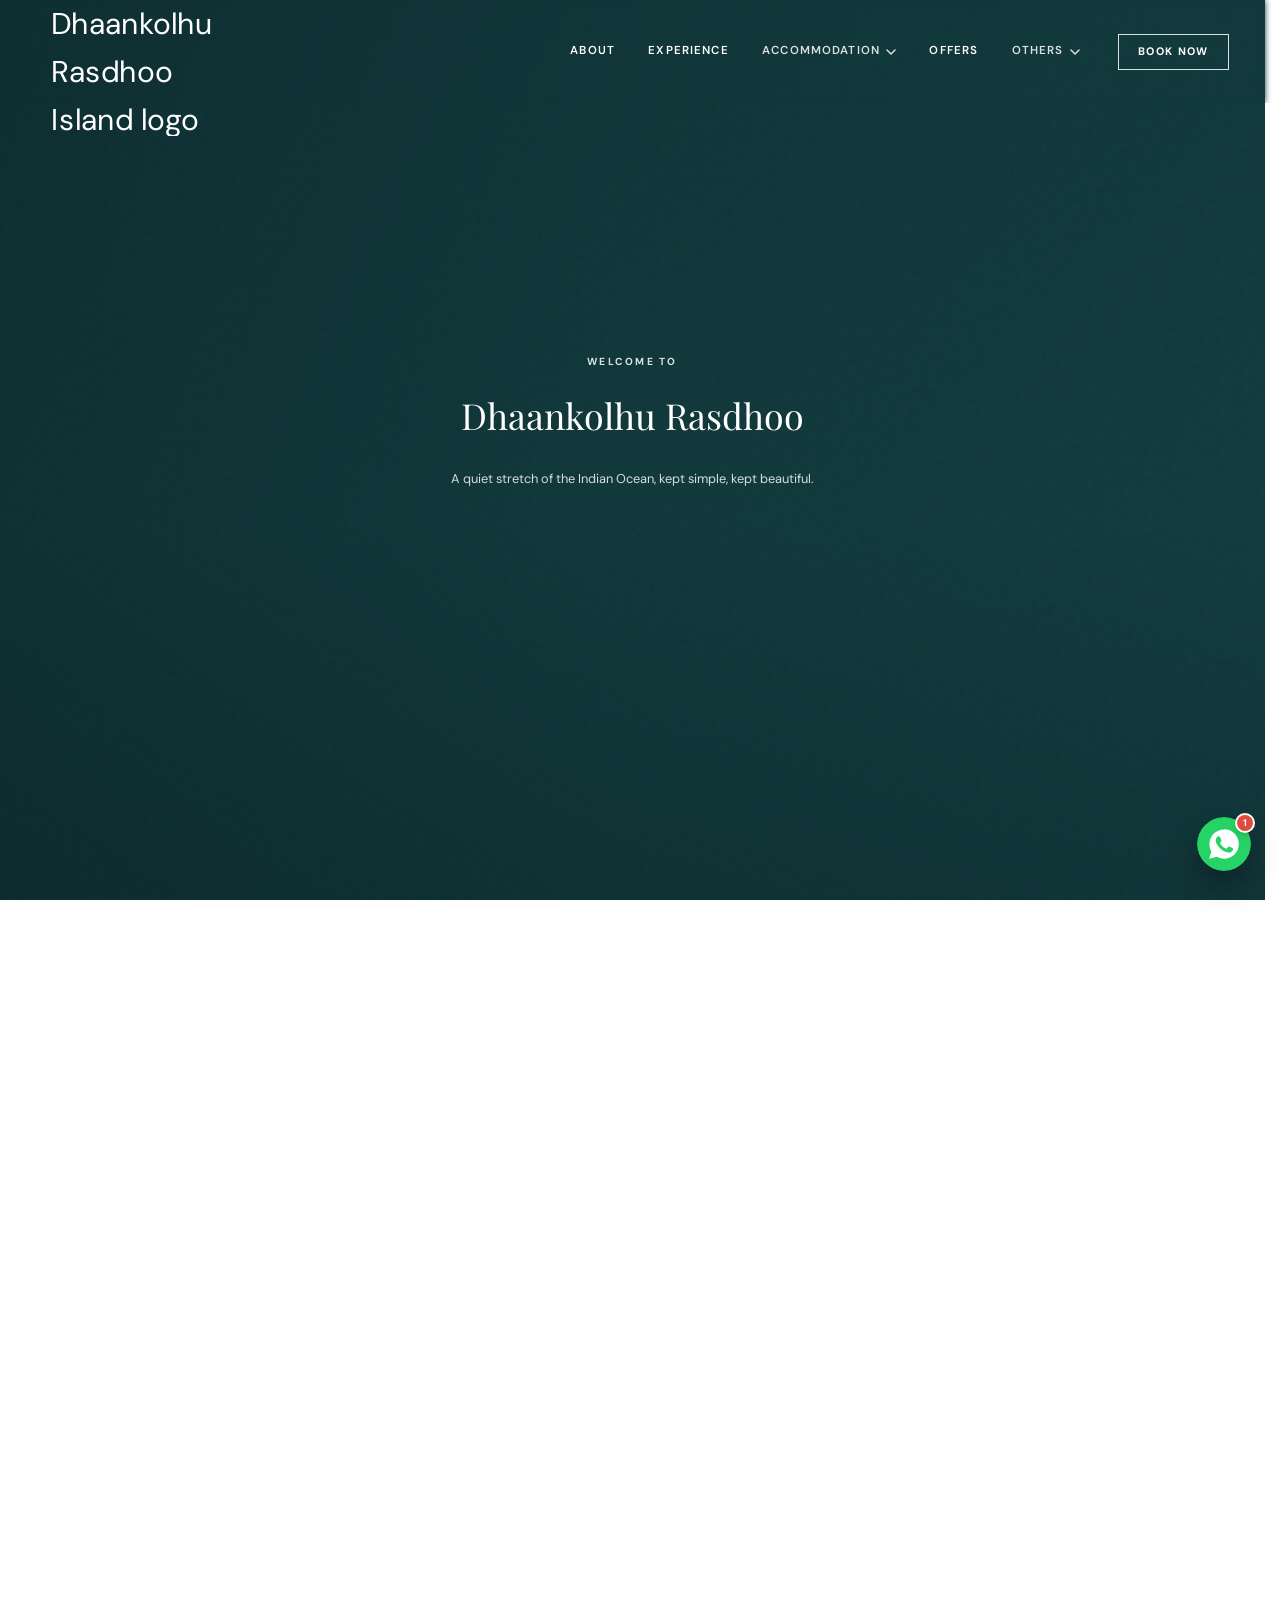
==== index.html @ 59142926 "Add files via upload" ====
<!doctype html>
<html lang="en">
<head>
  <meta charset="UTF-8" />
  <!-- Smooth cross-page transitions: hide the page instantly (before first paint)
       so script.js can fade it in — this inline script MUST stay first in <head>. -->
  <script>document.documentElement.classList.add("is-preload");</script>
  <meta name="viewport" content="width=device-width, initial-scale=1.0" />
  <meta name="theme-color" content="#0b6e70" />
  <meta name="description" content="Dhaankolhu Rasdhoo Island - a quiet stretch of the Indian Ocean, kept simple, kept beautiful." />
  <link rel="icon" type="image/png" href="img/logo/favicon-light-bg.png" />
  <link rel="icon" type="image/png" href="img/logo/favicon-light-bg.png" media="(prefers-color-scheme: light)" />
  <link rel="icon" type="image/png" href="img/logo/favicon-dark-bg.png" media="(prefers-color-scheme: dark)" />
  <link rel="shortcut icon" type="image/png" href="img/logo/favicon-light-bg.png" />
  <link rel="preconnect" href="https://fonts.googleapis.com" />
  <link rel="preconnect" href="https://fonts.gstatic.com" crossorigin />
  <link rel="preconnect" href="https://images.unsplash.com" />
  <link href="https://fonts.googleapis.com/css2?family=DM+Sans:wght@400;500;600;700&family=Poppins:ital,wght@0,400;0,500;0,600;0,700;1,400;1,500&family=Playfair+Display:ital,wght@0,500;0,600;0,700;1,500&display=swap" rel="stylesheet" />
  <link rel="stylesheet" href="style.css" />
  <!-- Preload the hero video (the biggest, first-seen asset) so it starts
       downloading immediately instead of waiting for the CSS to load and
       be parsed first. -->
  <link rel="preload" as="video" href="img/index-home.mp4" fetchpriority="high" />
  <style>
    /* Center the "Guest Moments" gallery heading block (eyebrow, title, lede) */
    .gallery-heading {
      text-align: center;
      margin-left: auto;
      margin-right: auto;
    }
    .gallery-heading .display-heading {
      white-space: nowrap;
    }
    .gallery-heading .section-lede {
      max-width: 640px;
      margin-left: auto;
      margin-right: auto;
    }
    @media (max-width: 640px) {
      .gallery-heading .display-heading {
        white-space: normal;
      }
      .section-shell {
        padding-top: 40px !important;
        padding-bottom: 40px !important;
      }
      #gallery .section-index {
        margin-bottom: 12px !important;
      }
    }

    /* --- Modern animated hamburger / close icon --- */
    #menu-trigger {
      position: relative !important;
      width: 40px !important;
      height: 40px !important;
      align-items: center !important;
      justify-content: center !important;
    }
    /* Only show the hamburger on mobile/tablet — matches the .desktop-nav
       breakpoint in style.css (max-width: 900px). On desktop, .menu-trigger
       keeps its default display:none from style.css. */
    @media (max-width: 900px) {
      #menu-trigger { display: inline-flex !important; }
    }
    #menu-trigger .hamburger-icon {
      position: relative;
      width: 22px;
      height: 16px;
      display: inline-block;
    }
    #menu-trigger .hamburger-icon .line {
      position: absolute;
      left: 0;
      width: 100%;
      height: 2px;
      background: currentColor;
      border-radius: 2px;
      transition: transform 0.35s cubic-bezier(0.65, 0, 0.35, 1),
                  opacity 0.25s ease,
                  top 0.35s cubic-bezier(0.65, 0, 0.35, 1);
    }
    #menu-trigger .hamburger-icon .line1 { top: 0; }
    #menu-trigger .hamburger-icon .line2 { top: 7px; }
    #menu-trigger .hamburger-icon .line3 { top: 14px; }
    #menu-trigger[aria-expanded="true"] .hamburger-icon .line1 {
      top: 7px;
      transform: rotate(45deg);
    }
    #menu-trigger[aria-expanded="true"] .hamburger-icon .line2 {
      opacity: 0;
      transform: scaleX(0);
    }
    #menu-trigger[aria-expanded="true"] .hamburger-icon .line3 {
      top: 7px;
      transform: rotate(-45deg);
    }

    /* --- YouTube-style play button --- */
    .video-play-button {
      background: #ff0000 !important;
      color: #ffffff !important;
      border: none !important;
      width: 52px !important;
      height: 37px !important;
      border-radius: 10px !important;
      display: flex !important;
      align-items: center !important;
      justify-content: center !important;
      font-size: 0 !important;
      box-shadow: 0 6px 20px rgba(0, 0, 0, 0.35) !important;
      transition: background 0.2s ease, transform 0.2s ease !important;
      cursor: pointer;
    }
    .video-play-button::before {
      content: "";
      display: block;
      width: 0;
      height: 0;
      border-top: 9px solid transparent;
      border-bottom: 9px solid transparent;
      border-left: 16px solid #ffffff;
      margin-left: 4px;
    }
    .video-play-button:hover {
      background: #cc0000 !important;
      filter: brightness(1.08);
    }
    @media (max-width: 640px) {
      .video-play-button {
        width: 42px !important;
        height: 30px !important;
        border-radius: 8px !important;
      }
      .video-play-button::before {
        border-top-width: 7px;
        border-bottom-width: 7px;
        border-left-width: 12px;
        margin-left: 3px;
      }
    }

    /* --- Slide reference image (feeds the click-to-expand viewer; the
       visible slide background keeps using CSS background-image) --- */
    .slide-media {
      position: absolute !important;
      width: 1px !important;
      height: 1px !important;
      opacity: 0 !important;
      pointer-events: none !important;
    }
    .slide { cursor: pointer; }

    /* --- Fix hero zoom animation gap --- */
    .hero-section {
      overflow: hidden !important;
    }
    /* Now a looping video instead of a static photo + CSS Ken Burns zoom —
       the footage already has its own motion, so no artificial zoom
       animation is layered on top of it anymore. object-fit: cover keeps
       it framed like the old background-size: cover did. */
    .hero-backdrop {
      position: absolute !important;
      inset: 0 !important;
      width: 100% !important;
      height: 100% !important;
      object-fit: cover !important;
      object-position: center !important;
      transform-origin: 55% 33% !important;
      background: var(--teal-deep);
      opacity: 0;
      transition: opacity .6s ease;
    }
    /* Once the video actually has a frame ready to paint, fade it in over
       the plain teal background — smoother and less jarring on refresh
       than popping in instantly or flashing a mismatched poster photo
       while the video buffers. */
    .hero-backdrop.is-ready { opacity: 1; }
    @media (prefers-reduced-motion: reduce) {
      .hero-backdrop { transition: none; }
    }
    /* --- Mobile menu: dropdown from navbar, full width --- */
    .mobile-menu {
      left: 0 !important;
      right: 0 !important;
      width: 100% !important;
      max-width: none !important;
      background: rgba(250, 248, 244, 0.96) !important;
      backdrop-filter: blur(28px) saturate(160%);
      -webkit-backdrop-filter: blur(28px) saturate(160%);
      border: none !important;
      border-radius: 0 0 20px 20px !important;
      transform-origin: top center !important;
      transform: scaleY(0) !important;
      transform-box: fill-box;
      overflow: hidden;
      opacity: 0 !important;
      pointer-events: none !important;
      transition: transform 0.45s cubic-bezier(0.65, 0, 0.35, 1) !important, opacity 0.35s ease !important;
      transition-delay: 0s !important;
      will-change: transform, opacity;
    }
    .mobile-menu.is-open {
      transform: scaleY(1) !important;
      opacity: 1 !important;
      pointer-events: auto !important;
      overflow-y: auto;
      transition: transform 0.45s cubic-bezier(0.34, 1.2, 0.4, 1) !important, opacity 0.3s ease !important;
      transition-delay: 0s !important;
    }
    .mobile-menu-inner {
      background: transparent !important;
      padding-top: 104px !important;
      padding-bottom: 8px !important;
      box-sizing: border-box;
    }
    .mobile-menu .eyebrow {
      color: #6b6355 !important;
    }
    .mobile-menu nav a {
      color: #12100d !important;
      border-bottom: 1px solid rgba(20, 18, 14, 0.12);
      background: transparent !important;
    }
    .mobile-menu nav a span {
      color: #8a8071 !important;
    }
    .mobile-menu nav a:hover,
    .mobile-menu nav a:focus {
      background: rgba(20, 18, 14, 0.06) !important;
      color: #000000 !important;
    }
    .mobile-menu .mobile-book {
      background: #12100d !important;
      color: #ffffff !important;
    }
    .mobile-menu-divider {
      display: none;
    }
    .mobile-book-now {
      display: block !important;
      width: 100% !important;
      box-sizing: border-box !important;
      text-align: left !important;
      align-self: stretch !important;
      margin: 0 !important;
      background: transparent !important;
      color: #12100d !important;
      border: none !important;
      border-top: 1px solid rgba(20, 18, 14, 0.12) !important;
      border-bottom: none !important;
      box-shadow: none !important;
      backdrop-filter: none !important;
      -webkit-backdrop-filter: none !important;
      border-radius: 0 !important;
      padding: 16px 24px !important;
      font-family: "DM Sans", sans-serif;
      font-size: 1rem !important;
      font-weight: 400 !important;
      letter-spacing: normal !important;
      text-decoration: none !important;
      cursor: pointer;
    }
    .mobile-book-now:hover {
      background: rgba(20, 18, 14, 0.06) !important;
      color: #000000 !important;
    }
    /* Keep header logo + close button dark and visible while the menu is open */
    .site-shell:has(.mobile-menu.is-open) .site-header .brand-lockup,
    .site-shell:has(.mobile-menu.is-open) .site-header .brand-type,
    .site-shell:has(.mobile-menu.is-open) .site-header .brand-type strong {
      color: #12100d !important;
      opacity: 1 !important;
      visibility: visible !important;
    }
    .site-shell:has(.mobile-menu.is-open) .site-header .brand-mark {
      filter: brightness(0) !important;
      /* Keep the logo at its normal oversized size (transform: scale(2))
         while the menu is open — the mobile-menu-inner padding-top below
         gives enough clearance so the logo's bleed no longer covers the
         first mobile-menu item ("About"). */
    }
    .site-shell:has(.mobile-menu.is-open) .site-header {
      position: fixed !important;
      top: 0 !important;
      left: 0 !important;
      right: 0 !important;
      width: 100% !important;
      z-index: 1001 !important;
      background: rgba(250, 248, 244, 0.98) !important;
      backdrop-filter: blur(20px) saturate(160%);
      -webkit-backdrop-filter: blur(20px) saturate(160%);
      box-shadow: none !important;
      opacity: 1 !important;
      visibility: visible !important;
      transform: none !important;
    }
    .site-shell:has(.mobile-menu.is-open) .mobile-menu {
      position: fixed !important;
      top: 0 !important;
    }
    .site-shell:has(.mobile-menu.is-open) .site-header #menu-trigger {
      color: #12100d !important;
      z-index: 1002 !important;
      position: relative !important;
    }
    .site-footer-v2 {
      background: #ba8d5c;
      color: rgba(255,255,255,.82);
      padding: 64px 6vw 24px;
      font-family: "DM Sans", sans-serif;
    }
    .footer-v2-center {
      max-width: 640px;
      margin: 0 auto;
      display: flex;
      flex-direction: column;
      align-items: center;
      gap: 26px;
      text-align: center;
    }
    .footer-v2-brand-row { display: flex; align-items: center; }
    .footer-mark {
      height: 168px;
      width: auto;
      display: block;
    }
    .footer-v2-tag {
      text-transform: uppercase;
      font-size: 0.7rem;
      letter-spacing: 0.08em;
      color: rgba(255,255,255,.68);
      margin-top: -14px;
    }
    .footer-v2-socials { display: flex; gap: 14px; }
    .footer-v2-social-btn {
      width: 42px;
      height: 42px;
      border-radius: 50%;
      display: flex;
      align-items: center;
      justify-content: center;
      border: 1px solid rgba(255,255,255,.4);
      color: #fff;
      transition: background 0.2s ease, border-color 0.2s ease, color 0.2s ease, transform 0.2s ease;
    }
    .footer-v2-social-btn svg { width: 18px; height: 18px; }
    .footer-v2-social-btn:hover {
      background: #fff;
      border-color: #fff;
      color: #ba8d5c;
      transform: translateY(-2px);
    }
    .footer-v2-desc, .footer-v2-address, .footer-v2-contact {
      font-size: 0.95rem;
      line-height: 1.75;
      color: rgba(255,255,255,.82);
      margin: 0;
      max-width: 560px;
    }
    .footer-v2-desc {
      max-width: 640px;
      font-size: 0.95rem;
      text-wrap: pretty;
    }
    .footer-v2-contact a { color: #fff; text-decoration: none; transition: color 0.2s ease; }
    .footer-v2-contact a:hover { color: rgba(255,255,255,.7); }
    .footer-v2-bottom {
      max-width: 1280px;
      margin: 48px auto 0;
      padding-top: 20px;
      border-top: 1px solid rgba(255,255,255,.25);
      display: flex;
      justify-content: space-between;
      align-items: center;
      flex-wrap: wrap;
      gap: 12px;
      font-size: 0.82rem;
      color: rgba(255,255,255,.68);
    }
    .footer-v2-legal { display: flex; gap: 20px; }
    .footer-v2-legal a { color: rgba(255,255,255,.68); text-decoration: none; }
    .footer-v2-legal a:hover { color: #fff; }
    @media (max-width: 560px) {
      .footer-v2-bottom { flex-direction: column; align-items: flex-start; }
    }

    /* ==========================================================================
       HERO STEPPER — a fixed full-viewport hero that steps through three
       "chapters" (Welcome → About → Island photo) one at a time. Each wheel
       tick / swipe advances or reverses exactly one chapter with its own
       fixed-duration CSS transition (fade + rise/zoom) — not scrubbed
       proportionally to how far the user drags the scrollwheel — so it
       reads as a deliberate "next" animation rather than a scrub. Once the
       last chapter is reached, the page hands off to normal scrolling into
       the rest of the site; scrolling back up to the very top re-engages
       the stepper. Driven from script.js (wheel/touch handlers), CSS below
       only defines the three visual states.
       ========================================================================== */
    .hero-section.story-scroll {
      position: relative;
      display: block;
      min-height: 700px;
      height: 100vh;
      height: 100dvh; /* tracks the real viewport as the mobile browser's
        address bar shows/hides (e.g. auto-collapses after ~2s idle) —
        100svh freezes at the smallest possible height, so once the bar
        hides and the viewport actually grows, this section stays short
        and leaves a gap underneath it. dvh keeps it exactly full-height
        at all times, no gap. */
      isolation: isolate;
      background: var(--teal-deep);
      overflow: hidden;
    }
    .story-sticky {
      position: absolute;
      inset: 0;
      overflow: hidden;
      display: block;
      color: #fff;
      z-index: 1;
    }
    .story-sticky .hero-backdrop-wrap,
    .story-sticky .hero-shade,
    .story-sticky .hero-grain { position: absolute; inset: 0; }
    .hero-section.is-intro-done .hero-backdrop-wrap { transition: transform 1.1s cubic-bezier(.22, .68, 0, 1); }
    .story-sticky .hero-shade { transition: opacity .8s ease; }

    .story-panel {
      position: absolute;
      inset: 0;
      display: flex;
      align-items: center;
      justify-content: center;
      padding: 0 1.5rem;
      opacity: 0;
      transform: translateY(28px) scale(0.94);
      pointer-events: none;
      transition: opacity .7s cubic-bezier(.22, .68, 0, 1), transform .7s cubic-bezier(.22, .68, 0, 1);
      will-change: opacity, transform;
    }
    .story-panel.is-active {
      opacity: 1;
      transform: translateY(0) scale(1);
      pointer-events: auto;
    }
    .story-panel.is-exited {
      opacity: 0;
      transform: translateY(-28px) scale(0.94);
    }
    /* nudge the welcome chapter's text up off dead-center, same technique
       used on .story-panel-about below — extra bottom padding on the
       flex-centered panel shifts the whole "Welcome to / Dhaankolhu
       Rasdhoo / ..." block up so it reads centered instead of low. */
    .story-panel-welcome { padding-bottom: clamp(1.5rem, 6vh, 4rem); }
    .story-panel-welcome .hero-content { width: min(100% - 2.5rem, 1080px); }

    .story-panel-about .story-panel-inner { width: min(100% - 2rem, 720px); margin: 0 auto; text-align: center; }
    /* nudge this chapter's content up off dead-center: on most phones the
       address bar eats into the top of 100svh, so a perfectly mathematical
       vertical center ends up looking low once the toolbar is accounted
       for. Extra bottom padding on the flex-centered panel shifts the
       whole block up to compensate. */
    .story-panel-about { padding-bottom: clamp(6rem, 26vh, 16rem); }
    .story-panel-about .eyebrow {
      display: block; margin-bottom: .9rem;
      color: #f2c079; text-shadow: 0 1px 10px rgba(0,0,0,.35);
    }
    .story-panel-about h2 {
      margin: 0 0 1.1rem; font-family: "DM Sans", Arial, Helvetica, sans-serif;
      font-weight: 700; letter-spacing: -.045em; line-height: 1.06;
      font-size: clamp(1.85rem, 3.6vw, 3.1rem); color: #fff;
    }
    /* brighter, more saturated gold than the site's usual --brass (#ba8d5c),
       which reads muted/low-contrast over a bright sky photo — plus a soft
       shadow so it stays legible on lighter parts of the image too. */
    .story-panel-about h2 em { font-style: normal; font-weight: 700; color: #f2c079; text-shadow: 0 1px 12px rgba(0,0,0,.4); }
    .story-panel-about p {
      margin: 0 auto; max-width: 34rem; color: rgba(255, 255, 255, .82);
      font-size: clamp(.92rem, 1.2vw, 1.05rem); line-height: 1.75;
    }
    .story-panel-about > .story-panel-inner > div { display: flex; justify-content: center; }
    .story-panel-about .text-link { color: #fff; border-bottom-color: rgba(255, 255, 255, .5); }
    .story-panel-about .text-link:hover { color: #f2c079; border-bottom-color: #f2c079; }

    /* Cap the box by viewport height too (not just width) — on wide-but-
       short laptop screens, a width-only cap can make the two-square row
       taller than the available room, so it gets clipped by the hero
       section's overflow:hidden. The vh cap keeps it comfortably inside
       on any screen shape. */
    /* nudge this chapter's photos + location badge up off dead-center,
       same technique as .story-panel-welcome/.story-panel-about above —
       it previously sat with no compensation at all (padding-bottom: 0)
       and read low on real devices just like those two chapters did. */
    .story-panel-frame { padding-bottom: clamp(4rem, 18vh, 11rem); }
    .story-panel-frame .story-panel-inner { width: min(100% - 2rem, 760px, 100vh); }
    .story-panel-frame .collage-tilt { width: 100%; }

    /* Full-screen "zoom in and take over" for the bonus exit beat: rather
       than resizing layout width/height (which read as a flat resize, not
       a zoom), the left square alone is scaled up hugely from its own
       center with a plain CSS transform — like a camera pushing in — so it
       visibly grows toward the viewer and overflows past its own frame's
       edges. (Scaled on .collage-main itself, not the shared .collage-tilt
       wrapper, so its sibling square/badge — siblings inside that same
       wrapper — aren't dragged along by this zoom.) The ancestor
       .hero-section keeps overflow clipped via overflow:hidden, so the
       scaled-up photo reads as filling the whole screen rather than
       spilling out of the page. */
    /* Zoom duration matched to the accent/badge exit above (1.6s) so the
       whole beat reads as one synced motion instead of the photo jumping
       huge almost instantly while the badge/accent were still slowly
       fading — that mismatch was what made the exit look messy/overlapping
       mid-transition. */
    .story-panel-frame .collage-main { transition: opacity .5s cubic-bezier(.22,.68,0,1) .05s, transform 1.6s cubic-bezier(.22,.68,0,1) .05s, border-radius 1.6s cubic-bezier(.22,.68,0,1); transform-origin: center; }
    /* Scaled up enough to fully cover even wide laptop/desktop viewports
       (~2500px+) with no gap at the edges. Each square is now roughly
       half the width the old single rectangle was, so this needs a
       noticeably bigger scale factor than before to reach the same
       full-bleed coverage. */
    .story-panel-frame.is-frame-exiting .collage-main { transform: scale(7.2); }
    /* Two stacked photo layers inside .collage-main — see advanceFrameCards()
       in script.js. Only .is-front is visible; the other sits ready behind
       it with the next photo already loaded, so switching which one carries
       .is-front dissolves the two into each other instead of a hard cut. */
    .collage-main-img { position: absolute; inset: 0; opacity: 0; transition: opacity 1.3s cubic-bezier(.22,.68,0,1); }
    .collage-main-img.is-front { opacity: 1; z-index: 1; }


    /* Short caption + "Learn more" CTA over the final chapter's photo,
       styled to match the offers slideshow (.slide-badge / .slide-cta).
       Pinned bottom-left as its own absolutely-positioned layer so it
       doesn't disturb the centered collage box's own layout/animation. */
    .frame-caption {
      position: absolute; inset: 0; z-index: 2;
      display: flex; align-items: center; justify-content: flex-start;
      padding: clamp(1.5rem, 6vw, 4rem);
      background: transparent;
      opacity: 0; transform: translateY(16px); pointer-events: none;
      transition: opacity .7s cubic-bezier(.22,.68,0,1) .3s, transform .7s cubic-bezier(.22,.68,0,1) .3s;
    }
    .frame-caption > * { pointer-events: auto; }
    .frame-caption-inner { width: min(100%, 560px); margin: 0; text-align: left; }
    .frame-caption-inner .slide-badge { font-size: clamp(.68rem, 1.2vw, .8rem); padding: .5rem 1.05rem; margin-bottom: .9rem; }
    .frame-caption-inner h2 { margin: 0 0 .7rem; font-family: "Playfair Display", Georgia, serif; font-weight: 600; letter-spacing: -.02em; line-height: 1.06; font-size: clamp(1.9rem, 4.2vw, 3.2rem); color: #fff; text-shadow: 0 2px 18px rgba(0,0,0,.5); }
    .frame-caption-inner p { max-width: 32rem; margin: 0 0 1.3rem; color: rgba(255,255,255,.92); font-size: clamp(1rem, 1.5vw, 1.15rem); line-height: 1.55; text-shadow: 0 1px 10px rgba(0,0,0,.55), 0 1px 2px rgba(0,0,0,.4); }
    .frame-caption-inner .slide-cta { font-size: .9rem; min-height: 46px; padding: 0 1.6rem; }
    /* "Liquid glass" treatment for this one CTA — frosted/translucent
       instead of the offers-slideshow's solid white pill (.slide-cta base
       rule, left alone so those other slides keep their original look). */
    .frame-caption-inner .frame-cta-glass {
      background: rgba(255,255,255,.16);
      -webkit-backdrop-filter: blur(18px) saturate(180%);
      backdrop-filter: blur(18px) saturate(180%);
      border: 1px solid rgba(255,255,255,.4);
      color: #fff;
      box-shadow: 0 8px 26px rgba(0,0,0,.22), inset 0 1px 0 rgba(255,255,255,.35);
    }
    .frame-caption-inner .frame-cta-glass:hover {
      background: rgba(255,255,255,.28);
      color: #fff;
      transform: translateY(-2px);
    }
    /* the badge/description/CTA only appear once the backdrop photo has
       zoomed to fill the whole screen (is-frame-exiting) — before that,
       while the small collage box is still on screen, only the heading
       shows, so nothing doubles up with the collage's own "Local island /
       South Ari Atoll" badge sitting right above it. */
    .frame-caption-inner h2,
    .frame-caption-inner .slide-badge,
    .frame-caption-inner p,
    .frame-caption-inner .slide-cta { opacity: 0; pointer-events: none; transition: opacity .35s ease; }
    .story-panel-frame.is-frame-exiting .frame-caption-inner h2,
    .story-panel-frame.is-frame-exiting .frame-caption-inner .slide-badge,
    .story-panel-frame.is-frame-exiting .frame-caption-inner p,
    .story-panel-frame.is-frame-exiting .frame-caption-inner .slide-cta { opacity: 1; pointer-events: auto; transition: opacity .6s ease .35s; }
    .story-panel-frame.is-active .frame-caption { opacity: 1; transform: translateY(0); }
    /* keep the caption on screen through the full-screen zoom-in exit beat
       (the doorway backdrop growing to fill the whole viewport) instead of
       fading out beforehand — that full-bleed moment is exactly where this
       badge/heading/copy/CTA should be read. */
    .story-panel-frame.is-frame-exiting .frame-caption { opacity: 1; transform: translateY(0); z-index: 3; }

    /* Row of 3 numbered photo thumbnails, bottom-right of the final chapter,
       once it's settled into the full-bleed "Welcome Home" banner (same
       moment the caption reveals — the circle/badge have slid away by then,
       leaving this side empty). Matches the reference: "01. / 02. / 03."
       labels above flat (not fanned) thumbnails, a thin progress bar
       underneath that fills up over each photo's dwell time, and the
       currently-showing photo's thumbnail highlighted. Auto-advances on a
       timer (script.js): whichever thumbnail lights up also becomes the
       new full-screen backdrop photo. */
    .frame-card-stack {
      position: absolute; bottom: clamp(9rem, 22vh, 13.5rem); right: clamp(7vw, 13vw, 16vw);
      width: clamp(300px, 32vw, 440px);
      z-index: 3; pointer-events: none;
      opacity: 0; transition: opacity .8s ease .5s;
    }
    .story-panel-frame.is-frame-exiting .frame-card-stack { opacity: 1; pointer-events: auto; }
    .frame-card-row { display: flex; gap: clamp(.6rem, 1.4vw, 1rem); }
    .frame-card-item { flex: 1 1 0; min-width: 0; opacity: .8; transition: opacity .6s ease; cursor: pointer; background: none; border: 0; padding: 0; text-align: left; font: inherit; display: block; }
    .frame-card-item.is-active { opacity: 1; }
    .frame-card-item:hover,
    .frame-card-item:focus-visible { opacity: .95; }
    .frame-card-item.is-active:hover,
    .frame-card-item.is-active:focus-visible { opacity: 1; }
    .frame-card-item:focus-visible .frame-card-thumb { outline: 2px solid #fff; outline-offset: 2px; }
    .frame-card-thumb {
      border-radius: 8px; overflow: hidden; aspect-ratio: 4 / 3;
      border: 2px solid rgba(255,255,255,.75);
      box-shadow: 0 16px 32px rgba(0,0,0,.45);
    }
    .frame-card-item.is-active .frame-card-thumb { border-color: #fff; box-shadow: 0 18px 36px rgba(0,0,0,.5); }
    .frame-card-thumb img { width: 100%; height: 100%; object-fit: cover; display: block; }
    .frame-card-progress { position: relative; margin-top: .8rem; height: 2px; background: rgba(255,255,255,.25); border-radius: 2px; overflow: hidden; }
    .frame-card-progress-fill { position: absolute; inset: 0 auto 0 0; width: 0%; height: 100%; background: #fff; border-radius: 2px; }
    /* Big screens: the clamp() ceilings above were tuned for normal desktop
       widths, so on large monitors the caption text and the 3-photo strip
       both read as too small against the full-bleed backdrop photo. Scale
       both up further past 1600px. */
    @media (min-width: 1600px) {
      .frame-caption-inner { width: min(100%, 760px); }
      .frame-caption-inner .slide-badge { font-size: 1rem; padding: .6rem 1.3rem; }
      .frame-caption-inner h2 { font-size: clamp(2.6rem, 4.6vw, 4.6rem); }
      .frame-caption-inner p { font-size: clamp(1.1rem, 1.7vw, 1.4rem); max-width: 38rem; }
      .frame-caption-inner .slide-cta { font-size: 1rem; min-height: 54px; padding: 0 2.1rem; }
      .frame-card-stack { width: clamp(440px, 30vw, 620px); bottom: clamp(10rem, 20vh, 15rem); }
      .frame-card-thumb { border-radius: 10px; }
      .frame-card-progress { margin-top: 1rem; height: 3px; }
    }
    @media (max-width: 900px) {
      /* not enough room beside the caption text once the layout narrows */
      .frame-card-stack { display: none; }
    }


    @media (max-width: 640px) {
      .story-panel-about h2 { font-size: clamp(1.6rem, 7vw, 2.2rem); }
      .story-panel-about p { font-size: .88rem; max-width: 22rem; }
      /* The per-chapter zoom (setBackdropForStep scaling the wrapper up a
         bit at each step) uses transform-origin: 55% 33% — fine on wide
         desktop screens, but on a narrow phone that off-center origin
         shifts the video sideways as it scales, which was both showing a
         dark gap down one edge (the video no longer fully covering it)
         and reading as the footage "flipping" direction between chapters.
         Recentering the origin fixes that shift/flip. (A previous version
         of this fix also locked the scale to one fixed value and killed
         the transition entirely — that stopped the shift, but also
         silently killed the per-chapter zoom effect itself on mobile.
         Just forcing a centered origin is enough on its own; the zoom
         still needs its normal transform/transition to actually play.) */
      .hero-backdrop-wrap { transform-origin: center !important; }
      /* Not enough room to keep the caption pinned to one side on a phone
         (the box would run edge-to-edge anyway) — center it instead, same
         as the original layout. */
      .frame-caption { justify-content: center; }
      .frame-caption-inner { width: min(100% - 2rem, 480px); text-align: center; transform: translateY(-6vh); }
      /* keep this heading on one line on phones instead of the desktop's
         two-line stack — hide the hardcoded <br> and shrink the size with
         a steeper vw ratio so it still fits without wrapping. */
      .frame-caption-inner h2 { white-space: nowrap; font-size: clamp(1.3rem, 6.6vw, 2rem); margin-bottom: .55rem; }
      .frame-caption-inner h2 .frame-title-break { display: none; }
      /* balanced line-wrapping (instead of one long ragged final line) plus
         tighter, more even spacing around it for a cleaner, more
         intentional look on narrow screens. */
      .frame-caption-inner p { margin: 0 auto 1.1rem; font-size: clamp(.82rem, 3.6vw, .92rem); line-height: 1.55; max-width: 19rem; white-space: normal; text-wrap: balance; }
      /* The (max-width: 900px) rule above hides this row entirely because
         there's no room for it beside the caption text — but on a phone
         the caption is centered (see above) and there's open space below
         it, so bring the row back, centered under the caption instead of
         pinned bottom-right like on desktop. */
      .frame-card-stack {
        display: block;
        left: 50%;
        right: auto;
        bottom: clamp(3.6rem, 12vh, 6rem);
        transform: translateX(-50%);
        width: min(84%, 320px);
      }
      /* Phones are much taller/narrower than the collage box's own shape,
         so the desktop scale (tuned for a wide row) isn't big enough to
         reach the top/bottom edges of a tall phone screen — that's the
         gap that was showing the backdrop photo peeking through instead
         of one continuous full-bleed image. Bump the end-scale up so it
         comfortably covers even tall phone viewports, same as it already
         does on desktop. On mobile the square is also narrower than the
         old single 4:3 box was, so this needs an even bigger jump than
         the desktop scale above did. */
      .story-panel-frame.is-frame-exiting .collage-main { transform: scale(9.5); }
    }
    /* While the stepper owns input, tell the browser at the compositor level
       (not just via JS preventDefault, which can lose a race on mobile under
       load) that this element does not scroll — this is what keeps the
       lock/step animation reliable on phones instead of intermittently
       leaking a native scroll through. html.story-scroll-lock backs it up by
       freezing the whole page so nothing can drift underneath. */
    .hero-section.story-scroll.is-story-locked { touch-action: none; }
    html.story-scroll-lock,
    html.story-scroll-lock body { overflow: hidden; height: 100%; }
    /* Reduced motion still gets the full-screen pinned "one chapter at a
       time" experience (same as desktop) — we only strip the animated
       easing/duration so chapters swap instantly instead of crossfading,
       rather than collapsing the whole stepper into a plain stacked page. */
    @media (prefers-reduced-motion: reduce) {
      .story-sticky .hero-backdrop-wrap,
      .hero-section.is-intro-done .hero-backdrop-wrap,
      .story-sticky .hero-shade,
      .story-panel,
      .story-panel-frame .collage-main,
      .collage-main-img,
      .frame-card-item,
      .frame-card-progress-fill,
      .frame-caption,
      .frame-caption-inner h2,
      .frame-caption-inner .slide-badge,
      .frame-caption-inner p,
      .frame-caption-inner .slide-cta { transition: none !important; }
    }

    /* Header slides in from the side on page load (e.g. coming back from
       Book Now): the logo and every nav item (including the Accommodation
       and Others dropdowns, and the Book Now button) start off to one
       side, then glide smoothly into place over 2s, staggered slightly
       so it reads as one continuous sweep rather than everything popping
       in at once. Tied to the same "is-preload" class the page-fade
       already uses, so it just works on every load, no extra JS needed.
       Uses ".desktop-nav > *" (not "a") so it still works now that
       Accommodation/Others are wrapped in ".nav-dropdown" divs rather
       than being plain <a> tags. */
    .site-header .brand-mark {
      opacity: 0;
      transform: translateX(-60px) scale(2);
      transition: opacity 2s cubic-bezier(.22,.68,0,1), transform 2s cubic-bezier(.22,.68,0,1);
    }
    html:not(.is-preload) .site-header .brand-mark {
      opacity: 1;
      transform: translateX(0) scale(2);
    }

    .site-header .desktop-nav > * {
      opacity: 0;
      transform: translateX(56px);
      transition: opacity 2s cubic-bezier(.22,.68,0,1), transform 2s cubic-bezier(.22,.68,0,1);
    }
    html:not(.is-preload) .site-header .desktop-nav > * {
      opacity: 1;
      transform: translateX(0);
    }
    .site-header .desktop-nav > *:nth-child(1) { transition-delay: .08s; }
    .site-header .desktop-nav > *:nth-child(2) { transition-delay: .18s; }
    .site-header .desktop-nav > *:nth-child(3) { transition-delay: .28s; }
    .site-header .desktop-nav > *:nth-child(4) { transition-delay: .38s; }
    .site-header .desktop-nav > *:nth-child(5) { transition-delay: .48s; }

    .site-header .header-cta {
      opacity: 0;
      transform: translateX(56px);
      transition: opacity 2s cubic-bezier(.22,.68,0,1), transform 2s cubic-bezier(.22,.68,0,1);
      transition-delay: .58s;
    }
    html:not(.is-preload) .site-header .header-cta {
      opacity: 1;
      transform: translateX(0);
    }

    @media (prefers-reduced-motion: reduce) {
      .site-header .brand-mark,
      .site-header .desktop-nav > *,
      .site-header .header-cta { transition: none !important; opacity: 1 !important; transform: none !important; }
    }
  </style>
  <title>Dhaankolhu Rasdhoo</title>
</head>
<body>
  <div class="page-curtain page-curtain-left" aria-hidden="true"></div>
  <div class="page-curtain page-curtain-right" aria-hidden="true"></div>
  <div class="site-shell">
    <header class="site-header" id="site-header">
      <a class="brand-lockup" href="#home" aria-label="Dhaankolhu Rasdhoo Island home"><img class="brand-mark" src="img/logo/logo-white.png" alt="Dhaankolhu Rasdhoo Island logo" /></a>
      <div class="header-nav-group">
        <nav class="desktop-nav" aria-label="Primary navigation"><a href="#about">About</a><a href="#experience">Experience</a><div class="nav-dropdown"><a href="family-room.html" class="nav-dropdown-trigger">Accommodation<svg class="nav-dropdown-chevron" viewBox="0 0 10 6" fill="none" xmlns="http://www.w3.org/2000/svg" aria-hidden="true"><path d="M1 1L5 5L9 1" stroke="currentColor" stroke-width="1.5" stroke-linecap="round" stroke-linejoin="round"/></svg></a><div class="nav-dropdown-panel"><a href="double-room.html">Double Room</a><a href="triple-room.html">Triple Room</a><a href="family-room.html">Family Room</a></div></div><a href="offers.html">Offers</a><div class="nav-dropdown"><a href="#highlights" class="nav-dropdown-trigger" data-nav-noop>Others<svg class="nav-dropdown-chevron" viewBox="0 0 10 6" fill="none" xmlns="http://www.w3.org/2000/svg" aria-hidden="true"><path d="M1 1L5 5L9 1" stroke="currentColor" stroke-width="1.5" stroke-linecap="round" stroke-linejoin="round"/></svg></a><div class="nav-dropdown-panel"><a href="#highlights">Highlights</a><a href="#gallery">Gallery</a></div></div></nav>
        <a class="header-cta" href="book-now.html">Book now</a>
        <button class="menu-trigger" id="menu-trigger" type="button" aria-label="Open menu" aria-expanded="false"><span class="hamburger-icon"><span class="line line1"></span><span class="line line2"></span><span class="line line3"></span></span></button>
      </div>
    </header>

    <div class="mobile-menu" id="mobile-menu" aria-hidden="true"><div class="mobile-menu-inner"><span class="eyebrow">The local island edit</span><nav aria-label="Mobile navigation"><a href="#about"><span>01</span>About</a><a href="#experience"><span>02</span>Experience</a><a href="family-room.html"><span>03</span>Accommodation</a><a href="offers.html"><span>04</span>Offers</a><a href="#highlights"><span>05</span>Highlights</a><a href="#gallery"><span>06</span>Gallery</a></nav><div class="mobile-menu-divider"></div><a class="mobile-book-now" href="book-now.html">Book now</a></div></div>

    <main>
      <section id="home" class="hero-section story-scroll" data-story-scroll><div class="story-sticky" id="story-sticky">
        <div class="hero-backdrop-wrap" id="hero-backdrop-wrap"><video class="hero-backdrop" id="hero-backdrop-video" src="img/index-home.mp4" autoplay muted loop playsinline preload="auto" fetchpriority="high" aria-label="Dhaankolhu Rasdhoo lagoon"></video></div><div class="hero-shade"></div><div class="hero-grain"></div>

        <div class="story-panel story-panel-welcome is-active" data-story-panel="0"><div class="hero-content"><span class="eyebrow hero-eyebrow hero-rise">Welcome to</span><h1 class="hero-title hero-rise">Dhaankolhu <br class="hero-title-break">Rasdhoo</h1><p class="hero-copy hero-rise">A quiet stretch of the Indian Ocean, kept simple, kept beautiful.</p></div></div>

        <div class="story-panel story-panel-about" data-story-panel="1" id="about"><div class="story-panel-inner"><span class="eyebrow">About</span><h2>Comfortable rooms, <br><em>a beautiful island</em></h2><p>Warm wooden interiors and cozy, well-kept rooms made for rest — set on one of the Maldives' most beautiful local islands, with coral sands, warm lagoons, and calm all around you.</p></div></div>

        <div class="story-panel story-panel-frame" data-story-panel="2"><div class="story-panel-inner"><div class="collage-tilt" id="story-collage-tilt"><figure class="collage-main"><img class="collage-main-img is-front" src="img/home/1.webp" alt="Dhaankolhu Rasdhoo shoreline" fetchpriority="high" decoding="async" /><img class="collage-main-img" src="img/home/1.webp" alt="" aria-hidden="true" decoding="async" /></figure><figure class="collage-accent" data-expand data-title="" tabindex="0" role="button" aria-haspopup="dialog" aria-label="View larger photo"><img src="img/home/2.webp" alt="Turquoise lagoon close-up" decoding="async" /></figure><div class="collage-badge"><span class="collage-badge-eyebrow">Local island</span><strong>South Ari Atoll, Maldives</strong></div></div></div><div class="frame-caption"><div class="frame-caption-inner"><h2>Ready for <br class="frame-title-break">Rasdhoo?</h2><p>Barefoot mornings, turquoise waters, warm nights, and memories that last.</p><a class="slide-cta frame-cta-glass" href="family-room.html">Book your stay</a></div></div><!-- Auto-cycling row of 3 numbered home photos (bottom-right, once the frame
             has zoomed to full-bleed) — the highlighted one also becomes the
             new full-screen backdrop photo above (see advanceFrameCards() in
             script.js). Swap the 3 <img> sources here any time to change
             which photos are in rotation. --><div class="frame-card-stack" id="frame-card-stack"><div class="frame-card-row"><button type="button" class="frame-card-item is-active" data-frame-index="0" aria-label="Show photo 1"><div class="frame-card-thumb"><img src="img/home/1.webp" alt="" loading="lazy" decoding="async" /></div></button><button type="button" class="frame-card-item" data-frame-index="1" aria-label="Show photo 2"><div class="frame-card-thumb"><img src="img/home/2.webp" alt="" loading="lazy" decoding="async" /></div></button><button type="button" class="frame-card-item" data-frame-index="2" aria-label="Show photo 3"><div class="frame-card-thumb"><img src="img/home/3.webp" alt="" loading="lazy" decoding="async" /></div></button></div><div class="frame-card-progress"><span class="frame-card-progress-fill"></span></div></div></div>

      </div></section>

      <div class="ticker-bar" aria-label="Island highlights">
        <div class="ticker-track">
          <span class="ticker-group">
            <span class="ticker-item">Barefoot Budget Paradise</span><span class="ticker-dot">•</span>
            <span class="ticker-item">Authentic Local Culture</span><span class="ticker-dot">•</span>
            <span class="ticker-item">Adventure Around Every Corner</span><span class="ticker-dot">•</span>
            <span class="ticker-item">Heartbeat of the Maldives</span><span class="ticker-dot">•</span>
            <span class="ticker-item">Easy to Reach, Hard to Forget</span><span class="ticker-dot">•</span>
            <span class="ticker-item">Comfy Rooms, Warm Welcomes</span><span class="ticker-dot">•</span>
          </span>
          <span class="ticker-group" aria-hidden="true">
            <span class="ticker-item">Barefoot Budget Paradise</span><span class="ticker-dot">•</span>
            <span class="ticker-item">Authentic Local Culture</span><span class="ticker-dot">•</span>
            <span class="ticker-item">Adventure Around Every Corner</span><span class="ticker-dot">•</span>
            <span class="ticker-item">Heartbeat of the Maldives</span><span class="ticker-dot">•</span>
            <span class="ticker-item">Easy to Reach, Hard to Forget</span><span class="ticker-dot">•</span>
            <span class="ticker-item">Comfy Rooms, Warm Welcomes</span><span class="ticker-dot">•</span>
          </span>
        </div>
      </div>

      <section id="experience" class="excursions-section"><div class="section-heading-row section-shell"><span class="eyebrow reveal">Experiences</span><h2 class="display-heading reveal">Island Activities</h2><p class="section-lede reveal">Easy ways to fill your days around the island.</p></div><div class="excursion-flat-grid"><article class="offer-card reveal"><div class="offer-card-media"><img loading="lazy" decoding="async" src="img/experience/snorkeling.webp" alt="Snorkeling half or full day" /></div><div class="offer-card-body"><h3>Snorkeling</h3><p>Slip into the calm lagoon and drift above vibrant coral gardens, spotting colorful reef fish and gentle rays just steps from shore, with half or full-day sessions available.</p></div></article><article class="offer-card reveal"><div class="offer-card-media"><img loading="lazy" decoding="async" src="img/experience/fishing.webp" alt="Night fishing" /></div><div class="offer-card-body"><h3>Fishing</h3><p>Head out after sunset with local fishermen for a traditional night fishing trip, learning old techniques and reeling in your own catch beneath a sky full of stars.</p></div></article><article class="offer-card reveal"><div class="offer-card-media"><img loading="lazy" decoding="async" src="img/experience/dolpin.webp" alt="Dolphin watching" /></div><div class="offer-card-body"><h3>Dolphin</h3><p>Cruise out to open water at golden hour as pods of spinner dolphins leap and play alongside the boat, a lively wildlife encounter guests remember long after the trip ends.</p></div></article><article class="offer-card reveal"><div class="offer-card-media"><img loading="lazy" decoding="async" src="img/experience/turtle.webp" alt="Sea turtle" /></div><div class="offer-card-body"><h3>Turtle</h3><p>Snorkel alongside gentle sea turtles gliding through crystal-clear shallows, an easy, unforgettable encounter with one of the ocean's most graceful creatures right off the island's shore.</p></div></article><article class="offer-card reveal"><div class="offer-card-media"><img loading="lazy" decoding="async" src="img/experience/shark.webp" alt="Shark" /></div><div class="offer-card-body"><h3>Sharks</h3><p>Venture to nearby reef channels to spot gentle nurse and reef sharks gliding through turquoise water, a thrilling yet safe wildlife encounter guided by experienced local boatmen.</p></div></article></div></section>

      <section class="location-section" id="location"><div class="section-heading-row section-shell"><span class="eyebrow reveal">Find us</span><h2 class="display-heading reveal">Where to Find Dhaankolhu Rasdhoo</h2><p class="section-lede reveal">Right on Rasdhoo Island, Alif Alif Atoll.</p></div><div class="location-frame"><iframe src="https://www.google.com/maps?q=Dhaankolhu+Rasdhoo,+Rasdhoo,+Maldives&output=embed" title="Dhaankolhu Rasdhoo location map" loading="lazy" referrerpolicy="no-referrer-when-downgrade" allowfullscreen></iframe></div><div class="location-cta-row section-shell"><a class="text-link location-directions-link" href="https://maps.app.goo.gl/RRLF6MCazh6PtJ4j9" target="_blank" rel="noopener noreferrer">Get directions <span aria-hidden="true">→</span></a></div></section>

      <section id="room-offers" class="room-offers-section other-offers-section section-shell">
        <div class="section-heading-row other-offers-heading-row">
          <span class="eyebrow reveal">Accommodation</span>
          <h2 class="display-heading reveal">Comfortable Stays, Steps from the Shore</h2>
          <p class="section-lede reveal">Warm, well-kept rooms built for easy island living — every stay just steps from the shoreline, from $65 per night.</p>
        </div>

        <div class="room-carousel reveal" id="room-carousel">
          <button type="button" class="room-carousel-arrow room-carousel-prev" id="room-carousel-prev" aria-label="Previous room">
            <svg viewBox="0 0 24 24" fill="none" xmlns="http://www.w3.org/2000/svg" aria-hidden="true"><path d="M15 5L8 12L15 19" stroke="currentColor" stroke-width="1.6" stroke-linecap="round" stroke-linejoin="round"/></svg>
          </button>

          <div class="room-carousel-viewport">
            <div class="room-carousel-track" id="room-carousel-track">

              <article class="room-carousel-slide" data-clone="true" aria-hidden="true">
                <div class="room-carousel-slide-inner">
                  <div class="room-carousel-media"><img loading="lazy" decoding="async" src="img/room/family%20room.webp" alt="" tabindex="-1" /></div>
                  <div class="room-carousel-copy">
                    <span class="eyebrow">Room for everyone</span>
                    <h3>Family Room</h3>
                    <p>The largest of the three, with room enough for the whole family — steps from the shoreline.</p>
                    <div class="offer-card-price"><span>Per night</span><strong>$95<small>+tax</small></strong></div>
                    <div class="offer-card-actions">
                      <a class="offer-btn offer-btn-outline" href="family-room.html" tabindex="-1">More Details</a>
                      <a class="offer-btn offer-btn-solid" href="book-now.html" tabindex="-1">Book Now</a>
                    </div>
                  </div>
                </div>
              </article>

              <article class="room-carousel-slide" data-room="0">
                <div class="room-carousel-slide-inner">
                  <div class="room-carousel-media"><img loading="lazy" decoding="async" src="img/room/double.webp" alt="Double Room" /></div>
                  <div class="room-carousel-copy">
                    <span class="eyebrow">Room for two</span>
                    <h3>Double Room</h3>
                    <p>A relaxed room built for two, steps from the shoreline.</p>
                    <div class="offer-card-price"><span>Per night</span><strong>$65<small>+tax</small></strong></div>
                    <div class="offer-card-actions">
                      <a class="offer-btn offer-btn-outline" href="double-room.html">More Details</a>
                      <a class="offer-btn offer-btn-solid" href="book-now.html">Book Now</a>
                    </div>
                  </div>
                </div>
              </article>

              <article class="room-carousel-slide" data-room="1">
                <div class="room-carousel-slide-inner">
                  <div class="room-carousel-media"><img loading="lazy" decoding="async" src="img/room/triple.webp" alt="Triple Room" /></div>
                  <div class="room-carousel-copy">
                    <span class="eyebrow">Room for three</span>
                    <h3>Triple Room</h3>
                    <p>Extra space to spread out, ideal for three sharing the stay.</p>
                    <div class="offer-card-price"><span>Per night</span><strong>$80<small>+tax</small></strong></div>
                    <div class="offer-card-actions">
                      <a class="offer-btn offer-btn-outline" href="triple-room.html">More Details</a>
                      <a class="offer-btn offer-btn-solid" href="book-now.html">Book Now</a>
                    </div>
                  </div>
                </div>
              </article>

              <article class="room-carousel-slide" data-room="2">
                <div class="room-carousel-slide-inner">
                  <div class="room-carousel-media"><img loading="lazy" decoding="async" src="img/room/family%20room.webp" alt="Family Room" /></div>
                  <div class="room-carousel-copy">
                    <span class="eyebrow">Room for everyone</span>
                    <h3>Family Room</h3>
                    <p>The largest of the three, with room enough for the whole family — steps from the shoreline.</p>
                    <div class="offer-card-price"><span>Per night</span><strong>$95<small>+tax</small></strong></div>
                    <div class="offer-card-actions">
                      <a class="offer-btn offer-btn-outline" href="family-room.html">More Details</a>
                      <a class="offer-btn offer-btn-solid" href="book-now.html">Book Now</a>
                    </div>
                  </div>
                </div>
              </article>

              <article class="room-carousel-slide" data-clone="true" aria-hidden="true">
                <div class="room-carousel-slide-inner">
                  <div class="room-carousel-media"><img loading="lazy" decoding="async" src="img/room/double.webp" alt="" tabindex="-1" /></div>
                  <div class="room-carousel-copy">
                    <span class="eyebrow">Room for two</span>
                    <h3>Double Room</h3>
                    <p>A relaxed room built for two, steps from the shoreline.</p>
                    <div class="offer-card-price"><span>Per night</span><strong>$65<small>+tax</small></strong></div>
                    <div class="offer-card-actions">
                      <a class="offer-btn offer-btn-outline" href="double-room.html" tabindex="-1">More Details</a>
                      <a class="offer-btn offer-btn-solid" href="book-now.html" tabindex="-1">Book Now</a>
                    </div>
                  </div>
                </div>
              </article>

            </div>
          </div>

          <button type="button" class="room-carousel-arrow room-carousel-next" id="room-carousel-next" aria-label="Next room">
            <svg viewBox="0 0 24 24" fill="none" xmlns="http://www.w3.org/2000/svg" aria-hidden="true"><path d="M9 5L16 12L9 19" stroke="currentColor" stroke-width="1.6" stroke-linecap="round" stroke-linejoin="round"/></svg>
          </button>
        </div>

        <div class="room-carousel-dots reveal" id="room-carousel-dots" role="tablist" aria-label="Room carousel navigation">
          <button class="room-carousel-dot is-active" type="button" data-index="0" aria-label="Show Double Room"></button>
          <button class="room-carousel-dot" type="button" data-index="1" aria-label="Show Triple Room"></button>
          <button class="room-carousel-dot" type="button" data-index="2" aria-label="Show Family Room"></button>
        </div>
      </section>

      <section id="highlights" class="highlights-section section-shell"><div class="section-heading-row"><span class="eyebrow highlights-eyebrow reveal">Highlights</span><h2 class="display-heading reveal highlights-heading">What Awaits You at Dhaankolhu Rasdhoo Island</h2><p class="section-lede reveal">Three ways to settle into the rhythm of the island.</p></div><div class="stay-card-grid"><article class="stay-card reveal card-offset-1" data-expand tabindex="0" role="button" aria-haspopup="dialog" data-detail="As the sky turns gold and pink, settle into an overwater swing strung between two old trees and watch the horizon do the rest. A quiet, unhurried way to end the day, just steps from the shore." data-amenities="Overwater Swing|Golden Hour|Sunset Views|Photo Spot"><div class="card-image-wrap"><img loading="lazy" decoding="async" src="img/highlights/4.webp" alt="Woman on an overwater swing at sunset" /></div><div class="card-copy"><span class="card-tag">Golden Hour</span><h3>Sunset Swing</h3><div class="card-hover-reveal"><div class="card-hover-reveal-inner"><p>As the sky turns gold and pink, settle into an overwater swing strung between two old trees and watch the horizon do the rest.</p><span class="card-cta">Find Out More</span></div></div></div></article><article class="stay-card reveal card-offset-2" data-expand tabindex="0" role="button" aria-haspopup="dialog" data-detail="See the island the way the birds do — turquoise shallows wrapping around the harbor, dhonis lined up at the jetty, and rooftops tucked between the palms. It's the view that welcomes every guest as they arrive." data-amenities="Aerial View|Harbor|Turquoise Lagoon|Island Life"><div class="card-image-wrap"><img loading="lazy" decoding="async" src="img/highlights/19.webp" alt="Aerial view of the island and harbor" /></div><div class="card-copy"><span class="card-tag">Aerial View</span><h3>Island From Above</h3><div class="card-hover-reveal"><div class="card-hover-reveal-inner"><p>See the island the way the birds do — turquoise shallows wrapping around the harbor, dhonis lined up at the jetty, and rooftops tucked between the palms.</p><span class="card-cta">Find Out More</span></div></div></div></article><article class="stay-card reveal card-offset-3" data-expand tabindex="0" role="button" aria-haspopup="dialog" data-detail="Slip beneath the surface and discover why our lagoon is a snorkeler's favorite — clear, calm water, colorful reef life, and visibility that stretches on for meters in every direction." data-amenities="Snorkeling|Reef Life|Crystal Waters|Guided Dives"><div class="card-image-wrap"><img loading="lazy" decoding="async" src="img/highlights/6.webp" alt="Snorkeling in the clear lagoon" /></div><div class="card-copy"><span class="card-tag">Reef Life</span><h3>Snorkeling the Lagoon</h3><div class="card-hover-reveal"><div class="card-hover-reveal-inner"><p>Slip beneath the surface and discover why our lagoon is a snorkeler's favorite — clear, calm water and colorful reef life.</p><span class="card-cta">Find Out More</span></div></div></div></article></div><div class="gallery-grid highlights-gallery-grid"><figure class="gallery-item gallery-tall reveal" data-expand tabindex="0" role="button" aria-haspopup="dialog" data-title=""><img loading="lazy" decoding="async" src="img/highlights/1.webp" alt="Dhaankolhu Rasdhoo highlights photo 1" /></figure><figure class="gallery-item gallery-wide reveal" data-expand tabindex="0" role="button" aria-haspopup="dialog" data-title=""><img loading="lazy" decoding="async" src="img/highlights/2.webp" alt="Dhaankolhu Rasdhoo highlights photo 2" /></figure><figure class="gallery-item gallery-square reveal" data-expand tabindex="0" role="button" aria-haspopup="dialog" data-title=""><img loading="lazy" decoding="async" src="img/highlights/8.webp" alt="Dhaankolhu Rasdhoo highlights photo 8" /></figure><figure class="gallery-item gallery-square reveal" data-expand tabindex="0" role="button" aria-haspopup="dialog" data-title=""><img loading="lazy" decoding="async" src="img/highlights/9.webp" alt="Dhaankolhu Rasdhoo highlights photo 9" /></figure><figure class="gallery-item gallery-wide reveal" data-expand tabindex="0" role="button" aria-haspopup="dialog" data-title=""><img loading="lazy" decoding="async" src="img/highlights/5.webp" alt="Dhaankolhu Rasdhoo highlights photo 5" /></figure><figure class="gallery-item gallery-square reveal" data-expand tabindex="0" role="button" aria-haspopup="dialog" data-title=""><img loading="lazy" decoding="async" src="img/highlights/10.webp" alt="Dhaankolhu Rasdhoo highlights photo 10" /></figure><div class="gallery-view-all-row gallery-view-all-cell"><button type="button" class="text-link gallery-view-all" id="highlights-gallery-view-all">See more <span aria-hidden="true">→</span></button></div></div><div class="instagram-cta reveal"><a class="instagram-link" href="https://www.instagram.com/dhaankolhu/" target="_blank" rel="noopener noreferrer"><span class="instagram-link-icon" aria-hidden="true"><svg viewBox="0 0 24 24" fill="none" xmlns="http://www.w3.org/2000/svg"><rect x="3" y="3" width="18" height="18" rx="5" stroke="currentColor" stroke-width="1.6"/><circle cx="12" cy="12" r="4.2" stroke="currentColor" stroke-width="1.6"/><circle cx="17.2" cy="6.8" r="1.1" fill="currentColor"/></svg></span><span class="instagram-link-text">Follow Us on Instagram</span></a></div></section>

      <section id="gallery" class="gallery-section section-shell"><div class="section-index reveal">03 <span>/ gallery</span></div><div class="gallery-heading"><span class="eyebrow reveal">Gallery</span><h2 class="display-heading reveal">Joy, Laughter &amp; Beautiful Memories</h2><p class="section-lede reveal">Every visit to Dhaankolhu Rasdhoo Island creates a story worth telling. Here are some of the beautiful moments our guests have shared with us.</p></div><div class="gallery-grid"><figure class="gallery-item gallery-tall reveal" data-expand tabindex="0" role="button" aria-haspopup="dialog" data-title=""><img loading="lazy" decoding="async" src="img/gallery/1.webp" alt="Dhaankolhu Rasdhoo gallery photo 1" /></figure><figure class="gallery-item gallery-wide reveal" data-expand tabindex="0" role="button" aria-haspopup="dialog" data-title=""><img loading="lazy" decoding="async" src="img/gallery/2.webp" alt="Dhaankolhu Rasdhoo gallery photo 2" /></figure><figure class="gallery-item gallery-square reveal" data-expand tabindex="0" role="button" aria-haspopup="dialog" data-title=""><img loading="lazy" decoding="async" src="img/gallery/3.webp" alt="Dhaankolhu Rasdhoo gallery photo 3" /></figure><figure class="gallery-item gallery-square reveal" data-expand tabindex="0" role="button" aria-haspopup="dialog" data-title=""><img loading="lazy" decoding="async" src="img/gallery/4.webp" alt="Dhaankolhu Rasdhoo gallery photo 4" /></figure><figure class="gallery-item gallery-wide reveal" data-expand tabindex="0" role="button" aria-haspopup="dialog" data-title=""><img loading="lazy" decoding="async" src="img/gallery/5.webp" alt="Dhaankolhu Rasdhoo gallery photo 5" /></figure><figure class="gallery-item gallery-square reveal" data-expand tabindex="0" role="button" aria-haspopup="dialog" data-title=""><img loading="lazy" decoding="async" src="img/gallery/6.webp" alt="Dhaankolhu Rasdhoo gallery photo 6" /></figure><div class="gallery-view-all-row gallery-view-all-cell"><button type="button" class="text-link gallery-view-all" id="gallery-view-all">See more <span aria-hidden="true">→</span></button></div></div></section>

      <section id="why-choose-us" class="excursions-section section-shell"><div class="section-heading-row"><span class="eyebrow reveal">Resort experience</span><h2 class="display-heading reveal">Why Choose Us</h2><p class="section-lede reveal">Three reasons guests keep coming back to Dhaankolhu Rasdhoo.</p></div><div class="stay-card-grid"><article class="stay-card reveal card-offset-1" data-expand tabindex="0" role="button" aria-haspopup="dialog" data-detail="Spacious, well-appointed rooms built for real comfort — from cozy doubles to family rooms with room to spread out. Every stay is designed to feel like a home away from home." data-amenities="Double|Triple|Family Room|Comfort"><div class="card-image-wrap"><img loading="lazy" decoding="async" src="img/why%20choose%20us/1.webp" alt="Comfortable family room interior" /></div><div class="card-copy"><h3>Comfortable Stays for Every Guest</h3><p>Spacious, well-appointed rooms — from cozy doubles to family rooms with plenty of room to spread out.</p></div></article><article class="stay-card reveal card-offset-2" data-expand tabindex="0" role="button" aria-haspopup="dialog" data-detail="Set right on Rasdhoo Island in the heart of South Ari Atoll, minutes from the harbor and the island's best snorkeling spots. Everything you need for an easy, unhurried stay is within walking distance." data-amenities="Local Island|South Ari Atoll|Easy Access|Walkable"><div class="card-image-wrap"><img loading="lazy" decoding="async" src="img/why%20choose%20us/2.webp" alt="Aerial view of Dhaankolhu Rasdhoo Island" /></div><div class="card-copy"><h3>Prime Island Location</h3><p>Set right on Rasdhoo Island in the heart of South Ari Atoll, close to the harbor and the best of the lagoon.</p></div></article><article class="stay-card reveal card-offset-3" data-expand tabindex="0" role="button" aria-haspopup="dialog" data-detail="From sunset swings to snorkeling the house reef, every day here is shaped around genuine island life — warm hospitality, local flavor, and moments you'll want to relive." data-amenities="Island Life|Local Hospitality|Authentic|Memorable"><div class="card-image-wrap"><img loading="lazy" decoding="async" src="img/why%20choose%20us/3.webp" alt="Guests enjoying island life at Dhaankolhu Rasdhoo" /></div><div class="card-copy"><h3>Authentic Island Experience</h3><p>From sunset swings to snorkeling the house reef, every day here is shaped around genuine local island life.</p></div></article></div></section>

      <section id="offers" class="slideshow-section section-shell"><div class="slideshow" id="offer-slideshow"><div class="slideshow-track"><div class="slide is-active" data-expand tabindex="0" role="button" aria-haspopup="dialog" data-detail="Our signature weekend packages include full beach access, cottage accommodations, and stunning ocean sunrise views." style="background-image:url('img/highlights/7.webp')"><img loading="lazy" decoding="async" class="slide-media" src="img/highlights/7.webp" alt="Escape to Clear Waters and White Sand" /><div class="slide-overlay"></div></div><div class="slide" data-expand tabindex="0" role="button" aria-haspopup="dialog" data-detail="Shaded picnic spots and cottage stays make room for slow mornings and easy family time." style="background-image:url('img/highlights/12.webp')"><img loading="lazy" decoding="async" class="slide-media" src="img/highlights/12.webp" alt="Gather Under the Palms" /><div class="slide-overlay"></div></div><div class="slide" data-expand tabindex="0" role="button" aria-haspopup="dialog" data-detail="Private overwater tables set the scene for an evening you won't forget." style="background-image:url('img/highlights/17.webp')"><img loading="lazy" decoding="async" class="slide-media" src="img/highlights/17.webp" alt="Dine Above the Lagoon" /><div class="slide-overlay"></div></div><div class="slideshow-top-loader"><span class="slideshow-top-loader-fill"></span></div><div class="slideshow-nav-left"><div class="slideshow-dots" role="tablist" aria-label="Slideshow navigation"><button class="dot is-active" type="button" data-index="0" aria-label="Show slide 1"></button><button class="dot" type="button" data-index="1" aria-label="Show slide 2"></button><button class="dot" type="button" data-index="2" aria-label="Show slide 3"></button></div></div><div class="slideshow-center-text">Discover the Island</div><a href="offers.html" class="slide-cta slideshow-explore-cta">Explore Rasdhoo</a></div></div></section>
    </main>

    <footer id="contact" class="site-footer-v2">
      <div class="footer-v2-center reveal">
        <div class="footer-v2-brand-row">
          <img loading="lazy" decoding="async" class="footer-mark" src="img/logo/logo-white.png" alt="Dhaankolhu Rasdhoo Island logo" />
        </div>
        <span class="footer-v2-tag">Local Island</span>
        <div class="footer-v2-socials">
          <a class="footer-v2-social-btn" href="mailto:info@dhaankolhu.com" aria-label="Email"><svg viewBox="0 0 24 24" fill="none" xmlns="http://www.w3.org/2000/svg"><rect x="3.5" y="5.5" width="17" height="13" rx="2" stroke="currentColor" stroke-width="1.6"/><path d="M4.5 7L12 12.5L19.5 7" stroke="currentColor" stroke-width="1.6" stroke-linecap="round" stroke-linejoin="round"/></svg></a>
          <a class="footer-v2-social-btn" href="#" target="_blank" rel="noopener noreferrer" aria-label="Facebook"><svg viewBox="0 0 24 24" fill="none" xmlns="http://www.w3.org/2000/svg"><path d="M14.5 8.5h2V5.6c-.35-.05-1.53-.15-2.9-.15-2.87 0-4.84 1.75-4.84 4.97v2.63H6.4v3.3h2.86V21h3.4v-4.65h2.75l.44-3.3h-3.19V10.8c0-.96.27-1.6 1.64-1.6Z" fill="currentColor"/></svg></a>
          <a class="footer-v2-social-btn" href="https://www.instagram.com/dhaankolhu/" target="_blank" rel="noopener noreferrer" aria-label="Instagram"><svg viewBox="0 0 24 24" fill="none" xmlns="http://www.w3.org/2000/svg"><rect x="3" y="3" width="18" height="18" rx="5" stroke="currentColor" stroke-width="1.6"/><circle cx="12" cy="12" r="4.2" stroke="currentColor" stroke-width="1.6"/><circle cx="17.2" cy="6.8" r="1.1" fill="currentColor"/></svg></a>
        </div>
        <p class="footer-v2-desc">A peaceful beach destination where the ocean meets serenity. Nestled along the turquoise shores of Rasdhoo, we offer an authentic taste of local island life paired with effortless comfort. Relax, unwind, and create lasting memories by the sea.</p>
        <p class="footer-v2-address">South Ari Atoll, Maldives</p>
        <p class="footer-v2-contact">
          <a href="mailto:info@dhaankolhu.com">info@dhaankolhu.com</a><br />
          <a href="tel:+9609898130">+960 989 8130</a>
        </p>
      </div>
      <div class="footer-v2-bottom">
        <span>© 2026 Dhaankolhu Rasdhoo Island. All rights reserved.</span>
        <div class="footer-v2-legal"><span>Website Designed &amp; Developed by AdFlare</span></div>
      </div>
    </footer>

  </div>
  <script src="script.js"></script>
  <script>
    (function () {
      var menu = document.getElementById("mobile-menu");
      var trigger = document.getElementById("menu-trigger");
      if (!menu || !trigger) return;

      var iconHTML =
        '<span class="hamburger-icon"><span class="line line1"></span><span class="line line2"></span><span class="line line3"></span></span>';
      var restoring = false;

      function ensureIcon() {
        if (restoring) return;
        if (trigger.querySelector(".hamburger-icon")) return;
        restoring = true;
        trigger.innerHTML = iconHTML;
        restoring = false;
      }

      ensureIcon();

      var iconObserver = new MutationObserver(ensureIcon);
      iconObserver.observe(trigger, { childList: true, characterData: true, subtree: true });

      window.addEventListener("scroll", function () {
        if (menu.classList.contains("is-open")) {
          menu.classList.remove("is-open");
          menu.setAttribute("aria-hidden", "true");
          trigger.setAttribute("aria-expanded", "false");
          trigger.setAttribute("aria-label", "Open menu");
          ensureIcon();
        }
      }, { passive: true });
    })();
  </script>

  <!-- hero "scroll down" cue: mirrors the contact bubble on the opposite
       (left) side, same bottom offset. Only visible while the pinned hero
       stepper still owns the scroll (html.story-scroll-lock, toggled in
       script.js) — i.e. through Welcome → About → the circle/rectangle
       photo chapter — and fades out once that releases into the rest of
       the page. -->
  <!-- scroll-down cue removed on request -->

  <!-- floating contact bubble: tap to open a WhatsApp-style chat widget, with a separate Telegram shortcut -->
  <div class="contact-bubbles" id="contact-bubbles">
    <div class="chat-widget-panel" id="chat-widget-panel" role="dialog" aria-modal="false" aria-label="Chat with Dhaankolhu Rasdhoo" aria-hidden="true">
      <div class="chat-widget-header">
        <span class="chat-widget-avatar"><img loading="lazy" decoding="async" src="img/logo/favicon-light-bg.png" alt="" /></span>
        <span class="chat-widget-headtext">
          <strong>Dhaankolhu Rasdhoo<span class="chat-widget-verified" aria-label="Verified" title="Verified"><svg viewBox="0 0 22 22" fill="none" xmlns="http://www.w3.org/2000/svg"><path d="M11 0.8l2.02 1.47 2.5-.1 1.03 2.28 2.28 1.03-.1 2.5L20.2 10l-1.47 2.02.1 2.5-2.28 1.03-1.03 2.28-2.5-.1L11 19.2l-2.02-1.47-2.5.1-1.03-2.28-2.28-1.03.1-2.5L1.8 10l1.47-2.02-.1-2.5 2.28-1.03L6.48 2.17l2.5.1L11 0.8z" fill="#3b82f6"/><path d="M7.2 11l2.4 2.4L14.8 8" stroke="#fff" stroke-width="1.6" stroke-linecap="round" stroke-linejoin="round"/></svg></span></strong>
          <em>online</em>
        </span>
      </div>
      <div class="chat-widget-body">
        <div class="chat-widget-message">
          <span class="chat-widget-message-avatar"><img loading="lazy" decoding="async" src="img/logo/favicon-light-bg.png" alt="" /></span>
          <div class="chat-widget-bubble">Welcome to Dhaankolhu Rasdhoo! How can we help you?</div>
        </div>
      </div>
      <form class="chat-widget-inputrow" id="chat-widget-form">
        <input type="text" id="chat-widget-input" class="chat-widget-input" placeholder="Type here..." autocomplete="off" aria-label="Type your message" />
        <button type="submit" class="chat-widget-send" aria-label="Send on WhatsApp">
          <svg viewBox="0 0 24 24" width="18" height="18" fill="none" stroke="currentColor" stroke-width="2.2" stroke-linecap="round" stroke-linejoin="round"><line x1="5" y1="12" x2="19" y2="12"/><polyline points="12 5 19 12 12 19"/></svg>
        </button>
      </form>
      <a class="chat-widget-telegram-link" href="https://t.me/+9609898130" target="_blank" rel="noopener">
        <span class="chat-widget-telegram-icon"><img loading="lazy" decoding="async" src="img/telegram.webp" alt="" /></span>
        Chat on Telegram instead
      </a>
    </div>
    <div class="contact-trigger-row">
      <div class="contact-trigger-wrap">
        <button class="contact-trigger" id="contact-trigger" type="button" aria-expanded="false" aria-controls="chat-widget-panel" aria-label="Contact us">
          <span class="contact-trigger-icon contact-trigger-icon-open" aria-hidden="true">
            <svg viewBox="0 0 24 24" width="100%" height="100%" style="display:block;"><circle cx="12" cy="12" r="12" fill="#25d366"/><path fill="#fff" d="M12.04 5.5c-3.61 0-6.54 2.93-6.54 6.54 0 1.15.3 2.28.87 3.27L5.4 18.6l3.42-.9a6.53 6.53 0 0 0 3.22.85h.003c3.61 0 6.545-2.93 6.545-6.54 0-1.75-.68-3.39-1.918-4.628A6.506 6.506 0 0 0 12.04 5.5zm3.837 9.354c-.16.45-.93.86-1.28.912-.328.05-.74.07-1.194-.075-.275-.088-.629-.205-1.083-.401-1.906-.823-3.15-2.74-3.244-2.867-.094-.127-.774-1.03-.774-1.966 0-.936.492-1.396.666-1.587.175-.19.381-.238.508-.238l.365.007c.118.005.276-.044.431.328.16.383.541 1.323.589 1.42.048.095.08.207.016.334-.064.127-.096.207-.19.317-.096.111-.201.248-.287.334-.096.096-.195.2-.084.39.111.19.494.817 1.062 1.324.729.65 1.344.852 1.535.949.19.096.301.08.412-.048.111-.127.476-.556.603-.746.127-.19.254-.16.428-.096.175.064 1.109.523 1.298.618.19.096.317.144.363.223.048.08.048.462-.112.911z"/></svg>
          </span>
          <span class="contact-trigger-icon contact-trigger-icon-close" aria-hidden="true">
            <svg viewBox="0 0 24 24" width="22" height="22" fill="none" stroke="currentColor" stroke-width="2.2" stroke-linecap="round" stroke-linejoin="round"><line x1="18" y1="6" x2="6" y2="18"/><line x1="6" y1="6" x2="18" y2="18"/></svg>
          </span>
        </button>
        <span class="contact-trigger-badge" aria-hidden="true">1</span>
      </div>
    </div>
  </div>

  <script>
    (function () {
      var wrap = document.getElementById("contact-bubbles");
      var trigger = document.getElementById("contact-trigger");
      if (!wrap || !trigger) return;

      function setOpen(open) {
        wrap.classList.toggle("is-open", open);
        trigger.setAttribute("aria-expanded", String(open));
        var panel = document.getElementById("chat-widget-panel");
        if (panel) panel.setAttribute("aria-hidden", String(!open));
        if (open) {
          var input = document.getElementById("chat-widget-input");
          if (input) setTimeout(function () { input.focus(); }, 250);
        }
      }

      trigger.addEventListener("click", function () {
        setOpen(!wrap.classList.contains("is-open"));
      });

      document.addEventListener("click", function (event) {
        if (!wrap.contains(event.target)) setOpen(false);
      });

      document.addEventListener("keydown", function (event) {
        if (event.key === "Escape") setOpen(false);
      });

      /* the chat widget looks like a live-chat box, but it's really just a
         friendlier front door to WhatsApp — typing a message and hitting
         send opens WhatsApp with that text pre-filled, same phone number
         as the WhatsApp bubble used before. */
      var chatForm = document.getElementById("chat-widget-form");
      var chatInput = document.getElementById("chat-widget-input");
      if (chatForm && chatInput) {
        chatForm.addEventListener("submit", function (event) {
          event.preventDefault();
          var msg = chatInput.value.trim() || "Hi Dhaankolhu Rasdhoo, I'd like to ask about a stay.";
          var url = "https://wa.me/9609898130?text=" + encodeURIComponent(msg);
          window.open(url, "_blank", "noopener");
          chatInput.value = "";
        });
      }

      /* icon colour swap: sample the actual background colour sitting behind
         the bubble (instead of hard-coding section class names, which drift
         out of sync as sections get renamed/restructured) and flip the icon
         to black once that backdrop is light, white when it's dark. Covers
         mobile too, and also the scroll-jacked pinned hero intro, where the
         window doesn't fire real "scroll" events while it's locked. */
      function relativeLuminance(rgb) {
        var a = rgb.map(function (v) {
          v /= 255;
          return v <= 0.03928 ? v / 12.92 : Math.pow((v + 0.055) / 1.055, 2.4);
        });
        return 0.2126 * a[0] + 0.7152 * a[1] + 0.0722 * a[2];
      }
      function parseRGB(str) {
        var m = str && str.match(/rgba?\(([^)]+)\)/);
        if (!m) return null;
        var parts = m[1].split(",").map(function (n) { return parseFloat(n); });
        if (parts.length >= 4 && parts[3] === 0) return null; /* fully transparent */
        return [parts[0], parts[1], parts[2]];
      }
      var zoneTicking = false;
      function checkZone() {
        zoneTicking = false;
        var rect = trigger.getBoundingClientRect();
        var cx = rect.left + rect.width / 2;
        var cy = rect.top + rect.height / 2;
        /* elementFromPoint + toggling wrap.style.pointerEvents doesn't work here:
           .contact-trigger-row/.contact-trigger-wrap/.contact-trigger carry their
           own "pointer-events: auto" CSS rule, which overrides the inherited
           "none" from the wrap and keeps re-capturing the point — so the sample
           always landed back on the bubble's own (transparent) row, fell through
           to <body>, and read as "light" no matter what was actually behind it.
           elementsFromPoint gives the whole stack at that point, so instead we
           just skip past anything that's part of the bubble cluster itself. */
        var stack = document.elementsFromPoint(cx, cy);
        var node = null;
        for (var i = 0; i < stack.length; i++) {
          if (!wrap.contains(stack[i])) { node = stack[i]; break; }
        }
        var isLight = true; /* default: most of the page is ivory/white */
        while (node && node !== document.documentElement) {
          var computed = window.getComputedStyle(node);
          var rgb = parseRGB(computed.backgroundColor);
          if (rgb) {
            isLight = relativeLuminance(rgb) > 0.55;
            break;
          }
          /* photo/video backdrops (hero image, gallery thumbnails, slideshow
             panels) rarely carry an explicit background-color, so the loop
             above would fall through to the "light" default even while
             sitting over a dark photo. Treat any <img> or CSS
             background-image as a dark zone instead, since this site's
             photography is consistently rich/colourful rather than
             stark white. */
          var hasImage = (node.tagName === "IMG" && node.currentSrc) ||
            (computed.backgroundImage && computed.backgroundImage !== "none");
          if (hasImage) {
            isLight = false;
            break;
          }
          node = node.parentElement;
        }
        wrap.classList.toggle("is-on-light", isLight);
      }
      function queueZoneCheck() {
        if (!zoneTicking) {
          zoneTicking = true;
          window.requestAnimationFrame(checkZone);
        }
      }
      window.addEventListener("scroll", queueZoneCheck, { passive: true });
      window.addEventListener("resize", queueZoneCheck);
      /* the pinned hero intro captures wheel/touch input directly and may
         not move window.scrollY at all while it plays, so also recheck on
         those events to stay in sync during that phase */
      window.addEventListener("wheel", queueZoneCheck, { passive: true });
      window.addEventListener("touchmove", queueZoneCheck, { passive: true });
      checkZone();
    })();
  </script>
  <!-- highlight card expand overlay: smooth "grow from the card" transition -->
  <div class="excursion-gallery-overlay" id="excursion-gallery-overlay">
    <div class="excursion-gallery-header">
      <span class="excursion-gallery-title">All Experiences</span>
      <button type="button" class="excursion-gallery-close" id="excursion-gallery-close" aria-label="Close">
        <svg viewBox="0 0 24 24" width="18" height="18" fill="none" stroke="currentColor" stroke-width="2.2" stroke-linecap="round" stroke-linejoin="round"><line x1="18" y1="6" x2="6" y2="18"/><line x1="6" y1="6" x2="18" y2="18"/></svg>
      </button>
    </div>
    <div class="excursion-gallery-grid" id="excursion-gallery-grid">
      <article class="excursion-row" data-expand tabindex="0" role="button" aria-haspopup="dialog" data-amenities="Reef &amp; lagoon" data-detail="Slip into the calm lagoon and drift above vibrant coral gardens, spotting colorful reef fish and gentle rays just steps from shore, with half or full-day sessions available.">
        <div class="card-image-wrap excursion-row-media"><img decoding="async" src="img/experience/snorkeling.webp" alt="Snorkeling half or full day" /></div>
        <div class="excursion-row-copy">
          <span class="excursion-row-eyebrow">Reef &amp; lagoon</span>
          <h3>Snorkeling</h3>
          <p>Slip into the calm lagoon and drift above vibrant coral gardens, spotting colorful reef fish and gentle rays just steps from shore, with half or full-day sessions available.</p>
        </div>
      </article>
      <article class="excursion-row" data-expand tabindex="0" role="button" aria-haspopup="dialog" data-amenities="After dark" data-detail="Head out after sunset with local fishermen for a traditional night fishing trip, learning old techniques and reeling in your own catch beneath a sky full of stars.">
        <div class="card-image-wrap excursion-row-media"><img decoding="async" src="img/experience/fishing.webp" alt="Night fishing" /></div>
        <div class="excursion-row-copy">
          <span class="excursion-row-eyebrow">After dark</span>
          <h3>Fishing</h3>
          <p>Head out after sunset with local fishermen for a traditional night fishing trip, learning old techniques and reeling in your own catch beneath a sky full of stars.</p>
        </div>
      </article>
      <article class="excursion-row" data-expand tabindex="0" role="button" aria-haspopup="dialog" data-amenities="Wildlife" data-detail="Cruise out to open water at golden hour as pods of spinner dolphins leap and play alongside the boat, a lively wildlife encounter guests remember long after the trip ends.">
        <div class="card-image-wrap excursion-row-media"><img decoding="async" src="img/experience/dolpin.webp" alt="Dolphin watching" /></div>
        <div class="excursion-row-copy">
          <span class="excursion-row-eyebrow">Wildlife</span>
          <h3>Dolphin</h3>
          <p>Cruise out to open water at golden hour as pods of spinner dolphins leap and play alongside the boat, a lively wildlife encounter guests remember long after the trip ends.</p>
        </div>
      </article>
      <article class="excursion-row" data-expand tabindex="0" role="button" aria-haspopup="dialog" data-amenities="Wildlife" data-detail="Snorkel alongside gentle sea turtles gliding through crystal-clear shallows, an easy, unforgettable encounter with one of the ocean's most graceful creatures right off the island's shore.">
        <div class="card-image-wrap excursion-row-media"><img decoding="async" src="img/experience/turtle.webp" alt="Sea turtle" /></div>
        <div class="excursion-row-copy">
          <span class="excursion-row-eyebrow">Wildlife</span>
          <h3>Turtle</h3>
          <p>Snorkel alongside gentle sea turtles gliding through crystal-clear shallows, an easy, unforgettable encounter with one of the ocean's most graceful creatures right off the island's shore.</p>
        </div>
      </article>
      <article class="excursion-row" data-expand tabindex="0" role="button" aria-haspopup="dialog" data-amenities="Wildlife" data-detail="Venture to nearby reef channels to spot gentle nurse and reef sharks gliding through turquoise water, a thrilling yet safe wildlife encounter guided by experienced local boatmen.">
        <div class="card-image-wrap excursion-row-media"><img decoding="async" src="img/experience/shark.webp" alt="Shark" /></div>
        <div class="excursion-row-copy">
          <span class="excursion-row-eyebrow">Wildlife</span>
          <h3>Sharks</h3>
          <p>Venture to nearby reef channels to spot gentle nurse and reef sharks gliding through turquoise water, a thrilling yet safe wildlife encounter guided by experienced local boatmen.</p>
        </div>
      </article>
    </div>
  </div>

  <div class="gallery-full-overlay" id="gallery-full-overlay">
    <div class="gallery-full-header">
      <span class="gallery-full-title">All Photos</span>
      <button type="button" class="gallery-full-close" id="gallery-full-close" aria-label="Close">
        <svg viewBox="0 0 24 24" width="18" height="18" fill="none" stroke="currentColor" stroke-width="2.2" stroke-linecap="round" stroke-linejoin="round"><line x1="18" y1="6" x2="6" y2="18"/><line x1="6" y1="6" x2="18" y2="18"/></svg>
      </button>
    </div>
    <div class="gallery-full-grid gallery-full-grid-captioned" id="gallery-full-grid">
      <figure class="gallery-item" data-expand tabindex="0" role="button" aria-haspopup="dialog" data-title=""><div class="card-image-wrap gallery-item-media"><img decoding="async" src="img/gallery/1.webp" alt="Dhaankolhu Rasdhoo gallery photo 1" /></div><figcaption>Room styled with a playful towel display</figcaption></figure>
      <figure class="gallery-item" data-expand tabindex="0" role="button" aria-haspopup="dialog" data-title=""><div class="card-image-wrap gallery-item-media"><img decoding="async" src="img/gallery/2.webp" alt="Dhaankolhu Rasdhoo gallery photo 2" /></div><figcaption>Towel hearts on the bed, ready for you</figcaption></figure>
      <figure class="gallery-item" data-expand tabindex="0" role="button" aria-haspopup="dialog" data-title=""><div class="card-image-wrap gallery-item-media"><img decoding="async" src="img/gallery/3.webp" alt="Dhaankolhu Rasdhoo gallery photo 3" /></div><figcaption>A cozy corner set up for arrival</figcaption></figure>
      <figure class="gallery-item" data-expand tabindex="0" role="button" aria-haspopup="dialog" data-title=""><div class="card-image-wrap gallery-item-media"><img decoding="async" src="img/gallery/4.webp" alt="Dhaankolhu Rasdhoo gallery photo 4" /></div><figcaption>Comfortable room ready for check-in</figcaption></figure>
      <figure class="gallery-item" data-expand tabindex="0" role="button" aria-haspopup="dialog" data-title=""><div class="card-image-wrap gallery-item-media"><img decoding="async" src="img/gallery/5.webp" alt="Dhaankolhu Rasdhoo gallery photo 5" /></div><figcaption>A quiet room to unwind in</figcaption></figure>
      <figure class="gallery-item" data-expand tabindex="0" role="button" aria-haspopup="dialog" data-title=""><div class="card-image-wrap gallery-item-media"><img decoding="async" src="img/gallery/6.webp" alt="Dhaankolhu Rasdhoo gallery photo 6" /></div><figcaption>Evening along the guest room veranda</figcaption></figure>
      <figure class="gallery-item" data-expand tabindex="0" role="button" aria-haspopup="dialog" data-title=""><div class="card-image-wrap gallery-item-media"><img decoding="async" src="img/gallery/7.webp" alt="Dhaankolhu Rasdhoo gallery photo 7" /></div><figcaption>Bedroom ready for a restful night</figcaption></figure>
      <figure class="gallery-item" data-expand tabindex="0" role="button" aria-haspopup="dialog" data-title=""><div class="card-image-wrap gallery-item-media"><img decoding="async" src="img/gallery/8.webp" alt="Dhaankolhu Rasdhoo gallery photo 8" /></div><figcaption>Ensuite bathroom, clean and modern</figcaption></figure>
      <figure class="gallery-item" data-expand tabindex="0" role="button" aria-haspopup="dialog" data-title=""><div class="card-image-wrap gallery-item-media"><img decoding="async" src="img/gallery/9.webp" alt="Dhaankolhu Rasdhoo gallery photo 9" /></div><figcaption>Lounge and reception area</figcaption></figure>
      <figure class="gallery-item" data-expand tabindex="0" role="button" aria-haspopup="dialog" data-title=""><div class="card-image-wrap gallery-item-media"><img decoding="async" src="img/gallery/10.webp" alt="Dhaankolhu Rasdhoo gallery photo 10" /></div><figcaption>A welcoming space to relax</figcaption></figure>
      <figure class="gallery-item" data-expand tabindex="0" role="button" aria-haspopup="dialog" data-title=""><div class="card-image-wrap gallery-item-media"><img decoding="async" src="img/gallery/11.webp" alt="Dhaankolhu Rasdhoo gallery photo 11" /></div><figcaption>Dining area with an open layout</figcaption></figure>
      <figure class="gallery-item" data-expand tabindex="0" role="button" aria-haspopup="dialog" data-title=""><div class="card-image-wrap gallery-item-media"><img decoding="async" src="img/gallery/12.webp" alt="Dhaankolhu Rasdhoo gallery photo 12" /></div><figcaption>Reception desk in the evening light</figcaption></figure>
      <figure class="gallery-item" data-expand tabindex="0" role="button" aria-haspopup="dialog" data-title=""><div class="card-image-wrap gallery-item-media"><img decoding="async" src="img/gallery/13.webp" alt="Dhaankolhu Rasdhoo gallery photo 13" /></div><figcaption>Guesthouse entrance after dark</figcaption></figure>
      <figure class="gallery-item" data-expand tabindex="0" role="button" aria-haspopup="dialog" data-title=""><div class="card-image-wrap gallery-item-media"><img decoding="async" src="img/gallery/14.webp" alt="Dhaankolhu Rasdhoo gallery photo 14" /></div><figcaption>The guesthouse facade at night</figcaption></figure>
    </div>
  </div>

  <!-- separate overlay for the Highlights section's own "View all" — it must
       show the highlights photos (img/highlights/*), not the Gallery
       section's photos. Reuses the same .gallery-full-* classes/styles as
       the overlay above, just with its own id + grid so the two "View all"
       buttons never fight over one shared grid's contents. -->
  <div class="gallery-full-overlay" id="highlights-gallery-full-overlay">
    <div class="gallery-full-header">
      <span class="gallery-full-title">All Photos</span>
      <button type="button" class="gallery-full-close" id="highlights-gallery-full-close" aria-label="Close">
        <svg viewBox="0 0 24 24" width="18" height="18" fill="none" stroke="currentColor" stroke-width="2.2" stroke-linecap="round" stroke-linejoin="round"><line x1="18" y1="6" x2="6" y2="18"/><line x1="6" y1="6" x2="18" y2="18"/></svg>
      </button>
    </div>
    <div class="gallery-full-grid gallery-full-grid-captioned" id="highlights-gallery-full-grid">
      <figure class="gallery-item" data-expand tabindex="0" role="button" aria-haspopup="dialog" data-title=""><div class="card-image-wrap gallery-item-media"><img decoding="async" src="img/highlights/1.webp" alt="Dhaankolhu Rasdhoo highlights photo 1" /></div><figcaption>Aerial view of the lagoon and sandbank</figcaption></figure>
      <figure class="gallery-item" data-expand tabindex="0" role="button" aria-haspopup="dialog" data-title=""><div class="card-image-wrap gallery-item-media"><img decoding="async" src="img/highlights/2.webp" alt="Dhaankolhu Rasdhoo highlights photo 2" /></div><figcaption>Speedboat ride across the lagoon</figcaption></figure>
      <figure class="gallery-item" data-expand tabindex="0" role="button" aria-haspopup="dialog" data-title=""><div class="card-image-wrap gallery-item-media"><img decoding="async" src="img/highlights/3.webp" alt="Dhaankolhu Rasdhoo highlights photo 3" /></div><figcaption>Aerial view of the harbor and jetty</figcaption></figure>
      <figure class="gallery-item" data-expand tabindex="0" role="button" aria-haspopup="dialog" data-title=""><div class="card-image-wrap gallery-item-media"><img decoding="async" src="img/highlights/4.webp" alt="Dhaankolhu Rasdhoo highlights photo 4" /></div><figcaption>Sunset on a rope hammock over the water</figcaption></figure>
      <figure class="gallery-item" data-expand tabindex="0" role="button" aria-haspopup="dialog" data-title=""><div class="card-image-wrap gallery-item-media"><img decoding="async" src="img/highlights/5.webp" alt="Dhaankolhu Rasdhoo highlights photo 5" /></div><figcaption>Local buggy loaded for an island errand</figcaption></figure>
      <figure class="gallery-item" data-expand tabindex="0" role="button" aria-haspopup="dialog" data-title=""><div class="card-image-wrap gallery-item-media"><img decoding="async" src="img/highlights/6.webp" alt="Dhaankolhu Rasdhoo highlights photo 6" /></div><figcaption>Divers exploring the reef with stingrays</figcaption></figure>
      <figure class="gallery-item" data-expand tabindex="0" role="button" aria-haspopup="dialog" data-title=""><div class="card-image-wrap gallery-item-media"><img decoding="async" src="img/highlights/7.webp" alt="Dhaankolhu Rasdhoo highlights photo 7" /></div><figcaption>Diver gliding over the coral reef</figcaption></figure>
      <figure class="gallery-item" data-expand tabindex="0" role="button" aria-haspopup="dialog" data-title=""><div class="card-image-wrap gallery-item-media"><img decoding="async" src="img/highlights/8.webp" alt="Dhaankolhu Rasdhoo highlights photo 8" /></div><figcaption>A proposal written in the sand</figcaption></figure>
      <figure class="gallery-item" data-expand tabindex="0" role="button" aria-haspopup="dialog" data-title=""><div class="card-image-wrap gallery-item-media"><img decoding="async" src="img/highlights/9.webp" alt="Dhaankolhu Rasdhoo highlights photo 9" /></div><figcaption>Lazy afternoons on a private sandbank</figcaption></figure>
      <figure class="gallery-item" data-expand tabindex="0" role="button" aria-haspopup="dialog" data-title=""><div class="card-image-wrap gallery-item-media"><img decoding="async" src="img/highlights/10.webp" alt="Dhaankolhu Rasdhoo highlights photo 10" /></div><figcaption>Arriving to postcard-perfect shores</figcaption></figure>
      <figure class="gallery-item" data-expand tabindex="0" role="button" aria-haspopup="dialog" data-title=""><div class="card-image-wrap gallery-item-media"><img decoding="async" src="img/highlights/11.webp" alt="Dhaankolhu Rasdhoo highlights photo 11" /></div><figcaption>Paddleboarding alongside sea turtles</figcaption></figure>
      <figure class="gallery-item" data-expand tabindex="0" role="button" aria-haspopup="dialog" data-title=""><div class="card-image-wrap gallery-item-media"><img decoding="async" src="img/highlights/12.webp" alt="Dhaankolhu Rasdhoo highlights photo 12" /></div><figcaption>Whale shark encounters in open water</figcaption></figure>
      <figure class="gallery-item" data-expand tabindex="0" role="button" aria-haspopup="dialog" data-title=""><div class="card-image-wrap gallery-item-media"><img decoding="async" src="img/highlights/13.webp" alt="Dhaankolhu Rasdhoo highlights photo 13" /></div><figcaption>Sunny days by the shore</figcaption></figure>
      <figure class="gallery-item" data-expand tabindex="0" role="button" aria-haspopup="dialog" data-title=""><div class="card-image-wrap gallery-item-media"><img decoding="async" src="img/highlights/14.webp" alt="Dhaankolhu Rasdhoo highlights photo 14" /></div><figcaption>Golden hour, mask in hand</figcaption></figure>
      <figure class="gallery-item" data-expand tabindex="0" role="button" aria-haspopup="dialog" data-title=""><div class="card-image-wrap gallery-item-media"><img decoding="async" src="img/highlights/15.webp" alt="Dhaankolhu Rasdhoo highlights photo 15" /></div><figcaption>Family time in the shallows</figcaption></figure>
      <figure class="gallery-item" data-expand tabindex="0" role="button" aria-haspopup="dialog" data-title=""><div class="card-image-wrap gallery-item-media"><img decoding="async" src="img/highlights/16.webp" alt="Dhaankolhu Rasdhoo highlights photo 16" /></div><figcaption>An umbrella built for two</figcaption></figure>
      <figure class="gallery-item" data-expand tabindex="0" role="button" aria-haspopup="dialog" data-title=""><div class="card-image-wrap gallery-item-media"><img decoding="async" src="img/highlights/17.webp" alt="Dhaankolhu Rasdhoo highlights photo 17" /></div><figcaption>Eagle rays gliding through the shallows</figcaption></figure>
      <figure class="gallery-item" data-expand tabindex="0" role="button" aria-haspopup="dialog" data-title=""><div class="card-image-wrap gallery-item-media"><img decoding="async" src="img/highlights/18.webp" alt="Dhaankolhu Rasdhoo highlights photo 18" /></div><figcaption>Free diving over the house reef</figcaption></figure>
      <figure class="gallery-item" data-expand tabindex="0" role="button" aria-haspopup="dialog" data-title=""><div class="card-image-wrap gallery-item-media"><img decoding="async" src="img/highlights/19.webp" alt="Dhaankolhu Rasdhoo highlights photo 19" /></div><figcaption>Swimming through sunlit water</figcaption></figure>
    </div>
  </div>

  <div class="highlight-expand-overlay" id="highlight-expand-overlay">
    <div class="highlight-expand-backdrop" id="highlight-expand-backdrop"></div>
    <div class="highlight-expand-panel" id="highlight-expand-panel" role="dialog" aria-modal="true" aria-label="Highlight details">
      <button type="button" class="highlight-expand-close" id="highlight-expand-close" aria-label="Close">
        <svg viewBox="0 0 24 24" width="18" height="18" fill="none" stroke="currentColor" stroke-width="2.2" stroke-linecap="round" stroke-linejoin="round"><line x1="18" y1="6" x2="6" y2="18"/><line x1="6" y1="6" x2="18" y2="18"/></svg>
      </button>
      <div class="highlight-expand-image"><img class="fade-load" decoding="async" id="highlight-expand-img" src="" alt="" /></div>
      <div class="highlight-expand-content">
        <h3 class="highlight-expand-title" id="highlight-expand-title"></h3>
        <p class="highlight-expand-desc" id="highlight-expand-desc"></p>
        <div class="highlight-expand-tags" id="highlight-expand-tags"></div>
      </div>
      <div class="highlight-expand-progress" id="highlight-expand-progress"><div class="highlight-expand-progress-bar" id="highlight-expand-progress-bar"></div></div>
      <div class="highlight-expand-nav" id="highlight-expand-nav">
        <button type="button" class="highlight-expand-nav-btn" id="highlight-expand-prev" aria-label="Previous">
          <svg viewBox="0 0 24 24" width="18" height="18" fill="none" stroke="currentColor" stroke-width="2.2" stroke-linecap="round" stroke-linejoin="round"><polyline points="15 18 9 12 15 6"/></svg>
        </button>
        <button type="button" class="highlight-expand-nav-btn" id="highlight-expand-next" aria-label="Next">
          <svg viewBox="0 0 24 24" width="18" height="18" fill="none" stroke="currentColor" stroke-width="2.2" stroke-linecap="round" stroke-linejoin="round"><polyline points="9 18 15 12 9 6"/></svg>
        </button>
      </div>
    </div>
  </div>

  <script>
    (function () {
      var cards = document.querySelectorAll("[data-expand]");
      var overlay = document.getElementById("highlight-expand-overlay");
      if (!cards.length || !overlay) return;

      var backdrop = document.getElementById("highlight-expand-backdrop");
      var panel = document.getElementById("highlight-expand-panel");
      var panelImg = document.getElementById("highlight-expand-img");
      var panelTitle = document.getElementById("highlight-expand-title");
      var panelDesc = document.getElementById("highlight-expand-desc");
      var panelTags = document.getElementById("highlight-expand-tags");
      var closeBtn = document.getElementById("highlight-expand-close");
      var progressBar = document.getElementById("highlight-expand-progress-bar");
      var nav = document.getElementById("highlight-expand-nav");
      var prevBtn = document.getElementById("highlight-expand-prev");
      var nextBtn = document.getElementById("highlight-expand-next");

      var EXPAND_MS = 600;
      var COLLAPSE_MS = 480;
      var AUTO_ADVANCE_MS = 6000;
      var activeCard = null;
      var isAnimating = false;
      var advanceTimer = null;

      /* every image-card style on the site shares one overlay but belongs
         to its own row/grid — group by that container so "next" cycles
         within the same set of highlights / excursions / gallery photos. */
      function getGroup(card) {
        /* highlights (stay-card-grid) show one story at a time — no
           auto-advance progress line and no prev/next arrows there */
        if (card.closest(".stay-card-grid")) return [card];
        /* the circular hero photo is a standalone accent, not part of any
           gallery row — show just itself instead of falling through to the
           document-wide group (which would pull in every unrelated image
           on the page for auto-advance/prev/next) */
        if (card.closest(".story-panel-frame")) return [card];
        var scope = card.closest(".excursion-track, .excursion-gallery-grid, .gallery-grid, .gallery-full-grid, .slideshow-track") || document;
        return Array.prototype.slice.call(scope.querySelectorAll("[data-expand]")).filter(function (el) {
          return el.getAttribute("aria-hidden") !== "true";
        });
      }

      function stopProgress() {
        if (advanceTimer) { window.clearTimeout(advanceTimer); advanceTimer = null; }
        progressBar.style.animation = "none";
        progressBar.style.width = "0%";
      }

      function startProgress(card) {
        stopProgress();
        if (panel.classList.contains("is-static-gallery")) return; /* no silent auto-advance without the visible cue */
        var group = getGroup(card);
        if (group.length < 2) return; /* nothing to advance to */
        void progressBar.offsetWidth; /* force reflow so the animation restarts cleanly */
        progressBar.style.animation = "highlightExpandProgress " + AUTO_ADVANCE_MS + "ms linear forwards";
        advanceTimer = window.setTimeout(function () {
          var index = group.indexOf(activeCard);
          var next = group[(index + 1) % group.length];
          crossfadeToCard(next);
        }, AUTO_ADVANCE_MS);
      }

      function crossfadeToCard(card) {
        activeCard = card;
        panel.classList.add("is-swapping");
        window.setTimeout(function () {
          populatePanel(card);
          panel.classList.remove("is-swapping");
          startProgress(card);
        }, 260);
      }

      function goToRelative(step) {
        if (!activeCard) return;
        var group = getGroup(activeCard);
        if (group.length < 2) return;
        var index = group.indexOf(activeCard);
        var target = group[(index + step + group.length) % group.length];
        crossfadeToCard(target);
      }

      function updateNavVisibility(card) {
        var group = getGroup(card);
        nav.style.display = group.length > 1 ? "" : "none";
      }

      function setPanelRect(rect, radius) {
        panel.style.top = rect.top + "px";
        panel.style.left = rect.left + "px";
        panel.style.width = rect.width + "px";
        panel.style.height = rect.height + "px";
        panel.style.borderRadius = radius;
      }

      function getExpandedRect() {
        var vw = window.innerWidth, vh = window.innerHeight;
        return { top: 0, left: 0, width: vw, height: vh };
      }

      /* every image-card style on the site (stay-card, excursion-card,
         gallery-item) has a different internal shape — this reads whichever
         parts exist so one overlay can serve all of them. */
      function getImageHost(card) {
        return card.querySelector(".card-image-wrap") || card;
      }

      function getCardData(card) {
        var img = card.querySelector("img");
        var titleEl = card.querySelector("h3") || card.querySelector("h2") || card.querySelector(".excursion-card-label strong");
        var title = titleEl ? titleEl.textContent.trim() : (card.hasAttribute("data-title") ? card.getAttribute("data-title") : (img ? img.alt : ""));

        var desc = card.getAttribute("data-detail") || "";
        if (!desc) {
          var pEl = card.querySelector(".card-copy p");
          if (pEl) desc = pEl.textContent.trim();
        }

        var tags = [];
        if (card.getAttribute("data-amenities")) {
          tags = card.getAttribute("data-amenities").split("|").filter(Boolean);
        } else {
          var categoryEl = card.querySelector(".excursion-card-label span");
          if (categoryEl) tags = [categoryEl.textContent.trim()];
        }

        return { img: img, title: title, desc: desc, tags: tags };
      }

      function populatePanel(card) {
        var data = getCardData(card);
        var newSrc = data.img ? (data.img.currentSrc || data.img.src) : "";

        /* panelImg carries the same .fade-load class as every other image
           on the site, which starts every image at opacity:0 until a
           one-time page-load listener adds "is-loaded" (see script.js).
           That listener only ever runs once for the images present when
           the page first loads — but this modal's <img> starts with an
           empty src, so it never fires, and the image stays invisible
           forever, showing just the panel's teal background behind it.
           Drive "is-loaded" here instead, every time the src changes. */
        panelImg.classList.remove("is-loaded");
        panelImg.src = newSrc;
        panelImg.alt = data.img ? (data.img.alt || "") : "";

        if (newSrc) {
          if (panelImg.complete && panelImg.naturalWidth > 0) {
            panelImg.classList.add("is-loaded");
          } else {
            panelImg.addEventListener("load", function onLoad() {
              panelImg.removeEventListener("load", onLoad);
              panelImg.classList.add("is-loaded");
            });
            panelImg.addEventListener("error", function onError() {
              panelImg.removeEventListener("error", onError);
              panelImg.classList.add("is-loaded");
            });
          }
        }

        panelTitle.textContent = data.title;
        panelTitle.style.display = data.title ? "" : "none";

        panelDesc.textContent = data.desc;
        panelDesc.style.display = data.desc ? "" : "none";

        panelTags.innerHTML = "";
        data.tags.forEach(function (tag) {
          var span = document.createElement("span");
          span.className = "highlight-expand-tag";
          span.textContent = tag;
          panelTags.appendChild(span);
        });
        panelTags.style.display = data.tags.length ? "" : "none";

        updateNavVisibility(card);
      }

      function openCard(card) {
        if (isAnimating) return;
        isAnimating = true;
        activeCard = card;
        populatePanel(card);

        /* the "All Experiences" gallery grid is a static grab-bag, not a
           themed set that should auto-advance with a progress line like
           the highlights/excursions rows do */
        var fromStaticGallery = !!(card.closest && card.closest(".excursion-gallery-grid, .gallery-full-grid"));
        panel.classList.toggle("is-static-gallery", fromStaticGallery);

        var imageWrap = getImageHost(card);
        var startRect = imageWrap.getBoundingClientRect();
        var startRadius = getComputedStyle(imageWrap).borderRadius || "0px";

        overlay.classList.add("is-visible");
        document.body.classList.add("highlight-expand-lock");

        panel.style.transition = "none";
        setPanelRect(startRect, startRadius);
        panel.classList.add("is-active");
        void panel.offsetWidth; /* force reflow so the next change animates */

        requestAnimationFrame(function () {
          panel.style.transition = "top " + EXPAND_MS + "ms cubic-bezier(.16,1,.3,1), left " + EXPAND_MS + "ms cubic-bezier(.16,1,.3,1), width " + EXPAND_MS + "ms cubic-bezier(.16,1,.3,1), height " + EXPAND_MS + "ms cubic-bezier(.16,1,.3,1), border-radius " + EXPAND_MS + "ms cubic-bezier(.16,1,.3,1)";
          backdrop.classList.add("is-visible");
          setPanelRect(getExpandedRect(), "0px");
        });

        window.setTimeout(function () {
          panel.classList.add("show-content");
          isAnimating = false;
          startProgress(card);
        }, EXPAND_MS);
      }

      function closeCard() {
        if (isAnimating || !activeCard) return;
        isAnimating = true;
        stopProgress();
        panel.classList.remove("show-content");

        var imageWrap = getImageHost(activeCard);
        var endRect = imageWrap.getBoundingClientRect();
        var endRadius = getComputedStyle(imageWrap).borderRadius || "0px";

        backdrop.classList.remove("is-visible");
        panel.style.transition = "top " + COLLAPSE_MS + "ms cubic-bezier(.4,0,.2,1), left " + COLLAPSE_MS + "ms cubic-bezier(.4,0,.2,1), width " + COLLAPSE_MS + "ms cubic-bezier(.4,0,.2,1), height " + COLLAPSE_MS + "ms cubic-bezier(.4,0,.2,1), border-radius " + COLLAPSE_MS + "ms cubic-bezier(.4,0,.2,1)";
        setPanelRect(endRect, endRadius);

        window.setTimeout(function () {
          panel.classList.remove("is-active");
          overlay.classList.remove("is-visible");
          if ((!excursionGalleryOverlay || !excursionGalleryOverlay.classList.contains("is-visible")) &&
              (!galleryFullOverlay || !galleryFullOverlay.classList.contains("is-visible"))) {
            document.body.classList.remove("highlight-expand-lock");
          }
          isAnimating = false;
          activeCard = null;
        }, COLLAPSE_MS);
      }

      /* the slideshow's own "Learn more" link sits inside a clickable
         slide — let the link navigate instead of also opening the viewer */
      document.querySelectorAll(".slide .slide-cta").forEach(function (link) {
        link.addEventListener("click", function (event) { event.stopPropagation(); });
      });

      cards.forEach(function (card) {
        card.addEventListener("click", function () { openCard(card); });
        card.addEventListener("keydown", function (event) {
          if (event.key === "Enter" || event.key === " ") {
            event.preventDefault();
            openCard(card);
          }
        });
      });

      closeBtn.addEventListener("click", closeCard);
      backdrop.addEventListener("click", closeCard);
      document.addEventListener("keydown", function (event) {
        if (event.key === "Escape") {
          if (panel.classList.contains("is-active")) {
            closeCard();
          } else if (excursionGalleryOverlay && excursionGalleryOverlay.classList.contains("is-visible")) {
            closeExcursionGallery();
          } else if (galleryFullOverlay && galleryFullOverlay.classList.contains("is-visible")) {
            closeGalleryFull();
          }
        }
        if (!panel.classList.contains("is-active")) return;
        if (event.key === "ArrowRight") goToRelative(1);
        if (event.key === "ArrowLeft") goToRelative(-1);
      });

      prevBtn.addEventListener("click", function () { goToRelative(-1); });
      nextBtn.addEventListener("click", function () { goToRelative(1); });

      var excursionViewAllBtn = document.getElementById("excursion-view-all");
      var excursionGalleryOverlay = document.getElementById("excursion-gallery-overlay");
      var excursionGalleryClose = document.getElementById("excursion-gallery-close");
      /* the drawer's slide transition is .45s (see style.css) — this must
         stay in sync with that duration. Tracking the timer id lets a
         rapid open/close/open ("spam-clicking" the View all / close
         buttons) cancel whichever half-finished animation was queued
         instead of stacking timeouts that fight each other and cause the
         drawer to flicker or hide itself right after it's just been reopened. */
      var EXCURSION_GALLERY_MS = 450;
      var excursionGalleryTimer = null;

      function openExcursionGallery() {
        if (!excursionGalleryOverlay) return;
        if (excursionGalleryTimer) { window.clearTimeout(excursionGalleryTimer); excursionGalleryTimer = null; }
        excursionGalleryOverlay.classList.remove("anim-settled");
        excursionGalleryOverlay.classList.add("is-visible");
        document.body.classList.add("highlight-expand-lock");
        requestAnimationFrame(function () {
          excursionGalleryOverlay.classList.add("is-shown");
        });
        /* only turn the header's backdrop-blur back on once the .45s slide
           has actually finished — running it mid-transition is what was
           making the open animation feel laggy on phones */
        excursionGalleryTimer = window.setTimeout(function () {
          excursionGalleryOverlay.classList.add("anim-settled");
        }, EXCURSION_GALLERY_MS + 60);
      }

      function closeExcursionGallery() {
        if (!excursionGalleryOverlay) return;
        if (excursionGalleryTimer) { window.clearTimeout(excursionGalleryTimer); excursionGalleryTimer = null; }
        excursionGalleryOverlay.classList.remove("anim-settled");
        excursionGalleryOverlay.classList.remove("is-shown");
        excursionGalleryTimer = window.setTimeout(function () {
          excursionGalleryOverlay.classList.remove("is-visible");
          /* only drop the scroll lock if the full-screen photo view isn't
             also open on top of the grid */
          if (!panel.classList.contains("is-active") &&
              (!galleryFullOverlay || !galleryFullOverlay.classList.contains("is-visible")) &&
              (!highlightsGalleryFullOverlay || !highlightsGalleryFullOverlay.classList.contains("is-visible"))) {
            document.body.classList.remove("highlight-expand-lock");
          }
        }, EXCURSION_GALLERY_MS);
      }

      if (excursionViewAllBtn) {
        excursionViewAllBtn.addEventListener("click", openExcursionGallery);
      }
      if (excursionGalleryClose) {
        excursionGalleryClose.addEventListener("click", closeExcursionGallery);
      }

      var galleryViewAllBtn = document.getElementById("gallery-view-all");
      var galleryFullOverlay = document.getElementById("gallery-full-overlay");
      var galleryFullClose = document.getElementById("gallery-full-close");
      /* same fix as the excursion drawer above: keep this in sync with the
         .45s CSS transition, and cancel any pending timer on every open/close
         so spam-clicking View all / close can't stack conflicting timeouts. */
      var GALLERY_FULL_MS = 450;
      var galleryFullTimer = null;

      function openGalleryFull() {
        if (!galleryFullOverlay) return;
        if (galleryFullTimer) { window.clearTimeout(galleryFullTimer); galleryFullTimer = null; }
        galleryFullOverlay.classList.remove("anim-settled");
        galleryFullOverlay.classList.add("is-visible");
        document.body.classList.add("highlight-expand-lock");
        requestAnimationFrame(function () {
          galleryFullOverlay.classList.add("is-shown");
        });
        /* same reasoning as the excursion drawer: don't turn the header's
           backdrop-blur on until the slide-in transition has settled */
        galleryFullTimer = window.setTimeout(function () {
          galleryFullOverlay.classList.add("anim-settled");
        }, GALLERY_FULL_MS + 60);
      }

      function closeGalleryFull() {
        if (!galleryFullOverlay) return;
        if (galleryFullTimer) { window.clearTimeout(galleryFullTimer); galleryFullTimer = null; }
        galleryFullOverlay.classList.remove("anim-settled");
        galleryFullOverlay.classList.remove("is-shown");
        galleryFullTimer = window.setTimeout(function () {
          galleryFullOverlay.classList.remove("is-visible");
          if (!panel.classList.contains("is-active") &&
              (!excursionGalleryOverlay || !excursionGalleryOverlay.classList.contains("is-visible")) &&
              (!highlightsGalleryFullOverlay || !highlightsGalleryFullOverlay.classList.contains("is-visible"))) {
            document.body.classList.remove("highlight-expand-lock");
          }
        }, GALLERY_FULL_MS);
      }

      if (galleryViewAllBtn) {
        galleryViewAllBtn.addEventListener("click", openGalleryFull);
      }
      if (galleryFullClose) {
        galleryFullClose.addEventListener("click", closeGalleryFull);
      }

      /* Highlights section's "View all" — its own overlay/grid (see markup
         above) so it shows img/highlights/* instead of the Gallery
         section's img/gallery/* photos. Same slide/backdrop-blur handling
         as the two overlays above. */
      var highlightsGalleryViewAllBtn = document.getElementById("highlights-gallery-view-all");
      var highlightsGalleryFullOverlay = document.getElementById("highlights-gallery-full-overlay");
      var highlightsGalleryFullClose = document.getElementById("highlights-gallery-full-close");
      var HIGHLIGHTS_GALLERY_FULL_MS = 450;
      var highlightsGalleryFullTimer = null;

      function openHighlightsGalleryFull() {
        if (!highlightsGalleryFullOverlay) return;
        if (highlightsGalleryFullTimer) { window.clearTimeout(highlightsGalleryFullTimer); highlightsGalleryFullTimer = null; }
        highlightsGalleryFullOverlay.classList.remove("anim-settled");
        highlightsGalleryFullOverlay.classList.add("is-visible");
        document.body.classList.add("highlight-expand-lock");
        requestAnimationFrame(function () {
          highlightsGalleryFullOverlay.classList.add("is-shown");
        });
        highlightsGalleryFullTimer = window.setTimeout(function () {
          highlightsGalleryFullOverlay.classList.add("anim-settled");
        }, HIGHLIGHTS_GALLERY_FULL_MS + 60);
      }

      function closeHighlightsGalleryFull() {
        if (!highlightsGalleryFullOverlay) return;
        if (highlightsGalleryFullTimer) { window.clearTimeout(highlightsGalleryFullTimer); highlightsGalleryFullTimer = null; }
        highlightsGalleryFullOverlay.classList.remove("anim-settled");
        highlightsGalleryFullOverlay.classList.remove("is-shown");
        highlightsGalleryFullTimer = window.setTimeout(function () {
          highlightsGalleryFullOverlay.classList.remove("is-visible");
          if (!panel.classList.contains("is-active") &&
              (!excursionGalleryOverlay || !excursionGalleryOverlay.classList.contains("is-visible")) &&
              (!galleryFullOverlay || !galleryFullOverlay.classList.contains("is-visible"))) {
            document.body.classList.remove("highlight-expand-lock");
          }
        }, HIGHLIGHTS_GALLERY_FULL_MS);
      }

      if (highlightsGalleryViewAllBtn) {
        highlightsGalleryViewAllBtn.addEventListener("click", openHighlightsGalleryFull);
      }
      if (highlightsGalleryFullClose) {
        highlightsGalleryFullClose.addEventListener("click", closeHighlightsGalleryFull);
      }

      /* pause the auto-advance while the person is actually looking at the
         panel (hovering it), resume once they move away */
      panel.addEventListener("mouseenter", function () {
        if (advanceTimer) { window.clearTimeout(advanceTimer); advanceTimer = null; }
        progressBar.style.animationPlayState = "paused";
      });
      panel.addEventListener("mouseleave", function () {
        if (activeCard && panel.classList.contains("show-content")) startProgress(activeCard);
      });

      window.addEventListener("resize", function () {
        if (panel.classList.contains("is-active") && !isAnimating) {
          setPanelRect(getExpandedRect(), "0px");
        }
      }, { passive: true });
    })();
  </script>
</body>
</html>
---- style.css ----
/* Editorial Island Luxury: ivory paper, mineral ocean teal, restrained brass, editorial offsets, and quiet-luxury motion. */

:root {
  --primary: #0b6e70;
  --primary-foreground: #f5f1e8;
  --sidebar-primary: #0b6e70;
  --sidebar-primary-foreground: #f5f1e8;
  --chart-1: #0b6e70;
  --chart-2: #ba8d5c;
  --chart-3: #183d3d;
  --chart-4: #ddd3c1;
  --chart-5: #17232a;
  --radius: 0.4rem;
  --background: #f5f1e8;
  --foreground: #17232a;
  --card: #fffdf7;
  --card-foreground: #17232a;
  --popover: #fffdf7;
  --popover-foreground: #17232a;
  --secondary: #e8e1d4;
  --secondary-foreground: #17232a;
  --muted: #eae3d8;
  --muted-foreground: #6c716d;
  --accent: #ba8d5c;
  --accent-foreground: #fffdf7;
  --destructive: #a44636;
  --destructive-foreground: #fffdf7;
  --border: rgba(23, 35, 42, 0.14);
  --input: rgba(23, 35, 42, 0.18);
  --ring: #0b6e70;
  --sidebar: #f5f1e8;
  --sidebar-foreground: #17232a;
  --sidebar-accent: #e8e1d4;
  --sidebar-accent-foreground: #17232a;
  --sidebar-border: rgba(23, 35, 42, 0.14);
  --sidebar-ring: #0b6e70;
  --ink: #17232a;
  --ivory: #f5f1e8;
  --paper: #fffdf7;
  --teal: #0b6e70;
  --teal-deep: #123d40;
  --brass: #ba8d5c;
  --ease-out: cubic-bezier(0.23, 1, 0.32, 1);
  --ease-in-out: cubic-bezier(0.77, 0, 0.175, 1);
}

* { box-sizing: border-box; }
html { scroll-behavior: smooth; background: #fff; overflow-x: hidden; scrollbar-gutter: stable; }
body {
  margin: 0;
  background: var(--ivory);
  color: var(--ink);
  font-family: "DM Sans", Arial, sans-serif;
  font-size: 15px;
  line-height: 1.6;
  text-rendering: optimizeLegibility;
  -webkit-font-smoothing: antialiased;
  overflow-x: hidden;
}
button, input, select { font: inherit; }
button { border: 0; }
a { color: inherit; text-decoration: none; }
img { display: block; max-width: 100%; }
::selection { background: var(--teal); color: var(--ivory); }


.site-shell { overflow: hidden; background: #fff; }

/* ==========================================================================
   Smooth cross-page transitions (e.g. Home -> Book Now, like maafushi.com's
   "Book Now" open). Works with the tiny inline script in each <head> that
   adds "is-preload" before first paint, plus the click-intercept logic in
   script.js / book-now.js. Pure opacity + transform (GPU-friendly) so it
   stays smooth with no jank/lag.
   ========================================================================== */
html.is-preload body { opacity: 0; }
body {
  opacity: 1;
  /* NOTE: intentionally no "transform" on <body> — a transform here would make
     it the containing block for any position:fixed descendant (like our
     navbar), breaking "stick to the viewport" and causing the header to
     scroll away instead of staying pinned. Opacity-only fade avoids that. */
  transition: opacity .38s cubic-bezier(.4,0,.2,1);
  will-change: opacity;
}
/* JS adds this right before navigating to the next page */
body.is-leaving { opacity: 0; pointer-events: none; }

/* Quick, smooth fade-in for lazy-loaded images (see script.js) — hidden
   until loaded, then a short 300ms fade rather than an abrupt pop. Kept
   fast on purpose so scrolling through the gallery/cards still feels
   snappy instead of laggy. */
img[loading="lazy"], img.fade-load { opacity: 0; transition: opacity .3s ease; }
img[loading="lazy"].is-loaded, img.fade-load.is-loaded { opacity: 1; }
@media (prefers-reduced-motion: reduce) {
  img[loading="lazy"], img.fade-load { opacity: 1; transition: none; }
}
.site-header {
  position: fixed;
  inset: 0 0 auto;
  z-index: 50;
  display: grid;
  grid-template-columns: auto 1fr auto;
  align-items: center;
  align-content: center;
  gap: 2rem;
  padding: 0 clamp(1.25rem, 4vw, 4.75rem);
  color: #fff;
  border-bottom: none;
  overflow: visible;
  transition: background-color .35s var(--ease-out), color .35s var(--ease-out), border-color .35s var(--ease-out), box-shadow .35s var(--ease-out), min-height .35s var(--ease-out), padding-top .35s var(--ease-out), padding-bottom .35s var(--ease-out), transform .5s var(--ease-out), opacity .5s var(--ease-out);
  will-change: min-height, padding-top, padding-bottom, background-color, transform, opacity;
}
/* hide-on-scroll-down / reveal-on-scroll-up: JS toggles this class in script.js */
.site-header.is-hidden { transform: translateY(-100%); }
/* smooth "drawer" close — JS adds this alongside .is-hidden (book-now.js)
   when a booking step starts, for a slower, more deliberate slide-up than
   the snappy scroll-triggered hide above. */
.site-header.is-drawer-hidden {
  transition: background-color .35s var(--ease-out), color .35s var(--ease-out), border-color .35s var(--ease-out), box-shadow .35s var(--ease-out), min-height .35s var(--ease-out), padding-top .35s var(--ease-out), padding-bottom .35s var(--ease-out), transform 1.5s cubic-bezier(.65,0,.35,1), opacity 1.5s cubic-bezier(.65,0,.35,1);
}
/* Slow, deliberate "drawer sliding open" reveal for the navbar — used when
   it reappears alongside the hero story's final full-bleed frame chapter,
   instead of the snappy .5s scroll-triggered fade above. JS adds this class
   right as it removes .is-story-hidden, then clears it once settled. */
.site-header.is-frame-reveal {
  transition: background-color .35s var(--ease-out), color .35s var(--ease-out), border-color .35s var(--ease-out), box-shadow .35s var(--ease-out), min-height .35s var(--ease-out), padding-top .35s var(--ease-out), padding-bottom .35s var(--ease-out), transform 1.5s cubic-bezier(.16,1,.3,1), opacity 1.5s cubic-bezier(.16,1,.3,1);
}
/* hidden while the pinned hero story is playing through its scroll-linked
   chapters, so the welcome/about text can sit dead-center in the full
   viewport with nothing overlapping it — JS toggles this in script.js */
.site-header.is-story-hidden { opacity: 0; transform: translateY(-14px); pointer-events: none; }
.site-header.is-scrolled {
  background: rgba(245,241,232,.9);
  color: var(--ink);
  border-color: rgba(23,35,42,.12);
  box-shadow: 0 12px 36px rgba(23,35,42,.08);
  backdrop-filter: blur(16px);
}
.header-left { display: flex; align-items: center; gap: clamp(1rem, 2.6vw, 2rem); justify-self: start; }
.brand-lockup { display: inline-flex; align-items: center; gap: .7rem; justify-self: start; }
.brand-mark { width: 84px; height: 84px; object-fit: contain; filter: none; transition: filter .35s var(--ease-out); transform: scale(2); transform-origin: right center; margin-left: 84px; }
.site-header.is-scrolled .brand-mark { filter: brightness(0); }
.site-header.is-scrolled .header-cta { border-color: rgba(11,110,112,.22); background: linear-gradient(135deg, rgba(255,255,255,.86), rgba(208,232,230,.58)); box-shadow: inset 0 1px 0 rgba(255,255,255,.95), 0 8px 25px rgba(11,110,112,.08); }
.brand-type { display: grid; gap: 0; line-height: 1; }
.brand-type strong { font-family: "Poppins", Arial, sans-serif; font-size: 1.12rem; font-weight: 600; letter-spacing: -.02em; }
.brand-type small { margin-top: .25rem; font-size: .44rem; font-weight: 700; letter-spacing: .2em; text-transform: uppercase; opacity: .72; }
/* Groups the nav links + Book now button (+ mobile menu-trigger) together
   as one right-hand cluster, so with .site-header's grid now split
   auto / 1fr / auto, the empty 1fr middle column opens up as breathing
   room between the logo and this group instead of the nav sitting
   dead-center. */
.header-nav-group { display: flex; align-items: center; gap: clamp(1.6rem, 3vw, 3.2rem); grid-column: 3; justify-self: end; }
.desktop-nav { display: flex; align-items: center; justify-content: center; gap: clamp(1.2rem, 2.8vw, 3.1rem); }

/* Accommodation nav dropdown — trigger keeps the same look as the other
   desktop-nav links (it's a plain <a>, styled by .desktop-nav a above)
   with a small chevron added; the panel opens on hover/focus below it,
   listing the three room types with the first one picked out in brass
   to match the reference screenshot's highlighted top row. */
.nav-dropdown { position: relative; display: flex; align-items: center; }
.nav-dropdown-trigger { display: inline-flex; align-items: center; gap: .38rem; }
.nav-dropdown-chevron { width: 10px; height: 10px; flex-shrink: 0; transition: transform .25s var(--ease-out); }
.nav-dropdown.is-open .nav-dropdown-chevron,
.nav-dropdown:hover .nav-dropdown-chevron,
.nav-dropdown:focus-within .nav-dropdown-chevron { transform: rotate(180deg); }

.nav-dropdown-panel {
  position: absolute;
  top: calc(100% + 1.1rem);
  left: 50%;
  transform: translateX(-50%) translateY(-8px);
  min-width: 240px;
  background: #fff;
  box-shadow: 0 20px 44px rgba(23, 35, 42, .18);
  opacity: 0;
  visibility: hidden;
  pointer-events: none;
  transition: opacity .25s var(--ease-out), transform .25s var(--ease-out), visibility .25s;
  z-index: 20;
}
/* Invisible "bridge" filling the 1.1rem gap between the trigger and the
   panel above it — without this, moving the mouse from the trigger word
   down to the panel crosses a dead strip with nothing rendered in it, so
   the cursor drifts off ".nav-dropdown" mid-travel, the panel starts
   fading out, and the click on Highlights/Gallery lands on a
   closing/already-gone panel (feels "stuck"/unresponsive). Since this
   sits inside .nav-dropdown-panel, hovering it still counts as hovering
   a descendant of .nav-dropdown, so the panel stays open the whole way down. */
.nav-dropdown-panel::before {
  content: "";
  position: absolute;
  left: 0;
  right: 0;
  bottom: 100%;
  height: 1.1rem;
}
/* Opens on hover — :focus-within is kept so keyboard/tab users can still
   reach it; .is-open is kept as a harmless fallback in case anything
   still toggles it. */
.nav-dropdown.is-open .nav-dropdown-panel,
.nav-dropdown:hover .nav-dropdown-panel,
.nav-dropdown:focus-within .nav-dropdown-panel {
  opacity: 1;
  visibility: visible;
  transform: translateX(-50%) translateY(0);
  pointer-events: auto;
}
.nav-dropdown-panel a {
  display: block;
  /* .desktop-nav a further down (padding: .4rem 0) sits later in the
     cascade at the SAME specificity as this rule, so it was silently
     winning and zeroing out the left/right padding on every panel row —
     invisible while the panel had a fixed 240px min-width to spare, but
     as soon as the Others panel was shrunk to fit its own content, the
     text had no breathing room and pressed right up against (and visually
     "clipped" into) the box edge. ".nav-dropdown .nav-dropdown-panel a"
     below bumps this one class higher in specificity so it wins instead. */
  padding: .95rem 1.4rem;
  font-family: "DM Sans", Arial, Helvetica, sans-serif;
  font-size: .72rem;
  font-weight: 400;
  letter-spacing: .07em;
  text-transform: uppercase;
  text-align: center;
  color: var(--ink);
  opacity: 1;
  transform: none;
  transition: background .2s ease, color .2s ease;
  white-space: nowrap;
}
.nav-dropdown-panel a::after { content: none; }
.nav-dropdown .nav-dropdown-panel a { padding: .95rem 1.4rem; }
/* The Others dropdown is the one closest to the right edge of the header
   (last item before "Book now"), so centering its panel under the
   trigger (left:50%/translateX(-50%)) could push it past the right edge
   of the viewport on narrower desktop widths — most visible on
   book-now.html, whose header has less room to the right. Right-align
   that one panel to the trigger's right edge instead so it always stays
   inside the viewport, however narrow. Accommodation (first dropdown)
   has more room to its right and keeps the centered style above. */
.nav-dropdown:last-of-type .nav-dropdown-panel {
  left: auto;
  right: 0;
  /* "Others" only holds two short one-word rows (Highlights/Gallery), unlike
     Accommodation's longer "Triple Room" etc. — the shared 240px min-width
     above made this panel sprawl far past its own trigger, overlapping
     "Offers" and reaching almost to "Accommodation". Shrink it to fit its
     own content instead, so it visually sits under "Others" like the
     trigger it belongs to. */
  min-width: 0;
  width: max-content;
  transform: translateY(-8px);
}
.nav-dropdown:last-of-type.is-open .nav-dropdown-panel,
.nav-dropdown:last-of-type:hover .nav-dropdown-panel,
.nav-dropdown:last-of-type:focus-within .nav-dropdown-panel {
  transform: translateY(0);
}
/* Thin divider between rows so the three room names don't run together —
   skip it on the first row (nothing above it to separate from). */
.nav-dropdown-panel a + a { border-top: 1px solid rgba(23, 35, 42, .1); }
/* Each row highlights only while the cursor is actually over it — no
   row stays highlighted by default. */
.nav-dropdown-panel a:hover { background: var(--brass); color: #fff !important; }

/* .desktop-nav a's transparent-over-hero / scrolled color rules (further
   down this file) target every anchor inside .desktop-nav, including
   these panel links — without this override the rows inherited white
   text on the panel's white background and went invisible. The panel
   itself is always solid white, so its links must always stay dark
   regardless of header state — hence !important, since those header-
   state rules sit later in the cascade at equal specificity. */
.nav-dropdown-panel a { color: var(--ink) !important; }

@media (max-width: 900px) {
  .nav-dropdown-panel { display: none; }
}
.desktop-nav a { position: relative; padding: .4rem 0; font-size: .72rem; font-weight: 700; letter-spacing: .13em; text-transform: uppercase; opacity: .82; transition: opacity .2s ease; }
.desktop-nav a::after { content: ""; position: absolute; left: 0; right: 100%; bottom: 0; height: 1px; background: currentColor; transition: right .3s var(--ease-out); }
.desktop-nav a:hover { opacity: 1; }
.desktop-nav a:hover::after { right: 0; }
.header-cta { justify-self: end; display: inline-flex; align-items: center; justify-content: center; line-height: 1; gap: .4rem; min-height: 34px; padding: .5rem .82rem; border: 1px solid rgba(255,255,255,.44); border-radius: 0; background: linear-gradient(135deg, rgba(255,255,255,.7), rgba(255,255,255,.28)); color: var(--ink); box-shadow: inset 0 1px 0 rgba(255,255,255,.9), 0 8px 28px rgba(3,22,26,.12); backdrop-filter: blur(18px) saturate(135%); -webkit-backdrop-filter: blur(18px) saturate(135%); font-size: .58rem; font-weight: 700; letter-spacing: .09em; text-transform: uppercase; transition: transform .18s var(--ease-out), background .25s ease, color .25s ease, border-color .25s ease, box-shadow .25s ease; }
.header-cta:hover { border-color: rgba(255,255,255,.7); background: linear-gradient(135deg, rgba(255,255,255,.88), rgba(186,141,92,.72)); color: var(--ink); box-shadow: inset 0 1px 0 rgba(255,255,255,.95), 0 10px 28px rgba(3,22,26,.18); }
.header-cta:active, .button:active, .circle-link:active { transform: scale(.97); }
.menu-trigger { display: none; justify-self: end; color: currentColor; background: transparent; }
/* Hamburger icon lines — previously only defined in book-now.css, so the
   button rendered with no visible icon on index.html and the room-detail
   pages (family-room.html, double-room.html, triple-room.html), none of
   which load book-now.css. Moved here into the shared stylesheet so the
   icon actually shows up on every page. */
#menu-trigger { position: relative !important; width: 40px !important; height: 40px !important; align-items: center !important; justify-content: center !important; }
#menu-trigger .hamburger-icon { position: relative; width: 22px; height: 16px; display: inline-block; }
#menu-trigger .hamburger-icon .line { position: absolute; left: 0; width: 100%; height: 2px; background: currentColor; border-radius: 2px; transition: transform .35s cubic-bezier(.65,0,.35,1), opacity .25s ease, top .35s cubic-bezier(.65,0,.35,1); }
#menu-trigger .hamburger-icon .line1 { top: 0; }
#menu-trigger .hamburger-icon .line2 { top: 7px; }
#menu-trigger .hamburger-icon .line3 { top: 14px; }
#menu-trigger[aria-expanded="true"] .hamburger-icon .line1 { top: 7px; transform: rotate(45deg); }
#menu-trigger[aria-expanded="true"] .hamburger-icon .line2 { opacity: 0; transform: scaleX(0); }
#menu-trigger[aria-expanded="true"] .hamburger-icon .line3 { top: 7px; transform: rotate(-45deg); }
.site-shell:has(.mobile-menu.is-open) .site-header #menu-trigger { color: #12100d !important; z-index: 1002 !important; position: relative !important; }

.mobile-menu { display: none; }
.hero-section { position: relative; min-height: max(700px, 100svh); display: grid; place-items: center; isolation: isolate; color: #fff; background: var(--teal-deep); }
@media (min-width: 641px) {
  .hero-section { min-height: clamp(600px, 82svh, 820px); }
}
/* ---------- Hero intro: page opens fully "zoomed in", then eases out to
   reveal the whole shot — like a video opening — before the header fades in
   and the text rises up. The wrap handles ONLY this one-time zoom-out layer,
   so it doesn't fight with the existing continuous ambient drift/flip
   animation already living on .hero-backdrop itself. ---------- */
.hero-backdrop-wrap { position: absolute; inset: 0; z-index: -3; overflow: hidden; transform: scale(1.32) translateZ(0); transform-origin: center; transition: transform 3s cubic-bezier(.16,1,.3,1); will-change: transform; backface-visibility: hidden; }
/* Loop-stutter fix: give the <video> itself its own compositor layer,
   separate from the wrapper's scroll-driven scale transform above. Without
   this, every scale() the stepper applies to .hero-backdrop-wrap forces the
   browser to repaint the video's decoded frames on the main thread, and if
   that repaint lands right on the loop boundary it shows up as a visible
   pause/stutter before it restarts. translateZ(0) + will-change promotes the
   video to the GPU so the wrapper's transform and the video's own decode/
   loop timing stay independent. */
.hero-backdrop { will-change: transform; backface-visibility: hidden; transform: translateZ(0); }
.hero-section.is-intro-revealed .hero-backdrop-wrap { transform: scale(1); }
.hero-backdrop, .hero-shade, .hero-grain { position: absolute; inset: 0; }
.hero-backdrop { animation: none; } /* now a <video> — framing/cover handled by the
  object-fit/object-position rules in index.html's inline style block, not a
  CSS background-image, so nothing to set here anymore. */
.hero-section.is-intro-done .hero-backdrop { animation: hero-drift 16s ease-in-out infinite alternate; }
.hero-shade { z-index: -2; background: linear-gradient(90deg, rgba(4,19,22,.30) 0%, rgba(3,24,25,.14) 48%, rgba(4,19,22,.04) 100%), linear-gradient(0deg, rgba(4,19,22,.18) 0%, transparent 42%, rgba(4,19,22,.08) 100%); }
.hero-grain { z-index: -1; pointer-events: none; opacity: .14; background-image: url("data:image/svg+xml,%3Csvg viewBox='0 0 180 180' xmlns='http://www.w3.org/2000/svg'%3E%3Cfilter id='n'%3E%3CfeTurbulence type='fractalNoise' baseFrequency='.9' numOctaves='2' stitchTiles='stitch'/%3E%3C/filter%3E%3Crect width='100%25' height='100%25' filter='url(%23n)' opacity='.2'/%3E%3C/svg%3E"); mix-blend-mode: soft-light; }
.hero-content { width: min(100% - 2.5rem, 1080px); display: flex; flex-direction: column; align-items: center; justify-content: center; padding-top: 0; text-align: center; }
/* text rises up per WORD (see script.js splitIntoWords), staggered, once
   the zoom-out reveal begins — .hero-rise itself is just a marker now */
.word-rise { display: inline-block; opacity: 0; transform: translateY(30px); transition: opacity .9s cubic-bezier(.16,1,.3,1), transform .9s cubic-bezier(.16,1,.3,1); will-change: opacity, transform; }
.word-rise.is-shown { opacity: 1; transform: translateY(0); }
/* header starts hidden and fades/slides in alongside the reveal */
.site-header.is-intro-hidden { opacity: 0; transform: translateY(-18px); pointer-events: none; }
@media (prefers-reduced-motion: reduce) {
  .hero-backdrop-wrap { transition: none; transform: scale(1); }
  .word-rise { transition: none; opacity: 1; transform: none; }
  .site-header.is-intro-hidden { transition: none; opacity: 1; transform: none; }
  .hero-explore-btn { transition: none !important; opacity: 1; transform: none; }
}
.hero-explore-btn { margin-top: 2.6rem; min-height: 50px; padding: .9rem 2.1rem; }
/* Liquid-glass treatment matching the "Book your stay" CTA (.frame-cta-glass
   in index.html's inline styles) — frosted, saturated blur with a crisp
   border and soft outer glow. Tinted with the brand teal (not plain white)
   so the glass reads as a solid, legible pill rather than a washed-out
   sheet — plain white glass let the bright aerial photo bleed straight
   through and killed the white text's contrast. The heavier blur is what
   gives the "frosted" look in the reference screenshot: the photo behind
   is still visible, just softened into a color wash instead of sharp detail. */
.hero-explore-btn {
  background: linear-gradient(135deg, rgba(11,110,112,.97), rgba(4,38,46,.97));
  border: 1.5px solid rgba(255,255,255,.8);
  color: #fff;
  text-shadow: 0 1px 6px rgba(0,0,0,.6);
  box-shadow: 0 10px 30px rgba(0,0,0,.5), inset 0 1px 0 rgba(255,255,255,.35);
  backdrop-filter: blur(22px) saturate(160%);
  -webkit-backdrop-filter: blur(22px) saturate(160%);
}
.hero-explore-btn:hover {
  background: linear-gradient(135deg, rgba(11,110,112,1), rgba(4,38,46,1));
  border-color: rgba(255,255,255,.95);
  color: #fff;
}
/* the button rises up as one piece (not word-by-word like the eyebrow/title/
   copy above it) — splitting its text into separate word spans would make
   them flex-items inside .button's own "gap", which visibly shoved
   "Explore" and "Rasdhoo" apart. Only the pre-reveal hidden state lives
   here; the actual 2s reveal transition is applied temporarily via inline
   style in script.js and cleared right after, so it doesn't permanently
   override .button's own (much faster) hover/active transition — that
   override was what made hovering/pressing the button feel broken. */
.hero-explore-btn { opacity: 0; transform: translateY(30px); }
.hero-explore-btn.is-shown { opacity: 1; transform: translateY(0); }
.hero-explore-btn.is-shown { opacity: 1; transform: translateY(0); }
.hero-eyebrow { color: rgba(255,255,255,.8); margin-bottom: .4rem; }
.eyebrow { display: inline-block; color: var(--brass); font-size: .64rem; font-weight: 700; letter-spacing: .25em; line-height: 1.2; text-transform: uppercase; }
.hero-title { max-width: 100%; margin: 1.1rem auto 1.3rem; font-family: "Poppins", Arial, sans-serif; font-size: clamp(1.8rem, 2.8vw, 2.8rem); font-weight: 500; letter-spacing: -.065em; line-height: 1.15; text-wrap: balance; }
.hero-title-break { display: none; }
.hero-copy { max-width: 30rem; margin: .6rem auto 0; font-size: clamp(.95rem, 1.35vw, 1.14rem); color: rgba(255,255,255,.83); }
.hero-actions { display: flex; align-items: center; justify-content: center; gap: 1rem; margin-top: 2.6rem; }
.button { display: inline-flex; align-items: center; justify-content: center; gap: .75rem; min-height: 45px; padding: .78rem 1.2rem; border: 1px solid rgba(255,255,255,.38); border-radius: 999px; background: linear-gradient(135deg, rgba(255,255,255,.26), rgba(255,255,255,.1)); color: #fff; box-shadow: inset 0 1px 0 rgba(255,255,255,.48), 0 9px 25px rgba(3,22,26,.14); backdrop-filter: blur(18px) saturate(135%); -webkit-backdrop-filter: blur(18px) saturate(135%); font-size: .68rem; font-weight: 700; letter-spacing: .12em; line-height: 1; text-transform: uppercase; transition: transform .18s var(--ease-out), background .25s ease, color .25s ease, border-color .25s ease, box-shadow .25s ease; }
.button:hover { transform: translateY(-2px); }
.button-light { border-color: rgba(255,255,255,.72); background: linear-gradient(135deg, rgba(255,255,255,.82), rgba(255,255,255,.38)); color: var(--ink); }
.button-light:hover { border-color: rgba(255,255,255,.92); background: linear-gradient(135deg, rgba(255,255,255,.92), rgba(186,141,92,.7)); color: var(--ink); box-shadow: inset 0 1px 0 rgba(255,255,255,.95), 0 12px 30px rgba(3,22,26,.2); }
.button-dark { border-color: rgba(11,110,112,.42); background: linear-gradient(135deg, rgba(11,110,112,.64), rgba(18,61,64,.46)); color: #fff; }
.button-dark:hover { border-color: rgba(186,141,92,.7); background: linear-gradient(135deg, rgba(11,110,112,.76), rgba(186,141,92,.5)); color: #fff; }
.circle-link { display: inline-grid; place-items: center; width: 45px; height: 45px; border: 1px solid rgba(255,255,255,.6); border-radius: 50%; color: #fff; background: linear-gradient(135deg, rgba(255,255,255,.22), rgba(255,255,255,.06)); box-shadow: inset 0 1px 0 rgba(255,255,255,.42), 0 8px 22px rgba(3,22,26,.12); backdrop-filter: blur(18px) saturate(135%); -webkit-backdrop-filter: blur(18px) saturate(135%); transition: background .25s ease, border-color .25s ease, transform .18s var(--ease-out), box-shadow .25s ease; }
.circle-link:hover { background: var(--brass); border-color: var(--brass); transform: translateY(-2px) rotate(-8deg); }
.circle-link-large { width: 62px; height: 62px; }
.hero-rail { position: absolute; top: 50%; font-size: .58rem; font-weight: 700; letter-spacing: .18em; text-transform: uppercase; writing-mode: vertical-rl; color: rgba(255,255,255,.68); }
.hero-rail-left { left: clamp(1.25rem, 4vw, 4.75rem); transform: rotate(180deg) translateY(50%); }
.hero-rail-right { right: clamp(1.25rem, 4vw, 4.75rem); transform: translateY(-50%); }
.hero-bottomline { position: absolute; inset: auto clamp(1.25rem, 4vw, 4.75rem) 2.2rem; display: flex; justify-content: space-between; padding-top: 1rem; border-top: 1px solid rgba(255,255,255,.28); color: rgba(255,255,255,.68); font-size: .58rem; font-weight: 700; letter-spacing: .18em; text-transform: uppercase; }
.hero-scroll-label { display: inline-flex; align-items: center; gap: .65rem; }

.section-shell { width: min(100% - 2.5rem, 1280px); margin: 0 auto; }
.section-index { display: flex; align-items: center; gap: .55rem; padding-top: 1.4rem; border-top: 1px solid rgba(23,35,42,.18); color: var(--teal); font-size: .62rem; font-weight: 700; letter-spacing: .16em; text-transform: uppercase; }
.section-index span { color: var(--muted-foreground); font-weight: 500; }
.intro-section { padding-top: clamp(6rem, 11vw, 11rem); padding-bottom: clamp(3rem, 6vw, 5rem); }
.intro-layout { display: grid; grid-template-columns: minmax(170px, .75fr) minmax(0, 2.8fr); gap: clamp(2rem, 8vw, 10rem); padding-top: clamp(3rem, 6vw, 6.2rem); }
.intro-aside { align-self: start; padding-top: .55rem; color: var(--muted-foreground); }
.intro-aside .eyebrow { color: var(--brass); }
.intro-aside p { max-width: 10rem; margin: 1.25rem 0 0; font-family: "Poppins", Arial, sans-serif; font-size: 1.25rem; line-height: 1.12; }
.vertical-rule { width: 1px; height: 76px; margin-top: 2.2rem; background: var(--brass); }
.display-heading { margin: 0; font-family: "Poppins", Arial, sans-serif; font-size: clamp(3rem, 6.3vw, 6.9rem); font-weight: 500; letter-spacing: -.06em; line-height: .88; text-wrap: balance; }
.display-heading em, h1 em, h2 em { color: var(--teal); font-style: italic; font-weight: 400; }
.intro-copy { max-width: 850px; }
.intro-body { display: grid; grid-template-columns: minmax(0, 1fr) minmax(210px, .72fr); gap: clamp(2rem, 8vw, 8.5rem); margin-top: clamp(3rem, 7vw, 7rem); padding-left: clamp(0rem, 8vw, 8rem); }
.intro-body p { margin: 0; max-width: 35rem; color: #52605e; font-size: 1rem; }
.intro-body p + p { max-width: 16rem; margin-top: 1rem; font-family: "Poppins", Arial, sans-serif; font-size: 1.55rem; line-height: 1.08; color: var(--ink); }
.text-link { display: inline-flex; align-items: center; gap: .7rem; width: fit-content; margin-top: 1.7rem; padding-bottom: .5rem; border-bottom: 1px solid var(--brass); color: var(--ink); font-size: .68rem; font-weight: 700; letter-spacing: .13em; text-transform: uppercase; transition: gap .25s var(--ease-out), color .25s ease; }
.text-link:hover { gap: 1rem; color: var(--teal); }

.motion-section { position: relative; min-height: min(74vh, 720px); display: grid; place-items: center; isolation: isolate; color: #fff; overflow: hidden; }
.motion-image, .motion-overlay { position: absolute; inset: 0; }
.motion-image { z-index: -2; background-position: center; background-size: cover; filter: saturate(.85); transition: transform 1.1s var(--ease-out); }
.motion-section:hover .motion-image { transform: scale(1.035); }
.motion-overlay { z-index: -1; background: linear-gradient(90deg, rgba(7,29,31,.7), rgba(7,29,31,.1) 68%), linear-gradient(0deg, rgba(7,29,31,.4), transparent 45%); }
.motion-content { width: min(100% - 2.5rem, 1280px); padding-top: 2rem; }
.motion-content .eyebrow { color: rgba(255,255,255,.7); }
.motion-content h2 { max-width: 34rem; margin: 1.5rem 0 1rem; font-family: "Poppins", Arial, sans-serif; font-size: clamp(3.2rem, 6.5vw, 7.2rem); font-weight: 500; letter-spacing: -.065em; line-height: .85; }
.motion-content h2 em { color: #fff; }
.motion-content p { color: rgba(255,255,255,.75); font-size: .7rem; font-weight: 700; letter-spacing: .15em; text-transform: uppercase; }
.play-button { display: grid; place-items: center; width: 58px; height: 58px; margin-bottom: 2rem; padding-left: 3px; border: 1px solid rgba(255,255,255,.7); border-radius: 50%; color: #fff; background: linear-gradient(135deg, rgba(255,255,255,.24), rgba(255,255,255,.07)); box-shadow: inset 0 1px 0 rgba(255,255,255,.46), 0 8px 22px rgba(3,22,26,.14); backdrop-filter: blur(18px) saturate(135%); -webkit-backdrop-filter: blur(18px) saturate(135%); transition: background .25s ease, transform .25s var(--ease-out), box-shadow .25s ease; }
.play-button:hover { background: var(--brass); transform: scale(1.06); }
.motion-caption { position: absolute; right: clamp(1.25rem, 4vw, 4.75rem); bottom: 2.2rem; color: rgba(255,255,255,.66); font-size: .6rem; letter-spacing: .15em; text-transform: uppercase; }

.highlights-section { padding-top: clamp(3rem, 6vw, 6rem); padding-bottom: clamp(3rem, 6vw, 6rem); }
.instagram-cta { display: flex; justify-content: center; margin-top: clamp(2.2rem, 5vw, 3.4rem); }
.instagram-link { --ig-color: var(--ink); display: inline-flex; align-items: center; gap: .5rem; position: relative; padding-bottom: .35rem; color: var(--ig-color); text-decoration: none; transition: transform .35s cubic-bezier(.22,1,.36,1); }
.instagram-link-icon { display: flex; transition: transform .4s cubic-bezier(.22,1,.36,1), color .35s ease; color: var(--ig-color); }
.instagram-link-icon svg { width: 15px; height: 15px; display: block; }
.instagram-link-text { font-family: "Poppins", Arial, sans-serif; font-size: .82rem; font-weight: 500; letter-spacing: -.005em; transition: color .35s ease; }
.instagram-link::after { content: ""; position: absolute; left: 0; right: 0; bottom: 0; height: 1px; background: currentColor; transform: scaleX(0); transform-origin: left; transition: transform .45s cubic-bezier(.22,1,.36,1), background-color .35s ease; }
.instagram-link:hover, .instagram-link:focus-visible { --ig-color: #3a6ff5; transform: translateY(-1px); }
.instagram-link:hover .instagram-link-icon, .instagram-link:focus-visible .instagram-link-icon { transform: rotate(-8deg) scale(1.1); }
.instagram-link:hover::after, .instagram-link:focus-visible::after { transform: scaleX(1); }
.section-heading-row { display: flex; align-items: end; justify-content: space-between; gap: 2rem; padding: clamp(3rem, 6vw, 6.2rem) 0 clamp(3.5rem, 7vw, 7rem); }
.section-heading-row h2 { max-width: 800px; }
.slideshow-section .section-heading-row h2 { font-size: clamp(1.8rem, 3.4vw, 2.9rem); }
.slideshow-section .section-heading-row .eyebrow { display: block; margin-bottom: 1.1rem; }
.section-lede { max-width: 17rem; margin: 0 1rem 0 0; color: var(--muted-foreground); font-size: .86rem; line-height: 1.5; }
.stay-card-grid { display: grid; grid-template-columns: repeat(3, 1fr); gap: clamp(1.1rem, 2.4vw, 2.7rem); align-items: start; }
.stay-card.card-offset-2 { margin-top: clamp(2.5rem, 7vw, 7rem); }
.stay-card.card-offset-3 { margin-top: clamp(1.2rem, 3vw, 3rem); }
.card-image-wrap { position: relative; aspect-ratio: .78; overflow: hidden; background: var(--secondary); }
.card-image-wrap img { position: absolute; top: -9%; left: 0; width: 100%; height: 118%; object-fit: cover; transform: translate3d(0, var(--img-drift, 0px), 0) scale(var(--img-scale, 1)); transition: transform .25s var(--ease-out), filter .5s ease; will-change: transform; }
.stay-card:hover .card-image-wrap img { --img-scale: 1.06; filter: saturate(1.08); }
.card-image-wrap::after { content: ""; position: absolute; inset: 0; background: linear-gradient(0deg, rgba(7,22,25,.35), transparent 35%); pointer-events: none; }
.card-number { position: absolute; z-index: 1; top: 1rem; left: 1rem; color: #fff; font-size: .62rem; font-weight: 700; letter-spacing: .15em; }
.card-arrow { position: absolute; z-index: 1; right: 1rem; bottom: 1rem; display: grid; place-items: center; width: 38px; height: 38px; border: 1px solid rgba(255,255,255,.65); border-radius: 50%; color: #fff; transition: background .25s ease, transform .25s var(--ease-out); }
.stay-card:hover .card-arrow { background: var(--brass); transform: rotate(-45deg); }
.arrow-up-right { transform: rotate(-45deg); }
.card-copy { padding: 1.25rem .2rem 0; }
.card-copy h3 { margin: 0; font-family: "Poppins", Arial, sans-serif; font-size: 1.7rem; font-weight: 600; letter-spacing: -.03em; line-height: 1; }
.card-copy p { max-width: 18rem; margin: .8rem 0 0; color: var(--muted-foreground); font-size: .8rem; line-height: 1.55; }

.offer-section { padding-bottom: clamp(7rem, 13vw, 13rem); }
.offer-frame { position: relative; min-height: 570px; overflow: hidden; color: #fff; }
.offer-image, .offer-overlay { position: absolute; inset: 0; }
.offer-image { background-position: center; background-size: cover; transition: transform 1s var(--ease-out); }
.offer-frame:hover .offer-image { transform: scale(1.04); }
.offer-overlay { background: linear-gradient(90deg, rgba(11,30,31,.82), rgba(11,30,31,.22) 74%), linear-gradient(0deg, rgba(11,30,31,.4), transparent 50%); }
.offer-copy { position: relative; z-index: 1; width: min(100% - 2.5rem, 520px); padding: clamp(3rem, 8vw, 8rem) 0 0 clamp(1.25rem, 7vw, 7.5rem); }
.offer-copy .eyebrow { color: rgba(255,255,255,.72); }
.offer-copy h2 { margin: 1.2rem 0 1.25rem; font-family: "Poppins", Arial, sans-serif; font-size: clamp(3.1rem, 6vw, 6.6rem); font-weight: 500; letter-spacing: -.06em; line-height: .84; }
.offer-copy h2 em { color: #fff; }
.offer-copy p { max-width: 20rem; margin: 0 0 2rem; color: rgba(255,255,255,.74); font-size: .88rem; }
.offer-note { position: absolute; z-index: 1; right: clamp(1.25rem, 3vw, 3rem); bottom: 1.7rem; color: rgba(255,255,255,.65); font-size: .58rem; font-weight: 700; letter-spacing: .16em; text-transform: uppercase; }

/* ---------- Island Experiences: continuous, seamless auto-scrolling card
   loop (marquee-style), driven by JS (see script.js) so it can pause while
   the user swipes/drags left-right and resume afterwards. Cards are
   duplicated once in the markup so the track can wrap invisibly. ---------- */
.excursions-section { padding: 0 0 clamp(4.5rem, 8vw, 7rem); background: #fff; overflow: hidden; }
.excursions-section .section-heading-row { padding-top: clamp(2rem, 4vw, 3rem); padding-bottom: 0; margin-bottom: clamp(2rem, 4vw, 3.2rem); text-align: center; }
.excursions-section .eyebrow { color: var(--brass); margin-bottom: 1.1rem; }
.excursions-section .display-heading { font-size: clamp(1.5rem, 2.6vw, 2.1rem); }
.excursions-section .section-lede { max-width: none; }
#why-choose-us .section-lede { white-space: nowrap; }
@media (max-width: 640px) {
  #why-choose-us .section-lede { white-space: normal; }
}
/* NOTE: this used to have a mask-image edge-fade (transparent at the very
   left/right of the loop, like a classic carousel vignette). Because this
   loop scrolls continuously (marquee-style, never stops at fixed
   positions), every single card constantly slides straight through those
   fade zones as it enters/exits the strip — so every photo kept getting a
   partial "washed out"/blended-with-white patch across part of itself at
   some point, which is exactly the artifact reported. A moving belt and an
   edge-fade mask don't mix, so the fade is removed; cards now stay fully
   opaque the whole time they're on screen. */

/* ==========================================================================
   Island Activities — flat, responsive card grid (replaces the old
   horizontal auto-scroll/drag carousel above, .excursion-loop/-track/-card,
   so every activity is visible at a glance instead of needing to swipe).
   Reuses .offer-card, the same component used for the Double/Triple/Family
   room cards below, and the same flex-wrap sizing approach used on the
   "Explore Rasdhoo" page's Accommodation grid: fixed-size cards that wrap
   3-up → 2-up → 1-up as the screen narrows, growing past 1400px on very
   wide monitors instead of leaving big empty gutters.
   ========================================================================== */
.excursion-flat-grid {
  display: flex;
  flex-wrap: wrap;
  justify-content: center;
  gap: clamp(1.4rem, 2.4vw, 2.2rem);
  max-width: 1400px;
  margin: 0 auto;
  padding: 0 clamp(1.5rem, 4vw, 3rem);
}
@media (min-width: 1600px) { .excursion-flat-grid { max-width: min(92vw, 1800px); } }
@media (min-width: 2000px) { .excursion-flat-grid { max-width: min(93vw, 2200px); } }
@media (min-width: 2400px) { .excursion-flat-grid { max-width: min(93vw, 2600px); } }

.excursion-flat-grid .offer-card {
  flex: 0 1 calc(33.333% - clamp(1.4rem, 2.4vw, 2.2rem) * 2 / 3);
  min-width: 260px;
}
@media (max-width: 640px) {
  .excursion-flat-grid .offer-card { flex: 1 1 100%; min-width: 0; }
}

/* Same 2s left/right "assemble" scroll-reveal as the Accommodation cards
   further down the page: each card slides in from an alternating side and
   settles into place, instead of the old carousel's per-card fade-up. */
#experience.excursions-section { overflow-x: hidden; }
#experience .offer-card.reveal {
  --assemble-x: -70px;
  opacity: 0;
  transform: translateX(var(--assemble-x));
  transition: opacity 2s cubic-bezier(.22,.68,0,1), transform 2s cubic-bezier(.22,.68,0,1);
  transition-delay: 0s;
}
#experience .excursion-flat-grid .offer-card.reveal:nth-child(2) { --assemble-x: 70px; transition-delay: .12s; }
#experience .excursion-flat-grid .offer-card.reveal:nth-child(3) { --assemble-x: 70px; transition-delay: .24s; }
#experience .excursion-flat-grid .offer-card.reveal:nth-child(4) { --assemble-x: -70px; transition-delay: .36s; }
#experience .excursion-flat-grid .offer-card.reveal:nth-child(5) { --assemble-x: 70px; transition-delay: .48s; }
#experience .offer-card.reveal.is-visible { opacity: 1; transform: translateX(0); }

@media (prefers-reduced-motion: reduce) {
  #experience .offer-card.reveal { transition: none; opacity: 1; transform: none; }
}

/* ---------- "glimpse" collage: two square photo frames facing each other,
   with the location badge centered in the gap between them. Left square
   slides in from the left, right square slides in from the right (like
   they're closing in to meet), badge grows into place last. ---------- */
.collage-section { padding: 0 0 clamp(3rem, 6vw, 5rem); }
.collage-heading { max-width: 34rem; margin: 0 auto clamp(2.5rem, 6vw, 4rem); text-align: center; }
.collage-heading .eyebrow { display: block; margin-bottom: .9rem; color: var(--brass); }
.collage-heading h2 { font-size: clamp(1.9rem, 4vw, 2.9rem); }
.collage-stage { display: flex; justify-content: center; padding: clamp(2.5rem, 6vw, 4rem) 0 clamp(2.5rem, 6vw, 4.5rem); overflow: visible; }
.collage-tilt {
  position: relative;
  display: flex;
  align-items: center;
  justify-content: center;
  gap: clamp(1.4rem, 4vw, 2.6rem);
  width: min(92%, 800px);
}
.collage-main, .collage-accent {
  position: relative; flex: 1 1 0; min-width: 0; margin: 0;
  aspect-ratio: 1 / 1; border-radius: 22px; overflow: hidden;
  box-shadow: 0 34px 70px rgba(10,22,24,.28);
}
.collage-main img, .collage-accent img { width: 100%; height: 100%; object-fit: cover; display: block; }
.collage-main {
  opacity: 0; transform: translateX(-46px) scale(0.92);
  transition: opacity .8s cubic-bezier(.22,.68,0,1) .1s, transform .8s cubic-bezier(.22,.68,0,1) .1s, border-radius .9s cubic-bezier(.22,.68,0,1);
  will-change: opacity, transform, border-radius;
}
.collage-accent {
  opacity: 0; transform: translateX(46px) scale(0.92);
  transition: opacity .8s cubic-bezier(.22,.68,0,1) .15s, transform .8s cubic-bezier(.22,.68,0,1) .15s;
  will-change: opacity, transform;
}
/* the location badge sits centered over the gap between the two squares —
   translate(-50%,-50%) is the permanent centering (always applied), the
   scale is what animates in/out so the badge never loses its centered
   position */
.collage-badge {
  position: absolute; z-index: 3; left: 50%; top: 50%; margin: 0;
  width: max-content; max-width: 78%;
  padding: .9rem 1.3rem; border-radius: 14px;
  background: var(--ink); color: #fff; text-align: center;
  box-shadow: 0 22px 44px rgba(10,22,24,.3);
  opacity: 0;
  transform: translate(-50%, -50%) scale(0.5);
  transition: opacity .8s cubic-bezier(.22,.68,0,1) .3s, transform .8s cubic-bezier(.22,.68,0,1) .3s;
  will-change: opacity, transform;
}
.collage-badge-eyebrow { display: block; margin-bottom: .25rem; font-size: .6rem; font-weight: 700; letter-spacing: .14em; text-transform: uppercase; opacity: .68; }
.collage-badge strong { font-family: "Poppins", Arial, sans-serif; font-size: 1.15rem; font-weight: 600; letter-spacing: -.01em; }
/* once the frame chapter is active, both squares slide to rest and the
   badge grows in last, staggered so it reads as pieces arriving one after
   another rather than all landing at once */
.story-panel-frame.is-active .collage-main { opacity: 1; transform: translateX(0) scale(1); }
.story-panel-frame.is-active .collage-accent { opacity: 1; transform: translateX(0) scale(1); transition-delay: .2s; }
.story-panel-frame.is-active .collage-badge { opacity: 1; transform: translate(-50%, -50%) scale(1); transition-delay: .4s; }
/* Bonus "exit" beat once you keep scrolling past this last chapter: the
   right-hand square and the centered badge shrink and drift DOWN toward
   where the 3-photo frame row (.frame-card-stack — bottom-right on
   desktop, bottom-center on mobile) fades in, fading out as they go, so
   it reads as one continuous motion "arriving" at those three frames
   rather than just vanishing off the top. Timed to finish (~1.6s) right
   around when .frame-card-stack finishes fading in (.5s delay + .8s
   fade = 1.3s) for a smooth handoff instead of the two overlapping
   mid-transition. Meanwhile the left-hand square — the only thing left
   — smoothly loses its rounded corners as it zooms in to fill the whole
   screen (the actual "zoom in and take over" scale-up lives on
   .collage-main in the <style> block, since scaling just that square —
   not the shared .collage-tilt wrapper — keeps its sibling above from
   being dragged along by the same zoom). */
.story-panel-frame.is-frame-exiting .collage-accent {
  opacity: 0;
  transform: translate(18vw, 42vh) scale(0.32);
  transition: opacity 1.6s cubic-bezier(.3,.7,.4,1) .1s, transform 1.6s cubic-bezier(.3,.7,.4,1);
}
.story-panel-frame.is-frame-exiting .collage-badge {
  opacity: 0;
  transform: translate(-50%, -50%) translate(20vw, 46vh) scale(0.3);
  transition: opacity 1.6s cubic-bezier(.3,.7,.4,1) .16s, transform 1.6s cubic-bezier(.3,.7,.4,1) .06s;
}
.story-panel-frame.is-frame-exiting .collage-main {
  border-radius: 0;
}

@media (max-width: 640px) {
  .collage-tilt { width: 94%; gap: 1rem; }
  .collage-badge { padding: .7rem 1rem; max-width: 86%; }
  .collage-badge strong { font-size: .95rem; }
  /* .frame-card-stack sits bottom-CENTER on phones (not bottom-right like
     desktop), so the exit drift should head straight down with little/no
     sideways pull, otherwise it overshoots past the mobile target. */
  .story-panel-frame.is-frame-exiting .collage-accent { transform: translate(2vw, 40vh) scale(0.32); }
  .story-panel-frame.is-frame-exiting .collage-badge { transform: translate(-50%, -50%) translate(2vw, 44vh) scale(0.3); }
}
@media (prefers-reduced-motion: reduce) {
  .collage-main, .collage-accent { opacity: 1 !important; transform: none !important; }
  .collage-badge { opacity: 1 !important; transform: translate(-50%, -50%) !important; }
  .collage-tilt { transform: none !important; }
}

.gallery-section { padding-bottom: clamp(3.5rem, 6vw, 5.5rem); }
.gallery-heading { padding: clamp(3rem, 6vw, 6rem) 0 clamp(3rem, 6vw, 5.5rem) clamp(12%, 17vw, 17rem); }
.gallery-heading .eyebrow { color: var(--brass); }
.gallery-heading h2 { max-width: 480px; margin: 1.1rem 0 1.5rem; font-size: clamp(1.5rem, 2.6vw, 2.1rem); }
.gallery-heading .section-lede { max-width: 22rem; margin: 0; }
.gallery-grid { display: grid; grid-template-columns: 1.1fr .8fr 1.1fr; grid-template-rows: 250px 250px 250px; gap: 1.1rem; }
.highlights-gallery-grid { margin-top: clamp(2.5rem, 5vw, 3.8rem); }
.gallery-item { position: relative; margin: 0; overflow: hidden; background: var(--secondary); }
.gallery-item img { position: absolute; top: -9%; left: 0; width: 100%; height: 118%; object-fit: cover; transform: translate3d(0, var(--img-drift, 0px), 0) scale(var(--img-scale, 1)); transition: transform .25s var(--ease-out), filter .6s ease; will-change: transform; }
.gallery-item:hover img { --img-scale: 1.06; filter: saturate(1.08); }
.gallery-item::after { content: ""; position: absolute; inset: 0; background: linear-gradient(0deg, rgba(7,22,25,.38), transparent 45%); pointer-events: none; }
.gallery-item figcaption { position: absolute; z-index: 1; left: 1rem; bottom: .8rem; color: #fff; font-size: .6rem; font-weight: 700; letter-spacing: .13em; }
.gallery-tall { grid-row: span 2; }
.gallery-wide { grid-column: span 2; }
.gallery-square { grid-column: auto; }

/* "View all" row under the gallery grid — was left with no real styling
   of its own, so it fell back to the browser's default <button> look
   (gray background, native padding/border) and just auto-placed itself
   into whatever grid cell was next in the flow instead of sitting
   centered under the whole grid. */
.gallery-view-all-row { grid-column: 1 / -1; display: flex; justify-content: center; margin-top: .6rem; }
.gallery-view-all {
  background: none;
  border: none;
  border-bottom: 1px solid var(--brass);
  cursor: pointer;
  font-family: inherit;
}

.story-section { display: grid; grid-template-columns: minmax(0, 1.1fr) minmax(300px, .9fr); gap: clamp(2.5rem, 9vw, 10rem); align-items: center; padding-bottom: clamp(8rem, 15vw, 15rem); }
.story-image { position: relative; aspect-ratio: .84; overflow: hidden; }
.story-image img { width: 100%; height: 100%; object-fit: cover; transition: transform .8s var(--ease-out); }
.story-image:hover img { transform: scale(1.045); }
.image-stamp { position: absolute; right: 1rem; bottom: 1rem; color: #fff; font-size: .58rem; font-weight: 700; letter-spacing: .18em; text-transform: uppercase; writing-mode: vertical-rl; }
.story-copy { max-width: 560px; }
.story-copy .section-index { margin-bottom: clamp(2.8rem, 5vw, 5rem); }
.story-copy p { max-width: 25rem; margin: 2.7rem 0 0; color: var(--muted-foreground); font-size: .95rem; }
.story-copy .text-link { margin-top: 2.2rem; }

.celebration-section { padding-bottom: clamp(8rem, 15vw, 15rem); }
.celebration-card { position: relative; min-height: 570px; overflow: hidden; color: #fff; }
.celebration-image, .celebration-overlay { position: absolute; inset: 0; }
.celebration-image { background-position: center; background-size: cover; transition: transform 1s var(--ease-out); }
.celebration-card:hover .celebration-image { transform: scale(1.04); }
.celebration-overlay { background: linear-gradient(90deg, rgba(7,26,27,.83), rgba(7,26,27,.16) 78%); }
.celebration-copy { position: relative; z-index: 1; max-width: 500px; padding: clamp(3rem, 7vw, 7rem) 0 0 clamp(1.25rem, 7vw, 7.5rem); }
.celebration-copy .eyebrow { color: rgba(255,255,255,.75); }
.celebration-copy h2 { margin: 1.25rem 0 1.35rem; font-family: "Poppins", Arial, sans-serif; font-size: clamp(3.1rem, 6vw, 6.4rem); font-weight: 500; letter-spacing: -.06em; line-height: .85; }
.celebration-copy h2 em { color: #fff; }
.celebration-copy p { max-width: 20rem; margin: 0 0 2rem; color: rgba(255,255,255,.77); font-size: .9rem; }

.closing-section { position: relative; min-height: min(78vh, 760px); display: grid; place-items: center; isolation: isolate; color: #fff; overflow: hidden; }
.closing-image, .closing-overlay { position: absolute; inset: 0; }
.closing-image { z-index: -2; background-position: center; background-size: cover; transition: transform 1.2s var(--ease-out); }
.closing-section:hover .closing-image { transform: scale(1.03); }
.closing-overlay { z-index: -1; background: linear-gradient(90deg, rgba(12,24,28,.75), rgba(12,24,28,.18)), linear-gradient(0deg, rgba(12,24,28,.52), transparent 55%); }
.closing-content { width: min(100% - 2.5rem, 1280px); padding-top: 1rem; }
.closing-content .eyebrow { color: rgba(255,255,255,.7); }
.closing-content h2 { max-width: 850px; margin: 1.4rem 0 2.5rem; font-family: "Poppins", Arial, sans-serif; font-size: clamp(3.2rem, 7vw, 7.6rem); font-weight: 500; letter-spacing: -.07em; line-height: .84; }
.closing-content h2 em { color: #fff; }

.site-footer { padding: clamp(4rem, 8vw, 8rem) clamp(1.25rem, 4vw, 4.75rem) 1.5rem; background: var(--ink); color: var(--ivory); }
.footer-top { display: grid; grid-template-columns: 1fr 1.45fr; gap: 3rem; width: min(100%, 1280px); margin: 0 auto; padding-bottom: clamp(4rem, 8vw, 8rem); }
.footer-brand { max-width: 340px; }
.footer-v2-brand-row { display: flex; align-items: center; gap: 14px; margin-bottom: 4px; }
.footer-mark { width: auto; height: 40px; margin-bottom: 0; opacity: .9; flex-shrink: 0; }
@media (max-width: 640px) {
  .footer-mark, .footer-mark-fallback { width: auto; height: 34px; margin-bottom: 0; }
  .footer-mark-fallback { font-size: 5.8rem; }
}
.footer-brand h2 { margin: 0; font-family: "Poppins", Arial, sans-serif; font-size: clamp(2.5rem, 4vw, 4.6rem); font-weight: 500; letter-spacing: -.06em; line-height: .86; }
.footer-brand h2 em { color: var(--brass); }
.footer-brand p { margin: 1.5rem 0 0; color: rgba(245,241,232,.58); font-family: "Poppins", Arial, sans-serif; font-size: 1.25rem; }
.footer-columns { display: grid; grid-template-columns: repeat(3, 1fr); gap: 2rem; }
.footer-columns > div { display: flex; flex-direction: column; align-items: flex-start; gap: .65rem; }
.footer-label { margin-bottom: .8rem; color: var(--brass); font-size: .6rem; font-weight: 700; letter-spacing: .18em; text-transform: uppercase; }
.footer-columns a, .footer-columns span, .footer-columns button { display: inline-flex; align-items: center; gap: .55rem; color: rgba(245,241,232,.65); font-size: .78rem; line-height: 1.45; text-align: left; transition: color .2s ease; }
.footer-columns a:hover, .footer-columns button:hover { color: #fff; }
.footer-columns button { padding: .65rem .9rem; border: 1px solid rgba(245,241,232,.28); border-radius: 999px; background: linear-gradient(135deg, rgba(255,255,255,.16), rgba(255,255,255,.05)); box-shadow: inset 0 1px 0 rgba(255,255,255,.2); backdrop-filter: blur(14px); -webkit-backdrop-filter: blur(14px); transition: background .2s ease, border-color .2s ease, color .2s ease, transform .18s var(--ease-out); }
.footer-columns button:hover { border-color: rgba(186,141,92,.7); background: linear-gradient(135deg, rgba(186,141,92,.42), rgba(255,255,255,.08)); transform: translateY(-2px); }
.footer-bottom { display: flex; align-items: center; justify-content: space-between; width: min(100%, 1280px); margin: 0 auto; padding-top: 1.15rem; border-top: 1px solid rgba(245,241,232,.18); color: rgba(245,241,232,.45); font-size: .58rem; font-weight: 700; letter-spacing: .12em; text-transform: uppercase; }
.footer-bottom button { display: grid; place-items: center; width: 32px; height: 32px; border: 1px solid rgba(245,241,232,.38); border-radius: 50%; color: var(--ivory); background: linear-gradient(135deg, rgba(255,255,255,.16), rgba(255,255,255,.04)); box-shadow: inset 0 1px 0 rgba(255,255,255,.22); backdrop-filter: blur(14px); -webkit-backdrop-filter: blur(14px); transition: background .2s ease, transform .18s var(--ease-out); }
.footer-bottom button:hover { background: linear-gradient(135deg, rgba(186,141,92,.48), rgba(255,255,255,.08)); transform: translateY(-2px); }
.rotate-180 { transform: rotate(180deg); }

.booking-backdrop { position: fixed; z-index: 100; inset: 0; display: grid; place-items: center; padding: 1.25rem; background: rgba(10,22,24,.56); backdrop-filter: blur(10px); animation: fade-in .25s ease both; }
.booking-panel { position: relative; width: min(100%, 560px); max-height: calc(100svh - 2.5rem); overflow-y: auto; padding: clamp(2rem, 5vw, 4rem); background: var(--paper); box-shadow: 0 30px 80px rgba(4,16,19,.24); animation: panel-in .45s var(--ease-out) both; }
.booking-close { position: absolute; top: 1.1rem; right: 1.1rem; display: grid; place-items: center; width: 35px; height: 35px; border: 1px solid rgba(11,110,112,.26); border-radius: 50%; color: var(--ink); background: linear-gradient(135deg, rgba(255,255,255,.72), rgba(208,232,230,.38)); box-shadow: inset 0 1px 0 rgba(255,255,255,.95), 0 6px 18px rgba(11,110,112,.09); backdrop-filter: blur(14px); -webkit-backdrop-filter: blur(14px); transition: background .2s ease, color .2s ease, transform .18s var(--ease-out); }
.booking-close:hover { color: #fff; background: var(--teal); }
.booking-panel .eyebrow { color: var(--teal); }
.booking-panel h2 { max-width: 25rem; margin: 1.1rem 0 1rem; font-family: "Poppins", Arial, sans-serif; font-size: clamp(2.8rem, 6vw, 4.8rem); font-weight: 500; letter-spacing: -.06em; line-height: .86; }
.booking-panel p { max-width: 27rem; margin: 0 0 2rem; color: var(--muted-foreground); font-size: .88rem; }
.booking-panel form { display: grid; gap: 1rem; }
.booking-panel label { display: grid; gap: .42rem; color: var(--ink); font-size: .62rem; font-weight: 700; letter-spacing: .12em; text-transform: uppercase; }
.booking-panel input, .booking-panel select { width: 100%; min-height: 45px; padding: 0 .8rem; border: 1px solid rgba(23,35,42,.2); border-radius: 0; outline: none; color: var(--ink); background: transparent; font-size: .85rem; font-weight: 400; letter-spacing: 0; text-transform: none; transition: border-color .2s ease, box-shadow .2s ease; }
.booking-panel input:focus, .booking-panel select:focus { border-color: var(--teal); box-shadow: 0 0 0 3px rgba(11,110,112,.12); }
.form-row { display: grid; grid-template-columns: 1fr 1fr; gap: 1rem; }
.form-submit { width: fit-content; margin-top: .5rem; }
.booking-success { min-height: 340px; display: flex; flex-direction: column; justify-content: center; }
.success-icon { display: grid; place-items: center; width: 48px; height: 48px; margin-bottom: 1.5rem; border-radius: 50%; color: #fff; background: var(--teal); }
.booking-success h2 { margin-top: 1rem; }

.reveal { opacity: 0; transform: translateY(22px); transition: opacity .8s var(--ease-out), transform .8s var(--ease-out); }
.reveal.is-visible { opacity: 1; transform: translateY(0); }
/* headings whose text is split into per-word .word-rise spans (see script.js)
   skip the block-level fade — the words themselves carry the motion */
.reveal.has-word-rise { opacity: 1; transform: none; }

/* Cascading stagger for grouped .reveal items (cards, gallery tiles, footer
   columns) so they rise up one after another instead of all at once — reads
   as smoother/more intentional, not "laggy". Pure CSS transition-delay, so
   it costs nothing extra at runtime. */
.stay-card-grid .reveal:nth-child(1), .gallery-grid .reveal:nth-child(1), .bk-info-grid .reveal:nth-child(1), .footer-v2-grid .reveal:nth-child(1) { transition-delay: 0s; }
.stay-card-grid .reveal:nth-child(2), .gallery-grid .reveal:nth-child(2), .bk-info-grid .reveal:nth-child(2), .footer-v2-grid .reveal:nth-child(2) { transition-delay: .1s; }
.stay-card-grid .reveal:nth-child(3), .gallery-grid .reveal:nth-child(3), .bk-info-grid .reveal:nth-child(3), .footer-v2-grid .reveal:nth-child(3) { transition-delay: .2s; }
.gallery-grid .reveal:nth-child(4), .footer-v2-grid .reveal:nth-child(4) { transition-delay: .3s; }
.gallery-grid .reveal:nth-child(5) { transition-delay: .4s; }
.gallery-grid .reveal:nth-child(6) { transition-delay: .5s; }
@keyframes hero-drift { from { transform: scale(1); } to { transform: scale(1.12); } }
@keyframes hero-drift-flipped { from { transform: scaleX(-1) scale(1); } to { transform: scaleX(-1) scale(1.12); } }
@keyframes fade-in { from { opacity: 0; } to { opacity: 1; } }
@keyframes panel-in { from { opacity: 0; transform: translateY(18px) scale(.98); } to { opacity: 1; transform: translateY(0) scale(1); } }

@media (min-width: 1500px) {
  .hero-title { font-size: clamp(2.4rem, 3vw, 3.6rem); }
}
/* Every .section-shell-based section (Highlights, Gallery, Why Choose Us,
   Room Offers heading, footer, etc.) should keep expanding to fill the
   screen on bigger displays instead of sitting centered inside a fixed
   1280/1440px column with big dead gutters on either side. Fluid,
   viewport-based width with a generous ceiling, starting from common
   laptop sizes and scaling further on large/ultrawide monitors.
   NOTE: overriding `width` here (not just `max-width`) is required —
   the base .section-shell rule sets `width: min(100% - 2.5rem, 1280px)`
   directly, and a plain `max-width` bump can never grow a box past a
   `width` that's already smaller than it. */
@media (min-width: 1300px) {
  .section-shell, .motion-content, .closing-content, .footer-top, .footer-bottom { width: min(92vw, 1600px); max-width: none; }
}
@media (min-width: 1700px) {
  .section-shell, .motion-content, .closing-content, .footer-top, .footer-bottom { width: min(93vw, 2000px); max-width: none; }
}
@media (min-width: 2100px) {
  .section-shell, .motion-content, .closing-content, .footer-top, .footer-bottom { width: min(93vw, 2400px); max-width: none; }
}
@media (max-width: 900px) {
  .desktop-nav, .header-cta { display: none; }
  .menu-trigger { display: grid; }
  /* Was animated via `max-height` (0 -> 28rem) over 1.5s — max-height is a
     layout property, so the browser had to recompute layout on nearly
     every frame of that 1.5-second animation just to open a menu, which is
     exactly what reads as "laggy". Switched to `transform: scaleY()`
     (already used for this same menu on book-now.html) so the whole open/
     close is handled by the compositor — no layout, no repaint — and cut
     the duration down to something that actually feels instant. */
  .mobile-menu { position: fixed; z-index: 45; display: block; top: 0; left: 0; right: 0; width: 100%; max-width: none; overflow: hidden; visibility: hidden; border: none; border-radius: 0 0 20px 20px; background: rgba(250,248,244,.96); color: var(--ink); box-shadow: 0 20px 45px rgba(23,35,42,.22); backdrop-filter: blur(28px) saturate(160%); -webkit-backdrop-filter: blur(28px) saturate(160%); opacity: 0; transform-origin: top center; transform: scaleY(0); pointer-events: none; will-change: transform, opacity; transition: transform .45s cubic-bezier(.65,0,.35,1), opacity .35s ease, visibility .45s; }
  .mobile-menu.is-open { visibility: visible; opacity: 1; transform: scaleY(1); pointer-events: auto; overflow-y: auto; transition: transform .45s cubic-bezier(.34,1.2,.4,1), opacity .3s ease; }
  .mobile-menu-inner { display: block; min-height: 0; background: transparent; padding: 104px 0 8px; box-sizing: border-box; }
  .mobile-menu .eyebrow, .mobile-book { display: none; }
  .mobile-menu nav { display: flex; flex-direction: column; margin: 0; }
  .mobile-menu nav a { display: flex; align-items: center; padding: 1.05rem 1.4rem; border-bottom: 1px solid rgba(20,18,14,.12); font-family: "DM Sans", Arial, Helvetica, sans-serif; font-size: 1rem; font-weight: 500; letter-spacing: 0; line-height: 1; color: #12100d; background: transparent; }
  .mobile-menu nav a:hover, .mobile-menu nav a:focus { background: rgba(20,18,14,.06); color: #000; }
  .mobile-menu nav a:last-child { border-bottom: 0; }
  .mobile-menu nav a span { display: none; }
  .mobile-book-now { display: block; width: 100%; box-sizing: border-box; text-align: left; align-self: stretch; margin: 0; background: transparent; color: #12100d; border: none; border-top: 1px solid rgba(20,18,14,.12); box-shadow: none; border-radius: 0; padding: 16px 24px; font-family: "DM Sans", sans-serif; font-size: 1rem; font-weight: 400; cursor: pointer; text-decoration: none; }
  .mobile-book-now:hover { background: rgba(20,18,14,.06); color: #000; }
  /* Keep header logo + close icon dark, and the header bar pinned solid
     white, while the menu is open (this dropdown sits directly under it). */
  .site-shell:has(.mobile-menu.is-open) .site-header .brand-lockup,
  .site-shell:has(.mobile-menu.is-open) .site-header .brand-type,
  .site-shell:has(.mobile-menu.is-open) .site-header .brand-type strong { color: #12100d; opacity: 1; visibility: visible; }
  .site-shell:has(.mobile-menu.is-open) .site-header .brand-mark { filter: brightness(0); }
  .site-header.is-menu-open .brand-lockup,
  .site-header.is-menu-open .brand-type,
  .site-header.is-menu-open .brand-type strong { color: #12100d; opacity: 1; visibility: visible; }
  .site-header.is-menu-open .brand-mark { filter: brightness(0); }
  .site-shell:has(.mobile-menu.is-open) .site-header { position: fixed; top: 0; left: 0; right: 0; width: 100%; z-index: 1001; background: rgba(250,248,244,.98); backdrop-filter: blur(20px) saturate(160%); -webkit-backdrop-filter: blur(20px) saturate(160%); box-shadow: none; opacity: 1; visibility: visible; transform: none; }
  .site-shell:has(.mobile-menu.is-open) .mobile-menu { position: fixed; top: 0; }
  .mobile-book { align-self: flex-start; }
  .hero-rail { display: none; }
  .intro-layout { grid-template-columns: 1fr; gap: 3rem; }
  .intro-aside { display: flex; align-items: center; gap: 1rem; }
  .intro-aside .vertical-rule { width: 48px; height: 1px; margin: 0; }
  .intro-aside p { max-width: 12rem; margin: 0; }
  .intro-body { padding-left: 0; }
  .footer-top { grid-template-columns: 1fr; }
}
@media (max-width: 640px) {
  .site-header { padding: 0 1.25rem; }
  .brand-mark { width: 68px; height: 68px; margin-left: 68px; }
  .brand-type strong { font-size: 1.1rem; }
  .hero-section { min-height: 760px; }
  .hero-content { width: min(100% - 2.5rem, 500px); padding-top: 1rem; }
  .hero-title { font-size: clamp(2rem, 8vw, 3rem); line-height: 1.55; margin-bottom: 1.6rem; }
  .hero-title-break { display: block; }
  .hero-copy { max-width: 17rem; font-size: .9rem; }
  .hero-actions { margin-top: 1.8rem; }
  .hero-bottomline { bottom: 1.5rem; font-size: .5rem; }
  .hero-bottomline > span:first-child { display: none; }
  .hero-bottomline { justify-content: flex-end; }
  .section-shell { width: min(100% - 2.5rem, 1280px); }
  .section-index { font-size: .56rem; }
  .intro-section, .highlights-section, .gallery-section { padding-top: 5.5rem; padding-bottom: 6.5rem; }
  .intro-layout { padding-top: 2.8rem; }
  .display-heading { font-size: clamp(3.25rem, 15vw, 5.1rem); }
  .intro-body { grid-template-columns: 1fr; gap: 1.2rem; margin-top: 3rem; }
  .intro-body p + p { margin-top: 0; }
  .motion-section { min-height: 590px; }
  .motion-content { width: min(100% - 2.5rem, 1280px); }
  .motion-content h2 { font-size: clamp(3.45rem, 15vw, 5.6rem); }
  .motion-caption { right: 1.25rem; bottom: 1.4rem; font-size: .5rem; }
  .section-heading-row { display: block; padding-top: 2.8rem; padding-bottom: 3.5rem; }
  .section-lede { margin-top: 1.8rem; }
  .stay-card-grid {
    display: flex;
    grid-template-columns: unset;
    overflow-x: auto;
    scroll-snap-type: x mandatory;
    -webkit-overflow-scrolling: touch;
    gap: 1rem;
    margin: 0 -1.25rem;
    padding: 0 1.25rem 1rem;
    scrollbar-width: none;
  }
  .stay-card-grid::-webkit-scrollbar { display: none; }
  .stay-card {
    flex: 0 0 84%;
    scroll-snap-align: center;
  }
  .stay-card.card-offset-2, .stay-card.card-offset-3 { margin-top: 0; }
  .card-image-wrap { aspect-ratio: 1.08; }
  .card-copy { padding-top: 1rem; }
  .card-copy h3 { font-size: 1.8rem; }
  .offer-section, .story-section, .celebration-section { padding-bottom: 6.5rem; }
  .offer-frame, .celebration-card { min-height: 590px; }
  .offer-copy, .celebration-copy { padding: 3rem 1.25rem 0; }
  .offer-copy h2, .celebration-copy h2 { font-size: clamp(3.5rem, 16vw, 5.6rem); }
  .offer-note { right: 1.25rem; bottom: 1.35rem; max-width: 12rem; text-align: right; line-height: 1.4; }
  .gallery-heading { padding: 2.8rem 0 3.5rem; }
  .gallery-grid { grid-template-columns: 1fr 1fr; grid-auto-rows: 170px; grid-auto-flow: dense; gap: .75rem; }
  .gallery-view-all-row.gallery-view-all-cell { grid-column: auto; margin-top: 0; height: 100%; align-items: center; }
  .story-section { grid-template-columns: 1fr; gap: 3.8rem; }
  .story-image { aspect-ratio: 1.05; }
  .story-copy .section-index { margin-bottom: 2.8rem; }
  .story-copy p { margin-top: 2rem; }
  .closing-section { min-height: 680px; }
  .closing-content h2 { font-size: clamp(3.7rem, 17vw, 6.2rem); }
  .footer-columns { grid-template-columns: 1fr 1fr; gap: 2.5rem 1rem; }
  .footer-columns > div:last-child { grid-column: span 2; }
  .footer-bottom { align-items: flex-start; gap: 1rem; flex-wrap: wrap; }
  .footer-bottom span:nth-child(2) { max-width: 10rem; margin-left: auto; text-align: right; }
  .booking-panel { padding: 2.4rem 1.35rem 1.6rem; }
  .form-row { grid-template-columns: 1fr; }
}
@media (prefers-reduced-motion: reduce) {
  *, *::before, *::after { scroll-behavior: auto !important; animation-duration: .01ms !important; animation-iteration-count: 1 !important; transition-duration: .01ms !important; }
  .reveal { opacity: 1; transform: none; }
}

/* Standalone Live Server utilities: preserve the same island mark and interaction polish without framework dependencies. */
.brand-mark-fallback, .footer-mark-fallback { display: inline-grid; place-items: center; color: currentColor; font-size: 1.55rem; line-height: 1; }
.brand-mark-fallback { width: 27px; height: 27px; color: #fff; font-family: Georgia, serif; font-size: 1.55rem; }
.site-header.is-scrolled .brand-mark-fallback { color: var(--teal); }
.footer-mark-fallback { width: 192px; height: 192px; margin-bottom: 1.8rem; color: var(--brass); font-family: Georgia, serif; font-size: 7.6rem; }
.button span, .header-cta span, .text-link span { transition: transform .25s var(--ease-out); }
.button:hover span, .header-cta:hover span, .text-link:hover span { transform: translateX(3px); }
[hidden] { display: none !important; }

/* Editorial Island Luxury: text-only chapters use plain white paper, centered hierarchy, and calm editorial spacing. */
.site-shell { background: #fff; }
.intro-section, .highlights-section, .gallery-section { background: #fff; }
.intro-section .section-index { display: none; }
.intro-layout { display: block; padding-top: clamp(3rem, 6vw, 5rem); }
.intro-aside { display: flex; flex-direction: column; align-items: center; justify-content: center; padding: 0; text-align: center; }
.intro-aside .eyebrow { color: var(--brass); }
.intro-aside .vertical-rule { width: 70px; height: 3px; margin: 2.2rem auto 0; background: #a99a83; }
.intro-aside p { display: none; }
.intro-copy { max-width: none; margin-top: 1.9rem; text-align: center; }
.intro-copy .display-heading { color: #17232a; max-width: 900px; margin-inline: auto; font-size: clamp(1.5rem, 2.6vw, 2.1rem); }
.intro-copy .display-heading em { color: #17232a; font-style: normal; font-weight: 600; }
.intro-body { display: block; max-width: 1120px; margin: clamp(2.4rem, 4.5vw, 4rem) auto 0; padding: 0; text-align: center; }
.intro-body > p { max-width: 1080px; margin: 0 auto; color: #4d5961; font-size: .86rem; line-height: 1.75; }
.intro-body > div { max-width: 1080px; margin: .35rem auto 0; }
.intro-body p + p { max-width: 1080px; margin: 0 auto; color: #4d5961; font-family: "DM Sans", Arial, sans-serif; font-size: .86rem; line-height: 1.75; }
.intro-body .text-link { margin-top: 2rem; }
.section-heading-row { display: block; text-align: center; }
.section-heading-row h2 { max-width: 800px; margin-inline: auto; }
.section-heading-row .section-lede { max-width: 24rem; margin: 1.6rem auto 0; }
.gallery-heading { padding-left: 0; text-align: center; }
.gallery-heading h2 { margin-inline: auto; }
.gallery-heading .section-lede { margin-inline: auto; }
@media (max-width: 640px) {
  .intro-copy { margin-top: 1.5rem; }
  .intro-body { margin-top: 2rem; }
  .intro-body > p, .intro-body p + p { line-height: 1.65; }
}

/* Editorial Island Luxury: the navigation sits on plain white paper with dark ink contrast; the CTA remains frosted glass. */
.site-header, .site-header.is-scrolled { background: #fff; color: var(--ink); border-bottom: none; box-shadow: 0 8px 26px rgba(23,35,42,.06); backdrop-filter: none; -webkit-backdrop-filter: none; }
.site-header .brand-mark { filter: none; }
.site-header .brand-mark-fallback { color: var(--teal); }
.site-header .header-cta { border-color: rgba(11,110,112,.22); background: linear-gradient(135deg, rgba(255,255,255,.98), rgba(208,232,230,.62)); color: var(--ink); box-shadow: inset 0 1px 0 rgba(255,255,255,.98), 0 7px 20px rgba(11,110,112,.08); }
.site-header .header-cta:hover { background: linear-gradient(135deg, rgba(255,255,255,1), rgba(186,141,92,.52)); }

/* Final navbar rule: always solid white, never transparent, regardless of scroll or breakpoint. */
.site-header, .site-header.is-scrolled { background-color: #fff !important; background-image: none !important; color: var(--ink) !important; opacity: 1; }
.site-header .desktop-nav a, .site-header .brand-type { color: var(--ink); }

/* Reference navbar behavior: transparent over the hero, solid white after the user scrolls. */
.site-header:not(.is-scrolled) { background-color: transparent !important; background-image: none !important; color: #fff !important; border-bottom: none; box-shadow: none; backdrop-filter: blur(3px); -webkit-backdrop-filter: blur(3px); }
.site-header:not(.is-scrolled) .desktop-nav a, .site-header:not(.is-scrolled) .brand-type { color: #fff; }
.site-header:not(.is-scrolled) .brand-mark { filter: none; }
.site-header:not(.is-scrolled) .brand-mark-fallback { color: #fff; }
.site-header:not(.is-scrolled) .header-cta { border-color: rgba(255,255,255,.5); background: linear-gradient(135deg, rgba(255,255,255,.7), rgba(255,255,255,.25)); color: #fff; }
.site-header.is-scrolled { background-color: #fff !important; color: var(--ink) !important; border-bottom: none; box-shadow: 0 8px 26px rgba(23,35,42,.06); backdrop-filter: none; -webkit-backdrop-filter: none; }
.site-header.is-scrolled .desktop-nav a, .site-header.is-scrolled .brand-type { color: var(--ink); }
.site-header.is-scrolled .brand-mark { filter: brightness(0); }
.site-header.is-scrolled .brand-mark-fallback { color: var(--teal); }

/* Editorial Island Luxury: gently lift the hero copy so its optical center sits above the image midpoint. */
.hero-content { transform: translateY(0); }
@media (max-width: 640px) { .hero-content { transform: translateY(0); } }

/* Editorial Island Luxury: the hero descriptor stays quiet and single-line on desktop, then wraps safely on compact screens. */
.hero-copy { max-width: none; white-space: nowrap; font-size: clamp(.76rem, 1vw, .92rem); }
@media (max-width: 640px) { .hero-copy { max-width: 18rem; white-space: normal; font-size: .84rem; } }
/* on mobile the glass button's top inset highlight reads as an odd mirror-
   like sheen across the pill — flatten it to a plain translucent fill with
   just the outer drop shadow, no inset line, no gradient. */
@media (max-width: 640px) {
  .hero-explore-btn { background: linear-gradient(135deg, rgba(11,110,112,.97), rgba(4,38,46,.97)); border-color: rgba(255,255,255,.8); box-shadow: 0 9px 25px rgba(0,0,0,.5); backdrop-filter: blur(18px) saturate(150%); -webkit-backdrop-filter: blur(18px) saturate(150%); }
}

/* Editorial Island Luxury: ocean-blue ink and sea-glass white define the palette across paper sections and CTAs. */
:root { --ocean-blue: #0b6170; --ocean-deep: #073d4a; --ocean-mist: #e8f4f4; --ocean-line: #9bc5c7; }
.intro-section, .highlights-section, .gallery-section { background: #fff; color: var(--ink); }
.intro-aside .eyebrow, .section-index, .section-index span, .section-lede, .card-copy p, .intro-body > p, .intro-body p + p { color: var(--muted-foreground); }
.intro-copy .display-heading, .intro-copy .display-heading em, .section-heading-row h2, .gallery-heading h2, .card-copy h3 { color: var(--ink); }
.intro-aside .vertical-rule { background: var(--brass); }
.text-link { color: var(--ink); border-bottom-color: var(--brass); }
.text-link:hover { color: var(--muted-foreground); border-bottom-color: var(--brass); }
.button-light, .button-dark { border-color: rgba(255,255,255,.48); background: linear-gradient(135deg, rgba(11,97,112,.94), rgba(7,61,74,.96)); color: #fff; box-shadow: inset 0 1px 0 rgba(255,255,255,.34), 0 12px 28px rgba(7,61,74,.18); }
.button-light:hover, .button-dark:hover { border-color: rgba(255,255,255,.78); background: linear-gradient(135deg, #0b7180, #0a4b5a); color: #fff; }
.site-header.is-scrolled .header-cta { border-color: rgba(255,255,255,.44); background: linear-gradient(135deg, var(--ocean-blue), var(--ocean-deep)); color: #fff; box-shadow: inset 0 1px 0 rgba(255,255,255,.3), 0 8px 22px rgba(7,61,74,.18); }
.site-header.is-scrolled .header-cta:hover { background: linear-gradient(135deg, #0b7180, #0a4b5a); color: #fff; }
.footer-section { background: var(--ocean-deep); }

/* Editorial Island Luxury: every text block on white paper is centered for a unified editorial rhythm. */
.intro-section, .highlights-section, .gallery-section { text-align: center; }
.intro-section .intro-layout, .intro-section .intro-aside, .intro-section .intro-copy, .intro-section .intro-body, .intro-section .intro-body > div { text-align: center; }
.intro-section .intro-body .text-link { display: inline-flex; margin-inline: auto; }
.highlights-section .section-heading-row, .highlights-section .section-heading-row h2, .highlights-section .section-heading-row .section-lede { text-align: center; }
.highlights-section .stay-card-grid { text-align: center; }
.highlights-section .card-copy, .highlights-section .card-copy h3, .highlights-section .card-copy p { text-align: center; }
.gallery-section .gallery-heading, .gallery-section .gallery-heading h2, .gallery-section .gallery-heading .section-lede { text-align: center; }
@media (max-width: 640px) {
  .intro-section, .highlights-section, .gallery-section { text-align: center; }
  .intro-section .intro-body, .intro-section .intro-body > div, .highlights-section .card-copy { text-align: center; }
}

/* Editorial Island Luxury: the Highlights eyebrow is centered, spaced, and quiet above the section title. */
.highlights-eyebrow { display: block; margin-bottom: 1.1rem; color: #9d8d78; }

/* Editorial Island Luxury: About, Gallery, Experience, and Contact share one centered section rhythm. */
.gallery-section > .section-index { display: none; }
.gallery-section .gallery-heading { padding-top: clamp(3rem, 6vw, 5rem); }
.offer-copy { left: 50%; width: min(100% - 2.5rem, 620px); display: flex; flex-direction: column; align-items: center; text-align: center; transform: translate(-50%, -50%); }
.offer-copy .eyebrow, .offer-copy h2, .offer-copy p { text-align: center; }
.offer-copy .button { margin-inline: auto; }
.offer-note { left: 50%; transform: translateX(-50%); text-align: center; }
.site-footer { text-align: center; }
.footer-top { display: flex; flex-direction: column; align-items: center; text-align: center; }
.footer-brand, .footer-brand h2, .footer-brand p, .footer-columns, .footer-columns > div, .footer-label { text-align: center; }
.footer-columns { justify-content: center; width: 100%; }
.footer-bottom { justify-content: center; text-align: center; }
@media (max-width: 640px) {
  .offer-copy { width: min(100% - 2rem, 25rem); }
  .footer-columns { grid-template-columns: 1fr; justify-items: center; gap: 1.5rem; }
  .footer-bottom { flex-direction: column; gap: .7rem; }
}

/* Editorial Island Luxury: section eyebrows share one brass ink color. */
.intro-aside .eyebrow, .highlights-eyebrow { color: var(--brass) !important; }

/* Editorial Island Luxury: sample-matched typography uses clean sans-serif geometry, bold display weight, and calm uppercase labels. */
body, .site-shell, .site-header, button, input, textarea { font-family: "DM Sans", Arial, Helvetica, sans-serif; }
.hero-title, .display-heading, .motion-content h2, .offer-copy h2, .story-copy h2, .closing-content h2, .footer-brand h2, .footer-brand h2 em, .card-copy h3 { font-family: "DM Sans", Arial, Helvetica, sans-serif; font-style: normal; font-weight: 700; letter-spacing: -.045em; line-height: 1.04; }
.hero-title { line-height: 1.3; }
/* Mobile: the custom Agraham display face has tall swashes/ascenders that
   still crowd the two title lines together even at line-height 1.3 on
   larger screens — mobile needs noticeably more room between "Dhaankolhu"
   and "Rasdhoo", plus more breathing space before the subtitle below.
   Placed after the unconditional rule above so it wins the cascade on
   small screens without touching desktop spacing. */
@media (max-width: 640px) {
  .hero-title { line-height: 1.55; margin: .9rem auto 1.6rem; }
}
.hero-title em, .display-heading em, .motion-content h2 em, .offer-copy h2 em, .story-copy h2 em, .closing-content h2 em { font-family: inherit; font-style: normal; font-weight: 700; }
.brand-type strong, .brand-type small, .desktop-nav a, .eyebrow, .button, .header-cta, .section-index, .card-number, .card-arrow, .footer-label, .footer-bottom { font-family: "DM Sans", Arial, Helvetica, sans-serif; }
.eyebrow { font-weight: 700; letter-spacing: .22em; }
.hero-eyebrow { color: rgba(255,255,255,.85) !important; }
.hero-copy, .intro-body, .section-lede, .card-copy p, .offer-copy p, .story-copy p, .footer-brand p, .footer-columns, .motion-content p { font-family: "DM Sans", Arial, Helvetica, sans-serif; font-style: normal; }

/* Luxury resort touch: page headers get an elegant serif display face instead
   of the site's default geometric sans, giving them a more premium,
   resort-editorial feel. Body copy/descriptions stay on the sans-serif font. */
.display-heading, .motion-content h2, .offer-copy h2, .story-copy h2, .closing-content h2, .footer-brand h2, .card-copy h3, .celebration-copy h2, .excursion-row-copy h3 { font-family: "Playfair Display", Georgia, serif; font-weight: 600; letter-spacing: -.02em; line-height: 1.18; }
/* Custom luxury display font (client-supplied, commercially licensed) —
   used on the hero header only; every other heading keeps Playfair Display. */
@font-face {
  font-family: "Agraham";
  src: url("fonts/Agraham.otf") format("opentype");
  font-weight: 400;
  font-style: normal;
  font-display: swap;
}
.hero-title { font-family: "Agraham", "Playfair Display", Georgia, serif; font-weight: 400; letter-spacing: 0; }
.hero-title em, .display-heading em, .motion-content h2 em, .offer-copy h2 em, .story-copy h2 em, .closing-content h2 em, .footer-brand h2 em { font-family: inherit; font-weight: 600; }

/* Uniform small text sizing for header nav and footer content, as requested. */
.brand-type strong { font-size: .95rem; }
.brand-type small { font-size: .5rem; }
.desktop-nav a { font-size: .78rem; }
.header-cta { font-size: .7rem; }

.footer-brand h2 { font-size: 1.6rem; letter-spacing: -.02em; line-height: 1.15; }
.footer-brand p { font-size: .82rem; }
.footer-label { font-size: .7rem; }
.footer-columns a, .footer-columns span, .footer-columns button { font-size: .8rem; }
.footer-bottom { font-size: .7rem; }

/* Remove the vertical rule under the "An island in its own time" eyebrow and tighten the gap to the heading below it. */
.intro-aside .vertical-rule { display: none; }
.intro-copy { margin-top: .6rem; }

/* Shrink the "Where the day moves at water speed." motion section heading and supporting text. */
.motion-content h2 { font-size: clamp(2.2rem, 4.5vw, 4.2rem); }
.motion-content .eyebrow { font-size: .58rem; }
.motion-content p { font-size: .62rem; }
@media (max-width: 640px) {
  .motion-content h2 { font-size: clamp(2rem, 9vw, 2.9rem); }
}

/* New "Discover Dhaankolhu Rasdhoo Island in Motion" video showcase section, replacing the old film scroller. */
.video-section { padding: clamp(6rem, 11vw, 10rem) 0 clamp(5rem, 10vw, 9rem); background: var(--ivory); }
.video-section-inner { text-align: center; }
.video-section-heading { max-width: 760px; margin: 0 auto clamp(2.2rem, 4.5vw, 3.2rem); text-align: center; }
.video-section-heading .eyebrow { display: block; margin-bottom: 1.1rem; color: var(--brass); }
.video-section-heading h2 { color: var(--ink); font-size: clamp(1.1rem, 2.2vw, 1.9rem); white-space: nowrap; }
.video-section-heading h2 em { color: var(--ink); }
.video-frame { position: relative; overflow: hidden; border-radius: 16px; aspect-ratio: 16 / 9; background: #1c1c1c; max-width: 860px; margin: 0 auto; }
.video-frame img { width: 100%; height: 100%; object-fit: cover; opacity: .82; transition: transform .8s var(--ease-out), opacity .3s ease; }
.video-frame:hover img { transform: scale(1.03); opacity: .9; }
.video-play-button { position: absolute; right: 1.5rem; bottom: 1.5rem; display: grid; place-items: center; width: 52px; height: 52px; padding-left: 3px; border: 1px solid rgba(255,255,255,.35); border-radius: 12px; color: #fff; background: rgba(20,20,20,.55); backdrop-filter: blur(10px); font-size: .95rem; transition: background .25s ease, transform .2s var(--ease-out); }
.video-play-button:hover { background: var(--brass); transform: scale(1.05); }
.video-caption { max-width: 640px; margin: clamp(1.6rem, 3vw, 2.2rem) auto 0; color: var(--muted-foreground); font-size: .9rem; line-height: 1.7; }
.video-credit { max-width: 640px; margin: .6rem auto 0; color: var(--muted-foreground); opacity: .7; font-size: .78rem; line-height: 1.6; }
.video-credit a { color: inherit; text-decoration: underline; text-underline-offset: 2px; }
.video-credit a:hover { color: var(--ink); }

/* --- Video frame: ambient glow + viewfinder corners + location badge --- */
.video-frame-wrap { position: relative; max-width: 900px; margin: 0 auto; }
.video-frame-wrap::before {
  content: "";
  position: absolute;
  inset: -8%;
  z-index: -1;
  background: radial-gradient(60% 60% at 50% 45%, rgba(186,141,92,.22), transparent 72%);
  filter: blur(18px);
}
.video-corner {
  position: absolute;
  width: 38px;
  height: 38px;
  border: 2px solid var(--brass);
  z-index: 2;
  pointer-events: none;
}
.video-corner-tl { top: -14px; left: -14px; border-right: none; border-bottom: none; border-radius: 8px 0 0 0; }
.video-corner-br { bottom: -14px; right: -14px; border-left: none; border-top: none; border-radius: 0 0 8px 0; }
.video-frame-scrim {
  position: absolute;
  inset: 0;
  background: linear-gradient(180deg, rgba(18,61,64,0) 42%, rgba(11,25,27,.58) 100%);
  pointer-events: none;
}
.video-watch-badge {
  position: absolute;
  left: 1.5rem;
  bottom: 1.5rem;
  z-index: 1;
  padding: .7rem 1.1rem;
  border-radius: 12px;
  background: rgba(20,20,20,.42);
  backdrop-filter: blur(10px);
  color: #fff;
  text-align: left;
}
.video-watch-badge-eyebrow { display: block; margin-bottom: .2rem; font-size: .58rem; font-weight: 700; letter-spacing: .16em; text-transform: uppercase; opacity: .72; }
.video-watch-badge strong { font-family: "Poppins", Arial, sans-serif; font-size: 1rem; font-weight: 600; letter-spacing: -.01em; }
@media (max-width: 640px) {
  .video-corner { width: 26px; height: 26px; }
  .video-corner-tl { top: -10px; left: -10px; }
  .video-corner-br { bottom: -10px; right: -10px; }
  .video-watch-badge { left: 1rem; bottom: 1rem; padding: .55rem .85rem; }
  .video-watch-badge strong { font-size: .85rem; }
}
@media (max-width: 640px) {
  .video-section-heading h2 { white-space: normal; font-size: clamp(1.5rem, 7vw, 2.1rem); }
  .video-frame { aspect-ratio: 16 / 10; border-radius: 12px; max-width: 100%; }
  .video-play-button { width: 46px; height: 46px; right: 1rem; bottom: 1rem; }
}

/* Fill the video frame with the YouTube iframe once it's clicked to play. */
.video-frame { cursor: pointer; }
.video-frame iframe { width: 100%; height: 100%; border: 0; display: block; }

/* Header size matched to the Gallery heading so all section titles read the same scale. */
.highlights-heading { max-width: 900px; white-space: normal; font-size: clamp(1.5rem, 2.6vw, 2.1rem); }

/* Redesign the highlight cards: rounded images, left-aligned titles and copy, no number/arrow overlay. */
.card-image-wrap { border-radius: 0; aspect-ratio: 16 / 9; }
.card-image-wrap::after { display: none; }
.card-copy { text-align: left; padding: 1.1rem 0 0; }
.card-copy h3 { font-size: 1.35rem; }
.card-copy p { max-width: none; text-align: left; }
.highlights-section .card-copy, .highlights-section .card-copy h3, .highlights-section .card-copy p { text-align: left; }

/* ==========================================================================
   Highlights cards (Sunset Swing / Island From Above / Snorkeling the
   Lagoon) — the title now sits baked onto the photo itself instead of as
   plain text underneath it, and hovering smoothly darkens the photo and
   reveals the description + a "Find Out More" cta beneath the title —
   same idea as the Adaaran-style highlight tiles. Scoped to
   .highlights-section .stay-card specifically (and carries higher
   specificity than the unscoped .card-image-wrap/.card-copy rules just
   above) so "Why Choose Us" further down, which reuses the exact same
   .stay-card markup, is untouched and keeps its plain photo-then-text
   layout.
   ========================================================================== */
.highlights-section .stay-card { position: relative; }
.highlights-section .stay-card .card-image-wrap { aspect-ratio: .82; }
.highlights-section .stay-card .card-image-wrap::after {
  display: block;
  background: linear-gradient(0deg, rgba(7,22,25,.82) 0%, rgba(7,22,25,.38) 42%, rgba(7,22,25,0) 70%);
  transition: background .5s var(--ease-out);
}
.highlights-section .stay-card:hover .card-image-wrap::after,
.highlights-section .stay-card:focus-within .card-image-wrap::after {
  background: linear-gradient(0deg, rgba(7,22,25,.92) 0%, rgba(7,22,25,.6) 55%, rgba(7,22,25,.05) 100%);
}

.highlights-section .stay-card .card-copy {
  position: absolute;
  inset: auto 0 0 0;
  z-index: 1;
  display: flex;
  flex-direction: column;
  align-items: flex-start;
  padding: clamp(1.3rem, 2.4vw, 1.9rem) clamp(1.2rem, 2.2vw, 1.7rem) clamp(1.5rem, 2.6vw, 2rem);
  color: #fff;
}
.highlights-section .stay-card .card-tag {
  display: block;
  margin-bottom: .5rem;
  font-family: "DM Sans", Arial, Helvetica, sans-serif;
  font-size: .66rem;
  font-weight: 600;
  letter-spacing: .14em;
  text-transform: uppercase;
  color: rgba(255,255,255,.82);
}
.highlights-section .stay-card .card-copy h3 { margin: 0; color: #fff; font-size: clamp(1.3rem, 2.2vw, 1.6rem); }

/* The description + cta live inside a grid row that's collapsed to 0fr by
   default and expands to 1fr on hover — a pure-CSS height animation
   (no fixed max-height guess needed) that reads as the panel "growing"
   open, pushing the title up slightly as it does. */
.highlights-section .stay-card .card-hover-reveal {
  display: grid;
  grid-template-rows: 0fr;
  width: 100%;
  opacity: 0;
  transition: grid-template-rows .5s var(--ease-out), opacity .4s ease;
}
.highlights-section .stay-card:hover .card-hover-reveal,
.highlights-section .stay-card:focus-within .card-hover-reveal {
  grid-template-rows: 1fr;
  opacity: 1;
}
.highlights-section .stay-card .card-hover-reveal-inner { overflow: hidden; }
.highlights-section .stay-card .card-copy p {
  margin: .85rem 0 0;
  max-width: none;
  color: rgba(255,255,255,.88);
  font-size: .82rem;
  line-height: 1.6;
}
.highlights-section .stay-card .card-cta {
  display: inline-flex;
  align-items: center;
  justify-content: center;
  margin-top: 1.1rem;
  padding: .6rem 1.25rem;
  background: var(--brass);
  color: #fff;
  font-family: "DM Sans", Arial, Helvetica, sans-serif;
  font-size: .6rem;
  font-weight: 700;
  letter-spacing: .12em;
  text-transform: uppercase;
  border-radius: 2px;
  transition: background .2s ease, transform .2s var(--ease-out);
}
.highlights-section .stay-card:hover .card-cta,
.highlights-section .stay-card:focus-within .card-cta { transform: translateY(-1px); }

/* Touch devices can't hover, so show the description + cta right away
   instead of hiding content behind an interaction that can't happen there
   — tapping the card still opens the full detail view as normal. */
@media (hover: none) {
  .highlights-section .stay-card .card-hover-reveal { grid-template-rows: 1fr; opacity: 1; }
  .highlights-section .stay-card .card-image-wrap::after { background: linear-gradient(0deg, rgba(7,22,25,.88) 0%, rgba(7,22,25,.45) 50%, rgba(7,22,25,.05) 100%); }
}

@media (prefers-reduced-motion: reduce) {
  .highlights-section .stay-card .card-image-wrap::after,
  .highlights-section .stay-card .card-hover-reveal,
  .highlights-section .stay-card .card-cta { transition: none; }
}

/* Even out the highlight cards so all three sit at the same height, no staggered offsets. */
.stay-card.card-offset-2, .stay-card.card-offset-3 { margin-top: 0; }

/* Image slideshow with badge, heading, copy, CTA, and dot navigation, replacing the static offer banner. */
.slideshow-section { padding-bottom: clamp(3rem, 6vw, 6rem); }
/* Location / map section — replaces the full-bleed banner that used to sit
   below Island Activities. Heading matches the Experience section's centered,
   single-line treatment; the map itself is edge-to-edge, no frame/border. */
.location-section { padding-bottom: clamp(3rem, 6vw, 6rem); }
.location-section .section-heading-row { padding-top: clamp(2rem, 4vw, 3rem); margin-bottom: clamp(1.6rem, 3vw, 2.6rem); text-align: center; }
.location-section .eyebrow { color: var(--brass); margin-bottom: 1.1rem; }
.location-section .display-heading { font-size: clamp(1.5rem, 2.6vw, 2.1rem); white-space: nowrap; }
.location-section .section-lede { max-width: none; margin: .9rem auto 0; }
.location-frame { position: relative; width: 100%; height: 100vh; height: 100dvh; overflow: hidden; }
.location-frame iframe { position: absolute; inset: 0; width: 100%; height: 100%; border: 0; display: block; }
.location-cta-row { margin-top: clamp(1.8rem, 3.5vw, 2.6rem); text-align: center; }
@media (max-width: 640px) {
  .location-section .display-heading { white-space: normal; font-size: clamp(1.5rem, 7vw, 2.1rem); }
  .location-frame { height: 100vh; height: 100dvh; } /* dvh, not svh — svh freezes at the
    smallest possible height, leaving a gap once the address bar auto-hides */
}
/* heading row was removed from this section (no title/eyebrow above the
   slideshow anymore) — add back a bit of breathing room above it since it
   no longer inherits spacing from the heading row that used to precede it. */
.slideshow-section { padding-top: clamp(2.5rem, 5vw, 4rem); }
.slideshow { position: relative; }
.slideshow-track { position: relative; min-height: 342px; overflow: hidden; border-radius: 16px; }
.slide { position: absolute; inset: 0; display: flex; align-items: center; background-position: center; background-size: cover; color: #fff; opacity: 0; visibility: hidden; transition: opacity 1.5s var(--ease-out), visibility 1.5s var(--ease-out); }
.slide.is-active { opacity: 1; visibility: visible; z-index: 1; }
.slide-overlay { position: absolute; inset: 0; background: linear-gradient(0deg, rgba(11,30,31,.78) 0%, rgba(11,30,31,.24) 46%, rgba(11,30,31,.05) 70%); }
.slide-content { position: relative; z-index: 1; width: min(100% - 2.5rem, 620px); padding: 0 0 0 clamp(1.5rem, 4vw, 3.5rem); }
.slide-badge { display: inline-block; margin-bottom: .6rem; padding: .35rem .8rem; border: 1px solid rgba(255,255,255,.35); border-radius: 999px; background: rgba(255,255,255,.12); backdrop-filter: blur(8px); font-size: .58rem; font-weight: 700; letter-spacing: .16em; text-transform: uppercase; }
.slide-content h2 { margin: 0 0 .55rem; font-family: "DM Sans", Arial, Helvetica, sans-serif; font-weight: 700; letter-spacing: -.03em; line-height: 1.06; font-size: clamp(1.3rem, 2.6vw, 2.1rem); }
.slide-content p { max-width: 30rem; margin: 0 0 .8rem; color: rgba(255,255,255,.82); font-size: .82rem; line-height: 1.5; }
.slide-cta { display: inline-flex; align-items: center; min-height: 36px; padding: 0 1.15rem; border: 0; border-radius: 999px; background: #fff; color: var(--ink); font-size: .74rem; font-weight: 700; transition: transform .18s var(--ease-out), background .2s ease; }
.slide-cta:hover { background: var(--brass); color: #fff; transform: translateY(-2px); }
/* Dots + line loader now sit together, bottom-left, instead of the dots
   being centered — .slideshow-dots is no longer absolutely positioned on
   its own; it's a normal flex child of .slideshow-nav-left below. */
.slideshow-nav-left { position: absolute; left: clamp(1.2rem, 3vw, 2rem); bottom: 1.3rem; z-index: 2; display: flex; align-items: center; }
.slideshow-dots { position: static; display: flex; align-items: center; gap: .5rem; transform: none; }
/* Full-width loading line across the very top of the slideshow, filling
   left-to-right over each slide's 6s dwell time and resetting on every
   slide change (restarted in script.js). */
.slideshow-top-loader { position: absolute; bottom: 0; left: 0; right: 0; height: 3px; z-index: 2; background: rgba(255,255,255,.25); overflow: hidden; }
.slideshow-top-loader-fill { position: absolute; inset: 0 auto 0 0; width: 0%; height: 100%; background: #fff; }
/* Dots are now a plain, simple on/off switch — no per-dot progress ring —
   just a smooth width/opacity/background transition between states. */
.dot { position: relative; width: 8px; height: 8px; padding: 0; border: 0; border-radius: 999px; background: rgba(255,255,255,.42); opacity: .8; transition: width .35s var(--ease-out), background .35s ease, opacity .35s ease; }
.dot.is-active { width: 22px; background: #fff; opacity: 1; }
.dot:hover, .dot:focus-visible { opacity: 1; }
/* Centered "Discover the Island" caption over the slideshow photos. */
.slideshow-center-text { position: absolute; inset: 0; z-index: 2; display: flex; align-items: center; justify-content: center; padding: 0 1.5rem; pointer-events: none; font-family: "Cormorant Garamond", serif; font-weight: 500; font-size: clamp(1.9rem, 4.2vw, 3.2rem); color: #fff; text-align: center; text-shadow: 0 2px 22px rgba(0,0,0,.5); }
@media (max-width: 640px) { .slideshow-nav-left { left: clamp(1rem, 4vw, 1.4rem); bottom: 1.1rem; } }
/* "Explore Rasdhoo" CTA, overlaid inside the slideshow photos (not tied to
   any one slide — sits above all 3 so it reads correctly regardless of
   which photo is currently showing). Right-aligned so it never collides
   with the centered dots. Pulsing "wave" rings (like sonar/ripples)
   expand outward from the pill on a loop to draw the eye to it. */
.slideshow-explore-cta { position: absolute; right: clamp(1.2rem, 3vw, 2rem); bottom: 1.3rem; z-index: 2; }
.slideshow-explore-cta::before,
.slideshow-explore-cta::after {
  content: "";
  position: absolute;
  inset: 0;
  border-radius: inherit;
  border: 1.5px solid rgba(255,255,255,.85);
  pointer-events: none;
  animation: slideshowCtaWave 2.6s ease-out infinite;
}
.slideshow-explore-cta::after { animation-delay: 1.3s; }
@keyframes slideshowCtaWave {
  0%   { transform: scale(1);    opacity: .65; }
  70%  { transform: scale(1.35); opacity: 0; }
  100% { transform: scale(1.35); opacity: 0; }
}
@media (prefers-reduced-motion: reduce) {
  .slideshow-explore-cta::before, .slideshow-explore-cta::after { animation: none; display: none; }
}
@media (max-width: 640px) { .slideshow-explore-cta { right: clamp(1rem, 4vw, 1.4rem); bottom: 1.1rem; } }
@media (prefers-reduced-motion: reduce) {
  .slideshow-top-loader-fill { transition: none !important; width: 100% !important; }
}
@media (max-width: 640px) {
  .slideshow-track { min-height: 312px; border-radius: 12px; }
  .slide-content { padding-bottom: 0; }
}

/* Header redesign to match reference: larger brand, plain-case nav links, solid dark "Book Now" pill. */
.brand-type strong { font-size: 1.02rem; font-weight: 700; letter-spacing: -.02em; }
.brand-type small { margin-top: .25rem; font-size: .46rem; letter-spacing: .16em; color: var(--brass); opacity: 1; }
.desktop-nav { gap: clamp(1.3rem, 2.6vw, 2.2rem); }
.desktop-nav a { font-size: .72rem; font-weight: 600; letter-spacing: .1em; text-transform: uppercase; opacity: .85; }
.desktop-nav a:hover { opacity: 1; }
.header-cta { min-height: 36px; padding: .6rem 1.2rem; border-radius: 0; border: 0; background: var(--ink); background-image: none; color: #fff; box-shadow: none; backdrop-filter: none; -webkit-backdrop-filter: none; font-size: .68rem; font-weight: 700; letter-spacing: .12em; text-transform: uppercase; }
.header-cta:hover { background: var(--teal); color: #fff; box-shadow: none; }
.site-header.is-scrolled .header-cta { background: var(--ink); background-image: none; color: #fff; box-shadow: none; }
.site-header.is-scrolled .header-cta:hover { background: var(--teal); }

/* Header starts tall at the top of the page, then smoothly shrinks to a compact bar once scrolled. */
.site-header:not(.is-scrolled) { min-height: 76px; padding-top: .6rem; padding-bottom: .6rem; }
.site-header.is-scrolled { min-height: 64px; padding-top: .35rem; padding-bottom: .35rem; }
@media (max-width: 640px) {
  .site-header:not(.is-scrolled) { min-height: 76px; }
  .site-header.is-scrolled { min-height: 64px; }
}

/* ---------- hero "scroll down" cue: mirrors the contact bubble on the
   opposite (left) side at the same bottom offset; only visible while the
   pinned hero stepper (html.story-scroll-lock) still owns the scroll ---------- */
.hero-scroll-cue {
  position: fixed;
  left: clamp(1.1rem, 3vw, 1.8rem);
  bottom: clamp(1.1rem, 3vw, 1.8rem);
  z-index: 60;
  display: flex;
  align-items: center;
  gap: .6rem;
  color: #fff;
  opacity: 0;
  visibility: hidden;
  transform: translateY(6px);
  transition: opacity .4s ease, transform .4s ease, visibility 0s linear .4s;
  pointer-events: none;
}
html.story-scroll-lock .hero-scroll-cue {
  opacity: .92;
  visibility: visible;
  transform: translateY(0);
  transition: opacity .4s ease .15s, transform .4s ease .15s, visibility 0s linear 0s;
}
.hero-scroll-cue-icon {
  display: grid;
  place-items: center;
  width: 30px;
  height: 30px;
  border-radius: 999px;
  border: 1px solid rgba(255,255,255,.55);
  flex-shrink: 0;
  animation: heroScrollCueBounce 1.6s ease-in-out infinite;
}
.hero-scroll-cue-text {
  font-family: "Poppins", Arial, sans-serif;
  font-size: .68rem;
  font-weight: 600;
  letter-spacing: .14em;
  text-transform: uppercase;
  white-space: nowrap;
}
@keyframes heroScrollCueBounce {
  0%, 100% { transform: translateY(0); }
  50% { transform: translateY(4px); }
}
@media (prefers-reduced-motion: reduce) {
  .hero-scroll-cue-icon { animation: none; }
}
@media (max-width: 640px) {
  .hero-scroll-cue-text { display: none; }
}

/* ---------- floating contact bubbles (WhatsApp + Telegram, site-wide) ---------- */
.contact-bubbles {
  position: fixed;
  right: clamp(1.1rem, 3vw, 1.8rem);
  bottom: clamp(1.1rem, 3vw, 1.8rem);
  z-index: 60;
  display: flex;
  flex-direction: column;
  align-items: flex-end;
  gap: .7rem;
  /* the column's own box spans the full height of its children — including
     the chat panel and telegram bubble even while they're invisible/closed
     (opacity:0) — so without this, that empty space silently blocked
     clicks on whatever sat underneath it (e.g. the "View all" link) */
  pointer-events: none;
}
.contact-bubble-options {
  display: flex;
  flex-direction: column;
  align-items: flex-end;
  gap: .7rem;
  pointer-events: none;
}
.contact-trigger-row, .contact-trigger-wrap, .contact-trigger { pointer-events: auto; }
/* ---------- chat widget popup (styled like a live-chat box, but the
   send button just opens WhatsApp with the typed message) ---------- */
.chat-widget-panel {
  width: min(320px, calc(100vw - 2.4rem));
  border-radius: 20px;
  overflow: hidden;
  background: #fff;
  box-shadow: 0 24px 60px rgba(9,30,33,.28), 0 4px 14px rgba(9,30,33,.12);
  opacity: 0;
  transform: translateY(18px) scale(.92);
  transform-origin: bottom right;
  pointer-events: none;
  transition: opacity .28s var(--ease-out, ease), transform .28s var(--ease-out, ease);
}
.contact-bubbles.is-open .chat-widget-panel {
  opacity: 1;
  transform: none;
  pointer-events: auto;
}
.chat-widget-header {
  display: flex;
  align-items: center;
  gap: .7rem;
  padding: 1rem 1.1rem;
  background: linear-gradient(155deg, #25d366, #128c7e);
  color: #fff;
}
.chat-widget-avatar {
  flex-shrink: 0;
  display: grid;
  place-items: center;
  width: 42px;
  height: 42px;
  border-radius: 50%;
  background: #fff;
  overflow: hidden;
}
.chat-widget-avatar img { width: 100%; height: 100%; object-fit: contain; padding: 6px; }
.chat-widget-headtext { display: flex; flex-direction: column; gap: .12rem; line-height: 1.2; }
.chat-widget-headtext strong { display: inline-flex; align-items: center; gap: .3rem; font-family: "DM Sans", Arial, Helvetica, sans-serif; font-size: .95rem; font-weight: 700; color: #fff; }
.chat-widget-verified { flex-shrink: 0; display: inline-grid; place-items: center; width: 15px; height: 15px; }
.chat-widget-verified svg { width: 100%; height: 100%; display: block; }
.chat-widget-headtext em { font-style: italic; font-size: .78rem; color: rgba(255,255,255,.85); }
.chat-widget-body {
  padding: 1.2rem 1.1rem 1rem;
  background: var(--ivory, #f6f1e8);
}
.chat-widget-message { display: flex; align-items: flex-end; gap: .5rem; }
.chat-widget-message-avatar {
  flex-shrink: 0;
  display: grid;
  place-items: center;
  width: 26px;
  height: 26px;
  border-radius: 50%;
  background: #fff;
  border: 1px solid rgba(23,35,42,.1);
  overflow: hidden;
}
.chat-widget-message-avatar img { width: 100%; height: 100%; object-fit: contain; padding: 4px; }
.chat-widget-bubble {
  position: relative;
  max-width: 88%;
  padding: .8rem 1rem;
  border-radius: 16px 16px 16px 4px;
  background: #fff;
  color: var(--ink, #17232a);
  font-size: .88rem;
  line-height: 1.45;
  box-shadow: 0 6px 18px rgba(9,30,33,.08);
}
.chat-widget-inputrow {
  display: flex;
  align-items: center;
  gap: .6rem;
  padding: 0 1rem 1.1rem;
  background: var(--ivory, #f6f1e8);
}
.chat-widget-input {
  flex: 1 1 auto;
  min-width: 0;
  height: 44px;
  padding: 0 1rem;
  border: 1px solid rgba(23,35,42,.12);
  border-radius: 999px;
  background: #fff;
  color: var(--ink, #17232a);
  font-family: "DM Sans", Arial, Helvetica, sans-serif;
  font-size: .85rem;
}
.chat-widget-input::placeholder { color: rgba(23,35,42,.42); }
.chat-widget-input:focus { outline: none; border-color: #25d366; box-shadow: 0 0 0 3px rgba(37,211,102,.14); }
.chat-widget-send {
  flex-shrink: 0;
  display: grid;
  place-items: center;
  width: 40px;
  height: 40px;
  border: 0;
  border-radius: 50%;
  background: linear-gradient(155deg, #25d366, #128c7e);
  color: #fff;
  cursor: pointer;
  transition: transform .2s var(--ease-out, ease), box-shadow .2s ease;
  box-shadow: 0 8px 18px rgba(37,211,102,.35);
}
.chat-widget-send:hover { transform: translateY(-2px) scale(1.05); }
.chat-widget-telegram-link {
  display: flex;
  align-items: center;
  gap: .6rem;
  padding: .85rem 1.1rem;
  background: #fff;
  border-top: 1px solid rgba(23,35,42,.08);
  color: var(--ink, #17232a);
  font-family: "DM Sans", Arial, Helvetica, sans-serif;
  font-size: .82rem;
  font-weight: 600;
  text-decoration: none;
  transition: background .2s ease;
}
.chat-widget-telegram-link:hover { background: var(--ivory, #f6f1e8); }
.chat-widget-telegram-icon {
  flex-shrink: 0;
  display: grid;
  place-items: center;
  width: 26px;
  height: 26px;
  border-radius: 50%;
  overflow: hidden;
  background: linear-gradient(155deg, #4bc3ec, #229ed9);
}
.chat-widget-telegram-icon img { width: 100%; height: 100%; object-fit: cover; display: block; }
/* row holding the small Telegram shortcut beside the main trigger/close button */
.contact-trigger-row {
  display: flex;
  align-items: center;
  gap: .6rem;
}
.telegram-fab {
  position: relative;
  display: grid;
  place-items: center;
  width: 44px;
  height: 44px;
  border-radius: 50%;
  background: linear-gradient(155deg, #4bc3ec, #229ed9);
  box-shadow: 0 12px 26px rgba(34,158,217,.4), inset 0 1px 0 rgba(255,255,255,.3);
  opacity: 0;
  transform: translateY(10px) scale(.85);
  pointer-events: none;
  transition: opacity .26s var(--ease-out, ease) .04s, transform .26s var(--ease-out, ease) .04s, box-shadow .2s ease;
  overflow: hidden;
}
.contact-bubbles.is-open .telegram-fab {
  opacity: 1;
  transform: none;
  pointer-events: auto;
}
.telegram-fab img { width: 100%; height: 100%; object-fit: cover; display: block; }
.telegram-fab:hover { transform: translateY(-3px) scale(1.04); box-shadow: 0 16px 32px rgba(34,158,217,.48), inset 0 1px 0 rgba(255,255,255,.3); }
.telegram-fab-tooltip {
  position: absolute;
  right: calc(100% + .6rem);
  top: 50%;
  transform: translateY(-50%) translateX(8px);
  padding: .55rem .95rem;
  background: var(--ink, #17232a);
  color: #fff;
  border-radius: 999px;
  font-size: .78rem;
  font-weight: 600;
  white-space: nowrap;
  box-shadow: 0 10px 24px rgba(17,30,34,.18);
  opacity: 0;
  pointer-events: none;
  transition: opacity .22s ease, transform .22s ease;
}
.telegram-fab:hover .telegram-fab-tooltip,
.telegram-fab:focus-visible .telegram-fab-tooltip {
  opacity: 1;
  transform: translateY(-50%) translateX(0);
}
.contact-trigger {
  position: relative;
  display: grid;
  place-items: center;
  width: 54px;
  height: 54px;
  padding: 0;
  border: 0;
  border-radius: 50%;
  overflow: hidden;
  background: transparent;
  color: #fff;
  box-shadow: 0 14px 30px rgba(0,0,0,.3);
  cursor: pointer;
  transition: transform .2s var(--ease-out, ease), box-shadow .2s ease;
}
.contact-trigger:hover { transform: translateY(-3px) scale(1.04); box-shadow: 0 18px 36px rgba(0,0,0,.36); }
.contact-trigger-wrap { position: relative; display: inline-flex; }
.contact-trigger-badge { position: absolute; top: -2px; right: -2px; z-index: 3; display: grid; place-items: center; min-width: 16px; height: 16px; padding: 0 4px; border-radius: 999px; background: #e14b3f; color: #fff; font-family: "DM Sans", Arial, Helvetica, sans-serif; font-size: .6rem; font-weight: 700; line-height: 1; box-shadow: 0 0 0 2px #fff, 0 3px 8px rgba(0,0,0,.25); transition: opacity .2s ease, transform .2s ease; }
.contact-bubbles.is-open .contact-trigger-badge { opacity: 0; transform: scale(.5); pointer-events: none; }
.contact-trigger-icon { position: absolute; display: grid; place-items: center; transition: opacity .2s ease, transform .25s var(--ease-out, ease); }
.contact-trigger-icon-open { inset: 0; }
.contact-trigger-icon-open svg { display: block; }
.contact-trigger-icon-close { opacity: 0; transform: scale(.5) rotate(-45deg); }
.contact-bubbles.is-open .contact-trigger-icon-open { opacity: 0; transform: scale(.5) rotate(45deg); }
.contact-bubbles.is-open .contact-trigger-icon-close { opacity: 1; transform: scale(1) rotate(0deg); }
@media (max-width: 640px) {
  .telegram-fab-tooltip { display: none; }
  .telegram-fab { width: 40px; height: 40px; }
  .contact-trigger { width: 48px; height: 48px; }
  .chat-widget-panel { width: min(300px, calc(100vw - 2rem)); }
}

/* ==========================================================================
   Ticker / marquee bar (below the hero) — infinite, seamless auto-scroll,
   inspired by maafushi.com's highlights strip.
   ========================================================================== */
.ticker-bar {
  position: relative;
  overflow: hidden;
  width: 100%;
  background: linear-gradient(90deg, #0a1d3d, #123a6b 45%, #0d2c56 75%, #081833);
  padding: 1.1rem 0;
  white-space: nowrap;
}
.ticker-bar::before,
.ticker-bar::after {
  content: "";
  position: absolute;
  top: 0;
  bottom: 0;
  width: clamp(2.5rem, 10vw, 7rem);
  z-index: 2;
  pointer-events: none;
}
.ticker-bar::before {
  left: 0;
  background: linear-gradient(to right, #0a1d3d, rgba(10,29,61,0));
}
.ticker-bar::after {
  right: 0;
  background: linear-gradient(to left, #081833, rgba(8,24,51,0));
}
.ticker-track {
  display: inline-flex;
  width: max-content;
  animation: tickerScroll 32s linear infinite;
  will-change: transform;
}
.ticker-bar:hover .ticker-track { animation-play-state: paused; }
.ticker-group {
  display: inline-flex;
  align-items: center;
  flex-shrink: 0;
}
.ticker-item {
  display: inline-block;
  padding: 0 1.6rem;
  font-family: "DM Sans", sans-serif;
  font-size: .95rem;
  font-weight: 600;
  letter-spacing: .01em;
  color: rgba(255,255,255,.94);
}
.ticker-dot {
  color: rgba(255,255,255,.4);
  font-size: .8rem;
}
@keyframes tickerScroll {
  from { transform: translateX(0); }
  to   { transform: translateX(-50%); }
}
@media (prefers-reduced-motion: reduce) {
  .ticker-track { animation: none; }
}
@media (max-width: 640px) {
  .ticker-item { font-size: .82rem; padding: 0 1.1rem; }
  .ticker-track { animation-duration: 22s; }
}

/* ---------- highlight card expand overlay: smooth "grow from the card" ---------- */
[data-expand] { cursor: pointer; }
[data-expand]:focus-visible { outline: 2px solid var(--brass, #b08d57); outline-offset: 5px; border-radius: 4px; }

.highlight-expand-overlay { position: fixed; inset: 0; z-index: 200; display: none; }
.highlight-expand-overlay.is-visible { display: block; }

/* ---------- "View all" excursion gallery: full-screen grid of every photo,
   opened from the carousel's View all link; clicking a tile hands off to the
   same [data-expand] expand-lightbox used everywhere else on the site ---------- */
.excursion-gallery-overlay { position: fixed; inset: 0; z-index: 190; display: none; overflow-y: auto; background: #fff; transform: translate3d(-100%,0,0); transition: transform .45s cubic-bezier(.4,0,.2,1); will-change: transform; backface-visibility: hidden; contain: layout style paint; }
.excursion-gallery-overlay.is-visible { display: block; }
.excursion-gallery-overlay.is-shown { transform: translate3d(0,0,0); }
/* backdrop-filter is expensive to recompute every frame while the panel is
   sliding (it has to resample everything behind it), which is the main
   source of the janky/laggy open animation on mid-range phones. Keep it off
   while .is-shown is still being applied (mid-transition) and only switch
   it on once .anim-settled lands ~1 frame after the transition finishes. */
.excursion-gallery-header { position: sticky; top: 0; z-index: 1; display: flex; align-items: center; justify-content: space-between; padding: 1.4rem 6vw; background: #fff; border-bottom: 1px solid rgba(23,35,42,.08); }
.excursion-gallery-overlay.anim-settled .excursion-gallery-header { background: rgba(255,255,255,.92); backdrop-filter: blur(10px); -webkit-backdrop-filter: blur(10px); }
.excursion-gallery-title { font-family: "Poppins", Arial, sans-serif; font-size: 1.4rem; font-weight: 600; color: var(--ink); }
.excursion-gallery-close { display: grid; place-items: center; width: 38px; height: 38px; border-radius: 999px; border: 1px solid rgba(23,35,42,.18); background: #fff; color: var(--ink); cursor: pointer; transition: background .2s ease, transform .2s ease; }
.excursion-gallery-close:hover { background: rgba(23,35,42,.06); transform: rotate(90deg); }
.excursion-gallery-grid { display: flex; flex-direction: column; gap: 0; max-width: 1400px; padding: clamp(1.8rem, 4vw, 2.8rem) 6vw clamp(3rem, 6vw, 4.5rem); }
.excursion-row { display: grid; grid-template-columns: 380px 1fr; align-items: center; gap: clamp(1.6rem, 3.5vw, 3rem); cursor: pointer; padding: clamp(1.6rem, 3vw, 2.2rem) 0; border-bottom: 1px solid rgba(23,35,42,.08); }
.excursion-row:first-child { padding-top: 0; }
.excursion-row:last-child { border-bottom: none; padding-bottom: 0; }
.excursion-row-media { position: relative; aspect-ratio: 4 / 3; border-radius: 0; overflow: hidden; box-shadow: 0 8px 24px rgba(23,35,42,.1); }
.excursion-row-media img { width: 100%; height: 100%; object-fit: cover; display: block; transition: transform .6s cubic-bezier(.16,1,.3,1); }
.excursion-row:hover .excursion-row-media img { transform: scale(1.06); }
.excursion-row-copy { max-width: 520px; }
.excursion-row-eyebrow { display: block; text-transform: uppercase; font-size: .72rem; letter-spacing: .08em; color: var(--brass, #b98a4d); font-weight: 600; }
.excursion-row-copy h3 { font-family: "Poppins", Arial, sans-serif; font-size: clamp(1.15rem, 2vw, 1.45rem); font-weight: 600; color: var(--ink); margin: .35rem 0 .5rem; }
.excursion-row-copy p { font-size: .92rem; line-height: 1.7; color: #5a6570; margin: 0; }

/* ---------- "All Photos" gallery overlay: same slide-in/out treatment as
   the excursions "All Experiences" overlay, opened from the "View all"
   link under the curated 6-photo mosaic ---------- */
.gallery-full-overlay { position: fixed; inset: 0; z-index: 190; display: none; overflow-y: auto; background: #fff; transform: translate3d(-100%,0,0); transition: transform .45s cubic-bezier(.4,0,.2,1); will-change: transform; backface-visibility: hidden; contain: layout style paint; }
.gallery-full-overlay.is-visible { display: block; }
.gallery-full-overlay.is-shown { transform: translate3d(0,0,0); }
/* same backdrop-filter fix as the excursion overlay above: no blur while
   the slide-in transition is actually running, only once settled */
.gallery-full-header { position: sticky; top: 0; z-index: 1; display: flex; align-items: center; justify-content: space-between; padding: 1.4rem clamp(1.25rem, 2.5vw, 2.5rem); background: #fff; border-bottom: 1px solid rgba(23,35,42,.08); }
.gallery-full-overlay.anim-settled .gallery-full-header { background: rgba(255,255,255,.92); backdrop-filter: blur(10px); -webkit-backdrop-filter: blur(10px); }
.gallery-full-title { font-family: "Poppins", Arial, sans-serif; font-size: 1.4rem; font-weight: 600; color: var(--ink); }
.gallery-full-close { display: grid; place-items: center; width: 38px; height: 38px; border-radius: 999px; border: 1px solid rgba(23,35,42,.18); background: #fff; color: var(--ink); cursor: pointer; transition: background .2s ease, transform .2s ease; }
.gallery-full-close:hover { background: rgba(23,35,42,.06); transform: rotate(90deg); }
.gallery-full-grid { display: grid; grid-template-columns: repeat(auto-fill, minmax(320px, 1fr)); gap: clamp(1.2rem, 2.4vw, 2rem); max-width: min(97vw, 1600px); margin: 0 auto; padding: clamp(1.8rem, 4vw, 2.8rem) clamp(1.25rem, 2.5vw, 2.5rem) clamp(3rem, 6vw, 4.5rem); }
/* On big/ultrawide monitors, let the grid keep growing past 1600px
   instead of staying capped there with a big empty gutter down the sides
   — same widening breakpoints already used elsewhere on the site
   (Discover page grid, room carousel). auto-fill + minmax already adds
   more columns as width grows, so the grid genuinely fills the extra
   space instead of just centering with wasted margin. */
@media (min-width: 1800px) {
  .gallery-full-grid { max-width: min(97vw, 2000px); }
}
@media (min-width: 2200px) {
  .gallery-full-grid { max-width: min(97vw, 2400px); }
}
@media (min-width: 2600px) {
  .gallery-full-grid { max-width: min(97vw, 2900px); }
}
.gallery-full-grid .gallery-item { aspect-ratio: 1 / 1; border-radius: 0; content-visibility: auto; contain-intrinsic-size: 320px 320px; }
/* Captioned variant (used for the "All Photos" gallery overlay): the photo
   keeps its square crop inside .gallery-item-media, but the figure itself
   grows to fit a short caption underneath instead of overlaying text on
   top of the image. Overrides the base .gallery-item's on-image caption
   treatment (the dark gradient + absolutely-positioned white text). */
.gallery-full-grid-captioned .gallery-item { aspect-ratio: auto; display: flex; flex-direction: column; background: none; }
.gallery-full-grid-captioned .gallery-item::after { display: none; }
.gallery-full-grid-captioned .gallery-item-media { position: relative; aspect-ratio: 1 / 1; overflow: hidden; background: var(--secondary); }
.gallery-full-grid-captioned .gallery-item-media img { width: 100%; height: 100%; object-fit: cover; display: block; }
.gallery-full-grid-captioned .gallery-item figcaption { position: static; margin: .6rem 0 0; padding: 0; color: var(--muted-foreground, #5a6a70); font-size: .74rem; font-weight: 500; letter-spacing: 0; line-height: 1.4; text-align: left; }
@media (max-width: 640px) {
  .gallery-full-header { padding: 1.1rem 1.25rem; }
  .gallery-full-title { font-size: 1.1rem; }
  .gallery-full-grid { grid-template-columns: repeat(2, 1fr); gap: .8rem; padding: 1.4rem 1.25rem 2.8rem; }
}
@media (max-width: 900px) {
  .excursion-row { grid-template-columns: 300px 1fr; }
}
@media (max-width: 640px) {
  .excursion-gallery-header { padding: 1.1rem 1.25rem; }
  .excursion-gallery-title { font-size: 1.1rem; }
  .excursion-gallery-grid { padding: 1.4rem 1.25rem 2.8rem; }
  .excursion-row { grid-template-columns: 1fr; gap: .9rem; align-items: start; padding: 1.2rem 0; }
  .excursion-row-media { aspect-ratio: 16 / 10; border-radius: 0; }
  .excursion-row-eyebrow { font-size: .6rem; }
  .excursion-row-copy h3 { font-size: 1.05rem; margin: .2rem 0 .3rem; }
  .excursion-row-copy p { font-size: .82rem; line-height: 1.55; }
}

.highlight-expand-backdrop {
  position: absolute;
  inset: 0;
  background: rgba(7,22,25,.6);
  opacity: 0;
  transition: opacity .45s ease;
}
.highlight-expand-backdrop.is-visible { opacity: 1; }

.highlight-expand-panel {
  position: fixed;
  overflow: hidden;
  box-shadow: 0 30px 80px rgba(7,22,25,.4);
  background: var(--teal-deep, #073f40);
  will-change: top, left, width, height, border-radius;
}
.highlight-expand-panel.is-active { display: block; }

.highlight-expand-image { position: absolute; inset: 0; }
.highlight-expand-image img { width: 100%; height: 100%; object-fit: cover; display: block; transition: opacity .26s ease; }
.highlight-expand-panel.is-swapping .highlight-expand-image img { opacity: 0; }

.highlight-expand-panel::after {
  content: "";
  position: absolute;
  inset: 0;
  background: linear-gradient(180deg, rgba(7,22,25,0) 40%, rgba(7,22,25,.82) 100%);
  pointer-events: none;
}

.highlight-expand-content {
  position: absolute;
  left: 0;
  right: 0;
  bottom: 0;
  z-index: 1;
  padding: clamp(1.3rem, 3vw, 2.2rem);
  color: #fff;
  opacity: 0;
  transform: translateY(18px);
  transition: opacity .4s ease, transform .4s ease;
}
.highlight-expand-panel.show-content .highlight-expand-content { opacity: 1; transform: none; }
.highlight-expand-panel.is-swapping .highlight-expand-content { opacity: 0; }

.highlight-expand-title {
  margin: 0 0 .55rem;
  font-family: "DM Sans", Arial, Helvetica, sans-serif;
  font-weight: 700;
  letter-spacing: -.03em;
  font-size: clamp(1.5rem, 3.2vw, 2.1rem);
}
.highlight-expand-desc {
  margin: 0 0 1.1rem;
  max-width: 34rem;
  font-size: .88rem;
  line-height: 1.65;
  color: rgba(255,255,255,.86);
}
.highlight-expand-tags {
  display: flex;
  flex-wrap: wrap;
  gap: .5rem;
  margin-bottom: 1.3rem;
  opacity: 0;
  transform: translateY(10px);
  transition: opacity .4s ease .08s, transform .4s ease .08s;
}
.highlight-expand-panel.show-content .highlight-expand-tags { opacity: 1; transform: none; }
.highlight-expand-tag {
  padding: .35rem .85rem;
  border: 1px solid rgba(255,255,255,.35);
  border-radius: 999px;
  font-size: .64rem;
  font-weight: 700;
  letter-spacing: .1em;
  text-transform: uppercase;
}

.highlight-expand-close {
  position: absolute;
  z-index: 2;
  top: 1rem;
  right: 1rem;
  display: grid;
  place-items: center;
  width: 38px;
  height: 38px;
  border: 0;
  border-radius: 50%;
  background: rgba(7,22,25,.5);
  color: #fff;
  cursor: pointer;
  opacity: 0;
  transform: scale(.7);
  transition: opacity .3s ease .1s, transform .3s ease .1s, background .2s ease;
}
.highlight-expand-panel.show-content .highlight-expand-close { opacity: 1; transform: scale(1); }
.highlight-expand-close:hover { background: rgba(7,22,25,.75); }

.highlight-expand-progress {
  position: absolute;
  z-index: 2;
  left: 0;
  right: 0;
  bottom: 0;
  height: 3px;
  background: rgba(255,255,255,.28);
  pointer-events: none;
}
.highlight-expand-progress-bar {
  height: 100%;
  width: 0%;
  background: #fff;
}
.highlight-expand-panel.is-static-gallery .highlight-expand-progress { display: none; }

.highlight-expand-nav {
  position: absolute;
  z-index: 2;
  right: clamp(1.3rem, 3vw, 2.2rem);
  bottom: clamp(1.3rem, 3vw, 2.2rem);
  display: flex;
  gap: .6rem;
  opacity: 0;
  transform: translateY(10px);
  transition: opacity .4s ease .08s, transform .4s ease .08s;
}
.highlight-expand-panel.show-content .highlight-expand-nav { opacity: 1; transform: none; }
.highlight-expand-panel.is-swapping .highlight-expand-nav { opacity: 0; }
.highlight-expand-nav-btn {
  display: grid;
  place-items: center;
  width: 42px;
  height: 42px;
  border: 1px solid rgba(255,255,255,.35);
  border-radius: 50%;
  background: rgba(7,22,25,.5);
  color: #fff;
  cursor: pointer;
  transition: background .2s ease, transform .2s ease;
}
.highlight-expand-nav-btn:hover { background: rgba(7,22,25,.75); }
.highlight-expand-nav-btn:active { transform: scale(.92); }
@keyframes highlightExpandProgress {
  from { width: 0%; }
  to   { width: 100%; }
}

body.highlight-expand-lock { overflow: hidden; }

@media (max-width: 640px) {
  .highlight-expand-desc { font-size: .82rem; }
  .highlight-expand-tags { gap: .4rem; }
  .highlight-expand-tag { font-size: .58rem; padding: .3rem .7rem; }
  .highlight-expand-nav-btn { width: 38px; height: 38px; }
}

@media (prefers-reduced-motion: reduce) {
  .highlight-expand-panel, .highlight-expand-backdrop { transition: none !important; }
}

/* ==========================================================================
   iOS-style glassmorphism: "Book now" pill (header CTA, all header states
   and breakpoints) and the floating chat trigger bubble. Uses !important
   on the handful of properties that earlier, more specific rules in this
   file also set (border/background/shadow/blur across scrolled + mobile
   states), so the frosted-glass look stays consistent everywhere the pill
   or bubble appears instead of getting overridden state-by-state.
   ========================================================================== */
/* ==========================================================================
   Liquid-glass redesign: "Book now" pill (header CTA, all header states
   and breakpoints) and the floating chat trigger bubble. Modeled on the
   brighter, more refractive "liquid glass" look (soft specular highlight
   arcing across the top, saturated blur so color behind bleeds through,
   a crisp bright rim) rather than a flat frosted panel. Uses !important
   on the handful of properties that earlier, more specific rules in this
   file also set (border/background/shadow/blur across scrolled + mobile
   states), so the look stays consistent everywhere the pill or bubble
   appears instead of getting overridden state-by-state.
   ========================================================================== */
/* reference "BOOK NOW": a quiet outlined rectangle, no fill — reads clean
   against the transparent hero header, then flips to a dark-ink outline
   once the header goes solid white on scroll. */
.header-cta {
  background: transparent !important;
  border: 1px solid rgba(255,255,255,.85) !important;
  box-shadow: none !important;
  backdrop-filter: none !important;
  -webkit-backdrop-filter: none !important;
  color: #fff !important;
  text-shadow: none !important;
  transition: transform .18s var(--ease-out, ease), background .25s ease, border-color .25s ease, color .25s ease !important;
}
.header-cta:hover {
  background: rgba(255,255,255,.14) !important;
  border-color: #fff !important;
  box-shadow: none !important;
  color: #fff !important;
}

/* same outline treatment, dark-on-white once the header has scrolled to
   its compact solid bar */
.site-header.is-scrolled .header-cta {
  background: transparent !important;
  border: 1px solid rgba(23,35,42,.4) !important;
  box-shadow: none !important;
  color: var(--ink) !important;
  text-shadow: none !important;
}
.site-header.is-scrolled .header-cta:hover {
  background: rgba(23,35,42,.06) !important;
  border-color: var(--ink) !important;
  color: var(--ink) !important;
}

.contact-trigger {
  position: relative !important;
  overflow: hidden !important;
  isolation: isolate !important;
  background: transparent !important;
  border: 0 !important;
  box-shadow: 0 14px 30px rgba(0,0,0,.3) !important;
  backdrop-filter: none !important;
  -webkit-backdrop-filter: none !important;
  color: #fff !important;
  transition: transform .2s var(--ease-out, ease), box-shadow .2s ease !important;
}
.contact-trigger::before { content: none; }
.contact-trigger:hover {
  box-shadow: 0 18px 36px rgba(0,0,0,.36) !important;
}

@media (prefers-contrast: more) {
  .header-cta, .contact-trigger { backdrop-filter: none !important; -webkit-backdrop-filter: none !important; }
  .header-cta::before, .header-cta::after, .contact-trigger::before { display: none !important; }
}

/* Force true centering for the Highlights section heading — an older
   flex/nowrap rule elsewhere in this file was pulling the title off-center
   at some widths, so pin it explicitly instead of relying on cascade order. */
.highlights-section .section-heading-row {
  display: flex !important;
  flex-direction: column !important;
  align-items: center !important;
  text-align: center !important;
  gap: 0 !important;
  padding-bottom: clamp(1.6rem, 3vw, 2.6rem) !important;
}
.highlights-section .section-heading-row .highlights-heading,
.highlights-section .section-heading-row .section-lede,
.highlights-section .section-heading-row .highlights-eyebrow {
  width: 100%;
  margin-left: auto !important;
  margin-right: auto !important;
  white-space: normal !important;
  text-align: center !important;
}

/* [data-expand] cards (excursion cards, highlight cards, gallery photos)
   open via the "highlight-expand" overlay defined inline in index.html. */
[data-expand] { cursor: pointer; }

/* ==========================================================================
   Room Offers — auto-looping carousel (Double / Triple / Family) instead of
   the old static 2-up grid + separate Family promo panel below it. See
   ".room-carousel" block further down for the carousel itself; this first
   part just keeps the section heading/shell rules that still apply.
   ========================================================================== */
.room-offers-section, .other-offers-section { padding-bottom: clamp(3.5rem, 7vw, 6.5rem); }
.other-offers-heading-row { display: block; text-align: center; padding: clamp(2rem, 4vw, 3rem) clamp(1.5rem, 4vw, 3rem) 0; margin-bottom: clamp(1.6rem, 3vw, 2.6rem); }
.other-offers-heading-row .eyebrow { display: block; margin-bottom: 1.1rem; }
.other-offers-heading-row .display-heading { font-size: clamp(1.5rem, 2.6vw, 2.1rem); }

/* Room Offers breaks out of the shared 1280/1440/etc.-capped .section-shell
   entirely and runs the full width of the page, instead of sitting centered
   in a narrow strip with big empty gutters on large screens. */
.room-offers-section.section-shell { max-width: none; width: 100%; }

.offer-card { display: flex; flex-direction: column; background: #f3efe6; overflow: hidden; width: 100%; }
/* Reference-style card: full-width landscape photo on top, centered
   content below with a thin divider under the title. */
.offer-card-media { position: relative; overflow: hidden; width: 100%; aspect-ratio: 3 / 2; }
.offer-card-media img { position: absolute; top: -9%; left: 0; width: 100%; height: 118%; object-fit: cover; display: block; -webkit-user-drag: none; user-drag: none; pointer-events: none; will-change: transform; transform: translate3d(0, var(--img-drift, 0px), 0) scale(var(--img-scale, 1)); transition: transform .25s var(--ease-out), filter .5s ease; }
.offer-card:hover .offer-card-media img { --img-scale: 1.06; filter: saturate(1.08); }
.offer-card-body { display: flex; flex-direction: column; align-items: center; text-align: center; gap: .85rem; padding: clamp(1.7rem, 2.8vw, 2.4rem) clamp(1.6rem, 3vw, 2.4rem) clamp(2rem, 3.4vw, 2.6rem); }
.offer-card-body h3 { width: 100%; margin: 0 0 .85rem; padding-bottom: .9rem; border-bottom: 1px solid rgba(23,35,42,.14); font-family: "Poppins", Arial, sans-serif; font-size: clamp(1.15rem, 1.7vw, 1.4rem); font-weight: 500; letter-spacing: -.02em; line-height: 1.1; color: var(--ink); }
.offer-card-body p { margin: 0; color: var(--muted-foreground, #5a6a70); font-size: .84rem; line-height: 1.55; }
.offer-card-price { display: flex; align-items: baseline; justify-content: center; gap: .4rem; }
.offer-card-price span { font-size: .62rem; letter-spacing: .1em; text-transform: uppercase; color: var(--muted-foreground, #5a6a70); }
.offer-card-price strong { font-family: "Poppins", Arial, sans-serif; font-size: 1.15rem; color: var(--ink); }
.offer-card-price strong small { font-size: .58rem; font-weight: 500; color: var(--muted-foreground, #5a6a70); margin-left: .2rem; text-transform: uppercase; }
.offer-card-actions { display: flex; align-items: center; justify-content: center; gap: .7rem; margin-top: .4rem; }
.offer-btn { display: inline-flex; align-items: center; justify-content: center; min-height: 40px; padding: .55rem 1.2rem; border-radius: 2px; font-size: .62rem; font-weight: 700; letter-spacing: .12em; text-transform: uppercase; line-height: 1; cursor: pointer; transition: transform .18s var(--ease-out, ease), background .25s ease, color .25s ease, border-color .25s ease; text-decoration: none; }
.offer-btn-outline { background: transparent; border: 1px solid var(--brass); color: var(--ink); }
.offer-btn-outline:hover { background: rgba(186,141,92,.1); }
.offer-btn-solid { background: var(--brass); border: 1px solid var(--brass); color: #fff; }
.offer-btn-solid:hover { background: #a67c4d; border-color: #a67c4d; transform: translateY(-1px); }

@media (max-width: 640px) {
  .offer-card-actions { flex-wrap: wrap; }
}

/* ==========================================================================
   Room Offers carousel — Double / Triple / Family, one photo-left/copy-right
   slide at a time (two slides visible side by side on desktop), sliding
   automatically every 4s and looping seamlessly forever. Round prev/next
   arrows sit outside the viewport; dots below show which room is active.

   Looping mechanic: the track holds the 3 real slides plus one clone of the
   last slide prepended and one clone of the first slide appended
   (Family-clone, Double, Triple, Family, Double-clone). JS always animates
   forward/back by exactly one slide; the instant a clone finishes sliding
   fully into view, JS snaps the track back to the matching real slide with
   transitions switched off for that one frame — invisible to the eye, but
   it means autoplay/arrows can keep moving the same direction forever
   without ever visually "rewinding" across all the slides.
   ========================================================================== */
.room-offers-section { overflow-x: hidden; }

.room-carousel { position: relative; display: flex; align-items: center; gap: clamp(.6rem, 1.8vw, 1.6rem); max-width: 1500px; margin: 0 auto; padding: 0 clamp(1rem, 3vw, 2rem); }
.room-carousel-viewport { flex: 1 1 auto; min-width: 0; overflow: hidden; }

/* On big/ultrawide monitors, let the carousel keep growing past 1500px
   instead of staying capped there with empty gutters on either side —
   same widening breakpoints already used for the Discover page's flat
   grid (offers.css). Since .room-carousel-media img is
   position:absolute + width/height:100%, the photo itself scales up to
   fill however large the card gets, instead of staying a fixed size. */
@media (min-width: 1600px) {
  .room-carousel { max-width: min(92vw, 1800px); }
}
@media (min-width: 2000px) {
  .room-carousel { max-width: min(93vw, 2200px); }
}
@media (min-width: 2400px) {
  .room-carousel { max-width: min(93vw, 2600px); }
}
.room-carousel-track { display: flex; transition: transform .7s cubic-bezier(.65,0,.35,1); }
.room-carousel-track.is-jumping { transition: none !important; }
.room-carousel-slide { flex: 0 0 auto; box-sizing: border-box; padding: 0 clamp(.5rem, 1.2vw, .9rem); }

.room-carousel-slide-inner { display: grid; grid-template-columns: 3fr 2fr; align-items: stretch; height: 100%; min-height: 560px; background: #f3efe6; }
.room-carousel-media { position: relative; overflow: hidden; }
.room-carousel-media img { position: absolute; inset: 0; width: 100%; height: 100%; object-fit: cover; display: block; -webkit-user-drag: none; user-drag: none; }
.room-carousel-copy { display: flex; flex-direction: column; align-items: flex-start; justify-content: center; gap: .8rem; padding: clamp(1.8rem, 3vw, 2.8rem); text-align: left; }
.room-carousel-copy .eyebrow { color: var(--brass); }
.room-carousel-copy h3 { margin: 0; font-family: "Cormorant Garamond", serif; font-size: clamp(1.7rem, 3vw, 2.3rem); font-weight: 500; color: var(--ink); }
.room-carousel-copy p { margin: 0; max-width: 26rem; color: var(--muted-foreground, #5a6a70); font-size: .9rem; line-height: 1.65; }
.room-carousel-copy .offer-card-price { justify-content: flex-start; margin: .1rem 0 .2rem; }
.room-carousel-copy .offer-card-price span { text-align: left; }

.room-carousel-arrow { flex: 0 0 auto; display: grid; place-items: center; width: 44px; height: 44px; padding: 0; border-radius: 50%; border: 1px solid rgba(23,35,42,.28); background: transparent; color: var(--ink); cursor: pointer; transition: background .2s ease, border-color .2s ease, color .2s ease, transform .2s var(--ease-out); }
.room-carousel-arrow svg { width: 18px; height: 18px; }
.room-carousel-arrow:hover { background: var(--brass); border-color: var(--brass); color: #fff; }
.room-carousel-arrow:active { transform: scale(.94); }

.room-carousel-dots { display: flex; align-items: center; justify-content: center; gap: .55rem; margin: clamp(1.6rem, 3vw, 2.4rem) auto 0; }
.room-carousel-dot { position: relative; width: 8px; height: 8px; padding: 0; border: 0; border-radius: 999px; background: rgba(23,35,42,.22); cursor: pointer; transition: width .35s var(--ease-out), background .35s ease; }
.room-carousel-dot.is-active { width: 22px; background: var(--brass); }

@media (max-width: 860px) {
  /* Stop equal-height stretching on mobile: the track is a flex row with
     the browser default align-items:stretch, so every slide (including
     off-screen ones) gets forced to the height of the tallest slide's
     natural content — e.g. Family Room's longer copy makes Double/Triple
     taller than their own content needs. On desktop this is invisible
     (image + copy sit side-by-side and the image just crops taller), but
     once stacked into 2 rows on mobile, that forced extra height lands as
     a big empty gap between the image and the text below it. Sizing each
     slide to its own content here removes that gap. */
  .room-carousel-track { align-items: flex-start; }
  .room-carousel-slide-inner { grid-template-columns: 1fr; height: auto; min-height: 0; }
  .room-carousel-media { aspect-ratio: 3 / 2; }
  .room-carousel-copy { align-items: center; justify-content: flex-start; text-align: center; padding: clamp(1.6rem, 3vw, 2.2rem); }
  .room-carousel-copy .offer-card-price, .room-carousel-copy .offer-card-actions { justify-content: center; }
  .room-carousel-copy .offer-card-price span { text-align: center; }
}

@media (max-width: 640px) {
  .room-carousel { gap: .4rem; padding: 0 .5rem; }
  .room-carousel-arrow { width: 36px; height: 36px; }
  .room-carousel-arrow svg { width: 15px; height: 15px; }
}

/* Whole carousel + dots fade/rise in together on scroll (plain .reveal
   timing is fine here — no need for the old per-card stagger since it's
   one moving unit now, not separate static cards). */
.room-offers-section .room-carousel.reveal,
.room-offers-section .room-carousel-dots.reveal { opacity: 0; transform: translateY(26px); transition: opacity 1.3s var(--ease-out), transform 1.3s var(--ease-out); }
.room-offers-section .room-carousel-dots.reveal { transition-delay: .12s; }
.room-offers-section .room-carousel.reveal.is-visible,
.room-offers-section .room-carousel-dots.reveal.is-visible { opacity: 1; transform: translateY(0); }

@media (prefers-reduced-motion: reduce) {
  .room-carousel-track { transition: none !important; }
  .room-offers-section .room-carousel.reveal,
  .room-offers-section .room-carousel-dots.reveal { transition: none; opacity: 1; transform: none; }
}

/* ==========================================================================
   Highlights ("What Awaits You…") + Why Choose Us cards (both use the
   shared .stay-card-grid), and the main Gallery ("Joy, Laughter…") grid —
   same left/right "assemble" scroll-reveal as the accommodation cards
   above: each piece slides in from an alternating side over 2s and
   settles into place, instead of the site's plain fade-up. Selectors
   carry extra specificity so they cleanly override both the base .reveal
   timing and the cascading fade-up delays set for these same elements
   further up in this file, without touching .reveal anywhere else.
   ========================================================================== */
.highlights-section, .excursions-section, .gallery-section { overflow-x: hidden; }

.stay-card-grid .stay-card.reveal {
  --assemble-x: -70px;
  opacity: 0;
  transform: translateX(var(--assemble-x));
  transition: opacity 2s cubic-bezier(.22,.68,0,1), transform 2s cubic-bezier(.22,.68,0,1);
}
.stay-card-grid .stay-card.reveal.is-visible {
  opacity: 1;
  transform: translateX(0);
}
/* alternating stagger: card 1 (left column) slides in from the left,
   card 3 (right column) slides in from the right, card 2 (center
   column) rises up from below instead of sliding sideways — matches
   each card's actual position instead of alternating regardless of it. */
.stay-card-grid .stay-card.reveal:nth-child(1) { transition-delay: 0s; }
.stay-card-grid .stay-card.reveal:nth-child(2) {
  --assemble-x: 0px;
  transform: translateY(34px);
  transition-delay: .12s;
}
.stay-card-grid .stay-card.reveal:nth-child(2).is-visible { transform: translateY(0); }
.stay-card-grid .stay-card.reveal:nth-child(3) { --assemble-x: 70px; transition-delay: .24s; }

.gallery-section .gallery-grid .gallery-item.reveal {
  --assemble-x: -70px;
  opacity: 0;
  transform: translateX(var(--assemble-x));
  transition: opacity 2s cubic-bezier(.22,.68,0,1), transform 2s cubic-bezier(.22,.68,0,1);
}
.gallery-section .gallery-grid .gallery-item.reveal.is-visible {
  opacity: 1;
  transform: translateX(0);
}
.gallery-section .gallery-grid .gallery-item.reveal:nth-child(1) { transition-delay: 0s; }
.gallery-section .gallery-grid .gallery-item.reveal:nth-child(2) { --assemble-x: 70px; transition-delay: .1s; }
.gallery-section .gallery-grid .gallery-item.reveal:nth-child(3) { transition-delay: .2s; }
.gallery-section .gallery-grid .gallery-item.reveal:nth-child(4) { --assemble-x: 70px; transition-delay: .3s; }
.gallery-section .gallery-grid .gallery-item.reveal:nth-child(5) { transition-delay: .4s; }
.gallery-section .gallery-grid .gallery-item.reveal:nth-child(6) { --assemble-x: 70px; transition-delay: .5s; }

/* On phones .stay-card-grid becomes a horizontal snap-scroll strip, so a
   left/right slide fights the swipe direction — drop to a simple rise
   from below instead (still a 2s assemble, just vertical). */
@media (max-width: 640px) {
  .stay-card-grid .stay-card.reveal,
  .gallery-section .gallery-grid .gallery-item.reveal {
    --assemble-x: 0px;
    transform: translateY(34px);
  }
  .stay-card-grid .stay-card.reveal.is-visible,
  .gallery-section .gallery-grid .gallery-item.reveal.is-visible {
    transform: translateY(0);
  }
}

@media (prefers-reduced-motion: reduce) {
  .stay-card-grid .stay-card.reveal,
  .gallery-section .gallery-grid .gallery-item.reveal {
    transition: none; opacity: 1; transform: none;
  }
}

/* ==========================================================================
   "Explore Rasdhoo" hero CTA — restyled to match the "Explore Maafushi"
   reference: a quiet outlined rectangle (not a pill) with a soft frosted
   fill, a slim white border, gently rounded ("semi-curved") corners, and
   the text set in the site's serif for a calmer, more editorial feel
   than the old all-caps glass pill. Same look on web and mobile.
   ========================================================================== */
.hero-explore-btn {
  min-height: 38px;
  padding: .55rem 1.5rem;
  border-radius: 8px;
  border: 1.3px solid rgba(255,255,255,.85);
  background: rgba(20,38,40,.28);
  box-shadow: 0 6px 18px rgba(0,0,0,.2);
  backdrop-filter: blur(6px) saturate(120%);
  -webkit-backdrop-filter: blur(6px) saturate(120%);
  font-family: "Cormorant Garamond", serif;
  font-style: italic;
  font-weight: 500;
  font-size: .82rem;
  letter-spacing: .01em;
  text-transform: none;
}
.hero-explore-btn:hover {
  background: rgba(20,38,40,.4);
  border-color: #fff;
  box-shadow: 0 8px 22px rgba(0,0,0,.26);
}
@media (max-width: 640px) {
  .hero-explore-btn { min-height: 34px; padding: .48rem 1.2rem; font-size: .76rem; border-radius: 7px; }
}

/* ==========================================================================
   "Book Now" / "More Details" CTAs — back to the sharp-cornered rectangle
   (the 10px curved treatment below is disabled again per feedback), and
   forced to a single line: at the room-carousel's taller card width the
   "MORE DETAILS" label was narrow enough to wrap onto 2 lines.
   ========================================================================== */
.offer-btn { border-radius: 2px; white-space: nowrap; }
/* reference "BOOK NOW" reads as a sharp-cornered outline, not the rounded
   pill used elsewhere on the site — keep the header CTA squared off. */
.header-cta { border-radius: 0 !important; }

/* ==========================================================================
   Force-center text: Hero (Welcome to Dhaankolhu Rasdhoo), the About
   chapter, and the collage "Local Island / South Ari Atoll" badge —
   on both desktop and mobile, regardless of any earlier rule.
   ========================================================================== */
.hero-content,
.hero-content .eyebrow,
.hero-content .hero-eyebrow,
.hero-content .hero-title,
.hero-content .hero-copy,
.story-panel-about,
.story-panel-about .story-panel-inner,
.story-panel-about .eyebrow,
.story-panel-about h2,
.story-panel-about p,
.collage-badge,
.collage-badge-eyebrow,
.collage-badge strong {
  text-align: center !important;
}
.hero-content { display: flex !important; flex-direction: column !important; align-items: center !important; }
.story-panel-about .story-panel-inner { margin-left: auto !important; margin-right: auto !important; }
.collage-badge { left: 50% !important; transform: translate(-50%, -50%) !important; }

@media (max-width: 640px) {
  .hero-content,
  .hero-content .eyebrow,
  .hero-content .hero-eyebrow,
  .hero-content .hero-title,
  .hero-content .hero-copy,
  .story-panel-about,
  .story-panel-about .story-panel-inner,
  .story-panel-about .eyebrow,
  .story-panel-about h2,
  .story-panel-about p,
  .collage-badge,
  .collage-badge-eyebrow,
  .collage-badge strong {
    text-align: center !important;
  }
  .hero-content { align-items: center !important; }
}
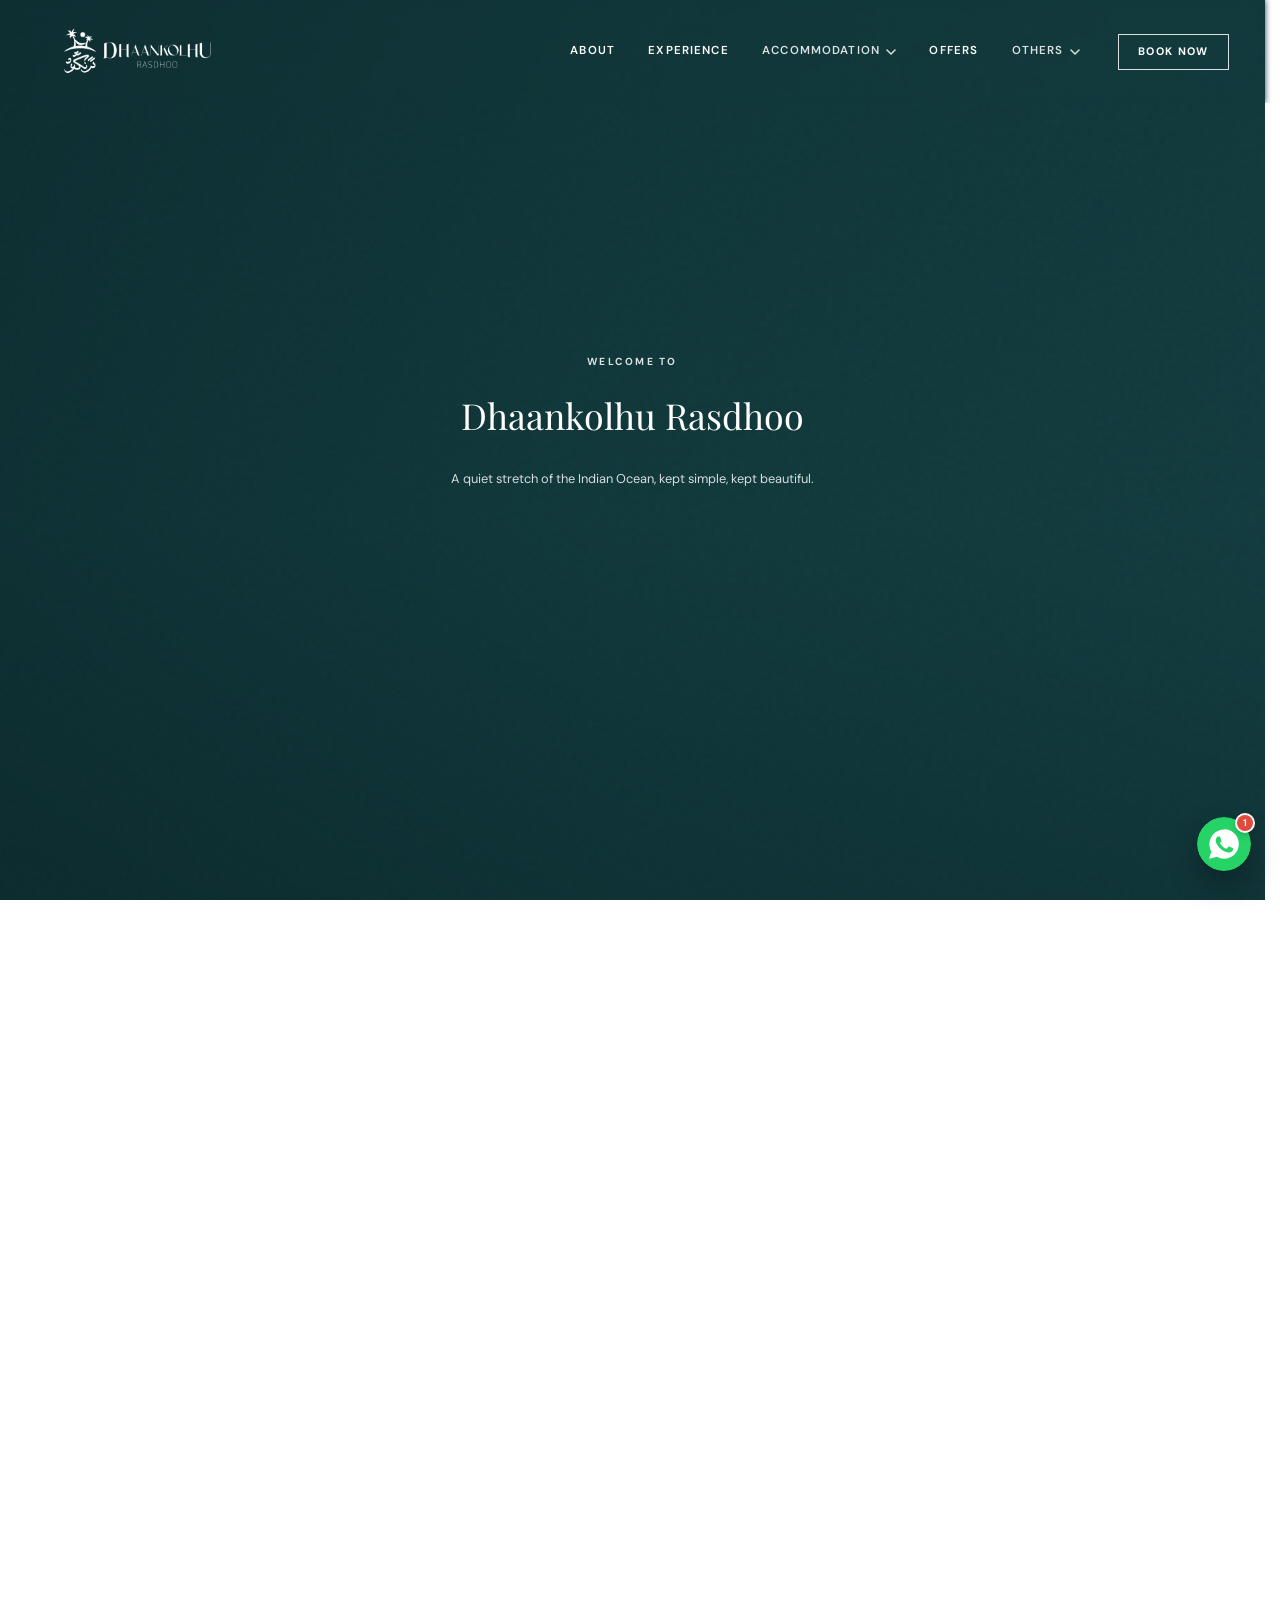
==== commit c3f77dbf: "Add files via upload" ====
--- a/index.html
+++ b/index.html
@@ -461,7 +461,7 @@
        vertical center ends up looking low once the toolbar is accounted
        for. Extra bottom padding on the flex-centered panel shifts the
        whole block up to compensate. */
-    .story-panel-about { padding-bottom: clamp(6rem, 26vh, 16rem); }
+    .story-panel-about { padding-bottom: clamp(2rem, 10vh, 6rem); }
     .story-panel-about .eyebrow {
       display: block; margin-bottom: .9rem;
       color: #f2c079; text-shadow: 0 1px 10px rgba(0,0,0,.35);
@@ -823,7 +823,58 @@
         </div>
       </div>
 
-      <section id="experience" class="excursions-section"><div class="section-heading-row section-shell"><span class="eyebrow reveal">Experiences</span><h2 class="display-heading reveal">Island Activities</h2><p class="section-lede reveal">Easy ways to fill your days around the island.</p></div><div class="excursion-flat-grid"><article class="offer-card reveal"><div class="offer-card-media"><img loading="lazy" decoding="async" src="img/experience/snorkeling.webp" alt="Snorkeling half or full day" /></div><div class="offer-card-body"><h3>Snorkeling</h3><p>Slip into the calm lagoon and drift above vibrant coral gardens, spotting colorful reef fish and gentle rays just steps from shore, with half or full-day sessions available.</p></div></article><article class="offer-card reveal"><div class="offer-card-media"><img loading="lazy" decoding="async" src="img/experience/fishing.webp" alt="Night fishing" /></div><div class="offer-card-body"><h3>Fishing</h3><p>Head out after sunset with local fishermen for a traditional night fishing trip, learning old techniques and reeling in your own catch beneath a sky full of stars.</p></div></article><article class="offer-card reveal"><div class="offer-card-media"><img loading="lazy" decoding="async" src="img/experience/dolpin.webp" alt="Dolphin watching" /></div><div class="offer-card-body"><h3>Dolphin</h3><p>Cruise out to open water at golden hour as pods of spinner dolphins leap and play alongside the boat, a lively wildlife encounter guests remember long after the trip ends.</p></div></article><article class="offer-card reveal"><div class="offer-card-media"><img loading="lazy" decoding="async" src="img/experience/turtle.webp" alt="Sea turtle" /></div><div class="offer-card-body"><h3>Turtle</h3><p>Snorkel alongside gentle sea turtles gliding through crystal-clear shallows, an easy, unforgettable encounter with one of the ocean's most graceful creatures right off the island's shore.</p></div></article><article class="offer-card reveal"><div class="offer-card-media"><img loading="lazy" decoding="async" src="img/experience/shark.webp" alt="Shark" /></div><div class="offer-card-body"><h3>Sharks</h3><p>Venture to nearby reef channels to spot gentle nurse and reef sharks gliding through turquoise water, a thrilling yet safe wildlife encounter guided by experienced local boatmen.</p></div></article></div></section>
+      <section id="experience" class="excursions-section">
+        <div class="section-heading-row section-shell"><span class="eyebrow reveal">Experiences</span><h2 class="display-heading reveal">Island Activities</h2><p class="section-lede reveal">Easy ways to fill your days around the island.</p></div>
+
+        <div class="experience-carousel reveal" id="experience-carousel">
+          <div class="experience-carousel-viewport">
+            <div class="experience-carousel-track" id="experience-carousel-track">
+
+              <article class="experience-carousel-slide" data-clone="true" aria-hidden="true">
+                <div class="offer-card"><div class="offer-card-media"><img loading="lazy" decoding="async" src="img/experience/shark.webp" alt="" tabindex="-1" /></div><div class="offer-card-body"><h3>Sharks</h3><p>Venture to nearby reef channels to spot gentle nurse and reef sharks gliding through turquoise water, a thrilling yet safe wildlife encounter guided by experienced local boatmen.</p></div></div>
+              </article>
+
+              <article class="experience-carousel-slide" data-activity="0">
+                <div class="offer-card"><div class="offer-card-media"><img loading="lazy" decoding="async" src="img/experience/snorkeling.webp" alt="Snorkeling half or full day" /></div><div class="offer-card-body"><h3>Snorkeling</h3><p>Slip into the calm lagoon and drift above vibrant coral gardens, spotting colorful reef fish and gentle rays just steps from shore, with half or full-day sessions available.</p></div></div>
+              </article>
+
+              <article class="experience-carousel-slide" data-activity="1">
+                <div class="offer-card"><div class="offer-card-media"><img loading="lazy" decoding="async" src="img/experience/fishing.webp" alt="Night fishing" /></div><div class="offer-card-body"><h3>Fishing</h3><p>Head out after sunset with local fishermen for a traditional night fishing trip, learning old techniques and reeling in your own catch beneath a sky full of stars.</p></div></div>
+              </article>
+
+              <article class="experience-carousel-slide" data-activity="2">
+                <div class="offer-card"><div class="offer-card-media"><img loading="lazy" decoding="async" src="img/experience/dolpin.webp" alt="Dolphin watching" /></div><div class="offer-card-body"><h3>Dolphin</h3><p>Cruise out to open water at golden hour as pods of spinner dolphins leap and play alongside the boat, a lively wildlife encounter guests remember long after the trip ends.</p></div></div>
+              </article>
+
+              <article class="experience-carousel-slide" data-activity="3">
+                <div class="offer-card"><div class="offer-card-media"><img loading="lazy" decoding="async" src="img/experience/turtle.webp" alt="Sea turtle" /></div><div class="offer-card-body"><h3>Turtle</h3><p>Snorkel alongside gentle sea turtles gliding through crystal-clear shallows, an easy, unforgettable encounter with one of the ocean's most graceful creatures right off the island's shore.</p></div></div>
+              </article>
+
+              <article class="experience-carousel-slide" data-activity="4">
+                <div class="offer-card"><div class="offer-card-media"><img loading="lazy" decoding="async" src="img/experience/shark.webp" alt="Shark" /></div><div class="offer-card-body"><h3>Sharks</h3><p>Venture to nearby reef channels to spot gentle nurse and reef sharks gliding through turquoise water, a thrilling yet safe wildlife encounter guided by experienced local boatmen.</p></div></div>
+              </article>
+
+              <article class="experience-carousel-slide" data-clone="true" aria-hidden="true">
+                <div class="offer-card"><div class="offer-card-media"><img loading="lazy" decoding="async" src="img/experience/snorkeling.webp" alt="" tabindex="-1" /></div><div class="offer-card-body"><h3>Snorkeling</h3><p>Slip into the calm lagoon and drift above vibrant coral gardens, spotting colorful reef fish and gentle rays just steps from shore, with half or full-day sessions available.</p></div></div>
+              </article>
+
+            </div>
+          </div>
+        </div>
+
+        <div class="experience-carousel-arrows reveal">
+          <button type="button" class="experience-carousel-arrow experience-carousel-prev" id="experience-carousel-prev" aria-label="Previous activity">
+            <svg viewBox="0 0 24 24" fill="none" xmlns="http://www.w3.org/2000/svg" aria-hidden="true"><path d="M15 5L8 12L15 19" stroke="currentColor" stroke-width="1.6" stroke-linecap="round" stroke-linejoin="round"/></svg>
+          </button>
+          <button type="button" class="experience-carousel-arrow experience-carousel-next" id="experience-carousel-next" aria-label="Next activity">
+            <svg viewBox="0 0 24 24" fill="none" xmlns="http://www.w3.org/2000/svg" aria-hidden="true"><path d="M9 5L16 12L9 19" stroke="currentColor" stroke-width="1.6" stroke-linecap="round" stroke-linejoin="round"/></svg>
+          </button>
+        </div>
+
+        <div class="experience-carousel-view-all-row reveal">
+          <a class="offer-btn offer-btn-outline experience-carousel-view-all" href="explore-rasdhoo.html#discover-activities">View All Activities</a>
+        </div>
+      </section>
 
       <section class="location-section" id="location"><div class="section-heading-row section-shell"><span class="eyebrow reveal">Find us</span><h2 class="display-heading reveal">Where to Find Dhaankolhu Rasdhoo</h2><p class="section-lede reveal">Right on Rasdhoo Island, Alif Alif Atoll.</p></div><div class="location-frame"><iframe src="https://www.google.com/maps?q=Dhaankolhu+Rasdhoo,+Rasdhoo,+Maldives&output=embed" title="Dhaankolhu Rasdhoo location map" loading="lazy" referrerpolicy="no-referrer-when-downgrade" allowfullscreen></iframe></div><div class="location-cta-row section-shell"><a class="text-link location-directions-link" href="https://maps.app.goo.gl/RRLF6MCazh6PtJ4j9" target="_blank" rel="noopener noreferrer">Get directions <span aria-hidden="true">→</span></a></div></section>
 
@@ -844,7 +895,7 @@
 
               <article class="room-carousel-slide" data-clone="true" aria-hidden="true">
                 <div class="room-carousel-slide-inner">
-                  <div class="room-carousel-media"><img loading="lazy" decoding="async" src="img/room/family%20room.webp" alt="" tabindex="-1" /></div>
+                  <a class="room-carousel-media" href="family-room.html" tabindex="-1"><img loading="lazy" decoding="async" src="img/room/family%20room.webp" alt="" tabindex="-1" /></a>
                   <div class="room-carousel-copy">
                     <span class="eyebrow">Room for everyone</span>
                     <h3>Family Room</h3>
@@ -860,7 +911,7 @@
 
               <article class="room-carousel-slide" data-room="0">
                 <div class="room-carousel-slide-inner">
-                  <div class="room-carousel-media"><img loading="lazy" decoding="async" src="img/room/double.webp" alt="Double Room" /></div>
+                  <a class="room-carousel-media" href="double-room.html"><img loading="lazy" decoding="async" src="img/room/double.webp" alt="Double Room" /></a>
                   <div class="room-carousel-copy">
                     <span class="eyebrow">Room for two</span>
                     <h3>Double Room</h3>
@@ -876,7 +927,7 @@
 
               <article class="room-carousel-slide" data-room="1">
                 <div class="room-carousel-slide-inner">
-                  <div class="room-carousel-media"><img loading="lazy" decoding="async" src="img/room/triple.webp" alt="Triple Room" /></div>
+                  <a class="room-carousel-media" href="triple-room.html"><img loading="lazy" decoding="async" src="img/room/triple.webp" alt="Triple Room" /></a>
                   <div class="room-carousel-copy">
                     <span class="eyebrow">Room for three</span>
                     <h3>Triple Room</h3>
@@ -892,7 +943,7 @@
 
               <article class="room-carousel-slide" data-room="2">
                 <div class="room-carousel-slide-inner">
-                  <div class="room-carousel-media"><img loading="lazy" decoding="async" src="img/room/family%20room.webp" alt="Family Room" /></div>
+                  <a class="room-carousel-media" href="family-room.html"><img loading="lazy" decoding="async" src="img/room/family%20room.webp" alt="Family Room" /></a>
                   <div class="room-carousel-copy">
                     <span class="eyebrow">Room for everyone</span>
                     <h3>Family Room</h3>
@@ -908,7 +959,7 @@
 
               <article class="room-carousel-slide" data-clone="true" aria-hidden="true">
                 <div class="room-carousel-slide-inner">
-                  <div class="room-carousel-media"><img loading="lazy" decoding="async" src="img/room/double.webp" alt="" tabindex="-1" /></div>
+                  <a class="room-carousel-media" href="double-room.html" tabindex="-1"><img loading="lazy" decoding="async" src="img/room/double.webp" alt="" tabindex="-1" /></a>
                   <div class="room-carousel-copy">
                     <span class="eyebrow">Room for two</span>
                     <h3>Double Room</h3>
@@ -930,16 +981,14 @@
           </button>
         </div>
 
-        <div class="room-carousel-dots reveal" id="room-carousel-dots" role="tablist" aria-label="Room carousel navigation">
-          <button class="room-carousel-dot is-active" type="button" data-index="0" aria-label="Show Double Room"></button>
-          <button class="room-carousel-dot" type="button" data-index="1" aria-label="Show Triple Room"></button>
-          <button class="room-carousel-dot" type="button" data-index="2" aria-label="Show Family Room"></button>
+        <div class="room-carousel-view-all-row reveal">
+          <a id="room-carousel-view-all-link" class="offer-btn offer-btn-outline room-carousel-view-all" href="double-room.html">View Double Room</a>
         </div>
       </section>
 
-      <section id="highlights" class="highlights-section section-shell"><div class="section-heading-row"><span class="eyebrow highlights-eyebrow reveal">Highlights</span><h2 class="display-heading reveal highlights-heading">What Awaits You at Dhaankolhu Rasdhoo Island</h2><p class="section-lede reveal">Three ways to settle into the rhythm of the island.</p></div><div class="stay-card-grid"><article class="stay-card reveal card-offset-1" data-expand tabindex="0" role="button" aria-haspopup="dialog" data-detail="As the sky turns gold and pink, settle into an overwater swing strung between two old trees and watch the horizon do the rest. A quiet, unhurried way to end the day, just steps from the shore." data-amenities="Overwater Swing|Golden Hour|Sunset Views|Photo Spot"><div class="card-image-wrap"><img loading="lazy" decoding="async" src="img/highlights/4.webp" alt="Woman on an overwater swing at sunset" /></div><div class="card-copy"><span class="card-tag">Golden Hour</span><h3>Sunset Swing</h3><div class="card-hover-reveal"><div class="card-hover-reveal-inner"><p>As the sky turns gold and pink, settle into an overwater swing strung between two old trees and watch the horizon do the rest.</p><span class="card-cta">Find Out More</span></div></div></div></article><article class="stay-card reveal card-offset-2" data-expand tabindex="0" role="button" aria-haspopup="dialog" data-detail="See the island the way the birds do — turquoise shallows wrapping around the harbor, dhonis lined up at the jetty, and rooftops tucked between the palms. It's the view that welcomes every guest as they arrive." data-amenities="Aerial View|Harbor|Turquoise Lagoon|Island Life"><div class="card-image-wrap"><img loading="lazy" decoding="async" src="img/highlights/19.webp" alt="Aerial view of the island and harbor" /></div><div class="card-copy"><span class="card-tag">Aerial View</span><h3>Island From Above</h3><div class="card-hover-reveal"><div class="card-hover-reveal-inner"><p>See the island the way the birds do — turquoise shallows wrapping around the harbor, dhonis lined up at the jetty, and rooftops tucked between the palms.</p><span class="card-cta">Find Out More</span></div></div></div></article><article class="stay-card reveal card-offset-3" data-expand tabindex="0" role="button" aria-haspopup="dialog" data-detail="Slip beneath the surface and discover why our lagoon is a snorkeler's favorite — clear, calm water, colorful reef life, and visibility that stretches on for meters in every direction." data-amenities="Snorkeling|Reef Life|Crystal Waters|Guided Dives"><div class="card-image-wrap"><img loading="lazy" decoding="async" src="img/highlights/6.webp" alt="Snorkeling in the clear lagoon" /></div><div class="card-copy"><span class="card-tag">Reef Life</span><h3>Snorkeling the Lagoon</h3><div class="card-hover-reveal"><div class="card-hover-reveal-inner"><p>Slip beneath the surface and discover why our lagoon is a snorkeler's favorite — clear, calm water and colorful reef life.</p><span class="card-cta">Find Out More</span></div></div></div></article></div><div class="gallery-grid highlights-gallery-grid"><figure class="gallery-item gallery-tall reveal" data-expand tabindex="0" role="button" aria-haspopup="dialog" data-title=""><img loading="lazy" decoding="async" src="img/highlights/1.webp" alt="Dhaankolhu Rasdhoo highlights photo 1" /></figure><figure class="gallery-item gallery-wide reveal" data-expand tabindex="0" role="button" aria-haspopup="dialog" data-title=""><img loading="lazy" decoding="async" src="img/highlights/2.webp" alt="Dhaankolhu Rasdhoo highlights photo 2" /></figure><figure class="gallery-item gallery-square reveal" data-expand tabindex="0" role="button" aria-haspopup="dialog" data-title=""><img loading="lazy" decoding="async" src="img/highlights/8.webp" alt="Dhaankolhu Rasdhoo highlights photo 8" /></figure><figure class="gallery-item gallery-square reveal" data-expand tabindex="0" role="button" aria-haspopup="dialog" data-title=""><img loading="lazy" decoding="async" src="img/highlights/9.webp" alt="Dhaankolhu Rasdhoo highlights photo 9" /></figure><figure class="gallery-item gallery-wide reveal" data-expand tabindex="0" role="button" aria-haspopup="dialog" data-title=""><img loading="lazy" decoding="async" src="img/highlights/5.webp" alt="Dhaankolhu Rasdhoo highlights photo 5" /></figure><figure class="gallery-item gallery-square reveal" data-expand tabindex="0" role="button" aria-haspopup="dialog" data-title=""><img loading="lazy" decoding="async" src="img/highlights/10.webp" alt="Dhaankolhu Rasdhoo highlights photo 10" /></figure><div class="gallery-view-all-row gallery-view-all-cell"><button type="button" class="text-link gallery-view-all" id="highlights-gallery-view-all">See more <span aria-hidden="true">→</span></button></div></div><div class="instagram-cta reveal"><a class="instagram-link" href="https://www.instagram.com/dhaankolhu/" target="_blank" rel="noopener noreferrer"><span class="instagram-link-icon" aria-hidden="true"><svg viewBox="0 0 24 24" fill="none" xmlns="http://www.w3.org/2000/svg"><rect x="3" y="3" width="18" height="18" rx="5" stroke="currentColor" stroke-width="1.6"/><circle cx="12" cy="12" r="4.2" stroke="currentColor" stroke-width="1.6"/><circle cx="17.2" cy="6.8" r="1.1" fill="currentColor"/></svg></span><span class="instagram-link-text">Follow Us on Instagram</span></a></div></section>
-
-      <section id="gallery" class="gallery-section section-shell"><div class="section-index reveal">03 <span>/ gallery</span></div><div class="gallery-heading"><span class="eyebrow reveal">Gallery</span><h2 class="display-heading reveal">Joy, Laughter &amp; Beautiful Memories</h2><p class="section-lede reveal">Every visit to Dhaankolhu Rasdhoo Island creates a story worth telling. Here are some of the beautiful moments our guests have shared with us.</p></div><div class="gallery-grid"><figure class="gallery-item gallery-tall reveal" data-expand tabindex="0" role="button" aria-haspopup="dialog" data-title=""><img loading="lazy" decoding="async" src="img/gallery/1.webp" alt="Dhaankolhu Rasdhoo gallery photo 1" /></figure><figure class="gallery-item gallery-wide reveal" data-expand tabindex="0" role="button" aria-haspopup="dialog" data-title=""><img loading="lazy" decoding="async" src="img/gallery/2.webp" alt="Dhaankolhu Rasdhoo gallery photo 2" /></figure><figure class="gallery-item gallery-square reveal" data-expand tabindex="0" role="button" aria-haspopup="dialog" data-title=""><img loading="lazy" decoding="async" src="img/gallery/3.webp" alt="Dhaankolhu Rasdhoo gallery photo 3" /></figure><figure class="gallery-item gallery-square reveal" data-expand tabindex="0" role="button" aria-haspopup="dialog" data-title=""><img loading="lazy" decoding="async" src="img/gallery/4.webp" alt="Dhaankolhu Rasdhoo gallery photo 4" /></figure><figure class="gallery-item gallery-wide reveal" data-expand tabindex="0" role="button" aria-haspopup="dialog" data-title=""><img loading="lazy" decoding="async" src="img/gallery/5.webp" alt="Dhaankolhu Rasdhoo gallery photo 5" /></figure><figure class="gallery-item gallery-square reveal" data-expand tabindex="0" role="button" aria-haspopup="dialog" data-title=""><img loading="lazy" decoding="async" src="img/gallery/6.webp" alt="Dhaankolhu Rasdhoo gallery photo 6" /></figure><div class="gallery-view-all-row gallery-view-all-cell"><button type="button" class="text-link gallery-view-all" id="gallery-view-all">See more <span aria-hidden="true">→</span></button></div></div></section>
+      <section id="highlights" class="highlights-section section-shell"><div class="section-heading-row"><span class="eyebrow highlights-eyebrow reveal">Highlights</span><h2 class="display-heading reveal highlights-heading">What Awaits You at Dhaankolhu Rasdhoo Island</h2><p class="section-lede reveal">Three ways to settle into the rhythm of the island.</p></div><div class="stay-card-grid"><article class="stay-card reveal card-offset-1" data-expand tabindex="0" role="button" aria-haspopup="dialog" data-detail="As the sky turns gold and pink, settle into an overwater swing strung between two old trees and watch the horizon do the rest. A quiet, unhurried way to end the day, just steps from the shore." data-amenities="Overwater Swing|Golden Hour|Sunset Views|Photo Spot"><div class="card-image-wrap"><img loading="lazy" decoding="async" src="img/highlights/4.webp" alt="Woman on an overwater swing at sunset" /></div><div class="card-copy"><span class="card-tag">Golden Hour</span><h3>Sunset Swing</h3><div class="card-hover-reveal"><div class="card-hover-reveal-inner"><p>As the sky turns gold and pink, settle into an overwater swing strung between two old trees and watch the horizon do the rest.</p><span class="card-cta">Find Out More</span></div></div></div></article><article class="stay-card reveal card-offset-2" data-expand tabindex="0" role="button" aria-haspopup="dialog" data-detail="See the island the way the birds do — turquoise shallows wrapping around the harbor, dhonis lined up at the jetty, and rooftops tucked between the palms. It's the view that welcomes every guest as they arrive." data-amenities="Aerial View|Harbor|Turquoise Lagoon|Island Life"><div class="card-image-wrap"><img loading="lazy" decoding="async" src="img/highlights/19.webp" alt="Aerial view of the island and harbor" /></div><div class="card-copy"><span class="card-tag">Aerial View</span><h3>Island From Above</h3><div class="card-hover-reveal"><div class="card-hover-reveal-inner"><p>See the island the way the birds do — turquoise shallows wrapping around the harbor, dhonis lined up at the jetty, and rooftops tucked between the palms.</p><span class="card-cta">Find Out More</span></div></div></div></article><article class="stay-card reveal card-offset-3" data-expand tabindex="0" role="button" aria-haspopup="dialog" data-detail="Slip beneath the surface and discover why our lagoon is a snorkeler's favorite — clear, calm water, colorful reef life, and visibility that stretches on for meters in every direction." data-amenities="Snorkeling|Reef Life|Crystal Waters|Guided Dives"><div class="card-image-wrap"><img loading="lazy" decoding="async" src="img/highlights/6.webp" alt="Snorkeling in the clear lagoon" /></div><div class="card-copy"><span class="card-tag">Reef Life</span><h3>Snorkeling the Lagoon</h3><div class="card-hover-reveal"><div class="card-hover-reveal-inner"><p>Slip beneath the surface and discover why our lagoon is a snorkeler's favorite — clear, calm water and colorful reef life.</p><span class="card-cta">Find Out More</span></div></div></div></article></div><div class="gallery-grid highlights-gallery-grid"><figure class="gallery-item gallery-tall reveal" data-expand tabindex="0" role="button" aria-haspopup="dialog" data-title=""><img loading="lazy" decoding="async" src="img/highlights/1.webp" alt="Dhaankolhu Rasdhoo highlights photo 1" /></figure><figure class="gallery-item gallery-wide reveal" data-expand tabindex="0" role="button" aria-haspopup="dialog" data-title=""><img loading="lazy" decoding="async" src="img/highlights/2.webp" alt="Dhaankolhu Rasdhoo highlights photo 2" /></figure><figure class="gallery-item gallery-square reveal" data-expand tabindex="0" role="button" aria-haspopup="dialog" data-title=""><img loading="lazy" decoding="async" src="img/highlights/8.webp" alt="Dhaankolhu Rasdhoo highlights photo 8" /></figure><figure class="gallery-item gallery-square reveal" data-expand tabindex="0" role="button" aria-haspopup="dialog" data-title=""><img loading="lazy" decoding="async" src="img/highlights/9.webp" alt="Dhaankolhu Rasdhoo highlights photo 9" /></figure><figure class="gallery-item gallery-wide reveal" data-expand tabindex="0" role="button" aria-haspopup="dialog" data-title=""><img loading="lazy" decoding="async" src="img/highlights/5.webp" alt="Dhaankolhu Rasdhoo highlights photo 5" /></figure><figure class="gallery-item gallery-square reveal" data-expand tabindex="0" role="button" aria-haspopup="dialog" data-title=""><img loading="lazy" decoding="async" src="img/highlights/10.webp" alt="Dhaankolhu Rasdhoo highlights photo 10" /></figure><div class="gallery-view-all-row"><button type="button" class="offer-btn offer-btn-outline gallery-view-all" id="highlights-gallery-view-all">See More</button></div></div><div class="instagram-cta reveal"><a class="instagram-link" href="https://www.instagram.com/dhaankolhu/" target="_blank" rel="noopener noreferrer"><span class="instagram-link-icon" aria-hidden="true"><svg viewBox="0 0 24 24" fill="none" xmlns="http://www.w3.org/2000/svg"><rect x="3" y="3" width="18" height="18" rx="5" stroke="currentColor" stroke-width="1.6"/><circle cx="12" cy="12" r="4.2" stroke="currentColor" stroke-width="1.6"/><circle cx="17.2" cy="6.8" r="1.1" fill="currentColor"/></svg></span><span class="instagram-link-text">Follow Us on Instagram</span></a></div></section>
+
+      <section id="gallery" class="gallery-section section-shell"><div class="section-index reveal">03 <span>/ gallery</span></div><div class="gallery-heading"><span class="eyebrow reveal">Gallery</span><h2 class="display-heading reveal">Joy, Laughter &amp; Beautiful Memories</h2><p class="section-lede reveal">Every visit to Dhaankolhu Rasdhoo Island creates a story worth telling. Here are some of the beautiful moments our guests have shared with us.</p></div><div class="gallery-grid"><figure class="gallery-item reveal" data-expand tabindex="0" role="button" aria-haspopup="dialog" data-title=""><img loading="lazy" decoding="async" src="img/gallery/1.webp" alt="Dhaankolhu Rasdhoo gallery photo 1" /></figure><figure class="gallery-item reveal" data-expand tabindex="0" role="button" aria-haspopup="dialog" data-title=""><img loading="lazy" decoding="async" src="img/gallery/2.webp" alt="Dhaankolhu Rasdhoo gallery photo 2" /></figure><figure class="gallery-item reveal" data-expand tabindex="0" role="button" aria-haspopup="dialog" data-title=""><img loading="lazy" decoding="async" src="img/gallery/3.webp" alt="Dhaankolhu Rasdhoo gallery photo 3" /></figure><figure class="gallery-item reveal" data-expand tabindex="0" role="button" aria-haspopup="dialog" data-title=""><img loading="lazy" decoding="async" src="img/gallery/4.webp" alt="Dhaankolhu Rasdhoo gallery photo 4" /></figure><figure class="gallery-item reveal" data-expand tabindex="0" role="button" aria-haspopup="dialog" data-title=""><img loading="lazy" decoding="async" src="img/gallery/5.webp" alt="Dhaankolhu Rasdhoo gallery photo 5" /></figure><figure class="gallery-item reveal" data-expand tabindex="0" role="button" aria-haspopup="dialog" data-title=""><img loading="lazy" decoding="async" src="img/gallery/6.webp" alt="Dhaankolhu Rasdhoo gallery photo 6" /></figure></div><div class="gallery-view-all-row"><button type="button" class="offer-btn offer-btn-outline gallery-view-all" id="gallery-view-all">See More</button></div></section>
 
       <section id="why-choose-us" class="excursions-section section-shell"><div class="section-heading-row"><span class="eyebrow reveal">Resort experience</span><h2 class="display-heading reveal">Why Choose Us</h2><p class="section-lede reveal">Three reasons guests keep coming back to Dhaankolhu Rasdhoo.</p></div><div class="stay-card-grid"><article class="stay-card reveal card-offset-1" data-expand tabindex="0" role="button" aria-haspopup="dialog" data-detail="Spacious, well-appointed rooms built for real comfort — from cozy doubles to family rooms with room to spread out. Every stay is designed to feel like a home away from home." data-amenities="Double|Triple|Family Room|Comfort"><div class="card-image-wrap"><img loading="lazy" decoding="async" src="img/why%20choose%20us/1.webp" alt="Comfortable family room interior" /></div><div class="card-copy"><h3>Comfortable Stays for Every Guest</h3><p>Spacious, well-appointed rooms — from cozy doubles to family rooms with plenty of room to spread out.</p></div></article><article class="stay-card reveal card-offset-2" data-expand tabindex="0" role="button" aria-haspopup="dialog" data-detail="Set right on Rasdhoo Island in the heart of South Ari Atoll, minutes from the harbor and the island's best snorkeling spots. Everything you need for an easy, unhurried stay is within walking distance." data-amenities="Local Island|South Ari Atoll|Easy Access|Walkable"><div class="card-image-wrap"><img loading="lazy" decoding="async" src="img/why%20choose%20us/2.webp" alt="Aerial view of Dhaankolhu Rasdhoo Island" /></div><div class="card-copy"><h3>Prime Island Location</h3><p>Set right on Rasdhoo Island in the heart of South Ari Atoll, close to the harbor and the best of the lagoon.</p></div></article><article class="stay-card reveal card-offset-3" data-expand tabindex="0" role="button" aria-haspopup="dialog" data-detail="From sunset swings to snorkeling the house reef, every day here is shaped around genuine island life — warm hospitality, local flavor, and moments you'll want to relive." data-amenities="Island Life|Local Hospitality|Authentic|Memorable"><div class="card-image-wrap"><img loading="lazy" decoding="async" src="img/why%20choose%20us/3.webp" alt="Guests enjoying island life at Dhaankolhu Rasdhoo" /></div><div class="card-copy"><h3>Authentic Island Experience</h3><p>From sunset swings to snorkeling the house reef, every day here is shaped around genuine local island life.</p></div></article></div></section>
 
--- a/style.css
+++ b/style.css
@@ -495,55 +495,62 @@
    opaque the whole time they're on screen. */
 
 /* ==========================================================================
-   Island Activities — flat, responsive card grid (replaces the old
-   horizontal auto-scroll/drag carousel above, .excursion-loop/-track/-card,
-   so every activity is visible at a glance instead of needing to swipe).
-   Reuses .offer-card, the same component used for the Double/Triple/Family
-   room cards below, and the same flex-wrap sizing approach used on the
-   "Explore Rasdhoo" page's Accommodation grid: fixed-size cards that wrap
-   3-up → 2-up → 1-up as the screen narrows, growing past 1400px on very
-   wide monitors instead of leaving big empty gutters.
+   Island Activities — auto-looping single-card carousel (Snorkeling /
+   Fishing / Dolphin / Turtle / Sharks), matching the reference mobile
+   layout: one .offer-card centered at a time, prev/next arrows together
+   in their own row BELOW the card (not left/right of it), dots, then a
+   "View All Activities" button. Same clone-slide seamless-loop mechanic
+   as the Accommodation carousel further down (see its comment block for
+   how that works); this section shares that JS via initCardCarousel().
    ========================================================================== */
-.excursion-flat-grid {
-  display: flex;
-  flex-wrap: wrap;
-  justify-content: center;
-  gap: clamp(1.4rem, 2.4vw, 2.2rem);
-  max-width: 1400px;
-  margin: 0 auto;
-  padding: 0 clamp(1.5rem, 4vw, 3rem);
-}
-@media (min-width: 1600px) { .excursion-flat-grid { max-width: min(92vw, 1800px); } }
-@media (min-width: 2000px) { .excursion-flat-grid { max-width: min(93vw, 2200px); } }
-@media (min-width: 2400px) { .excursion-flat-grid { max-width: min(93vw, 2600px); } }
-
-.excursion-flat-grid .offer-card {
-  flex: 0 1 calc(33.333% - clamp(1.4rem, 2.4vw, 2.2rem) * 2 / 3);
-  min-width: 260px;
-}
-@media (max-width: 640px) {
-  .excursion-flat-grid .offer-card { flex: 1 1 100%; min-width: 0; }
-}
-
-/* Same 2s left/right "assemble" scroll-reveal as the Accommodation cards
-   further down the page: each card slides in from an alternating side and
-   settles into place, instead of the old carousel's per-card fade-up. */
 #experience.excursions-section { overflow-x: hidden; }
-#experience .offer-card.reveal {
-  --assemble-x: -70px;
-  opacity: 0;
-  transform: translateX(var(--assemble-x));
-  transition: opacity 2s cubic-bezier(.22,.68,0,1), transform 2s cubic-bezier(.22,.68,0,1);
-  transition-delay: 0s;
-}
-#experience .excursion-flat-grid .offer-card.reveal:nth-child(2) { --assemble-x: 70px; transition-delay: .12s; }
-#experience .excursion-flat-grid .offer-card.reveal:nth-child(3) { --assemble-x: 70px; transition-delay: .24s; }
-#experience .excursion-flat-grid .offer-card.reveal:nth-child(4) { --assemble-x: -70px; transition-delay: .36s; }
-#experience .excursion-flat-grid .offer-card.reveal:nth-child(5) { --assemble-x: 70px; transition-delay: .48s; }
-#experience .offer-card.reveal.is-visible { opacity: 1; transform: translateX(0); }
+
+.experience-carousel { position: relative; max-width: 440px; margin: 0 auto; padding: 0 clamp(1rem, 3vw, 2rem); }
+.experience-carousel-viewport { overflow: hidden; }
+.experience-carousel-track { display: flex; transition: transform .7s cubic-bezier(.65,0,.35,1); }
+.experience-carousel-track.is-jumping { transition: none !important; }
+.experience-carousel-slide { flex: 0 0 auto; box-sizing: border-box; padding: 0 clamp(.4rem, 1vw, .7rem); }
+
+.experience-carousel-arrows { display: flex; align-items: center; justify-content: center; gap: .8rem; margin: clamp(1.2rem, 2.4vw, 1.8rem) auto 0; }
+.experience-carousel-arrow { flex: 0 0 auto; display: grid; place-items: center; width: 44px; height: 44px; padding: 0; border-radius: 50%; border: 1px solid rgba(23,35,42,.28); background: transparent; color: var(--ink); cursor: pointer; transition: background .2s ease, border-color .2s ease, color .2s ease, transform .2s var(--ease-out); }
+.experience-carousel-arrow svg { width: 18px; height: 18px; }
+.experience-carousel-arrow:hover { background: var(--brass); border-color: var(--brass); color: #fff; }
+.experience-carousel-arrow:active { transform: scale(.94); }
+
+.experience-carousel-dots { display: flex; align-items: center; justify-content: center; gap: .55rem; margin: clamp(1rem, 2vw, 1.4rem) auto 0; }
+.experience-carousel-dot { position: relative; width: 8px; height: 8px; padding: 0; border: 0; border-radius: 999px; background: rgba(23,35,42,.22); cursor: pointer; transition: width .35s var(--ease-out), background .35s ease; }
+.experience-carousel-dot.is-active { width: 22px; background: var(--brass); }
+
+.experience-carousel-view-all-row { display: flex; justify-content: center; margin: clamp(1.4rem, 2.6vw, 2rem) auto 0; }
+
+@media (min-width: 540px) { .experience-carousel { max-width: 480px; } }
+
+@media (max-width: 640px) {
+  .experience-carousel { padding: 0 .5rem; }
+  .experience-carousel-arrow { width: 36px; height: 36px; }
+  .experience-carousel-arrow svg { width: 15px; height: 15px; }
+}
+
+/* Whole carousel + arrows + dots + view-all fade/rise in together on
+   scroll, same timing pattern as the Accommodation carousel below. */
+.excursions-section .experience-carousel.reveal,
+.excursions-section .experience-carousel-arrows.reveal,
+.excursions-section .experience-carousel-dots.reveal,
+.excursions-section .experience-carousel-view-all-row.reveal { opacity: 0; transform: translateY(26px); transition: opacity 1.3s var(--ease-out), transform 1.3s var(--ease-out); }
+.excursions-section .experience-carousel-arrows.reveal { transition-delay: .08s; }
+.excursions-section .experience-carousel-dots.reveal { transition-delay: .16s; }
+.excursions-section .experience-carousel-view-all-row.reveal { transition-delay: .24s; }
+.excursions-section .experience-carousel.reveal.is-visible,
+.excursions-section .experience-carousel-arrows.reveal.is-visible,
+.excursions-section .experience-carousel-dots.reveal.is-visible,
+.excursions-section .experience-carousel-view-all-row.reveal.is-visible { opacity: 1; transform: translateY(0); }
 
 @media (prefers-reduced-motion: reduce) {
-  #experience .offer-card.reveal { transition: none; opacity: 1; transform: none; }
+  .experience-carousel-track { transition: none !important; }
+  .excursions-section .experience-carousel.reveal,
+  .excursions-section .experience-carousel-arrows.reveal,
+  .excursions-section .experience-carousel-dots.reveal,
+  .excursions-section .experience-carousel-view-all-row.reveal { transition: none; opacity: 1; transform: none; }
 }
 
 /* ---------- "glimpse" collage: two square photo frames facing each other,
@@ -662,18 +669,46 @@
 .gallery-wide { grid-column: span 2; }
 .gallery-square { grid-column: auto; }
 
-/* "View all" row under the gallery grid — was left with no real styling
-   of its own, so it fell back to the browser's default <button> look
-   (gray background, native padding/border) and just auto-placed itself
-   into whatever grid cell was next in the flow instead of sitting
-   centered under the whole grid. */
-.gallery-view-all-row { grid-column: 1 / -1; display: flex; justify-content: center; margin-top: .6rem; }
+/* "View all" row under the gallery grid. Base look: plain flex row,
+   centered button. */
+.gallery-view-all-row { display: flex; justify-content: center; align-items: center; margin-top: .6rem; }
 .gallery-view-all {
   background: none;
   border: none;
   border-bottom: 1px solid var(--brass);
   cursor: pointer;
   font-family: inherit;
+}
+
+/* Highlights gallery only: the row is now the grid's own last child (see
+   index.html) instead of a sibling after it, on purpose — the masonry mix
+   of tall/wide/square photos packs perfectly on desktop (3 cols x 3 rows,
+   no gaps), so grid-column:1/-1 makes the button span the full width as a
+   row below the last photo, same look as before. On mobile the grid drops
+   to 2 columns with dense auto-flow, and this exact photo order (tall,
+   wide, square, square, wide, square) leaves precisely one empty cell —
+   right beside the last photo. Dropping the grid-column override there
+   (see the mobile media query) lets dense auto-flow place the button
+   straight into that empty cell instead of leaving it blank with the
+   button centered below. */
+.highlights-gallery-grid .gallery-view-all-row { grid-column: 1 / -1; }
+
+/* Final "Joy, Laughter..." gallery — uniform Instagram-style grid (equal
+   square cells, no tall/wide spans) instead of the masonry mix used by
+   Highlights' own gallery-grid, plus its "See more" is now a real boxed
+   button (same .offer-btn-outline component as "View All Rooms") instead
+   of a plain text link. Scoped to .gallery-section only so Highlights'
+   gallery-grid keeps its existing masonry layout and text-link button. */
+.gallery-section .gallery-grid { grid-template-columns: repeat(3, 1fr); grid-template-rows: none; }
+.gallery-section .gallery-tall,
+.gallery-section .gallery-wide,
+.gallery-section .gallery-square { grid-column: auto; grid-row: auto; }
+.gallery-section .gallery-item { aspect-ratio: 1 / 1; }
+.gallery-section .gallery-view-all-row,
+.highlights-section .gallery-view-all-row { margin-top: clamp(1.3rem, 2.6vw, 2rem); }
+
+@media (max-width: 640px) {
+  .gallery-section .gallery-grid { grid-template-columns: repeat(2, 1fr); grid-auto-rows: auto; grid-auto-flow: row; }
 }
 
 .story-section { display: grid; grid-template-columns: minmax(0, 1.1fr) minmax(300px, .9fr); gap: clamp(2.5rem, 9vw, 10rem); align-items: center; padding-bottom: clamp(8rem, 15vw, 15rem); }
@@ -887,7 +922,11 @@
   .offer-note { right: 1.25rem; bottom: 1.35rem; max-width: 12rem; text-align: right; line-height: 1.4; }
   .gallery-heading { padding: 2.8rem 0 3.5rem; }
   .gallery-grid { grid-template-columns: 1fr 1fr; grid-auto-rows: 170px; grid-auto-flow: dense; gap: .75rem; }
-  .gallery-view-all-row.gallery-view-all-cell { grid-column: auto; margin-top: 0; height: 100%; align-items: center; }
+  .gallery-section .gallery-view-all-row { margin-top: 1.1rem; }
+  /* Drop the full-width span from desktop so this cell-sized row falls
+     into the one empty cell dense auto-flow leaves next to the last
+     photo (see comment above .highlights-gallery-grid .gallery-view-all-row). */
+  .highlights-gallery-grid .gallery-view-all-row { grid-column: auto; grid-row: auto; margin-top: 2.8rem; }
   .story-section { grid-template-columns: 1fr; gap: 3.8rem; }
   .story-image { aspect-ratio: 1.05; }
   .story-copy .section-index { margin-bottom: 2.8rem; }
@@ -2119,6 +2158,9 @@
 .room-offers-section.section-shell { max-width: none; width: 100%; }
 
 .offer-card { display: flex; flex-direction: column; background: #f3efe6; overflow: hidden; width: 100%; }
+/* Room cards (Other Rooms / Accommodation) made fully clickable via
+   room-detail.js — cursor cue for the whole card, not just the button. */
+.offer-card-clickable { cursor: pointer; }
 /* Reference-style card: full-width landscape photo on top, centered
    content below with a thin divider under the title. */
 .offer-card-media { position: relative; overflow: hidden; width: 100%; aspect-ratio: 3 / 2; }
@@ -2182,7 +2224,7 @@
 .room-carousel-slide { flex: 0 0 auto; box-sizing: border-box; padding: 0 clamp(.5rem, 1.2vw, .9rem); }
 
 .room-carousel-slide-inner { display: grid; grid-template-columns: 3fr 2fr; align-items: stretch; height: 100%; min-height: 560px; background: #f3efe6; }
-.room-carousel-media { position: relative; overflow: hidden; }
+.room-carousel-media { display: block; position: relative; overflow: hidden; }
 .room-carousel-media img { position: absolute; inset: 0; width: 100%; height: 100%; object-fit: cover; display: block; -webkit-user-drag: none; user-drag: none; }
 .room-carousel-copy { display: flex; flex-direction: column; align-items: flex-start; justify-content: center; gap: .8rem; padding: clamp(1.8rem, 3vw, 2.8rem); text-align: left; }
 .room-carousel-copy .eyebrow { color: var(--brass); }
@@ -2199,6 +2241,11 @@
 .room-carousel-dots { display: flex; align-items: center; justify-content: center; gap: .55rem; margin: clamp(1.6rem, 3vw, 2.4rem) auto 0; }
 .room-carousel-dot { position: relative; width: 8px; height: 8px; padding: 0; border: 0; border-radius: 999px; background: rgba(23,35,42,.22); cursor: pointer; transition: width .35s var(--ease-out), background .35s ease; }
 .room-carousel-dot.is-active { width: 22px; background: var(--brass); }
+
+/* "View All Rooms" button below the carousel dots — reuses the site's
+   existing .offer-btn-outline button (same component as "More Details")
+   so it reads as a real CTA rather than a plain text link. */
+.room-carousel-view-all-row { display: flex; justify-content: center; margin: clamp(1.3rem, 2.6vw, 2rem) auto 0; }
 
 @media (max-width: 860px) {
   /* Stop equal-height stretching on mobile: the track is a flex row with
@@ -2219,24 +2266,49 @@
 }
 
 @media (max-width: 640px) {
-  .room-carousel { gap: .4rem; padding: 0 .5rem; }
+  /* Arrows move below the card, side by side, instead of floating at the
+     left/right edges of the viewport — matches the reference mobile
+     layout. .room-carousel-viewport takes the full first row (order: 1);
+     the two arrow buttons drop to a centered row underneath (order: 2/3),
+     just using flex-wrap + order so the existing prev/next buttons don't
+     need to move in the markup. */
+  .room-carousel { gap: .4rem; padding: 0 .5rem; flex-wrap: wrap; justify-content: center; row-gap: .9rem; }
+  .room-carousel-viewport { flex: 1 1 100%; order: 1; }
+  .room-carousel-prev { order: 2; }
+  .room-carousel-next { order: 3; }
   .room-carousel-arrow { width: 36px; height: 36px; }
   .room-carousel-arrow svg { width: 15px; height: 15px; }
+  .room-carousel-view-all-row { margin-top: 2rem; }
+}
+
+/* Accommodation's own bottom padding (.room-offers-section) plus
+   Highlights' shared mobile top padding (5.5rem, set alongside
+   .intro-section/.gallery-section above) stacked into a ~144px dead gap
+   once the room-carousel dots were removed and there was nothing left to
+   visually bridge it. Only trims Highlights' top padding when it's the
+   section right after Accommodation, so .intro-section/.gallery-section's
+   own mobile spacing is untouched. */
+@media (max-width: 640px) {
+  .room-offers-section + .highlights-section { padding-top: 3rem; }
 }
 
 /* Whole carousel + dots fade/rise in together on scroll (plain .reveal
    timing is fine here — no need for the old per-card stagger since it's
    one moving unit now, not separate static cards). */
 .room-offers-section .room-carousel.reveal,
-.room-offers-section .room-carousel-dots.reveal { opacity: 0; transform: translateY(26px); transition: opacity 1.3s var(--ease-out), transform 1.3s var(--ease-out); }
+.room-offers-section .room-carousel-dots.reveal,
+.room-offers-section .room-carousel-view-all-row.reveal { opacity: 0; transform: translateY(26px); transition: opacity 1.3s var(--ease-out), transform 1.3s var(--ease-out); }
 .room-offers-section .room-carousel-dots.reveal { transition-delay: .12s; }
+.room-offers-section .room-carousel-view-all-row.reveal { transition-delay: .2s; }
 .room-offers-section .room-carousel.reveal.is-visible,
-.room-offers-section .room-carousel-dots.reveal.is-visible { opacity: 1; transform: translateY(0); }
+.room-offers-section .room-carousel-dots.reveal.is-visible,
+.room-offers-section .room-carousel-view-all-row.reveal.is-visible { opacity: 1; transform: translateY(0); }
 
 @media (prefers-reduced-motion: reduce) {
   .room-carousel-track { transition: none !important; }
   .room-offers-section .room-carousel.reveal,
-  .room-offers-section .room-carousel-dots.reveal { transition: none; opacity: 1; transform: none; }
+  .room-offers-section .room-carousel-dots.reveal,
+  .room-offers-section .room-carousel-view-all-row.reveal { transition: none; opacity: 1; transform: none; }
 }
 
 /* ==========================================================================
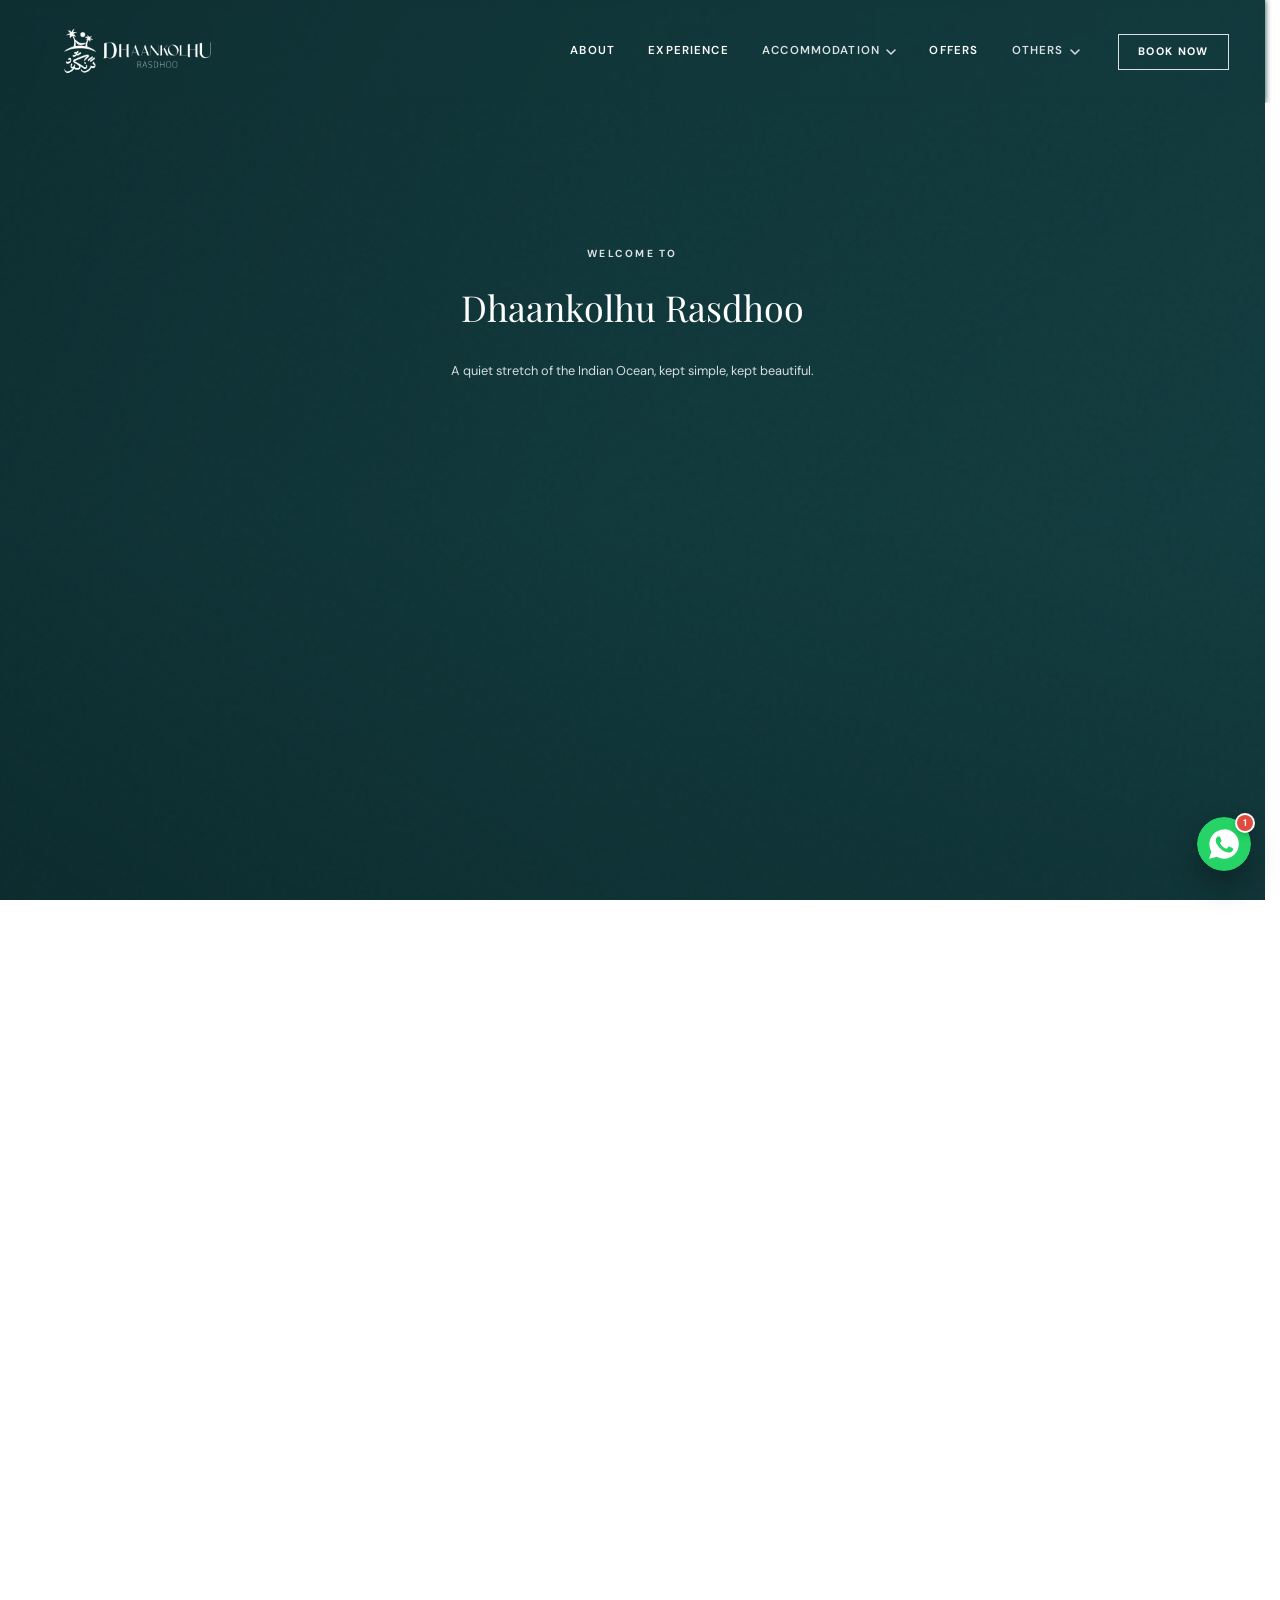
==== commit 02dda2e9: "Add files via upload" ====
--- a/index.html
+++ b/index.html
@@ -454,6 +454,12 @@
        Rasdhoo / ..." block up so it reads centered instead of low. */
     .story-panel-welcome { padding-bottom: clamp(1.5rem, 6vh, 4rem); }
     .story-panel-welcome .hero-content { width: min(100% - 2.5rem, 1080px); }
+    /* Desktop: push the welcome text further up off dead-center — on wide/
+       tall desktop viewports the flex-centered block was reading too low
+       against the aerial photo. */
+    @media (min-width: 641px) {
+      .story-panel-welcome { padding-bottom: clamp(10rem, 30vh, 20rem); }
+    }
 
     .story-panel-about .story-panel-inner { width: min(100% - 2rem, 720px); margin: 0 auto; text-align: center; }
     /* nudge this chapter's content up off dead-center: on most phones the
@@ -462,6 +468,12 @@
        for. Extra bottom padding on the flex-centered panel shifts the
        whole block up to compensate. */
     .story-panel-about { padding-bottom: clamp(2rem, 10vh, 6rem); }
+    /* Desktop: push the "About" copy up off dead-center, same treatment
+       as the welcome chapter above — on wide/tall desktop viewports the
+       flex-centered block was reading too low against the aerial photo. */
+    @media (min-width: 641px) {
+      .story-panel-about { padding-bottom: clamp(10rem, 30vh, 20rem); }
+    }
     .story-panel-about .eyebrow {
       display: block; margin-bottom: .9rem;
       color: #f2c079; text-shadow: 0 1px 10px rgba(0,0,0,.35);
@@ -826,49 +838,42 @@
       <section id="experience" class="excursions-section">
         <div class="section-heading-row section-shell"><span class="eyebrow reveal">Experiences</span><h2 class="display-heading reveal">Island Activities</h2><p class="section-lede reveal">Easy ways to fill your days around the island.</p></div>
 
-        <div class="experience-carousel reveal" id="experience-carousel">
-          <div class="experience-carousel-viewport">
-            <div class="experience-carousel-track" id="experience-carousel-track">
-
-              <article class="experience-carousel-slide" data-clone="true" aria-hidden="true">
-                <div class="offer-card"><div class="offer-card-media"><img loading="lazy" decoding="async" src="img/experience/shark.webp" alt="" tabindex="-1" /></div><div class="offer-card-body"><h3>Sharks</h3><p>Venture to nearby reef channels to spot gentle nurse and reef sharks gliding through turquoise water, a thrilling yet safe wildlife encounter guided by experienced local boatmen.</p></div></div>
-              </article>
-
-              <article class="experience-carousel-slide" data-activity="0">
-                <div class="offer-card"><div class="offer-card-media"><img loading="lazy" decoding="async" src="img/experience/snorkeling.webp" alt="Snorkeling half or full day" /></div><div class="offer-card-body"><h3>Snorkeling</h3><p>Slip into the calm lagoon and drift above vibrant coral gardens, spotting colorful reef fish and gentle rays just steps from shore, with half or full-day sessions available.</p></div></div>
-              </article>
-
-              <article class="experience-carousel-slide" data-activity="1">
-                <div class="offer-card"><div class="offer-card-media"><img loading="lazy" decoding="async" src="img/experience/fishing.webp" alt="Night fishing" /></div><div class="offer-card-body"><h3>Fishing</h3><p>Head out after sunset with local fishermen for a traditional night fishing trip, learning old techniques and reeling in your own catch beneath a sky full of stars.</p></div></div>
-              </article>
-
-              <article class="experience-carousel-slide" data-activity="2">
-                <div class="offer-card"><div class="offer-card-media"><img loading="lazy" decoding="async" src="img/experience/dolpin.webp" alt="Dolphin watching" /></div><div class="offer-card-body"><h3>Dolphin</h3><p>Cruise out to open water at golden hour as pods of spinner dolphins leap and play alongside the boat, a lively wildlife encounter guests remember long after the trip ends.</p></div></div>
-              </article>
-
-              <article class="experience-carousel-slide" data-activity="3">
-                <div class="offer-card"><div class="offer-card-media"><img loading="lazy" decoding="async" src="img/experience/turtle.webp" alt="Sea turtle" /></div><div class="offer-card-body"><h3>Turtle</h3><p>Snorkel alongside gentle sea turtles gliding through crystal-clear shallows, an easy, unforgettable encounter with one of the ocean's most graceful creatures right off the island's shore.</p></div></div>
-              </article>
-
-              <article class="experience-carousel-slide" data-activity="4">
-                <div class="offer-card"><div class="offer-card-media"><img loading="lazy" decoding="async" src="img/experience/shark.webp" alt="Shark" /></div><div class="offer-card-body"><h3>Sharks</h3><p>Venture to nearby reef channels to spot gentle nurse and reef sharks gliding through turquoise water, a thrilling yet safe wildlife encounter guided by experienced local boatmen.</p></div></div>
-              </article>
-
-              <article class="experience-carousel-slide" data-clone="true" aria-hidden="true">
-                <div class="offer-card"><div class="offer-card-media"><img loading="lazy" decoding="async" src="img/experience/snorkeling.webp" alt="" tabindex="-1" /></div><div class="offer-card-body"><h3>Snorkeling</h3><p>Slip into the calm lagoon and drift above vibrant coral gardens, spotting colorful reef fish and gentle rays just steps from shore, with half or full-day sessions available.</p></div></div>
-              </article>
-
+        <div class="discover-flat-grid">
+          <article class="offer-card reveal">
+            <div class="offer-card-media"><img loading="lazy" decoding="async" src="img/experience/snorkeling.webp" alt="Snorkeling half or full day" /></div>
+            <div class="offer-card-body">
+              <h3>Snorkeling</h3>
+              <p>Slip into the calm lagoon and drift above vibrant coral gardens, spotting colorful reef fish and gentle rays just steps from shore, with half or full-day sessions available.</p>
             </div>
-          </div>
-        </div>
-
-        <div class="experience-carousel-arrows reveal">
-          <button type="button" class="experience-carousel-arrow experience-carousel-prev" id="experience-carousel-prev" aria-label="Previous activity">
-            <svg viewBox="0 0 24 24" fill="none" xmlns="http://www.w3.org/2000/svg" aria-hidden="true"><path d="M15 5L8 12L15 19" stroke="currentColor" stroke-width="1.6" stroke-linecap="round" stroke-linejoin="round"/></svg>
-          </button>
-          <button type="button" class="experience-carousel-arrow experience-carousel-next" id="experience-carousel-next" aria-label="Next activity">
-            <svg viewBox="0 0 24 24" fill="none" xmlns="http://www.w3.org/2000/svg" aria-hidden="true"><path d="M9 5L16 12L9 19" stroke="currentColor" stroke-width="1.6" stroke-linecap="round" stroke-linejoin="round"/></svg>
-          </button>
+          </article>
+          <article class="offer-card reveal">
+            <div class="offer-card-media"><img loading="lazy" decoding="async" src="img/experience/fishing.webp" alt="Night fishing" /></div>
+            <div class="offer-card-body">
+              <h3>Fishing</h3>
+              <p>Head out after sunset with local fishermen for a traditional night fishing trip, learning old techniques and reeling in your own catch beneath a sky full of stars.</p>
+            </div>
+          </article>
+          <article class="offer-card reveal">
+            <div class="offer-card-media"><img loading="lazy" decoding="async" src="img/experience/dolpin.webp" alt="Dolphin watching" /></div>
+            <div class="offer-card-body">
+              <h3>Dolphin</h3>
+              <p>Cruise out to open water at golden hour as pods of spinner dolphins leap and play alongside the boat, a lively wildlife encounter guests remember long after the trip ends.</p>
+            </div>
+          </article>
+          <article class="offer-card reveal">
+            <div class="offer-card-media"><img loading="lazy" decoding="async" src="img/experience/turtle.webp" alt="Sea turtle" /></div>
+            <div class="offer-card-body">
+              <h3>Turtle</h3>
+              <p>Snorkel alongside gentle sea turtles gliding through crystal-clear shallows, an easy, unforgettable encounter with one of the ocean's most graceful creatures right off the island's shore.</p>
+            </div>
+          </article>
+          <article class="offer-card reveal">
+            <div class="offer-card-media"><img loading="lazy" decoding="async" src="img/experience/shark.webp" alt="Shark" /></div>
+            <div class="offer-card-body">
+              <h3>Sharks</h3>
+              <p>Venture to nearby reef channels to spot gentle nurse and reef sharks gliding through turquoise water, a thrilling yet safe wildlife encounter guided by experienced local boatmen.</p>
+            </div>
+          </article>
         </div>
 
         <div class="experience-carousel-view-all-row reveal">
--- a/style.css
+++ b/style.css
@@ -495,61 +495,61 @@
    opaque the whole time they're on screen. */
 
 /* ==========================================================================
-   Island Activities — auto-looping single-card carousel (Snorkeling /
-   Fishing / Dolphin / Turtle / Sharks), matching the reference mobile
-   layout: one .offer-card centered at a time, prev/next arrows together
-   in their own row BELOW the card (not left/right of it), dots, then a
-   "View All Activities" button. Same clone-slide seamless-loop mechanic
-   as the Accommodation carousel further down (see its comment block for
-   how that works); this section shares that JS via initCardCarousel().
+   Island Activities — flat, responsive card grid (Snorkeling / Fishing /
+   Dolphin / Turtle / Sharks), matching the same .discover-flat-grid
+   component used on offers.html / explore-rasdhoo.html: cards "assemble"
+   in from alternating left/right sides as the section scrolls into view,
+   instead of the old single-card auto-looping carousel.
    ========================================================================== */
 #experience.excursions-section { overflow-x: hidden; }
 
-.experience-carousel { position: relative; max-width: 440px; margin: 0 auto; padding: 0 clamp(1rem, 3vw, 2rem); }
-.experience-carousel-viewport { overflow: hidden; }
-.experience-carousel-track { display: flex; transition: transform .7s cubic-bezier(.65,0,.35,1); }
-.experience-carousel-track.is-jumping { transition: none !important; }
-.experience-carousel-slide { flex: 0 0 auto; box-sizing: border-box; padding: 0 clamp(.4rem, 1vw, .7rem); }
-
-.experience-carousel-arrows { display: flex; align-items: center; justify-content: center; gap: .8rem; margin: clamp(1.2rem, 2.4vw, 1.8rem) auto 0; }
-.experience-carousel-arrow { flex: 0 0 auto; display: grid; place-items: center; width: 44px; height: 44px; padding: 0; border-radius: 50%; border: 1px solid rgba(23,35,42,.28); background: transparent; color: var(--ink); cursor: pointer; transition: background .2s ease, border-color .2s ease, color .2s ease, transform .2s var(--ease-out); }
-.experience-carousel-arrow svg { width: 18px; height: 18px; }
-.experience-carousel-arrow:hover { background: var(--brass); border-color: var(--brass); color: #fff; }
-.experience-carousel-arrow:active { transform: scale(.94); }
-
-.experience-carousel-dots { display: flex; align-items: center; justify-content: center; gap: .55rem; margin: clamp(1rem, 2vw, 1.4rem) auto 0; }
-.experience-carousel-dot { position: relative; width: 8px; height: 8px; padding: 0; border: 0; border-radius: 999px; background: rgba(23,35,42,.22); cursor: pointer; transition: width .35s var(--ease-out), background .35s ease; }
-.experience-carousel-dot.is-active { width: 22px; background: var(--brass); }
+#experience .discover-flat-grid {
+  display: flex;
+  flex-wrap: wrap;
+  justify-content: center;
+  gap: clamp(1.4rem, 2.4vw, 2.2rem);
+  max-width: 1400px;
+  margin: 0 auto;
+  padding: 0 clamp(1.5rem, 4vw, 3rem);
+}
+
+@media (min-width: 1600px) { #experience .discover-flat-grid { max-width: min(92vw, 1800px); } }
+@media (min-width: 2000px) { #experience .discover-flat-grid { max-width: min(93vw, 2200px); } }
+@media (min-width: 2400px) { #experience .discover-flat-grid { max-width: min(93vw, 2600px); } }
+
+#experience .discover-flat-grid .offer-card {
+  flex: 0 1 calc(33.333% - clamp(1.4rem, 2.4vw, 2.2rem) * 2 / 3);
+  min-width: 260px;
+}
+
+@media (max-width: 640px) {
+  #experience .discover-flat-grid .offer-card { flex: 1 1 100%; min-width: 0; }
+}
 
 .experience-carousel-view-all-row { display: flex; justify-content: center; margin: clamp(1.4rem, 2.6vw, 2rem) auto 0; }
 
-@media (min-width: 540px) { .experience-carousel { max-width: 480px; } }
-
-@media (max-width: 640px) {
-  .experience-carousel { padding: 0 .5rem; }
-  .experience-carousel-arrow { width: 36px; height: 36px; }
-  .experience-carousel-arrow svg { width: 15px; height: 15px; }
-}
-
-/* Whole carousel + arrows + dots + view-all fade/rise in together on
-   scroll, same timing pattern as the Accommodation carousel below. */
-.excursions-section .experience-carousel.reveal,
-.excursions-section .experience-carousel-arrows.reveal,
-.excursions-section .experience-carousel-dots.reveal,
-.excursions-section .experience-carousel-view-all-row.reveal { opacity: 0; transform: translateY(26px); transition: opacity 1.3s var(--ease-out), transform 1.3s var(--ease-out); }
-.excursions-section .experience-carousel-arrows.reveal { transition-delay: .08s; }
-.excursions-section .experience-carousel-dots.reveal { transition-delay: .16s; }
-.excursions-section .experience-carousel-view-all-row.reveal { transition-delay: .24s; }
-.excursions-section .experience-carousel.reveal.is-visible,
-.excursions-section .experience-carousel-arrows.reveal.is-visible,
-.excursions-section .experience-carousel-dots.reveal.is-visible,
+/* Cards assemble in from alternating sides as the grid scrolls into view —
+   card 1 from the left, card 2 from the right, and so on. */
+#experience .offer-card.reveal {
+  --assemble-x: -70px;
+  opacity: 0;
+  transform: translateX(var(--assemble-x));
+  transition: opacity 2s cubic-bezier(.22,.68,0,1), transform 2s cubic-bezier(.22,.68,0,1);
+  transition-delay: 0s;
+}
+#experience .discover-flat-grid .offer-card.reveal:nth-child(2) { --assemble-x: 70px; transition-delay: .12s; }
+#experience .discover-flat-grid .offer-card.reveal:nth-child(3) { --assemble-x: 70px; transition-delay: .24s; }
+#experience .discover-flat-grid .offer-card.reveal:nth-child(4) { --assemble-x: -70px; transition-delay: .36s; }
+#experience .discover-flat-grid .offer-card.reveal:nth-child(5) { --assemble-x: 70px; transition-delay: .48s; }
+#experience .offer-card.reveal.is-visible { opacity: 1; transform: translateX(0); }
+
+/* View-all button fades/rises in on scroll, same timing pattern used
+   elsewhere on the page. */
+.excursions-section .experience-carousel-view-all-row.reveal { opacity: 0; transform: translateY(26px); transition: opacity 1.3s var(--ease-out), transform 1.3s var(--ease-out); transition-delay: .24s; }
 .excursions-section .experience-carousel-view-all-row.reveal.is-visible { opacity: 1; transform: translateY(0); }
 
 @media (prefers-reduced-motion: reduce) {
-  .experience-carousel-track { transition: none !important; }
-  .excursions-section .experience-carousel.reveal,
-  .excursions-section .experience-carousel-arrows.reveal,
-  .excursions-section .experience-carousel-dots.reveal,
+  #experience .offer-card.reveal,
   .excursions-section .experience-carousel-view-all-row.reveal { transition: none; opacity: 1; transform: none; }
 }
 
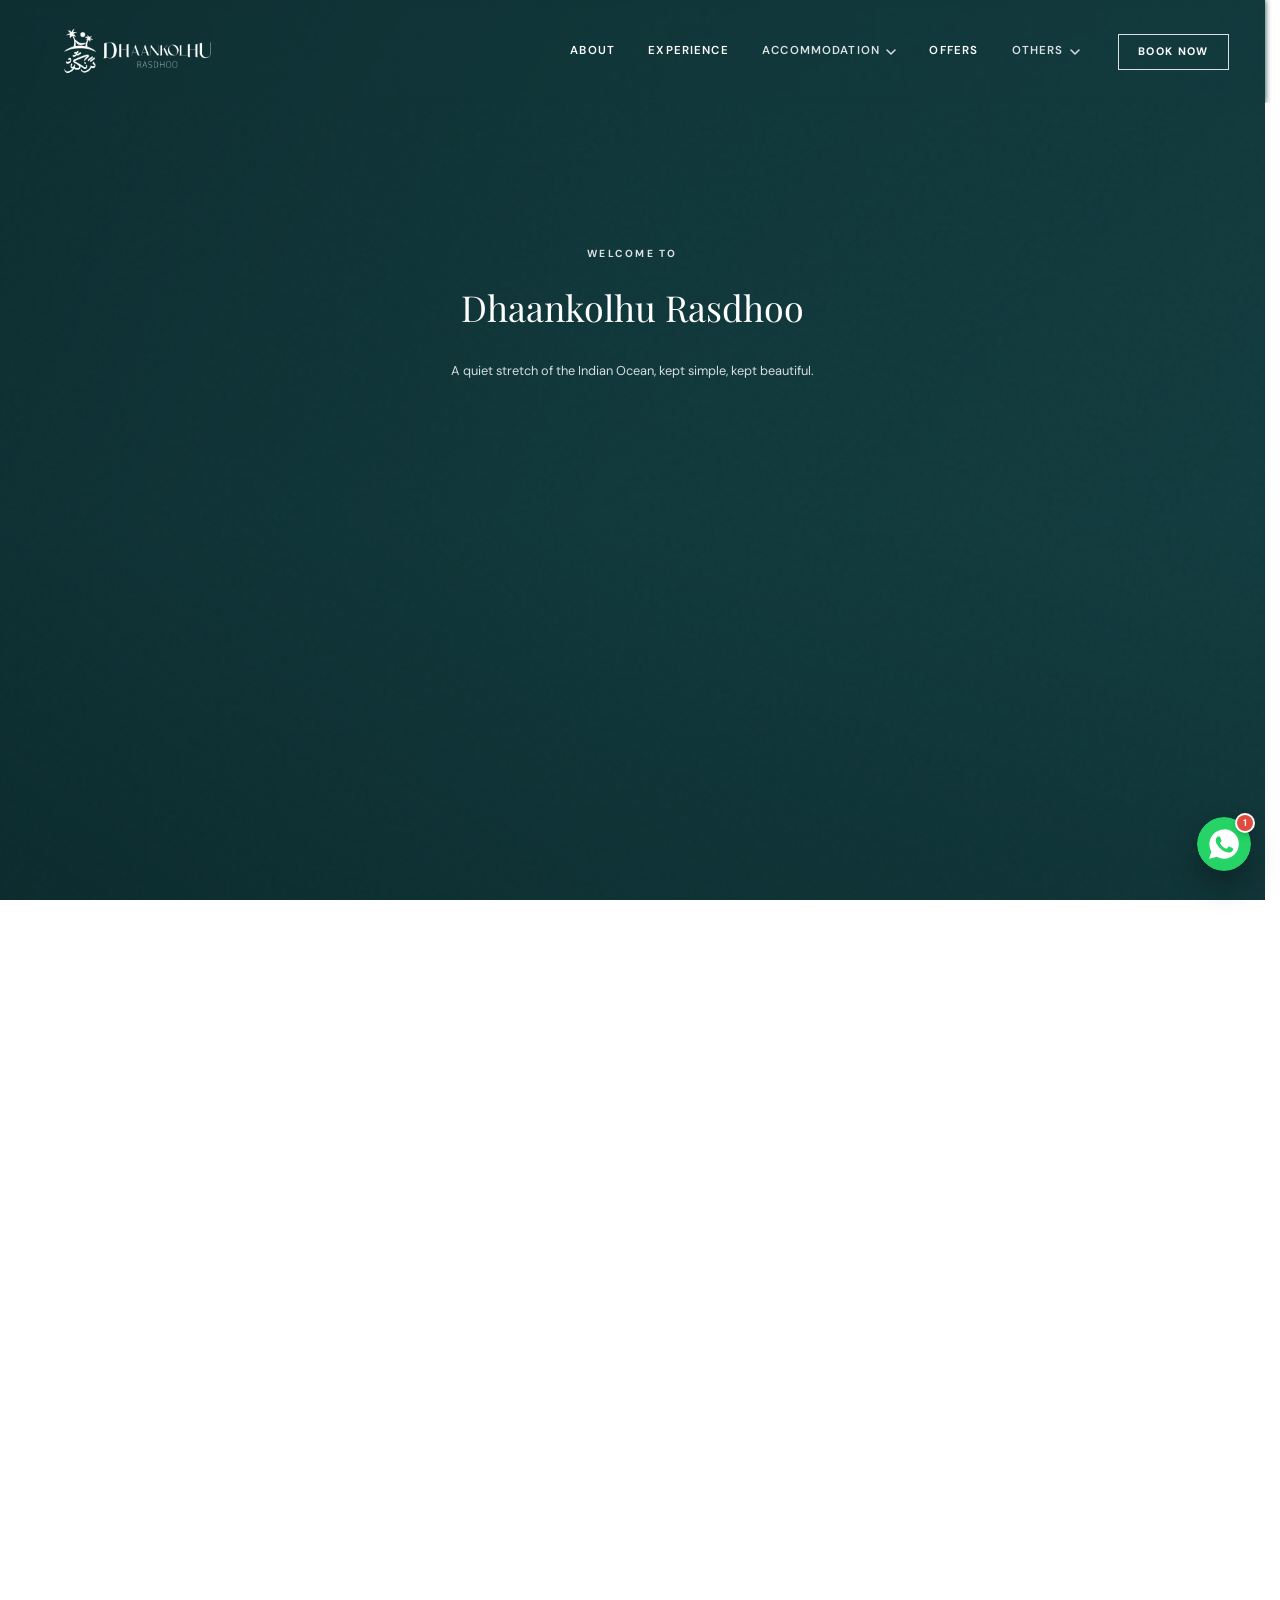
==== commit c416e832: "Add files via upload" ====
--- a/index.html
+++ b/index.html
@@ -530,7 +530,7 @@
        half the width the old single rectangle was, so this needs a
        noticeably bigger scale factor than before to reach the same
        full-bleed coverage. */
-    .story-panel-frame.is-frame-exiting .collage-main { transform: scale(7.2); }
+    .story-panel-frame.is-frame-exiting .collage-main { transform: scale(7.2); filter: blur(3px) brightness(.72) saturate(1.05); }
     /* Two stacked photo layers inside .collage-main — see advanceFrameCards()
        in script.js. Only .is-front is visible; the other sits ready behind
        it with the next photo already loaded, so switching which one carries
@@ -698,7 +698,7 @@
          does on desktop. On mobile the square is also narrower than the
          old single 4:3 box was, so this needs an even bigger jump than
          the desktop scale above did. */
-      .story-panel-frame.is-frame-exiting .collage-main { transform: scale(9.5); }
+      .story-panel-frame.is-frame-exiting .collage-main { transform: scale(9.5); filter: blur(3px) brightness(.72) saturate(1.05); }
     }
     /* While the stepper owns input, tell the browser at the compositor level
        (not just via JS preventDefault, which can lose a race on mobile under
@@ -838,42 +838,90 @@
       <section id="experience" class="excursions-section">
         <div class="section-heading-row section-shell"><span class="eyebrow reveal">Experiences</span><h2 class="display-heading reveal">Island Activities</h2><p class="section-lede reveal">Easy ways to fill your days around the island.</p></div>
 
-        <div class="discover-flat-grid">
-          <article class="offer-card reveal">
-            <div class="offer-card-media"><img loading="lazy" decoding="async" src="img/experience/snorkeling.webp" alt="Snorkeling half or full day" /></div>
-            <div class="offer-card-body">
-              <h3>Snorkeling</h3>
-              <p>Slip into the calm lagoon and drift above vibrant coral gardens, spotting colorful reef fish and gentle rays just steps from shore, with half or full-day sessions available.</p>
+        <div class="room-carousel experience-carousel reveal" id="experience-carousel">
+          <button type="button" class="room-carousel-arrow room-carousel-prev" id="experience-carousel-prev" aria-label="Previous activity">
+            <svg viewBox="0 0 24 24" fill="none" xmlns="http://www.w3.org/2000/svg" aria-hidden="true"><path d="M15 5L8 12L15 19" stroke="currentColor" stroke-width="1.6" stroke-linecap="round" stroke-linejoin="round"/></svg>
+          </button>
+
+          <div class="room-carousel-viewport">
+            <div class="room-carousel-track" id="experience-carousel-track">
+
+              <article class="room-carousel-slide" data-clone="true" aria-hidden="true">
+                <div class="room-carousel-slide-inner">
+                  <div class="room-carousel-media"><img loading="lazy" decoding="async" src="img/experience/shark.webp" alt="" /></div>
+                  <div class="room-carousel-copy">
+                    <h3>Sharks</h3>
+                    <p>Venture to nearby reef channels to spot gentle nurse and reef sharks gliding through turquoise water, a thrilling yet safe wildlife encounter guided by experienced local boatmen.</p>
+                  </div>
+                </div>
+              </article>
+
+              <article class="room-carousel-slide" data-activity="0">
+                <div class="room-carousel-slide-inner">
+                  <div class="room-carousel-media"><img loading="lazy" decoding="async" src="img/experience/snorkeling.webp" alt="Snorkeling half or full day" /></div>
+                  <div class="room-carousel-copy">
+                    <h3>Snorkeling</h3>
+                    <p>Slip into the calm lagoon and drift above vibrant coral gardens, spotting colorful reef fish and gentle rays just steps from shore, with half or full-day sessions available.</p>
+                  </div>
+                </div>
+              </article>
+
+              <article class="room-carousel-slide" data-activity="1">
+                <div class="room-carousel-slide-inner">
+                  <div class="room-carousel-media"><img loading="lazy" decoding="async" src="img/experience/fishing.webp" alt="Night fishing" /></div>
+                  <div class="room-carousel-copy">
+                    <h3>Fishing</h3>
+                    <p>Head out after sunset with local fishermen for a traditional night fishing trip, learning old techniques and reeling in your own catch beneath a sky full of stars.</p>
+                  </div>
+                </div>
+              </article>
+
+              <article class="room-carousel-slide" data-activity="2">
+                <div class="room-carousel-slide-inner">
+                  <div class="room-carousel-media"><img loading="lazy" decoding="async" src="img/experience/dolpin.webp" alt="Dolphin watching" /></div>
+                  <div class="room-carousel-copy">
+                    <h3>Dolphin</h3>
+                    <p>Cruise out to open water at golden hour as pods of spinner dolphins leap and play alongside the boat, a lively wildlife encounter guests remember long after the trip ends.</p>
+                  </div>
+                </div>
+              </article>
+
+              <article class="room-carousel-slide" data-activity="3">
+                <div class="room-carousel-slide-inner">
+                  <div class="room-carousel-media"><img loading="lazy" decoding="async" src="img/experience/turtle.webp" alt="Sea turtle" /></div>
+                  <div class="room-carousel-copy">
+                    <h3>Turtle</h3>
+                    <p>Snorkel alongside gentle sea turtles gliding through crystal-clear shallows, an easy, unforgettable encounter with one of the ocean's most graceful creatures right off the island's shore.</p>
+                  </div>
+                </div>
+              </article>
+
+              <article class="room-carousel-slide" data-activity="4">
+                <div class="room-carousel-slide-inner">
+                  <div class="room-carousel-media"><img loading="lazy" decoding="async" src="img/experience/shark.webp" alt="Shark" /></div>
+                  <div class="room-carousel-copy">
+                    <h3>Sharks</h3>
+                    <p>Venture to nearby reef channels to spot gentle nurse and reef sharks gliding through turquoise water, a thrilling yet safe wildlife encounter guided by experienced local boatmen.</p>
+                  </div>
+                </div>
+              </article>
+
+              <article class="room-carousel-slide" data-clone="true" aria-hidden="true">
+                <div class="room-carousel-slide-inner">
+                  <div class="room-carousel-media"><img loading="lazy" decoding="async" src="img/experience/snorkeling.webp" alt="" /></div>
+                  <div class="room-carousel-copy">
+                    <h3>Snorkeling</h3>
+                    <p>Slip into the calm lagoon and drift above vibrant coral gardens, spotting colorful reef fish and gentle rays just steps from shore, with half or full-day sessions available.</p>
+                  </div>
+                </div>
+              </article>
+
             </div>
-          </article>
-          <article class="offer-card reveal">
-            <div class="offer-card-media"><img loading="lazy" decoding="async" src="img/experience/fishing.webp" alt="Night fishing" /></div>
-            <div class="offer-card-body">
-              <h3>Fishing</h3>
-              <p>Head out after sunset with local fishermen for a traditional night fishing trip, learning old techniques and reeling in your own catch beneath a sky full of stars.</p>
-            </div>
-          </article>
-          <article class="offer-card reveal">
-            <div class="offer-card-media"><img loading="lazy" decoding="async" src="img/experience/dolpin.webp" alt="Dolphin watching" /></div>
-            <div class="offer-card-body">
-              <h3>Dolphin</h3>
-              <p>Cruise out to open water at golden hour as pods of spinner dolphins leap and play alongside the boat, a lively wildlife encounter guests remember long after the trip ends.</p>
-            </div>
-          </article>
-          <article class="offer-card reveal">
-            <div class="offer-card-media"><img loading="lazy" decoding="async" src="img/experience/turtle.webp" alt="Sea turtle" /></div>
-            <div class="offer-card-body">
-              <h3>Turtle</h3>
-              <p>Snorkel alongside gentle sea turtles gliding through crystal-clear shallows, an easy, unforgettable encounter with one of the ocean's most graceful creatures right off the island's shore.</p>
-            </div>
-          </article>
-          <article class="offer-card reveal">
-            <div class="offer-card-media"><img loading="lazy" decoding="async" src="img/experience/shark.webp" alt="Shark" /></div>
-            <div class="offer-card-body">
-              <h3>Sharks</h3>
-              <p>Venture to nearby reef channels to spot gentle nurse and reef sharks gliding through turquoise water, a thrilling yet safe wildlife encounter guided by experienced local boatmen.</p>
-            </div>
-          </article>
+          </div>
+
+          <button type="button" class="room-carousel-arrow room-carousel-next" id="experience-carousel-next" aria-label="Next activity">
+            <svg viewBox="0 0 24 24" fill="none" xmlns="http://www.w3.org/2000/svg" aria-hidden="true"><path d="M9 5L16 12L9 19" stroke="currentColor" stroke-width="1.6" stroke-linecap="round" stroke-linejoin="round"/></svg>
+          </button>
         </div>
 
         <div class="experience-carousel-view-all-row reveal">
@@ -1345,6 +1393,7 @@
       <figure class="gallery-item" data-expand tabindex="0" role="button" aria-haspopup="dialog" data-title=""><div class="card-image-wrap gallery-item-media"><img decoding="async" src="img/highlights/17.webp" alt="Dhaankolhu Rasdhoo highlights photo 17" /></div><figcaption>Eagle rays gliding through the shallows</figcaption></figure>
       <figure class="gallery-item" data-expand tabindex="0" role="button" aria-haspopup="dialog" data-title=""><div class="card-image-wrap gallery-item-media"><img decoding="async" src="img/highlights/18.webp" alt="Dhaankolhu Rasdhoo highlights photo 18" /></div><figcaption>Free diving over the house reef</figcaption></figure>
       <figure class="gallery-item" data-expand tabindex="0" role="button" aria-haspopup="dialog" data-title=""><div class="card-image-wrap gallery-item-media"><img decoding="async" src="img/highlights/19.webp" alt="Dhaankolhu Rasdhoo highlights photo 19" /></div><figcaption>Swimming through sunlit water</figcaption></figure>
+      <figure class="gallery-item" data-expand tabindex="0" role="button" aria-haspopup="dialog" data-title=""><div class="card-image-wrap gallery-item-media"><img decoding="async" src="img/highlights/20.webp" alt="Dhaankolhu Rasdhoo highlights photo 20" /></div><figcaption>Bird's-eye view of the island and reef</figcaption></figure>
     </div>
   </div>
 
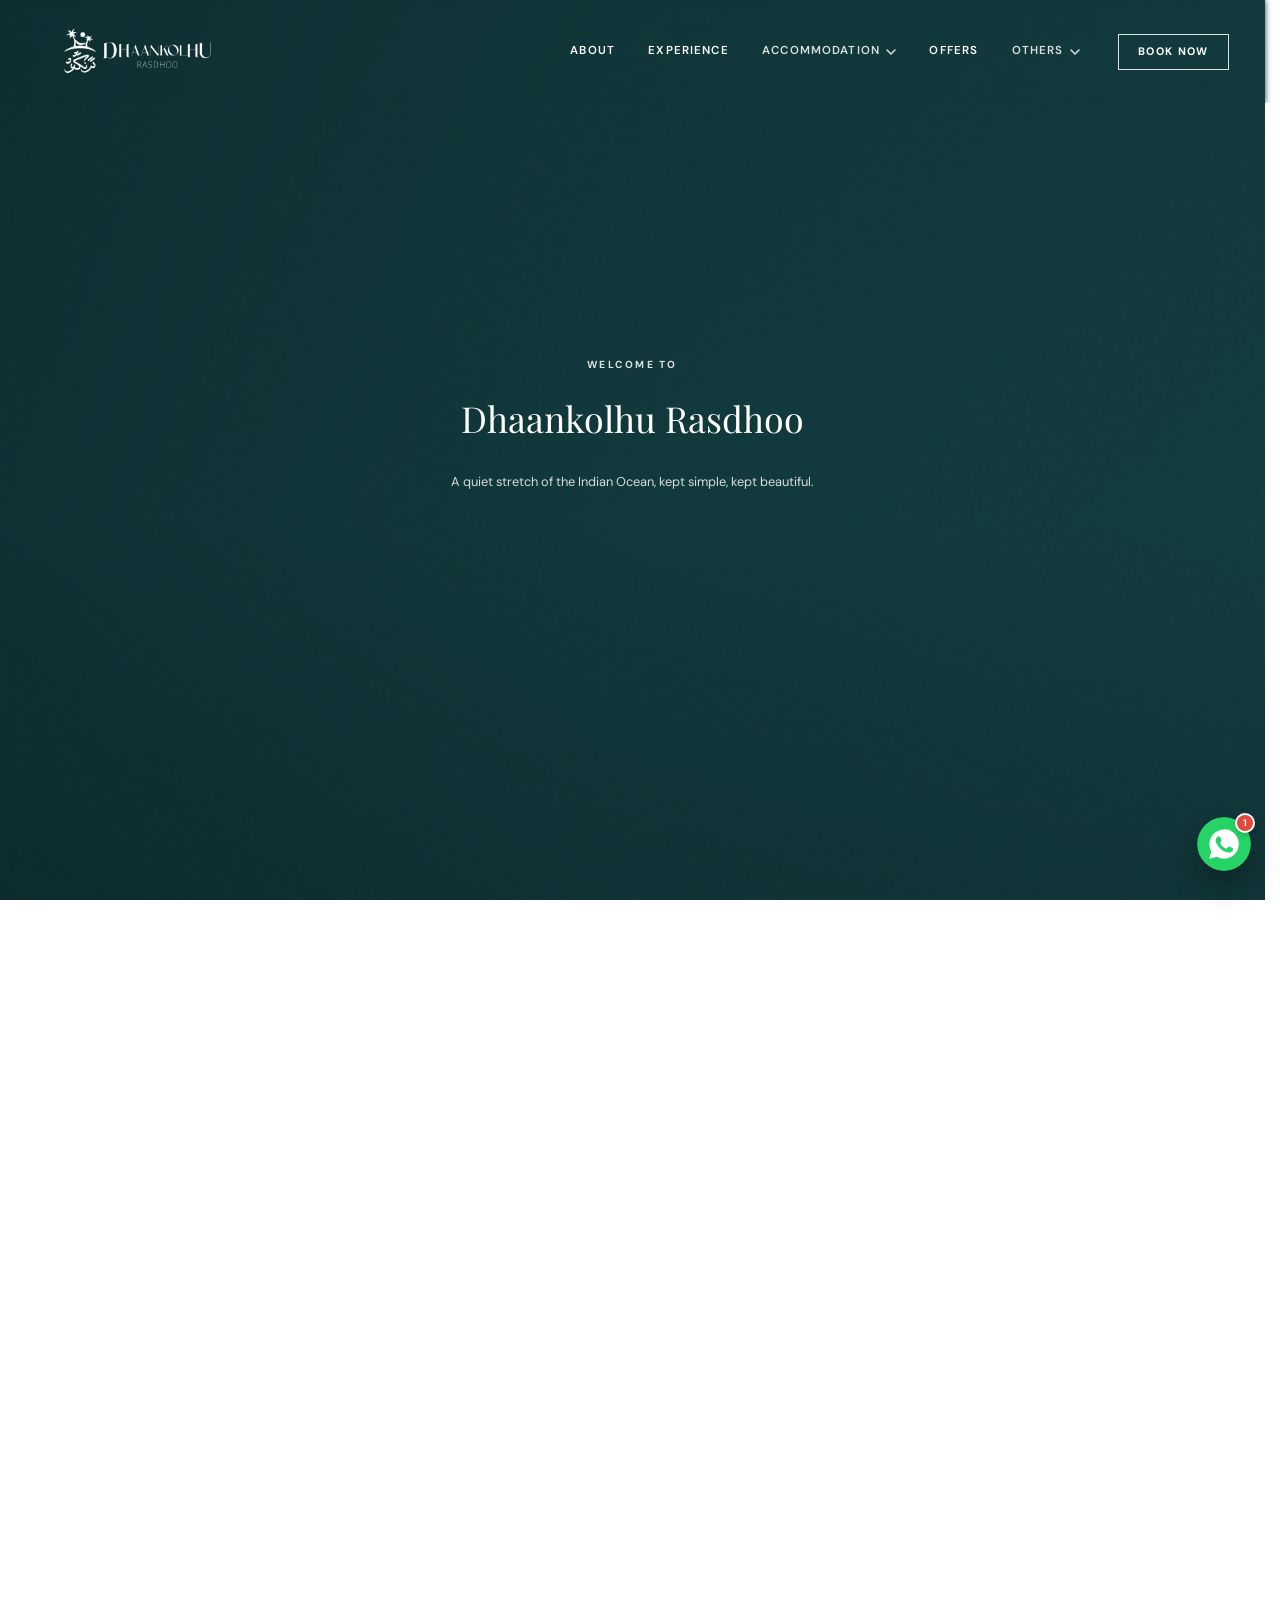
==== commit c7c1e90c: "Add files via upload" ====
--- a/index.html
+++ b/index.html
@@ -454,11 +454,13 @@
        Rasdhoo / ..." block up so it reads centered instead of low. */
     .story-panel-welcome { padding-bottom: clamp(1.5rem, 6vh, 4rem); }
     .story-panel-welcome .hero-content { width: min(100% - 2.5rem, 1080px); }
-    /* Desktop: push the welcome text further up off dead-center — on wide/
-       tall desktop viewports the flex-centered block was reading too low
-       against the aerial photo. */
+    /* Desktop (laptop through big PC monitors): a single FIXED nudge, not
+       vh-based — vh scaling was the actual bug (it pushed the text higher
+       and higher as the screen got taller, so laptop and a big monitor
+       never matched). A flat rem value looks the same, correctly
+       centered, on every desktop size. */
     @media (min-width: 641px) {
-      .story-panel-welcome { padding-bottom: clamp(10rem, 30vh, 20rem); }
+      .story-panel-welcome { padding-bottom: 3rem; }
     }
 
     .story-panel-about .story-panel-inner { width: min(100% - 2rem, 720px); margin: 0 auto; text-align: center; }
@@ -468,11 +470,11 @@
        for. Extra bottom padding on the flex-centered panel shifts the
        whole block up to compensate. */
     .story-panel-about { padding-bottom: clamp(2rem, 10vh, 6rem); }
-    /* Desktop: push the "About" copy up off dead-center, same treatment
-       as the welcome chapter above — on wide/tall desktop viewports the
-       flex-centered block was reading too low against the aerial photo. */
+    /* Desktop (laptop through big PC monitors): same flat, non-vh nudge as
+       the welcome chapter above, so both chapters center identically no
+       matter how big or tall the screen is. */
     @media (min-width: 641px) {
-      .story-panel-about { padding-bottom: clamp(10rem, 30vh, 20rem); }
+      .story-panel-about { padding-bottom: 3rem; }
     }
     .story-panel-about .eyebrow {
       display: block; margin-bottom: .9rem;
@@ -577,7 +579,7 @@
        zoomed to fill the whole screen (is-frame-exiting) — before that,
        while the small collage box is still on screen, only the heading
        shows, so nothing doubles up with the collage's own "Local island /
-       South Ari Atoll" badge sitting right above it. */
+       North Ari Atoll" badge sitting right above it. */
     .frame-caption-inner h2,
     .frame-caption-inner .slide-badge,
     .frame-caption-inner p,
@@ -806,7 +808,7 @@
 
         <div class="story-panel story-panel-about" data-story-panel="1" id="about"><div class="story-panel-inner"><span class="eyebrow">About</span><h2>Comfortable rooms, <br><em>a beautiful island</em></h2><p>Warm wooden interiors and cozy, well-kept rooms made for rest — set on one of the Maldives' most beautiful local islands, with coral sands, warm lagoons, and calm all around you.</p></div></div>
 
-        <div class="story-panel story-panel-frame" data-story-panel="2"><div class="story-panel-inner"><div class="collage-tilt" id="story-collage-tilt"><figure class="collage-main"><img class="collage-main-img is-front" src="img/home/1.webp" alt="Dhaankolhu Rasdhoo shoreline" fetchpriority="high" decoding="async" /><img class="collage-main-img" src="img/home/1.webp" alt="" aria-hidden="true" decoding="async" /></figure><figure class="collage-accent" data-expand data-title="" tabindex="0" role="button" aria-haspopup="dialog" aria-label="View larger photo"><img src="img/home/2.webp" alt="Turquoise lagoon close-up" decoding="async" /></figure><div class="collage-badge"><span class="collage-badge-eyebrow">Local island</span><strong>South Ari Atoll, Maldives</strong></div></div></div><div class="frame-caption"><div class="frame-caption-inner"><h2>Ready for <br class="frame-title-break">Rasdhoo?</h2><p>Barefoot mornings, turquoise waters, warm nights, and memories that last.</p><a class="slide-cta frame-cta-glass" href="family-room.html">Book your stay</a></div></div><!-- Auto-cycling row of 3 numbered home photos (bottom-right, once the frame
+        <div class="story-panel story-panel-frame" data-story-panel="2"><div class="story-panel-inner"><div class="collage-tilt" id="story-collage-tilt"><figure class="collage-main"><img class="collage-main-img is-front" src="img/home/1.webp" alt="Dhaankolhu Rasdhoo shoreline" fetchpriority="high" decoding="async" /><img class="collage-main-img" src="img/home/1.webp" alt="" aria-hidden="true" decoding="async" /></figure><figure class="collage-accent" data-expand data-title="" tabindex="0" role="button" aria-haspopup="dialog" aria-label="View larger photo"><img src="img/home/2.webp" alt="Turquoise lagoon close-up" decoding="async" /></figure><div class="collage-badge"><span class="collage-badge-eyebrow">Local island</span><strong>North Ari Atoll, Maldives</strong></div></div></div><div class="frame-caption"><div class="frame-caption-inner"><h2>Ready for <br class="frame-title-break">Rasdhoo?</h2><p>Barefoot mornings, turquoise waters, warm nights, and memories that last.</p><a class="slide-cta frame-cta-glass" href="family-room.html">Book your stay</a></div></div><!-- Auto-cycling row of 3 numbered home photos (bottom-right, once the frame
              has zoomed to full-bleed) — the highlighted one also becomes the
              new full-screen backdrop photo above (see advanceFrameCards() in
              script.js). Swap the 3 <img> sources here any time to change
@@ -950,13 +952,23 @@
                 <div class="room-carousel-slide-inner">
                   <a class="room-carousel-media" href="family-room.html" tabindex="-1"><img loading="lazy" decoding="async" src="img/room/family%20room.webp" alt="" tabindex="-1" /></a>
                   <div class="room-carousel-copy">
-                    <span class="eyebrow">Room for everyone</span>
-                    <h3>Family Room</h3>
-                    <p>The largest of the three, with room enough for the whole family — steps from the shoreline.</p>
-                    <div class="offer-card-price"><span>Per night</span><strong>$95<small>+tax</small></strong></div>
-                    <div class="offer-card-actions">
-                      <a class="offer-btn offer-btn-outline" href="family-room.html" tabindex="-1">More Details</a>
-                      <a class="offer-btn offer-btn-solid" href="book-now.html" tabindex="-1">Book Now</a>
+                    <div class="room-carousel-copy-top">
+                      <span class="eyebrow">Room for everyone</span>
+                      <h3>Family Room</h3>
+                      <p>The largest of the three, with room enough for the whole family — steps from the shoreline.</p>
+                      <div class="room-carousel-meta">
+                        <a class="room-carousel-meta-item room-carousel-meta-link" href="https://www.booking.com/hotel/mv/dhaankolhu-rasdhoo.html#tab-main" target="_blank" rel="noopener" tabindex="-1"><svg viewBox="0 0 24 24" fill="none" xmlns="http://www.w3.org/2000/svg"><path d="M12 3.5l2.47 5.01 5.53.8-4 3.9.94 5.5L12 16.9l-4.94 2.8.94-5.5-4-3.9 5.53-.8L12 3.5Z" stroke="currentColor" stroke-width="1.4" stroke-linejoin="round"/></svg><strong>9.1 · 59 Reviews</strong></a>
+                        <div class="room-carousel-meta-item"><svg viewBox="0 0 24 24" fill="none" xmlns="http://www.w3.org/2000/svg"><rect x="3.5" y="4" width="17" height="16" rx="1.4" stroke="currentColor" stroke-width="1.6"/><path d="M3.5 9h17M8 4v5M16 4v5" stroke="currentColor" stroke-width="1.6"/></svg><strong>22 m²</strong></div>
+                        <div class="room-carousel-meta-item"><svg viewBox="0 0 24 24" fill="none" xmlns="http://www.w3.org/2000/svg"><path d="M3.5 18v-5.5C3.5 11.12 4.62 10 6 10h12c1.38 0 2.5 1.12 2.5 2.5V18" stroke="currentColor" stroke-width="1.6" stroke-linecap="round"/><path d="M3.5 15h17" stroke="currentColor" stroke-width="1.6"/><circle cx="7.5" cy="8" r="1.7" stroke="currentColor" stroke-width="1.6"/></svg><strong>2 Queen Beds</strong></div>
+                        <div class="room-carousel-meta-item"><svg viewBox="0 0 24 24" fill="none" xmlns="http://www.w3.org/2000/svg"><path d="M12 3v18M4.5 7.5l15 9M19.5 7.5l-15 9" stroke="currentColor" stroke-width="1.6" stroke-linecap="round"/><path d="M4.5 7.5l.4-2.2M4.5 7.5l2.2.4M19.5 7.5l-2.2.4M19.5 7.5l-.4-2.2M4.5 16.5l2.2-.4M4.5 16.5l.4 2.2M19.5 16.5l-.4 2.2M19.5 16.5l-2.2-.4" stroke="currentColor" stroke-width="1.6" stroke-linecap="round"/></svg><strong>Included</strong></div>
+                      </div>
+                    </div>
+                    <div class="room-carousel-copy-bottom">
+                      <div class="offer-card-price"><span>Per night</span><strong>$95<small>+tax</small></strong></div>
+                      <div class="offer-card-actions">
+                        <a class="offer-btn offer-btn-outline" href="family-room.html" tabindex="-1">More Details</a>
+                        <a class="offer-btn offer-btn-solid" href="book-now.html" tabindex="-1">Book Now</a>
+                      </div>
                     </div>
                   </div>
                 </div>
@@ -966,13 +978,23 @@
                 <div class="room-carousel-slide-inner">
                   <a class="room-carousel-media" href="double-room.html"><img loading="lazy" decoding="async" src="img/room/double.webp" alt="Double Room" /></a>
                   <div class="room-carousel-copy">
-                    <span class="eyebrow">Room for two</span>
-                    <h3>Double Room</h3>
-                    <p>A relaxed room built for two, steps from the shoreline.</p>
-                    <div class="offer-card-price"><span>Per night</span><strong>$65<small>+tax</small></strong></div>
-                    <div class="offer-card-actions">
-                      <a class="offer-btn offer-btn-outline" href="double-room.html">More Details</a>
-                      <a class="offer-btn offer-btn-solid" href="book-now.html">Book Now</a>
+                    <div class="room-carousel-copy-top">
+                      <span class="eyebrow">Room for two</span>
+                      <h3>Double Room</h3>
+                      <p>A relaxed room built for two, steps from the shoreline.</p>
+                      <div class="room-carousel-meta">
+                        <a class="room-carousel-meta-item room-carousel-meta-link" href="https://www.booking.com/hotel/mv/dhaankolhu-rasdhoo.html#tab-main" target="_blank" rel="noopener"><svg viewBox="0 0 24 24" fill="none" xmlns="http://www.w3.org/2000/svg"><path d="M12 3.5l2.47 5.01 5.53.8-4 3.9.94 5.5L12 16.9l-4.94 2.8.94-5.5-4-3.9 5.53-.8L12 3.5Z" stroke="currentColor" stroke-width="1.4" stroke-linejoin="round"/></svg><strong>9.1 · 59 Reviews</strong></a>
+                        <div class="room-carousel-meta-item"><svg viewBox="0 0 24 24" fill="none" xmlns="http://www.w3.org/2000/svg"><rect x="3.5" y="4" width="17" height="16" rx="1.4" stroke="currentColor" stroke-width="1.6"/><path d="M3.5 9h17M8 4v5M16 4v5" stroke="currentColor" stroke-width="1.6"/></svg><strong>16 m²</strong></div>
+                        <div class="room-carousel-meta-item"><svg viewBox="0 0 24 24" fill="none" xmlns="http://www.w3.org/2000/svg"><path d="M3.5 18v-5.5C3.5 11.12 4.62 10 6 10h12c1.38 0 2.5 1.12 2.5 2.5V18" stroke="currentColor" stroke-width="1.6" stroke-linecap="round"/><path d="M3.5 15h17" stroke="currentColor" stroke-width="1.6"/><circle cx="7.5" cy="8" r="1.7" stroke="currentColor" stroke-width="1.6"/></svg><strong>1 Full Bed</strong></div>
+                        <div class="room-carousel-meta-item"><svg viewBox="0 0 24 24" fill="none" xmlns="http://www.w3.org/2000/svg"><circle cx="12" cy="12" r="3.6" stroke="currentColor" stroke-width="1.6"/><path d="M12 3v2.4M12 18.6V21M21 12h-2.4M5.4 12H3M18.1 5.9l-1.7 1.7M7.6 16.4l-1.7 1.7M18.1 18.1l-1.7-1.7M7.6 7.6L5.9 5.9" stroke="currentColor" stroke-width="1.6" stroke-linecap="round"/></svg><strong>City View</strong></div>
+                      </div>
+                    </div>
+                    <div class="room-carousel-copy-bottom">
+                      <div class="offer-card-price"><span>Per night</span><strong>$65<small>+tax</small></strong></div>
+                      <div class="offer-card-actions">
+                        <a class="offer-btn offer-btn-outline" href="double-room.html">More Details</a>
+                        <a class="offer-btn offer-btn-solid" href="book-now.html">Book Now</a>
+                      </div>
                     </div>
                   </div>
                 </div>
@@ -982,13 +1004,23 @@
                 <div class="room-carousel-slide-inner">
                   <a class="room-carousel-media" href="triple-room.html"><img loading="lazy" decoding="async" src="img/room/triple.webp" alt="Triple Room" /></a>
                   <div class="room-carousel-copy">
-                    <span class="eyebrow">Room for three</span>
-                    <h3>Triple Room</h3>
-                    <p>Extra space to spread out, ideal for three sharing the stay.</p>
-                    <div class="offer-card-price"><span>Per night</span><strong>$80<small>+tax</small></strong></div>
-                    <div class="offer-card-actions">
-                      <a class="offer-btn offer-btn-outline" href="triple-room.html">More Details</a>
-                      <a class="offer-btn offer-btn-solid" href="book-now.html">Book Now</a>
+                    <div class="room-carousel-copy-top">
+                      <span class="eyebrow">Room for three</span>
+                      <h3>Triple Room</h3>
+                      <p>Extra space to spread out, ideal for three sharing the stay.</p>
+                      <div class="room-carousel-meta">
+                        <a class="room-carousel-meta-item room-carousel-meta-link" href="https://www.booking.com/hotel/mv/dhaankolhu-rasdhoo.html#tab-main" target="_blank" rel="noopener"><svg viewBox="0 0 24 24" fill="none" xmlns="http://www.w3.org/2000/svg"><path d="M12 3.5l2.47 5.01 5.53.8-4 3.9.94 5.5L12 16.9l-4.94 2.8.94-5.5-4-3.9 5.53-.8L12 3.5Z" stroke="currentColor" stroke-width="1.4" stroke-linejoin="round"/></svg><strong>9.1 · 59 Reviews</strong></a>
+                        <div class="room-carousel-meta-item"><svg viewBox="0 0 24 24" fill="none" xmlns="http://www.w3.org/2000/svg"><rect x="3.5" y="4" width="17" height="16" rx="1.4" stroke="currentColor" stroke-width="1.6"/><path d="M3.5 9h17M8 4v5M16 4v5" stroke="currentColor" stroke-width="1.6"/></svg><strong>22 m²</strong></div>
+                        <div class="room-carousel-meta-item"><svg viewBox="0 0 24 24" fill="none" xmlns="http://www.w3.org/2000/svg"><path d="M3.5 18v-5.5C3.5 11.12 4.62 10 6 10h12c1.38 0 2.5 1.12 2.5 2.5V18" stroke="currentColor" stroke-width="1.6" stroke-linecap="round"/><path d="M3.5 15h17" stroke="currentColor" stroke-width="1.6"/><circle cx="7.5" cy="8" r="1.7" stroke="currentColor" stroke-width="1.6"/></svg><strong>1 Twin Bed + 1 Full Bed</strong></div>
+                        <div class="room-carousel-meta-item"><svg viewBox="0 0 24 24" fill="none" xmlns="http://www.w3.org/2000/svg"><path d="M12 3v18M4.5 7.5l15 9M19.5 7.5l-15 9" stroke="currentColor" stroke-width="1.6" stroke-linecap="round"/><path d="M4.5 7.5l.4-2.2M4.5 7.5l2.2.4M19.5 7.5l-2.2.4M19.5 7.5l-.4-2.2M4.5 16.5l2.2-.4M4.5 16.5l.4 2.2M19.5 16.5l-.4 2.2M19.5 16.5l-2.2-.4" stroke="currentColor" stroke-width="1.6" stroke-linecap="round"/></svg><strong>Included</strong></div>
+                      </div>
+                    </div>
+                    <div class="room-carousel-copy-bottom">
+                      <div class="offer-card-price"><span>Per night</span><strong>$80<small>+tax</small></strong></div>
+                      <div class="offer-card-actions">
+                        <a class="offer-btn offer-btn-outline" href="triple-room.html">More Details</a>
+                        <a class="offer-btn offer-btn-solid" href="book-now.html">Book Now</a>
+                      </div>
                     </div>
                   </div>
                 </div>
@@ -998,13 +1030,23 @@
                 <div class="room-carousel-slide-inner">
                   <a class="room-carousel-media" href="family-room.html"><img loading="lazy" decoding="async" src="img/room/family%20room.webp" alt="Family Room" /></a>
                   <div class="room-carousel-copy">
-                    <span class="eyebrow">Room for everyone</span>
-                    <h3>Family Room</h3>
-                    <p>The largest of the three, with room enough for the whole family — steps from the shoreline.</p>
-                    <div class="offer-card-price"><span>Per night</span><strong>$95<small>+tax</small></strong></div>
-                    <div class="offer-card-actions">
-                      <a class="offer-btn offer-btn-outline" href="family-room.html">More Details</a>
-                      <a class="offer-btn offer-btn-solid" href="book-now.html">Book Now</a>
+                    <div class="room-carousel-copy-top">
+                      <span class="eyebrow">Room for everyone</span>
+                      <h3>Family Room</h3>
+                      <p>The largest of the three, with room enough for the whole family — steps from the shoreline.</p>
+                      <div class="room-carousel-meta">
+                        <a class="room-carousel-meta-item room-carousel-meta-link" href="https://www.booking.com/hotel/mv/dhaankolhu-rasdhoo.html#tab-main" target="_blank" rel="noopener"><svg viewBox="0 0 24 24" fill="none" xmlns="http://www.w3.org/2000/svg"><path d="M12 3.5l2.47 5.01 5.53.8-4 3.9.94 5.5L12 16.9l-4.94 2.8.94-5.5-4-3.9 5.53-.8L12 3.5Z" stroke="currentColor" stroke-width="1.4" stroke-linejoin="round"/></svg><strong>9.1 · 59 Reviews</strong></a>
+                        <div class="room-carousel-meta-item"><svg viewBox="0 0 24 24" fill="none" xmlns="http://www.w3.org/2000/svg"><rect x="3.5" y="4" width="17" height="16" rx="1.4" stroke="currentColor" stroke-width="1.6"/><path d="M3.5 9h17M8 4v5M16 4v5" stroke="currentColor" stroke-width="1.6"/></svg><strong>22 m²</strong></div>
+                        <div class="room-carousel-meta-item"><svg viewBox="0 0 24 24" fill="none" xmlns="http://www.w3.org/2000/svg"><path d="M3.5 18v-5.5C3.5 11.12 4.62 10 6 10h12c1.38 0 2.5 1.12 2.5 2.5V18" stroke="currentColor" stroke-width="1.6" stroke-linecap="round"/><path d="M3.5 15h17" stroke="currentColor" stroke-width="1.6"/><circle cx="7.5" cy="8" r="1.7" stroke="currentColor" stroke-width="1.6"/></svg><strong>2 Queen Beds</strong></div>
+                        <div class="room-carousel-meta-item"><svg viewBox="0 0 24 24" fill="none" xmlns="http://www.w3.org/2000/svg"><path d="M12 3v18M4.5 7.5l15 9M19.5 7.5l-15 9" stroke="currentColor" stroke-width="1.6" stroke-linecap="round"/><path d="M4.5 7.5l.4-2.2M4.5 7.5l2.2.4M19.5 7.5l-2.2.4M19.5 7.5l-.4-2.2M4.5 16.5l2.2-.4M4.5 16.5l.4 2.2M19.5 16.5l-.4 2.2M19.5 16.5l-2.2-.4" stroke="currentColor" stroke-width="1.6" stroke-linecap="round"/></svg><strong>Included</strong></div>
+                      </div>
+                    </div>
+                    <div class="room-carousel-copy-bottom">
+                      <div class="offer-card-price"><span>Per night</span><strong>$95<small>+tax</small></strong></div>
+                      <div class="offer-card-actions">
+                        <a class="offer-btn offer-btn-outline" href="family-room.html">More Details</a>
+                        <a class="offer-btn offer-btn-solid" href="book-now.html">Book Now</a>
+                      </div>
                     </div>
                   </div>
                 </div>
@@ -1014,13 +1056,23 @@
                 <div class="room-carousel-slide-inner">
                   <a class="room-carousel-media" href="double-room.html" tabindex="-1"><img loading="lazy" decoding="async" src="img/room/double.webp" alt="" tabindex="-1" /></a>
                   <div class="room-carousel-copy">
-                    <span class="eyebrow">Room for two</span>
-                    <h3>Double Room</h3>
-                    <p>A relaxed room built for two, steps from the shoreline.</p>
-                    <div class="offer-card-price"><span>Per night</span><strong>$65<small>+tax</small></strong></div>
-                    <div class="offer-card-actions">
-                      <a class="offer-btn offer-btn-outline" href="double-room.html" tabindex="-1">More Details</a>
-                      <a class="offer-btn offer-btn-solid" href="book-now.html" tabindex="-1">Book Now</a>
+                    <div class="room-carousel-copy-top">
+                      <span class="eyebrow">Room for two</span>
+                      <h3>Double Room</h3>
+                      <p>A relaxed room built for two, steps from the shoreline.</p>
+                      <div class="room-carousel-meta">
+                        <a class="room-carousel-meta-item room-carousel-meta-link" href="https://www.booking.com/hotel/mv/dhaankolhu-rasdhoo.html#tab-main" target="_blank" rel="noopener" tabindex="-1"><svg viewBox="0 0 24 24" fill="none" xmlns="http://www.w3.org/2000/svg"><path d="M12 3.5l2.47 5.01 5.53.8-4 3.9.94 5.5L12 16.9l-4.94 2.8.94-5.5-4-3.9 5.53-.8L12 3.5Z" stroke="currentColor" stroke-width="1.4" stroke-linejoin="round"/></svg><strong>9.1 · 59 Reviews</strong></a>
+                        <div class="room-carousel-meta-item"><svg viewBox="0 0 24 24" fill="none" xmlns="http://www.w3.org/2000/svg"><rect x="3.5" y="4" width="17" height="16" rx="1.4" stroke="currentColor" stroke-width="1.6"/><path d="M3.5 9h17M8 4v5M16 4v5" stroke="currentColor" stroke-width="1.6"/></svg><strong>16 m²</strong></div>
+                        <div class="room-carousel-meta-item"><svg viewBox="0 0 24 24" fill="none" xmlns="http://www.w3.org/2000/svg"><path d="M3.5 18v-5.5C3.5 11.12 4.62 10 6 10h12c1.38 0 2.5 1.12 2.5 2.5V18" stroke="currentColor" stroke-width="1.6" stroke-linecap="round"/><path d="M3.5 15h17" stroke="currentColor" stroke-width="1.6"/><circle cx="7.5" cy="8" r="1.7" stroke="currentColor" stroke-width="1.6"/></svg><strong>1 Full Bed</strong></div>
+                        <div class="room-carousel-meta-item"><svg viewBox="0 0 24 24" fill="none" xmlns="http://www.w3.org/2000/svg"><circle cx="12" cy="12" r="3.6" stroke="currentColor" stroke-width="1.6"/><path d="M12 3v2.4M12 18.6V21M21 12h-2.4M5.4 12H3M18.1 5.9l-1.7 1.7M7.6 16.4l-1.7 1.7M18.1 18.1l-1.7-1.7M7.6 7.6L5.9 5.9" stroke="currentColor" stroke-width="1.6" stroke-linecap="round"/></svg><strong>City View</strong></div>
+                      </div>
+                    </div>
+                    <div class="room-carousel-copy-bottom">
+                      <div class="offer-card-price"><span>Per night</span><strong>$65<small>+tax</small></strong></div>
+                      <div class="offer-card-actions">
+                        <a class="offer-btn offer-btn-outline" href="double-room.html" tabindex="-1">More Details</a>
+                        <a class="offer-btn offer-btn-solid" href="book-now.html" tabindex="-1">Book Now</a>
+                      </div>
                     </div>
                   </div>
                 </div>
@@ -1043,7 +1095,7 @@
 
       <section id="gallery" class="gallery-section section-shell"><div class="section-index reveal">03 <span>/ gallery</span></div><div class="gallery-heading"><span class="eyebrow reveal">Gallery</span><h2 class="display-heading reveal">Joy, Laughter &amp; Beautiful Memories</h2><p class="section-lede reveal">Every visit to Dhaankolhu Rasdhoo Island creates a story worth telling. Here are some of the beautiful moments our guests have shared with us.</p></div><div class="gallery-grid"><figure class="gallery-item reveal" data-expand tabindex="0" role="button" aria-haspopup="dialog" data-title=""><img loading="lazy" decoding="async" src="img/gallery/1.webp" alt="Dhaankolhu Rasdhoo gallery photo 1" /></figure><figure class="gallery-item reveal" data-expand tabindex="0" role="button" aria-haspopup="dialog" data-title=""><img loading="lazy" decoding="async" src="img/gallery/2.webp" alt="Dhaankolhu Rasdhoo gallery photo 2" /></figure><figure class="gallery-item reveal" data-expand tabindex="0" role="button" aria-haspopup="dialog" data-title=""><img loading="lazy" decoding="async" src="img/gallery/3.webp" alt="Dhaankolhu Rasdhoo gallery photo 3" /></figure><figure class="gallery-item reveal" data-expand tabindex="0" role="button" aria-haspopup="dialog" data-title=""><img loading="lazy" decoding="async" src="img/gallery/4.webp" alt="Dhaankolhu Rasdhoo gallery photo 4" /></figure><figure class="gallery-item reveal" data-expand tabindex="0" role="button" aria-haspopup="dialog" data-title=""><img loading="lazy" decoding="async" src="img/gallery/5.webp" alt="Dhaankolhu Rasdhoo gallery photo 5" /></figure><figure class="gallery-item reveal" data-expand tabindex="0" role="button" aria-haspopup="dialog" data-title=""><img loading="lazy" decoding="async" src="img/gallery/6.webp" alt="Dhaankolhu Rasdhoo gallery photo 6" /></figure></div><div class="gallery-view-all-row"><button type="button" class="offer-btn offer-btn-outline gallery-view-all" id="gallery-view-all">See More</button></div></section>
 
-      <section id="why-choose-us" class="excursions-section section-shell"><div class="section-heading-row"><span class="eyebrow reveal">Resort experience</span><h2 class="display-heading reveal">Why Choose Us</h2><p class="section-lede reveal">Three reasons guests keep coming back to Dhaankolhu Rasdhoo.</p></div><div class="stay-card-grid"><article class="stay-card reveal card-offset-1" data-expand tabindex="0" role="button" aria-haspopup="dialog" data-detail="Spacious, well-appointed rooms built for real comfort — from cozy doubles to family rooms with room to spread out. Every stay is designed to feel like a home away from home." data-amenities="Double|Triple|Family Room|Comfort"><div class="card-image-wrap"><img loading="lazy" decoding="async" src="img/why%20choose%20us/1.webp" alt="Comfortable family room interior" /></div><div class="card-copy"><h3>Comfortable Stays for Every Guest</h3><p>Spacious, well-appointed rooms — from cozy doubles to family rooms with plenty of room to spread out.</p></div></article><article class="stay-card reveal card-offset-2" data-expand tabindex="0" role="button" aria-haspopup="dialog" data-detail="Set right on Rasdhoo Island in the heart of South Ari Atoll, minutes from the harbor and the island's best snorkeling spots. Everything you need for an easy, unhurried stay is within walking distance." data-amenities="Local Island|South Ari Atoll|Easy Access|Walkable"><div class="card-image-wrap"><img loading="lazy" decoding="async" src="img/why%20choose%20us/2.webp" alt="Aerial view of Dhaankolhu Rasdhoo Island" /></div><div class="card-copy"><h3>Prime Island Location</h3><p>Set right on Rasdhoo Island in the heart of South Ari Atoll, close to the harbor and the best of the lagoon.</p></div></article><article class="stay-card reveal card-offset-3" data-expand tabindex="0" role="button" aria-haspopup="dialog" data-detail="From sunset swings to snorkeling the house reef, every day here is shaped around genuine island life — warm hospitality, local flavor, and moments you'll want to relive." data-amenities="Island Life|Local Hospitality|Authentic|Memorable"><div class="card-image-wrap"><img loading="lazy" decoding="async" src="img/why%20choose%20us/3.webp" alt="Guests enjoying island life at Dhaankolhu Rasdhoo" /></div><div class="card-copy"><h3>Authentic Island Experience</h3><p>From sunset swings to snorkeling the house reef, every day here is shaped around genuine local island life.</p></div></article></div></section>
+      <section id="why-choose-us" class="excursions-section section-shell"><div class="section-heading-row"><span class="eyebrow reveal">Resort experience</span><h2 class="display-heading reveal">Why Choose Us</h2><p class="section-lede reveal">Three reasons guests keep coming back to Dhaankolhu Rasdhoo.</p></div><div class="stay-card-grid"><article class="stay-card reveal card-offset-1" data-expand tabindex="0" role="button" aria-haspopup="dialog" data-detail="Spacious, well-appointed rooms built for real comfort — from cozy doubles to family rooms with room to spread out. Every stay is designed to feel like a home away from home." data-amenities="Double|Triple|Family Room|Comfort"><div class="card-image-wrap"><img loading="lazy" decoding="async" src="img/why%20choose%20us/1.webp" alt="Comfortable family room interior" /></div><div class="card-copy"><h3>Comfortable Stays for Every Guest</h3><p>Spacious, well-appointed rooms — from cozy doubles to family rooms with plenty of room to spread out.</p></div></article><article class="stay-card reveal card-offset-2" data-expand tabindex="0" role="button" aria-haspopup="dialog" data-detail="Set right on Rasdhoo Island in the heart of North Ari Atoll, minutes from the harbor and the island's best snorkeling spots. Everything you need for an easy, unhurried stay is within walking distance." data-amenities="Local Island|North Ari Atoll|Easy Access|Walkable"><div class="card-image-wrap"><img loading="lazy" decoding="async" src="img/why%20choose%20us/2.webp" alt="Aerial view of Dhaankolhu Rasdhoo Island" /></div><div class="card-copy"><h3>Prime Island Location</h3><p>Set right on Rasdhoo Island in the heart of North Ari Atoll, close to the harbor and the best of the lagoon.</p></div></article><article class="stay-card reveal card-offset-3" data-expand tabindex="0" role="button" aria-haspopup="dialog" data-detail="From sunset swings to snorkeling the house reef, every day here is shaped around genuine island life — warm hospitality, local flavor, and moments you'll want to relive." data-amenities="Island Life|Local Hospitality|Authentic|Memorable"><div class="card-image-wrap"><img loading="lazy" decoding="async" src="img/why%20choose%20us/3.webp" alt="Guests enjoying island life at Dhaankolhu Rasdhoo" /></div><div class="card-copy"><h3>Authentic Island Experience</h3><p>From sunset swings to snorkeling the house reef, every day here is shaped around genuine local island life.</p></div></article></div></section>
 
       <section id="offers" class="slideshow-section section-shell"><div class="slideshow" id="offer-slideshow"><div class="slideshow-track"><div class="slide is-active" data-expand tabindex="0" role="button" aria-haspopup="dialog" data-detail="Our signature weekend packages include full beach access, cottage accommodations, and stunning ocean sunrise views." style="background-image:url('img/highlights/7.webp')"><img loading="lazy" decoding="async" class="slide-media" src="img/highlights/7.webp" alt="Escape to Clear Waters and White Sand" /><div class="slide-overlay"></div></div><div class="slide" data-expand tabindex="0" role="button" aria-haspopup="dialog" data-detail="Shaded picnic spots and cottage stays make room for slow mornings and easy family time." style="background-image:url('img/highlights/12.webp')"><img loading="lazy" decoding="async" class="slide-media" src="img/highlights/12.webp" alt="Gather Under the Palms" /><div class="slide-overlay"></div></div><div class="slide" data-expand tabindex="0" role="button" aria-haspopup="dialog" data-detail="Private overwater tables set the scene for an evening you won't forget." style="background-image:url('img/highlights/17.webp')"><img loading="lazy" decoding="async" class="slide-media" src="img/highlights/17.webp" alt="Dine Above the Lagoon" /><div class="slide-overlay"></div></div><div class="slideshow-top-loader"><span class="slideshow-top-loader-fill"></span></div><div class="slideshow-nav-left"><div class="slideshow-dots" role="tablist" aria-label="Slideshow navigation"><button class="dot is-active" type="button" data-index="0" aria-label="Show slide 1"></button><button class="dot" type="button" data-index="1" aria-label="Show slide 2"></button><button class="dot" type="button" data-index="2" aria-label="Show slide 3"></button></div></div><div class="slideshow-center-text">Discover the Island</div><a href="offers.html" class="slide-cta slideshow-explore-cta">Explore Rasdhoo</a></div></div></section>
     </main>
@@ -1060,7 +1112,7 @@
           <a class="footer-v2-social-btn" href="https://www.instagram.com/dhaankolhu/" target="_blank" rel="noopener noreferrer" aria-label="Instagram"><svg viewBox="0 0 24 24" fill="none" xmlns="http://www.w3.org/2000/svg"><rect x="3" y="3" width="18" height="18" rx="5" stroke="currentColor" stroke-width="1.6"/><circle cx="12" cy="12" r="4.2" stroke="currentColor" stroke-width="1.6"/><circle cx="17.2" cy="6.8" r="1.1" fill="currentColor"/></svg></a>
         </div>
         <p class="footer-v2-desc">A peaceful beach destination where the ocean meets serenity. Nestled along the turquoise shores of Rasdhoo, we offer an authentic taste of local island life paired with effortless comfort. Relax, unwind, and create lasting memories by the sea.</p>
-        <p class="footer-v2-address">South Ari Atoll, Maldives</p>
+        <p class="footer-v2-address">North Ari Atoll, Maldives</p>
         <p class="footer-v2-contact">
           <a href="mailto:info@dhaankolhu.com">info@dhaankolhu.com</a><br />
           <a href="tel:+9609898130">+960 989 8130</a>
--- a/style.css
+++ b/style.css
@@ -2226,12 +2226,36 @@
 .room-carousel-slide-inner { display: grid; grid-template-columns: 3fr 2fr; align-items: stretch; height: 100%; min-height: 560px; background: #f3efe6; }
 .room-carousel-media { display: block; position: relative; overflow: hidden; }
 .room-carousel-media img { position: absolute; inset: 0; width: 100%; height: 100%; object-fit: cover; display: block; -webkit-user-drag: none; user-drag: none; }
-.room-carousel-copy { display: flex; flex-direction: column; align-items: flex-start; justify-content: center; gap: .8rem; padding: clamp(1.8rem, 3vw, 2.8rem); text-align: left; }
+/* justify-content: space-between (not center) so the copy column actually
+   uses the card's full min-height instead of clustering everything in the
+   middle with dead space above/below: the top group (eyebrow/title/desc/
+   meta) anchors to the top, the bottom group (price/actions) anchors to
+   the bottom, and the space between them grows to fill whatever height the
+   card ends up at. */
+.room-carousel-copy { display: flex; flex-direction: column; align-items: flex-start; justify-content: space-between; gap: 1.6rem; padding: clamp(2rem, 3.4vw, 3.2rem); text-align: left; }
+.room-carousel-copy-top { display: flex; flex-direction: column; align-items: inherit; gap: 1rem; width: 100%; }
+.room-carousel-copy-bottom { display: flex; flex-direction: column; align-items: inherit; gap: .9rem; width: 100%; }
 .room-carousel-copy .eyebrow { color: var(--brass); }
-.room-carousel-copy h3 { margin: 0; font-family: "Cormorant Garamond", serif; font-size: clamp(1.7rem, 3vw, 2.3rem); font-weight: 500; color: var(--ink); }
-.room-carousel-copy p { margin: 0; max-width: 26rem; color: var(--muted-foreground, #5a6a70); font-size: .9rem; line-height: 1.65; }
-.room-carousel-copy .offer-card-price { justify-content: flex-start; margin: .1rem 0 .2rem; }
+.room-carousel-copy h3 { margin: 0; font-family: "Cormorant Garamond", serif; font-size: clamp(1.9rem, 3.4vw, 2.6rem); font-weight: 500; color: var(--ink); }
+.room-carousel-copy p { margin: 0; max-width: 26rem; color: var(--muted-foreground, #5a6a70); font-size: .95rem; line-height: 1.75; }
+.room-carousel-copy .offer-card-price { justify-content: flex-start; }
 .room-carousel-copy .offer-card-price span { text-align: left; }
+.room-carousel-copy .offer-card-price strong { font-size: 1.3rem; }
+
+/* Room carousel meta row — quick-glance rating/size/bed/view details on the
+   index.html accommodation cards, echoing the fuller .room-meta-row used on
+   the room-detail pages but compact enough to sit inside the narrower
+   carousel copy column. Wraps to 2-up on its own rather than a fixed grid,
+   since the 4th value's length varies a lot ("City View" vs "1 Twin Bed +
+   1 Full Bed"). */
+.room-carousel-meta { display: flex; flex-wrap: wrap; align-items: center; gap: .5rem 1.1rem; margin: .1rem 0; }
+.room-carousel-meta-item { display: flex; align-items: center; gap: .4rem; font-size: .78rem; line-height: 1.3; color: var(--muted-foreground, #5a6a70); }
+.room-carousel-meta-item svg { width: 16px; height: 16px; color: var(--brass); flex: 0 0 auto; opacity: .9; }
+.room-carousel-meta-item strong { font-family: "Poppins", Arial, sans-serif; font-weight: 500; color: var(--ink); }
+a.room-carousel-meta-link { text-decoration: none; cursor: pointer; }
+a.room-carousel-meta-link strong { text-decoration: underline; text-decoration-color: transparent; text-underline-offset: 3px; transition: text-decoration-color .2s ease, color .2s ease; }
+a.room-carousel-meta-link:hover strong,
+a.room-carousel-meta-link:focus-visible strong { text-decoration-color: var(--brass); color: var(--brass); }
 
 .room-carousel-arrow { flex: 0 0 auto; display: grid; place-items: center; width: 44px; height: 44px; padding: 0; border-radius: 50%; border: 1px solid rgba(23,35,42,.28); background: transparent; color: var(--ink); cursor: pointer; transition: background .2s ease, border-color .2s ease, color .2s ease, transform .2s var(--ease-out); }
 .room-carousel-arrow svg { width: 18px; height: 18px; }
@@ -2262,6 +2286,7 @@
   .room-carousel-media { aspect-ratio: 3 / 2; }
   .room-carousel-copy { align-items: center; justify-content: flex-start; text-align: center; padding: clamp(1.6rem, 3vw, 2.2rem); }
   .room-carousel-copy .offer-card-price, .room-carousel-copy .offer-card-actions { justify-content: center; }
+  .room-carousel-copy .room-carousel-meta { justify-content: center; }
   .room-carousel-copy .offer-card-price span { text-align: center; }
 }
 
@@ -2430,7 +2455,7 @@
 
 /* ==========================================================================
    Force-center text: Hero (Welcome to Dhaankolhu Rasdhoo), the About
-   chapter, and the collage "Local Island / South Ari Atoll" badge —
+   chapter, and the collage "Local Island / North Ari Atoll" badge —
    on both desktop and mobile, regardless of any earlier rule.
    ========================================================================== */
 .hero-content,
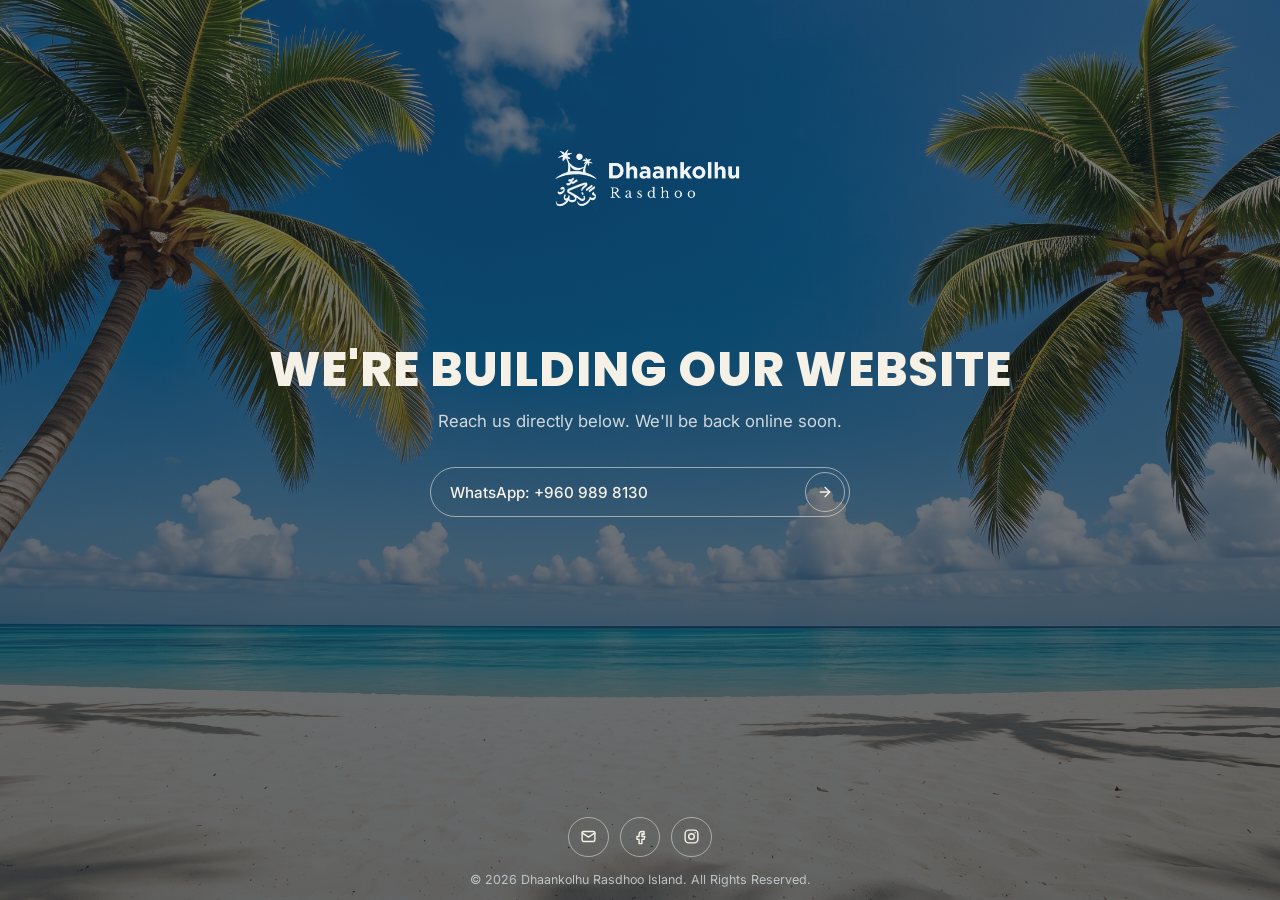
==== commit 1aca594b: "Add files via upload" ====
--- a/index.html
+++ b/index.html
@@ -1,1917 +1,213 @@
-<!doctype html>
+<!DOCTYPE html>
 <html lang="en">
 <head>
-  <meta charset="UTF-8" />
-  <!-- Smooth cross-page transitions: hide the page instantly (before first paint)
-       so script.js can fade it in — this inline script MUST stay first in <head>. -->
-  <script>document.documentElement.classList.add("is-preload");</script>
-  <meta name="viewport" content="width=device-width, initial-scale=1.0" />
-  <meta name="theme-color" content="#0b6e70" />
-  <meta name="description" content="Dhaankolhu Rasdhoo Island - a quiet stretch of the Indian Ocean, kept simple, kept beautiful." />
-  <link rel="icon" type="image/png" href="img/logo/favicon-light-bg.png" />
-  <link rel="icon" type="image/png" href="img/logo/favicon-light-bg.png" media="(prefers-color-scheme: light)" />
-  <link rel="icon" type="image/png" href="img/logo/favicon-dark-bg.png" media="(prefers-color-scheme: dark)" />
-  <link rel="shortcut icon" type="image/png" href="img/logo/favicon-light-bg.png" />
-  <link rel="preconnect" href="https://fonts.googleapis.com" />
-  <link rel="preconnect" href="https://fonts.gstatic.com" crossorigin />
-  <link rel="preconnect" href="https://images.unsplash.com" />
-  <link href="https://fonts.googleapis.com/css2?family=DM+Sans:wght@400;500;600;700&family=Poppins:ital,wght@0,400;0,500;0,600;0,700;1,400;1,500&family=Playfair+Display:ital,wght@0,500;0,600;0,700;1,500&display=swap" rel="stylesheet" />
-  <link rel="stylesheet" href="style.css" />
-  <!-- Preload the hero video (the biggest, first-seen asset) so it starts
-       downloading immediately instead of waiting for the CSS to load and
-       be parsed first. -->
-  <link rel="preload" as="video" href="img/index-home.mp4" fetchpriority="high" />
-  <style>
-    /* Center the "Guest Moments" gallery heading block (eyebrow, title, lede) */
-    .gallery-heading {
-      text-align: center;
-      margin-left: auto;
-      margin-right: auto;
+<meta charset="UTF-8" />
+<meta name="viewport" content="width=device-width, initial-scale=1.0" />
+<meta name="robots" content="noindex" />
+<title>We'll be right back — Dhaankolhu Rasdhoo Island</title>
+<link rel="preconnect" href="https://fonts.googleapis.com" />
+<link rel="preconnect" href="https://fonts.gstatic.com" crossorigin />
+<link href="https://fonts.googleapis.com/css2?family=Poppins:wght@400;500;700;800&family=Inter:wght@400;500;600&display=swap" rel="stylesheet" />
+<style>
+  :root {
+    --ivory: #f6f1e7;
+    --mist: #cfd8dc;
+    --brass: #c9a063;
+  }
+  * { box-sizing: border-box; }
+  html, body {
+    margin: 0;
+    padding: 0;
+    height: 100%;
+    overflow: hidden;
+    font-family: "Inter", sans-serif;
+    color: var(--ivory);
+  }
+  body {
+    min-height: 100vh;
+    background-image:
+      linear-gradient(180deg, rgba(20,30,38,0.55) 0%, rgba(15,23,29,0.65) 100%),
+      url("img/home%20web.jpeg");
+    background-size: cover;
+    background-position: center;
+    background-repeat: no-repeat;
+    background-attachment: fixed;
+  }
+  @media (max-width: 768px) {
+    body {
+      background-image:
+        linear-gradient(180deg, rgba(20,30,38,0.55) 0%, rgba(15,23,29,0.68) 100%),
+        url("img/home%20mobile.jpeg");
+      background-attachment: scroll;
     }
-    .gallery-heading .display-heading {
-      white-space: nowrap;
-    }
-    .gallery-heading .section-lede {
-      max-width: 640px;
-      margin-left: auto;
-      margin-right: auto;
-    }
-    @media (max-width: 640px) {
-      .gallery-heading .display-heading {
-        white-space: normal;
-      }
-      .section-shell {
-        padding-top: 40px !important;
-        padding-bottom: 40px !important;
-      }
-      #gallery .section-index {
-        margin-bottom: 12px !important;
-      }
-    }
-
-    /* --- Modern animated hamburger / close icon --- */
-    #menu-trigger {
-      position: relative !important;
-      width: 40px !important;
-      height: 40px !important;
-      align-items: center !important;
-      justify-content: center !important;
-    }
-    /* Only show the hamburger on mobile/tablet — matches the .desktop-nav
-       breakpoint in style.css (max-width: 900px). On desktop, .menu-trigger
-       keeps its default display:none from style.css. */
-    @media (max-width: 900px) {
-      #menu-trigger { display: inline-flex !important; }
-    }
-    #menu-trigger .hamburger-icon {
-      position: relative;
-      width: 22px;
-      height: 16px;
-      display: inline-block;
-    }
-    #menu-trigger .hamburger-icon .line {
-      position: absolute;
-      left: 0;
-      width: 100%;
-      height: 2px;
-      background: currentColor;
-      border-radius: 2px;
-      transition: transform 0.35s cubic-bezier(0.65, 0, 0.35, 1),
-                  opacity 0.25s ease,
-                  top 0.35s cubic-bezier(0.65, 0, 0.35, 1);
-    }
-    #menu-trigger .hamburger-icon .line1 { top: 0; }
-    #menu-trigger .hamburger-icon .line2 { top: 7px; }
-    #menu-trigger .hamburger-icon .line3 { top: 14px; }
-    #menu-trigger[aria-expanded="true"] .hamburger-icon .line1 {
-      top: 7px;
-      transform: rotate(45deg);
-    }
-    #menu-trigger[aria-expanded="true"] .hamburger-icon .line2 {
-      opacity: 0;
-      transform: scaleX(0);
-    }
-    #menu-trigger[aria-expanded="true"] .hamburger-icon .line3 {
-      top: 7px;
-      transform: rotate(-45deg);
-    }
-
-    /* --- YouTube-style play button --- */
-    .video-play-button {
-      background: #ff0000 !important;
-      color: #ffffff !important;
-      border: none !important;
-      width: 52px !important;
-      height: 37px !important;
-      border-radius: 10px !important;
-      display: flex !important;
-      align-items: center !important;
-      justify-content: center !important;
-      font-size: 0 !important;
-      box-shadow: 0 6px 20px rgba(0, 0, 0, 0.35) !important;
-      transition: background 0.2s ease, transform 0.2s ease !important;
-      cursor: pointer;
-    }
-    .video-play-button::before {
-      content: "";
-      display: block;
-      width: 0;
-      height: 0;
-      border-top: 9px solid transparent;
-      border-bottom: 9px solid transparent;
-      border-left: 16px solid #ffffff;
-      margin-left: 4px;
-    }
-    .video-play-button:hover {
-      background: #cc0000 !important;
-      filter: brightness(1.08);
-    }
-    @media (max-width: 640px) {
-      .video-play-button {
-        width: 42px !important;
-        height: 30px !important;
-        border-radius: 8px !important;
-      }
-      .video-play-button::before {
-        border-top-width: 7px;
-        border-bottom-width: 7px;
-        border-left-width: 12px;
-        margin-left: 3px;
-      }
-    }
-
-    /* --- Slide reference image (feeds the click-to-expand viewer; the
-       visible slide background keeps using CSS background-image) --- */
-    .slide-media {
-      position: absolute !important;
-      width: 1px !important;
-      height: 1px !important;
-      opacity: 0 !important;
-      pointer-events: none !important;
-    }
-    .slide { cursor: pointer; }
-
-    /* --- Fix hero zoom animation gap --- */
-    .hero-section {
-      overflow: hidden !important;
-    }
-    /* Now a looping video instead of a static photo + CSS Ken Burns zoom —
-       the footage already has its own motion, so no artificial zoom
-       animation is layered on top of it anymore. object-fit: cover keeps
-       it framed like the old background-size: cover did. */
-    .hero-backdrop {
-      position: absolute !important;
-      inset: 0 !important;
-      width: 100% !important;
-      height: 100% !important;
-      object-fit: cover !important;
-      object-position: center !important;
-      transform-origin: 55% 33% !important;
-      background: var(--teal-deep);
-      opacity: 0;
-      transition: opacity .6s ease;
-    }
-    /* Once the video actually has a frame ready to paint, fade it in over
-       the plain teal background — smoother and less jarring on refresh
-       than popping in instantly or flashing a mismatched poster photo
-       while the video buffers. */
-    .hero-backdrop.is-ready { opacity: 1; }
-    @media (prefers-reduced-motion: reduce) {
-      .hero-backdrop { transition: none; }
-    }
-    /* --- Mobile menu: dropdown from navbar, full width --- */
-    .mobile-menu {
-      left: 0 !important;
-      right: 0 !important;
-      width: 100% !important;
-      max-width: none !important;
-      background: rgba(250, 248, 244, 0.96) !important;
-      backdrop-filter: blur(28px) saturate(160%);
-      -webkit-backdrop-filter: blur(28px) saturate(160%);
-      border: none !important;
-      border-radius: 0 0 20px 20px !important;
-      transform-origin: top center !important;
-      transform: scaleY(0) !important;
-      transform-box: fill-box;
-      overflow: hidden;
-      opacity: 0 !important;
-      pointer-events: none !important;
-      transition: transform 0.45s cubic-bezier(0.65, 0, 0.35, 1) !important, opacity 0.35s ease !important;
-      transition-delay: 0s !important;
-      will-change: transform, opacity;
-    }
-    .mobile-menu.is-open {
-      transform: scaleY(1) !important;
-      opacity: 1 !important;
-      pointer-events: auto !important;
-      overflow-y: auto;
-      transition: transform 0.45s cubic-bezier(0.34, 1.2, 0.4, 1) !important, opacity 0.3s ease !important;
-      transition-delay: 0s !important;
-    }
-    .mobile-menu-inner {
-      background: transparent !important;
-      padding-top: 104px !important;
-      padding-bottom: 8px !important;
-      box-sizing: border-box;
-    }
-    .mobile-menu .eyebrow {
-      color: #6b6355 !important;
-    }
-    .mobile-menu nav a {
-      color: #12100d !important;
-      border-bottom: 1px solid rgba(20, 18, 14, 0.12);
-      background: transparent !important;
-    }
-    .mobile-menu nav a span {
-      color: #8a8071 !important;
-    }
-    .mobile-menu nav a:hover,
-    .mobile-menu nav a:focus {
-      background: rgba(20, 18, 14, 0.06) !important;
-      color: #000000 !important;
-    }
-    .mobile-menu .mobile-book {
-      background: #12100d !important;
-      color: #ffffff !important;
-    }
-    .mobile-menu-divider {
-      display: none;
-    }
-    .mobile-book-now {
-      display: block !important;
-      width: 100% !important;
-      box-sizing: border-box !important;
-      text-align: left !important;
-      align-self: stretch !important;
-      margin: 0 !important;
-      background: transparent !important;
-      color: #12100d !important;
-      border: none !important;
-      border-top: 1px solid rgba(20, 18, 14, 0.12) !important;
-      border-bottom: none !important;
-      box-shadow: none !important;
-      backdrop-filter: none !important;
-      -webkit-backdrop-filter: none !important;
-      border-radius: 0 !important;
-      padding: 16px 24px !important;
-      font-family: "DM Sans", sans-serif;
-      font-size: 1rem !important;
-      font-weight: 400 !important;
-      letter-spacing: normal !important;
-      text-decoration: none !important;
-      cursor: pointer;
-    }
-    .mobile-book-now:hover {
-      background: rgba(20, 18, 14, 0.06) !important;
-      color: #000000 !important;
-    }
-    /* Keep header logo + close button dark and visible while the menu is open */
-    .site-shell:has(.mobile-menu.is-open) .site-header .brand-lockup,
-    .site-shell:has(.mobile-menu.is-open) .site-header .brand-type,
-    .site-shell:has(.mobile-menu.is-open) .site-header .brand-type strong {
-      color: #12100d !important;
-      opacity: 1 !important;
-      visibility: visible !important;
-    }
-    .site-shell:has(.mobile-menu.is-open) .site-header .brand-mark {
-      filter: brightness(0) !important;
-      /* Keep the logo at its normal oversized size (transform: scale(2))
-         while the menu is open — the mobile-menu-inner padding-top below
-         gives enough clearance so the logo's bleed no longer covers the
-         first mobile-menu item ("About"). */
-    }
-    .site-shell:has(.mobile-menu.is-open) .site-header {
-      position: fixed !important;
-      top: 0 !important;
-      left: 0 !important;
-      right: 0 !important;
-      width: 100% !important;
-      z-index: 1001 !important;
-      background: rgba(250, 248, 244, 0.98) !important;
-      backdrop-filter: blur(20px) saturate(160%);
-      -webkit-backdrop-filter: blur(20px) saturate(160%);
-      box-shadow: none !important;
-      opacity: 1 !important;
-      visibility: visible !important;
-      transform: none !important;
-    }
-    .site-shell:has(.mobile-menu.is-open) .mobile-menu {
-      position: fixed !important;
-      top: 0 !important;
-    }
-    .site-shell:has(.mobile-menu.is-open) .site-header #menu-trigger {
-      color: #12100d !important;
-      z-index: 1002 !important;
-      position: relative !important;
-    }
-    .site-footer-v2 {
-      background: #ba8d5c;
-      color: rgba(255,255,255,.82);
-      padding: 64px 6vw 24px;
-      font-family: "DM Sans", sans-serif;
-    }
-    .footer-v2-center {
-      max-width: 640px;
-      margin: 0 auto;
-      display: flex;
-      flex-direction: column;
-      align-items: center;
-      gap: 26px;
-      text-align: center;
-    }
-    .footer-v2-brand-row { display: flex; align-items: center; }
-    .footer-mark {
-      height: 168px;
-      width: auto;
-      display: block;
-    }
-    .footer-v2-tag {
-      text-transform: uppercase;
-      font-size: 0.7rem;
-      letter-spacing: 0.08em;
-      color: rgba(255,255,255,.68);
-      margin-top: -14px;
-    }
-    .footer-v2-socials { display: flex; gap: 14px; }
-    .footer-v2-social-btn {
-      width: 42px;
-      height: 42px;
-      border-radius: 50%;
-      display: flex;
-      align-items: center;
-      justify-content: center;
-      border: 1px solid rgba(255,255,255,.4);
-      color: #fff;
-      transition: background 0.2s ease, border-color 0.2s ease, color 0.2s ease, transform 0.2s ease;
-    }
-    .footer-v2-social-btn svg { width: 18px; height: 18px; }
-    .footer-v2-social-btn:hover {
-      background: #fff;
-      border-color: #fff;
-      color: #ba8d5c;
-      transform: translateY(-2px);
-    }
-    .footer-v2-desc, .footer-v2-address, .footer-v2-contact {
-      font-size: 0.95rem;
-      line-height: 1.75;
-      color: rgba(255,255,255,.82);
-      margin: 0;
-      max-width: 560px;
-    }
-    .footer-v2-desc {
-      max-width: 640px;
-      font-size: 0.95rem;
-      text-wrap: pretty;
-    }
-    .footer-v2-contact a { color: #fff; text-decoration: none; transition: color 0.2s ease; }
-    .footer-v2-contact a:hover { color: rgba(255,255,255,.7); }
-    .footer-v2-bottom {
-      max-width: 1280px;
-      margin: 48px auto 0;
-      padding-top: 20px;
-      border-top: 1px solid rgba(255,255,255,.25);
-      display: flex;
-      justify-content: space-between;
-      align-items: center;
-      flex-wrap: wrap;
-      gap: 12px;
-      font-size: 0.82rem;
-      color: rgba(255,255,255,.68);
-    }
-    .footer-v2-legal { display: flex; gap: 20px; }
-    .footer-v2-legal a { color: rgba(255,255,255,.68); text-decoration: none; }
-    .footer-v2-legal a:hover { color: #fff; }
-    @media (max-width: 560px) {
-      .footer-v2-bottom { flex-direction: column; align-items: flex-start; }
-    }
-
-    /* ==========================================================================
-       HERO STEPPER — a fixed full-viewport hero that steps through three
-       "chapters" (Welcome → About → Island photo) one at a time. Each wheel
-       tick / swipe advances or reverses exactly one chapter with its own
-       fixed-duration CSS transition (fade + rise/zoom) — not scrubbed
-       proportionally to how far the user drags the scrollwheel — so it
-       reads as a deliberate "next" animation rather than a scrub. Once the
-       last chapter is reached, the page hands off to normal scrolling into
-       the rest of the site; scrolling back up to the very top re-engages
-       the stepper. Driven from script.js (wheel/touch handlers), CSS below
-       only defines the three visual states.
-       ========================================================================== */
-    .hero-section.story-scroll {
-      position: relative;
-      display: block;
-      min-height: 700px;
-      height: 100vh;
-      height: 100dvh; /* tracks the real viewport as the mobile browser's
-        address bar shows/hides (e.g. auto-collapses after ~2s idle) —
-        100svh freezes at the smallest possible height, so once the bar
-        hides and the viewport actually grows, this section stays short
-        and leaves a gap underneath it. dvh keeps it exactly full-height
-        at all times, no gap. */
-      isolation: isolate;
-      background: var(--teal-deep);
-      overflow: hidden;
-    }
-    .story-sticky {
-      position: absolute;
-      inset: 0;
-      overflow: hidden;
-      display: block;
-      color: #fff;
-      z-index: 1;
-    }
-    .story-sticky .hero-backdrop-wrap,
-    .story-sticky .hero-shade,
-    .story-sticky .hero-grain { position: absolute; inset: 0; }
-    .hero-section.is-intro-done .hero-backdrop-wrap { transition: transform 1.1s cubic-bezier(.22, .68, 0, 1); }
-    .story-sticky .hero-shade { transition: opacity .8s ease; }
-
-    .story-panel {
-      position: absolute;
-      inset: 0;
-      display: flex;
-      align-items: center;
-      justify-content: center;
-      padding: 0 1.5rem;
-      opacity: 0;
-      transform: translateY(28px) scale(0.94);
-      pointer-events: none;
-      transition: opacity .7s cubic-bezier(.22, .68, 0, 1), transform .7s cubic-bezier(.22, .68, 0, 1);
-      will-change: opacity, transform;
-    }
-    .story-panel.is-active {
-      opacity: 1;
-      transform: translateY(0) scale(1);
-      pointer-events: auto;
-    }
-    .story-panel.is-exited {
-      opacity: 0;
-      transform: translateY(-28px) scale(0.94);
-    }
-    /* nudge the welcome chapter's text up off dead-center, same technique
-       used on .story-panel-about below — extra bottom padding on the
-       flex-centered panel shifts the whole "Welcome to / Dhaankolhu
-       Rasdhoo / ..." block up so it reads centered instead of low. */
-    .story-panel-welcome { padding-bottom: clamp(1.5rem, 6vh, 4rem); }
-    .story-panel-welcome .hero-content { width: min(100% - 2.5rem, 1080px); }
-    /* Desktop (laptop through big PC monitors): a single FIXED nudge, not
-       vh-based — vh scaling was the actual bug (it pushed the text higher
-       and higher as the screen got taller, so laptop and a big monitor
-       never matched). A flat rem value looks the same, correctly
-       centered, on every desktop size. */
-    @media (min-width: 641px) {
-      .story-panel-welcome { padding-bottom: 3rem; }
-    }
-
-    .story-panel-about .story-panel-inner { width: min(100% - 2rem, 720px); margin: 0 auto; text-align: center; }
-    /* nudge this chapter's content up off dead-center: on most phones the
-       address bar eats into the top of 100svh, so a perfectly mathematical
-       vertical center ends up looking low once the toolbar is accounted
-       for. Extra bottom padding on the flex-centered panel shifts the
-       whole block up to compensate. */
-    .story-panel-about { padding-bottom: clamp(2rem, 10vh, 6rem); }
-    /* Desktop (laptop through big PC monitors): same flat, non-vh nudge as
-       the welcome chapter above, so both chapters center identically no
-       matter how big or tall the screen is. */
-    @media (min-width: 641px) {
-      .story-panel-about { padding-bottom: 3rem; }
-    }
-    .story-panel-about .eyebrow {
-      display: block; margin-bottom: .9rem;
-      color: #f2c079; text-shadow: 0 1px 10px rgba(0,0,0,.35);
-    }
-    .story-panel-about h2 {
-      margin: 0 0 1.1rem; font-family: "DM Sans", Arial, Helvetica, sans-serif;
-      font-weight: 700; letter-spacing: -.045em; line-height: 1.06;
-      font-size: clamp(1.85rem, 3.6vw, 3.1rem); color: #fff;
-    }
-    /* brighter, more saturated gold than the site's usual --brass (#ba8d5c),
-       which reads muted/low-contrast over a bright sky photo — plus a soft
-       shadow so it stays legible on lighter parts of the image too. */
-    .story-panel-about h2 em { font-style: normal; font-weight: 700; color: #f2c079; text-shadow: 0 1px 12px rgba(0,0,0,.4); }
-    .story-panel-about p {
-      margin: 0 auto; max-width: 34rem; color: rgba(255, 255, 255, .82);
-      font-size: clamp(.92rem, 1.2vw, 1.05rem); line-height: 1.75;
-    }
-    .story-panel-about > .story-panel-inner > div { display: flex; justify-content: center; }
-    .story-panel-about .text-link { color: #fff; border-bottom-color: rgba(255, 255, 255, .5); }
-    .story-panel-about .text-link:hover { color: #f2c079; border-bottom-color: #f2c079; }
-
-    /* Cap the box by viewport height too (not just width) — on wide-but-
-       short laptop screens, a width-only cap can make the two-square row
-       taller than the available room, so it gets clipped by the hero
-       section's overflow:hidden. The vh cap keeps it comfortably inside
-       on any screen shape. */
-    /* nudge this chapter's photos + location badge up off dead-center,
-       same technique as .story-panel-welcome/.story-panel-about above —
-       it previously sat with no compensation at all (padding-bottom: 0)
-       and read low on real devices just like those two chapters did. */
-    .story-panel-frame { padding-bottom: clamp(4rem, 18vh, 11rem); }
-    .story-panel-frame .story-panel-inner { width: min(100% - 2rem, 760px, 100vh); }
-    .story-panel-frame .collage-tilt { width: 100%; }
-
-    /* Full-screen "zoom in and take over" for the bonus exit beat: rather
-       than resizing layout width/height (which read as a flat resize, not
-       a zoom), the left square alone is scaled up hugely from its own
-       center with a plain CSS transform — like a camera pushing in — so it
-       visibly grows toward the viewer and overflows past its own frame's
-       edges. (Scaled on .collage-main itself, not the shared .collage-tilt
-       wrapper, so its sibling square/badge — siblings inside that same
-       wrapper — aren't dragged along by this zoom.) The ancestor
-       .hero-section keeps overflow clipped via overflow:hidden, so the
-       scaled-up photo reads as filling the whole screen rather than
-       spilling out of the page. */
-    /* Zoom duration matched to the accent/badge exit above (1.6s) so the
-       whole beat reads as one synced motion instead of the photo jumping
-       huge almost instantly while the badge/accent were still slowly
-       fading — that mismatch was what made the exit look messy/overlapping
-       mid-transition. */
-    .story-panel-frame .collage-main { transition: opacity .5s cubic-bezier(.22,.68,0,1) .05s, transform 1.6s cubic-bezier(.22,.68,0,1) .05s, border-radius 1.6s cubic-bezier(.22,.68,0,1); transform-origin: center; }
-    /* Scaled up enough to fully cover even wide laptop/desktop viewports
-       (~2500px+) with no gap at the edges. Each square is now roughly
-       half the width the old single rectangle was, so this needs a
-       noticeably bigger scale factor than before to reach the same
-       full-bleed coverage. */
-    .story-panel-frame.is-frame-exiting .collage-main { transform: scale(7.2); filter: blur(3px) brightness(.72) saturate(1.05); }
-    /* Two stacked photo layers inside .collage-main — see advanceFrameCards()
-       in script.js. Only .is-front is visible; the other sits ready behind
-       it with the next photo already loaded, so switching which one carries
-       .is-front dissolves the two into each other instead of a hard cut. */
-    .collage-main-img { position: absolute; inset: 0; opacity: 0; transition: opacity 1.3s cubic-bezier(.22,.68,0,1); }
-    .collage-main-img.is-front { opacity: 1; z-index: 1; }
-
-
-    /* Short caption + "Learn more" CTA over the final chapter's photo,
-       styled to match the offers slideshow (.slide-badge / .slide-cta).
-       Pinned bottom-left as its own absolutely-positioned layer so it
-       doesn't disturb the centered collage box's own layout/animation. */
-    .frame-caption {
-      position: absolute; inset: 0; z-index: 2;
-      display: flex; align-items: center; justify-content: flex-start;
-      padding: clamp(1.5rem, 6vw, 4rem);
-      background: transparent;
-      opacity: 0; transform: translateY(16px); pointer-events: none;
-      transition: opacity .7s cubic-bezier(.22,.68,0,1) .3s, transform .7s cubic-bezier(.22,.68,0,1) .3s;
-    }
-    .frame-caption > * { pointer-events: auto; }
-    .frame-caption-inner { width: min(100%, 560px); margin: 0; text-align: left; }
-    .frame-caption-inner .slide-badge { font-size: clamp(.68rem, 1.2vw, .8rem); padding: .5rem 1.05rem; margin-bottom: .9rem; }
-    .frame-caption-inner h2 { margin: 0 0 .7rem; font-family: "Playfair Display", Georgia, serif; font-weight: 600; letter-spacing: -.02em; line-height: 1.06; font-size: clamp(1.9rem, 4.2vw, 3.2rem); color: #fff; text-shadow: 0 2px 18px rgba(0,0,0,.5); }
-    .frame-caption-inner p { max-width: 32rem; margin: 0 0 1.3rem; color: rgba(255,255,255,.92); font-size: clamp(1rem, 1.5vw, 1.15rem); line-height: 1.55; text-shadow: 0 1px 10px rgba(0,0,0,.55), 0 1px 2px rgba(0,0,0,.4); }
-    .frame-caption-inner .slide-cta { font-size: .9rem; min-height: 46px; padding: 0 1.6rem; }
-    /* "Liquid glass" treatment for this one CTA — frosted/translucent
-       instead of the offers-slideshow's solid white pill (.slide-cta base
-       rule, left alone so those other slides keep their original look). */
-    .frame-caption-inner .frame-cta-glass {
-      background: rgba(255,255,255,.16);
-      -webkit-backdrop-filter: blur(18px) saturate(180%);
-      backdrop-filter: blur(18px) saturate(180%);
-      border: 1px solid rgba(255,255,255,.4);
-      color: #fff;
-      box-shadow: 0 8px 26px rgba(0,0,0,.22), inset 0 1px 0 rgba(255,255,255,.35);
-    }
-    .frame-caption-inner .frame-cta-glass:hover {
-      background: rgba(255,255,255,.28);
-      color: #fff;
-      transform: translateY(-2px);
-    }
-    /* the badge/description/CTA only appear once the backdrop photo has
-       zoomed to fill the whole screen (is-frame-exiting) — before that,
-       while the small collage box is still on screen, only the heading
-       shows, so nothing doubles up with the collage's own "Local island /
-       North Ari Atoll" badge sitting right above it. */
-    .frame-caption-inner h2,
-    .frame-caption-inner .slide-badge,
-    .frame-caption-inner p,
-    .frame-caption-inner .slide-cta { opacity: 0; pointer-events: none; transition: opacity .35s ease; }
-    .story-panel-frame.is-frame-exiting .frame-caption-inner h2,
-    .story-panel-frame.is-frame-exiting .frame-caption-inner .slide-badge,
-    .story-panel-frame.is-frame-exiting .frame-caption-inner p,
-    .story-panel-frame.is-frame-exiting .frame-caption-inner .slide-cta { opacity: 1; pointer-events: auto; transition: opacity .6s ease .35s; }
-    .story-panel-frame.is-active .frame-caption { opacity: 1; transform: translateY(0); }
-    /* keep the caption on screen through the full-screen zoom-in exit beat
-       (the doorway backdrop growing to fill the whole viewport) instead of
-       fading out beforehand — that full-bleed moment is exactly where this
-       badge/heading/copy/CTA should be read. */
-    .story-panel-frame.is-frame-exiting .frame-caption { opacity: 1; transform: translateY(0); z-index: 3; }
-
-    /* Row of 3 numbered photo thumbnails, bottom-right of the final chapter,
-       once it's settled into the full-bleed "Welcome Home" banner (same
-       moment the caption reveals — the circle/badge have slid away by then,
-       leaving this side empty). Matches the reference: "01. / 02. / 03."
-       labels above flat (not fanned) thumbnails, a thin progress bar
-       underneath that fills up over each photo's dwell time, and the
-       currently-showing photo's thumbnail highlighted. Auto-advances on a
-       timer (script.js): whichever thumbnail lights up also becomes the
-       new full-screen backdrop photo. */
-    .frame-card-stack {
-      position: absolute; bottom: clamp(9rem, 22vh, 13.5rem); right: clamp(7vw, 13vw, 16vw);
-      width: clamp(300px, 32vw, 440px);
-      z-index: 3; pointer-events: none;
-      opacity: 0; transition: opacity .8s ease .5s;
-    }
-    .story-panel-frame.is-frame-exiting .frame-card-stack { opacity: 1; pointer-events: auto; }
-    .frame-card-row { display: flex; gap: clamp(.6rem, 1.4vw, 1rem); }
-    .frame-card-item { flex: 1 1 0; min-width: 0; opacity: .8; transition: opacity .6s ease; cursor: pointer; background: none; border: 0; padding: 0; text-align: left; font: inherit; display: block; }
-    .frame-card-item.is-active { opacity: 1; }
-    .frame-card-item:hover,
-    .frame-card-item:focus-visible { opacity: .95; }
-    .frame-card-item.is-active:hover,
-    .frame-card-item.is-active:focus-visible { opacity: 1; }
-    .frame-card-item:focus-visible .frame-card-thumb { outline: 2px solid #fff; outline-offset: 2px; }
-    .frame-card-thumb {
-      border-radius: 8px; overflow: hidden; aspect-ratio: 4 / 3;
-      border: 2px solid rgba(255,255,255,.75);
-      box-shadow: 0 16px 32px rgba(0,0,0,.45);
-    }
-    .frame-card-item.is-active .frame-card-thumb { border-color: #fff; box-shadow: 0 18px 36px rgba(0,0,0,.5); }
-    .frame-card-thumb img { width: 100%; height: 100%; object-fit: cover; display: block; }
-    .frame-card-progress { position: relative; margin-top: .8rem; height: 2px; background: rgba(255,255,255,.25); border-radius: 2px; overflow: hidden; }
-    .frame-card-progress-fill { position: absolute; inset: 0 auto 0 0; width: 0%; height: 100%; background: #fff; border-radius: 2px; }
-    /* Big screens: the clamp() ceilings above were tuned for normal desktop
-       widths, so on large monitors the caption text and the 3-photo strip
-       both read as too small against the full-bleed backdrop photo. Scale
-       both up further past 1600px. */
-    @media (min-width: 1600px) {
-      .frame-caption-inner { width: min(100%, 760px); }
-      .frame-caption-inner .slide-badge { font-size: 1rem; padding: .6rem 1.3rem; }
-      .frame-caption-inner h2 { font-size: clamp(2.6rem, 4.6vw, 4.6rem); }
-      .frame-caption-inner p { font-size: clamp(1.1rem, 1.7vw, 1.4rem); max-width: 38rem; }
-      .frame-caption-inner .slide-cta { font-size: 1rem; min-height: 54px; padding: 0 2.1rem; }
-      .frame-card-stack { width: clamp(440px, 30vw, 620px); bottom: clamp(10rem, 20vh, 15rem); }
-      .frame-card-thumb { border-radius: 10px; }
-      .frame-card-progress { margin-top: 1rem; height: 3px; }
-    }
-    @media (max-width: 900px) {
-      /* not enough room beside the caption text once the layout narrows */
-      .frame-card-stack { display: none; }
-    }
-
-
-    @media (max-width: 640px) {
-      .story-panel-about h2 { font-size: clamp(1.6rem, 7vw, 2.2rem); }
-      .story-panel-about p { font-size: .88rem; max-width: 22rem; }
-      /* The per-chapter zoom (setBackdropForStep scaling the wrapper up a
-         bit at each step) uses transform-origin: 55% 33% — fine on wide
-         desktop screens, but on a narrow phone that off-center origin
-         shifts the video sideways as it scales, which was both showing a
-         dark gap down one edge (the video no longer fully covering it)
-         and reading as the footage "flipping" direction between chapters.
-         Recentering the origin fixes that shift/flip. (A previous version
-         of this fix also locked the scale to one fixed value and killed
-         the transition entirely — that stopped the shift, but also
-         silently killed the per-chapter zoom effect itself on mobile.
-         Just forcing a centered origin is enough on its own; the zoom
-         still needs its normal transform/transition to actually play.) */
-      .hero-backdrop-wrap { transform-origin: center !important; }
-      /* Not enough room to keep the caption pinned to one side on a phone
-         (the box would run edge-to-edge anyway) — center it instead, same
-         as the original layout. */
-      .frame-caption { justify-content: center; }
-      .frame-caption-inner { width: min(100% - 2rem, 480px); text-align: center; transform: translateY(-6vh); }
-      /* keep this heading on one line on phones instead of the desktop's
-         two-line stack — hide the hardcoded <br> and shrink the size with
-         a steeper vw ratio so it still fits without wrapping. */
-      .frame-caption-inner h2 { white-space: nowrap; font-size: clamp(1.3rem, 6.6vw, 2rem); margin-bottom: .55rem; }
-      .frame-caption-inner h2 .frame-title-break { display: none; }
-      /* balanced line-wrapping (instead of one long ragged final line) plus
-         tighter, more even spacing around it for a cleaner, more
-         intentional look on narrow screens. */
-      .frame-caption-inner p { margin: 0 auto 1.1rem; font-size: clamp(.82rem, 3.6vw, .92rem); line-height: 1.55; max-width: 19rem; white-space: normal; text-wrap: balance; }
-      /* The (max-width: 900px) rule above hides this row entirely because
-         there's no room for it beside the caption text — but on a phone
-         the caption is centered (see above) and there's open space below
-         it, so bring the row back, centered under the caption instead of
-         pinned bottom-right like on desktop. */
-      .frame-card-stack {
-        display: block;
-        left: 50%;
-        right: auto;
-        bottom: clamp(3.6rem, 12vh, 6rem);
-        transform: translateX(-50%);
-        width: min(84%, 320px);
-      }
-      /* Phones are much taller/narrower than the collage box's own shape,
-         so the desktop scale (tuned for a wide row) isn't big enough to
-         reach the top/bottom edges of a tall phone screen — that's the
-         gap that was showing the backdrop photo peeking through instead
-         of one continuous full-bleed image. Bump the end-scale up so it
-         comfortably covers even tall phone viewports, same as it already
-         does on desktop. On mobile the square is also narrower than the
-         old single 4:3 box was, so this needs an even bigger jump than
-         the desktop scale above did. */
-      .story-panel-frame.is-frame-exiting .collage-main { transform: scale(9.5); filter: blur(3px) brightness(.72) saturate(1.05); }
-    }
-    /* While the stepper owns input, tell the browser at the compositor level
-       (not just via JS preventDefault, which can lose a race on mobile under
-       load) that this element does not scroll — this is what keeps the
-       lock/step animation reliable on phones instead of intermittently
-       leaking a native scroll through. html.story-scroll-lock backs it up by
-       freezing the whole page so nothing can drift underneath. */
-    .hero-section.story-scroll.is-story-locked { touch-action: none; }
-    html.story-scroll-lock,
-    html.story-scroll-lock body { overflow: hidden; height: 100%; }
-    /* Reduced motion still gets the full-screen pinned "one chapter at a
-       time" experience (same as desktop) — we only strip the animated
-       easing/duration so chapters swap instantly instead of crossfading,
-       rather than collapsing the whole stepper into a plain stacked page. */
-    @media (prefers-reduced-motion: reduce) {
-      .story-sticky .hero-backdrop-wrap,
-      .hero-section.is-intro-done .hero-backdrop-wrap,
-      .story-sticky .hero-shade,
-      .story-panel,
-      .story-panel-frame .collage-main,
-      .collage-main-img,
-      .frame-card-item,
-      .frame-card-progress-fill,
-      .frame-caption,
-      .frame-caption-inner h2,
-      .frame-caption-inner .slide-badge,
-      .frame-caption-inner p,
-      .frame-caption-inner .slide-cta { transition: none !important; }
-    }
-
-    /* Header slides in from the side on page load (e.g. coming back from
-       Book Now): the logo and every nav item (including the Accommodation
-       and Others dropdowns, and the Book Now button) start off to one
-       side, then glide smoothly into place over 2s, staggered slightly
-       so it reads as one continuous sweep rather than everything popping
-       in at once. Tied to the same "is-preload" class the page-fade
-       already uses, so it just works on every load, no extra JS needed.
-       Uses ".desktop-nav > *" (not "a") so it still works now that
-       Accommodation/Others are wrapped in ".nav-dropdown" divs rather
-       than being plain <a> tags. */
-    .site-header .brand-mark {
-      opacity: 0;
-      transform: translateX(-60px) scale(2);
-      transition: opacity 2s cubic-bezier(.22,.68,0,1), transform 2s cubic-bezier(.22,.68,0,1);
-    }
-    html:not(.is-preload) .site-header .brand-mark {
-      opacity: 1;
-      transform: translateX(0) scale(2);
-    }
-
-    .site-header .desktop-nav > * {
-      opacity: 0;
-      transform: translateX(56px);
-      transition: opacity 2s cubic-bezier(.22,.68,0,1), transform 2s cubic-bezier(.22,.68,0,1);
-    }
-    html:not(.is-preload) .site-header .desktop-nav > * {
-      opacity: 1;
-      transform: translateX(0);
-    }
-    .site-header .desktop-nav > *:nth-child(1) { transition-delay: .08s; }
-    .site-header .desktop-nav > *:nth-child(2) { transition-delay: .18s; }
-    .site-header .desktop-nav > *:nth-child(3) { transition-delay: .28s; }
-    .site-header .desktop-nav > *:nth-child(4) { transition-delay: .38s; }
-    .site-header .desktop-nav > *:nth-child(5) { transition-delay: .48s; }
-
-    .site-header .header-cta {
-      opacity: 0;
-      transform: translateX(56px);
-      transition: opacity 2s cubic-bezier(.22,.68,0,1), transform 2s cubic-bezier(.22,.68,0,1);
-      transition-delay: .58s;
-    }
-    html:not(.is-preload) .site-header .header-cta {
-      opacity: 1;
-      transform: translateX(0);
-    }
-
-    @media (prefers-reduced-motion: reduce) {
-      .site-header .brand-mark,
-      .site-header .desktop-nav > *,
-      .site-header .header-cta { transition: none !important; opacity: 1 !important; transform: none !important; }
-    }
-  </style>
-  <title>Dhaankolhu Rasdhoo</title>
+  }
+
+  .wrap {
+    height: 100vh;
+    height: 100dvh;
+    overflow: hidden;
+    display: flex;
+    flex-direction: column;
+    align-items: center;
+    text-align: center;
+    padding: 1vh 6vw 1.5vh;
+  }
+
+  .core {
+    flex: 1;
+    min-height: 0;
+    display: flex;
+    flex-direction: column;
+    align-items: center;
+    justify-content: flex-start;
+    padding-top: clamp(1.5vh, 6vh, 8vh);
+    width: 100%;
+  }
+
+  .mark img {
+    height: clamp(140px, 28vh, 600px);
+    width: auto;
+    margin-bottom: clamp(0.8rem, 2.5vh, 2rem);
+    opacity: 0.95;
+  }
+
+  h1 {
+    font-family: "Poppins", sans-serif;
+    font-weight: 800;
+    text-transform: uppercase;
+    letter-spacing: 0.02em;
+    font-size: clamp(1.4rem, 4.2vw, 3rem);
+    line-height: 1.15;
+    margin: 0 0 clamp(0.5rem, 1.6vh, 1.2rem);
+    color: var(--ivory);
+  }
+
+  p.lede {
+    font-family: "Inter", sans-serif;
+    font-weight: 400;
+    font-size: clamp(0.8rem, 1.6vw, 1.05rem);
+    color: var(--mist);
+    margin: 0 0 clamp(1.4rem, 4vh, 3.6rem);
+  }
+
+  .cta {
+    display: flex;
+    align-items: center;
+    justify-content: space-between;
+    gap: 1rem;
+    width: 100%;
+    max-width: 420px;
+    border: 1px solid rgba(246,241,231,0.55);
+    border-radius: 999px;
+    padding: 0.25rem 0.25rem 0.25rem 1.2rem;
+    text-decoration: none;
+    color: var(--ivory);
+    margin-bottom: clamp(0.7rem, 2vh, 1.6rem);
+    transition: border-color 0.2s ease, background 0.2s ease;
+  }
+  .cta:hover,
+  .cta:focus-visible {
+    border-color: var(--brass);
+    background: rgba(246,241,231,0.06);
+  }
+  .cta span.label {
+    font-size: clamp(0.78rem, 1.4vw, 0.95rem);
+    font-weight: 500;
+    text-align: left;
+  }
+  .cta span.arrow {
+    flex-shrink: 0;
+    width: clamp(32px, 4.5vh, 40px);
+    height: clamp(32px, 4.5vh, 40px);
+    border: 1px solid rgba(246,241,231,0.55);
+    border-radius: 50%;
+    display: flex;
+    align-items: center;
+    justify-content: center;
+  }
+  .cta span.arrow svg {
+    width: 16px;
+    height: 16px;
+    stroke: var(--ivory);
+  }
+
+  .secondary {
+    display: flex;
+    gap: 0.7rem;
+    justify-content: center;
+    margin-top: clamp(0.5rem, 1.6vh, 1rem);
+    margin-bottom: clamp(0.5rem, 1.6vh, 1rem);
+  }
+  .icon-link {
+    width: clamp(34px, 4.5vh, 42px);
+    height: clamp(34px, 4.5vh, 42px);
+    border: 1px solid rgba(246,241,231,0.5);
+    border-radius: 50%;
+    display: flex;
+    align-items: center;
+    justify-content: center;
+    color: var(--ivory);
+    text-decoration: none;
+    transition: border-color 0.2s ease, background 0.2s ease;
+  }
+  .icon-link:hover,
+  .icon-link:focus-visible {
+    border-color: var(--brass);
+    background: rgba(246,241,231,0.06);
+  }
+  .icon-link svg {
+    width: 17px;
+    height: 17px;
+    stroke: var(--ivory);
+    fill: none;
+  }
+  a:focus-visible {
+    outline: 2px solid var(--brass);
+    outline-offset: 3px;
+  }
+
+  .foot {
+    font-size: clamp(0.62rem, 1.3vw, 0.78rem);
+    color: var(--mist);
+    opacity: 0.85;
+    padding-bottom: env(safe-area-inset-bottom, 0);
+  }
+
+  @media (max-width: 640px) {
+    .cta { max-width: 100%; }
+  }
+</style>
 </head>
 <body>
-  <div class="page-curtain page-curtain-left" aria-hidden="true"></div>
-  <div class="page-curtain page-curtain-right" aria-hidden="true"></div>
-  <div class="site-shell">
-    <header class="site-header" id="site-header">
-      <a class="brand-lockup" href="#home" aria-label="Dhaankolhu Rasdhoo Island home"><img class="brand-mark" src="img/logo/logo-white.png" alt="Dhaankolhu Rasdhoo Island logo" /></a>
-      <div class="header-nav-group">
-        <nav class="desktop-nav" aria-label="Primary navigation"><a href="#about">About</a><a href="#experience">Experience</a><div class="nav-dropdown"><a href="family-room.html" class="nav-dropdown-trigger">Accommodation<svg class="nav-dropdown-chevron" viewBox="0 0 10 6" fill="none" xmlns="http://www.w3.org/2000/svg" aria-hidden="true"><path d="M1 1L5 5L9 1" stroke="currentColor" stroke-width="1.5" stroke-linecap="round" stroke-linejoin="round"/></svg></a><div class="nav-dropdown-panel"><a href="double-room.html">Double Room</a><a href="triple-room.html">Triple Room</a><a href="family-room.html">Family Room</a></div></div><a href="offers.html">Offers</a><div class="nav-dropdown"><a href="#highlights" class="nav-dropdown-trigger" data-nav-noop>Others<svg class="nav-dropdown-chevron" viewBox="0 0 10 6" fill="none" xmlns="http://www.w3.org/2000/svg" aria-hidden="true"><path d="M1 1L5 5L9 1" stroke="currentColor" stroke-width="1.5" stroke-linecap="round" stroke-linejoin="round"/></svg></a><div class="nav-dropdown-panel"><a href="#highlights">Highlights</a><a href="#gallery">Gallery</a></div></div></nav>
-        <a class="header-cta" href="book-now.html">Book now</a>
-        <button class="menu-trigger" id="menu-trigger" type="button" aria-label="Open menu" aria-expanded="false"><span class="hamburger-icon"><span class="line line1"></span><span class="line line2"></span><span class="line line3"></span></span></button>
+  <div class="wrap">
+    <div class="core">
+      <div class="mark">
+        <img src="img/logo/logo%20white.png" alt="Dhaankolhu Rasdhoo Island" />
       </div>
-    </header>
-
-    <div class="mobile-menu" id="mobile-menu" aria-hidden="true"><div class="mobile-menu-inner"><span class="eyebrow">The local island edit</span><nav aria-label="Mobile navigation"><a href="#about"><span>01</span>About</a><a href="#experience"><span>02</span>Experience</a><a href="family-room.html"><span>03</span>Accommodation</a><a href="offers.html"><span>04</span>Offers</a><a href="#highlights"><span>05</span>Highlights</a><a href="#gallery"><span>06</span>Gallery</a></nav><div class="mobile-menu-divider"></div><a class="mobile-book-now" href="book-now.html">Book now</a></div></div>
-
-    <main>
-      <section id="home" class="hero-section story-scroll" data-story-scroll><div class="story-sticky" id="story-sticky">
-        <div class="hero-backdrop-wrap" id="hero-backdrop-wrap"><video class="hero-backdrop" id="hero-backdrop-video" src="img/index-home.mp4" autoplay muted loop playsinline preload="auto" fetchpriority="high" aria-label="Dhaankolhu Rasdhoo lagoon"></video></div><div class="hero-shade"></div><div class="hero-grain"></div>
-
-        <div class="story-panel story-panel-welcome is-active" data-story-panel="0"><div class="hero-content"><span class="eyebrow hero-eyebrow hero-rise">Welcome to</span><h1 class="hero-title hero-rise">Dhaankolhu <br class="hero-title-break">Rasdhoo</h1><p class="hero-copy hero-rise">A quiet stretch of the Indian Ocean, kept simple, kept beautiful.</p></div></div>
-
-        <div class="story-panel story-panel-about" data-story-panel="1" id="about"><div class="story-panel-inner"><span class="eyebrow">About</span><h2>Comfortable rooms, <br><em>a beautiful island</em></h2><p>Warm wooden interiors and cozy, well-kept rooms made for rest — set on one of the Maldives' most beautiful local islands, with coral sands, warm lagoons, and calm all around you.</p></div></div>
-
-        <div class="story-panel story-panel-frame" data-story-panel="2"><div class="story-panel-inner"><div class="collage-tilt" id="story-collage-tilt"><figure class="collage-main"><img class="collage-main-img is-front" src="img/home/1.webp" alt="Dhaankolhu Rasdhoo shoreline" fetchpriority="high" decoding="async" /><img class="collage-main-img" src="img/home/1.webp" alt="" aria-hidden="true" decoding="async" /></figure><figure class="collage-accent" data-expand data-title="" tabindex="0" role="button" aria-haspopup="dialog" aria-label="View larger photo"><img src="img/home/2.webp" alt="Turquoise lagoon close-up" decoding="async" /></figure><div class="collage-badge"><span class="collage-badge-eyebrow">Local island</span><strong>North Ari Atoll, Maldives</strong></div></div></div><div class="frame-caption"><div class="frame-caption-inner"><h2>Ready for <br class="frame-title-break">Rasdhoo?</h2><p>Barefoot mornings, turquoise waters, warm nights, and memories that last.</p><a class="slide-cta frame-cta-glass" href="family-room.html">Book your stay</a></div></div><!-- Auto-cycling row of 3 numbered home photos (bottom-right, once the frame
-             has zoomed to full-bleed) — the highlighted one also becomes the
-             new full-screen backdrop photo above (see advanceFrameCards() in
-             script.js). Swap the 3 <img> sources here any time to change
-             which photos are in rotation. --><div class="frame-card-stack" id="frame-card-stack"><div class="frame-card-row"><button type="button" class="frame-card-item is-active" data-frame-index="0" aria-label="Show photo 1"><div class="frame-card-thumb"><img src="img/home/1.webp" alt="" loading="lazy" decoding="async" /></div></button><button type="button" class="frame-card-item" data-frame-index="1" aria-label="Show photo 2"><div class="frame-card-thumb"><img src="img/home/2.webp" alt="" loading="lazy" decoding="async" /></div></button><button type="button" class="frame-card-item" data-frame-index="2" aria-label="Show photo 3"><div class="frame-card-thumb"><img src="img/home/3.webp" alt="" loading="lazy" decoding="async" /></div></button></div><div class="frame-card-progress"><span class="frame-card-progress-fill"></span></div></div></div>
-
-      </div></section>
-
-      <div class="ticker-bar" aria-label="Island highlights">
-        <div class="ticker-track">
-          <span class="ticker-group">
-            <span class="ticker-item">Barefoot Budget Paradise</span><span class="ticker-dot">•</span>
-            <span class="ticker-item">Authentic Local Culture</span><span class="ticker-dot">•</span>
-            <span class="ticker-item">Adventure Around Every Corner</span><span class="ticker-dot">•</span>
-            <span class="ticker-item">Heartbeat of the Maldives</span><span class="ticker-dot">•</span>
-            <span class="ticker-item">Easy to Reach, Hard to Forget</span><span class="ticker-dot">•</span>
-            <span class="ticker-item">Comfy Rooms, Warm Welcomes</span><span class="ticker-dot">•</span>
-          </span>
-          <span class="ticker-group" aria-hidden="true">
-            <span class="ticker-item">Barefoot Budget Paradise</span><span class="ticker-dot">•</span>
-            <span class="ticker-item">Authentic Local Culture</span><span class="ticker-dot">•</span>
-            <span class="ticker-item">Adventure Around Every Corner</span><span class="ticker-dot">•</span>
-            <span class="ticker-item">Heartbeat of the Maldives</span><span class="ticker-dot">•</span>
-            <span class="ticker-item">Easy to Reach, Hard to Forget</span><span class="ticker-dot">•</span>
-            <span class="ticker-item">Comfy Rooms, Warm Welcomes</span><span class="ticker-dot">•</span>
-          </span>
-        </div>
-      </div>
-
-      <section id="experience" class="excursions-section">
-        <div class="section-heading-row section-shell"><span class="eyebrow reveal">Experiences</span><h2 class="display-heading reveal">Island Activities</h2><p class="section-lede reveal">Easy ways to fill your days around the island.</p></div>
-
-        <div class="room-carousel experience-carousel reveal" id="experience-carousel">
-          <button type="button" class="room-carousel-arrow room-carousel-prev" id="experience-carousel-prev" aria-label="Previous activity">
-            <svg viewBox="0 0 24 24" fill="none" xmlns="http://www.w3.org/2000/svg" aria-hidden="true"><path d="M15 5L8 12L15 19" stroke="currentColor" stroke-width="1.6" stroke-linecap="round" stroke-linejoin="round"/></svg>
-          </button>
-
-          <div class="room-carousel-viewport">
-            <div class="room-carousel-track" id="experience-carousel-track">
-
-              <article class="room-carousel-slide" data-clone="true" aria-hidden="true">
-                <div class="room-carousel-slide-inner">
-                  <div class="room-carousel-media"><img loading="lazy" decoding="async" src="img/experience/shark.webp" alt="" /></div>
-                  <div class="room-carousel-copy">
-                    <h3>Sharks</h3>
-                    <p>Venture to nearby reef channels to spot gentle nurse and reef sharks gliding through turquoise water, a thrilling yet safe wildlife encounter guided by experienced local boatmen.</p>
-                  </div>
-                </div>
-              </article>
-
-              <article class="room-carousel-slide" data-activity="0">
-                <div class="room-carousel-slide-inner">
-                  <div class="room-carousel-media"><img loading="lazy" decoding="async" src="img/experience/snorkeling.webp" alt="Snorkeling half or full day" /></div>
-                  <div class="room-carousel-copy">
-                    <h3>Snorkeling</h3>
-                    <p>Slip into the calm lagoon and drift above vibrant coral gardens, spotting colorful reef fish and gentle rays just steps from shore, with half or full-day sessions available.</p>
-                  </div>
-                </div>
-              </article>
-
-              <article class="room-carousel-slide" data-activity="1">
-                <div class="room-carousel-slide-inner">
-                  <div class="room-carousel-media"><img loading="lazy" decoding="async" src="img/experience/fishing.webp" alt="Night fishing" /></div>
-                  <div class="room-carousel-copy">
-                    <h3>Fishing</h3>
-                    <p>Head out after sunset with local fishermen for a traditional night fishing trip, learning old techniques and reeling in your own catch beneath a sky full of stars.</p>
-                  </div>
-                </div>
-              </article>
-
-              <article class="room-carousel-slide" data-activity="2">
-                <div class="room-carousel-slide-inner">
-                  <div class="room-carousel-media"><img loading="lazy" decoding="async" src="img/experience/dolpin.webp" alt="Dolphin watching" /></div>
-                  <div class="room-carousel-copy">
-                    <h3>Dolphin</h3>
-                    <p>Cruise out to open water at golden hour as pods of spinner dolphins leap and play alongside the boat, a lively wildlife encounter guests remember long after the trip ends.</p>
-                  </div>
-                </div>
-              </article>
-
-              <article class="room-carousel-slide" data-activity="3">
-                <div class="room-carousel-slide-inner">
-                  <div class="room-carousel-media"><img loading="lazy" decoding="async" src="img/experience/turtle.webp" alt="Sea turtle" /></div>
-                  <div class="room-carousel-copy">
-                    <h3>Turtle</h3>
-                    <p>Snorkel alongside gentle sea turtles gliding through crystal-clear shallows, an easy, unforgettable encounter with one of the ocean's most graceful creatures right off the island's shore.</p>
-                  </div>
-                </div>
-              </article>
-
-              <article class="room-carousel-slide" data-activity="4">
-                <div class="room-carousel-slide-inner">
-                  <div class="room-carousel-media"><img loading="lazy" decoding="async" src="img/experience/shark.webp" alt="Shark" /></div>
-                  <div class="room-carousel-copy">
-                    <h3>Sharks</h3>
-                    <p>Venture to nearby reef channels to spot gentle nurse and reef sharks gliding through turquoise water, a thrilling yet safe wildlife encounter guided by experienced local boatmen.</p>
-                  </div>
-                </div>
-              </article>
-
-              <article class="room-carousel-slide" data-clone="true" aria-hidden="true">
-                <div class="room-carousel-slide-inner">
-                  <div class="room-carousel-media"><img loading="lazy" decoding="async" src="img/experience/snorkeling.webp" alt="" /></div>
-                  <div class="room-carousel-copy">
-                    <h3>Snorkeling</h3>
-                    <p>Slip into the calm lagoon and drift above vibrant coral gardens, spotting colorful reef fish and gentle rays just steps from shore, with half or full-day sessions available.</p>
-                  </div>
-                </div>
-              </article>
-
-            </div>
-          </div>
-
-          <button type="button" class="room-carousel-arrow room-carousel-next" id="experience-carousel-next" aria-label="Next activity">
-            <svg viewBox="0 0 24 24" fill="none" xmlns="http://www.w3.org/2000/svg" aria-hidden="true"><path d="M9 5L16 12L9 19" stroke="currentColor" stroke-width="1.6" stroke-linecap="round" stroke-linejoin="round"/></svg>
-          </button>
-        </div>
-
-        <div class="experience-carousel-view-all-row reveal">
-          <a class="offer-btn offer-btn-outline experience-carousel-view-all" href="explore-rasdhoo.html#discover-activities">View All Activities</a>
-        </div>
-      </section>
-
-      <section class="location-section" id="location"><div class="section-heading-row section-shell"><span class="eyebrow reveal">Find us</span><h2 class="display-heading reveal">Where to Find Dhaankolhu Rasdhoo</h2><p class="section-lede reveal">Right on Rasdhoo Island, Alif Alif Atoll.</p></div><div class="location-frame"><iframe src="https://www.google.com/maps?q=Dhaankolhu+Rasdhoo,+Rasdhoo,+Maldives&output=embed" title="Dhaankolhu Rasdhoo location map" loading="lazy" referrerpolicy="no-referrer-when-downgrade" allowfullscreen></iframe></div><div class="location-cta-row section-shell"><a class="text-link location-directions-link" href="https://maps.app.goo.gl/RRLF6MCazh6PtJ4j9" target="_blank" rel="noopener noreferrer">Get directions <span aria-hidden="true">→</span></a></div></section>
-
-      <section id="room-offers" class="room-offers-section other-offers-section section-shell">
-        <div class="section-heading-row other-offers-heading-row">
-          <span class="eyebrow reveal">Accommodation</span>
-          <h2 class="display-heading reveal">Comfortable Stays, Steps from the Shore</h2>
-          <p class="section-lede reveal">Warm, well-kept rooms built for easy island living — every stay just steps from the shoreline, from $65 per night.</p>
-        </div>
-
-        <div class="room-carousel reveal" id="room-carousel">
-          <button type="button" class="room-carousel-arrow room-carousel-prev" id="room-carousel-prev" aria-label="Previous room">
-            <svg viewBox="0 0 24 24" fill="none" xmlns="http://www.w3.org/2000/svg" aria-hidden="true"><path d="M15 5L8 12L15 19" stroke="currentColor" stroke-width="1.6" stroke-linecap="round" stroke-linejoin="round"/></svg>
-          </button>
-
-          <div class="room-carousel-viewport">
-            <div class="room-carousel-track" id="room-carousel-track">
-
-              <article class="room-carousel-slide" data-clone="true" aria-hidden="true">
-                <div class="room-carousel-slide-inner">
-                  <a class="room-carousel-media" href="family-room.html" tabindex="-1"><img loading="lazy" decoding="async" src="img/room/family%20room.webp" alt="" tabindex="-1" /></a>
-                  <div class="room-carousel-copy">
-                    <div class="room-carousel-copy-top">
-                      <span class="eyebrow">Room for everyone</span>
-                      <h3>Family Room</h3>
-                      <p>The largest of the three, with room enough for the whole family — steps from the shoreline.</p>
-                      <div class="room-carousel-meta">
-                        <a class="room-carousel-meta-item room-carousel-meta-link" href="https://www.booking.com/hotel/mv/dhaankolhu-rasdhoo.html#tab-main" target="_blank" rel="noopener" tabindex="-1"><svg viewBox="0 0 24 24" fill="none" xmlns="http://www.w3.org/2000/svg"><path d="M12 3.5l2.47 5.01 5.53.8-4 3.9.94 5.5L12 16.9l-4.94 2.8.94-5.5-4-3.9 5.53-.8L12 3.5Z" stroke="currentColor" stroke-width="1.4" stroke-linejoin="round"/></svg><strong>9.1 · 59 Reviews</strong></a>
-                        <div class="room-carousel-meta-item"><svg viewBox="0 0 24 24" fill="none" xmlns="http://www.w3.org/2000/svg"><rect x="3.5" y="4" width="17" height="16" rx="1.4" stroke="currentColor" stroke-width="1.6"/><path d="M3.5 9h17M8 4v5M16 4v5" stroke="currentColor" stroke-width="1.6"/></svg><strong>22 m²</strong></div>
-                        <div class="room-carousel-meta-item"><svg viewBox="0 0 24 24" fill="none" xmlns="http://www.w3.org/2000/svg"><path d="M3.5 18v-5.5C3.5 11.12 4.62 10 6 10h12c1.38 0 2.5 1.12 2.5 2.5V18" stroke="currentColor" stroke-width="1.6" stroke-linecap="round"/><path d="M3.5 15h17" stroke="currentColor" stroke-width="1.6"/><circle cx="7.5" cy="8" r="1.7" stroke="currentColor" stroke-width="1.6"/></svg><strong>2 Queen Beds</strong></div>
-                        <div class="room-carousel-meta-item"><svg viewBox="0 0 24 24" fill="none" xmlns="http://www.w3.org/2000/svg"><path d="M12 3v18M4.5 7.5l15 9M19.5 7.5l-15 9" stroke="currentColor" stroke-width="1.6" stroke-linecap="round"/><path d="M4.5 7.5l.4-2.2M4.5 7.5l2.2.4M19.5 7.5l-2.2.4M19.5 7.5l-.4-2.2M4.5 16.5l2.2-.4M4.5 16.5l.4 2.2M19.5 16.5l-.4 2.2M19.5 16.5l-2.2-.4" stroke="currentColor" stroke-width="1.6" stroke-linecap="round"/></svg><strong>Included</strong></div>
-                      </div>
-                    </div>
-                    <div class="room-carousel-copy-bottom">
-                      <div class="offer-card-price"><span>Per night</span><strong>$95<small>+tax</small></strong></div>
-                      <div class="offer-card-actions">
-                        <a class="offer-btn offer-btn-outline" href="family-room.html" tabindex="-1">More Details</a>
-                        <a class="offer-btn offer-btn-solid" href="book-now.html" tabindex="-1">Book Now</a>
-                      </div>
-                    </div>
-                  </div>
-                </div>
-              </article>
-
-              <article class="room-carousel-slide" data-room="0">
-                <div class="room-carousel-slide-inner">
-                  <a class="room-carousel-media" href="double-room.html"><img loading="lazy" decoding="async" src="img/room/double.webp" alt="Double Room" /></a>
-                  <div class="room-carousel-copy">
-                    <div class="room-carousel-copy-top">
-                      <span class="eyebrow">Room for two</span>
-                      <h3>Double Room</h3>
-                      <p>A relaxed room built for two, steps from the shoreline.</p>
-                      <div class="room-carousel-meta">
-                        <a class="room-carousel-meta-item room-carousel-meta-link" href="https://www.booking.com/hotel/mv/dhaankolhu-rasdhoo.html#tab-main" target="_blank" rel="noopener"><svg viewBox="0 0 24 24" fill="none" xmlns="http://www.w3.org/2000/svg"><path d="M12 3.5l2.47 5.01 5.53.8-4 3.9.94 5.5L12 16.9l-4.94 2.8.94-5.5-4-3.9 5.53-.8L12 3.5Z" stroke="currentColor" stroke-width="1.4" stroke-linejoin="round"/></svg><strong>9.1 · 59 Reviews</strong></a>
-                        <div class="room-carousel-meta-item"><svg viewBox="0 0 24 24" fill="none" xmlns="http://www.w3.org/2000/svg"><rect x="3.5" y="4" width="17" height="16" rx="1.4" stroke="currentColor" stroke-width="1.6"/><path d="M3.5 9h17M8 4v5M16 4v5" stroke="currentColor" stroke-width="1.6"/></svg><strong>16 m²</strong></div>
-                        <div class="room-carousel-meta-item"><svg viewBox="0 0 24 24" fill="none" xmlns="http://www.w3.org/2000/svg"><path d="M3.5 18v-5.5C3.5 11.12 4.62 10 6 10h12c1.38 0 2.5 1.12 2.5 2.5V18" stroke="currentColor" stroke-width="1.6" stroke-linecap="round"/><path d="M3.5 15h17" stroke="currentColor" stroke-width="1.6"/><circle cx="7.5" cy="8" r="1.7" stroke="currentColor" stroke-width="1.6"/></svg><strong>1 Full Bed</strong></div>
-                        <div class="room-carousel-meta-item"><svg viewBox="0 0 24 24" fill="none" xmlns="http://www.w3.org/2000/svg"><circle cx="12" cy="12" r="3.6" stroke="currentColor" stroke-width="1.6"/><path d="M12 3v2.4M12 18.6V21M21 12h-2.4M5.4 12H3M18.1 5.9l-1.7 1.7M7.6 16.4l-1.7 1.7M18.1 18.1l-1.7-1.7M7.6 7.6L5.9 5.9" stroke="currentColor" stroke-width="1.6" stroke-linecap="round"/></svg><strong>City View</strong></div>
-                      </div>
-                    </div>
-                    <div class="room-carousel-copy-bottom">
-                      <div class="offer-card-price"><span>Per night</span><strong>$65<small>+tax</small></strong></div>
-                      <div class="offer-card-actions">
-                        <a class="offer-btn offer-btn-outline" href="double-room.html">More Details</a>
-                        <a class="offer-btn offer-btn-solid" href="book-now.html">Book Now</a>
-                      </div>
-                    </div>
-                  </div>
-                </div>
-              </article>
-
-              <article class="room-carousel-slide" data-room="1">
-                <div class="room-carousel-slide-inner">
-                  <a class="room-carousel-media" href="triple-room.html"><img loading="lazy" decoding="async" src="img/room/triple.webp" alt="Triple Room" /></a>
-                  <div class="room-carousel-copy">
-                    <div class="room-carousel-copy-top">
-                      <span class="eyebrow">Room for three</span>
-                      <h3>Triple Room</h3>
-                      <p>Extra space to spread out, ideal for three sharing the stay.</p>
-                      <div class="room-carousel-meta">
-                        <a class="room-carousel-meta-item room-carousel-meta-link" href="https://www.booking.com/hotel/mv/dhaankolhu-rasdhoo.html#tab-main" target="_blank" rel="noopener"><svg viewBox="0 0 24 24" fill="none" xmlns="http://www.w3.org/2000/svg"><path d="M12 3.5l2.47 5.01 5.53.8-4 3.9.94 5.5L12 16.9l-4.94 2.8.94-5.5-4-3.9 5.53-.8L12 3.5Z" stroke="currentColor" stroke-width="1.4" stroke-linejoin="round"/></svg><strong>9.1 · 59 Reviews</strong></a>
-                        <div class="room-carousel-meta-item"><svg viewBox="0 0 24 24" fill="none" xmlns="http://www.w3.org/2000/svg"><rect x="3.5" y="4" width="17" height="16" rx="1.4" stroke="currentColor" stroke-width="1.6"/><path d="M3.5 9h17M8 4v5M16 4v5" stroke="currentColor" stroke-width="1.6"/></svg><strong>22 m²</strong></div>
-                        <div class="room-carousel-meta-item"><svg viewBox="0 0 24 24" fill="none" xmlns="http://www.w3.org/2000/svg"><path d="M3.5 18v-5.5C3.5 11.12 4.62 10 6 10h12c1.38 0 2.5 1.12 2.5 2.5V18" stroke="currentColor" stroke-width="1.6" stroke-linecap="round"/><path d="M3.5 15h17" stroke="currentColor" stroke-width="1.6"/><circle cx="7.5" cy="8" r="1.7" stroke="currentColor" stroke-width="1.6"/></svg><strong>1 Twin Bed + 1 Full Bed</strong></div>
-                        <div class="room-carousel-meta-item"><svg viewBox="0 0 24 24" fill="none" xmlns="http://www.w3.org/2000/svg"><path d="M12 3v18M4.5 7.5l15 9M19.5 7.5l-15 9" stroke="currentColor" stroke-width="1.6" stroke-linecap="round"/><path d="M4.5 7.5l.4-2.2M4.5 7.5l2.2.4M19.5 7.5l-2.2.4M19.5 7.5l-.4-2.2M4.5 16.5l2.2-.4M4.5 16.5l.4 2.2M19.5 16.5l-.4 2.2M19.5 16.5l-2.2-.4" stroke="currentColor" stroke-width="1.6" stroke-linecap="round"/></svg><strong>Included</strong></div>
-                      </div>
-                    </div>
-                    <div class="room-carousel-copy-bottom">
-                      <div class="offer-card-price"><span>Per night</span><strong>$80<small>+tax</small></strong></div>
-                      <div class="offer-card-actions">
-                        <a class="offer-btn offer-btn-outline" href="triple-room.html">More Details</a>
-                        <a class="offer-btn offer-btn-solid" href="book-now.html">Book Now</a>
-                      </div>
-                    </div>
-                  </div>
-                </div>
-              </article>
-
-              <article class="room-carousel-slide" data-room="2">
-                <div class="room-carousel-slide-inner">
-                  <a class="room-carousel-media" href="family-room.html"><img loading="lazy" decoding="async" src="img/room/family%20room.webp" alt="Family Room" /></a>
-                  <div class="room-carousel-copy">
-                    <div class="room-carousel-copy-top">
-                      <span class="eyebrow">Room for everyone</span>
-                      <h3>Family Room</h3>
-                      <p>The largest of the three, with room enough for the whole family — steps from the shoreline.</p>
-                      <div class="room-carousel-meta">
-                        <a class="room-carousel-meta-item room-carousel-meta-link" href="https://www.booking.com/hotel/mv/dhaankolhu-rasdhoo.html#tab-main" target="_blank" rel="noopener"><svg viewBox="0 0 24 24" fill="none" xmlns="http://www.w3.org/2000/svg"><path d="M12 3.5l2.47 5.01 5.53.8-4 3.9.94 5.5L12 16.9l-4.94 2.8.94-5.5-4-3.9 5.53-.8L12 3.5Z" stroke="currentColor" stroke-width="1.4" stroke-linejoin="round"/></svg><strong>9.1 · 59 Reviews</strong></a>
-                        <div class="room-carousel-meta-item"><svg viewBox="0 0 24 24" fill="none" xmlns="http://www.w3.org/2000/svg"><rect x="3.5" y="4" width="17" height="16" rx="1.4" stroke="currentColor" stroke-width="1.6"/><path d="M3.5 9h17M8 4v5M16 4v5" stroke="currentColor" stroke-width="1.6"/></svg><strong>22 m²</strong></div>
-                        <div class="room-carousel-meta-item"><svg viewBox="0 0 24 24" fill="none" xmlns="http://www.w3.org/2000/svg"><path d="M3.5 18v-5.5C3.5 11.12 4.62 10 6 10h12c1.38 0 2.5 1.12 2.5 2.5V18" stroke="currentColor" stroke-width="1.6" stroke-linecap="round"/><path d="M3.5 15h17" stroke="currentColor" stroke-width="1.6"/><circle cx="7.5" cy="8" r="1.7" stroke="currentColor" stroke-width="1.6"/></svg><strong>2 Queen Beds</strong></div>
-                        <div class="room-carousel-meta-item"><svg viewBox="0 0 24 24" fill="none" xmlns="http://www.w3.org/2000/svg"><path d="M12 3v18M4.5 7.5l15 9M19.5 7.5l-15 9" stroke="currentColor" stroke-width="1.6" stroke-linecap="round"/><path d="M4.5 7.5l.4-2.2M4.5 7.5l2.2.4M19.5 7.5l-2.2.4M19.5 7.5l-.4-2.2M4.5 16.5l2.2-.4M4.5 16.5l.4 2.2M19.5 16.5l-.4 2.2M19.5 16.5l-2.2-.4" stroke="currentColor" stroke-width="1.6" stroke-linecap="round"/></svg><strong>Included</strong></div>
-                      </div>
-                    </div>
-                    <div class="room-carousel-copy-bottom">
-                      <div class="offer-card-price"><span>Per night</span><strong>$95<small>+tax</small></strong></div>
-                      <div class="offer-card-actions">
-                        <a class="offer-btn offer-btn-outline" href="family-room.html">More Details</a>
-                        <a class="offer-btn offer-btn-solid" href="book-now.html">Book Now</a>
-                      </div>
-                    </div>
-                  </div>
-                </div>
-              </article>
-
-              <article class="room-carousel-slide" data-clone="true" aria-hidden="true">
-                <div class="room-carousel-slide-inner">
-                  <a class="room-carousel-media" href="double-room.html" tabindex="-1"><img loading="lazy" decoding="async" src="img/room/double.webp" alt="" tabindex="-1" /></a>
-                  <div class="room-carousel-copy">
-                    <div class="room-carousel-copy-top">
-                      <span class="eyebrow">Room for two</span>
-                      <h3>Double Room</h3>
-                      <p>A relaxed room built for two, steps from the shoreline.</p>
-                      <div class="room-carousel-meta">
-                        <a class="room-carousel-meta-item room-carousel-meta-link" href="https://www.booking.com/hotel/mv/dhaankolhu-rasdhoo.html#tab-main" target="_blank" rel="noopener" tabindex="-1"><svg viewBox="0 0 24 24" fill="none" xmlns="http://www.w3.org/2000/svg"><path d="M12 3.5l2.47 5.01 5.53.8-4 3.9.94 5.5L12 16.9l-4.94 2.8.94-5.5-4-3.9 5.53-.8L12 3.5Z" stroke="currentColor" stroke-width="1.4" stroke-linejoin="round"/></svg><strong>9.1 · 59 Reviews</strong></a>
-                        <div class="room-carousel-meta-item"><svg viewBox="0 0 24 24" fill="none" xmlns="http://www.w3.org/2000/svg"><rect x="3.5" y="4" width="17" height="16" rx="1.4" stroke="currentColor" stroke-width="1.6"/><path d="M3.5 9h17M8 4v5M16 4v5" stroke="currentColor" stroke-width="1.6"/></svg><strong>16 m²</strong></div>
-                        <div class="room-carousel-meta-item"><svg viewBox="0 0 24 24" fill="none" xmlns="http://www.w3.org/2000/svg"><path d="M3.5 18v-5.5C3.5 11.12 4.62 10 6 10h12c1.38 0 2.5 1.12 2.5 2.5V18" stroke="currentColor" stroke-width="1.6" stroke-linecap="round"/><path d="M3.5 15h17" stroke="currentColor" stroke-width="1.6"/><circle cx="7.5" cy="8" r="1.7" stroke="currentColor" stroke-width="1.6"/></svg><strong>1 Full Bed</strong></div>
-                        <div class="room-carousel-meta-item"><svg viewBox="0 0 24 24" fill="none" xmlns="http://www.w3.org/2000/svg"><circle cx="12" cy="12" r="3.6" stroke="currentColor" stroke-width="1.6"/><path d="M12 3v2.4M12 18.6V21M21 12h-2.4M5.4 12H3M18.1 5.9l-1.7 1.7M7.6 16.4l-1.7 1.7M18.1 18.1l-1.7-1.7M7.6 7.6L5.9 5.9" stroke="currentColor" stroke-width="1.6" stroke-linecap="round"/></svg><strong>City View</strong></div>
-                      </div>
-                    </div>
-                    <div class="room-carousel-copy-bottom">
-                      <div class="offer-card-price"><span>Per night</span><strong>$65<small>+tax</small></strong></div>
-                      <div class="offer-card-actions">
-                        <a class="offer-btn offer-btn-outline" href="double-room.html" tabindex="-1">More Details</a>
-                        <a class="offer-btn offer-btn-solid" href="book-now.html" tabindex="-1">Book Now</a>
-                      </div>
-                    </div>
-                  </div>
-                </div>
-              </article>
-
-            </div>
-          </div>
-
-          <button type="button" class="room-carousel-arrow room-carousel-next" id="room-carousel-next" aria-label="Next room">
-            <svg viewBox="0 0 24 24" fill="none" xmlns="http://www.w3.org/2000/svg" aria-hidden="true"><path d="M9 5L16 12L9 19" stroke="currentColor" stroke-width="1.6" stroke-linecap="round" stroke-linejoin="round"/></svg>
-          </button>
-        </div>
-
-        <div class="room-carousel-view-all-row reveal">
-          <a id="room-carousel-view-all-link" class="offer-btn offer-btn-outline room-carousel-view-all" href="double-room.html">View Double Room</a>
-        </div>
-      </section>
-
-      <section id="highlights" class="highlights-section section-shell"><div class="section-heading-row"><span class="eyebrow highlights-eyebrow reveal">Highlights</span><h2 class="display-heading reveal highlights-heading">What Awaits You at Dhaankolhu Rasdhoo Island</h2><p class="section-lede reveal">Three ways to settle into the rhythm of the island.</p></div><div class="stay-card-grid"><article class="stay-card reveal card-offset-1" data-expand tabindex="0" role="button" aria-haspopup="dialog" data-detail="As the sky turns gold and pink, settle into an overwater swing strung between two old trees and watch the horizon do the rest. A quiet, unhurried way to end the day, just steps from the shore." data-amenities="Overwater Swing|Golden Hour|Sunset Views|Photo Spot"><div class="card-image-wrap"><img loading="lazy" decoding="async" src="img/highlights/4.webp" alt="Woman on an overwater swing at sunset" /></div><div class="card-copy"><span class="card-tag">Golden Hour</span><h3>Sunset Swing</h3><div class="card-hover-reveal"><div class="card-hover-reveal-inner"><p>As the sky turns gold and pink, settle into an overwater swing strung between two old trees and watch the horizon do the rest.</p><span class="card-cta">Find Out More</span></div></div></div></article><article class="stay-card reveal card-offset-2" data-expand tabindex="0" role="button" aria-haspopup="dialog" data-detail="See the island the way the birds do — turquoise shallows wrapping around the harbor, dhonis lined up at the jetty, and rooftops tucked between the palms. It's the view that welcomes every guest as they arrive." data-amenities="Aerial View|Harbor|Turquoise Lagoon|Island Life"><div class="card-image-wrap"><img loading="lazy" decoding="async" src="img/highlights/19.webp" alt="Aerial view of the island and harbor" /></div><div class="card-copy"><span class="card-tag">Aerial View</span><h3>Island From Above</h3><div class="card-hover-reveal"><div class="card-hover-reveal-inner"><p>See the island the way the birds do — turquoise shallows wrapping around the harbor, dhonis lined up at the jetty, and rooftops tucked between the palms.</p><span class="card-cta">Find Out More</span></div></div></div></article><article class="stay-card reveal card-offset-3" data-expand tabindex="0" role="button" aria-haspopup="dialog" data-detail="Slip beneath the surface and discover why our lagoon is a snorkeler's favorite — clear, calm water, colorful reef life, and visibility that stretches on for meters in every direction." data-amenities="Snorkeling|Reef Life|Crystal Waters|Guided Dives"><div class="card-image-wrap"><img loading="lazy" decoding="async" src="img/highlights/6.webp" alt="Snorkeling in the clear lagoon" /></div><div class="card-copy"><span class="card-tag">Reef Life</span><h3>Snorkeling the Lagoon</h3><div class="card-hover-reveal"><div class="card-hover-reveal-inner"><p>Slip beneath the surface and discover why our lagoon is a snorkeler's favorite — clear, calm water and colorful reef life.</p><span class="card-cta">Find Out More</span></div></div></div></article></div><div class="gallery-grid highlights-gallery-grid"><figure class="gallery-item gallery-tall reveal" data-expand tabindex="0" role="button" aria-haspopup="dialog" data-title=""><img loading="lazy" decoding="async" src="img/highlights/1.webp" alt="Dhaankolhu Rasdhoo highlights photo 1" /></figure><figure class="gallery-item gallery-wide reveal" data-expand tabindex="0" role="button" aria-haspopup="dialog" data-title=""><img loading="lazy" decoding="async" src="img/highlights/2.webp" alt="Dhaankolhu Rasdhoo highlights photo 2" /></figure><figure class="gallery-item gallery-square reveal" data-expand tabindex="0" role="button" aria-haspopup="dialog" data-title=""><img loading="lazy" decoding="async" src="img/highlights/8.webp" alt="Dhaankolhu Rasdhoo highlights photo 8" /></figure><figure class="gallery-item gallery-square reveal" data-expand tabindex="0" role="button" aria-haspopup="dialog" data-title=""><img loading="lazy" decoding="async" src="img/highlights/9.webp" alt="Dhaankolhu Rasdhoo highlights photo 9" /></figure><figure class="gallery-item gallery-wide reveal" data-expand tabindex="0" role="button" aria-haspopup="dialog" data-title=""><img loading="lazy" decoding="async" src="img/highlights/5.webp" alt="Dhaankolhu Rasdhoo highlights photo 5" /></figure><figure class="gallery-item gallery-square reveal" data-expand tabindex="0" role="button" aria-haspopup="dialog" data-title=""><img loading="lazy" decoding="async" src="img/highlights/10.webp" alt="Dhaankolhu Rasdhoo highlights photo 10" /></figure><div class="gallery-view-all-row"><button type="button" class="offer-btn offer-btn-outline gallery-view-all" id="highlights-gallery-view-all">See More</button></div></div><div class="instagram-cta reveal"><a class="instagram-link" href="https://www.instagram.com/dhaankolhu/" target="_blank" rel="noopener noreferrer"><span class="instagram-link-icon" aria-hidden="true"><svg viewBox="0 0 24 24" fill="none" xmlns="http://www.w3.org/2000/svg"><rect x="3" y="3" width="18" height="18" rx="5" stroke="currentColor" stroke-width="1.6"/><circle cx="12" cy="12" r="4.2" stroke="currentColor" stroke-width="1.6"/><circle cx="17.2" cy="6.8" r="1.1" fill="currentColor"/></svg></span><span class="instagram-link-text">Follow Us on Instagram</span></a></div></section>
-
-      <section id="gallery" class="gallery-section section-shell"><div class="section-index reveal">03 <span>/ gallery</span></div><div class="gallery-heading"><span class="eyebrow reveal">Gallery</span><h2 class="display-heading reveal">Joy, Laughter &amp; Beautiful Memories</h2><p class="section-lede reveal">Every visit to Dhaankolhu Rasdhoo Island creates a story worth telling. Here are some of the beautiful moments our guests have shared with us.</p></div><div class="gallery-grid"><figure class="gallery-item reveal" data-expand tabindex="0" role="button" aria-haspopup="dialog" data-title=""><img loading="lazy" decoding="async" src="img/gallery/1.webp" alt="Dhaankolhu Rasdhoo gallery photo 1" /></figure><figure class="gallery-item reveal" data-expand tabindex="0" role="button" aria-haspopup="dialog" data-title=""><img loading="lazy" decoding="async" src="img/gallery/2.webp" alt="Dhaankolhu Rasdhoo gallery photo 2" /></figure><figure class="gallery-item reveal" data-expand tabindex="0" role="button" aria-haspopup="dialog" data-title=""><img loading="lazy" decoding="async" src="img/gallery/3.webp" alt="Dhaankolhu Rasdhoo gallery photo 3" /></figure><figure class="gallery-item reveal" data-expand tabindex="0" role="button" aria-haspopup="dialog" data-title=""><img loading="lazy" decoding="async" src="img/gallery/4.webp" alt="Dhaankolhu Rasdhoo gallery photo 4" /></figure><figure class="gallery-item reveal" data-expand tabindex="0" role="button" aria-haspopup="dialog" data-title=""><img loading="lazy" decoding="async" src="img/gallery/5.webp" alt="Dhaankolhu Rasdhoo gallery photo 5" /></figure><figure class="gallery-item reveal" data-expand tabindex="0" role="button" aria-haspopup="dialog" data-title=""><img loading="lazy" decoding="async" src="img/gallery/6.webp" alt="Dhaankolhu Rasdhoo gallery photo 6" /></figure></div><div class="gallery-view-all-row"><button type="button" class="offer-btn offer-btn-outline gallery-view-all" id="gallery-view-all">See More</button></div></section>
-
-      <section id="why-choose-us" class="excursions-section section-shell"><div class="section-heading-row"><span class="eyebrow reveal">Resort experience</span><h2 class="display-heading reveal">Why Choose Us</h2><p class="section-lede reveal">Three reasons guests keep coming back to Dhaankolhu Rasdhoo.</p></div><div class="stay-card-grid"><article class="stay-card reveal card-offset-1" data-expand tabindex="0" role="button" aria-haspopup="dialog" data-detail="Spacious, well-appointed rooms built for real comfort — from cozy doubles to family rooms with room to spread out. Every stay is designed to feel like a home away from home." data-amenities="Double|Triple|Family Room|Comfort"><div class="card-image-wrap"><img loading="lazy" decoding="async" src="img/why%20choose%20us/1.webp" alt="Comfortable family room interior" /></div><div class="card-copy"><h3>Comfortable Stays for Every Guest</h3><p>Spacious, well-appointed rooms — from cozy doubles to family rooms with plenty of room to spread out.</p></div></article><article class="stay-card reveal card-offset-2" data-expand tabindex="0" role="button" aria-haspopup="dialog" data-detail="Set right on Rasdhoo Island in the heart of North Ari Atoll, minutes from the harbor and the island's best snorkeling spots. Everything you need for an easy, unhurried stay is within walking distance." data-amenities="Local Island|North Ari Atoll|Easy Access|Walkable"><div class="card-image-wrap"><img loading="lazy" decoding="async" src="img/why%20choose%20us/2.webp" alt="Aerial view of Dhaankolhu Rasdhoo Island" /></div><div class="card-copy"><h3>Prime Island Location</h3><p>Set right on Rasdhoo Island in the heart of North Ari Atoll, close to the harbor and the best of the lagoon.</p></div></article><article class="stay-card reveal card-offset-3" data-expand tabindex="0" role="button" aria-haspopup="dialog" data-detail="From sunset swings to snorkeling the house reef, every day here is shaped around genuine island life — warm hospitality, local flavor, and moments you'll want to relive." data-amenities="Island Life|Local Hospitality|Authentic|Memorable"><div class="card-image-wrap"><img loading="lazy" decoding="async" src="img/why%20choose%20us/3.webp" alt="Guests enjoying island life at Dhaankolhu Rasdhoo" /></div><div class="card-copy"><h3>Authentic Island Experience</h3><p>From sunset swings to snorkeling the house reef, every day here is shaped around genuine local island life.</p></div></article></div></section>
-
-      <section id="offers" class="slideshow-section section-shell"><div class="slideshow" id="offer-slideshow"><div class="slideshow-track"><div class="slide is-active" data-expand tabindex="0" role="button" aria-haspopup="dialog" data-detail="Our signature weekend packages include full beach access, cottage accommodations, and stunning ocean sunrise views." style="background-image:url('img/highlights/7.webp')"><img loading="lazy" decoding="async" class="slide-media" src="img/highlights/7.webp" alt="Escape to Clear Waters and White Sand" /><div class="slide-overlay"></div></div><div class="slide" data-expand tabindex="0" role="button" aria-haspopup="dialog" data-detail="Shaded picnic spots and cottage stays make room for slow mornings and easy family time." style="background-image:url('img/highlights/12.webp')"><img loading="lazy" decoding="async" class="slide-media" src="img/highlights/12.webp" alt="Gather Under the Palms" /><div class="slide-overlay"></div></div><div class="slide" data-expand tabindex="0" role="button" aria-haspopup="dialog" data-detail="Private overwater tables set the scene for an evening you won't forget." style="background-image:url('img/highlights/17.webp')"><img loading="lazy" decoding="async" class="slide-media" src="img/highlights/17.webp" alt="Dine Above the Lagoon" /><div class="slide-overlay"></div></div><div class="slideshow-top-loader"><span class="slideshow-top-loader-fill"></span></div><div class="slideshow-nav-left"><div class="slideshow-dots" role="tablist" aria-label="Slideshow navigation"><button class="dot is-active" type="button" data-index="0" aria-label="Show slide 1"></button><button class="dot" type="button" data-index="1" aria-label="Show slide 2"></button><button class="dot" type="button" data-index="2" aria-label="Show slide 3"></button></div></div><div class="slideshow-center-text">Discover the Island</div><a href="offers.html" class="slide-cta slideshow-explore-cta">Explore Rasdhoo</a></div></div></section>
-    </main>
-
-    <footer id="contact" class="site-footer-v2">
-      <div class="footer-v2-center reveal">
-        <div class="footer-v2-brand-row">
-          <img loading="lazy" decoding="async" class="footer-mark" src="img/logo/logo-white.png" alt="Dhaankolhu Rasdhoo Island logo" />
-        </div>
-        <span class="footer-v2-tag">Local Island</span>
-        <div class="footer-v2-socials">
-          <a class="footer-v2-social-btn" href="mailto:info@dhaankolhu.com" aria-label="Email"><svg viewBox="0 0 24 24" fill="none" xmlns="http://www.w3.org/2000/svg"><rect x="3.5" y="5.5" width="17" height="13" rx="2" stroke="currentColor" stroke-width="1.6"/><path d="M4.5 7L12 12.5L19.5 7" stroke="currentColor" stroke-width="1.6" stroke-linecap="round" stroke-linejoin="round"/></svg></a>
-          <a class="footer-v2-social-btn" href="#" target="_blank" rel="noopener noreferrer" aria-label="Facebook"><svg viewBox="0 0 24 24" fill="none" xmlns="http://www.w3.org/2000/svg"><path d="M14.5 8.5h2V5.6c-.35-.05-1.53-.15-2.9-.15-2.87 0-4.84 1.75-4.84 4.97v2.63H6.4v3.3h2.86V21h3.4v-4.65h2.75l.44-3.3h-3.19V10.8c0-.96.27-1.6 1.64-1.6Z" fill="currentColor"/></svg></a>
-          <a class="footer-v2-social-btn" href="https://www.instagram.com/dhaankolhu/" target="_blank" rel="noopener noreferrer" aria-label="Instagram"><svg viewBox="0 0 24 24" fill="none" xmlns="http://www.w3.org/2000/svg"><rect x="3" y="3" width="18" height="18" rx="5" stroke="currentColor" stroke-width="1.6"/><circle cx="12" cy="12" r="4.2" stroke="currentColor" stroke-width="1.6"/><circle cx="17.2" cy="6.8" r="1.1" fill="currentColor"/></svg></a>
-        </div>
-        <p class="footer-v2-desc">A peaceful beach destination where the ocean meets serenity. Nestled along the turquoise shores of Rasdhoo, we offer an authentic taste of local island life paired with effortless comfort. Relax, unwind, and create lasting memories by the sea.</p>
-        <p class="footer-v2-address">North Ari Atoll, Maldives</p>
-        <p class="footer-v2-contact">
-          <a href="mailto:info@dhaankolhu.com">info@dhaankolhu.com</a><br />
-          <a href="tel:+9609898130">+960 989 8130</a>
-        </p>
-      </div>
-      <div class="footer-v2-bottom">
-        <span>© 2026 Dhaankolhu Rasdhoo Island. All rights reserved.</span>
-        <div class="footer-v2-legal"><span>Website Designed &amp; Developed by AdFlare</span></div>
-      </div>
-    </footer>
-
+      <h1>We're building our website</h1>
+      <p class="lede">Reach us directly below. We'll be back online soon.</p>
+
+      <a class="cta" href="https://wa.me/9609898130" target="_blank" rel="noopener">
+        <span class="label">WhatsApp: +960 989 8130</span>
+        <span class="arrow">
+          <svg viewBox="0 0 24 24" fill="none" stroke-width="2" stroke-linecap="round" stroke-linejoin="round"><line x1="5" y1="12" x2="19" y2="12"/><polyline points="12 5 19 12 12 19"/></svg>
+        </span>
+      </a>
+    </div>
+
+    <div class="secondary">
+      <a class="icon-link" href="mailto:info@dhaankolhu.com" aria-label="Email info@dhaankolhu.com" title="info@dhaankolhu.com">
+        <svg viewBox="0 0 24 24" stroke-width="2" stroke-linecap="round" stroke-linejoin="round"><rect x="3" y="5" width="18" height="14" rx="2"/><polyline points="3 7 12 13 21 7"/></svg>
+      </a>
+      <a class="icon-link" href="https://www.facebook.com/profile.php?id=61565172224877" target="_blank" rel="noopener" aria-label="Facebook" title="Facebook">
+        <svg viewBox="0 0 24 24" stroke-width="2" stroke-linecap="round" stroke-linejoin="round"><path d="M14 9h3V5h-3a4 4 0 0 0-4 4v3H7v4h3v6h4v-6h3l1-4h-4V9a1 1 0 0 1 1-1z"/></svg>
+      </a>
+      <a class="icon-link" href="https://www.instagram.com/dhaankolhu/" target="_blank" rel="noopener" aria-label="Instagram" title="Instagram">
+        <svg viewBox="0 0 24 24" stroke-width="2" stroke-linecap="round" stroke-linejoin="round"><rect x="3" y="3" width="18" height="18" rx="5"/><circle cx="12" cy="12" r="4"/><circle cx="17.2" cy="6.8" r="1" fill="currentColor" stroke="none"/></svg>
+      </a>
+    </div>
+
+    <div class="foot">&copy; 2026 Dhaankolhu Rasdhoo Island. All Rights Reserved.</div>
   </div>
-  <script src="script.js"></script>
-  <script>
-    (function () {
-      var menu = document.getElementById("mobile-menu");
-      var trigger = document.getElementById("menu-trigger");
-      if (!menu || !trigger) return;
-
-      var iconHTML =
-        '<span class="hamburger-icon"><span class="line line1"></span><span class="line line2"></span><span class="line line3"></span></span>';
-      var restoring = false;
-
-      function ensureIcon() {
-        if (restoring) return;
-        if (trigger.querySelector(".hamburger-icon")) return;
-        restoring = true;
-        trigger.innerHTML = iconHTML;
-        restoring = false;
-      }
-
-      ensureIcon();
-
-      var iconObserver = new MutationObserver(ensureIcon);
-      iconObserver.observe(trigger, { childList: true, characterData: true, subtree: true });
-
-      window.addEventListener("scroll", function () {
-        if (menu.classList.contains("is-open")) {
-          menu.classList.remove("is-open");
-          menu.setAttribute("aria-hidden", "true");
-          trigger.setAttribute("aria-expanded", "false");
-          trigger.setAttribute("aria-label", "Open menu");
-          ensureIcon();
-        }
-      }, { passive: true });
-    })();
-  </script>
-
-  <!-- hero "scroll down" cue: mirrors the contact bubble on the opposite
-       (left) side, same bottom offset. Only visible while the pinned hero
-       stepper still owns the scroll (html.story-scroll-lock, toggled in
-       script.js) — i.e. through Welcome → About → the circle/rectangle
-       photo chapter — and fades out once that releases into the rest of
-       the page. -->
-  <!-- scroll-down cue removed on request -->
-
-  <!-- floating contact bubble: tap to open a WhatsApp-style chat widget, with a separate Telegram shortcut -->
-  <div class="contact-bubbles" id="contact-bubbles">
-    <div class="chat-widget-panel" id="chat-widget-panel" role="dialog" aria-modal="false" aria-label="Chat with Dhaankolhu Rasdhoo" aria-hidden="true">
-      <div class="chat-widget-header">
-        <span class="chat-widget-avatar"><img loading="lazy" decoding="async" src="img/logo/favicon-light-bg.png" alt="" /></span>
-        <span class="chat-widget-headtext">
-          <strong>Dhaankolhu Rasdhoo<span class="chat-widget-verified" aria-label="Verified" title="Verified"><svg viewBox="0 0 22 22" fill="none" xmlns="http://www.w3.org/2000/svg"><path d="M11 0.8l2.02 1.47 2.5-.1 1.03 2.28 2.28 1.03-.1 2.5L20.2 10l-1.47 2.02.1 2.5-2.28 1.03-1.03 2.28-2.5-.1L11 19.2l-2.02-1.47-2.5.1-1.03-2.28-2.28-1.03.1-2.5L1.8 10l1.47-2.02-.1-2.5 2.28-1.03L6.48 2.17l2.5.1L11 0.8z" fill="#3b82f6"/><path d="M7.2 11l2.4 2.4L14.8 8" stroke="#fff" stroke-width="1.6" stroke-linecap="round" stroke-linejoin="round"/></svg></span></strong>
-          <em>online</em>
-        </span>
-      </div>
-      <div class="chat-widget-body">
-        <div class="chat-widget-message">
-          <span class="chat-widget-message-avatar"><img loading="lazy" decoding="async" src="img/logo/favicon-light-bg.png" alt="" /></span>
-          <div class="chat-widget-bubble">Welcome to Dhaankolhu Rasdhoo! How can we help you?</div>
-        </div>
-      </div>
-      <form class="chat-widget-inputrow" id="chat-widget-form">
-        <input type="text" id="chat-widget-input" class="chat-widget-input" placeholder="Type here..." autocomplete="off" aria-label="Type your message" />
-        <button type="submit" class="chat-widget-send" aria-label="Send on WhatsApp">
-          <svg viewBox="0 0 24 24" width="18" height="18" fill="none" stroke="currentColor" stroke-width="2.2" stroke-linecap="round" stroke-linejoin="round"><line x1="5" y1="12" x2="19" y2="12"/><polyline points="12 5 19 12 12 19"/></svg>
-        </button>
-      </form>
-      <a class="chat-widget-telegram-link" href="https://t.me/+9609898130" target="_blank" rel="noopener">
-        <span class="chat-widget-telegram-icon"><img loading="lazy" decoding="async" src="img/telegram.webp" alt="" /></span>
-        Chat on Telegram instead
-      </a>
-    </div>
-    <div class="contact-trigger-row">
-      <div class="contact-trigger-wrap">
-        <button class="contact-trigger" id="contact-trigger" type="button" aria-expanded="false" aria-controls="chat-widget-panel" aria-label="Contact us">
-          <span class="contact-trigger-icon contact-trigger-icon-open" aria-hidden="true">
-            <svg viewBox="0 0 24 24" width="100%" height="100%" style="display:block;"><circle cx="12" cy="12" r="12" fill="#25d366"/><path fill="#fff" d="M12.04 5.5c-3.61 0-6.54 2.93-6.54 6.54 0 1.15.3 2.28.87 3.27L5.4 18.6l3.42-.9a6.53 6.53 0 0 0 3.22.85h.003c3.61 0 6.545-2.93 6.545-6.54 0-1.75-.68-3.39-1.918-4.628A6.506 6.506 0 0 0 12.04 5.5zm3.837 9.354c-.16.45-.93.86-1.28.912-.328.05-.74.07-1.194-.075-.275-.088-.629-.205-1.083-.401-1.906-.823-3.15-2.74-3.244-2.867-.094-.127-.774-1.03-.774-1.966 0-.936.492-1.396.666-1.587.175-.19.381-.238.508-.238l.365.007c.118.005.276-.044.431.328.16.383.541 1.323.589 1.42.048.095.08.207.016.334-.064.127-.096.207-.19.317-.096.111-.201.248-.287.334-.096.096-.195.2-.084.39.111.19.494.817 1.062 1.324.729.65 1.344.852 1.535.949.19.096.301.08.412-.048.111-.127.476-.556.603-.746.127-.19.254-.16.428-.096.175.064 1.109.523 1.298.618.19.096.317.144.363.223.048.08.048.462-.112.911z"/></svg>
-          </span>
-          <span class="contact-trigger-icon contact-trigger-icon-close" aria-hidden="true">
-            <svg viewBox="0 0 24 24" width="22" height="22" fill="none" stroke="currentColor" stroke-width="2.2" stroke-linecap="round" stroke-linejoin="round"><line x1="18" y1="6" x2="6" y2="18"/><line x1="6" y1="6" x2="18" y2="18"/></svg>
-          </span>
-        </button>
-        <span class="contact-trigger-badge" aria-hidden="true">1</span>
-      </div>
-    </div>
-  </div>
-
-  <script>
-    (function () {
-      var wrap = document.getElementById("contact-bubbles");
-      var trigger = document.getElementById("contact-trigger");
-      if (!wrap || !trigger) return;
-
-      function setOpen(open) {
-        wrap.classList.toggle("is-open", open);
-        trigger.setAttribute("aria-expanded", String(open));
-        var panel = document.getElementById("chat-widget-panel");
-        if (panel) panel.setAttribute("aria-hidden", String(!open));
-        if (open) {
-          var input = document.getElementById("chat-widget-input");
-          if (input) setTimeout(function () { input.focus(); }, 250);
-        }
-      }
-
-      trigger.addEventListener("click", function () {
-        setOpen(!wrap.classList.contains("is-open"));
-      });
-
-      document.addEventListener("click", function (event) {
-        if (!wrap.contains(event.target)) setOpen(false);
-      });
-
-      document.addEventListener("keydown", function (event) {
-        if (event.key === "Escape") setOpen(false);
-      });
-
-      /* the chat widget looks like a live-chat box, but it's really just a
-         friendlier front door to WhatsApp — typing a message and hitting
-         send opens WhatsApp with that text pre-filled, same phone number
-         as the WhatsApp bubble used before. */
-      var chatForm = document.getElementById("chat-widget-form");
-      var chatInput = document.getElementById("chat-widget-input");
-      if (chatForm && chatInput) {
-        chatForm.addEventListener("submit", function (event) {
-          event.preventDefault();
-          var msg = chatInput.value.trim() || "Hi Dhaankolhu Rasdhoo, I'd like to ask about a stay.";
-          var url = "https://wa.me/9609898130?text=" + encodeURIComponent(msg);
-          window.open(url, "_blank", "noopener");
-          chatInput.value = "";
-        });
-      }
-
-      /* icon colour swap: sample the actual background colour sitting behind
-         the bubble (instead of hard-coding section class names, which drift
-         out of sync as sections get renamed/restructured) and flip the icon
-         to black once that backdrop is light, white when it's dark. Covers
-         mobile too, and also the scroll-jacked pinned hero intro, where the
-         window doesn't fire real "scroll" events while it's locked. */
-      function relativeLuminance(rgb) {
-        var a = rgb.map(function (v) {
-          v /= 255;
-          return v <= 0.03928 ? v / 12.92 : Math.pow((v + 0.055) / 1.055, 2.4);
-        });
-        return 0.2126 * a[0] + 0.7152 * a[1] + 0.0722 * a[2];
-      }
-      function parseRGB(str) {
-        var m = str && str.match(/rgba?\(([^)]+)\)/);
-        if (!m) return null;
-        var parts = m[1].split(",").map(function (n) { return parseFloat(n); });
-        if (parts.length >= 4 && parts[3] === 0) return null; /* fully transparent */
-        return [parts[0], parts[1], parts[2]];
-      }
-      var zoneTicking = false;
-      function checkZone() {
-        zoneTicking = false;
-        var rect = trigger.getBoundingClientRect();
-        var cx = rect.left + rect.width / 2;
-        var cy = rect.top + rect.height / 2;
-        /* elementFromPoint + toggling wrap.style.pointerEvents doesn't work here:
-           .contact-trigger-row/.contact-trigger-wrap/.contact-trigger carry their
-           own "pointer-events: auto" CSS rule, which overrides the inherited
-           "none" from the wrap and keeps re-capturing the point — so the sample
-           always landed back on the bubble's own (transparent) row, fell through
-           to <body>, and read as "light" no matter what was actually behind it.
-           elementsFromPoint gives the whole stack at that point, so instead we
-           just skip past anything that's part of the bubble cluster itself. */
-        var stack = document.elementsFromPoint(cx, cy);
-        var node = null;
-        for (var i = 0; i < stack.length; i++) {
-          if (!wrap.contains(stack[i])) { node = stack[i]; break; }
-        }
-        var isLight = true; /* default: most of the page is ivory/white */
-        while (node && node !== document.documentElement) {
-          var computed = window.getComputedStyle(node);
-          var rgb = parseRGB(computed.backgroundColor);
-          if (rgb) {
-            isLight = relativeLuminance(rgb) > 0.55;
-            break;
-          }
-          /* photo/video backdrops (hero image, gallery thumbnails, slideshow
-             panels) rarely carry an explicit background-color, so the loop
-             above would fall through to the "light" default even while
-             sitting over a dark photo. Treat any <img> or CSS
-             background-image as a dark zone instead, since this site's
-             photography is consistently rich/colourful rather than
-             stark white. */
-          var hasImage = (node.tagName === "IMG" && node.currentSrc) ||
-            (computed.backgroundImage && computed.backgroundImage !== "none");
-          if (hasImage) {
-            isLight = false;
-            break;
-          }
-          node = node.parentElement;
-        }
-        wrap.classList.toggle("is-on-light", isLight);
-      }
-      function queueZoneCheck() {
-        if (!zoneTicking) {
-          zoneTicking = true;
-          window.requestAnimationFrame(checkZone);
-        }
-      }
-      window.addEventListener("scroll", queueZoneCheck, { passive: true });
-      window.addEventListener("resize", queueZoneCheck);
-      /* the pinned hero intro captures wheel/touch input directly and may
-         not move window.scrollY at all while it plays, so also recheck on
-         those events to stay in sync during that phase */
-      window.addEventListener("wheel", queueZoneCheck, { passive: true });
-      window.addEventListener("touchmove", queueZoneCheck, { passive: true });
-      checkZone();
-    })();
-  </script>
-  <!-- highlight card expand overlay: smooth "grow from the card" transition -->
-  <div class="excursion-gallery-overlay" id="excursion-gallery-overlay">
-    <div class="excursion-gallery-header">
-      <span class="excursion-gallery-title">All Experiences</span>
-      <button type="button" class="excursion-gallery-close" id="excursion-gallery-close" aria-label="Close">
-        <svg viewBox="0 0 24 24" width="18" height="18" fill="none" stroke="currentColor" stroke-width="2.2" stroke-linecap="round" stroke-linejoin="round"><line x1="18" y1="6" x2="6" y2="18"/><line x1="6" y1="6" x2="18" y2="18"/></svg>
-      </button>
-    </div>
-    <div class="excursion-gallery-grid" id="excursion-gallery-grid">
-      <article class="excursion-row" data-expand tabindex="0" role="button" aria-haspopup="dialog" data-amenities="Reef &amp; lagoon" data-detail="Slip into the calm lagoon and drift above vibrant coral gardens, spotting colorful reef fish and gentle rays just steps from shore, with half or full-day sessions available.">
-        <div class="card-image-wrap excursion-row-media"><img decoding="async" src="img/experience/snorkeling.webp" alt="Snorkeling half or full day" /></div>
-        <div class="excursion-row-copy">
-          <span class="excursion-row-eyebrow">Reef &amp; lagoon</span>
-          <h3>Snorkeling</h3>
-          <p>Slip into the calm lagoon and drift above vibrant coral gardens, spotting colorful reef fish and gentle rays just steps from shore, with half or full-day sessions available.</p>
-        </div>
-      </article>
-      <article class="excursion-row" data-expand tabindex="0" role="button" aria-haspopup="dialog" data-amenities="After dark" data-detail="Head out after sunset with local fishermen for a traditional night fishing trip, learning old techniques and reeling in your own catch beneath a sky full of stars.">
-        <div class="card-image-wrap excursion-row-media"><img decoding="async" src="img/experience/fishing.webp" alt="Night fishing" /></div>
-        <div class="excursion-row-copy">
-          <span class="excursion-row-eyebrow">After dark</span>
-          <h3>Fishing</h3>
-          <p>Head out after sunset with local fishermen for a traditional night fishing trip, learning old techniques and reeling in your own catch beneath a sky full of stars.</p>
-        </div>
-      </article>
-      <article class="excursion-row" data-expand tabindex="0" role="button" aria-haspopup="dialog" data-amenities="Wildlife" data-detail="Cruise out to open water at golden hour as pods of spinner dolphins leap and play alongside the boat, a lively wildlife encounter guests remember long after the trip ends.">
-        <div class="card-image-wrap excursion-row-media"><img decoding="async" src="img/experience/dolpin.webp" alt="Dolphin watching" /></div>
-        <div class="excursion-row-copy">
-          <span class="excursion-row-eyebrow">Wildlife</span>
-          <h3>Dolphin</h3>
-          <p>Cruise out to open water at golden hour as pods of spinner dolphins leap and play alongside the boat, a lively wildlife encounter guests remember long after the trip ends.</p>
-        </div>
-      </article>
-      <article class="excursion-row" data-expand tabindex="0" role="button" aria-haspopup="dialog" data-amenities="Wildlife" data-detail="Snorkel alongside gentle sea turtles gliding through crystal-clear shallows, an easy, unforgettable encounter with one of the ocean's most graceful creatures right off the island's shore.">
-        <div class="card-image-wrap excursion-row-media"><img decoding="async" src="img/experience/turtle.webp" alt="Sea turtle" /></div>
-        <div class="excursion-row-copy">
-          <span class="excursion-row-eyebrow">Wildlife</span>
-          <h3>Turtle</h3>
-          <p>Snorkel alongside gentle sea turtles gliding through crystal-clear shallows, an easy, unforgettable encounter with one of the ocean's most graceful creatures right off the island's shore.</p>
-        </div>
-      </article>
-      <article class="excursion-row" data-expand tabindex="0" role="button" aria-haspopup="dialog" data-amenities="Wildlife" data-detail="Venture to nearby reef channels to spot gentle nurse and reef sharks gliding through turquoise water, a thrilling yet safe wildlife encounter guided by experienced local boatmen.">
-        <div class="card-image-wrap excursion-row-media"><img decoding="async" src="img/experience/shark.webp" alt="Shark" /></div>
-        <div class="excursion-row-copy">
-          <span class="excursion-row-eyebrow">Wildlife</span>
-          <h3>Sharks</h3>
-          <p>Venture to nearby reef channels to spot gentle nurse and reef sharks gliding through turquoise water, a thrilling yet safe wildlife encounter guided by experienced local boatmen.</p>
-        </div>
-      </article>
-    </div>
-  </div>
-
-  <div class="gallery-full-overlay" id="gallery-full-overlay">
-    <div class="gallery-full-header">
-      <span class="gallery-full-title">All Photos</span>
-      <button type="button" class="gallery-full-close" id="gallery-full-close" aria-label="Close">
-        <svg viewBox="0 0 24 24" width="18" height="18" fill="none" stroke="currentColor" stroke-width="2.2" stroke-linecap="round" stroke-linejoin="round"><line x1="18" y1="6" x2="6" y2="18"/><line x1="6" y1="6" x2="18" y2="18"/></svg>
-      </button>
-    </div>
-    <div class="gallery-full-grid gallery-full-grid-captioned" id="gallery-full-grid">
-      <figure class="gallery-item" data-expand tabindex="0" role="button" aria-haspopup="dialog" data-title=""><div class="card-image-wrap gallery-item-media"><img decoding="async" src="img/gallery/1.webp" alt="Dhaankolhu Rasdhoo gallery photo 1" /></div><figcaption>Room styled with a playful towel display</figcaption></figure>
-      <figure class="gallery-item" data-expand tabindex="0" role="button" aria-haspopup="dialog" data-title=""><div class="card-image-wrap gallery-item-media"><img decoding="async" src="img/gallery/2.webp" alt="Dhaankolhu Rasdhoo gallery photo 2" /></div><figcaption>Towel hearts on the bed, ready for you</figcaption></figure>
-      <figure class="gallery-item" data-expand tabindex="0" role="button" aria-haspopup="dialog" data-title=""><div class="card-image-wrap gallery-item-media"><img decoding="async" src="img/gallery/3.webp" alt="Dhaankolhu Rasdhoo gallery photo 3" /></div><figcaption>A cozy corner set up for arrival</figcaption></figure>
-      <figure class="gallery-item" data-expand tabindex="0" role="button" aria-haspopup="dialog" data-title=""><div class="card-image-wrap gallery-item-media"><img decoding="async" src="img/gallery/4.webp" alt="Dhaankolhu Rasdhoo gallery photo 4" /></div><figcaption>Comfortable room ready for check-in</figcaption></figure>
-      <figure class="gallery-item" data-expand tabindex="0" role="button" aria-haspopup="dialog" data-title=""><div class="card-image-wrap gallery-item-media"><img decoding="async" src="img/gallery/5.webp" alt="Dhaankolhu Rasdhoo gallery photo 5" /></div><figcaption>A quiet room to unwind in</figcaption></figure>
-      <figure class="gallery-item" data-expand tabindex="0" role="button" aria-haspopup="dialog" data-title=""><div class="card-image-wrap gallery-item-media"><img decoding="async" src="img/gallery/6.webp" alt="Dhaankolhu Rasdhoo gallery photo 6" /></div><figcaption>Evening along the guest room veranda</figcaption></figure>
-      <figure class="gallery-item" data-expand tabindex="0" role="button" aria-haspopup="dialog" data-title=""><div class="card-image-wrap gallery-item-media"><img decoding="async" src="img/gallery/7.webp" alt="Dhaankolhu Rasdhoo gallery photo 7" /></div><figcaption>Bedroom ready for a restful night</figcaption></figure>
-      <figure class="gallery-item" data-expand tabindex="0" role="button" aria-haspopup="dialog" data-title=""><div class="card-image-wrap gallery-item-media"><img decoding="async" src="img/gallery/8.webp" alt="Dhaankolhu Rasdhoo gallery photo 8" /></div><figcaption>Ensuite bathroom, clean and modern</figcaption></figure>
-      <figure class="gallery-item" data-expand tabindex="0" role="button" aria-haspopup="dialog" data-title=""><div class="card-image-wrap gallery-item-media"><img decoding="async" src="img/gallery/9.webp" alt="Dhaankolhu Rasdhoo gallery photo 9" /></div><figcaption>Lounge and reception area</figcaption></figure>
-      <figure class="gallery-item" data-expand tabindex="0" role="button" aria-haspopup="dialog" data-title=""><div class="card-image-wrap gallery-item-media"><img decoding="async" src="img/gallery/10.webp" alt="Dhaankolhu Rasdhoo gallery photo 10" /></div><figcaption>A welcoming space to relax</figcaption></figure>
-      <figure class="gallery-item" data-expand tabindex="0" role="button" aria-haspopup="dialog" data-title=""><div class="card-image-wrap gallery-item-media"><img decoding="async" src="img/gallery/11.webp" alt="Dhaankolhu Rasdhoo gallery photo 11" /></div><figcaption>Dining area with an open layout</figcaption></figure>
-      <figure class="gallery-item" data-expand tabindex="0" role="button" aria-haspopup="dialog" data-title=""><div class="card-image-wrap gallery-item-media"><img decoding="async" src="img/gallery/12.webp" alt="Dhaankolhu Rasdhoo gallery photo 12" /></div><figcaption>Reception desk in the evening light</figcaption></figure>
-      <figure class="gallery-item" data-expand tabindex="0" role="button" aria-haspopup="dialog" data-title=""><div class="card-image-wrap gallery-item-media"><img decoding="async" src="img/gallery/13.webp" alt="Dhaankolhu Rasdhoo gallery photo 13" /></div><figcaption>Guesthouse entrance after dark</figcaption></figure>
-      <figure class="gallery-item" data-expand tabindex="0" role="button" aria-haspopup="dialog" data-title=""><div class="card-image-wrap gallery-item-media"><img decoding="async" src="img/gallery/14.webp" alt="Dhaankolhu Rasdhoo gallery photo 14" /></div><figcaption>The guesthouse facade at night</figcaption></figure>
-    </div>
-  </div>
-
-  <!-- separate overlay for the Highlights section's own "View all" — it must
-       show the highlights photos (img/highlights/*), not the Gallery
-       section's photos. Reuses the same .gallery-full-* classes/styles as
-       the overlay above, just with its own id + grid so the two "View all"
-       buttons never fight over one shared grid's contents. -->
-  <div class="gallery-full-overlay" id="highlights-gallery-full-overlay">
-    <div class="gallery-full-header">
-      <span class="gallery-full-title">All Photos</span>
-      <button type="button" class="gallery-full-close" id="highlights-gallery-full-close" aria-label="Close">
-        <svg viewBox="0 0 24 24" width="18" height="18" fill="none" stroke="currentColor" stroke-width="2.2" stroke-linecap="round" stroke-linejoin="round"><line x1="18" y1="6" x2="6" y2="18"/><line x1="6" y1="6" x2="18" y2="18"/></svg>
-      </button>
-    </div>
-    <div class="gallery-full-grid gallery-full-grid-captioned" id="highlights-gallery-full-grid">
-      <figure class="gallery-item" data-expand tabindex="0" role="button" aria-haspopup="dialog" data-title=""><div class="card-image-wrap gallery-item-media"><img decoding="async" src="img/highlights/1.webp" alt="Dhaankolhu Rasdhoo highlights photo 1" /></div><figcaption>Aerial view of the lagoon and sandbank</figcaption></figure>
-      <figure class="gallery-item" data-expand tabindex="0" role="button" aria-haspopup="dialog" data-title=""><div class="card-image-wrap gallery-item-media"><img decoding="async" src="img/highlights/2.webp" alt="Dhaankolhu Rasdhoo highlights photo 2" /></div><figcaption>Speedboat ride across the lagoon</figcaption></figure>
-      <figure class="gallery-item" data-expand tabindex="0" role="button" aria-haspopup="dialog" data-title=""><div class="card-image-wrap gallery-item-media"><img decoding="async" src="img/highlights/3.webp" alt="Dhaankolhu Rasdhoo highlights photo 3" /></div><figcaption>Aerial view of the harbor and jetty</figcaption></figure>
-      <figure class="gallery-item" data-expand tabindex="0" role="button" aria-haspopup="dialog" data-title=""><div class="card-image-wrap gallery-item-media"><img decoding="async" src="img/highlights/4.webp" alt="Dhaankolhu Rasdhoo highlights photo 4" /></div><figcaption>Sunset on a rope hammock over the water</figcaption></figure>
-      <figure class="gallery-item" data-expand tabindex="0" role="button" aria-haspopup="dialog" data-title=""><div class="card-image-wrap gallery-item-media"><img decoding="async" src="img/highlights/5.webp" alt="Dhaankolhu Rasdhoo highlights photo 5" /></div><figcaption>Local buggy loaded for an island errand</figcaption></figure>
-      <figure class="gallery-item" data-expand tabindex="0" role="button" aria-haspopup="dialog" data-title=""><div class="card-image-wrap gallery-item-media"><img decoding="async" src="img/highlights/6.webp" alt="Dhaankolhu Rasdhoo highlights photo 6" /></div><figcaption>Divers exploring the reef with stingrays</figcaption></figure>
-      <figure class="gallery-item" data-expand tabindex="0" role="button" aria-haspopup="dialog" data-title=""><div class="card-image-wrap gallery-item-media"><img decoding="async" src="img/highlights/7.webp" alt="Dhaankolhu Rasdhoo highlights photo 7" /></div><figcaption>Diver gliding over the coral reef</figcaption></figure>
-      <figure class="gallery-item" data-expand tabindex="0" role="button" aria-haspopup="dialog" data-title=""><div class="card-image-wrap gallery-item-media"><img decoding="async" src="img/highlights/8.webp" alt="Dhaankolhu Rasdhoo highlights photo 8" /></div><figcaption>A proposal written in the sand</figcaption></figure>
-      <figure class="gallery-item" data-expand tabindex="0" role="button" aria-haspopup="dialog" data-title=""><div class="card-image-wrap gallery-item-media"><img decoding="async" src="img/highlights/9.webp" alt="Dhaankolhu Rasdhoo highlights photo 9" /></div><figcaption>Lazy afternoons on a private sandbank</figcaption></figure>
-      <figure class="gallery-item" data-expand tabindex="0" role="button" aria-haspopup="dialog" data-title=""><div class="card-image-wrap gallery-item-media"><img decoding="async" src="img/highlights/10.webp" alt="Dhaankolhu Rasdhoo highlights photo 10" /></div><figcaption>Arriving to postcard-perfect shores</figcaption></figure>
-      <figure class="gallery-item" data-expand tabindex="0" role="button" aria-haspopup="dialog" data-title=""><div class="card-image-wrap gallery-item-media"><img decoding="async" src="img/highlights/11.webp" alt="Dhaankolhu Rasdhoo highlights photo 11" /></div><figcaption>Paddleboarding alongside sea turtles</figcaption></figure>
-      <figure class="gallery-item" data-expand tabindex="0" role="button" aria-haspopup="dialog" data-title=""><div class="card-image-wrap gallery-item-media"><img decoding="async" src="img/highlights/12.webp" alt="Dhaankolhu Rasdhoo highlights photo 12" /></div><figcaption>Whale shark encounters in open water</figcaption></figure>
-      <figure class="gallery-item" data-expand tabindex="0" role="button" aria-haspopup="dialog" data-title=""><div class="card-image-wrap gallery-item-media"><img decoding="async" src="img/highlights/13.webp" alt="Dhaankolhu Rasdhoo highlights photo 13" /></div><figcaption>Sunny days by the shore</figcaption></figure>
-      <figure class="gallery-item" data-expand tabindex="0" role="button" aria-haspopup="dialog" data-title=""><div class="card-image-wrap gallery-item-media"><img decoding="async" src="img/highlights/14.webp" alt="Dhaankolhu Rasdhoo highlights photo 14" /></div><figcaption>Golden hour, mask in hand</figcaption></figure>
-      <figure class="gallery-item" data-expand tabindex="0" role="button" aria-haspopup="dialog" data-title=""><div class="card-image-wrap gallery-item-media"><img decoding="async" src="img/highlights/15.webp" alt="Dhaankolhu Rasdhoo highlights photo 15" /></div><figcaption>Family time in the shallows</figcaption></figure>
-      <figure class="gallery-item" data-expand tabindex="0" role="button" aria-haspopup="dialog" data-title=""><div class="card-image-wrap gallery-item-media"><img decoding="async" src="img/highlights/16.webp" alt="Dhaankolhu Rasdhoo highlights photo 16" /></div><figcaption>An umbrella built for two</figcaption></figure>
-      <figure class="gallery-item" data-expand tabindex="0" role="button" aria-haspopup="dialog" data-title=""><div class="card-image-wrap gallery-item-media"><img decoding="async" src="img/highlights/17.webp" alt="Dhaankolhu Rasdhoo highlights photo 17" /></div><figcaption>Eagle rays gliding through the shallows</figcaption></figure>
-      <figure class="gallery-item" data-expand tabindex="0" role="button" aria-haspopup="dialog" data-title=""><div class="card-image-wrap gallery-item-media"><img decoding="async" src="img/highlights/18.webp" alt="Dhaankolhu Rasdhoo highlights photo 18" /></div><figcaption>Free diving over the house reef</figcaption></figure>
-      <figure class="gallery-item" data-expand tabindex="0" role="button" aria-haspopup="dialog" data-title=""><div class="card-image-wrap gallery-item-media"><img decoding="async" src="img/highlights/19.webp" alt="Dhaankolhu Rasdhoo highlights photo 19" /></div><figcaption>Swimming through sunlit water</figcaption></figure>
-      <figure class="gallery-item" data-expand tabindex="0" role="button" aria-haspopup="dialog" data-title=""><div class="card-image-wrap gallery-item-media"><img decoding="async" src="img/highlights/20.webp" alt="Dhaankolhu Rasdhoo highlights photo 20" /></div><figcaption>Bird's-eye view of the island and reef</figcaption></figure>
-    </div>
-  </div>
-
-  <div class="highlight-expand-overlay" id="highlight-expand-overlay">
-    <div class="highlight-expand-backdrop" id="highlight-expand-backdrop"></div>
-    <div class="highlight-expand-panel" id="highlight-expand-panel" role="dialog" aria-modal="true" aria-label="Highlight details">
-      <button type="button" class="highlight-expand-close" id="highlight-expand-close" aria-label="Close">
-        <svg viewBox="0 0 24 24" width="18" height="18" fill="none" stroke="currentColor" stroke-width="2.2" stroke-linecap="round" stroke-linejoin="round"><line x1="18" y1="6" x2="6" y2="18"/><line x1="6" y1="6" x2="18" y2="18"/></svg>
-      </button>
-      <div class="highlight-expand-image"><img class="fade-load" decoding="async" id="highlight-expand-img" src="" alt="" /></div>
-      <div class="highlight-expand-content">
-        <h3 class="highlight-expand-title" id="highlight-expand-title"></h3>
-        <p class="highlight-expand-desc" id="highlight-expand-desc"></p>
-        <div class="highlight-expand-tags" id="highlight-expand-tags"></div>
-      </div>
-      <div class="highlight-expand-progress" id="highlight-expand-progress"><div class="highlight-expand-progress-bar" id="highlight-expand-progress-bar"></div></div>
-      <div class="highlight-expand-nav" id="highlight-expand-nav">
-        <button type="button" class="highlight-expand-nav-btn" id="highlight-expand-prev" aria-label="Previous">
-          <svg viewBox="0 0 24 24" width="18" height="18" fill="none" stroke="currentColor" stroke-width="2.2" stroke-linecap="round" stroke-linejoin="round"><polyline points="15 18 9 12 15 6"/></svg>
-        </button>
-        <button type="button" class="highlight-expand-nav-btn" id="highlight-expand-next" aria-label="Next">
-          <svg viewBox="0 0 24 24" width="18" height="18" fill="none" stroke="currentColor" stroke-width="2.2" stroke-linecap="round" stroke-linejoin="round"><polyline points="9 18 15 12 9 6"/></svg>
-        </button>
-      </div>
-    </div>
-  </div>
-
-  <script>
-    (function () {
-      var cards = document.querySelectorAll("[data-expand]");
-      var overlay = document.getElementById("highlight-expand-overlay");
-      if (!cards.length || !overlay) return;
-
-      var backdrop = document.getElementById("highlight-expand-backdrop");
-      var panel = document.getElementById("highlight-expand-panel");
-      var panelImg = document.getElementById("highlight-expand-img");
-      var panelTitle = document.getElementById("highlight-expand-title");
-      var panelDesc = document.getElementById("highlight-expand-desc");
-      var panelTags = document.getElementById("highlight-expand-tags");
-      var closeBtn = document.getElementById("highlight-expand-close");
-      var progressBar = document.getElementById("highlight-expand-progress-bar");
-      var nav = document.getElementById("highlight-expand-nav");
-      var prevBtn = document.getElementById("highlight-expand-prev");
-      var nextBtn = document.getElementById("highlight-expand-next");
-
-      var EXPAND_MS = 600;
-      var COLLAPSE_MS = 480;
-      var AUTO_ADVANCE_MS = 6000;
-      var activeCard = null;
-      var isAnimating = false;
-      var advanceTimer = null;
-
-      /* every image-card style on the site shares one overlay but belongs
-         to its own row/grid — group by that container so "next" cycles
-         within the same set of highlights / excursions / gallery photos. */
-      function getGroup(card) {
-        /* highlights (stay-card-grid) show one story at a time — no
-           auto-advance progress line and no prev/next arrows there */
-        if (card.closest(".stay-card-grid")) return [card];
-        /* the circular hero photo is a standalone accent, not part of any
-           gallery row — show just itself instead of falling through to the
-           document-wide group (which would pull in every unrelated image
-           on the page for auto-advance/prev/next) */
-        if (card.closest(".story-panel-frame")) return [card];
-        var scope = card.closest(".excursion-track, .excursion-gallery-grid, .gallery-grid, .gallery-full-grid, .slideshow-track") || document;
-        return Array.prototype.slice.call(scope.querySelectorAll("[data-expand]")).filter(function (el) {
-          return el.getAttribute("aria-hidden") !== "true";
-        });
-      }
-
-      function stopProgress() {
-        if (advanceTimer) { window.clearTimeout(advanceTimer); advanceTimer = null; }
-        progressBar.style.animation = "none";
-        progressBar.style.width = "0%";
-      }
-
-      function startProgress(card) {
-        stopProgress();
-        if (panel.classList.contains("is-static-gallery")) return; /* no silent auto-advance without the visible cue */
-        var group = getGroup(card);
-        if (group.length < 2) return; /* nothing to advance to */
-        void progressBar.offsetWidth; /* force reflow so the animation restarts cleanly */
-        progressBar.style.animation = "highlightExpandProgress " + AUTO_ADVANCE_MS + "ms linear forwards";
-        advanceTimer = window.setTimeout(function () {
-          var index = group.indexOf(activeCard);
-          var next = group[(index + 1) % group.length];
-          crossfadeToCard(next);
-        }, AUTO_ADVANCE_MS);
-      }
-
-      function crossfadeToCard(card) {
-        activeCard = card;
-        panel.classList.add("is-swapping");
-        window.setTimeout(function () {
-          populatePanel(card);
-          panel.classList.remove("is-swapping");
-          startProgress(card);
-        }, 260);
-      }
-
-      function goToRelative(step) {
-        if (!activeCard) return;
-        var group = getGroup(activeCard);
-        if (group.length < 2) return;
-        var index = group.indexOf(activeCard);
-        var target = group[(index + step + group.length) % group.length];
-        crossfadeToCard(target);
-      }
-
-      function updateNavVisibility(card) {
-        var group = getGroup(card);
-        nav.style.display = group.length > 1 ? "" : "none";
-      }
-
-      function setPanelRect(rect, radius) {
-        panel.style.top = rect.top + "px";
-        panel.style.left = rect.left + "px";
-        panel.style.width = rect.width + "px";
-        panel.style.height = rect.height + "px";
-        panel.style.borderRadius = radius;
-      }
-
-      function getExpandedRect() {
-        var vw = window.innerWidth, vh = window.innerHeight;
-        return { top: 0, left: 0, width: vw, height: vh };
-      }
-
-      /* every image-card style on the site (stay-card, excursion-card,
-         gallery-item) has a different internal shape — this reads whichever
-         parts exist so one overlay can serve all of them. */
-      function getImageHost(card) {
-        return card.querySelector(".card-image-wrap") || card;
-      }
-
-      function getCardData(card) {
-        var img = card.querySelector("img");
-        var titleEl = card.querySelector("h3") || card.querySelector("h2") || card.querySelector(".excursion-card-label strong");
-        var title = titleEl ? titleEl.textContent.trim() : (card.hasAttribute("data-title") ? card.getAttribute("data-title") : (img ? img.alt : ""));
-
-        var desc = card.getAttribute("data-detail") || "";
-        if (!desc) {
-          var pEl = card.querySelector(".card-copy p");
-          if (pEl) desc = pEl.textContent.trim();
-        }
-
-        var tags = [];
-        if (card.getAttribute("data-amenities")) {
-          tags = card.getAttribute("data-amenities").split("|").filter(Boolean);
-        } else {
-          var categoryEl = card.querySelector(".excursion-card-label span");
-          if (categoryEl) tags = [categoryEl.textContent.trim()];
-        }
-
-        return { img: img, title: title, desc: desc, tags: tags };
-      }
-
-      function populatePanel(card) {
-        var data = getCardData(card);
-        var newSrc = data.img ? (data.img.currentSrc || data.img.src) : "";
-
-        /* panelImg carries the same .fade-load class as every other image
-           on the site, which starts every image at opacity:0 until a
-           one-time page-load listener adds "is-loaded" (see script.js).
-           That listener only ever runs once for the images present when
-           the page first loads — but this modal's <img> starts with an
-           empty src, so it never fires, and the image stays invisible
-           forever, showing just the panel's teal background behind it.
-           Drive "is-loaded" here instead, every time the src changes. */
-        panelImg.classList.remove("is-loaded");
-        panelImg.src = newSrc;
-        panelImg.alt = data.img ? (data.img.alt || "") : "";
-
-        if (newSrc) {
-          if (panelImg.complete && panelImg.naturalWidth > 0) {
-            panelImg.classList.add("is-loaded");
-          } else {
-            panelImg.addEventListener("load", function onLoad() {
-              panelImg.removeEventListener("load", onLoad);
-              panelImg.classList.add("is-loaded");
-            });
-            panelImg.addEventListener("error", function onError() {
-              panelImg.removeEventListener("error", onError);
-              panelImg.classList.add("is-loaded");
-            });
-          }
-        }
-
-        panelTitle.textContent = data.title;
-        panelTitle.style.display = data.title ? "" : "none";
-
-        panelDesc.textContent = data.desc;
-        panelDesc.style.display = data.desc ? "" : "none";
-
-        panelTags.innerHTML = "";
-        data.tags.forEach(function (tag) {
-          var span = document.createElement("span");
-          span.className = "highlight-expand-tag";
-          span.textContent = tag;
-          panelTags.appendChild(span);
-        });
-        panelTags.style.display = data.tags.length ? "" : "none";
-
-        updateNavVisibility(card);
-      }
-
-      function openCard(card) {
-        if (isAnimating) return;
-        isAnimating = true;
-        activeCard = card;
-        populatePanel(card);
-
-        /* the "All Experiences" gallery grid is a static grab-bag, not a
-           themed set that should auto-advance with a progress line like
-           the highlights/excursions rows do */
-        var fromStaticGallery = !!(card.closest && card.closest(".excursion-gallery-grid, .gallery-full-grid"));
-        panel.classList.toggle("is-static-gallery", fromStaticGallery);
-
-        var imageWrap = getImageHost(card);
-        var startRect = imageWrap.getBoundingClientRect();
-        var startRadius = getComputedStyle(imageWrap).borderRadius || "0px";
-
-        overlay.classList.add("is-visible");
-        document.body.classList.add("highlight-expand-lock");
-
-        panel.style.transition = "none";
-        setPanelRect(startRect, startRadius);
-        panel.classList.add("is-active");
-        void panel.offsetWidth; /* force reflow so the next change animates */
-
-        requestAnimationFrame(function () {
-          panel.style.transition = "top " + EXPAND_MS + "ms cubic-bezier(.16,1,.3,1), left " + EXPAND_MS + "ms cubic-bezier(.16,1,.3,1), width " + EXPAND_MS + "ms cubic-bezier(.16,1,.3,1), height " + EXPAND_MS + "ms cubic-bezier(.16,1,.3,1), border-radius " + EXPAND_MS + "ms cubic-bezier(.16,1,.3,1)";
-          backdrop.classList.add("is-visible");
-          setPanelRect(getExpandedRect(), "0px");
-        });
-
-        window.setTimeout(function () {
-          panel.classList.add("show-content");
-          isAnimating = false;
-          startProgress(card);
-        }, EXPAND_MS);
-      }
-
-      function closeCard() {
-        if (isAnimating || !activeCard) return;
-        isAnimating = true;
-        stopProgress();
-        panel.classList.remove("show-content");
-
-        var imageWrap = getImageHost(activeCard);
-        var endRect = imageWrap.getBoundingClientRect();
-        var endRadius = getComputedStyle(imageWrap).borderRadius || "0px";
-
-        backdrop.classList.remove("is-visible");
-        panel.style.transition = "top " + COLLAPSE_MS + "ms cubic-bezier(.4,0,.2,1), left " + COLLAPSE_MS + "ms cubic-bezier(.4,0,.2,1), width " + COLLAPSE_MS + "ms cubic-bezier(.4,0,.2,1), height " + COLLAPSE_MS + "ms cubic-bezier(.4,0,.2,1), border-radius " + COLLAPSE_MS + "ms cubic-bezier(.4,0,.2,1)";
-        setPanelRect(endRect, endRadius);
-
-        window.setTimeout(function () {
-          panel.classList.remove("is-active");
-          overlay.classList.remove("is-visible");
-          if ((!excursionGalleryOverlay || !excursionGalleryOverlay.classList.contains("is-visible")) &&
-              (!galleryFullOverlay || !galleryFullOverlay.classList.contains("is-visible"))) {
-            document.body.classList.remove("highlight-expand-lock");
-          }
-          isAnimating = false;
-          activeCard = null;
-        }, COLLAPSE_MS);
-      }
-
-      /* the slideshow's own "Learn more" link sits inside a clickable
-         slide — let the link navigate instead of also opening the viewer */
-      document.querySelectorAll(".slide .slide-cta").forEach(function (link) {
-        link.addEventListener("click", function (event) { event.stopPropagation(); });
-      });
-
-      cards.forEach(function (card) {
-        card.addEventListener("click", function () { openCard(card); });
-        card.addEventListener("keydown", function (event) {
-          if (event.key === "Enter" || event.key === " ") {
-            event.preventDefault();
-            openCard(card);
-          }
-        });
-      });
-
-      closeBtn.addEventListener("click", closeCard);
-      backdrop.addEventListener("click", closeCard);
-      document.addEventListener("keydown", function (event) {
-        if (event.key === "Escape") {
-          if (panel.classList.contains("is-active")) {
-            closeCard();
-          } else if (excursionGalleryOverlay && excursionGalleryOverlay.classList.contains("is-visible")) {
-            closeExcursionGallery();
-          } else if (galleryFullOverlay && galleryFullOverlay.classList.contains("is-visible")) {
-            closeGalleryFull();
-          }
-        }
-        if (!panel.classList.contains("is-active")) return;
-        if (event.key === "ArrowRight") goToRelative(1);
-        if (event.key === "ArrowLeft") goToRelative(-1);
-      });
-
-      prevBtn.addEventListener("click", function () { goToRelative(-1); });
-      nextBtn.addEventListener("click", function () { goToRelative(1); });
-
-      var excursionViewAllBtn = document.getElementById("excursion-view-all");
-      var excursionGalleryOverlay = document.getElementById("excursion-gallery-overlay");
-      var excursionGalleryClose = document.getElementById("excursion-gallery-close");
-      /* the drawer's slide transition is .45s (see style.css) — this must
-         stay in sync with that duration. Tracking the timer id lets a
-         rapid open/close/open ("spam-clicking" the View all / close
-         buttons) cancel whichever half-finished animation was queued
-         instead of stacking timeouts that fight each other and cause the
-         drawer to flicker or hide itself right after it's just been reopened. */
-      var EXCURSION_GALLERY_MS = 450;
-      var excursionGalleryTimer = null;
-
-      function openExcursionGallery() {
-        if (!excursionGalleryOverlay) return;
-        if (excursionGalleryTimer) { window.clearTimeout(excursionGalleryTimer); excursionGalleryTimer = null; }
-        excursionGalleryOverlay.classList.remove("anim-settled");
-        excursionGalleryOverlay.classList.add("is-visible");
-        document.body.classList.add("highlight-expand-lock");
-        requestAnimationFrame(function () {
-          excursionGalleryOverlay.classList.add("is-shown");
-        });
-        /* only turn the header's backdrop-blur back on once the .45s slide
-           has actually finished — running it mid-transition is what was
-           making the open animation feel laggy on phones */
-        excursionGalleryTimer = window.setTimeout(function () {
-          excursionGalleryOverlay.classList.add("anim-settled");
-        }, EXCURSION_GALLERY_MS + 60);
-      }
-
-      function closeExcursionGallery() {
-        if (!excursionGalleryOverlay) return;
-        if (excursionGalleryTimer) { window.clearTimeout(excursionGalleryTimer); excursionGalleryTimer = null; }
-        excursionGalleryOverlay.classList.remove("anim-settled");
-        excursionGalleryOverlay.classList.remove("is-shown");
-        excursionGalleryTimer = window.setTimeout(function () {
-          excursionGalleryOverlay.classList.remove("is-visible");
-          /* only drop the scroll lock if the full-screen photo view isn't
-             also open on top of the grid */
-          if (!panel.classList.contains("is-active") &&
-              (!galleryFullOverlay || !galleryFullOverlay.classList.contains("is-visible")) &&
-              (!highlightsGalleryFullOverlay || !highlightsGalleryFullOverlay.classList.contains("is-visible"))) {
-            document.body.classList.remove("highlight-expand-lock");
-          }
-        }, EXCURSION_GALLERY_MS);
-      }
-
-      if (excursionViewAllBtn) {
-        excursionViewAllBtn.addEventListener("click", openExcursionGallery);
-      }
-      if (excursionGalleryClose) {
-        excursionGalleryClose.addEventListener("click", closeExcursionGallery);
-      }
-
-      var galleryViewAllBtn = document.getElementById("gallery-view-all");
-      var galleryFullOverlay = document.getElementById("gallery-full-overlay");
-      var galleryFullClose = document.getElementById("gallery-full-close");
-      /* same fix as the excursion drawer above: keep this in sync with the
-         .45s CSS transition, and cancel any pending timer on every open/close
-         so spam-clicking View all / close can't stack conflicting timeouts. */
-      var GALLERY_FULL_MS = 450;
-      var galleryFullTimer = null;
-
-      function openGalleryFull() {
-        if (!galleryFullOverlay) return;
-        if (galleryFullTimer) { window.clearTimeout(galleryFullTimer); galleryFullTimer = null; }
-        galleryFullOverlay.classList.remove("anim-settled");
-        galleryFullOverlay.classList.add("is-visible");
-        document.body.classList.add("highlight-expand-lock");
-        requestAnimationFrame(function () {
-          galleryFullOverlay.classList.add("is-shown");
-        });
-        /* same reasoning as the excursion drawer: don't turn the header's
-           backdrop-blur on until the slide-in transition has settled */
-        galleryFullTimer = window.setTimeout(function () {
-          galleryFullOverlay.classList.add("anim-settled");
-        }, GALLERY_FULL_MS + 60);
-      }
-
-      function closeGalleryFull() {
-        if (!galleryFullOverlay) return;
-        if (galleryFullTimer) { window.clearTimeout(galleryFullTimer); galleryFullTimer = null; }
-        galleryFullOverlay.classList.remove("anim-settled");
-        galleryFullOverlay.classList.remove("is-shown");
-        galleryFullTimer = window.setTimeout(function () {
-          galleryFullOverlay.classList.remove("is-visible");
-          if (!panel.classList.contains("is-active") &&
-              (!excursionGalleryOverlay || !excursionGalleryOverlay.classList.contains("is-visible")) &&
-              (!highlightsGalleryFullOverlay || !highlightsGalleryFullOverlay.classList.contains("is-visible"))) {
-            document.body.classList.remove("highlight-expand-lock");
-          }
-        }, GALLERY_FULL_MS);
-      }
-
-      if (galleryViewAllBtn) {
-        galleryViewAllBtn.addEventListener("click", openGalleryFull);
-      }
-      if (galleryFullClose) {
-        galleryFullClose.addEventListener("click", closeGalleryFull);
-      }
-
-      /* Highlights section's "View all" — its own overlay/grid (see markup
-         above) so it shows img/highlights/* instead of the Gallery
-         section's img/gallery/* photos. Same slide/backdrop-blur handling
-         as the two overlays above. */
-      var highlightsGalleryViewAllBtn = document.getElementById("highlights-gallery-view-all");
-      var highlightsGalleryFullOverlay = document.getElementById("highlights-gallery-full-overlay");
-      var highlightsGalleryFullClose = document.getElementById("highlights-gallery-full-close");
-      var HIGHLIGHTS_GALLERY_FULL_MS = 450;
-      var highlightsGalleryFullTimer = null;
-
-      function openHighlightsGalleryFull() {
-        if (!highlightsGalleryFullOverlay) return;
-        if (highlightsGalleryFullTimer) { window.clearTimeout(highlightsGalleryFullTimer); highlightsGalleryFullTimer = null; }
-        highlightsGalleryFullOverlay.classList.remove("anim-settled");
-        highlightsGalleryFullOverlay.classList.add("is-visible");
-        document.body.classList.add("highlight-expand-lock");
-        requestAnimationFrame(function () {
-          highlightsGalleryFullOverlay.classList.add("is-shown");
-        });
-        highlightsGalleryFullTimer = window.setTimeout(function () {
-          highlightsGalleryFullOverlay.classList.add("anim-settled");
-        }, HIGHLIGHTS_GALLERY_FULL_MS + 60);
-      }
-
-      function closeHighlightsGalleryFull() {
-        if (!highlightsGalleryFullOverlay) return;
-        if (highlightsGalleryFullTimer) { window.clearTimeout(highlightsGalleryFullTimer); highlightsGalleryFullTimer = null; }
-        highlightsGalleryFullOverlay.classList.remove("anim-settled");
-        highlightsGalleryFullOverlay.classList.remove("is-shown");
-        highlightsGalleryFullTimer = window.setTimeout(function () {
-          highlightsGalleryFullOverlay.classList.remove("is-visible");
-          if (!panel.classList.contains("is-active") &&
-              (!excursionGalleryOverlay || !excursionGalleryOverlay.classList.contains("is-visible")) &&
-              (!galleryFullOverlay || !galleryFullOverlay.classList.contains("is-visible"))) {
-            document.body.classList.remove("highlight-expand-lock");
-          }
-        }, HIGHLIGHTS_GALLERY_FULL_MS);
-      }
-
-      if (highlightsGalleryViewAllBtn) {
-        highlightsGalleryViewAllBtn.addEventListener("click", openHighlightsGalleryFull);
-      }
-      if (highlightsGalleryFullClose) {
-        highlightsGalleryFullClose.addEventListener("click", closeHighlightsGalleryFull);
-      }
-
-      /* pause the auto-advance while the person is actually looking at the
-         panel (hovering it), resume once they move away */
-      panel.addEventListener("mouseenter", function () {
-        if (advanceTimer) { window.clearTimeout(advanceTimer); advanceTimer = null; }
-        progressBar.style.animationPlayState = "paused";
-      });
-      panel.addEventListener("mouseleave", function () {
-        if (activeCard && panel.classList.contains("show-content")) startProgress(activeCard);
-      });
-
-      window.addEventListener("resize", function () {
-        if (panel.classList.contains("is-active") && !isAnimating) {
-          setPanelRect(getExpandedRect(), "0px");
-        }
-      }, { passive: true });
-    })();
-  </script>
 </body>
 </html>
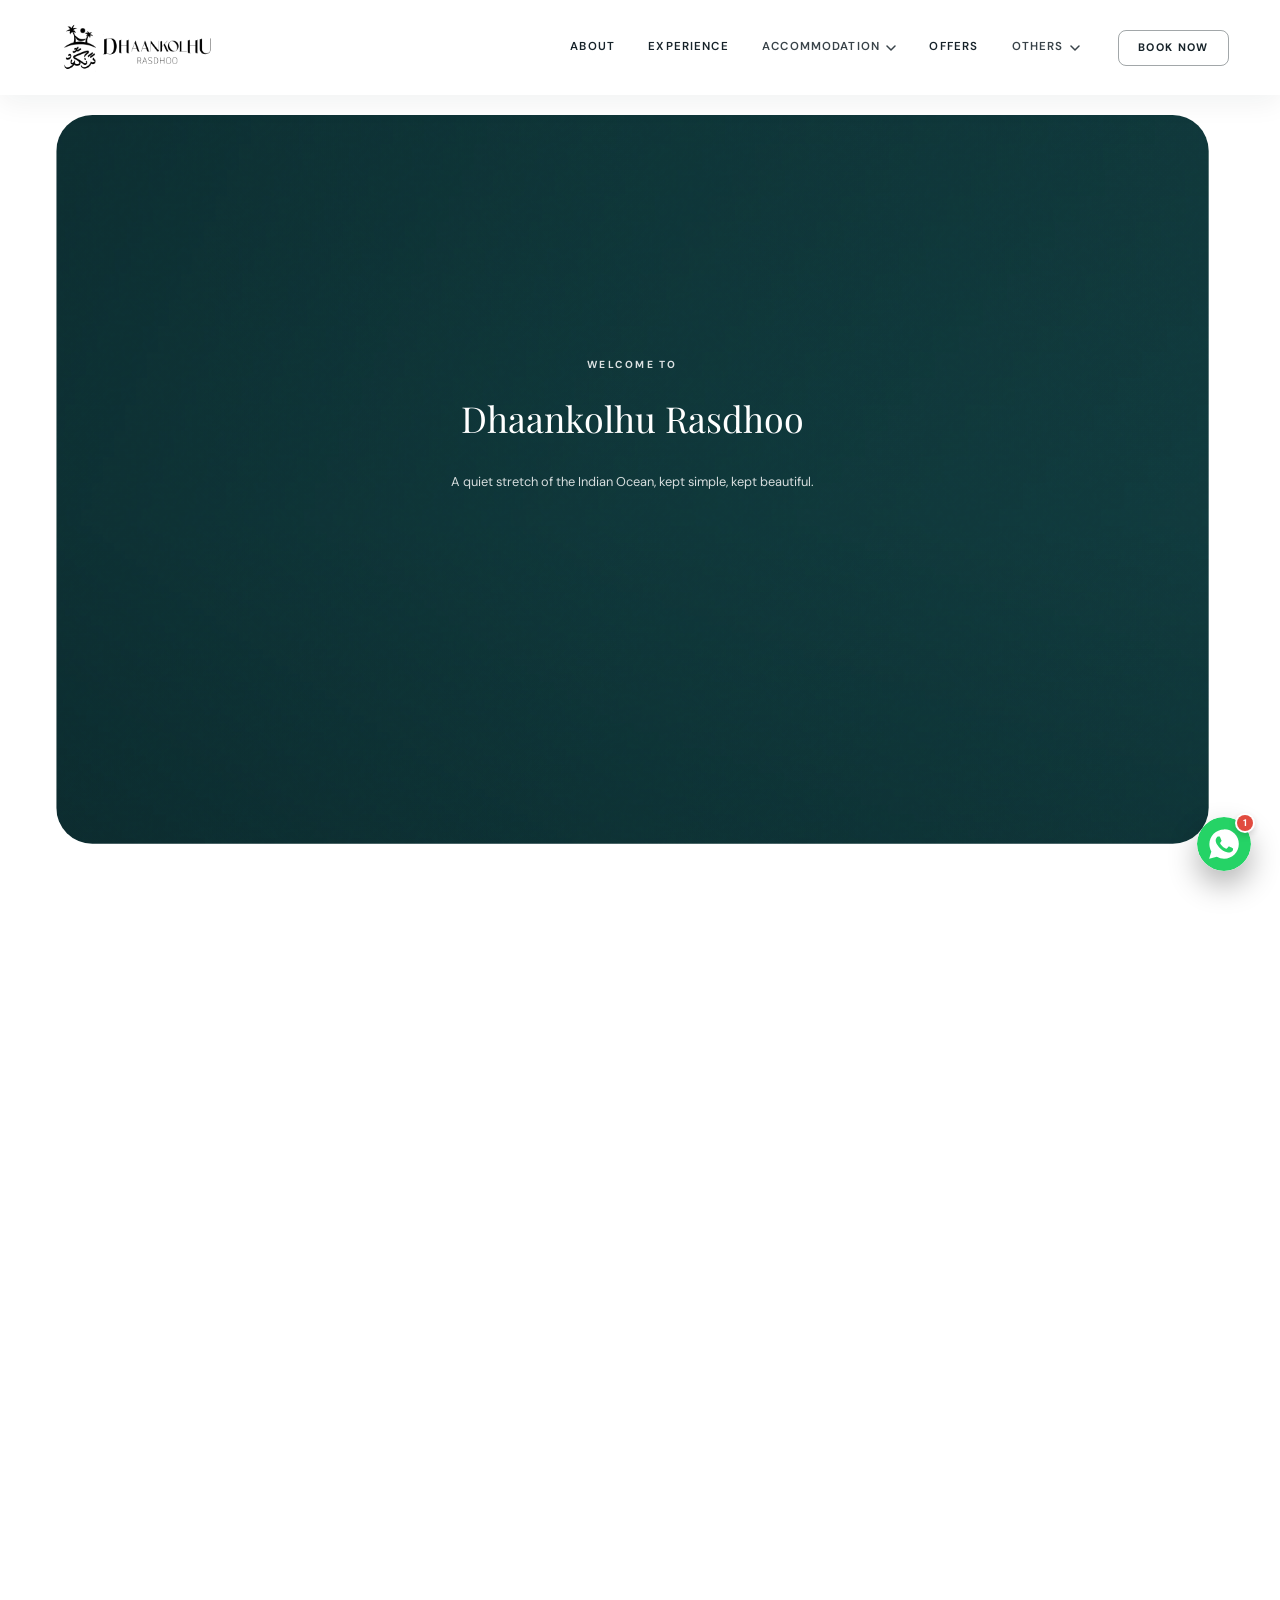
==== commit a82c2c7d: "Add files via upload" ====
--- a/index.html
+++ b/index.html
@@ -1,213 +1,1823 @@
-<!DOCTYPE html>
+<!doctype html>
 <html lang="en">
 <head>
-<meta charset="UTF-8" />
-<meta name="viewport" content="width=device-width, initial-scale=1.0" />
-<meta name="robots" content="noindex" />
-<title>We'll be right back — Dhaankolhu Rasdhoo Island</title>
-<link rel="preconnect" href="https://fonts.googleapis.com" />
-<link rel="preconnect" href="https://fonts.gstatic.com" crossorigin />
-<link href="https://fonts.googleapis.com/css2?family=Poppins:wght@400;500;700;800&family=Inter:wght@400;500;600&display=swap" rel="stylesheet" />
-<style>
-  :root {
-    --ivory: #f6f1e7;
-    --mist: #cfd8dc;
-    --brass: #c9a063;
-  }
-  * { box-sizing: border-box; }
-  html, body {
-    margin: 0;
-    padding: 0;
-    height: 100%;
-    overflow: hidden;
-    font-family: "Inter", sans-serif;
-    color: var(--ivory);
-  }
-  body {
-    min-height: 100vh;
-    background-image:
-      linear-gradient(180deg, rgba(20,30,38,0.55) 0%, rgba(15,23,29,0.65) 100%),
-      url("img/home%20web.jpeg");
-    background-size: cover;
-    background-position: center;
-    background-repeat: no-repeat;
-    background-attachment: fixed;
-  }
-  @media (max-width: 768px) {
-    body {
-      background-image:
-        linear-gradient(180deg, rgba(20,30,38,0.55) 0%, rgba(15,23,29,0.68) 100%),
-        url("img/home%20mobile.jpeg");
-      background-attachment: scroll;
-    }
-  }
-
-  .wrap {
-    height: 100vh;
-    height: 100dvh;
-    overflow: hidden;
-    display: flex;
-    flex-direction: column;
-    align-items: center;
-    text-align: center;
-    padding: 1vh 6vw 1.5vh;
-  }
-
-  .core {
-    flex: 1;
-    min-height: 0;
-    display: flex;
-    flex-direction: column;
-    align-items: center;
-    justify-content: flex-start;
-    padding-top: clamp(1.5vh, 6vh, 8vh);
-    width: 100%;
-  }
-
-  .mark img {
-    height: clamp(140px, 28vh, 600px);
-    width: auto;
-    margin-bottom: clamp(0.8rem, 2.5vh, 2rem);
-    opacity: 0.95;
-  }
-
-  h1 {
-    font-family: "Poppins", sans-serif;
-    font-weight: 800;
-    text-transform: uppercase;
-    letter-spacing: 0.02em;
-    font-size: clamp(1.4rem, 4.2vw, 3rem);
-    line-height: 1.15;
-    margin: 0 0 clamp(0.5rem, 1.6vh, 1.2rem);
-    color: var(--ivory);
-  }
-
-  p.lede {
-    font-family: "Inter", sans-serif;
-    font-weight: 400;
-    font-size: clamp(0.8rem, 1.6vw, 1.05rem);
-    color: var(--mist);
-    margin: 0 0 clamp(1.4rem, 4vh, 3.6rem);
-  }
-
-  .cta {
-    display: flex;
-    align-items: center;
-    justify-content: space-between;
-    gap: 1rem;
-    width: 100%;
-    max-width: 420px;
-    border: 1px solid rgba(246,241,231,0.55);
-    border-radius: 999px;
-    padding: 0.25rem 0.25rem 0.25rem 1.2rem;
-    text-decoration: none;
-    color: var(--ivory);
-    margin-bottom: clamp(0.7rem, 2vh, 1.6rem);
-    transition: border-color 0.2s ease, background 0.2s ease;
-  }
-  .cta:hover,
-  .cta:focus-visible {
-    border-color: var(--brass);
-    background: rgba(246,241,231,0.06);
-  }
-  .cta span.label {
-    font-size: clamp(0.78rem, 1.4vw, 0.95rem);
-    font-weight: 500;
-    text-align: left;
-  }
-  .cta span.arrow {
-    flex-shrink: 0;
-    width: clamp(32px, 4.5vh, 40px);
-    height: clamp(32px, 4.5vh, 40px);
-    border: 1px solid rgba(246,241,231,0.55);
-    border-radius: 50%;
-    display: flex;
-    align-items: center;
-    justify-content: center;
-  }
-  .cta span.arrow svg {
-    width: 16px;
-    height: 16px;
-    stroke: var(--ivory);
-  }
-
-  .secondary {
-    display: flex;
-    gap: 0.7rem;
-    justify-content: center;
-    margin-top: clamp(0.5rem, 1.6vh, 1rem);
-    margin-bottom: clamp(0.5rem, 1.6vh, 1rem);
-  }
-  .icon-link {
-    width: clamp(34px, 4.5vh, 42px);
-    height: clamp(34px, 4.5vh, 42px);
-    border: 1px solid rgba(246,241,231,0.5);
-    border-radius: 50%;
-    display: flex;
-    align-items: center;
-    justify-content: center;
-    color: var(--ivory);
-    text-decoration: none;
-    transition: border-color 0.2s ease, background 0.2s ease;
-  }
-  .icon-link:hover,
-  .icon-link:focus-visible {
-    border-color: var(--brass);
-    background: rgba(246,241,231,0.06);
-  }
-  .icon-link svg {
-    width: 17px;
-    height: 17px;
-    stroke: var(--ivory);
-    fill: none;
-  }
-  a:focus-visible {
-    outline: 2px solid var(--brass);
-    outline-offset: 3px;
-  }
-
-  .foot {
-    font-size: clamp(0.62rem, 1.3vw, 0.78rem);
-    color: var(--mist);
-    opacity: 0.85;
-    padding-bottom: env(safe-area-inset-bottom, 0);
-  }
-
-  @media (max-width: 640px) {
-    .cta { max-width: 100%; }
-  }
-</style>
+  <meta charset="UTF-8" />
+  <!-- Smooth cross-page transitions: hide the page instantly (before first paint)
+       so script.js can fade it in — this inline script MUST stay first in <head>. -->
+  <script>document.documentElement.classList.add("is-preload");</script>
+  <meta name="viewport" content="width=device-width, initial-scale=1.0" />
+  <meta name="theme-color" content="#0b6e70" />
+  <meta name="description" content="Dhaankolhu Rasdhoo Island - a quiet stretch of the Indian Ocean, kept simple, kept beautiful." />
+  <link rel="icon" type="image/png" href="img/logo/favicon-light-bg.png" />
+  <link rel="icon" type="image/png" href="img/logo/favicon-light-bg.png" media="(prefers-color-scheme: light)" />
+  <link rel="icon" type="image/png" href="img/logo/favicon-dark-bg.png" media="(prefers-color-scheme: dark)" />
+  <link rel="shortcut icon" type="image/png" href="img/logo/favicon-light-bg.png" />
+  <link rel="preconnect" href="https://fonts.googleapis.com" />
+  <link rel="preconnect" href="https://fonts.gstatic.com" crossorigin />
+  <link rel="preconnect" href="https://images.unsplash.com" />
+  <link href="https://fonts.googleapis.com/css2?family=DM+Sans:wght@400;500;600;700&family=Poppins:ital,wght@0,400;0,500;0,600;0,700;1,400;1,500&family=Playfair+Display:ital,wght@0,500;0,600;0,700;1,500&display=swap" rel="stylesheet" />
+  <link rel="stylesheet" href="style.css" />
+  <link rel="stylesheet" href="activity-rates.css" />
+  <link rel="stylesheet" href="smooth-ux.css" />
+  <!-- Preload the hero video (the biggest, first-seen asset) so it starts
+       downloading immediately instead of waiting for the CSS to load and
+       be parsed first. -->
+  <link rel="preload" as="video" href="img/index-home.mp4" fetchpriority="high" />
+  <style>
+    /* Center the "Guest Moments" gallery heading block (eyebrow, title, lede) */
+    .gallery-heading {
+      text-align: center;
+      margin-left: auto;
+      margin-right: auto;
+    }
+    .gallery-heading .display-heading {
+      white-space: nowrap;
+    }
+    .gallery-heading .section-lede {
+      max-width: 640px;
+      margin-left: auto;
+      margin-right: auto;
+    }
+    @media (max-width: 640px) {
+      .gallery-heading .display-heading {
+        white-space: normal;
+      }
+      .section-shell {
+        padding-top: 40px !important;
+        padding-bottom: 40px !important;
+      }
+      #gallery .section-index {
+        margin-bottom: 12px !important;
+      }
+    }
+
+    /* --- Modern animated hamburger / close icon --- */
+    #menu-trigger {
+      position: relative !important;
+      width: 40px !important;
+      height: 40px !important;
+      align-items: center !important;
+      justify-content: center !important;
+    }
+    /* Only show the hamburger on mobile/tablet — matches the .desktop-nav
+       breakpoint in style.css (max-width: 900px). On desktop, .menu-trigger
+       keeps its default display:none from style.css. */
+    @media (max-width: 900px) {
+      #menu-trigger { display: inline-flex !important; }
+    }
+    #menu-trigger .hamburger-icon {
+      position: relative;
+      width: 22px;
+      height: 16px;
+      display: inline-block;
+    }
+    #menu-trigger .hamburger-icon .line {
+      position: absolute;
+      left: 0;
+      width: 100%;
+      height: 2px;
+      background: currentColor;
+      border-radius: 2px;
+      transition: transform 0.35s cubic-bezier(0.65, 0, 0.35, 1),
+                  opacity 0.25s ease,
+                  top 0.35s cubic-bezier(0.65, 0, 0.35, 1);
+    }
+    #menu-trigger .hamburger-icon .line1 { top: 0; }
+    #menu-trigger .hamburger-icon .line2 { top: 7px; }
+    #menu-trigger .hamburger-icon .line3 { top: 14px; }
+    #menu-trigger[aria-expanded="true"] .hamburger-icon .line1 {
+      top: 7px;
+      transform: rotate(45deg);
+    }
+    #menu-trigger[aria-expanded="true"] .hamburger-icon .line2 {
+      opacity: 0;
+      transform: scaleX(0);
+    }
+    #menu-trigger[aria-expanded="true"] .hamburger-icon .line3 {
+      top: 7px;
+      transform: rotate(-45deg);
+    }
+
+    /* --- YouTube-style play button --- */
+    .video-play-button {
+      background: #ff0000 !important;
+      color: #ffffff !important;
+      border: none !important;
+      width: 52px !important;
+      height: 37px !important;
+      border-radius: 10px !important;
+      display: flex !important;
+      align-items: center !important;
+      justify-content: center !important;
+      font-size: 0 !important;
+      box-shadow: 0 6px 20px rgba(0, 0, 0, 0.35) !important;
+      transition: background 0.2s ease, transform 0.2s ease !important;
+      cursor: pointer;
+    }
+    .video-play-button::before {
+      content: "";
+      display: block;
+      width: 0;
+      height: 0;
+      border-top: 9px solid transparent;
+      border-bottom: 9px solid transparent;
+      border-left: 16px solid #ffffff;
+      margin-left: 4px;
+    }
+    .video-play-button:hover {
+      background: #cc0000 !important;
+      filter: brightness(1.08);
+    }
+    @media (max-width: 640px) {
+      .video-play-button {
+        width: 42px !important;
+        height: 30px !important;
+        border-radius: 8px !important;
+      }
+      .video-play-button::before {
+        border-top-width: 7px;
+        border-bottom-width: 7px;
+        border-left-width: 12px;
+        margin-left: 3px;
+      }
+    }
+
+    /* --- Slide reference image (feeds the click-to-expand viewer; the
+       visible slide background keeps using CSS background-image) --- */
+    .slide-media {
+      position: absolute !important;
+      width: 1px !important;
+      height: 1px !important;
+      opacity: 0 !important;
+      pointer-events: none !important;
+    }
+    .slide { cursor: pointer; }
+
+    /* --- Fix hero zoom animation gap --- */
+    .hero-section {
+      overflow: hidden !important;
+    }
+    /* Now a looping video instead of a static photo + CSS Ken Burns zoom —
+       the footage already has its own motion, so no artificial zoom
+       animation is layered on top of it anymore. object-fit: cover keeps
+       it framed like the old background-size: cover did. */
+    .hero-backdrop {
+      position: absolute !important;
+      inset: 0 !important;
+      width: 100% !important;
+      height: 100% !important;
+      object-fit: cover !important;
+      object-position: center !important;
+      transform-origin: 55% 33% !important;
+      background: var(--teal-deep);
+      opacity: 0;
+      transition: opacity .6s ease;
+    }
+    /* Once the video actually has a frame ready to paint, fade it in over
+       the plain teal background — smoother and less jarring on refresh
+       than popping in instantly or flashing a mismatched poster photo
+       while the video buffers. */
+    .hero-backdrop.is-ready { opacity: 1; }
+    @media (prefers-reduced-motion: reduce) {
+      .hero-backdrop { transition: none; }
+    }
+    /* --- Mobile menu: dropdown from navbar, full width --- */
+    .mobile-menu {
+      left: 0 !important;
+      right: 0 !important;
+      width: 100% !important;
+      max-width: none !important;
+      background: rgba(250, 248, 244, 0.96) !important;
+      backdrop-filter: blur(28px) saturate(160%);
+      -webkit-backdrop-filter: blur(28px) saturate(160%);
+      border: none !important;
+      border-radius: 0 0 20px 20px !important;
+      transform-origin: top center !important;
+      transform: scaleY(0) !important;
+      transform-box: fill-box;
+      overflow: hidden;
+      opacity: 0 !important;
+      pointer-events: none !important;
+      transition: transform 0.45s cubic-bezier(0.65, 0, 0.35, 1) !important, opacity 0.35s ease !important;
+      transition-delay: 0s !important;
+      will-change: transform, opacity;
+    }
+    .mobile-menu.is-open {
+      transform: scaleY(1) !important;
+      opacity: 1 !important;
+      pointer-events: auto !important;
+      overflow-y: auto;
+      transition: transform 0.45s cubic-bezier(0.34, 1.2, 0.4, 1) !important, opacity 0.3s ease !important;
+      transition-delay: 0s !important;
+    }
+    .mobile-menu-inner {
+      background: transparent !important;
+      padding-top: 104px !important;
+      padding-bottom: 8px !important;
+      box-sizing: border-box;
+    }
+    .mobile-menu .eyebrow {
+      color: #6b6355 !important;
+    }
+    .mobile-menu nav a {
+      color: #12100d !important;
+      border-bottom: 1px solid rgba(20, 18, 14, 0.12);
+      background: transparent !important;
+    }
+    .mobile-menu nav a span {
+      color: #8a8071 !important;
+    }
+    .mobile-menu nav a:hover,
+    .mobile-menu nav a:focus {
+      background: rgba(20, 18, 14, 0.06) !important;
+      color: #000000 !important;
+    }
+    .mobile-menu .mobile-book {
+      background: #12100d !important;
+      color: #ffffff !important;
+    }
+    .mobile-menu-divider {
+      display: none;
+    }
+    .mobile-book-now {
+      display: block !important;
+      width: 100% !important;
+      box-sizing: border-box !important;
+      text-align: left !important;
+      align-self: stretch !important;
+      margin: 0 !important;
+      background: transparent !important;
+      color: #12100d !important;
+      border: none !important;
+      border-top: 1px solid rgba(20, 18, 14, 0.12) !important;
+      border-bottom: none !important;
+      box-shadow: none !important;
+      backdrop-filter: none !important;
+      -webkit-backdrop-filter: none !important;
+      border-radius: 0 !important;
+      padding: 16px 24px !important;
+      font-family: "DM Sans", sans-serif;
+      font-size: 1rem !important;
+      font-weight: 400 !important;
+      letter-spacing: normal !important;
+      text-decoration: none !important;
+      cursor: pointer;
+    }
+    .mobile-book-now:hover {
+      background: rgba(20, 18, 14, 0.06) !important;
+      color: #000000 !important;
+    }
+    /* Keep header logo + close button dark and visible while the menu is open */
+    .site-shell:has(.mobile-menu.is-open) .site-header .brand-lockup,
+    .site-shell:has(.mobile-menu.is-open) .site-header .brand-type,
+    .site-shell:has(.mobile-menu.is-open) .site-header .brand-type strong {
+      color: #12100d !important;
+      opacity: 1 !important;
+      visibility: visible !important;
+    }
+    .site-shell:has(.mobile-menu.is-open) .site-header .brand-mark {
+      filter: brightness(0) !important;
+      /* Keep the logo at its normal oversized size (transform: scale(2))
+         while the menu is open — the mobile-menu-inner padding-top below
+         gives enough clearance so the logo's bleed no longer covers the
+         first mobile-menu item ("About"). */
+    }
+    .site-shell:has(.mobile-menu.is-open) .site-header {
+      position: fixed !important;
+      top: 0 !important;
+      left: 0 !important;
+      right: 0 !important;
+      width: 100% !important;
+      z-index: 1001 !important;
+      background: rgba(250, 248, 244, 0.98) !important;
+      backdrop-filter: blur(20px) saturate(160%);
+      -webkit-backdrop-filter: blur(20px) saturate(160%);
+      box-shadow: none !important;
+      opacity: 1 !important;
+      visibility: visible !important;
+      transform: none !important;
+    }
+    .site-shell:has(.mobile-menu.is-open) .mobile-menu {
+      position: fixed !important;
+      top: 0 !important;
+    }
+    .site-shell:has(.mobile-menu.is-open) .site-header #menu-trigger {
+      color: #12100d !important;
+      z-index: 1002 !important;
+      position: relative !important;
+    }
+    .site-footer-v2 {
+      background: #ba8d5c;
+      color: rgba(255,255,255,.82);
+      padding: 64px 6vw 24px;
+      font-family: "DM Sans", sans-serif;
+    }
+    .footer-v2-center {
+      max-width: 640px;
+      margin: 0 auto;
+      display: flex;
+      flex-direction: column;
+      align-items: center;
+      gap: 26px;
+      text-align: center;
+    }
+    .footer-v2-brand-row { display: flex; align-items: center; }
+    .footer-mark {
+      height: 168px;
+      width: auto;
+      display: block;
+    }
+    .footer-v2-tag {
+      text-transform: uppercase;
+      font-size: 0.7rem;
+      letter-spacing: 0.08em;
+      color: rgba(255,255,255,.68);
+      margin-top: -14px;
+    }
+    .footer-v2-socials { display: flex; gap: 14px; }
+    .footer-v2-social-btn {
+      width: 42px;
+      height: 42px;
+      border-radius: 50%;
+      display: flex;
+      align-items: center;
+      justify-content: center;
+      border: 1px solid rgba(255,255,255,.4);
+      color: #fff;
+      transition: background 0.2s ease, border-color 0.2s ease, color 0.2s ease, transform 0.2s ease;
+    }
+    .footer-v2-social-btn svg { width: 18px; height: 18px; }
+    .footer-v2-social-btn:hover {
+      background: #fff;
+      border-color: #fff;
+      color: #ba8d5c;
+      transform: translateY(-2px);
+    }
+    .footer-v2-desc, .footer-v2-address, .footer-v2-contact {
+      font-size: 0.95rem;
+      line-height: 1.75;
+      color: rgba(255,255,255,.82);
+      margin: 0;
+      max-width: 560px;
+    }
+    .footer-v2-desc {
+      max-width: 640px;
+      font-size: 0.95rem;
+      text-wrap: pretty;
+    }
+    .footer-v2-contact a { color: #fff; text-decoration: none; transition: color 0.2s ease; }
+    .footer-v2-contact a:hover { color: rgba(255,255,255,.7); }
+    .footer-v2-bottom {
+      max-width: 1280px;
+      margin: 48px auto 0;
+      padding-top: 20px;
+      border-top: 1px solid rgba(255,255,255,.25);
+      display: flex;
+      justify-content: space-between;
+      align-items: center;
+      flex-wrap: wrap;
+      gap: 12px;
+      font-size: 0.82rem;
+      color: rgba(255,255,255,.68);
+    }
+    .footer-v2-legal { display: flex; gap: 20px; }
+    .footer-v2-legal a { color: rgba(255,255,255,.68); text-decoration: none; }
+    .footer-v2-legal a:hover { color: #fff; }
+    @media (max-width: 560px) {
+      .footer-v2-bottom { flex-direction: column; align-items: flex-start; }
+    }
+
+    /* ==========================================================================
+       HERO STEPPER — a fixed full-viewport hero that steps through three
+       "chapters" (Welcome → About → Island photo) one at a time. Each wheel
+       tick / swipe advances or reverses exactly one chapter with its own
+       fixed-duration CSS transition (fade + rise/zoom) — not scrubbed
+       proportionally to how far the user drags the scrollwheel — so it
+       reads as a deliberate "next" animation rather than a scrub. Once the
+       last chapter is reached, the page hands off to normal scrolling into
+       the rest of the site; scrolling back up to the very top re-engages
+       the stepper. Driven from script.js (wheel/touch handlers), CSS below
+       only defines the three visual states.
+       ========================================================================== */
+    .hero-section.story-scroll {
+      position: relative;
+      display: block;
+      /* was min-height:700px — on laptops with display scaling (125-150%)
+         the real viewport is only ~550-650 CSS px tall, so a 700px floor
+         made the hero taller than the screen and pushed the card's bottom
+         edge (and its rounded corners) below the fold. The hero now always
+         matches the viewport; the floor is only a tiny safety net. */
+      min-height: 420px;
+      height: 100vh;
+      height: 100dvh; /* tracks the real viewport as the mobile browser's
+        address bar shows/hides (e.g. auto-collapses after ~2s idle) —
+        100svh freezes at the smallest possible height, so once the bar
+        hides and the viewport actually grows, this section stays short
+        and leaves a gap underneath it. dvh keeps it exactly full-height
+        at all times, no gap. */
+      isolation: isolate;
+      background: #fff; /* the frame around the hero card (matches the white header) */
+      overflow: hidden;
+      --hero-card-top: 112px;  /* fallback only — script.js measures the real header height + gap */
+      --hero-card-x: 18px;
+      --hero-card-bottom: 18px;
+      --hero-card-r: 24px;
+    }
+    @media (min-width: 1024px) {
+      .hero-section.story-scroll { --hero-card-x: clamp(40px, 4.4vw, 96px); --hero-card-bottom: clamp(40px, 4.4vw, 96px); --hero-card-r: 36px; }
+    }
+    /* Laptops / short screens: keep the WHOLE rounded card in view — a bit
+       smaller side + bottom margin tied to the screen height (big monitors
+       keep the roomy margins above, they were already right). */
+    @media (min-width: 1024px) and (max-height: 820px) {
+      .hero-section.story-scroll { --hero-card-x: clamp(28px, 3.4vw, 64px); --hero-card-bottom: clamp(22px, 4.2vh, 40px); --hero-card-r: 28px; }
+    }
+    /* Phones: same idea — small equal margins so the bottom corners always show */
+    @media (max-width: 1023px) {
+      .hero-section.story-scroll { --hero-card-bottom: 14px; }
+    }
+    /* The whole hero (video, shade, grain, chapters) is clipped as one layer:
+       full-screen at first, shrinking into a rounded card once script.js adds
+       .is-hero-card, and expanding back to full-bleed when the stepper moves
+       on to the next chapter. clip-path (not width/height/inset) keeps the
+       video on its own GPU layer with no layout work while it animates. */
+    .story-sticky {
+      position: absolute;
+      inset: 0;
+      overflow: hidden;
+      display: block;
+      color: #fff;
+      z-index: 1;
+      background: var(--teal-deep);
+      clip-path: inset(0px 0px 0px 0px round 0px);
+      transition: clip-path .9s cubic-bezier(.65, 0, .35, 1);
+      will-change: clip-path;
+    }
+    .hero-section.is-hero-card .story-sticky {
+      clip-path: inset(var(--hero-card-top) var(--hero-card-x) var(--hero-card-bottom) var(--hero-card-x) round var(--hero-card-r));
+    }
+    .story-sticky .hero-backdrop-wrap,
+    .story-sticky .hero-shade,
+    .story-sticky .hero-grain { position: absolute; inset: 0; }
+    .story-sticky .hero-shade { transition: opacity .8s ease; }
+
+    .story-panel {
+      position: absolute;
+      inset: 0;
+      display: flex;
+      align-items: center;
+      justify-content: center;
+      padding: 0 1.5rem;
+      opacity: 0;
+      transform: translateY(28px) scale(0.94);
+      pointer-events: none;
+      transition: opacity .7s cubic-bezier(.22, .68, 0, 1), transform .7s cubic-bezier(.22, .68, 0, 1);
+      will-change: opacity, transform;
+    }
+    .story-panel.is-active {
+      opacity: 1;
+      transform: translateY(0) scale(1);
+      pointer-events: auto;
+    }
+    .story-panel.is-exited {
+      opacity: 0;
+      transform: translateY(-28px) scale(0.94);
+    }
+    /* nudge the welcome chapter's text up off dead-center, same technique
+       used on .story-panel-about below — extra bottom padding on the
+       flex-centered panel shifts the whole "Welcome to / Dhaankolhu
+       Rasdhoo / ..." block up so it reads centered instead of low. */
+    .story-panel-welcome { padding-bottom: clamp(1.5rem, 6vh, 4rem); }
+    .story-panel-welcome .hero-content { width: min(100% - 2.5rem, 1080px); }
+    /* Desktop (laptop through big PC monitors): a single FIXED nudge, not
+       vh-based — vh scaling was the actual bug (it pushed the text higher
+       and higher as the screen got taller, so laptop and a big monitor
+       never matched). A flat rem value looks the same, correctly
+       centered, on every desktop size. */
+    @media (min-width: 641px) {
+      .story-panel-welcome { padding-bottom: 3rem; }
+    }
+    /* Laptops / short screens: the panel is centered on the WHOLE hero, but
+       the visible card starts below the navbar, so the text sat too high
+       (closer to the top of the card than the bottom). Pad the panel by the
+       card's own top/bottom insets so the text block centers inside the
+       card itself. */
+    @media (min-width: 1024px) and (max-height: 820px) {
+      .hero-section.story-scroll .story-panel-welcome {
+        padding-top: var(--hero-card-top);
+        padding-bottom: var(--hero-card-bottom);
+      }
+    }
+
+    .story-panel-about .story-panel-inner { width: min(100% - 2rem, 720px); margin: 0 auto; text-align: center; }
+    /* nudge this chapter's content up off dead-center: on most phones the
+       address bar eats into the top of 100svh, so a perfectly mathematical
+       vertical center ends up looking low once the toolbar is accounted
+       for. Extra bottom padding on the flex-centered panel shifts the
+       whole block up to compensate. */
+    .story-panel-about { padding-bottom: clamp(2rem, 10vh, 6rem); }
+    /* Desktop (laptop through big PC monitors): same flat, non-vh nudge as
+       the welcome chapter above, so both chapters center identically no
+       matter how big or tall the screen is. */
+    @media (min-width: 641px) {
+      .story-panel-about { padding-bottom: 3rem; }
+    }
+    .story-panel-about .eyebrow {
+      display: block; margin-bottom: .9rem;
+      color: #f2c079; text-shadow: 0 1px 10px rgba(0,0,0,.35);
+    }
+    .story-panel-about h2 {
+      margin: 0 0 1.1rem; font-family: "DM Sans", Arial, Helvetica, sans-serif;
+      font-weight: 700; letter-spacing: -.045em; line-height: 1.06;
+      font-size: clamp(1.85rem, 3.6vw, 3.1rem); color: #fff;
+    }
+    /* brighter, more saturated gold than the site's usual --brass (#ba8d5c),
+       which reads muted/low-contrast over a bright sky photo — plus a soft
+       shadow so it stays legible on lighter parts of the image too. */
+    .story-panel-about h2 em { font-style: normal; font-weight: 700; color: #f2c079; text-shadow: 0 1px 12px rgba(0,0,0,.4); }
+    .story-panel-about p {
+      margin: 0 auto; max-width: 34rem; color: rgba(255, 255, 255, .82);
+      font-size: clamp(.92rem, 1.2vw, 1.05rem); line-height: 1.75;
+    }
+    .story-panel-about > .story-panel-inner > div { display: flex; justify-content: center; }
+    .story-panel-about .text-link { color: #fff; border-bottom-color: rgba(255, 255, 255, .5); }
+    .story-panel-about .text-link:hover { color: #f2c079; border-bottom-color: #f2c079; }
+
+    /* Cap the box by viewport height too (not just width) — on wide-but-
+       short laptop screens, a width-only cap can make the two-square row
+       taller than the available room, so it gets clipped by the hero
+       section's overflow:hidden. The vh cap keeps it comfortably inside
+       on any screen shape. */
+    /* nudge this chapter's photos + location badge up off dead-center,
+       same technique as .story-panel-welcome/.story-panel-about above —
+       it previously sat with no compensation at all (padding-bottom: 0)
+       and read low on real devices just like those two chapters did. */
+    .story-panel-frame { padding-bottom: clamp(4rem, 18vh, 11rem); }
+    .story-panel-frame .story-panel-inner { width: min(100% - 2rem, 760px, 100vh); }
+    .story-panel-frame .collage-tilt { width: 100%; }
+
+    /* Full-screen "zoom in and take over" for the bonus exit beat: rather
+       than resizing layout width/height (which read as a flat resize, not
+       a zoom), the left square alone is scaled up hugely from its own
+       center with a plain CSS transform — like a camera pushing in — so it
+       visibly grows toward the viewer and overflows past its own frame's
+       edges. (Scaled on .collage-main itself, not the shared .collage-tilt
+       wrapper, so its sibling square/badge — siblings inside that same
+       wrapper — aren't dragged along by this zoom.) The ancestor
+       .hero-section keeps overflow clipped via overflow:hidden, so the
+       scaled-up photo reads as filling the whole screen rather than
+       spilling out of the page. */
+    /* Zoom duration matched to the accent/badge exit above (1.6s) so the
+       whole beat reads as one synced motion instead of the photo jumping
+       huge almost instantly while the badge/accent were still slowly
+       fading — that mismatch was what made the exit look messy/overlapping
+       mid-transition. */
+    .story-panel-frame .collage-main { transition: opacity .5s cubic-bezier(.22,.68,0,1) .05s, transform 1.6s cubic-bezier(.22,.68,0,1) .05s, border-radius 1.6s cubic-bezier(.22,.68,0,1); transform-origin: center; }
+    /* Scaled up enough to fully cover even wide laptop/desktop viewports
+       (~2500px+) with no gap at the edges. Each square is now roughly
+       half the width the old single rectangle was, so this needs a
+       noticeably bigger scale factor than before to reach the same
+       full-bleed coverage. */
+    .story-panel-frame.is-frame-exiting .collage-main { transform: scale(7.2); filter: blur(3px) brightness(.72) saturate(1.05); }
+    /* Two stacked photo layers inside .collage-main — see advanceFrameCards()
+       in script.js. Only .is-front is visible; the other sits ready behind
+       it with the next photo already loaded, so switching which one carries
+       .is-front dissolves the two into each other instead of a hard cut. */
+    .collage-main-img { position: absolute; inset: 0; opacity: 0; transition: opacity 1.3s cubic-bezier(.22,.68,0,1); }
+    .collage-main-img.is-front { opacity: 1; z-index: 1; }
+
+
+    /* Short caption + "Learn more" CTA over the final chapter's photo,
+       styled to match the offers slideshow (.slide-badge / .slide-cta).
+       Pinned bottom-left as its own absolutely-positioned layer so it
+       doesn't disturb the centered collage box's own layout/animation. */
+    .frame-caption {
+      position: absolute; inset: 0; z-index: 2;
+      display: flex; align-items: center; justify-content: flex-start;
+      padding: clamp(1.5rem, 6vw, 4rem);
+      background: transparent;
+      opacity: 0; transform: translateY(16px); pointer-events: none;
+      transition: opacity .7s cubic-bezier(.22,.68,0,1) .3s, transform .7s cubic-bezier(.22,.68,0,1) .3s;
+    }
+    .frame-caption > * { pointer-events: auto; }
+    .frame-caption-inner { width: min(100%, 560px); margin: 0; text-align: left; }
+    .frame-caption-inner .slide-badge { font-size: clamp(.68rem, 1.2vw, .8rem); padding: .5rem 1.05rem; margin-bottom: .9rem; }
+    .frame-caption-inner h2 { margin: 0 0 .7rem; font-family: "Playfair Display", Georgia, serif; font-weight: 600; letter-spacing: -.02em; line-height: 1.06; font-size: clamp(1.9rem, 4.2vw, 3.2rem); color: #fff; text-shadow: 0 2px 18px rgba(0,0,0,.5); }
+    .frame-caption-inner p { max-width: 32rem; margin: 0 0 1.3rem; color: rgba(255,255,255,.92); font-size: clamp(1rem, 1.5vw, 1.15rem); line-height: 1.55; text-shadow: 0 1px 10px rgba(0,0,0,.55), 0 1px 2px rgba(0,0,0,.4); }
+    .frame-caption-inner .slide-cta { font-size: .9rem; min-height: 46px; padding: 0 1.6rem; }
+    /* "Liquid glass" treatment for this one CTA — frosted/translucent
+       instead of the offers-slideshow's solid white pill (.slide-cta base
+       rule, left alone so those other slides keep their original look). */
+    .frame-caption-inner .frame-cta-glass {
+      background: rgba(255,255,255,.16);
+      -webkit-backdrop-filter: blur(18px) saturate(180%);
+      backdrop-filter: blur(18px) saturate(180%);
+      border: 1px solid rgba(255,255,255,.4);
+      color: #fff;
+      box-shadow: 0 8px 26px rgba(0,0,0,.22), inset 0 1px 0 rgba(255,255,255,.35);
+    }
+    .frame-caption-inner .frame-cta-glass:hover {
+      background: rgba(255,255,255,.28);
+      color: #fff;
+      transform: translateY(-2px);
+    }
+    /* the badge/description/CTA only appear once the backdrop photo has
+       zoomed to fill the whole screen (is-frame-exiting) — before that,
+       while the small collage box is still on screen, only the heading
+       shows, so nothing doubles up with the collage's own "Local island /
+       North Ari Atoll" badge sitting right above it. */
+    .frame-caption-inner h2,
+    .frame-caption-inner .slide-badge,
+    .frame-caption-inner p,
+    .frame-caption-inner .slide-cta { opacity: 0; pointer-events: none; transition: opacity .35s ease; }
+    .story-panel-frame.is-frame-exiting .frame-caption-inner h2,
+    .story-panel-frame.is-frame-exiting .frame-caption-inner .slide-badge,
+    .story-panel-frame.is-frame-exiting .frame-caption-inner p,
+    .story-panel-frame.is-frame-exiting .frame-caption-inner .slide-cta { opacity: 1; pointer-events: auto; transition: opacity .6s ease .35s; }
+    .story-panel-frame.is-active .frame-caption { opacity: 1; transform: translateY(0); }
+    /* keep the caption on screen through the full-screen zoom-in exit beat
+       (the doorway backdrop growing to fill the whole viewport) instead of
+       fading out beforehand — that full-bleed moment is exactly where this
+       badge/heading/copy/CTA should be read. */
+    .story-panel-frame.is-frame-exiting .frame-caption { opacity: 1; transform: translateY(0); z-index: 3; }
+
+    /* Row of 3 numbered photo thumbnails, bottom-right of the final chapter,
+       once it's settled into the full-bleed "Welcome Home" banner (same
+       moment the caption reveals — the circle/badge have slid away by then,
+       leaving this side empty). Matches the reference: "01. / 02. / 03."
+       labels above flat (not fanned) thumbnails, a thin progress bar
+       underneath that fills up over each photo's dwell time, and the
+       currently-showing photo's thumbnail highlighted. Auto-advances on a
+       timer (script.js): whichever thumbnail lights up also becomes the
+       new full-screen backdrop photo. */
+    .frame-card-stack {
+      position: absolute; bottom: clamp(9rem, 22vh, 13.5rem); right: clamp(7vw, 13vw, 16vw);
+      width: clamp(300px, 32vw, 440px);
+      z-index: 3; pointer-events: none;
+      opacity: 0; transition: opacity .8s ease .5s;
+    }
+    .story-panel-frame.is-frame-exiting .frame-card-stack { opacity: 1; pointer-events: auto; }
+    .frame-card-row { display: flex; gap: clamp(.6rem, 1.4vw, 1rem); }
+    .frame-card-item { flex: 1 1 0; min-width: 0; opacity: .8; transition: opacity .6s ease; cursor: pointer; background: none; border: 0; padding: 0; text-align: left; font: inherit; display: block; }
+    .frame-card-item.is-active { opacity: 1; }
+    .frame-card-item:hover,
+    .frame-card-item:focus-visible { opacity: .95; }
+    .frame-card-item.is-active:hover,
+    .frame-card-item.is-active:focus-visible { opacity: 1; }
+    .frame-card-item:focus-visible .frame-card-thumb { outline: 2px solid #fff; outline-offset: 2px; }
+    .frame-card-thumb {
+      border-radius: 8px; overflow: hidden; aspect-ratio: 4 / 3;
+      border: 2px solid rgba(255,255,255,.75);
+      box-shadow: 0 16px 32px rgba(0,0,0,.45);
+    }
+    .frame-card-item.is-active .frame-card-thumb { border-color: #fff; box-shadow: 0 18px 36px rgba(0,0,0,.5); }
+    .frame-card-thumb img { width: 100%; height: 100%; object-fit: cover; display: block; }
+    .frame-card-progress { position: relative; margin-top: .8rem; height: 2px; background: rgba(255,255,255,.25); border-radius: 2px; overflow: hidden; }
+    .frame-card-progress-fill { position: absolute; inset: 0 auto 0 0; width: 0%; height: 100%; background: #fff; border-radius: 2px; }
+    /* Big screens: the clamp() ceilings above were tuned for normal desktop
+       widths, so on large monitors the caption text and the 3-photo strip
+       both read as too small against the full-bleed backdrop photo. Scale
+       both up further past 1600px. */
+    @media (min-width: 1600px) {
+      .frame-caption-inner { width: min(100%, 760px); }
+      .frame-caption-inner .slide-badge { font-size: 1rem; padding: .6rem 1.3rem; }
+      .frame-caption-inner h2 { font-size: clamp(2.6rem, 4.6vw, 4.6rem); }
+      .frame-caption-inner p { font-size: clamp(1.1rem, 1.7vw, 1.4rem); max-width: 38rem; }
+      .frame-caption-inner .slide-cta { font-size: 1rem; min-height: 54px; padding: 0 2.1rem; }
+      .frame-card-stack { width: clamp(440px, 30vw, 620px); bottom: clamp(10rem, 20vh, 15rem); }
+      .frame-card-thumb { border-radius: 10px; }
+      .frame-card-progress { margin-top: 1rem; height: 3px; }
+    }
+    @media (max-width: 900px) {
+      /* not enough room beside the caption text once the layout narrows */
+      .frame-card-stack { display: none; }
+    }
+
+
+    @media (max-width: 640px) {
+      .story-panel-about h2 { font-size: clamp(1.6rem, 7vw, 2.2rem); }
+      .story-panel-about p { font-size: .88rem; max-width: 22rem; }
+      /* The per-chapter zoom (setBackdropForStep scaling the wrapper up a
+         bit at each step) uses transform-origin: 55% 33% — fine on wide
+         desktop screens, but on a narrow phone that off-center origin
+         shifts the video sideways as it scales, which was both showing a
+         dark gap down one edge (the video no longer fully covering it)
+         and reading as the footage "flipping" direction between chapters.
+         Recentering the origin fixes that shift/flip. (A previous version
+         of this fix also locked the scale to one fixed value and killed
+         the transition entirely — that stopped the shift, but also
+         silently killed the per-chapter zoom effect itself on mobile.
+         Just forcing a centered origin is enough on its own; the zoom
+         still needs its normal transform/transition to actually play.) */
+      .hero-backdrop-wrap { transform-origin: center !important; }
+      /* Not enough room to keep the caption pinned to one side on a phone
+         (the box would run edge-to-edge anyway) — center it instead, same
+         as the original layout. */
+      .frame-caption { justify-content: center; }
+      .frame-caption-inner { width: min(100% - 2rem, 480px); text-align: center; transform: translateY(-6vh); }
+      /* keep this heading on one line on phones instead of the desktop's
+         two-line stack — hide the hardcoded <br> and shrink the size with
+         a steeper vw ratio so it still fits without wrapping. */
+      .frame-caption-inner h2 { white-space: nowrap; font-size: clamp(1.3rem, 6.6vw, 2rem); margin-bottom: .55rem; }
+      .frame-caption-inner h2 .frame-title-break { display: none; }
+      /* balanced line-wrapping (instead of one long ragged final line) plus
+         tighter, more even spacing around it for a cleaner, more
+         intentional look on narrow screens. */
+      .frame-caption-inner p { margin: 0 auto 1.1rem; font-size: clamp(.82rem, 3.6vw, .92rem); line-height: 1.55; max-width: 19rem; white-space: normal; text-wrap: balance; }
+      /* The (max-width: 900px) rule above hides this row entirely because
+         there's no room for it beside the caption text — but on a phone
+         the caption is centered (see above) and there's open space below
+         it, so bring the row back, centered under the caption instead of
+         pinned bottom-right like on desktop. */
+      .frame-card-stack {
+        display: block;
+        left: 50%;
+        right: auto;
+        bottom: clamp(3.6rem, 12vh, 6rem);
+        transform: translateX(-50%);
+        width: min(84%, 320px);
+      }
+      /* Phones are much taller/narrower than the collage box's own shape,
+         so the desktop scale (tuned for a wide row) isn't big enough to
+         reach the top/bottom edges of a tall phone screen — that's the
+         gap that was showing the backdrop photo peeking through instead
+         of one continuous full-bleed image. Bump the end-scale up so it
+         comfortably covers even tall phone viewports, same as it already
+         does on desktop. On mobile the square is also narrower than the
+         old single 4:3 box was, so this needs an even bigger jump than
+         the desktop scale above did. */
+      .story-panel-frame.is-frame-exiting .collage-main { transform: scale(9.5); filter: blur(3px) brightness(.72) saturate(1.05); }
+    }
+    /* While the stepper owns input, tell the browser at the compositor level
+       (not just via JS preventDefault, which can lose a race on mobile under
+       load) that this element does not scroll — this is what keeps the
+       lock/step animation reliable on phones instead of intermittently
+       leaking a native scroll through. html.story-scroll-lock backs it up by
+       freezing the whole page so nothing can drift underneath. */
+    .hero-section.story-scroll.is-story-locked { touch-action: none; }
+    html.story-scroll-lock,
+    html.story-scroll-lock body { overflow: hidden; height: 100%; }
+    /* Reduced motion still gets the full-screen pinned "one chapter at a
+       time" experience (same as desktop) — we only strip the animated
+       easing/duration so chapters swap instantly instead of crossfading,
+       rather than collapsing the whole stepper into a plain stacked page. */
+    @media (prefers-reduced-motion: reduce) {
+      .story-sticky,
+      .story-sticky .hero-backdrop-wrap,
+      .story-sticky .hero-shade,
+      .story-panel,
+      .story-panel-frame .collage-main,
+      .collage-main-img,
+      .frame-card-item,
+      .frame-card-progress-fill,
+      .frame-caption,
+      .frame-caption-inner h2,
+      .frame-caption-inner .slide-badge,
+      .frame-caption-inner p,
+      .frame-caption-inner .slide-cta { transition: none !important; }
+    }
+
+    /* Header slides in from the side on page load (e.g. coming back from
+       Book Now): the logo and every nav item (including the Accommodation
+       and Others dropdowns, and the Book Now button) start off to one
+       side, then glide smoothly into place over 2s, staggered slightly
+       so it reads as one continuous sweep rather than everything popping
+       in at once. Tied to the same "is-preload" class the page-fade
+       already uses, so it just works on every load, no extra JS needed.
+       Uses ".desktop-nav > *" (not "a") so it still works now that
+       Accommodation/Others are wrapped in ".nav-dropdown" divs rather
+       than being plain <a> tags. */
+    .site-header .brand-mark {
+      opacity: 0;
+      transform: translateX(-60px) scale(2);
+      transition: opacity 2s cubic-bezier(.22,.68,0,1), transform 2s cubic-bezier(.22,.68,0,1);
+    }
+    html:not(.is-preload) .site-header .brand-mark {
+      opacity: 1;
+      transform: translateX(0) scale(2);
+    }
+
+    .site-header .desktop-nav > * {
+      opacity: 0;
+      transform: translateX(56px);
+      transition: opacity 2s cubic-bezier(.22,.68,0,1), transform 2s cubic-bezier(.22,.68,0,1);
+    }
+    html:not(.is-preload) .site-header .desktop-nav > * {
+      opacity: 1;
+      transform: translateX(0);
+    }
+    .site-header .desktop-nav > *:nth-child(1) { transition-delay: .08s; }
+    .site-header .desktop-nav > *:nth-child(2) { transition-delay: .18s; }
+    .site-header .desktop-nav > *:nth-child(3) { transition-delay: .28s; }
+    .site-header .desktop-nav > *:nth-child(4) { transition-delay: .38s; }
+    .site-header .desktop-nav > *:nth-child(5) { transition-delay: .48s; }
+
+    .site-header .header-cta {
+      opacity: 0;
+      transform: translateX(56px);
+      transition: opacity 2s cubic-bezier(.22,.68,0,1), transform 2s cubic-bezier(.22,.68,0,1);
+      transition-delay: .58s;
+    }
+    html:not(.is-preload) .site-header .header-cta {
+      opacity: 1;
+      transform: translateX(0);
+    }
+
+    @media (prefers-reduced-motion: reduce) {
+      .site-header .brand-mark,
+      .site-header .desktop-nav > *,
+      .site-header .header-cta { transition: none !important; opacity: 1 !important; transform: none !important; }
+    }
+  </style>
+  <title>Dhaankolhu Rasdhoo</title>
 </head>
 <body>
-  <div class="wrap">
-    <div class="core">
-      <div class="mark">
-        <img src="img/logo/logo%20white.png" alt="Dhaankolhu Rasdhoo Island" />
+  <div class="page-curtain page-curtain-left" aria-hidden="true"></div>
+  <div class="page-curtain page-curtain-right" aria-hidden="true"></div>
+  <div class="site-shell">
+    <header class="site-header" id="site-header">
+      <a class="brand-lockup" href="#home" aria-label="Dhaankolhu Rasdhoo Island home"><img class="brand-mark" src="img/logo/logo-white.png" alt="Dhaankolhu Rasdhoo Island logo" /></a>
+      <div class="header-nav-group">
+        <nav class="desktop-nav" aria-label="Primary navigation"><a href="#about">About</a><a href="#experience">Experience</a><div class="nav-dropdown"><a href="family-room.html" class="nav-dropdown-trigger">Accommodation<svg class="nav-dropdown-chevron" viewBox="0 0 10 6" fill="none" xmlns="http://www.w3.org/2000/svg" aria-hidden="true"><path d="M1 1L5 5L9 1" stroke="currentColor" stroke-width="1.5" stroke-linecap="round" stroke-linejoin="round"/></svg></a><div class="nav-dropdown-panel"><a href="double-room.html">Double Room</a><a href="triple-room.html">Triple Room</a><a href="family-room.html">Family Room</a></div></div><a href="offers.html">Offers</a><div class="nav-dropdown"><a href="#highlights" class="nav-dropdown-trigger" data-nav-noop>Others<svg class="nav-dropdown-chevron" viewBox="0 0 10 6" fill="none" xmlns="http://www.w3.org/2000/svg" aria-hidden="true"><path d="M1 1L5 5L9 1" stroke="currentColor" stroke-width="1.5" stroke-linecap="round" stroke-linejoin="round"/></svg></a><div class="nav-dropdown-panel"><a href="#highlights">Highlights</a><a href="#gallery">Gallery</a></div></div></nav>
+        <a class="header-cta" href="book-now.html">Book now</a>
+        <button class="menu-trigger" id="menu-trigger" type="button" aria-label="Open menu" aria-expanded="false"><span class="hamburger-icon"><span class="line line1"></span><span class="line line2"></span><span class="line line3"></span></span></button>
+      </div>  
+    </header>
+
+    <div class="mobile-menu" id="mobile-menu" aria-hidden="true"><div class="mobile-menu-inner"><span class="eyebrow">The local island edit</span><nav aria-label="Mobile navigation"><a href="#about"><span>01</span>About</a><a href="#experience"><span>02</span>Experience</a><a href="family-room.html"><span>03</span>Accommodation</a><a href="offers.html"><span>04</span>Offers</a><a href="#highlights"><span>05</span>Highlights</a><a href="#gallery"><span>06</span>Gallery</a></nav><div class="mobile-menu-divider"></div><a class="mobile-book-now" href="book-now.html">Book now</a></div></div>
+
+    <main>
+      <section id="home" class="hero-section story-scroll" data-story-scroll><div class="story-sticky" id="story-sticky">
+        <div class="hero-backdrop-wrap" id="hero-backdrop-wrap"><video class="hero-backdrop" id="hero-backdrop-video" src="img/index-home.mp4" autoplay muted loop playsinline preload="auto" fetchpriority="high" aria-label="Dhaankolhu Rasdhoo lagoon"></video></div><div class="hero-shade"></div><div class="hero-grain"></div>
+
+        <div class="story-panel story-panel-welcome is-active" data-story-panel="0"><div class="hero-content"><span class="eyebrow hero-eyebrow hero-rise">Welcome to</span><h1 class="hero-title hero-rise">Dhaankolhu <br class="hero-title-break">Rasdhoo</h1><p class="hero-copy hero-rise">A quiet stretch of the Indian Ocean, kept simple, kept beautiful.</p></div></div>
+
+        <div class="story-panel story-panel-about" data-story-panel="1" id="about"><div class="story-panel-inner"><span class="eyebrow">About</span><h2>Comfortable rooms, <br><em>a beautiful island</em></h2><p>Warm wooden interiors and cozy, well-kept rooms made for rest — set on one of the Maldives' most beautiful local islands, with coral sands, warm lagoons, and calm all around you.</p></div></div>
+
+
+
+      </div></section>
+
+      <div class="ticker-bar" aria-label="Island highlights">
+        <div class="ticker-track">
+          <span class="ticker-group">
+            <span class="ticker-item">Barefoot Budget Paradise</span><span class="ticker-dot">•</span>
+            <span class="ticker-item">Authentic Local Culture</span><span class="ticker-dot">•</span>
+            <span class="ticker-item">Adventure Around Every Corner</span><span class="ticker-dot">•</span>
+            <span class="ticker-item">Heartbeat of the Maldives</span><span class="ticker-dot">•</span>
+            <span class="ticker-item">Easy to Reach, Hard to Forget</span><span class="ticker-dot">•</span>
+            <span class="ticker-item">Comfy Rooms, Warm Welcomes</span><span class="ticker-dot">•</span>
+          </span>
+          <span class="ticker-group" aria-hidden="true">
+            <span class="ticker-item">Barefoot Budget Paradise</span><span class="ticker-dot">•</span>
+            <span class="ticker-item">Authentic Local Culture</span><span class="ticker-dot">•</span>
+            <span class="ticker-item">Adventure Around Every Corner</span><span class="ticker-dot">•</span>
+            <span class="ticker-item">Heartbeat of the Maldives</span><span class="ticker-dot">•</span>
+            <span class="ticker-item">Easy to Reach, Hard to Forget</span><span class="ticker-dot">•</span>
+            <span class="ticker-item">Comfy Rooms, Warm Welcomes</span><span class="ticker-dot">•</span>
+          </span>
+        </div>
       </div>
-      <h1>We're building our website</h1>
-      <p class="lede">Reach us directly below. We'll be back online soon.</p>
-
-      <a class="cta" href="https://wa.me/9609898130" target="_blank" rel="noopener">
-        <span class="label">WhatsApp: +960 989 8130</span>
-        <span class="arrow">
-          <svg viewBox="0 0 24 24" fill="none" stroke-width="2" stroke-linecap="round" stroke-linejoin="round"><line x1="5" y1="12" x2="19" y2="12"/><polyline points="12 5 19 12 12 19"/></svg>
+
+      <section id="experience" class="excursions-section">
+        <div class="section-heading-row section-shell"><span class="eyebrow reveal">Experiences</span><h2 class="display-heading reveal">Island Activities</h2><p class="section-lede reveal">Easy ways to fill your days around the island.</p>
+          <svg class="ar-wave" viewBox="0 0 120 14" aria-hidden="true"><path d="M2 7 Q17 -1 32 7 T62 7 T92 7 T118 7"/></svg></div>
+
+        <div class="ar-carousel-top reveal">
+          <a class="ar-viewall-top" href="offers.html">View All Activities<svg viewBox="0 0 24 24" fill="none" xmlns="http://www.w3.org/2000/svg" aria-hidden="true"><path d="M9 5L16 12L9 19" stroke="currentColor" stroke-width="2" stroke-linecap="round" stroke-linejoin="round"/></svg></a>
+        </div>
+
+        <div class="ar-carousel-wrap reveal" id="experience-rates-carousel">
+          <button type="button" class="ar-carousel-arrow ar-carousel-prev" id="experience-rates-prev" aria-label="Previous activity">
+            <svg viewBox="0 0 24 24" fill="none" xmlns="http://www.w3.org/2000/svg" aria-hidden="true"><path d="M15 5L8 12L15 19" stroke="currentColor" stroke-width="1.6" stroke-linecap="round" stroke-linejoin="round"/></svg>
+          </button>
+          <div class="ar-carousel-viewport">
+            <div class="ar-carousel-track" id="experience-rates-track"><!-- cards injected by activity-rates.js from the same DATA used on the Activity Rates section --></div>
+          </div>
+          <button type="button" class="ar-carousel-arrow ar-carousel-next" id="experience-rates-next" aria-label="Next activity">
+            <svg viewBox="0 0 24 24" fill="none" xmlns="http://www.w3.org/2000/svg" aria-hidden="true"><path d="M9 5L16 12L9 19" stroke="currentColor" stroke-width="1.6" stroke-linecap="round" stroke-linejoin="round"/></svg>
+          </button>
+        </div>
+
+        <div class="activity-theme-grid">
+          <a class="activity-theme-featured" href="offers.html#activity-rates">
+            <img loading="lazy" decoding="async" src="img/experience/turtle.webp" alt="Browse all island activities" />
+            <span class="activity-theme-featured-scrim" aria-hidden="true"></span>
+            <span class="activity-theme-featured-copy">
+              <span class="eyebrow">Browse Activities</span>
+              <span class="activity-theme-featured-title">Through Island Categories</span>
+              <span class="activity-theme-cta">Explore All <svg viewBox="0 0 24 24" width="13" height="13" fill="none" stroke="currentColor" stroke-width="2" stroke-linecap="round" stroke-linejoin="round" aria-hidden="true"><path d="M5 12h14M13 6l6 6-6 6"/></svg></span>
+            </span>
+          </a>
+          <figure class="activity-theme-cell" data-expand tabindex="0" role="button" aria-haspopup="dialog" data-title="Snorkeling" data-amenities="1 Spot Snorkeling|3 Spot Snorkeling|Manta Snorkeling|Turtle Snorkeling|Gangehi Shark Quest">
+            <img loading="lazy" decoding="async" src="img/experience/snorkeling.webp" alt="Snorkeling" />
+            <span class="activity-theme-cell-scrim" aria-hidden="true"></span>
+            <span class="activity-theme-cell-label">Snorkeling</span>
+          </figure>
+          <figure class="activity-theme-cell" data-expand tabindex="0" role="button" aria-haspopup="dialog" data-title="Fishing" data-amenities="Night Fishing with BBQ Dinner|Day Fishing with BBQ Dinner|Big Game Fishing">
+            <img loading="lazy" decoding="async" src="img/experience/fishing.webp" alt="Fishing" />
+            <span class="activity-theme-cell-scrim" aria-hidden="true"></span>
+            <span class="activity-theme-cell-label">Fishing</span>
+          </figure>
+          <figure class="activity-theme-cell" data-expand tabindex="0" role="button" aria-haspopup="dialog" data-title="Cruise &amp; Dining" data-amenities="Sunset Cruise|Beach Dinner|Sandbank Dinner">
+            <img loading="lazy" decoding="async" src="img/experience/dolpin.webp" alt="Cruise and dining" />
+            <span class="activity-theme-cell-scrim" aria-hidden="true"></span>
+            <span class="activity-theme-cell-label">Cruise &amp; Dining</span>
+          </figure>
+          <figure class="activity-theme-cell" data-expand tabindex="0" role="button" aria-haspopup="dialog" data-title="Day Trips" data-amenities="Sandbank Full Day Trip|Island Hopping|Madivaru Camping|Whale Shark Trip|Hanifaru Bay Manta">
+            <img loading="lazy" decoding="async" src="img/experience/shark.webp" alt="Day trips and expeditions" />
+            <span class="activity-theme-cell-scrim" aria-hidden="true"></span>
+            <span class="activity-theme-cell-label">Day Trips</span>
+          </figure>
+        </div>
+      </section>
+
+      <section class="location-section" id="location"><div class="section-heading-row section-shell"><span class="eyebrow reveal">Find us</span><h2 class="display-heading reveal">Where to Find Dhaankolhu Rasdhoo</h2><p class="section-lede reveal">Right on Rasdhoo Island, Alif Alif Atoll.</p></div><div class="location-frame"><iframe src="https://www.google.com/maps?q=Dhaankolhu+Rasdhoo,+Rasdhoo,+Maldives&output=embed" title="Dhaankolhu Rasdhoo location map" loading="lazy" referrerpolicy="no-referrer-when-downgrade" allowfullscreen></iframe></div><div class="location-cta-row section-shell"><a class="text-link location-directions-link" href="https://maps.app.goo.gl/RRLF6MCazh6PtJ4j9" target="_blank" rel="noopener noreferrer">Get directions <span aria-hidden="true">→</span></a></div></section>
+
+      <section id="room-offers" class="room-offers-section other-offers-section section-shell">
+        <div class="section-heading-row other-offers-heading-row">
+          <span class="eyebrow reveal">Accommodation</span>
+          <h2 class="display-heading reveal">Comfortable Stays, Steps from the Shore</h2>
+          <p class="section-lede reveal">Warm, well-kept rooms built for easy island living — every stay just steps from the shoreline, from $65 per night.</p>
+        </div>
+
+        <div class="ar-carousel-top reveal">
+          <a class="ar-viewall-top" href="double-room.html">View All Rooms<svg viewBox="0 0 24 24" fill="none" xmlns="http://www.w3.org/2000/svg" aria-hidden="true"><path d="M9 5L16 12L9 19" stroke="currentColor" stroke-width="2" stroke-linecap="round" stroke-linejoin="round"/></svg></a>
+        </div>
+
+        <div class="ar-carousel-wrap ar-rooms reveal" id="rooms-carousel">
+          <button type="button" class="ar-carousel-arrow ar-carousel-prev" id="rooms-prev" aria-label="Previous room">
+            <svg viewBox="0 0 24 24" fill="none" xmlns="http://www.w3.org/2000/svg" aria-hidden="true"><path d="M15 5L8 12L15 19" stroke="currentColor" stroke-width="1.6" stroke-linecap="round" stroke-linejoin="round"/></svg>
+          </button>
+          <div class="ar-carousel-viewport">
+            <div class="ar-carousel-track" id="rooms-track">
+              <article class="ar-card ar-card-preview ar-room">
+                <div class="ar-media">
+                  <img loading="lazy" decoding="async" src="img/room/double.webp" alt="Double Room" />
+                  <a class="ar-room-cover" href="double-room.html" aria-label="Double Room details"></a>
+                  <div class="ar-cap"><div class="ar-cap-l">
+                    <h3>Double Room</h3>
+                    <div class="ar-cap-price"><em>Per night</em><strong class="ar-price"><sup>$</sup><span>65</span></strong><span class="ar-per">+tax</span></div>
+                    <div class="ar-room-meta"><a class="ar-room-rating" href="https://www.booking.com/hotel/mv/dhaankolhu-rasdhoo.html#tab-main" target="_blank" rel="noopener"><svg viewBox="0 0 24 24" width="12" height="12" fill="none" stroke="currentColor" stroke-width="1.6" stroke-linejoin="round" aria-hidden="true"><path d="M12 3.5l2.47 5.01 5.53.8-4 3.9.94 5.5L12 16.9l-4.94 2.8.94-5.5-4-3.9 5.53-.8L12 3.5Z"/></svg>9.1 · 59 Reviews</a><span>16 m²</span><span>1 Full Bed</span><span>City View</span></div>
+                    <a class="ar-room-book" href="book-now.html">Book Now</a>
+                  </div></div>
+                </div>
+              </article>
+              <article class="ar-card ar-card-preview ar-room">
+                <div class="ar-media">
+                  <img loading="lazy" decoding="async" src="img/room/triple.webp" alt="Triple Room" />
+                  <a class="ar-room-cover" href="triple-room.html" aria-label="Triple Room details"></a>
+                  <div class="ar-cap"><div class="ar-cap-l">
+                    <h3>Triple Room</h3>
+                    <div class="ar-cap-price"><em>Per night</em><strong class="ar-price"><sup>$</sup><span>80</span></strong><span class="ar-per">+tax</span></div>
+                    <div class="ar-room-meta"><a class="ar-room-rating" href="https://www.booking.com/hotel/mv/dhaankolhu-rasdhoo.html#tab-main" target="_blank" rel="noopener"><svg viewBox="0 0 24 24" width="12" height="12" fill="none" stroke="currentColor" stroke-width="1.6" stroke-linejoin="round" aria-hidden="true"><path d="M12 3.5l2.47 5.01 5.53.8-4 3.9.94 5.5L12 16.9l-4.94 2.8.94-5.5-4-3.9 5.53-.8L12 3.5Z"/></svg>9.1 · 59 Reviews</a><span>22 m²</span><span>1 Twin Bed + 1 Full Bed</span><span>Included</span></div>
+                    <a class="ar-room-book" href="book-now.html">Book Now</a>
+                  </div></div>
+                </div>
+              </article>
+              <article class="ar-card ar-card-preview ar-room">
+                <div class="ar-media">
+                  <img loading="lazy" decoding="async" src="img/room/family%20room.webp" alt="Family Room" />
+                  <a class="ar-room-cover" href="family-room.html" aria-label="Family Room details"></a>
+                  <div class="ar-cap"><div class="ar-cap-l">
+                    <h3>Family Room</h3>
+                    <div class="ar-cap-price"><em>Per night</em><strong class="ar-price"><sup>$</sup><span>95</span></strong><span class="ar-per">+tax</span></div>
+                    <div class="ar-room-meta"><a class="ar-room-rating" href="https://www.booking.com/hotel/mv/dhaankolhu-rasdhoo.html#tab-main" target="_blank" rel="noopener"><svg viewBox="0 0 24 24" width="12" height="12" fill="none" stroke="currentColor" stroke-width="1.6" stroke-linejoin="round" aria-hidden="true"><path d="M12 3.5l2.47 5.01 5.53.8-4 3.9.94 5.5L12 16.9l-4.94 2.8.94-5.5-4-3.9 5.53-.8L12 3.5Z"/></svg>9.1 · 59 Reviews</a><span>22 m²</span><span>2 Queen Beds</span><span>Included</span></div>
+                    <a class="ar-room-book" href="book-now.html">Book Now</a>
+                  </div></div>
+                </div>
+              </article>
+            </div>
+          </div>
+          <button type="button" class="ar-carousel-arrow ar-carousel-next" id="rooms-next" aria-label="Next room">
+            <svg viewBox="0 0 24 24" fill="none" xmlns="http://www.w3.org/2000/svg" aria-hidden="true"><path d="M9 5L16 12L9 19" stroke="currentColor" stroke-width="1.6" stroke-linecap="round" stroke-linejoin="round"/></svg>
+          </button>
+        </div>
+      </section>
+
+      <section id="highlights" class="highlights-section section-shell"><div class="section-heading-row"><span class="eyebrow highlights-eyebrow reveal">Highlights</span><h2 class="display-heading reveal highlights-heading">What Awaits You at Dhaankolhu Rasdhoo Island</h2><p class="section-lede reveal">Three ways to settle into the rhythm of the island.</p></div><div class="stay-card-grid"><article class="stay-card reveal card-offset-1" data-expand tabindex="0" role="button" aria-haspopup="dialog" data-detail="As the sky turns gold and pink, settle into an overwater swing strung between two old trees and watch the horizon do the rest. A quiet, unhurried way to end the day, just steps from the shore." data-amenities="Overwater Swing|Golden Hour|Sunset Views|Photo Spot"><div class="card-image-wrap"><img loading="lazy" decoding="async" src="img/highlights/4.webp" alt="Woman on an overwater swing at sunset" /></div><div class="card-copy"><span class="card-tag">Golden Hour</span><h3>Sunset Swing</h3><div class="card-hover-reveal"><div class="card-hover-reveal-inner"><p>As the sky turns gold and pink, settle into an overwater swing strung between two old trees and watch the horizon do the rest.</p><span class="card-cta">Find Out More</span></div></div></div></article><article class="stay-card reveal card-offset-2" data-expand tabindex="0" role="button" aria-haspopup="dialog" data-detail="See the island the way the birds do — turquoise shallows wrapping around the harbor, dhonis lined up at the jetty, and rooftops tucked between the palms. It's the view that welcomes every guest as they arrive." data-amenities="Aerial View|Harbor|Turquoise Lagoon|Island Life"><div class="card-image-wrap"><img loading="lazy" decoding="async" src="img/highlights/19.webp" alt="Aerial view of the island and harbor" /></div><div class="card-copy"><span class="card-tag">Aerial View</span><h3>Island From Above</h3><div class="card-hover-reveal"><div class="card-hover-reveal-inner"><p>See the island the way the birds do — turquoise shallows wrapping around the harbor, dhonis lined up at the jetty, and rooftops tucked between the palms.</p><span class="card-cta">Find Out More</span></div></div></div></article><article class="stay-card reveal card-offset-3" data-expand tabindex="0" role="button" aria-haspopup="dialog" data-detail="Slip beneath the surface and discover why our lagoon is a snorkeler's favorite — clear, calm water, colorful reef life, and visibility that stretches on for meters in every direction." data-amenities="Snorkeling|Reef Life|Crystal Waters|Guided Dives"><div class="card-image-wrap"><img loading="lazy" decoding="async" src="img/highlights/6.webp" alt="Snorkeling in the clear lagoon" /></div><div class="card-copy"><span class="card-tag">Reef Life</span><h3>Snorkeling the Lagoon</h3><div class="card-hover-reveal"><div class="card-hover-reveal-inner"><p>Slip beneath the surface and discover why our lagoon is a snorkeler's favorite — clear, calm water and colorful reef life.</p><span class="card-cta">Find Out More</span></div></div></div></article></div><div class="gallery-grid highlights-gallery-grid"><figure class="gallery-item gallery-tall reveal" data-expand tabindex="0" role="button" aria-haspopup="dialog" data-title=""><img loading="lazy" decoding="async" src="img/highlights/1.webp" alt="Aerial view of the Rasdhoo shoreline and turquoise lagoon" /><figcaption class="hl-tile-cap"><span class="hl-tile-text"><strong>Rasdhoo Shoreline</strong><small>Aerial view, South Ari Atoll</small></span><span class="hl-tile-arrow" aria-hidden="true"><svg viewBox="0 0 24 24" fill="none" xmlns="http://www.w3.org/2000/svg"><path d="M7 17L17 7M9 7h8v8" stroke="currentColor" stroke-width="1.7" stroke-linecap="round" stroke-linejoin="round"/></svg></span></figcaption></figure><figure class="gallery-item gallery-square reveal" data-expand tabindex="0" role="button" aria-haspopup="dialog" data-title=""><img loading="lazy" decoding="async" src="img/highlights/8.webp" alt="Marriage proposal written in the sand at sunset" /><figcaption class="hl-tile-cap"><span class="hl-tile-text"><strong>Beach Proposals</strong><small>Sunset on the sand</small></span><span class="hl-tile-arrow" aria-hidden="true"><svg viewBox="0 0 24 24" fill="none" xmlns="http://www.w3.org/2000/svg"><path d="M7 17L17 7M9 7h8v8" stroke="currentColor" stroke-width="1.7" stroke-linecap="round" stroke-linejoin="round"/></svg></span></figcaption></figure><figure class="gallery-item gallery-square reveal" data-expand tabindex="0" role="button" aria-haspopup="dialog" data-title=""><img loading="lazy" decoding="async" src="img/highlights/9.webp" alt="Couple having lunch under an umbrella on the sandbank" /><figcaption class="hl-tile-cap"><span class="hl-tile-text"><strong>Sandbank Escape</strong><small>Sun, sea and a quiet table</small></span><span class="hl-tile-arrow" aria-hidden="true"><svg viewBox="0 0 24 24" fill="none" xmlns="http://www.w3.org/2000/svg"><path d="M7 17L17 7M9 7h8v8" stroke="currentColor" stroke-width="1.7" stroke-linecap="round" stroke-linejoin="round"/></svg></span></figcaption></figure><figure class="gallery-item gallery-wide reveal" data-expand tabindex="0" role="button" aria-haspopup="dialog" data-title=""><img loading="lazy" decoding="async" src="img/highlights/2.webp" alt="Speedboat crossing the crystal-clear lagoon" /><figcaption class="hl-tile-cap"><span class="hl-tile-text"><strong>Island Boat Rides</strong><small>Crystal-clear lagoon</small></span><span class="hl-tile-arrow" aria-hidden="true"><svg viewBox="0 0 24 24" fill="none" xmlns="http://www.w3.org/2000/svg"><path d="M7 17L17 7M9 7h8v8" stroke="currentColor" stroke-width="1.7" stroke-linecap="round" stroke-linejoin="round"/></svg></span></figcaption></figure></div><div class="instagram-cta reveal"><a class="instagram-link" href="https://www.instagram.com/dhaankolhu/" target="_blank" rel="noopener noreferrer"><span class="instagram-link-icon" aria-hidden="true"><svg viewBox="0 0 24 24" fill="none" xmlns="http://www.w3.org/2000/svg"><rect x="3" y="3" width="18" height="18" rx="5" stroke="currentColor" stroke-width="1.6"/><circle cx="12" cy="12" r="4.2" stroke="currentColor" stroke-width="1.6"/><circle cx="17.2" cy="6.8" r="1.1" fill="currentColor"/></svg></span><span class="instagram-link-text">Follow Us on Instagram</span></a></div></section>
+
+      <section id="gallery" class="gallery-section section-shell"><div class="section-index reveal">03 <span>/ gallery</span></div><div class="gallery-heading"><span class="eyebrow reveal">Gallery</span><h2 class="display-heading reveal">Joy, Laughter &amp; Beautiful Memories</h2><p class="section-lede reveal">Every visit to Dhaankolhu Rasdhoo Island creates a story worth telling. Here are some of the beautiful moments our guests have shared with us.</p></div><div class="gallery-top-row reveal"><button type="button" class="ar-viewall-top" id="gallery-view-all">See More<svg viewBox="0 0 24 24" fill="none" xmlns="http://www.w3.org/2000/svg" aria-hidden="true"><path d="M9 5L16 12L9 19" stroke="currentColor" stroke-width="2" stroke-linecap="round" stroke-linejoin="round"/></svg></button></div><div class="gallery-grid gallery-bento"><figure class="gallery-item gallery-tall reveal" data-expand tabindex="0" role="button" aria-haspopup="dialog" data-title=""><img loading="lazy" decoding="async" src="img/gallery/1.webp" alt="Dhaankolhu Rasdhoo gallery photo 1" /><figcaption class="hl-tile-cap"><span class="hl-tile-text"><strong>Room Styled for You</strong><small>Playful towel display</small></span><span class="hl-tile-arrow" aria-hidden="true"><svg viewBox="0 0 24 24" fill="none" xmlns="http://www.w3.org/2000/svg"><path d="M7 17L17 7M9 7h8v8" stroke="currentColor" stroke-width="1.7" stroke-linecap="round" stroke-linejoin="round"/></svg></span></figcaption></figure><figure class="gallery-item gallery-square reveal" data-expand tabindex="0" role="button" aria-haspopup="dialog" data-title=""><img loading="lazy" decoding="async" src="img/gallery/2.webp" alt="Dhaankolhu Rasdhoo gallery photo 2" /><figcaption class="hl-tile-cap"><span class="hl-tile-text"><strong>Towel Hearts</strong><small>Ready for you on the bed</small></span><span class="hl-tile-arrow" aria-hidden="true"><svg viewBox="0 0 24 24" fill="none" xmlns="http://www.w3.org/2000/svg"><path d="M7 17L17 7M9 7h8v8" stroke="currentColor" stroke-width="1.7" stroke-linecap="round" stroke-linejoin="round"/></svg></span></figcaption></figure><figure class="gallery-item gallery-square reveal" data-expand tabindex="0" role="button" aria-haspopup="dialog" data-title=""><img loading="lazy" decoding="async" src="img/gallery/3.webp" alt="Dhaankolhu Rasdhoo gallery photo 3" /><figcaption class="hl-tile-cap"><span class="hl-tile-text"><strong>Cozy Corner</strong><small>Set up for your arrival</small></span><span class="hl-tile-arrow" aria-hidden="true"><svg viewBox="0 0 24 24" fill="none" xmlns="http://www.w3.org/2000/svg"><path d="M7 17L17 7M9 7h8v8" stroke="currentColor" stroke-width="1.7" stroke-linecap="round" stroke-linejoin="round"/></svg></span></figcaption></figure><figure class="gallery-item gallery-wide reveal" data-expand tabindex="0" role="button" aria-haspopup="dialog" data-title=""><img loading="lazy" decoding="async" src="img/gallery/4.webp" alt="Dhaankolhu Rasdhoo gallery photo 4" /><figcaption class="hl-tile-cap"><span class="hl-tile-text"><strong>Ready for Check-in</strong><small>Comfortable room</small></span><span class="hl-tile-arrow" aria-hidden="true"><svg viewBox="0 0 24 24" fill="none" xmlns="http://www.w3.org/2000/svg"><path d="M7 17L17 7M9 7h8v8" stroke="currentColor" stroke-width="1.7" stroke-linecap="round" stroke-linejoin="round"/></svg></span></figcaption></figure></div></section>
+
+      <section id="why-choose-us" class="excursions-section section-shell"><div class="section-heading-row"><span class="eyebrow reveal">Resort experience</span><h2 class="display-heading reveal">Why Choose Us</h2><p class="section-lede reveal">Three reasons guests keep coming back to Dhaankolhu Rasdhoo.</p></div><div class="stay-card-grid"><article class="stay-card reveal card-offset-1" data-expand tabindex="0" role="button" aria-haspopup="dialog" data-detail="Spacious, well-appointed rooms built for real comfort — from cozy doubles to family rooms with room to spread out. Every stay is designed to feel like a home away from home." data-amenities="Double|Triple|Family Room|Comfort"><div class="card-image-wrap"><img loading="lazy" decoding="async" src="img/why%20choose%20us/1.webp" alt="Comfortable family room interior" /></div><div class="card-copy"><h3>Comfortable Stays for Every Guest</h3><p>Spacious, well-appointed rooms — from cozy doubles to family rooms with plenty of room to spread out.</p></div></article><article class="stay-card reveal card-offset-2" data-expand tabindex="0" role="button" aria-haspopup="dialog" data-detail="Set right on Rasdhoo Island in the heart of North Ari Atoll, minutes from the harbor and the island's best snorkeling spots. Everything you need for an easy, unhurried stay is within walking distance." data-amenities="Local Island|North Ari Atoll|Easy Access|Walkable"><div class="card-image-wrap"><img loading="lazy" decoding="async" src="img/why%20choose%20us/2.webp" alt="Aerial view of Dhaankolhu Rasdhoo Island" /></div><div class="card-copy"><h3>Prime Island Location</h3><p>Set right on Rasdhoo Island in the heart of North Ari Atoll, close to the harbor and the best of the lagoon.</p></div></article><article class="stay-card reveal card-offset-3" data-expand tabindex="0" role="button" aria-haspopup="dialog" data-detail="From sunset swings to snorkeling the house reef, every day here is shaped around genuine island life — warm hospitality, local flavor, and moments you'll want to relive." data-amenities="Island Life|Local Hospitality|Authentic|Memorable"><div class="card-image-wrap"><img loading="lazy" decoding="async" src="img/why%20choose%20us/3.webp" alt="Guests enjoying island life at Dhaankolhu Rasdhoo" /></div><div class="card-copy"><h3>Authentic Island Experience</h3><p>From sunset swings to snorkeling the house reef, every day here is shaped around genuine local island life.</p></div></article></div></section>
+
+      <section id="offers" class="slideshow-section section-shell"><div class="slideshow" id="offer-slideshow"><div class="slideshow-track"><div class="slide is-active" data-expand tabindex="0" role="button" aria-haspopup="dialog" data-detail="Our signature weekend packages include full beach access, cottage accommodations, and stunning ocean sunrise views." style="background-image:url('img/highlights/7.webp')"><img loading="lazy" decoding="async" class="slide-media" src="img/highlights/7.webp" alt="Escape to Clear Waters and White Sand" /><div class="slide-overlay"></div></div><div class="slide" data-expand tabindex="0" role="button" aria-haspopup="dialog" data-detail="Shaded picnic spots and cottage stays make room for slow mornings and easy family time." style="background-image:url('img/highlights/12.webp')"><img loading="lazy" decoding="async" class="slide-media" src="img/highlights/12.webp" alt="Gather Under the Palms" /><div class="slide-overlay"></div></div><div class="slide" data-expand tabindex="0" role="button" aria-haspopup="dialog" data-detail="Private overwater tables set the scene for an evening you won't forget." style="background-image:url('img/highlights/17.webp')"><img loading="lazy" decoding="async" class="slide-media" src="img/highlights/17.webp" alt="Dine Above the Lagoon" /><div class="slide-overlay"></div></div><div class="slideshow-top-loader"><span class="slideshow-top-loader-fill"></span></div><div class="slideshow-nav-left"><div class="slideshow-dots" role="tablist" aria-label="Slideshow navigation"><button class="dot is-active" type="button" data-index="0" aria-label="Show slide 1"></button><button class="dot" type="button" data-index="1" aria-label="Show slide 2"></button><button class="dot" type="button" data-index="2" aria-label="Show slide 3"></button></div></div><div class="slideshow-center-text">Discover the Island</div><a href="offers.html" class="slide-cta slideshow-explore-cta">Explore Rasdhoo</a></div></div></section>
+    </main>
+
+    <footer id="contact" class="site-footer-v2">
+      <div class="footer-v2-center reveal">
+        <div class="footer-v2-brand-row">
+          <img loading="lazy" decoding="async" class="footer-mark" src="img/logo/logo-white.png" alt="Dhaankolhu Rasdhoo Island logo" />
+        </div>
+        <span class="footer-v2-tag">Local Island</span>
+        <div class="footer-v2-socials">
+          <a class="footer-v2-social-btn" href="mailto:info@dhaankolhu.com" aria-label="Email"><svg viewBox="0 0 24 24" fill="none" xmlns="http://www.w3.org/2000/svg"><rect x="3.5" y="5.5" width="17" height="13" rx="2" stroke="currentColor" stroke-width="1.6"/><path d="M4.5 7L12 12.5L19.5 7" stroke="currentColor" stroke-width="1.6" stroke-linecap="round" stroke-linejoin="round"/></svg></a>
+          <a class="footer-v2-social-btn" href="#" target="_blank" rel="noopener noreferrer" aria-label="Facebook"><svg viewBox="0 0 24 24" fill="none" xmlns="http://www.w3.org/2000/svg"><path d="M14.5 8.5h2V5.6c-.35-.05-1.53-.15-2.9-.15-2.87 0-4.84 1.75-4.84 4.97v2.63H6.4v3.3h2.86V21h3.4v-4.65h2.75l.44-3.3h-3.19V10.8c0-.96.27-1.6 1.64-1.6Z" fill="currentColor"/></svg></a>
+          <a class="footer-v2-social-btn" href="https://www.instagram.com/dhaankolhu/" target="_blank" rel="noopener noreferrer" aria-label="Instagram"><svg viewBox="0 0 24 24" fill="none" xmlns="http://www.w3.org/2000/svg"><rect x="3" y="3" width="18" height="18" rx="5" stroke="currentColor" stroke-width="1.6"/><circle cx="12" cy="12" r="4.2" stroke="currentColor" stroke-width="1.6"/><circle cx="17.2" cy="6.8" r="1.1" fill="currentColor"/></svg></a>
+        </div>
+        <p class="footer-v2-desc">A peaceful beach destination where the ocean meets serenity. Nestled along the turquoise shores of Rasdhoo, we offer an authentic taste of local island life paired with effortless comfort. Relax, unwind, and create lasting memories by the sea.</p>
+        <p class="footer-v2-address">North Ari Atoll, Maldives</p>
+        <p class="footer-v2-contact">
+          <a href="mailto:info@dhaankolhu.com">info@dhaankolhu.com</a><br />
+          <a href="tel:+9609898130">+960 989 8130</a>
+        </p>
+      </div>
+      <div class="footer-v2-bottom">
+        <span>© 2026 Dhaankolhu Rasdhoo Island. All rights reserved.</span>
+        <div class="footer-v2-legal"><span>Website Designed &amp; Developed by <a href="https://www.ad-flare.org/" target="_blank" rel="noopener noreferrer">AdFlare</a></span></div>
+      </div>
+    </footer>
+
+  </div>
+  <script src="script.js"></script>
+  <script>
+    (function () {
+      var menu = document.getElementById("mobile-menu");
+      var trigger = document.getElementById("menu-trigger");
+      if (!menu || !trigger) return;
+
+      var iconHTML =
+        '<span class="hamburger-icon"><span class="line line1"></span><span class="line line2"></span><span class="line line3"></span></span>';
+      var restoring = false;
+
+      function ensureIcon() {
+        if (restoring) return;
+        if (trigger.querySelector(".hamburger-icon")) return;
+        restoring = true;
+        trigger.innerHTML = iconHTML;
+        restoring = false;
+      }
+
+      ensureIcon();
+
+      var iconObserver = new MutationObserver(ensureIcon);
+      iconObserver.observe(trigger, { childList: true, characterData: true, subtree: true });
+
+      window.addEventListener("scroll", function () {
+        if (menu.classList.contains("is-open")) {
+          menu.classList.remove("is-open");
+          menu.setAttribute("aria-hidden", "true");
+          trigger.setAttribute("aria-expanded", "false");
+          trigger.setAttribute("aria-label", "Open menu");
+          ensureIcon();
+        }
+      }, { passive: true });
+    })();
+  </script>
+
+  <!-- hero "scroll down" cue: mirrors the contact bubble on the opposite
+       (left) side, same bottom offset. Only visible while the pinned hero
+       stepper still owns the scroll (html.story-scroll-lock, toggled in
+       script.js) — i.e. through Welcome → About → the circle/rectangle
+       photo chapter — and fades out once that releases into the rest of
+       the page. -->
+  <!-- scroll-down cue removed on request -->
+
+  <!-- floating contact bubble: tap to open a WhatsApp-style chat widget, with a separate Telegram shortcut -->
+  <div class="contact-bubbles" id="contact-bubbles">
+    <div class="chat-widget-panel" id="chat-widget-panel" role="dialog" aria-modal="false" aria-label="Chat with Dhaankolhu Rasdhoo" aria-hidden="true">
+      <div class="chat-widget-header">
+        <span class="chat-widget-avatar"><img loading="lazy" decoding="async" src="img/logo/favicon-light-bg.png" alt="" /></span>
+        <span class="chat-widget-headtext">
+          <strong>Dhaankolhu Rasdhoo<span class="chat-widget-verified" aria-label="Verified" title="Verified"><svg viewBox="0 0 22 22" fill="none" xmlns="http://www.w3.org/2000/svg"><path d="M11 0.8l2.02 1.47 2.5-.1 1.03 2.28 2.28 1.03-.1 2.5L20.2 10l-1.47 2.02.1 2.5-2.28 1.03-1.03 2.28-2.5-.1L11 19.2l-2.02-1.47-2.5.1-1.03-2.28-2.28-1.03.1-2.5L1.8 10l1.47-2.02-.1-2.5 2.28-1.03L6.48 2.17l2.5.1L11 0.8z" fill="#3b82f6"/><path d="M7.2 11l2.4 2.4L14.8 8" stroke="#fff" stroke-width="1.6" stroke-linecap="round" stroke-linejoin="round"/></svg></span></strong>
+          <em>online</em>
         </span>
+      </div>
+      <div class="chat-widget-body">
+        <div class="chat-widget-message">
+          <span class="chat-widget-message-avatar"><img loading="lazy" decoding="async" src="img/logo/favicon-light-bg.png" alt="" /></span>
+          <div class="chat-widget-bubble">Welcome to Dhaankolhu Rasdhoo! How can we help you?</div>
+        </div>
+      </div>
+      <form class="chat-widget-inputrow" id="chat-widget-form">
+        <input type="text" id="chat-widget-input" class="chat-widget-input" placeholder="Type here..." autocomplete="off" aria-label="Type your message" />
+        <button type="submit" class="chat-widget-send" aria-label="Send on WhatsApp">
+          <svg viewBox="0 0 24 24" width="18" height="18" fill="none" stroke="currentColor" stroke-width="2.2" stroke-linecap="round" stroke-linejoin="round"><line x1="5" y1="12" x2="19" y2="12"/><polyline points="12 5 19 12 12 19"/></svg>
+        </button>
+      </form>
+      <a class="chat-widget-telegram-link" href="https://t.me/+9609898130" target="_blank" rel="noopener">
+        <span class="chat-widget-telegram-icon"><img loading="lazy" decoding="async" src="img/telegram.webp" alt="" /></span>
+        Chat on Telegram instead
       </a>
     </div>
-
-    <div class="secondary">
-      <a class="icon-link" href="mailto:info@dhaankolhu.com" aria-label="Email info@dhaankolhu.com" title="info@dhaankolhu.com">
-        <svg viewBox="0 0 24 24" stroke-width="2" stroke-linecap="round" stroke-linejoin="round"><rect x="3" y="5" width="18" height="14" rx="2"/><polyline points="3 7 12 13 21 7"/></svg>
-      </a>
-      <a class="icon-link" href="https://www.facebook.com/profile.php?id=61565172224877" target="_blank" rel="noopener" aria-label="Facebook" title="Facebook">
-        <svg viewBox="0 0 24 24" stroke-width="2" stroke-linecap="round" stroke-linejoin="round"><path d="M14 9h3V5h-3a4 4 0 0 0-4 4v3H7v4h3v6h4v-6h3l1-4h-4V9a1 1 0 0 1 1-1z"/></svg>
-      </a>
-      <a class="icon-link" href="https://www.instagram.com/dhaankolhu/" target="_blank" rel="noopener" aria-label="Instagram" title="Instagram">
-        <svg viewBox="0 0 24 24" stroke-width="2" stroke-linecap="round" stroke-linejoin="round"><rect x="3" y="3" width="18" height="18" rx="5"/><circle cx="12" cy="12" r="4"/><circle cx="17.2" cy="6.8" r="1" fill="currentColor" stroke="none"/></svg>
-      </a>
+    <div class="contact-trigger-row">
+      <div class="contact-trigger-wrap">
+        <button class="contact-trigger" id="contact-trigger" type="button" aria-expanded="false" aria-controls="chat-widget-panel" aria-label="Contact us">
+          <span class="contact-trigger-icon contact-trigger-icon-open" aria-hidden="true">
+            <svg viewBox="0 0 24 24" width="100%" height="100%" style="display:block;"><circle cx="12" cy="12" r="12" fill="#25d366"/><path fill="#fff" d="M12.04 5.5c-3.61 0-6.54 2.93-6.54 6.54 0 1.15.3 2.28.87 3.27L5.4 18.6l3.42-.9a6.53 6.53 0 0 0 3.22.85h.003c3.61 0 6.545-2.93 6.545-6.54 0-1.75-.68-3.39-1.918-4.628A6.506 6.506 0 0 0 12.04 5.5zm3.837 9.354c-.16.45-.93.86-1.28.912-.328.05-.74.07-1.194-.075-.275-.088-.629-.205-1.083-.401-1.906-.823-3.15-2.74-3.244-2.867-.094-.127-.774-1.03-.774-1.966 0-.936.492-1.396.666-1.587.175-.19.381-.238.508-.238l.365.007c.118.005.276-.044.431.328.16.383.541 1.323.589 1.42.048.095.08.207.016.334-.064.127-.096.207-.19.317-.096.111-.201.248-.287.334-.096.096-.195.2-.084.39.111.19.494.817 1.062 1.324.729.65 1.344.852 1.535.949.19.096.301.08.412-.048.111-.127.476-.556.603-.746.127-.19.254-.16.428-.096.175.064 1.109.523 1.298.618.19.096.317.144.363.223.048.08.048.462-.112.911z"/></svg>
+          </span>
+          <span class="contact-trigger-icon contact-trigger-icon-close" aria-hidden="true">
+            <svg viewBox="0 0 24 24" width="22" height="22" fill="none" stroke="currentColor" stroke-width="2.2" stroke-linecap="round" stroke-linejoin="round"><line x1="18" y1="6" x2="6" y2="18"/><line x1="6" y1="6" x2="18" y2="18"/></svg>
+          </span>
+        </button>
+        <span class="contact-trigger-badge" aria-hidden="true">1</span>
+      </div>
     </div>
-
-    <div class="foot">&copy; 2026 Dhaankolhu Rasdhoo Island. All Rights Reserved.</div>
   </div>
+
+  <script>
+    (function () {
+      var wrap = document.getElementById("contact-bubbles");
+      var trigger = document.getElementById("contact-trigger");
+      if (!wrap || !trigger) return;
+
+      function setOpen(open) {
+        wrap.classList.toggle("is-open", open);
+        trigger.setAttribute("aria-expanded", String(open));
+        var panel = document.getElementById("chat-widget-panel");
+        if (panel) panel.setAttribute("aria-hidden", String(!open));
+        if (open) {
+          var input = document.getElementById("chat-widget-input");
+          if (input) setTimeout(function () { input.focus(); }, 250);
+        }
+      }
+
+      trigger.addEventListener("click", function () {
+        setOpen(!wrap.classList.contains("is-open"));
+      });
+
+      document.addEventListener("click", function (event) {
+        if (!wrap.contains(event.target)) setOpen(false);
+      });
+
+      document.addEventListener("keydown", function (event) {
+        if (event.key === "Escape") setOpen(false);
+      });
+
+      /* the chat widget looks like a live-chat box, but it's really just a
+         friendlier front door to WhatsApp — typing a message and hitting
+         send opens WhatsApp with that text pre-filled, same phone number
+         as the WhatsApp bubble used before. */
+      var chatForm = document.getElementById("chat-widget-form");
+      var chatInput = document.getElementById("chat-widget-input");
+      if (chatForm && chatInput) {
+        chatForm.addEventListener("submit", function (event) {
+          event.preventDefault();
+          var msg = chatInput.value.trim() || "Hi Dhaankolhu Rasdhoo, I'd like to ask about a stay.";
+          var url = "https://wa.me/9609898130?text=" + encodeURIComponent(msg);
+          window.open(url, "_blank", "noopener");
+          chatInput.value = "";
+        });
+      }
+
+      /* icon colour swap: sample the actual background colour sitting behind
+         the bubble (instead of hard-coding section class names, which drift
+         out of sync as sections get renamed/restructured) and flip the icon
+         to black once that backdrop is light, white when it's dark. Covers
+         mobile too, and also the scroll-jacked pinned hero intro, where the
+         window doesn't fire real "scroll" events while it's locked. */
+      function relativeLuminance(rgb) {
+        var a = rgb.map(function (v) {
+          v /= 255;
+          return v <= 0.03928 ? v / 12.92 : Math.pow((v + 0.055) / 1.055, 2.4);
+        });
+        return 0.2126 * a[0] + 0.7152 * a[1] + 0.0722 * a[2];
+      }
+      function parseRGB(str) {
+        var m = str && str.match(/rgba?\(([^)]+)\)/);
+        if (!m) return null;
+        var parts = m[1].split(",").map(function (n) { return parseFloat(n); });
+        if (parts.length >= 4 && parts[3] === 0) return null; /* fully transparent */
+        return [parts[0], parts[1], parts[2]];
+      }
+      var zoneTicking = false;
+      function checkZone() {
+        zoneTicking = false;
+        var rect = trigger.getBoundingClientRect();
+        var cx = rect.left + rect.width / 2;
+        var cy = rect.top + rect.height / 2;
+        /* elementFromPoint + toggling wrap.style.pointerEvents doesn't work here:
+           .contact-trigger-row/.contact-trigger-wrap/.contact-trigger carry their
+           own "pointer-events: auto" CSS rule, which overrides the inherited
+           "none" from the wrap and keeps re-capturing the point — so the sample
+           always landed back on the bubble's own (transparent) row, fell through
+           to <body>, and read as "light" no matter what was actually behind it.
+           elementsFromPoint gives the whole stack at that point, so instead we
+           just skip past anything that's part of the bubble cluster itself. */
+        var stack = document.elementsFromPoint(cx, cy);
+        var node = null;
+        for (var i = 0; i < stack.length; i++) {
+          if (!wrap.contains(stack[i])) { node = stack[i]; break; }
+        }
+        var isLight = true; /* default: most of the page is ivory/white */
+        while (node && node !== document.documentElement) {
+          var computed = window.getComputedStyle(node);
+          var rgb = parseRGB(computed.backgroundColor);
+          if (rgb) {
+            isLight = relativeLuminance(rgb) > 0.55;
+            break;
+          }
+          /* photo/video backdrops (hero image, gallery thumbnails, slideshow
+             panels) rarely carry an explicit background-color, so the loop
+             above would fall through to the "light" default even while
+             sitting over a dark photo. Treat any <img> or CSS
+             background-image as a dark zone instead, since this site's
+             photography is consistently rich/colourful rather than
+             stark white. */
+          var hasImage = (node.tagName === "IMG" && node.currentSrc) ||
+            (computed.backgroundImage && computed.backgroundImage !== "none");
+          if (hasImage) {
+            isLight = false;
+            break;
+          }
+          node = node.parentElement;
+        }
+        wrap.classList.toggle("is-on-light", isLight);
+      }
+      function queueZoneCheck() {
+        if (!zoneTicking) {
+          zoneTicking = true;
+          window.requestAnimationFrame(checkZone);
+        }
+      }
+      window.addEventListener("scroll", queueZoneCheck, { passive: true });
+      window.addEventListener("resize", queueZoneCheck);
+      /* the pinned hero intro captures wheel/touch input directly and may
+         not move window.scrollY at all while it plays, so also recheck on
+         those events to stay in sync during that phase */
+      window.addEventListener("wheel", queueZoneCheck, { passive: true });
+      window.addEventListener("touchmove", queueZoneCheck, { passive: true });
+      checkZone();
+    })();
+  </script>
+  <!-- highlight card expand overlay: smooth "grow from the card" transition -->
+  <div class="excursion-gallery-overlay" id="excursion-gallery-overlay">
+    <div class="excursion-gallery-header">
+      <span class="excursion-gallery-title">All Experiences</span>
+      <button type="button" class="excursion-gallery-close" id="excursion-gallery-close" aria-label="Close">
+        <svg viewBox="0 0 24 24" width="18" height="18" fill="none" stroke="currentColor" stroke-width="2.2" stroke-linecap="round" stroke-linejoin="round"><line x1="18" y1="6" x2="6" y2="18"/><line x1="6" y1="6" x2="18" y2="18"/></svg>
+      </button>
+    </div>
+    <div class="excursion-gallery-grid" id="excursion-gallery-grid">
+      <article class="excursion-row" data-expand tabindex="0" role="button" aria-haspopup="dialog" data-amenities="Reef &amp; lagoon" data-detail="Slip into the calm lagoon and drift above vibrant coral gardens, spotting colorful reef fish and gentle rays just steps from shore, with half or full-day sessions available.">
+        <div class="card-image-wrap excursion-row-media"><img loading="lazy" decoding="async" src="img/experience/snorkeling.webp" alt="Snorkeling half or full day" /></div>
+        <div class="excursion-row-copy">
+          <span class="excursion-row-eyebrow">Reef &amp; lagoon</span>
+          <h3>Snorkeling</h3>
+          <p>Slip into the calm lagoon and drift above vibrant coral gardens, spotting colorful reef fish and gentle rays just steps from shore, with half or full-day sessions available.</p>
+        </div>
+      </article>
+      <article class="excursion-row" data-expand tabindex="0" role="button" aria-haspopup="dialog" data-amenities="After dark" data-detail="Head out after sunset with local fishermen for a traditional night fishing trip, learning old techniques and reeling in your own catch beneath a sky full of stars.">
+        <div class="card-image-wrap excursion-row-media"><img loading="lazy" decoding="async" src="img/experience/fishing.webp" alt="Night fishing" /></div>
+        <div class="excursion-row-copy">
+          <span class="excursion-row-eyebrow">After dark</span>
+          <h3>Fishing</h3>
+          <p>Head out after sunset with local fishermen for a traditional night fishing trip, learning old techniques and reeling in your own catch beneath a sky full of stars.</p>
+        </div>
+      </article>
+      <article class="excursion-row" data-expand tabindex="0" role="button" aria-haspopup="dialog" data-amenities="Wildlife" data-detail="Cruise out to open water at golden hour as pods of spinner dolphins leap and play alongside the boat, a lively wildlife encounter guests remember long after the trip ends.">
+        <div class="card-image-wrap excursion-row-media"><img loading="lazy" decoding="async" src="img/experience/dolpin.webp" alt="Dolphin watching" /></div>
+        <div class="excursion-row-copy">
+          <span class="excursion-row-eyebrow">Wildlife</span>
+          <h3>Dolphin</h3>
+          <p>Cruise out to open water at golden hour as pods of spinner dolphins leap and play alongside the boat, a lively wildlife encounter guests remember long after the trip ends.</p>
+        </div>
+      </article>
+      <article class="excursion-row" data-expand tabindex="0" role="button" aria-haspopup="dialog" data-amenities="Wildlife" data-detail="Snorkel alongside gentle sea turtles gliding through crystal-clear shallows, an easy, unforgettable encounter with one of the ocean's most graceful creatures right off the island's shore.">
+        <div class="card-image-wrap excursion-row-media"><img loading="lazy" decoding="async" src="img/experience/turtle.webp" alt="Sea turtle" /></div>
+        <div class="excursion-row-copy">
+          <span class="excursion-row-eyebrow">Wildlife</span>
+          <h3>Turtle</h3>
+          <p>Snorkel alongside gentle sea turtles gliding through crystal-clear shallows, an easy, unforgettable encounter with one of the ocean's most graceful creatures right off the island's shore.</p>
+        </div>
+      </article>
+      <article class="excursion-row" data-expand tabindex="0" role="button" aria-haspopup="dialog" data-amenities="Wildlife" data-detail="Venture to nearby reef channels to spot gentle nurse and reef sharks gliding through turquoise water, a thrilling yet safe wildlife encounter guided by experienced local boatmen.">
+        <div class="card-image-wrap excursion-row-media"><img loading="lazy" decoding="async" src="img/experience/shark.webp" alt="Shark" /></div>
+        <div class="excursion-row-copy">
+          <span class="excursion-row-eyebrow">Wildlife</span>
+          <h3>Sharks</h3>
+          <p>Venture to nearby reef channels to spot gentle nurse and reef sharks gliding through turquoise water, a thrilling yet safe wildlife encounter guided by experienced local boatmen.</p>
+        </div>
+      </article>
+    </div>
+  </div>
+
+  <div class="gallery-full-overlay" id="gallery-full-overlay">
+    <div class="gallery-full-header">
+      <span class="gallery-full-title">All Photos</span>
+      <button type="button" class="gallery-full-close" id="gallery-full-close" aria-label="Close">
+        <svg viewBox="0 0 24 24" width="18" height="18" fill="none" stroke="currentColor" stroke-width="2.2" stroke-linecap="round" stroke-linejoin="round"><line x1="18" y1="6" x2="6" y2="18"/><line x1="6" y1="6" x2="18" y2="18"/></svg>
+      </button>
+    </div>
+    <div class="gallery-full-grid gallery-full-grid-captioned" id="gallery-full-grid">
+      <figure class="gallery-item" data-expand tabindex="0" role="button" aria-haspopup="dialog" data-title=""><div class="card-image-wrap gallery-item-media"><img loading="lazy" decoding="async" src="img/gallery/1.webp" alt="Dhaankolhu Rasdhoo gallery photo 1" /></div><figcaption>Room styled with a playful towel display</figcaption></figure>
+      <figure class="gallery-item" data-expand tabindex="0" role="button" aria-haspopup="dialog" data-title=""><div class="card-image-wrap gallery-item-media"><img loading="lazy" decoding="async" src="img/gallery/2.webp" alt="Dhaankolhu Rasdhoo gallery photo 2" /></div><figcaption>Towel hearts on the bed, ready for you</figcaption></figure>
+      <figure class="gallery-item" data-expand tabindex="0" role="button" aria-haspopup="dialog" data-title=""><div class="card-image-wrap gallery-item-media"><img loading="lazy" decoding="async" src="img/gallery/3.webp" alt="Dhaankolhu Rasdhoo gallery photo 3" /></div><figcaption>A cozy corner set up for arrival</figcaption></figure>
+      <figure class="gallery-item" data-expand tabindex="0" role="button" aria-haspopup="dialog" data-title=""><div class="card-image-wrap gallery-item-media"><img loading="lazy" decoding="async" src="img/gallery/4.webp" alt="Dhaankolhu Rasdhoo gallery photo 4" /></div><figcaption>Comfortable room ready for check-in</figcaption></figure>
+      <figure class="gallery-item" data-expand tabindex="0" role="button" aria-haspopup="dialog" data-title=""><div class="card-image-wrap gallery-item-media"><img loading="lazy" decoding="async" src="img/gallery/5.webp" alt="Dhaankolhu Rasdhoo gallery photo 5" /></div><figcaption>A quiet room to unwind in</figcaption></figure>
+      <figure class="gallery-item" data-expand tabindex="0" role="button" aria-haspopup="dialog" data-title=""><div class="card-image-wrap gallery-item-media"><img loading="lazy" decoding="async" src="img/gallery/6.webp" alt="Dhaankolhu Rasdhoo gallery photo 6" /></div><figcaption>Evening along the guest room veranda</figcaption></figure>
+      <figure class="gallery-item" data-expand tabindex="0" role="button" aria-haspopup="dialog" data-title=""><div class="card-image-wrap gallery-item-media"><img loading="lazy" decoding="async" src="img/gallery/7.webp" alt="Dhaankolhu Rasdhoo gallery photo 7" /></div><figcaption>Bedroom ready for a restful night</figcaption></figure>
+      <figure class="gallery-item" data-expand tabindex="0" role="button" aria-haspopup="dialog" data-title=""><div class="card-image-wrap gallery-item-media"><img loading="lazy" decoding="async" src="img/gallery/8.webp" alt="Dhaankolhu Rasdhoo gallery photo 8" /></div><figcaption>Ensuite bathroom, clean and modern</figcaption></figure>
+      <figure class="gallery-item" data-expand tabindex="0" role="button" aria-haspopup="dialog" data-title=""><div class="card-image-wrap gallery-item-media"><img loading="lazy" decoding="async" src="img/gallery/9.webp" alt="Dhaankolhu Rasdhoo gallery photo 9" /></div><figcaption>Lounge and reception area</figcaption></figure>
+      <figure class="gallery-item" data-expand tabindex="0" role="button" aria-haspopup="dialog" data-title=""><div class="card-image-wrap gallery-item-media"><img loading="lazy" decoding="async" src="img/gallery/10.webp" alt="Dhaankolhu Rasdhoo gallery photo 10" /></div><figcaption>A welcoming space to relax</figcaption></figure>
+      <figure class="gallery-item" data-expand tabindex="0" role="button" aria-haspopup="dialog" data-title=""><div class="card-image-wrap gallery-item-media"><img loading="lazy" decoding="async" src="img/gallery/11.webp" alt="Dhaankolhu Rasdhoo gallery photo 11" /></div><figcaption>Dining area with an open layout</figcaption></figure>
+      <figure class="gallery-item" data-expand tabindex="0" role="button" aria-haspopup="dialog" data-title=""><div class="card-image-wrap gallery-item-media"><img loading="lazy" decoding="async" src="img/gallery/12.webp" alt="Dhaankolhu Rasdhoo gallery photo 12" /></div><figcaption>Reception desk in the evening light</figcaption></figure>
+      <figure class="gallery-item" data-expand tabindex="0" role="button" aria-haspopup="dialog" data-title=""><div class="card-image-wrap gallery-item-media"><img loading="lazy" decoding="async" src="img/gallery/13.webp" alt="Dhaankolhu Rasdhoo gallery photo 13" /></div><figcaption>Guesthouse entrance after dark</figcaption></figure>
+      <figure class="gallery-item" data-expand tabindex="0" role="button" aria-haspopup="dialog" data-title=""><div class="card-image-wrap gallery-item-media"><img loading="lazy" decoding="async" src="img/gallery/14.webp" alt="Dhaankolhu Rasdhoo gallery photo 14" /></div><figcaption>The guesthouse facade at night</figcaption></figure>
+    </div>
+  </div>
+
+  <!-- separate overlay for the Highlights section's own "View all" — it must
+       show the highlights photos (img/highlights/*), not the Gallery
+       section's photos. Reuses the same .gallery-full-* classes/styles as
+       the overlay above, just with its own id + grid so the two "View all"
+       buttons never fight over one shared grid's contents. -->
+  <div class="gallery-full-overlay" id="highlights-gallery-full-overlay">
+    <div class="gallery-full-header">
+      <span class="gallery-full-title">All Photos</span>
+      <button type="button" class="gallery-full-close" id="highlights-gallery-full-close" aria-label="Close">
+        <svg viewBox="0 0 24 24" width="18" height="18" fill="none" stroke="currentColor" stroke-width="2.2" stroke-linecap="round" stroke-linejoin="round"><line x1="18" y1="6" x2="6" y2="18"/><line x1="6" y1="6" x2="18" y2="18"/></svg>
+      </button>
+    </div>
+    <div class="gallery-full-grid gallery-full-grid-captioned" id="highlights-gallery-full-grid">
+      <figure class="gallery-item" data-expand tabindex="0" role="button" aria-haspopup="dialog" data-title=""><div class="card-image-wrap gallery-item-media"><img loading="lazy" decoding="async" src="img/highlights/1.webp" alt="Dhaankolhu Rasdhoo highlights photo 1" /></div><figcaption>Aerial view of the lagoon and sandbank</figcaption></figure>
+      <figure class="gallery-item" data-expand tabindex="0" role="button" aria-haspopup="dialog" data-title=""><div class="card-image-wrap gallery-item-media"><img loading="lazy" decoding="async" src="img/highlights/2.webp" alt="Dhaankolhu Rasdhoo highlights photo 2" /></div><figcaption>Speedboat ride across the lagoon</figcaption></figure>
+      <figure class="gallery-item" data-expand tabindex="0" role="button" aria-haspopup="dialog" data-title=""><div class="card-image-wrap gallery-item-media"><img loading="lazy" decoding="async" src="img/highlights/3.webp" alt="Dhaankolhu Rasdhoo highlights photo 3" /></div><figcaption>Aerial view of the harbor and jetty</figcaption></figure>
+      <figure class="gallery-item" data-expand tabindex="0" role="button" aria-haspopup="dialog" data-title=""><div class="card-image-wrap gallery-item-media"><img loading="lazy" decoding="async" src="img/highlights/4.webp" alt="Dhaankolhu Rasdhoo highlights photo 4" /></div><figcaption>Sunset on a rope hammock over the water</figcaption></figure>
+      <figure class="gallery-item" data-expand tabindex="0" role="button" aria-haspopup="dialog" data-title=""><div class="card-image-wrap gallery-item-media"><img loading="lazy" decoding="async" src="img/highlights/5.webp" alt="Dhaankolhu Rasdhoo highlights photo 5" /></div><figcaption>Local buggy loaded for an island errand</figcaption></figure>
+      <figure class="gallery-item" data-expand tabindex="0" role="button" aria-haspopup="dialog" data-title=""><div class="card-image-wrap gallery-item-media"><img loading="lazy" decoding="async" src="img/highlights/6.webp" alt="Dhaankolhu Rasdhoo highlights photo 6" /></div><figcaption>Divers exploring the reef with stingrays</figcaption></figure>
+      <figure class="gallery-item" data-expand tabindex="0" role="button" aria-haspopup="dialog" data-title=""><div class="card-image-wrap gallery-item-media"><img loading="lazy" decoding="async" src="img/highlights/7.webp" alt="Dhaankolhu Rasdhoo highlights photo 7" /></div><figcaption>Diver gliding over the coral reef</figcaption></figure>
+      <figure class="gallery-item" data-expand tabindex="0" role="button" aria-haspopup="dialog" data-title=""><div class="card-image-wrap gallery-item-media"><img loading="lazy" decoding="async" src="img/highlights/8.webp" alt="Dhaankolhu Rasdhoo highlights photo 8" /></div><figcaption>A proposal written in the sand</figcaption></figure>
+      <figure class="gallery-item" data-expand tabindex="0" role="button" aria-haspopup="dialog" data-title=""><div class="card-image-wrap gallery-item-media"><img loading="lazy" decoding="async" src="img/highlights/9.webp" alt="Dhaankolhu Rasdhoo highlights photo 9" /></div><figcaption>Lazy afternoons on a private sandbank</figcaption></figure>
+      <figure class="gallery-item" data-expand tabindex="0" role="button" aria-haspopup="dialog" data-title=""><div class="card-image-wrap gallery-item-media"><img loading="lazy" decoding="async" src="img/highlights/10.webp" alt="Dhaankolhu Rasdhoo highlights photo 10" /></div><figcaption>Arriving to postcard-perfect shores</figcaption></figure>
+      <figure class="gallery-item" data-expand tabindex="0" role="button" aria-haspopup="dialog" data-title=""><div class="card-image-wrap gallery-item-media"><img loading="lazy" decoding="async" src="img/highlights/11.webp" alt="Dhaankolhu Rasdhoo highlights photo 11" /></div><figcaption>Paddleboarding alongside sea turtles</figcaption></figure>
+      <figure class="gallery-item" data-expand tabindex="0" role="button" aria-haspopup="dialog" data-title=""><div class="card-image-wrap gallery-item-media"><img loading="lazy" decoding="async" src="img/highlights/12.webp" alt="Dhaankolhu Rasdhoo highlights photo 12" /></div><figcaption>Whale shark encounters in open water</figcaption></figure>
+      <figure class="gallery-item" data-expand tabindex="0" role="button" aria-haspopup="dialog" data-title=""><div class="card-image-wrap gallery-item-media"><img loading="lazy" decoding="async" src="img/highlights/13.webp" alt="Dhaankolhu Rasdhoo highlights photo 13" /></div><figcaption>Sunny days by the shore</figcaption></figure>
+      <figure class="gallery-item" data-expand tabindex="0" role="button" aria-haspopup="dialog" data-title=""><div class="card-image-wrap gallery-item-media"><img loading="lazy" decoding="async" src="img/highlights/14.webp" alt="Dhaankolhu Rasdhoo highlights photo 14" /></div><figcaption>Golden hour, mask in hand</figcaption></figure>
+      <figure class="gallery-item" data-expand tabindex="0" role="button" aria-haspopup="dialog" data-title=""><div class="card-image-wrap gallery-item-media"><img loading="lazy" decoding="async" src="img/highlights/15.webp" alt="Dhaankolhu Rasdhoo highlights photo 15" /></div><figcaption>Family time in the shallows</figcaption></figure>
+      <figure class="gallery-item" data-expand tabindex="0" role="button" aria-haspopup="dialog" data-title=""><div class="card-image-wrap gallery-item-media"><img loading="lazy" decoding="async" src="img/highlights/16.webp" alt="Dhaankolhu Rasdhoo highlights photo 16" /></div><figcaption>An umbrella built for two</figcaption></figure>
+      <figure class="gallery-item" data-expand tabindex="0" role="button" aria-haspopup="dialog" data-title=""><div class="card-image-wrap gallery-item-media"><img loading="lazy" decoding="async" src="img/highlights/17.webp" alt="Dhaankolhu Rasdhoo highlights photo 17" /></div><figcaption>Eagle rays gliding through the shallows</figcaption></figure>
+      <figure class="gallery-item" data-expand tabindex="0" role="button" aria-haspopup="dialog" data-title=""><div class="card-image-wrap gallery-item-media"><img loading="lazy" decoding="async" src="img/highlights/18.webp" alt="Dhaankolhu Rasdhoo highlights photo 18" /></div><figcaption>Free diving over the house reef</figcaption></figure>
+      <figure class="gallery-item" data-expand tabindex="0" role="button" aria-haspopup="dialog" data-title=""><div class="card-image-wrap gallery-item-media"><img loading="lazy" decoding="async" src="img/highlights/19.webp" alt="Dhaankolhu Rasdhoo highlights photo 19" /></div><figcaption>Swimming through sunlit water</figcaption></figure>
+      <figure class="gallery-item" data-expand tabindex="0" role="button" aria-haspopup="dialog" data-title=""><div class="card-image-wrap gallery-item-media"><img loading="lazy" decoding="async" src="img/highlights/20.webp" alt="Dhaankolhu Rasdhoo highlights photo 20" /></div><figcaption>Bird's-eye view of the island and reef</figcaption></figure>
+    </div>
+  </div>
+
+  <div class="highlight-expand-overlay" id="highlight-expand-overlay">
+    <div class="highlight-expand-backdrop" id="highlight-expand-backdrop"></div>
+    <div class="highlight-expand-panel" id="highlight-expand-panel" role="dialog" aria-modal="true" aria-label="Highlight details">
+      <button type="button" class="highlight-expand-close" id="highlight-expand-close" aria-label="Close">
+        <svg viewBox="0 0 24 24" width="18" height="18" fill="none" stroke="currentColor" stroke-width="2.2" stroke-linecap="round" stroke-linejoin="round"><line x1="18" y1="6" x2="6" y2="18"/><line x1="6" y1="6" x2="18" y2="18"/></svg>
+      </button>
+      <div class="highlight-expand-image"><img loading="lazy" class="fade-load" decoding="async" id="highlight-expand-img" src="" alt="" /></div>
+      <div class="highlight-expand-content">
+        <h3 class="highlight-expand-title" id="highlight-expand-title"></h3>
+        <p class="highlight-expand-desc" id="highlight-expand-desc"></p>
+        <div class="highlight-expand-tags" id="highlight-expand-tags"></div>
+      </div>
+      <div class="highlight-expand-progress" id="highlight-expand-progress"><div class="highlight-expand-progress-bar" id="highlight-expand-progress-bar"></div></div>
+      <div class="highlight-expand-nav" id="highlight-expand-nav">
+        <button type="button" class="highlight-expand-nav-btn" id="highlight-expand-prev" aria-label="Previous">
+          <svg viewBox="0 0 24 24" width="18" height="18" fill="none" stroke="currentColor" stroke-width="2.2" stroke-linecap="round" stroke-linejoin="round"><polyline points="15 18 9 12 15 6"/></svg>
+        </button>
+        <button type="button" class="highlight-expand-nav-btn" id="highlight-expand-next" aria-label="Next">
+          <svg viewBox="0 0 24 24" width="18" height="18" fill="none" stroke="currentColor" stroke-width="2.2" stroke-linecap="round" stroke-linejoin="round"><polyline points="9 18 15 12 9 6"/></svg>
+        </button>
+      </div>
+    </div>
+  </div>
+
+  <script>
+    (function () {
+      var cards = document.querySelectorAll("[data-expand]");
+      var overlay = document.getElementById("highlight-expand-overlay");
+      if (!cards.length || !overlay) return;
+
+      var backdrop = document.getElementById("highlight-expand-backdrop");
+      var panel = document.getElementById("highlight-expand-panel");
+      var panelImg = document.getElementById("highlight-expand-img");
+      var panelTitle = document.getElementById("highlight-expand-title");
+      var panelDesc = document.getElementById("highlight-expand-desc");
+      var panelTags = document.getElementById("highlight-expand-tags");
+      var closeBtn = document.getElementById("highlight-expand-close");
+      var progressBar = document.getElementById("highlight-expand-progress-bar");
+      var nav = document.getElementById("highlight-expand-nav");
+      var prevBtn = document.getElementById("highlight-expand-prev");
+      var nextBtn = document.getElementById("highlight-expand-next");
+
+      var EXPAND_MS = 600;
+      var COLLAPSE_MS = 480;
+      var AUTO_ADVANCE_MS = 6000;
+      var activeCard = null;
+      var isAnimating = false;
+      var advanceTimer = null;
+
+      /* every image-card style on the site shares one overlay but belongs
+         to its own row/grid — group by that container so "next" cycles
+         within the same set of highlights / excursions / gallery photos. */
+      function getGroup(card) {
+        /* highlights (stay-card-grid) show one story at a time — no
+           auto-advance progress line and no prev/next arrows there */
+        if (card.closest(".stay-card-grid")) return [card];
+        /* the circular hero photo is a standalone accent, not part of any
+           gallery row — show just itself instead of falling through to the
+           document-wide group (which would pull in every unrelated image
+           on the page for auto-advance/prev/next) */
+        if (card.closest(".story-panel-frame")) return [card];
+        var scope = card.closest(".excursion-track, .excursion-gallery-grid, .gallery-grid, .gallery-full-grid, .slideshow-track, .activity-theme-grid") || document;
+        return Array.prototype.slice.call(scope.querySelectorAll("[data-expand]")).filter(function (el) {
+          return el.getAttribute("aria-hidden") !== "true";
+        });
+      }
+
+      function stopProgress() {
+        if (advanceTimer) { window.clearTimeout(advanceTimer); advanceTimer = null; }
+        progressBar.style.animation = "none";
+        progressBar.style.width = "0%";
+      }
+
+      function startProgress(card) {
+        stopProgress();
+        if (panel.classList.contains("is-static-gallery")) return; /* no silent auto-advance without the visible cue */
+        var group = getGroup(card);
+        if (group.length < 2) return; /* nothing to advance to */
+        void progressBar.offsetWidth; /* force reflow so the animation restarts cleanly */
+        progressBar.style.animation = "highlightExpandProgress " + AUTO_ADVANCE_MS + "ms linear forwards";
+        advanceTimer = window.setTimeout(function () {
+          var index = group.indexOf(activeCard);
+          var next = group[(index + 1) % group.length];
+          crossfadeToCard(next);
+        }, AUTO_ADVANCE_MS);
+      }
+
+      function crossfadeToCard(card) {
+        activeCard = card;
+        panel.classList.add("is-swapping");
+        window.setTimeout(function () {
+          populatePanel(card);
+          panel.classList.remove("is-swapping");
+          startProgress(card);
+        }, 260);
+      }
+
+      function goToRelative(step) {
+        if (!activeCard) return;
+        var group = getGroup(activeCard);
+        if (group.length < 2) return;
+        var index = group.indexOf(activeCard);
+        var target = group[(index + step + group.length) % group.length];
+        crossfadeToCard(target);
+      }
+
+      function updateNavVisibility(card) {
+        var group = getGroup(card);
+        nav.style.display = group.length > 1 ? "" : "none";
+      }
+
+      function setPanelRect(rect, radius) {
+        panel.style.top = rect.top + "px";
+        panel.style.left = rect.left + "px";
+        panel.style.width = rect.width + "px";
+        panel.style.height = rect.height + "px";
+        panel.style.borderRadius = radius;
+      }
+
+      function getExpandedRect() {
+        var vw = window.innerWidth, vh = window.innerHeight;
+        return { top: 0, left: 0, width: vw, height: vh };
+      }
+
+      /* every image-card style on the site (stay-card, excursion-card,
+         gallery-item) has a different internal shape — this reads whichever
+         parts exist so one overlay can serve all of them. */
+      function getImageHost(card) {
+        return card.querySelector(".card-image-wrap") || card;
+      }
+
+      function getCardData(card) {
+        var img = card.querySelector("img");
+        var titleEl = card.querySelector("h3") || card.querySelector("h2") || card.querySelector(".excursion-card-label strong");
+        var title = titleEl ? titleEl.textContent.trim() : (card.hasAttribute("data-title") ? card.getAttribute("data-title") : (img ? img.alt : ""));
+
+        var desc = card.getAttribute("data-detail") || "";
+        if (!desc) {
+          var pEl = card.querySelector(".card-copy p");
+          if (pEl) desc = pEl.textContent.trim();
+        }
+
+        var tags = [];
+        if (card.getAttribute("data-amenities")) {
+          tags = card.getAttribute("data-amenities").split("|").filter(Boolean);
+        } else {
+          var categoryEl = card.querySelector(".excursion-card-label span");
+          if (categoryEl) tags = [categoryEl.textContent.trim()];
+        }
+
+        return { img: img, title: title, desc: desc, tags: tags };
+      }
+
+      function populatePanel(card) {
+        var data = getCardData(card);
+        var newSrc = data.img ? (data.img.currentSrc || data.img.src) : "";
+
+        /* panelImg carries the same .fade-load class as every other image
+           on the site, which starts every image at opacity:0 until a
+           one-time page-load listener adds "is-loaded" (see script.js).
+           That listener only ever runs once for the images present when
+           the page first loads — but this modal's <img> starts with an
+           empty src, so it never fires, and the image stays invisible
+           forever, showing just the panel's teal background behind it.
+           Drive "is-loaded" here instead, every time the src changes. */
+        panelImg.classList.remove("is-loaded");
+        panelImg.src = newSrc;
+        panelImg.alt = data.img ? (data.img.alt || "") : "";
+
+        if (newSrc) {
+          if (panelImg.complete && panelImg.naturalWidth > 0) {
+            panelImg.classList.add("is-loaded");
+          } else {
+            panelImg.addEventListener("load", function onLoad() {
+              panelImg.removeEventListener("load", onLoad);
+              panelImg.classList.add("is-loaded");
+            });
+            panelImg.addEventListener("error", function onError() {
+              panelImg.removeEventListener("error", onError);
+              panelImg.classList.add("is-loaded");
+            });
+          }
+        }
+
+        panelTitle.textContent = data.title;
+        panelTitle.style.display = data.title ? "" : "none";
+
+        panelDesc.textContent = data.desc;
+        panelDesc.style.display = data.desc ? "" : "none";
+
+        panelTags.innerHTML = "";
+        data.tags.forEach(function (tag) {
+          var span = document.createElement("span");
+          span.className = "highlight-expand-tag";
+          span.textContent = tag;
+          panelTags.appendChild(span);
+        });
+        panelTags.style.display = data.tags.length ? "" : "none";
+
+        updateNavVisibility(card);
+      }
+
+      function openCard(card) {
+        if (isAnimating) return;
+        isAnimating = true;
+        activeCard = card;
+        populatePanel(card);
+
+        /* the "All Experiences" gallery grid is a static grab-bag, not a
+           themed set that should auto-advance with a progress line like
+           the highlights/excursions rows do */
+        var fromStaticGallery = !!(card.closest && card.closest(".excursion-gallery-grid, .gallery-full-grid"));
+        panel.classList.toggle("is-static-gallery", fromStaticGallery);
+
+        var imageWrap = getImageHost(card);
+        var startRect = imageWrap.getBoundingClientRect();
+        var startRadius = getComputedStyle(imageWrap).borderRadius || "0px";
+
+        overlay.classList.add("is-visible");
+        document.body.classList.add("highlight-expand-lock");
+
+        panel.style.transition = "none";
+        setPanelRect(startRect, startRadius);
+        panel.classList.add("is-active");
+        void panel.offsetWidth; /* force reflow so the next change animates */
+
+        requestAnimationFrame(function () {
+          panel.style.transition = "top " + EXPAND_MS + "ms cubic-bezier(.16,1,.3,1), left " + EXPAND_MS + "ms cubic-bezier(.16,1,.3,1), width " + EXPAND_MS + "ms cubic-bezier(.16,1,.3,1), height " + EXPAND_MS + "ms cubic-bezier(.16,1,.3,1), border-radius " + EXPAND_MS + "ms cubic-bezier(.16,1,.3,1)";
+          backdrop.classList.add("is-visible");
+          setPanelRect(getExpandedRect(), "0px");
+        });
+
+        window.setTimeout(function () {
+          panel.classList.add("show-content");
+          isAnimating = false;
+          startProgress(card);
+        }, EXPAND_MS);
+      }
+
+      function closeCard() {
+        if (isAnimating || !activeCard) return;
+        isAnimating = true;
+        stopProgress();
+        panel.classList.remove("show-content");
+
+        var imageWrap = getImageHost(activeCard);
+        var endRect = imageWrap.getBoundingClientRect();
+        var endRadius = getComputedStyle(imageWrap).borderRadius || "0px";
+
+        backdrop.classList.remove("is-visible");
+        panel.style.transition = "top " + COLLAPSE_MS + "ms cubic-bezier(.4,0,.2,1), left " + COLLAPSE_MS + "ms cubic-bezier(.4,0,.2,1), width " + COLLAPSE_MS + "ms cubic-bezier(.4,0,.2,1), height " + COLLAPSE_MS + "ms cubic-bezier(.4,0,.2,1), border-radius " + COLLAPSE_MS + "ms cubic-bezier(.4,0,.2,1)";
+        setPanelRect(endRect, endRadius);
+
+        window.setTimeout(function () {
+          panel.classList.remove("is-active");
+          overlay.classList.remove("is-visible");
+          if ((!excursionGalleryOverlay || !excursionGalleryOverlay.classList.contains("is-visible")) &&
+              (!galleryFullOverlay || !galleryFullOverlay.classList.contains("is-visible"))) {
+            document.body.classList.remove("highlight-expand-lock");
+          }
+          isAnimating = false;
+          activeCard = null;
+        }, COLLAPSE_MS);
+      }
+
+      /* the slideshow's own "Learn more" link sits inside a clickable
+         slide — let the link navigate instead of also opening the viewer */
+      document.querySelectorAll(".slide .slide-cta").forEach(function (link) {
+        link.addEventListener("click", function (event) { event.stopPropagation(); });
+      });
+
+      cards.forEach(function (card) {
+        card.addEventListener("click", function () { openCard(card); });
+        card.addEventListener("keydown", function (event) {
+          if (event.key === "Enter" || event.key === " ") {
+            event.preventDefault();
+            openCard(card);
+          }
+        });
+      });
+
+      closeBtn.addEventListener("click", closeCard);
+      backdrop.addEventListener("click", closeCard);
+      document.addEventListener("keydown", function (event) {
+        if (event.key === "Escape") {
+          if (panel.classList.contains("is-active")) {
+            closeCard();
+          } else if (excursionGalleryOverlay && excursionGalleryOverlay.classList.contains("is-visible")) {
+            closeExcursionGallery();
+          } else if (galleryFullOverlay && galleryFullOverlay.classList.contains("is-visible")) {
+            closeGalleryFull();
+          }
+        }
+        if (!panel.classList.contains("is-active")) return;
+        if (event.key === "ArrowRight") goToRelative(1);
+        if (event.key === "ArrowLeft") goToRelative(-1);
+      });
+
+      prevBtn.addEventListener("click", function () { goToRelative(-1); });
+      nextBtn.addEventListener("click", function () { goToRelative(1); });
+
+      var excursionViewAllBtn = document.getElementById("excursion-view-all");
+      var excursionGalleryOverlay = document.getElementById("excursion-gallery-overlay");
+      var excursionGalleryClose = document.getElementById("excursion-gallery-close");
+      /* the drawer's slide transition is .45s (see style.css) — this must
+         stay in sync with that duration. Tracking the timer id lets a
+         rapid open/close/open ("spam-clicking" the View all / close
+         buttons) cancel whichever half-finished animation was queued
+         instead of stacking timeouts that fight each other and cause the
+         drawer to flicker or hide itself right after it's just been reopened. */
+      var EXCURSION_GALLERY_MS = 450;
+      var excursionGalleryTimer = null;
+
+      function openExcursionGallery() {
+        if (!excursionGalleryOverlay) return;
+        if (excursionGalleryTimer) { window.clearTimeout(excursionGalleryTimer); excursionGalleryTimer = null; }
+        excursionGalleryOverlay.classList.remove("anim-settled");
+        excursionGalleryOverlay.classList.add("is-visible");
+        document.body.classList.add("highlight-expand-lock");
+        requestAnimationFrame(function () {
+          excursionGalleryOverlay.classList.add("is-shown");
+        });
+        /* only turn the header's backdrop-blur back on once the .45s slide
+           has actually finished — running it mid-transition is what was
+           making the open animation feel laggy on phones */
+        excursionGalleryTimer = window.setTimeout(function () {
+          excursionGalleryOverlay.classList.add("anim-settled");
+        }, EXCURSION_GALLERY_MS + 60);
+      }
+
+      function closeExcursionGallery() {
+        if (!excursionGalleryOverlay) return;
+        if (excursionGalleryTimer) { window.clearTimeout(excursionGalleryTimer); excursionGalleryTimer = null; }
+        excursionGalleryOverlay.classList.remove("anim-settled");
+        excursionGalleryOverlay.classList.remove("is-shown");
+        excursionGalleryTimer = window.setTimeout(function () {
+          excursionGalleryOverlay.classList.remove("is-visible");
+          /* only drop the scroll lock if the full-screen photo view isn't
+             also open on top of the grid */
+          if (!panel.classList.contains("is-active") &&
+              (!galleryFullOverlay || !galleryFullOverlay.classList.contains("is-visible")) &&
+              (!highlightsGalleryFullOverlay || !highlightsGalleryFullOverlay.classList.contains("is-visible"))) {
+            document.body.classList.remove("highlight-expand-lock");
+          }
+        }, EXCURSION_GALLERY_MS);
+      }
+
+      if (excursionViewAllBtn) {
+        excursionViewAllBtn.addEventListener("click", openExcursionGallery);
+      }
+      if (excursionGalleryClose) {
+        excursionGalleryClose.addEventListener("click", closeExcursionGallery);
+      }
+
+      var galleryViewAllBtn = document.getElementById("gallery-view-all");
+      var galleryFullOverlay = document.getElementById("gallery-full-overlay");
+      var galleryFullClose = document.getElementById("gallery-full-close");
+      /* same fix as the excursion drawer above: keep this in sync with the
+         .45s CSS transition, and cancel any pending timer on every open/close
+         so spam-clicking View all / close can't stack conflicting timeouts. */
+      var GALLERY_FULL_MS = 450;
+      var galleryFullTimer = null;
+
+      function openGalleryFull() {
+        if (!galleryFullOverlay) return;
+        if (galleryFullTimer) { window.clearTimeout(galleryFullTimer); galleryFullTimer = null; }
+        galleryFullOverlay.classList.remove("anim-settled");
+        galleryFullOverlay.classList.add("is-visible");
+        document.body.classList.add("highlight-expand-lock");
+        requestAnimationFrame(function () {
+          galleryFullOverlay.classList.add("is-shown");
+        });
+        /* same reasoning as the excursion drawer: don't turn the header's
+           backdrop-blur on until the slide-in transition has settled */
+        galleryFullTimer = window.setTimeout(function () {
+          galleryFullOverlay.classList.add("anim-settled");
+        }, GALLERY_FULL_MS + 60);
+      }
+
+      function closeGalleryFull() {
+        if (!galleryFullOverlay) return;
+        if (galleryFullTimer) { window.clearTimeout(galleryFullTimer); galleryFullTimer = null; }
+        galleryFullOverlay.classList.remove("anim-settled");
+        galleryFullOverlay.classList.remove("is-shown");
+        galleryFullTimer = window.setTimeout(function () {
+          galleryFullOverlay.classList.remove("is-visible");
+          if (!panel.classList.contains("is-active") &&
+              (!excursionGalleryOverlay || !excursionGalleryOverlay.classList.contains("is-visible")) &&
+              (!highlightsGalleryFullOverlay || !highlightsGalleryFullOverlay.classList.contains("is-visible"))) {
+            document.body.classList.remove("highlight-expand-lock");
+          }
+        }, GALLERY_FULL_MS);
+      }
+
+      if (galleryViewAllBtn) {
+        galleryViewAllBtn.addEventListener("click", openGalleryFull);
+      }
+      if (galleryFullClose) {
+        galleryFullClose.addEventListener("click", closeGalleryFull);
+      }
+
+      /* Highlights section's "View all" — its own overlay/grid (see markup
+         above) so it shows img/highlights/* instead of the Gallery
+         section's img/gallery/* photos. Same slide/backdrop-blur handling
+         as the two overlays above. */
+      var highlightsGalleryViewAllBtn = document.getElementById("highlights-gallery-view-all");
+      var highlightsGalleryFullOverlay = document.getElementById("highlights-gallery-full-overlay");
+      var highlightsGalleryFullClose = document.getElementById("highlights-gallery-full-close");
+      var HIGHLIGHTS_GALLERY_FULL_MS = 450;
+      var highlightsGalleryFullTimer = null;
+
+      function openHighlightsGalleryFull() {
+        if (!highlightsGalleryFullOverlay) return;
+        if (highlightsGalleryFullTimer) { window.clearTimeout(highlightsGalleryFullTimer); highlightsGalleryFullTimer = null; }
+        highlightsGalleryFullOverlay.classList.remove("anim-settled");
+        highlightsGalleryFullOverlay.classList.add("is-visible");
+        document.body.classList.add("highlight-expand-lock");
+        requestAnimationFrame(function () {
+          highlightsGalleryFullOverlay.classList.add("is-shown");
+        });
+        highlightsGalleryFullTimer = window.setTimeout(function () {
+          highlightsGalleryFullOverlay.classList.add("anim-settled");
+        }, HIGHLIGHTS_GALLERY_FULL_MS + 60);
+      }
+
+      function closeHighlightsGalleryFull() {
+        if (!highlightsGalleryFullOverlay) return;
+        if (highlightsGalleryFullTimer) { window.clearTimeout(highlightsGalleryFullTimer); highlightsGalleryFullTimer = null; }
+        highlightsGalleryFullOverlay.classList.remove("anim-settled");
+        highlightsGalleryFullOverlay.classList.remove("is-shown");
+        highlightsGalleryFullTimer = window.setTimeout(function () {
+          highlightsGalleryFullOverlay.classList.remove("is-visible");
+          if (!panel.classList.contains("is-active") &&
+              (!excursionGalleryOverlay || !excursionGalleryOverlay.classList.contains("is-visible")) &&
+              (!galleryFullOverlay || !galleryFullOverlay.classList.contains("is-visible"))) {
+            document.body.classList.remove("highlight-expand-lock");
+          }
+        }, HIGHLIGHTS_GALLERY_FULL_MS);
+      }
+
+      if (highlightsGalleryViewAllBtn) {
+        highlightsGalleryViewAllBtn.addEventListener("click", openHighlightsGalleryFull);
+      }
+      if (highlightsGalleryFullClose) {
+        highlightsGalleryFullClose.addEventListener("click", closeHighlightsGalleryFull);
+      }
+
+      /* pause the auto-advance while the person is actually looking at the
+         panel (hovering it), resume once they move away */
+      panel.addEventListener("mouseenter", function () {
+        if (advanceTimer) { window.clearTimeout(advanceTimer); advanceTimer = null; }
+        progressBar.style.animationPlayState = "paused";
+      });
+      panel.addEventListener("mouseleave", function () {
+        if (activeCard && panel.classList.contains("show-content")) startProgress(activeCard);
+      });
+
+      window.addEventListener("resize", function () {
+        if (panel.classList.contains("is-active") && !isAnimating) {
+          setPanelRect(getExpandedRect(), "0px");
+        }
+      }, { passive: true });
+    })();
+  </script>
+  <script src="activity-rates.js"></script>
+  <script src="smooth-ux.js" defer></script>
 </body>
 </html>
--- a/style.css
+++ b/style.css
@@ -0,0 +1,2631 @@
+/* Editorial Island Luxury: ivory paper, mineral ocean teal, restrained brass, editorial offsets, and quiet-luxury motion. */
+
+:root {
+  --primary: #0b6e70;
+  --primary-foreground: #f5f1e8;
+  --sidebar-primary: #0b6e70;
+  --sidebar-primary-foreground: #f5f1e8;
+  --chart-1: #0b6e70;
+  --chart-2: #ba8d5c;
+  --chart-3: #183d3d;
+  --chart-4: #ddd3c1;
+  --chart-5: #17232a;
+  --radius: 0.4rem;
+  --background: #f5f1e8;
+  --foreground: #17232a;
+  --card: #fffdf7;
+  --card-foreground: #17232a;
+  --popover: #fffdf7;
+  --popover-foreground: #17232a;
+  --secondary: #e8e1d4;
+  --secondary-foreground: #17232a;
+  --muted: #eae3d8;
+  --muted-foreground: #6c716d;
+  --accent: #ba8d5c;
+  --accent-foreground: #fffdf7;
+  --destructive: #a44636;
+  --destructive-foreground: #fffdf7;
+  --border: rgba(23, 35, 42, 0.14);
+  --input: rgba(23, 35, 42, 0.18);
+  --ring: #0b6e70;
+  --sidebar: #f5f1e8;
+  --sidebar-foreground: #17232a;
+  --sidebar-accent: #e8e1d4;
+  --sidebar-accent-foreground: #17232a;
+  --sidebar-border: rgba(23, 35, 42, 0.14);
+  --sidebar-ring: #0b6e70;
+  --ink: #17232a;
+  --ivory: #f5f1e8;
+  --paper: #fffdf7;
+  --teal: #0b6e70;
+  --teal-deep: #123d40;
+  --brass: #ba8d5c;
+  --ease-out: cubic-bezier(0.23, 1, 0.32, 1);
+  --ease-in-out: cubic-bezier(0.77, 0, 0.175, 1);
+}
+
+* { box-sizing: border-box; }
+html { scroll-behavior: smooth; background: #fff; overflow-x: hidden; scrollbar-gutter: stable; }
+body {
+  margin: 0;
+  background: var(--ivory);
+  color: var(--ink);
+  font-family: "DM Sans", Arial, sans-serif;
+  font-size: 15px;
+  line-height: 1.6;
+  text-rendering: optimizeLegibility;
+  -webkit-font-smoothing: antialiased;
+  overflow-x: hidden;
+}
+button, input, select { font: inherit; }
+button { border: 0; }
+a { color: inherit; text-decoration: none; }
+img { display: block; max-width: 100%; }
+::selection { background: var(--teal); color: var(--ivory); }
+
+
+.site-shell { overflow: hidden; background: #fff; }
+
+/* ==========================================================================
+   Smooth cross-page transitions (e.g. Home -> Book Now, like maafushi.com's
+   "Book Now" open). Works with the tiny inline script in each <head> that
+   adds "is-preload" before first paint, plus the click-intercept logic in
+   script.js / book-now.js. Pure opacity + transform (GPU-friendly) so it
+   stays smooth with no jank/lag.
+   ========================================================================== */
+html.is-preload body { opacity: 0; }
+body {
+  opacity: 1;
+  /* NOTE: intentionally no "transform" on <body> — a transform here would make
+     it the containing block for any position:fixed descendant (like our
+     navbar), breaking "stick to the viewport" and causing the header to
+     scroll away instead of staying pinned. Opacity-only fade avoids that. */
+  transition: opacity .22s cubic-bezier(.4,0,.2,1);
+}
+/* JS adds this right before navigating to the next page */
+body.is-leaving { opacity: 0; pointer-events: none; }
+
+/* Quick, smooth fade-in for lazy-loaded images (see script.js) — hidden
+   until loaded, then a short 300ms fade rather than an abrupt pop. Kept
+   fast on purpose so scrolling through the gallery/cards still feels
+   snappy instead of laggy. */
+img[loading="lazy"], img.fade-load { opacity: 0; transition: opacity .3s ease; }
+img[loading="lazy"].is-loaded, img.fade-load.is-loaded { opacity: 1; }
+@media (prefers-reduced-motion: reduce) {
+  img[loading="lazy"], img.fade-load { opacity: 1; transition: none; }
+}
+.site-header {
+  position: fixed;
+  inset: 0 0 auto;
+  z-index: 50;
+  display: grid;
+  grid-template-columns: auto 1fr auto;
+  align-items: center;
+  align-content: center;
+  gap: 2rem;
+  padding: 0 clamp(1.25rem, 4vw, 4.75rem);
+  color: #fff;
+  border-bottom: none;
+  overflow: visible;
+  transition: background-color .35s var(--ease-out), color .35s var(--ease-out), border-color .35s var(--ease-out), box-shadow .35s var(--ease-out), min-height .35s var(--ease-out), padding-top .35s var(--ease-out), padding-bottom .35s var(--ease-out), transform .5s var(--ease-out), opacity .5s var(--ease-out);
+  will-change: min-height, padding-top, padding-bottom, background-color, transform, opacity;
+}
+/* hide-on-scroll-down / reveal-on-scroll-up: JS toggles this class in script.js */
+.site-header.is-hidden { transform: translateY(-100%); }
+/* smooth "drawer" close — JS adds this alongside .is-hidden (book-now.js)
+   when a booking step starts, for a slower, more deliberate slide-up than
+   the snappy scroll-triggered hide above. */
+.site-header.is-drawer-hidden {
+  transition: background-color .35s var(--ease-out), color .35s var(--ease-out), border-color .35s var(--ease-out), box-shadow .35s var(--ease-out), min-height .35s var(--ease-out), padding-top .35s var(--ease-out), padding-bottom .35s var(--ease-out), transform 1.5s cubic-bezier(.65,0,.35,1), opacity 1.5s cubic-bezier(.65,0,.35,1);
+}
+/* Slow, deliberate "drawer sliding open" reveal for the navbar — used when
+   it reappears alongside the hero story's final full-bleed frame chapter,
+   instead of the snappy .5s scroll-triggered fade above. JS adds this class
+   right as it removes .is-story-hidden, then clears it once settled. */
+.site-header.is-frame-reveal {
+  transition: background-color .35s var(--ease-out), color .35s var(--ease-out), border-color .35s var(--ease-out), box-shadow .35s var(--ease-out), min-height .35s var(--ease-out), padding-top .35s var(--ease-out), padding-bottom .35s var(--ease-out), transform 1.5s cubic-bezier(.16,1,.3,1), opacity 1.5s cubic-bezier(.16,1,.3,1);
+}
+/* hidden while the pinned hero story is playing through its scroll-linked
+   chapters, so the welcome/about text can sit dead-center in the full
+   viewport with nothing overlapping it — JS toggles this in script.js */
+.site-header.is-story-hidden { opacity: 0; transform: translateY(-14px); pointer-events: none; }
+.site-header.is-scrolled {
+  background: rgba(245,241,232,.9);
+  color: var(--ink);
+  border-color: rgba(23,35,42,.12);
+  box-shadow: 0 12px 36px rgba(23,35,42,.08);
+  backdrop-filter: blur(16px);
+}
+.header-left { display: flex; align-items: center; gap: clamp(1rem, 2.6vw, 2rem); justify-self: start; }
+.brand-lockup { display: inline-flex; align-items: center; gap: .7rem; justify-self: start; }
+.brand-mark { width: 84px; height: 84px; object-fit: contain; filter: none; transition: filter .35s var(--ease-out); transform: scale(2); transform-origin: right center; margin-left: 84px; }
+.site-header.is-scrolled .brand-mark { filter: brightness(0); }
+.site-header.is-scrolled .header-cta { border-color: rgba(11,110,112,.22); background: linear-gradient(135deg, rgba(255,255,255,.86), rgba(208,232,230,.58)); box-shadow: inset 0 1px 0 rgba(255,255,255,.95), 0 8px 25px rgba(11,110,112,.08); }
+.brand-type { display: grid; gap: 0; line-height: 1; }
+.brand-type strong { font-family: "Poppins", Arial, sans-serif; font-size: 1.12rem; font-weight: 600; letter-spacing: -.02em; }
+.brand-type small { margin-top: .25rem; font-size: .44rem; font-weight: 700; letter-spacing: .2em; text-transform: uppercase; opacity: .72; }
+/* Groups the nav links + Book now button (+ mobile menu-trigger) together
+   as one right-hand cluster, so with .site-header's grid now split
+   auto / 1fr / auto, the empty 1fr middle column opens up as breathing
+   room between the logo and this group instead of the nav sitting
+   dead-center. */
+.header-nav-group { display: flex; align-items: center; gap: clamp(1.6rem, 3vw, 3.2rem); grid-column: 3; justify-self: end; }
+.desktop-nav { display: flex; align-items: center; justify-content: center; gap: clamp(1.2rem, 2.8vw, 3.1rem); }
+
+/* Accommodation nav dropdown — trigger keeps the same look as the other
+   desktop-nav links (it's a plain <a>, styled by .desktop-nav a above)
+   with a small chevron added; the panel opens on hover/focus below it,
+   listing the three room types with the first one picked out in brass
+   to match the reference screenshot's highlighted top row. */
+.nav-dropdown { position: relative; display: flex; align-items: center; }
+.nav-dropdown-trigger { display: inline-flex; align-items: center; gap: .38rem; }
+.nav-dropdown-chevron { width: 10px; height: 10px; flex-shrink: 0; transition: transform .25s var(--ease-out); }
+.nav-dropdown.is-open .nav-dropdown-chevron,
+.nav-dropdown:hover .nav-dropdown-chevron,
+.nav-dropdown:focus-within .nav-dropdown-chevron { transform: rotate(180deg); }
+
+.nav-dropdown-panel {
+  position: absolute;
+  top: calc(100% + 1.1rem);
+  left: 50%;
+  transform: translateX(-50%) translateY(-8px);
+  min-width: 240px;
+  background: #fff;
+  box-shadow: 0 20px 44px rgba(23, 35, 42, .18);
+  opacity: 0;
+  visibility: hidden;
+  pointer-events: none;
+  transition: opacity .25s var(--ease-out), transform .25s var(--ease-out), visibility .25s;
+  z-index: 20;
+}
+/* Invisible "bridge" filling the 1.1rem gap between the trigger and the
+   panel above it — without this, moving the mouse from the trigger word
+   down to the panel crosses a dead strip with nothing rendered in it, so
+   the cursor drifts off ".nav-dropdown" mid-travel, the panel starts
+   fading out, and the click on Highlights/Gallery lands on a
+   closing/already-gone panel (feels "stuck"/unresponsive). Since this
+   sits inside .nav-dropdown-panel, hovering it still counts as hovering
+   a descendant of .nav-dropdown, so the panel stays open the whole way down. */
+.nav-dropdown-panel::before {
+  content: "";
+  position: absolute;
+  left: 0;
+  right: 0;
+  bottom: 100%;
+  height: 1.1rem;
+}
+/* Opens on hover — :focus-within is kept so keyboard/tab users can still
+   reach it; .is-open is kept as a harmless fallback in case anything
+   still toggles it. */
+.nav-dropdown.is-open .nav-dropdown-panel,
+.nav-dropdown:hover .nav-dropdown-panel,
+.nav-dropdown:focus-within .nav-dropdown-panel {
+  opacity: 1;
+  visibility: visible;
+  transform: translateX(-50%) translateY(0);
+  pointer-events: auto;
+}
+.nav-dropdown-panel a {
+  display: block;
+  /* .desktop-nav a further down (padding: .4rem 0) sits later in the
+     cascade at the SAME specificity as this rule, so it was silently
+     winning and zeroing out the left/right padding on every panel row —
+     invisible while the panel had a fixed 240px min-width to spare, but
+     as soon as the Others panel was shrunk to fit its own content, the
+     text had no breathing room and pressed right up against (and visually
+     "clipped" into) the box edge. ".nav-dropdown .nav-dropdown-panel a"
+     below bumps this one class higher in specificity so it wins instead. */
+  padding: .95rem 1.4rem;
+  font-family: "DM Sans", Arial, Helvetica, sans-serif;
+  font-size: .72rem;
+  font-weight: 400;
+  letter-spacing: .07em;
+  text-transform: uppercase;
+  text-align: center;
+  color: var(--ink);
+  opacity: 1;
+  transform: none;
+  transition: background .2s ease, color .2s ease;
+  white-space: nowrap;
+}
+.nav-dropdown-panel a::after { content: none; }
+.nav-dropdown .nav-dropdown-panel a { padding: .95rem 1.4rem; }
+/* The Others dropdown is the one closest to the right edge of the header
+   (last item before "Book now"), so centering its panel under the
+   trigger (left:50%/translateX(-50%)) could push it past the right edge
+   of the viewport on narrower desktop widths — most visible on
+   book-now.html, whose header has less room to the right. Right-align
+   that one panel to the trigger's right edge instead so it always stays
+   inside the viewport, however narrow. Accommodation (first dropdown)
+   has more room to its right and keeps the centered style above. */
+.nav-dropdown:last-of-type .nav-dropdown-panel {
+  left: auto;
+  right: 0;
+  /* "Others" only holds two short one-word rows (Highlights/Gallery), unlike
+     Accommodation's longer "Triple Room" etc. — the shared 240px min-width
+     above made this panel sprawl far past its own trigger, overlapping
+     "Offers" and reaching almost to "Accommodation". Shrink it to fit its
+     own content instead, so it visually sits under "Others" like the
+     trigger it belongs to. */
+  min-width: 0;
+  width: max-content;
+  transform: translateY(-8px);
+}
+.nav-dropdown:last-of-type.is-open .nav-dropdown-panel,
+.nav-dropdown:last-of-type:hover .nav-dropdown-panel,
+.nav-dropdown:last-of-type:focus-within .nav-dropdown-panel {
+  transform: translateY(0);
+}
+/* Thin divider between rows so the three room names don't run together —
+   skip it on the first row (nothing above it to separate from). */
+.nav-dropdown-panel a + a { border-top: 1px solid rgba(23, 35, 42, .1); }
+/* Each row highlights only while the cursor is actually over it — no
+   row stays highlighted by default. */
+.nav-dropdown-panel a:hover { background: var(--brass); color: #fff !important; }
+
+/* .desktop-nav a's transparent-over-hero / scrolled color rules (further
+   down this file) target every anchor inside .desktop-nav, including
+   these panel links — without this override the rows inherited white
+   text on the panel's white background and went invisible. The panel
+   itself is always solid white, so its links must always stay dark
+   regardless of header state — hence !important, since those header-
+   state rules sit later in the cascade at equal specificity. */
+.nav-dropdown-panel a { color: var(--ink) !important; }
+
+@media (max-width: 900px) {
+  .nav-dropdown-panel { display: none; }
+}
+.desktop-nav a { position: relative; padding: .4rem 0; font-size: .72rem; font-weight: 700; letter-spacing: .13em; text-transform: uppercase; opacity: .82; transition: opacity .2s ease; }
+.desktop-nav a::after { content: ""; position: absolute; left: 0; right: 100%; bottom: 0; height: 1px; background: currentColor; transition: right .3s var(--ease-out); }
+.desktop-nav a:hover { opacity: 1; }
+.desktop-nav a:hover::after { right: 0; }
+.header-cta { justify-self: end; display: inline-flex; align-items: center; justify-content: center; line-height: 1; gap: .4rem; min-height: 34px; padding: .5rem .82rem; border: 1px solid rgba(255,255,255,.44); border-radius: 0; background: linear-gradient(135deg, rgba(255,255,255,.7), rgba(255,255,255,.28)); color: var(--ink); box-shadow: inset 0 1px 0 rgba(255,255,255,.9), 0 8px 28px rgba(3,22,26,.12); backdrop-filter: blur(18px) saturate(135%); -webkit-backdrop-filter: blur(18px) saturate(135%); font-size: .58rem; font-weight: 700; letter-spacing: .09em; text-transform: uppercase; transition: transform .18s var(--ease-out), background .25s ease, color .25s ease, border-color .25s ease, box-shadow .25s ease; }
+.header-cta:hover { border-color: rgba(255,255,255,.7); background: linear-gradient(135deg, rgba(255,255,255,.88), rgba(186,141,92,.72)); color: var(--ink); box-shadow: inset 0 1px 0 rgba(255,255,255,.95), 0 10px 28px rgba(3,22,26,.18); }
+.header-cta:active, .button:active, .circle-link:active { transform: scale(.97); }
+.menu-trigger { display: none; justify-self: end; color: currentColor; background: transparent; }
+/* Hamburger icon lines — previously only defined in book-now.css, so the
+   button rendered with no visible icon on index.html and the room-detail
+   pages (family-room.html, double-room.html, triple-room.html), none of
+   which load book-now.css. Moved here into the shared stylesheet so the
+   icon actually shows up on every page. */
+#menu-trigger { position: relative !important; width: 40px !important; height: 40px !important; align-items: center !important; justify-content: center !important; }
+#menu-trigger .hamburger-icon { position: relative; width: 22px; height: 16px; display: inline-block; }
+#menu-trigger .hamburger-icon .line { position: absolute; left: 0; width: 100%; height: 2px; background: currentColor; border-radius: 2px; transition: transform .35s cubic-bezier(.65,0,.35,1), opacity .25s ease, top .35s cubic-bezier(.65,0,.35,1); }
+#menu-trigger .hamburger-icon .line1 { top: 0; }
+#menu-trigger .hamburger-icon .line2 { top: 7px; }
+#menu-trigger .hamburger-icon .line3 { top: 14px; }
+#menu-trigger[aria-expanded="true"] .hamburger-icon .line1 { top: 7px; transform: rotate(45deg); }
+#menu-trigger[aria-expanded="true"] .hamburger-icon .line2 { opacity: 0; transform: scaleX(0); }
+#menu-trigger[aria-expanded="true"] .hamburger-icon .line3 { top: 7px; transform: rotate(-45deg); }
+.site-shell:has(.mobile-menu.is-open) .site-header #menu-trigger { color: #12100d !important; z-index: 1002 !important; position: relative !important; }
+
+.mobile-menu { display: none; }
+.hero-section { position: relative; min-height: max(700px, 100svh); display: grid; place-items: center; isolation: isolate; color: #fff; background: var(--teal-deep); }
+@media (min-width: 641px) {
+  .hero-section { min-height: clamp(600px, 82svh, 820px); }
+}
+/* ---------- Hero intro: the page opens on the full-screen video, then the
+   whole hero shrinks into a rounded card (clip-path on .story-sticky, see
+   index.html) before the header slides in and the headline blurs/rises in.
+   The wrap below only carries the per-chapter zoom applied by the stepper
+   in script.js, so it doesn't fight with the ambient drift animation living
+   on .hero-backdrop itself. ---------- */
+.hero-backdrop-wrap { position: absolute; inset: 0; z-index: -3; overflow: hidden; transform: scale(1) translateZ(0); transform-origin: center; transition: transform 1.1s cubic-bezier(.22,.68,0,1); will-change: transform; backface-visibility: hidden; }
+/* Loop-stutter fix: give the <video> itself its own compositor layer,
+   separate from the wrapper's scroll-driven scale transform above. Without
+   this, every scale() the stepper applies to .hero-backdrop-wrap forces the
+   browser to repaint the video's decoded frames on the main thread, and if
+   that repaint lands right on the loop boundary it shows up as a visible
+   pause/stutter before it restarts. translateZ(0) + will-change promotes the
+   video to the GPU so the wrapper's transform and the video's own decode/
+   loop timing stay independent. */
+.hero-backdrop { will-change: transform; backface-visibility: hidden; transform: translateZ(0); }
+.hero-backdrop, .hero-shade, .hero-grain { position: absolute; inset: 0; }
+.hero-backdrop { animation: none; } /* now a <video> — framing/cover handled by the
+  object-fit/object-position rules in index.html's inline style block, not a
+  CSS background-image, so nothing to set here anymore. */
+.hero-section.is-intro-done .hero-backdrop { animation: hero-drift 16s ease-in-out infinite alternate; }
+.hero-shade { z-index: -2; background: linear-gradient(90deg, rgba(4,19,22,.30) 0%, rgba(3,24,25,.14) 48%, rgba(4,19,22,.04) 100%), linear-gradient(0deg, rgba(4,19,22,.18) 0%, transparent 42%, rgba(4,19,22,.08) 100%); }
+.hero-grain { z-index: -1; pointer-events: none; opacity: .14; background-image: url("data:image/svg+xml,%3Csvg viewBox='0 0 180 180' xmlns='http://www.w3.org/2000/svg'%3E%3Cfilter id='n'%3E%3CfeTurbulence type='fractalNoise' baseFrequency='.9' numOctaves='2' stitchTiles='stitch'/%3E%3C/filter%3E%3Crect width='100%25' height='100%25' filter='url(%23n)' opacity='.2'/%3E%3C/svg%3E"); mix-blend-mode: soft-light; }
+.hero-content { width: min(100% - 2.5rem, 1080px); display: flex; flex-direction: column; align-items: center; justify-content: center; padding-top: 0; text-align: center; }
+/* text rises up per WORD (see script.js splitIntoWords), staggered, once
+   the zoom-out reveal begins — .hero-rise itself is just a marker now */
+.word-rise { display: inline-block; opacity: 0; transform: translateY(30px); transition: opacity .9s cubic-bezier(.16,1,.3,1), transform .9s cubic-bezier(.16,1,.3,1); will-change: opacity, transform; }
+.word-rise.is-shown { opacity: 1; transform: translateY(0); }
+/* hero headline only: each word also de-blurs as it rises in */
+.hero-content .word-rise { filter: blur(10px); transition: opacity .8s cubic-bezier(.16,1,.3,1), transform .8s cubic-bezier(.16,1,.3,1), filter .8s cubic-bezier(.16,1,.3,1); will-change: opacity, transform, filter; }
+.hero-content .word-rise.is-shown { filter: blur(0); }
+/* header starts hidden and fades/slides in alongside the reveal */
+.site-header.is-intro-hidden { opacity: 0; transform: translateY(-18px); pointer-events: none; }
+@media (prefers-reduced-motion: reduce) {
+  .hero-backdrop-wrap { transition: none; transform: scale(1); }
+  .word-rise { transition: none; opacity: 1; transform: none; }
+  .hero-content .word-rise { transition: none; filter: none; }
+  .site-header.is-intro-hidden { transition: none; opacity: 1; transform: none; }
+  .hero-explore-btn { transition: none !important; opacity: 1; transform: none; }
+}
+.hero-explore-btn { margin-top: 2.6rem; min-height: 50px; padding: .9rem 2.1rem; }
+/* Liquid-glass treatment matching the "Book your stay" CTA (.frame-cta-glass
+   in index.html's inline styles) — frosted, saturated blur with a crisp
+   border and soft outer glow. Tinted with the brand teal (not plain white)
+   so the glass reads as a solid, legible pill rather than a washed-out
+   sheet — plain white glass let the bright aerial photo bleed straight
+   through and killed the white text's contrast. The heavier blur is what
+   gives the "frosted" look in the reference screenshot: the photo behind
+   is still visible, just softened into a color wash instead of sharp detail. */
+.hero-explore-btn {
+  background: linear-gradient(135deg, rgba(11,110,112,.97), rgba(4,38,46,.97));
+  border: 1.5px solid rgba(255,255,255,.8);
+  color: #fff;
+  text-shadow: 0 1px 6px rgba(0,0,0,.6);
+  box-shadow: 0 10px 30px rgba(0,0,0,.5), inset 0 1px 0 rgba(255,255,255,.35);
+  backdrop-filter: blur(22px) saturate(160%);
+  -webkit-backdrop-filter: blur(22px) saturate(160%);
+}
+.hero-explore-btn:hover {
+  background: linear-gradient(135deg, rgba(11,110,112,1), rgba(4,38,46,1));
+  border-color: rgba(255,255,255,.95);
+  color: #fff;
+}
+/* the button rises up as one piece (not word-by-word like the eyebrow/title/
+   copy above it) — splitting its text into separate word spans would make
+   them flex-items inside .button's own "gap", which visibly shoved
+   "Explore" and "Rasdhoo" apart. Only the pre-reveal hidden state lives
+   here; the actual 2s reveal transition is applied temporarily via inline
+   style in script.js and cleared right after, so it doesn't permanently
+   override .button's own (much faster) hover/active transition — that
+   override was what made hovering/pressing the button feel broken. */
+.hero-explore-btn { opacity: 0; transform: translateY(30px); }
+.hero-explore-btn.is-shown { opacity: 1; transform: translateY(0); }
+.hero-explore-btn.is-shown { opacity: 1; transform: translateY(0); }
+.hero-eyebrow { color: rgba(255,255,255,.8); margin-bottom: .4rem; }
+.eyebrow { display: inline-block; color: var(--brass); font-size: .64rem; font-weight: 700; letter-spacing: .25em; line-height: 1.2; text-transform: uppercase; }
+.hero-title { max-width: 100%; margin: 1.1rem auto 1.3rem; font-family: "Poppins", Arial, sans-serif; font-size: clamp(1.8rem, 2.8vw, 2.8rem); font-weight: 500; letter-spacing: -.065em; line-height: 1.15; text-wrap: balance; }
+.hero-title-break { display: none; }
+.hero-copy { max-width: 30rem; margin: .6rem auto 0; font-size: clamp(.95rem, 1.35vw, 1.14rem); color: rgba(255,255,255,.83); }
+.hero-actions { display: flex; align-items: center; justify-content: center; gap: 1rem; margin-top: 2.6rem; }
+.button { display: inline-flex; align-items: center; justify-content: center; gap: .75rem; min-height: 45px; padding: .78rem 1.2rem; border: 1px solid rgba(255,255,255,.38); border-radius: 999px; background: linear-gradient(135deg, rgba(255,255,255,.26), rgba(255,255,255,.1)); color: #fff; box-shadow: inset 0 1px 0 rgba(255,255,255,.48), 0 9px 25px rgba(3,22,26,.14); backdrop-filter: blur(18px) saturate(135%); -webkit-backdrop-filter: blur(18px) saturate(135%); font-size: .68rem; font-weight: 700; letter-spacing: .12em; line-height: 1; text-transform: uppercase; transition: transform .18s var(--ease-out), background .25s ease, color .25s ease, border-color .25s ease, box-shadow .25s ease; }
+.button:hover { transform: translateY(-2px); }
+.button-light { border-color: rgba(255,255,255,.72); background: linear-gradient(135deg, rgba(255,255,255,.82), rgba(255,255,255,.38)); color: var(--ink); }
+.button-light:hover { border-color: rgba(255,255,255,.92); background: linear-gradient(135deg, rgba(255,255,255,.92), rgba(186,141,92,.7)); color: var(--ink); box-shadow: inset 0 1px 0 rgba(255,255,255,.95), 0 12px 30px rgba(3,22,26,.2); }
+.button-dark { border-color: rgba(11,110,112,.42); background: linear-gradient(135deg, rgba(11,110,112,.64), rgba(18,61,64,.46)); color: #fff; }
+.button-dark:hover { border-color: rgba(186,141,92,.7); background: linear-gradient(135deg, rgba(11,110,112,.76), rgba(186,141,92,.5)); color: #fff; }
+.circle-link { display: inline-grid; place-items: center; width: 45px; height: 45px; border: 1px solid rgba(255,255,255,.6); border-radius: 50%; color: #fff; background: linear-gradient(135deg, rgba(255,255,255,.22), rgba(255,255,255,.06)); box-shadow: inset 0 1px 0 rgba(255,255,255,.42), 0 8px 22px rgba(3,22,26,.12); backdrop-filter: blur(18px) saturate(135%); -webkit-backdrop-filter: blur(18px) saturate(135%); transition: background .25s ease, border-color .25s ease, transform .18s var(--ease-out), box-shadow .25s ease; }
+.circle-link:hover { background: var(--brass); border-color: var(--brass); transform: translateY(-2px) rotate(-8deg); }
+.circle-link-large { width: 62px; height: 62px; }
+.hero-rail { position: absolute; top: 50%; font-size: .58rem; font-weight: 700; letter-spacing: .18em; text-transform: uppercase; writing-mode: vertical-rl; color: rgba(255,255,255,.68); }
+.hero-rail-left { left: clamp(1.25rem, 4vw, 4.75rem); transform: rotate(180deg) translateY(50%); }
+.hero-rail-right { right: clamp(1.25rem, 4vw, 4.75rem); transform: translateY(-50%); }
+.hero-bottomline { position: absolute; inset: auto clamp(1.25rem, 4vw, 4.75rem) 2.2rem; display: flex; justify-content: space-between; padding-top: 1rem; border-top: 1px solid rgba(255,255,255,.28); color: rgba(255,255,255,.68); font-size: .58rem; font-weight: 700; letter-spacing: .18em; text-transform: uppercase; }
+.hero-scroll-label { display: inline-flex; align-items: center; gap: .65rem; }
+
+.section-shell { width: min(100% - 2.5rem, 1280px); margin: 0 auto; }
+.section-index { display: flex; align-items: center; gap: .55rem; padding-top: 1.4rem; border-top: 1px solid rgba(23,35,42,.18); color: var(--teal); font-size: .62rem; font-weight: 700; letter-spacing: .16em; text-transform: uppercase; }
+.section-index span { color: var(--muted-foreground); font-weight: 500; }
+.intro-section { padding-top: clamp(6rem, 11vw, 11rem); padding-bottom: clamp(3rem, 6vw, 5rem); }
+.intro-layout { display: grid; grid-template-columns: minmax(170px, .75fr) minmax(0, 2.8fr); gap: clamp(2rem, 8vw, 10rem); padding-top: clamp(3rem, 6vw, 6.2rem); }
+.intro-aside { align-self: start; padding-top: .55rem; color: var(--muted-foreground); }
+.intro-aside .eyebrow { color: var(--brass); }
+.intro-aside p { max-width: 10rem; margin: 1.25rem 0 0; font-family: "Poppins", Arial, sans-serif; font-size: 1.25rem; line-height: 1.12; }
+.vertical-rule { width: 1px; height: 76px; margin-top: 2.2rem; background: var(--brass); }
+.display-heading { margin: 0; font-family: "Poppins", Arial, sans-serif; font-size: clamp(3rem, 6.3vw, 6.9rem); font-weight: 500; letter-spacing: -.06em; line-height: .88; text-wrap: balance; }
+.display-heading em, h1 em, h2 em { color: var(--teal); font-style: italic; font-weight: 400; }
+.intro-copy { max-width: 850px; }
+.intro-body { display: grid; grid-template-columns: minmax(0, 1fr) minmax(210px, .72fr); gap: clamp(2rem, 8vw, 8.5rem); margin-top: clamp(3rem, 7vw, 7rem); padding-left: clamp(0rem, 8vw, 8rem); }
+.intro-body p { margin: 0; max-width: 35rem; color: #52605e; font-size: 1rem; }
+.intro-body p + p { max-width: 16rem; margin-top: 1rem; font-family: "Poppins", Arial, sans-serif; font-size: 1.55rem; line-height: 1.08; color: var(--ink); }
+.text-link { display: inline-flex; align-items: center; gap: .7rem; width: fit-content; margin-top: 1.7rem; padding-bottom: .5rem; border-bottom: 1px solid var(--brass); color: var(--ink); font-size: .68rem; font-weight: 700; letter-spacing: .13em; text-transform: uppercase; transition: gap .25s var(--ease-out), color .25s ease; }
+.text-link:hover { gap: 1rem; color: var(--teal); }
+
+.motion-section { position: relative; min-height: min(74vh, 720px); display: grid; place-items: center; isolation: isolate; color: #fff; overflow: hidden; }
+.motion-image, .motion-overlay { position: absolute; inset: 0; }
+.motion-image { z-index: -2; background-position: center; background-size: cover; filter: saturate(.85); transition: transform 1.1s var(--ease-out); }
+.motion-section:hover .motion-image { transform: scale(1.035); }
+.motion-overlay { z-index: -1; background: linear-gradient(90deg, rgba(7,29,31,.7), rgba(7,29,31,.1) 68%), linear-gradient(0deg, rgba(7,29,31,.4), transparent 45%); }
+.motion-content { width: min(100% - 2.5rem, 1280px); padding-top: 2rem; }
+.motion-content .eyebrow { color: rgba(255,255,255,.7); }
+.motion-content h2 { max-width: 34rem; margin: 1.5rem 0 1rem; font-family: "Poppins", Arial, sans-serif; font-size: clamp(3.2rem, 6.5vw, 7.2rem); font-weight: 500; letter-spacing: -.065em; line-height: .85; }
+.motion-content h2 em { color: #fff; }
+.motion-content p { color: rgba(255,255,255,.75); font-size: .7rem; font-weight: 700; letter-spacing: .15em; text-transform: uppercase; }
+.play-button { display: grid; place-items: center; width: 58px; height: 58px; margin-bottom: 2rem; padding-left: 3px; border: 1px solid rgba(255,255,255,.7); border-radius: 50%; color: #fff; background: linear-gradient(135deg, rgba(255,255,255,.24), rgba(255,255,255,.07)); box-shadow: inset 0 1px 0 rgba(255,255,255,.46), 0 8px 22px rgba(3,22,26,.14); backdrop-filter: blur(18px) saturate(135%); -webkit-backdrop-filter: blur(18px) saturate(135%); transition: background .25s ease, transform .25s var(--ease-out), box-shadow .25s ease; }
+.play-button:hover { background: var(--brass); transform: scale(1.06); }
+.motion-caption { position: absolute; right: clamp(1.25rem, 4vw, 4.75rem); bottom: 2.2rem; color: rgba(255,255,255,.66); font-size: .6rem; letter-spacing: .15em; text-transform: uppercase; }
+
+.highlights-section { padding-top: clamp(3rem, 6vw, 6rem); padding-bottom: clamp(3rem, 6vw, 6rem); }
+.instagram-cta { display: flex; justify-content: center; margin-top: clamp(2.2rem, 5vw, 3.4rem); }
+.instagram-link { --ig-color: var(--ink); display: inline-flex; align-items: center; gap: .5rem; position: relative; padding-bottom: .35rem; color: var(--ig-color); text-decoration: none; transition: transform .35s cubic-bezier(.22,1,.36,1); }
+.instagram-link-icon { display: flex; transition: transform .4s cubic-bezier(.22,1,.36,1), color .35s ease; color: var(--ig-color); }
+.instagram-link-icon svg { width: 15px; height: 15px; display: block; }
+.instagram-link-text { font-family: "Poppins", Arial, sans-serif; font-size: .82rem; font-weight: 500; letter-spacing: -.005em; transition: color .35s ease; }
+.instagram-link::after { content: ""; position: absolute; left: 0; right: 0; bottom: 0; height: 1px; background: currentColor; transform: scaleX(0); transform-origin: left; transition: transform .45s cubic-bezier(.22,1,.36,1), background-color .35s ease; }
+.instagram-link:hover, .instagram-link:focus-visible { --ig-color: #3a6ff5; transform: translateY(-1px); }
+.instagram-link:hover .instagram-link-icon, .instagram-link:focus-visible .instagram-link-icon { transform: rotate(-8deg) scale(1.1); }
+.instagram-link:hover::after, .instagram-link:focus-visible::after { transform: scaleX(1); }
+.section-heading-row { display: flex; align-items: end; justify-content: space-between; gap: 2rem; padding: clamp(3rem, 6vw, 6.2rem) 0 clamp(3.5rem, 7vw, 7rem); }
+.section-heading-row h2 { max-width: 800px; }
+.slideshow-section .section-heading-row h2 { font-size: clamp(1.8rem, 3.4vw, 2.9rem); }
+.slideshow-section .section-heading-row .eyebrow { display: block; margin-bottom: 1.1rem; }
+.section-lede { max-width: 17rem; margin: 0 1rem 0 0; color: var(--muted-foreground); font-size: .86rem; line-height: 1.5; }
+.stay-card-grid { display: grid; grid-template-columns: repeat(3, 1fr); gap: clamp(1.1rem, 2.4vw, 2.7rem); align-items: start; }
+.stay-card.card-offset-2 { margin-top: clamp(2.5rem, 7vw, 7rem); }
+.stay-card.card-offset-3 { margin-top: clamp(1.2rem, 3vw, 3rem); }
+.card-image-wrap { position: relative; aspect-ratio: .78; overflow: hidden; background: var(--secondary); }
+.card-image-wrap img { position: absolute; top: -9%; left: 0; width: 100%; height: 118%; object-fit: cover; transform: translate3d(0, var(--img-drift, 0px), 0) scale(var(--img-scale, 1)); transition: transform .25s var(--ease-out), filter .5s ease; will-change: transform; }
+.stay-card:hover .card-image-wrap img { --img-scale: 1.06; filter: saturate(1.08); }
+.card-image-wrap::after { content: ""; position: absolute; inset: 0; background: linear-gradient(0deg, rgba(7,22,25,.35), transparent 35%); pointer-events: none; }
+.card-number { position: absolute; z-index: 1; top: 1rem; left: 1rem; color: #fff; font-size: .62rem; font-weight: 700; letter-spacing: .15em; }
+.card-arrow { position: absolute; z-index: 1; right: 1rem; bottom: 1rem; display: grid; place-items: center; width: 38px; height: 38px; border: 1px solid rgba(255,255,255,.65); border-radius: 50%; color: #fff; transition: background .25s ease, transform .25s var(--ease-out); }
+.stay-card:hover .card-arrow { background: var(--brass); transform: rotate(-45deg); }
+.arrow-up-right { transform: rotate(-45deg); }
+.card-copy { padding: 1.25rem .2rem 0; }
+.card-copy h3 { margin: 0; font-family: "Poppins", Arial, sans-serif; font-size: 1.7rem; font-weight: 600; letter-spacing: -.03em; line-height: 1; }
+.card-copy p { max-width: 18rem; margin: .8rem 0 0; color: var(--muted-foreground); font-size: .8rem; line-height: 1.55; }
+
+.offer-section { padding-bottom: clamp(7rem, 13vw, 13rem); }
+.offer-frame { position: relative; min-height: 570px; overflow: hidden; color: #fff; }
+.offer-image, .offer-overlay { position: absolute; inset: 0; }
+.offer-image { background-position: center; background-size: cover; transition: transform 1s var(--ease-out); }
+.offer-frame:hover .offer-image { transform: scale(1.04); }
+.offer-overlay { background: linear-gradient(90deg, rgba(11,30,31,.82), rgba(11,30,31,.22) 74%), linear-gradient(0deg, rgba(11,30,31,.4), transparent 50%); }
+.offer-copy { position: relative; z-index: 1; width: min(100% - 2.5rem, 520px); padding: clamp(3rem, 8vw, 8rem) 0 0 clamp(1.25rem, 7vw, 7.5rem); }
+.offer-copy .eyebrow { color: rgba(255,255,255,.72); }
+.offer-copy h2 { margin: 1.2rem 0 1.25rem; font-family: "Poppins", Arial, sans-serif; font-size: clamp(3.1rem, 6vw, 6.6rem); font-weight: 500; letter-spacing: -.06em; line-height: .84; }
+.offer-copy h2 em { color: #fff; }
+.offer-copy p { max-width: 20rem; margin: 0 0 2rem; color: rgba(255,255,255,.74); font-size: .88rem; }
+.offer-note { position: absolute; z-index: 1; right: clamp(1.25rem, 3vw, 3rem); bottom: 1.7rem; color: rgba(255,255,255,.65); font-size: .58rem; font-weight: 700; letter-spacing: .16em; text-transform: uppercase; }
+
+/* ---------- Island Experiences: continuous, seamless auto-scrolling card
+   loop (marquee-style), driven by JS (see script.js) so it can pause while
+   the user swipes/drags left-right and resume afterwards. Cards are
+   duplicated once in the markup so the track can wrap invisibly. ---------- */
+.excursions-section { padding: 0 0 clamp(4.5rem, 8vw, 7rem); background: #fff; overflow: hidden; }
+.excursions-section .section-heading-row { padding-top: clamp(2rem, 4vw, 3rem); padding-bottom: 0; margin-bottom: clamp(2rem, 4vw, 3.2rem); text-align: center; }
+.excursions-section .eyebrow { color: var(--brass); margin-bottom: 1.1rem; }
+.excursions-section .display-heading { font-size: clamp(1.5rem, 2.6vw, 2.1rem); }
+.excursions-section .section-lede { max-width: none; }
+#why-choose-us .section-lede { white-space: nowrap; }
+@media (max-width: 640px) {
+  #why-choose-us .section-lede { white-space: normal; }
+}
+/* NOTE: this used to have a mask-image edge-fade (transparent at the very
+   left/right of the loop, like a classic carousel vignette). Because this
+   loop scrolls continuously (marquee-style, never stops at fixed
+   positions), every single card constantly slides straight through those
+   fade zones as it enters/exits the strip — so every photo kept getting a
+   partial "washed out"/blended-with-white patch across part of itself at
+   some point, which is exactly the artifact reported. A moving belt and an
+   edge-fade mask don't mix, so the fade is removed; cards now stay fully
+   opaque the whole time they're on screen. */
+
+/* ==========================================================================
+   Island Activities — flat, responsive card grid (Snorkeling / Fishing /
+   Dolphin / Turtle / Sharks), matching the same .discover-flat-grid
+   component used on offers.html / explore-rasdhoo.html: cards "assemble"
+   in from alternating left/right sides as the section scrolls into view,
+   instead of the old single-card auto-looping carousel.
+   ========================================================================== */
+#experience.excursions-section { overflow-x: hidden; }
+
+#experience .discover-flat-grid {
+  display: flex;
+  flex-wrap: wrap;
+  justify-content: center;
+  gap: clamp(1.4rem, 2.4vw, 2.2rem);
+  max-width: 1400px;
+  margin: 0 auto;
+  padding: 0 clamp(1.5rem, 4vw, 3rem);
+}
+
+@media (min-width: 1600px) { #experience .discover-flat-grid { max-width: min(92vw, 1800px); } }
+@media (min-width: 2000px) { #experience .discover-flat-grid { max-width: min(93vw, 2200px); } }
+@media (min-width: 2400px) { #experience .discover-flat-grid { max-width: min(93vw, 2600px); } }
+
+#experience .discover-flat-grid .offer-card {
+  flex: 0 1 calc(33.333% - clamp(1.4rem, 2.4vw, 2.2rem) * 2 / 3);
+  min-width: 260px;
+}
+
+@media (max-width: 640px) {
+  #experience .discover-flat-grid .offer-card { flex: 1 1 100%; min-width: 0; }
+}
+
+.experience-carousel-view-all-row { display: flex; justify-content: center; margin: clamp(1.4rem, 2.6vw, 2rem) auto 0; }
+
+/* Browse-by-category theme grid: one large featured tile + a 2x2 grid of
+   category tiles, sitting under the Experience carousel. */
+.activity-theme-grid { max-width: 1400px; margin: clamp(2.2rem, 4vw, 3.2rem) auto 0; padding: 0 clamp(1.2rem, 4vw, 3rem); display: grid; grid-template-columns: 1.3fr 1fr 1fr; grid-template-rows: repeat(2, minmax(150px, 1fr)); gap: clamp(.7rem, 1.4vw, 1rem); min-height: 460px; }
+/* Same widening treatment as the carousel above it, so the two sit at
+   matching widths on big monitors instead of the grid looking narrower. */
+@media (min-width: 1600px) { .activity-theme-grid { max-width: min(92vw, 1800px); } }
+@media (min-width: 1900px) { .activity-theme-grid { max-width: min(93vw, 2300px); } }
+@media (min-width: 2400px) { .activity-theme-grid { max-width: min(93vw, 2700px); } }
+.activity-theme-featured { grid-column: 1; grid-row: 1 / span 2; }
+.activity-theme-featured, .activity-theme-cell { position: relative; display: block; border-radius: 16px; overflow: hidden; text-decoration: none; }
+.activity-theme-featured img, .activity-theme-cell img { position: absolute; inset: 0; width: 100%; height: 100%; object-fit: cover; transition: transform 1.1s cubic-bezier(.22, .68, 0, 1); }
+.activity-theme-featured:hover img, .activity-theme-cell:hover img { transform: scale(1.08); }
+.activity-theme-featured-scrim { position: absolute; inset: 0; background: linear-gradient(0deg, rgba(7, 30, 36, .82) 0%, rgba(7, 30, 36, .1) 55%, rgba(7, 30, 36, 0) 100%); }
+.activity-theme-cell-scrim { position: absolute; inset: 0; background: linear-gradient(0deg, rgba(7, 30, 36, .72) 0%, rgba(7, 30, 36, 0) 65%); }
+.activity-theme-featured-copy { position: absolute; left: 0; right: 0; bottom: 0; z-index: 1; padding: clamp(1.2rem, 2.4vw, 1.8rem); display: flex; flex-direction: column; align-items: flex-start; gap: .35rem; }
+.activity-theme-featured-copy .eyebrow { color: var(--brass); }
+.activity-theme-featured-title { font-family: "Cormorant Garamond", serif; font-weight: 600; font-size: clamp(1.5rem, 2.6vw, 2rem); line-height: 1.1; color: #fff; text-shadow: 0 2px 10px rgba(0, 0, 0, .35); }
+.activity-theme-cta { display: inline-flex; align-items: center; gap: .4rem; margin-top: .5rem; padding: .55rem 1rem; border: 1px solid rgba(255, 255, 255, .55); border-radius: 999px; color: #fff; font: 600 .68rem/1 "DM Sans", Arial, sans-serif; letter-spacing: .1em; text-transform: uppercase; transition: background .3s ease, border-color .3s ease; }
+.activity-theme-featured:hover .activity-theme-cta { background: rgba(255, 255, 255, .16); border-color: #fff; }
+.activity-theme-cell-label { position: absolute; z-index: 1; left: .9rem; right: .9rem; bottom: .8rem; font-family: "Cormorant Garamond", serif; font-weight: 600; font-size: clamp(1rem, 1.4vw, 1.2rem); color: #fff; text-shadow: 0 2px 8px rgba(0, 0, 0, .35); }
+.activity-theme-featured.reveal, .activity-theme-cell.reveal { opacity: 0; transform: translateY(28px); transition: opacity .8s var(--ease-out), transform .8s var(--ease-out); }
+.activity-theme-featured.reveal.is-visible, .activity-theme-cell.reveal.is-visible { opacity: 1; transform: translateY(0); }
+.activity-theme-cell:nth-of-type(2) { transition-delay: .1s; }
+.activity-theme-cell:nth-of-type(3) { transition-delay: .2s; }
+.activity-theme-cell:nth-of-type(4) { transition-delay: .3s; }
+.activity-theme-cell:nth-of-type(5) { transition-delay: .4s; }
+@media (max-width: 900px) {
+  .activity-theme-grid { grid-template-columns: 1fr 1fr; grid-template-rows: 220px repeat(2, 150px); min-height: 0; }
+  .activity-theme-featured { grid-column: 1 / span 2; grid-row: 1; }
+}
+@media (max-width: 640px) {
+  .activity-theme-grid { grid-template-columns: 1fr 1fr; }
+  .activity-theme-featured { min-height: 190px; }
+}
+@media (prefers-reduced-motion: reduce) {
+  .activity-theme-featured.reveal, .activity-theme-cell.reveal { transition: none; opacity: 1; transform: none; }
+  .activity-theme-featured img, .activity-theme-cell img { transition: none; }
+}
+
+/* Cards assemble in from alternating sides as the grid scrolls into view —
+   card 1 from the left, card 2 from the right, and so on. */
+#experience .offer-card.reveal {
+  --assemble-x: -70px;
+  opacity: 0;
+  transform: translateX(var(--assemble-x));
+  transition: opacity 2s cubic-bezier(.22,.68,0,1), transform 2s cubic-bezier(.22,.68,0,1);
+  transition-delay: 0s;
+}
+#experience .discover-flat-grid .offer-card.reveal:nth-child(2) { --assemble-x: 70px; transition-delay: .12s; }
+#experience .discover-flat-grid .offer-card.reveal:nth-child(3) { --assemble-x: 70px; transition-delay: .24s; }
+#experience .discover-flat-grid .offer-card.reveal:nth-child(4) { --assemble-x: -70px; transition-delay: .36s; }
+#experience .discover-flat-grid .offer-card.reveal:nth-child(5) { --assemble-x: 70px; transition-delay: .48s; }
+#experience .offer-card.reveal.is-visible { opacity: 1; transform: translateX(0); }
+
+/* View-all button fades/rises in on scroll, same timing pattern used
+   elsewhere on the page. */
+.excursions-section .experience-carousel-view-all-row.reveal { opacity: 0; transform: translateY(26px); transition: opacity 1.3s var(--ease-out), transform 1.3s var(--ease-out); transition-delay: .24s; }
+.excursions-section .experience-carousel-view-all-row.reveal.is-visible { opacity: 1; transform: translateY(0); }
+
+@media (prefers-reduced-motion: reduce) {
+  #experience .offer-card.reveal,
+  .excursions-section .experience-carousel-view-all-row.reveal { transition: none; opacity: 1; transform: none; }
+}
+
+/* ---------- "glimpse" collage: two square photo frames facing each other,
+   with the location badge centered in the gap between them. Left square
+   slides in from the left, right square slides in from the right (like
+   they're closing in to meet), badge grows into place last. ---------- */
+.collage-section { padding: 0 0 clamp(3rem, 6vw, 5rem); }
+.collage-heading { max-width: 34rem; margin: 0 auto clamp(2.5rem, 6vw, 4rem); text-align: center; }
+.collage-heading .eyebrow { display: block; margin-bottom: .9rem; color: var(--brass); }
+.collage-heading h2 { font-size: clamp(1.9rem, 4vw, 2.9rem); }
+.collage-stage { display: flex; justify-content: center; padding: clamp(2.5rem, 6vw, 4rem) 0 clamp(2.5rem, 6vw, 4.5rem); overflow: visible; }
+.collage-tilt {
+  position: relative;
+  display: flex;
+  align-items: center;
+  justify-content: center;
+  gap: clamp(1.4rem, 4vw, 2.6rem);
+  width: min(92%, 800px);
+}
+.collage-main, .collage-accent {
+  position: relative; flex: 1 1 0; min-width: 0; margin: 0;
+  aspect-ratio: 1 / 1; border-radius: 22px; overflow: hidden;
+  box-shadow: 0 34px 70px rgba(10,22,24,.28);
+}
+.collage-main img, .collage-accent img { width: 100%; height: 100%; object-fit: cover; display: block; }
+.collage-main {
+  opacity: 0; transform: translateX(-46px) scale(0.92);
+  transition: opacity .8s cubic-bezier(.22,.68,0,1) .1s, transform .8s cubic-bezier(.22,.68,0,1) .1s, border-radius .9s cubic-bezier(.22,.68,0,1);
+  will-change: opacity, transform, border-radius;
+}
+.collage-accent {
+  opacity: 0; transform: translateX(46px) scale(0.92);
+  transition: opacity .8s cubic-bezier(.22,.68,0,1) .15s, transform .8s cubic-bezier(.22,.68,0,1) .15s;
+  will-change: opacity, transform;
+}
+/* the location badge sits centered over the gap between the two squares —
+   translate(-50%,-50%) is the permanent centering (always applied), the
+   scale is what animates in/out so the badge never loses its centered
+   position */
+.collage-badge {
+  position: absolute; z-index: 3; left: 50%; top: 50%; margin: 0;
+  width: max-content; max-width: 78%;
+  padding: .9rem 1.3rem; border-radius: 14px;
+  background: var(--ink); color: #fff; text-align: center;
+  box-shadow: 0 22px 44px rgba(10,22,24,.3);
+  opacity: 0;
+  transform: translate(-50%, -50%) scale(0.5);
+  transition: opacity .8s cubic-bezier(.22,.68,0,1) .3s, transform .8s cubic-bezier(.22,.68,0,1) .3s;
+  will-change: opacity, transform;
+}
+.collage-badge-eyebrow { display: block; margin-bottom: .25rem; font-size: .6rem; font-weight: 700; letter-spacing: .14em; text-transform: uppercase; opacity: .68; }
+.collage-badge strong { font-family: "Poppins", Arial, sans-serif; font-size: 1.15rem; font-weight: 600; letter-spacing: -.01em; }
+/* once the frame chapter is active, both squares slide to rest and the
+   badge grows in last, staggered so it reads as pieces arriving one after
+   another rather than all landing at once */
+.story-panel-frame.is-active .collage-main { opacity: 1; transform: translateX(0) scale(1); }
+.story-panel-frame.is-active .collage-accent { opacity: 1; transform: translateX(0) scale(1); transition-delay: .2s; }
+.story-panel-frame.is-active .collage-badge { opacity: 1; transform: translate(-50%, -50%) scale(1); transition-delay: .4s; }
+/* Bonus "exit" beat once you keep scrolling past this last chapter: the
+   right-hand square and the centered badge shrink and drift DOWN toward
+   where the 3-photo frame row (.frame-card-stack — bottom-right on
+   desktop, bottom-center on mobile) fades in, fading out as they go, so
+   it reads as one continuous motion "arriving" at those three frames
+   rather than just vanishing off the top. Timed to finish (~1.6s) right
+   around when .frame-card-stack finishes fading in (.5s delay + .8s
+   fade = 1.3s) for a smooth handoff instead of the two overlapping
+   mid-transition. Meanwhile the left-hand square — the only thing left
+   — smoothly loses its rounded corners as it zooms in to fill the whole
+   screen (the actual "zoom in and take over" scale-up lives on
+   .collage-main in the <style> block, since scaling just that square —
+   not the shared .collage-tilt wrapper — keeps its sibling above from
+   being dragged along by the same zoom). */
+.story-panel-frame.is-frame-exiting .collage-accent {
+  opacity: 0;
+  transform: translate(18vw, 42vh) scale(0.32);
+  transition: opacity 1.6s cubic-bezier(.3,.7,.4,1) .1s, transform 1.6s cubic-bezier(.3,.7,.4,1);
+}
+.story-panel-frame.is-frame-exiting .collage-badge {
+  opacity: 0;
+  transform: translate(-50%, -50%) translate(20vw, 46vh) scale(0.3);
+  transition: opacity 1.6s cubic-bezier(.3,.7,.4,1) .16s, transform 1.6s cubic-bezier(.3,.7,.4,1) .06s;
+}
+.story-panel-frame.is-frame-exiting .collage-main {
+  border-radius: 0;
+}
+
+@media (max-width: 640px) {
+  .collage-tilt { width: 94%; gap: 1rem; }
+  .collage-badge { padding: .7rem 1rem; max-width: 86%; }
+  .collage-badge strong { font-size: .95rem; }
+  /* .frame-card-stack sits bottom-CENTER on phones (not bottom-right like
+     desktop), so the exit drift should head straight down with little/no
+     sideways pull, otherwise it overshoots past the mobile target. */
+  .story-panel-frame.is-frame-exiting .collage-accent { transform: translate(2vw, 40vh) scale(0.32); }
+  .story-panel-frame.is-frame-exiting .collage-badge { transform: translate(-50%, -50%) translate(2vw, 44vh) scale(0.3); }
+}
+@media (prefers-reduced-motion: reduce) {
+  .collage-main, .collage-accent { opacity: 1 !important; transform: none !important; }
+  .collage-badge { opacity: 1 !important; transform: translate(-50%, -50%) !important; }
+  .collage-tilt { transform: none !important; }
+}
+
+.gallery-section { padding-bottom: clamp(3.5rem, 6vw, 5.5rem); }
+.gallery-heading { padding: clamp(3rem, 6vw, 6rem) 0 clamp(3rem, 6vw, 5.5rem) clamp(12%, 17vw, 17rem); }
+.gallery-heading .eyebrow { color: var(--brass); }
+.gallery-heading h2 { max-width: 480px; margin: 1.1rem 0 1.5rem; font-size: clamp(1.5rem, 2.6vw, 2.1rem); }
+.gallery-heading .section-lede { max-width: 22rem; margin: 0; }
+.gallery-grid { display: grid; grid-template-columns: 1.1fr .8fr 1.1fr; grid-template-rows: 250px 250px 250px; gap: 1.1rem; }
+.highlights-gallery-grid { margin-top: clamp(2.5rem, 5vw, 3.8rem); }
+.gallery-item { position: relative; margin: 0; overflow: hidden; background: var(--secondary); }
+.gallery-item img { position: absolute; top: -9%; left: 0; width: 100%; height: 118%; object-fit: cover; transform: translate3d(0, var(--img-drift, 0px), 0) scale(var(--img-scale, 1)); transition: transform .25s var(--ease-out), filter .6s ease; will-change: transform; }
+.gallery-item:hover img { --img-scale: 1.06; filter: saturate(1.08); }
+.gallery-item::after { content: ""; position: absolute; inset: 0; background: linear-gradient(0deg, rgba(7,22,25,.38), transparent 45%); pointer-events: none; }
+.gallery-item figcaption { position: absolute; z-index: 1; left: 1rem; bottom: .8rem; color: #fff; font-size: .6rem; font-weight: 700; letter-spacing: .13em; }
+.gallery-tall { grid-row: span 2; }
+.gallery-wide { grid-column: span 2; }
+.gallery-square { grid-column: auto; }
+
+/* "View all" row under the gallery grid. Base look: plain flex row,
+   centered button. */
+.gallery-view-all-row { display: flex; justify-content: center; align-items: center; margin-top: .6rem; }
+.gallery-view-all {
+  background: none;
+  border: none;
+  border-bottom: 1px solid var(--brass);
+  cursor: pointer;
+  font-family: inherit;
+}
+
+/* Highlights gallery only: the row is now the grid's own last child (see
+   index.html) instead of a sibling after it, on purpose — the masonry mix
+   of tall/wide/square photos packs perfectly on desktop (3 cols x 3 rows,
+   no gaps), so grid-column:1/-1 makes the button span the full width as a
+   row below the last photo, same look as before. On mobile the grid drops
+   to 2 columns with dense auto-flow, and this exact photo order (tall,
+   wide, square, square, wide, square) leaves precisely one empty cell —
+   right beside the last photo. Dropping the grid-column override there
+   (see the mobile media query) lets dense auto-flow place the button
+   straight into that empty cell instead of leaving it blank with the
+   button centered below. */
+.highlights-gallery-grid .gallery-view-all-row { grid-column: 1 / -1; }
+
+/* Final "Joy, Laughter..." gallery — uniform Instagram-style grid (equal
+   square cells, no tall/wide spans) instead of the masonry mix used by
+   Highlights' own gallery-grid, plus its "See more" is now a real boxed
+   button (same .offer-btn-outline component as "View All Rooms") instead
+   of a plain text link. Scoped to .gallery-section only so Highlights'
+   gallery-grid keeps its existing masonry layout and text-link button. */
+.gallery-section .gallery-grid { grid-template-columns: repeat(3, 1fr); grid-template-rows: none; }
+.gallery-section .gallery-tall,
+.gallery-section .gallery-wide,
+.gallery-section .gallery-square { grid-column: auto; grid-row: auto; }
+.gallery-section .gallery-item { aspect-ratio: 1 / 1; }
+.gallery-section .gallery-view-all-row,
+.highlights-section .gallery-view-all-row { margin-top: clamp(1.3rem, 2.6vw, 2rem); }
+
+@media (max-width: 640px) {
+  .gallery-section .gallery-grid { grid-template-columns: repeat(2, 1fr); grid-auto-rows: auto; grid-auto-flow: row; }
+}
+
+.story-section { display: grid; grid-template-columns: minmax(0, 1.1fr) minmax(300px, .9fr); gap: clamp(2.5rem, 9vw, 10rem); align-items: center; padding-bottom: clamp(8rem, 15vw, 15rem); }
+.story-image { position: relative; aspect-ratio: .84; overflow: hidden; }
+.story-image img { width: 100%; height: 100%; object-fit: cover; transition: transform .8s var(--ease-out); }
+.story-image:hover img { transform: scale(1.045); }
+.image-stamp { position: absolute; right: 1rem; bottom: 1rem; color: #fff; font-size: .58rem; font-weight: 700; letter-spacing: .18em; text-transform: uppercase; writing-mode: vertical-rl; }
+.story-copy { max-width: 560px; }
+.story-copy .section-index { margin-bottom: clamp(2.8rem, 5vw, 5rem); }
+.story-copy p { max-width: 25rem; margin: 2.7rem 0 0; color: var(--muted-foreground); font-size: .95rem; }
+.story-copy .text-link { margin-top: 2.2rem; }
+
+.celebration-section { padding-bottom: clamp(8rem, 15vw, 15rem); }
+.celebration-card { position: relative; min-height: 570px; overflow: hidden; color: #fff; }
+.celebration-image, .celebration-overlay { position: absolute; inset: 0; }
+.celebration-image { background-position: center; background-size: cover; transition: transform 1s var(--ease-out); }
+.celebration-card:hover .celebration-image { transform: scale(1.04); }
+.celebration-overlay { background: linear-gradient(90deg, rgba(7,26,27,.83), rgba(7,26,27,.16) 78%); }
+.celebration-copy { position: relative; z-index: 1; max-width: 500px; padding: clamp(3rem, 7vw, 7rem) 0 0 clamp(1.25rem, 7vw, 7.5rem); }
+.celebration-copy .eyebrow { color: rgba(255,255,255,.75); }
+.celebration-copy h2 { margin: 1.25rem 0 1.35rem; font-family: "Poppins", Arial, sans-serif; font-size: clamp(3.1rem, 6vw, 6.4rem); font-weight: 500; letter-spacing: -.06em; line-height: .85; }
+.celebration-copy h2 em { color: #fff; }
+.celebration-copy p { max-width: 20rem; margin: 0 0 2rem; color: rgba(255,255,255,.77); font-size: .9rem; }
+
+.closing-section { position: relative; min-height: min(78vh, 760px); display: grid; place-items: center; isolation: isolate; color: #fff; overflow: hidden; }
+.closing-image, .closing-overlay { position: absolute; inset: 0; }
+.closing-image { z-index: -2; background-position: center; background-size: cover; transition: transform 1.2s var(--ease-out); }
+.closing-section:hover .closing-image { transform: scale(1.03); }
+.closing-overlay { z-index: -1; background: linear-gradient(90deg, rgba(12,24,28,.75), rgba(12,24,28,.18)), linear-gradient(0deg, rgba(12,24,28,.52), transparent 55%); }
+.closing-content { width: min(100% - 2.5rem, 1280px); padding-top: 1rem; }
+.closing-content .eyebrow { color: rgba(255,255,255,.7); }
+.closing-content h2 { max-width: 850px; margin: 1.4rem 0 2.5rem; font-family: "Poppins", Arial, sans-serif; font-size: clamp(3.2rem, 7vw, 7.6rem); font-weight: 500; letter-spacing: -.07em; line-height: .84; }
+.closing-content h2 em { color: #fff; }
+
+.site-footer { padding: clamp(4rem, 8vw, 8rem) clamp(1.25rem, 4vw, 4.75rem) 1.5rem; background: var(--ink); color: var(--ivory); }
+.footer-top { display: grid; grid-template-columns: 1fr 1.45fr; gap: 3rem; width: min(100%, 1280px); margin: 0 auto; padding-bottom: clamp(4rem, 8vw, 8rem); }
+.footer-brand { max-width: 340px; }
+.footer-v2-brand-row { display: flex; align-items: center; gap: 14px; margin-bottom: 4px; }
+.footer-mark { width: auto; height: 40px; margin-bottom: 0; opacity: .9; flex-shrink: 0; }
+@media (max-width: 640px) {
+  .footer-mark, .footer-mark-fallback { width: auto; height: 34px; margin-bottom: 0; }
+  .footer-mark-fallback { font-size: 5.8rem; }
+}
+.footer-brand h2 { margin: 0; font-family: "Poppins", Arial, sans-serif; font-size: clamp(2.5rem, 4vw, 4.6rem); font-weight: 500; letter-spacing: -.06em; line-height: .86; }
+.footer-brand h2 em { color: var(--brass); }
+.footer-brand p { margin: 1.5rem 0 0; color: rgba(245,241,232,.58); font-family: "Poppins", Arial, sans-serif; font-size: 1.25rem; }
+.footer-columns { display: grid; grid-template-columns: repeat(3, 1fr); gap: 2rem; }
+.footer-columns > div { display: flex; flex-direction: column; align-items: flex-start; gap: .65rem; }
+.footer-label { margin-bottom: .8rem; color: var(--brass); font-size: .6rem; font-weight: 700; letter-spacing: .18em; text-transform: uppercase; }
+.footer-columns a, .footer-columns span, .footer-columns button { display: inline-flex; align-items: center; gap: .55rem; color: rgba(245,241,232,.65); font-size: .78rem; line-height: 1.45; text-align: left; transition: color .2s ease; }
+.footer-columns a:hover, .footer-columns button:hover { color: #fff; }
+.footer-columns button { padding: .65rem .9rem; border: 1px solid rgba(245,241,232,.28); border-radius: 999px; background: linear-gradient(135deg, rgba(255,255,255,.16), rgba(255,255,255,.05)); box-shadow: inset 0 1px 0 rgba(255,255,255,.2); backdrop-filter: blur(14px); -webkit-backdrop-filter: blur(14px); transition: background .2s ease, border-color .2s ease, color .2s ease, transform .18s var(--ease-out); }
+.footer-columns button:hover { border-color: rgba(186,141,92,.7); background: linear-gradient(135deg, rgba(186,141,92,.42), rgba(255,255,255,.08)); transform: translateY(-2px); }
+.footer-bottom { display: flex; align-items: center; justify-content: space-between; width: min(100%, 1280px); margin: 0 auto; padding-top: 1.15rem; border-top: 1px solid rgba(245,241,232,.18); color: rgba(245,241,232,.45); font-size: .58rem; font-weight: 700; letter-spacing: .12em; text-transform: uppercase; }
+.footer-bottom button { display: grid; place-items: center; width: 32px; height: 32px; border: 1px solid rgba(245,241,232,.38); border-radius: 50%; color: var(--ivory); background: linear-gradient(135deg, rgba(255,255,255,.16), rgba(255,255,255,.04)); box-shadow: inset 0 1px 0 rgba(255,255,255,.22); backdrop-filter: blur(14px); -webkit-backdrop-filter: blur(14px); transition: background .2s ease, transform .18s var(--ease-out); }
+.footer-bottom button:hover { background: linear-gradient(135deg, rgba(186,141,92,.48), rgba(255,255,255,.08)); transform: translateY(-2px); }
+.rotate-180 { transform: rotate(180deg); }
+
+.booking-backdrop { position: fixed; z-index: 100; inset: 0; display: grid; place-items: center; padding: 1.25rem; background: rgba(10,22,24,.56); backdrop-filter: blur(10px); animation: fade-in .25s ease both; }
+.booking-panel { position: relative; width: min(100%, 560px); max-height: calc(100svh - 2.5rem); overflow-y: auto; padding: clamp(2rem, 5vw, 4rem); background: var(--paper); box-shadow: 0 30px 80px rgba(4,16,19,.24); animation: panel-in .45s var(--ease-out) both; }
+.booking-close { position: absolute; top: 1.1rem; right: 1.1rem; display: grid; place-items: center; width: 35px; height: 35px; border: 1px solid rgba(11,110,112,.26); border-radius: 50%; color: var(--ink); background: linear-gradient(135deg, rgba(255,255,255,.72), rgba(208,232,230,.38)); box-shadow: inset 0 1px 0 rgba(255,255,255,.95), 0 6px 18px rgba(11,110,112,.09); backdrop-filter: blur(14px); -webkit-backdrop-filter: blur(14px); transition: background .2s ease, color .2s ease, transform .18s var(--ease-out); }
+.booking-close:hover { color: #fff; background: var(--teal); }
+.booking-panel .eyebrow { color: var(--teal); }
+.booking-panel h2 { max-width: 25rem; margin: 1.1rem 0 1rem; font-family: "Poppins", Arial, sans-serif; font-size: clamp(2.8rem, 6vw, 4.8rem); font-weight: 500; letter-spacing: -.06em; line-height: .86; }
+.booking-panel p { max-width: 27rem; margin: 0 0 2rem; color: var(--muted-foreground); font-size: .88rem; }
+.booking-panel form { display: grid; gap: 1rem; }
+.booking-panel label { display: grid; gap: .42rem; color: var(--ink); font-size: .62rem; font-weight: 700; letter-spacing: .12em; text-transform: uppercase; }
+.booking-panel input, .booking-panel select { width: 100%; min-height: 45px; padding: 0 .8rem; border: 1px solid rgba(23,35,42,.2); border-radius: 0; outline: none; color: var(--ink); background: transparent; font-size: .85rem; font-weight: 400; letter-spacing: 0; text-transform: none; transition: border-color .2s ease, box-shadow .2s ease; }
+.booking-panel input:focus, .booking-panel select:focus { border-color: var(--teal); box-shadow: 0 0 0 3px rgba(11,110,112,.12); }
+.form-row { display: grid; grid-template-columns: 1fr 1fr; gap: 1rem; }
+.form-submit { width: fit-content; margin-top: .5rem; }
+.booking-success { min-height: 340px; display: flex; flex-direction: column; justify-content: center; }
+.success-icon { display: grid; place-items: center; width: 48px; height: 48px; margin-bottom: 1.5rem; border-radius: 50%; color: #fff; background: var(--teal); }
+.booking-success h2 { margin-top: 1rem; }
+
+.reveal { opacity: 0; transform: translateY(22px); transition: opacity .8s var(--ease-out), transform .8s var(--ease-out); }
+.reveal.is-visible { opacity: 1; transform: translateY(0); }
+/* headings whose text is split into per-word .word-rise spans (see script.js)
+   skip the block-level fade — the words themselves carry the motion */
+.reveal.has-word-rise { opacity: 1; transform: none; }
+
+/* Cascading stagger for grouped .reveal items (cards, gallery tiles, footer
+   columns) so they rise up one after another instead of all at once — reads
+   as smoother/more intentional, not "laggy". Pure CSS transition-delay, so
+   it costs nothing extra at runtime. */
+.stay-card-grid .reveal:nth-child(1), .gallery-grid .reveal:nth-child(1), .bk-info-grid .reveal:nth-child(1), .footer-v2-grid .reveal:nth-child(1) { transition-delay: 0s; }
+.stay-card-grid .reveal:nth-child(2), .gallery-grid .reveal:nth-child(2), .bk-info-grid .reveal:nth-child(2), .footer-v2-grid .reveal:nth-child(2) { transition-delay: .1s; }
+.stay-card-grid .reveal:nth-child(3), .gallery-grid .reveal:nth-child(3), .bk-info-grid .reveal:nth-child(3), .footer-v2-grid .reveal:nth-child(3) { transition-delay: .2s; }
+.gallery-grid .reveal:nth-child(4), .footer-v2-grid .reveal:nth-child(4) { transition-delay: .3s; }
+.gallery-grid .reveal:nth-child(5) { transition-delay: .4s; }
+.gallery-grid .reveal:nth-child(6) { transition-delay: .5s; }
+@keyframes hero-drift { from { transform: scale(1); } to { transform: scale(1.12); } }
+@keyframes hero-drift-flipped { from { transform: scaleX(-1) scale(1); } to { transform: scaleX(-1) scale(1.12); } }
+@keyframes fade-in { from { opacity: 0; } to { opacity: 1; } }
+@keyframes panel-in { from { opacity: 0; transform: translateY(18px) scale(.98); } to { opacity: 1; transform: translateY(0) scale(1); } }
+
+@media (min-width: 1500px) {
+  .hero-title { font-size: clamp(2.4rem, 3vw, 3.6rem); }
+}
+/* Every .section-shell-based section (Highlights, Gallery, Why Choose Us,
+   Room Offers heading, footer, etc.) should keep expanding to fill the
+   screen on bigger displays instead of sitting centered inside a fixed
+   1280/1440px column with big dead gutters on either side. Fluid,
+   viewport-based width with a generous ceiling, starting from common
+   laptop sizes and scaling further on large/ultrawide monitors.
+   NOTE: overriding `width` here (not just `max-width`) is required —
+   the base .section-shell rule sets `width: min(100% - 2.5rem, 1280px)`
+   directly, and a plain `max-width` bump can never grow a box past a
+   `width` that's already smaller than it. */
+@media (min-width: 1300px) {
+  .section-shell, .motion-content, .closing-content, .footer-top, .footer-bottom { width: min(92vw, 1600px); max-width: none; }
+}
+@media (min-width: 1700px) {
+  .section-shell, .motion-content, .closing-content, .footer-top, .footer-bottom { width: min(93vw, 2000px); max-width: none; }
+}
+@media (min-width: 2100px) {
+  .section-shell, .motion-content, .closing-content, .footer-top, .footer-bottom { width: min(93vw, 2400px); max-width: none; }
+}
+@media (max-width: 900px) {
+  .desktop-nav, .header-cta { display: none; }
+  .menu-trigger { display: grid; }
+  /* Was animated via `max-height` (0 -> 28rem) over 1.5s — max-height is a
+     layout property, so the browser had to recompute layout on nearly
+     every frame of that 1.5-second animation just to open a menu, which is
+     exactly what reads as "laggy". Switched to `transform: scaleY()`
+     (already used for this same menu on book-now.html) so the whole open/
+     close is handled by the compositor — no layout, no repaint — and cut
+     the duration down to something that actually feels instant. */
+  .mobile-menu { position: fixed; z-index: 45; display: block; top: 0; left: 0; right: 0; width: 100%; max-width: none; overflow: hidden; visibility: hidden; border: none; border-radius: 0 0 20px 20px; background: rgba(250,248,244,.96); color: var(--ink); box-shadow: 0 20px 45px rgba(23,35,42,.22); backdrop-filter: blur(28px) saturate(160%); -webkit-backdrop-filter: blur(28px) saturate(160%); opacity: 0; transform-origin: top center; transform: scaleY(0); pointer-events: none; will-change: transform, opacity; transition: transform .45s cubic-bezier(.65,0,.35,1), opacity .35s ease, visibility .45s; }
+  .mobile-menu.is-open { visibility: visible; opacity: 1; transform: scaleY(1); pointer-events: auto; overflow-y: auto; transition: transform .45s cubic-bezier(.34,1.2,.4,1), opacity .3s ease; }
+  .mobile-menu-inner { display: block; min-height: 0; background: transparent; padding: 104px 0 8px; box-sizing: border-box; }
+  .mobile-menu .eyebrow, .mobile-book { display: none; }
+  .mobile-menu nav { display: flex; flex-direction: column; margin: 0; }
+  .mobile-menu nav a { display: flex; align-items: center; padding: 1.05rem 1.4rem; border-bottom: 1px solid rgba(20,18,14,.12); font-family: "DM Sans", Arial, Helvetica, sans-serif; font-size: 1rem; font-weight: 500; letter-spacing: 0; line-height: 1; color: #12100d; background: transparent; }
+  .mobile-menu nav a:hover, .mobile-menu nav a:focus { background: rgba(20,18,14,.06); color: #000; }
+  .mobile-menu nav a:last-child { border-bottom: 0; }
+  .mobile-menu nav a span { display: none; }
+  .mobile-book-now { display: block; width: 100%; box-sizing: border-box; text-align: left; align-self: stretch; margin: 0; background: transparent; color: #12100d; border: none; border-top: 1px solid rgba(20,18,14,.12); box-shadow: none; border-radius: 0; padding: 16px 24px; font-family: "DM Sans", sans-serif; font-size: 1rem; font-weight: 400; cursor: pointer; text-decoration: none; }
+  .mobile-book-now:hover { background: rgba(20,18,14,.06); color: #000; }
+  /* Keep header logo + close icon dark, and the header bar pinned solid
+     white, while the menu is open (this dropdown sits directly under it). */
+  .site-shell:has(.mobile-menu.is-open) .site-header .brand-lockup,
+  .site-shell:has(.mobile-menu.is-open) .site-header .brand-type,
+  .site-shell:has(.mobile-menu.is-open) .site-header .brand-type strong { color: #12100d; opacity: 1; visibility: visible; }
+  .site-shell:has(.mobile-menu.is-open) .site-header .brand-mark { filter: brightness(0); }
+  .site-header.is-menu-open .brand-lockup,
+  .site-header.is-menu-open .brand-type,
+  .site-header.is-menu-open .brand-type strong { color: #12100d; opacity: 1; visibility: visible; }
+  .site-header.is-menu-open .brand-mark { filter: brightness(0); }
+  .site-shell:has(.mobile-menu.is-open) .site-header { position: fixed; top: 0; left: 0; right: 0; width: 100%; z-index: 1001; background: rgba(250,248,244,.98); backdrop-filter: blur(20px) saturate(160%); -webkit-backdrop-filter: blur(20px) saturate(160%); box-shadow: none; opacity: 1; visibility: visible; transform: none; }
+  .site-shell:has(.mobile-menu.is-open) .mobile-menu { position: fixed; top: 0; }
+  .mobile-book { align-self: flex-start; }
+  .hero-rail { display: none; }
+  .intro-layout { grid-template-columns: 1fr; gap: 3rem; }
+  .intro-aside { display: flex; align-items: center; gap: 1rem; }
+  .intro-aside .vertical-rule { width: 48px; height: 1px; margin: 0; }
+  .intro-aside p { max-width: 12rem; margin: 0; }
+  .intro-body { padding-left: 0; }
+  .footer-top { grid-template-columns: 1fr; }
+}
+@media (max-width: 640px) {
+  .site-header { padding: 0 1.25rem; }
+  .brand-mark { width: 68px; height: 68px; margin-left: 68px; }
+  .brand-type strong { font-size: 1.1rem; }
+  .hero-section { min-height: 760px; }
+  .hero-content { width: min(100% - 2.5rem, 500px); padding-top: 1rem; }
+  .hero-title { font-size: clamp(2rem, 8vw, 3rem); line-height: 1.55; margin-bottom: 1.6rem; }
+  .hero-title-break { display: block; }
+  .hero-copy { max-width: 17rem; font-size: .9rem; }
+  .hero-actions { margin-top: 1.8rem; }
+  .hero-bottomline { bottom: 1.5rem; font-size: .5rem; }
+  .hero-bottomline > span:first-child { display: none; }
+  .hero-bottomline { justify-content: flex-end; }
+  .section-shell { width: min(100% - 2.5rem, 1280px); }
+  .section-index { font-size: .56rem; }
+  .intro-section, .highlights-section, .gallery-section { padding-top: 5.5rem; padding-bottom: 6.5rem; }
+  .intro-layout { padding-top: 2.8rem; }
+  .display-heading { font-size: clamp(3.25rem, 15vw, 5.1rem); }
+  .intro-body { grid-template-columns: 1fr; gap: 1.2rem; margin-top: 3rem; }
+  .intro-body p + p { margin-top: 0; }
+  .motion-section { min-height: 590px; }
+  .motion-content { width: min(100% - 2.5rem, 1280px); }
+  .motion-content h2 { font-size: clamp(3.45rem, 15vw, 5.6rem); }
+  .motion-caption { right: 1.25rem; bottom: 1.4rem; font-size: .5rem; }
+  .section-heading-row { display: block; padding-top: 2.8rem; padding-bottom: 3.5rem; }
+  .section-lede { margin-top: 1.8rem; }
+  .stay-card-grid {
+    display: flex;
+    grid-template-columns: unset;
+    overflow-x: auto;
+    scroll-snap-type: x mandatory;
+    -webkit-overflow-scrolling: touch;
+    gap: 1rem;
+    margin: 0 -1.25rem;
+    padding: 0 1.25rem 1rem;
+    scrollbar-width: none;
+  }
+  .stay-card-grid::-webkit-scrollbar { display: none; }
+  .stay-card {
+    flex: 0 0 84%;
+    scroll-snap-align: center;
+  }
+  .stay-card.card-offset-2, .stay-card.card-offset-3 { margin-top: 0; }
+  .card-image-wrap { aspect-ratio: 1.08; }
+  .card-copy { padding-top: 1rem; }
+  .card-copy h3 { font-size: 1.8rem; }
+  .offer-section, .story-section, .celebration-section { padding-bottom: 6.5rem; }
+  .offer-frame, .celebration-card { min-height: 590px; }
+  .offer-copy, .celebration-copy { padding: 3rem 1.25rem 0; }
+  .offer-copy h2, .celebration-copy h2 { font-size: clamp(3.5rem, 16vw, 5.6rem); }
+  .offer-note { right: 1.25rem; bottom: 1.35rem; max-width: 12rem; text-align: right; line-height: 1.4; }
+  .gallery-heading { padding: 2.8rem 0 3.5rem; }
+  .gallery-grid { grid-template-columns: 1fr 1fr; grid-auto-rows: 170px; grid-auto-flow: dense; gap: .75rem; }
+  .gallery-section .gallery-view-all-row { margin-top: 1.1rem; }
+  /* Drop the full-width span from desktop so this cell-sized row falls
+     into the one empty cell dense auto-flow leaves next to the last
+     photo (see comment above .highlights-gallery-grid .gallery-view-all-row). */
+  .highlights-gallery-grid .gallery-view-all-row { grid-column: auto; grid-row: auto; margin-top: 2.8rem; }
+  .story-section { grid-template-columns: 1fr; gap: 3.8rem; }
+  .story-image { aspect-ratio: 1.05; }
+  .story-copy .section-index { margin-bottom: 2.8rem; }
+  .story-copy p { margin-top: 2rem; }
+  .closing-section { min-height: 680px; }
+  .closing-content h2 { font-size: clamp(3.7rem, 17vw, 6.2rem); }
+  .footer-columns { grid-template-columns: 1fr 1fr; gap: 2.5rem 1rem; }
+  .footer-columns > div:last-child { grid-column: span 2; }
+  .footer-bottom { align-items: flex-start; gap: 1rem; flex-wrap: wrap; }
+  .footer-bottom span:nth-child(2) { max-width: 10rem; margin-left: auto; text-align: right; }
+  .booking-panel { padding: 2.4rem 1.35rem 1.6rem; }
+  .form-row { grid-template-columns: 1fr; }
+}
+@media (prefers-reduced-motion: reduce) {
+  *, *::before, *::after { scroll-behavior: auto !important; animation-duration: .01ms !important; animation-iteration-count: 1 !important; transition-duration: .01ms !important; }
+  .reveal { opacity: 1; transform: none; }
+}
+
+/* Standalone Live Server utilities: preserve the same island mark and interaction polish without framework dependencies. */
+.brand-mark-fallback, .footer-mark-fallback { display: inline-grid; place-items: center; color: currentColor; font-size: 1.55rem; line-height: 1; }
+.brand-mark-fallback { width: 27px; height: 27px; color: #fff; font-family: Georgia, serif; font-size: 1.55rem; }
+.site-header.is-scrolled .brand-mark-fallback { color: var(--teal); }
+.footer-mark-fallback { width: 192px; height: 192px; margin-bottom: 1.8rem; color: var(--brass); font-family: Georgia, serif; font-size: 7.6rem; }
+.button span, .header-cta span, .text-link span { transition: transform .25s var(--ease-out); }
+.button:hover span, .header-cta:hover span, .text-link:hover span { transform: translateX(3px); }
+[hidden] { display: none !important; }
+
+/* Editorial Island Luxury: text-only chapters use plain white paper, centered hierarchy, and calm editorial spacing. */
+.site-shell { background: #fff; }
+.intro-section, .highlights-section, .gallery-section { background: #fff; }
+.intro-section .section-index { display: none; }
+.intro-layout { display: block; padding-top: clamp(3rem, 6vw, 5rem); }
+.intro-aside { display: flex; flex-direction: column; align-items: center; justify-content: center; padding: 0; text-align: center; }
+.intro-aside .eyebrow { color: var(--brass); }
+.intro-aside .vertical-rule { width: 70px; height: 3px; margin: 2.2rem auto 0; background: #a99a83; }
+.intro-aside p { display: none; }
+.intro-copy { max-width: none; margin-top: 1.9rem; text-align: center; }
+.intro-copy .display-heading { color: #17232a; max-width: 900px; margin-inline: auto; font-size: clamp(1.5rem, 2.6vw, 2.1rem); }
+.intro-copy .display-heading em { color: #17232a; font-style: normal; font-weight: 600; }
+.intro-body { display: block; max-width: 1120px; margin: clamp(2.4rem, 4.5vw, 4rem) auto 0; padding: 0; text-align: center; }
+.intro-body > p { max-width: 1080px; margin: 0 auto; color: #4d5961; font-size: .86rem; line-height: 1.75; }
+.intro-body > div { max-width: 1080px; margin: .35rem auto 0; }
+.intro-body p + p { max-width: 1080px; margin: 0 auto; color: #4d5961; font-family: "DM Sans", Arial, sans-serif; font-size: .86rem; line-height: 1.75; }
+.intro-body .text-link { margin-top: 2rem; }
+.section-heading-row { display: block; text-align: center; }
+.section-heading-row h2 { max-width: 800px; margin-inline: auto; }
+.section-heading-row .section-lede { max-width: 24rem; margin: 1.6rem auto 0; }
+.gallery-heading { padding-left: 0; text-align: center; }
+.gallery-heading h2 { margin-inline: auto; }
+.gallery-heading .section-lede { margin-inline: auto; }
+@media (max-width: 640px) {
+  .intro-copy { margin-top: 1.5rem; }
+  .intro-body { margin-top: 2rem; }
+  .intro-body > p, .intro-body p + p { line-height: 1.65; }
+}
+
+/* Editorial Island Luxury: the navigation sits on plain white paper with dark ink contrast; the CTA remains frosted glass. */
+.site-header, .site-header.is-scrolled { background: #fff; color: var(--ink); border-bottom: none; box-shadow: 0 8px 26px rgba(23,35,42,.06); backdrop-filter: none; -webkit-backdrop-filter: none; }
+.site-header .brand-mark { filter: none; }
+.site-header .brand-mark-fallback { color: var(--teal); }
+.site-header .header-cta { border-color: rgba(11,110,112,.22); background: linear-gradient(135deg, rgba(255,255,255,.98), rgba(208,232,230,.62)); color: var(--ink); box-shadow: inset 0 1px 0 rgba(255,255,255,.98), 0 7px 20px rgba(11,110,112,.08); }
+.site-header .header-cta:hover { background: linear-gradient(135deg, rgba(255,255,255,1), rgba(186,141,92,.52)); }
+
+/* Final navbar rule: always solid white, never transparent, regardless of scroll or breakpoint. */
+.site-header, .site-header.is-scrolled { background-color: #fff !important; background-image: none !important; color: var(--ink) !important; opacity: 1; }
+.site-header .desktop-nav a, .site-header .brand-type { color: var(--ink); }
+
+/* Reference navbar behavior: transparent over the hero, solid white after the user scrolls. */
+.site-header:not(.is-scrolled) { background-color: transparent !important; background-image: none !important; color: #fff !important; border-bottom: none; box-shadow: none; backdrop-filter: blur(3px); -webkit-backdrop-filter: blur(3px); }
+.site-header:not(.is-scrolled) .desktop-nav a, .site-header:not(.is-scrolled) .brand-type { color: #fff; }
+.site-header:not(.is-scrolled) .brand-mark { filter: none; }
+.site-header:not(.is-scrolled) .brand-mark-fallback { color: #fff; }
+.site-header:not(.is-scrolled) .header-cta { border-color: rgba(255,255,255,.5); background: linear-gradient(135deg, rgba(255,255,255,.7), rgba(255,255,255,.25)); color: #fff; }
+.site-header.is-scrolled { background-color: #fff !important; color: var(--ink) !important; border-bottom: none; box-shadow: 0 8px 26px rgba(23,35,42,.06); backdrop-filter: none; -webkit-backdrop-filter: none; }
+.site-header.is-scrolled .desktop-nav a, .site-header.is-scrolled .brand-type { color: var(--ink); }
+.site-header.is-scrolled .brand-mark { filter: brightness(0); }
+.site-header.is-scrolled .brand-mark-fallback { color: var(--teal); }
+
+/* Editorial Island Luxury: gently lift the hero copy so its optical center sits above the image midpoint. */
+.hero-content { transform: translateY(0); }
+@media (max-width: 640px) { .hero-content { transform: translateY(0); } }
+
+/* Editorial Island Luxury: the hero descriptor stays quiet and single-line on desktop, then wraps safely on compact screens. */
+.hero-copy { max-width: none; white-space: nowrap; font-size: clamp(.76rem, 1vw, .92rem); }
+@media (max-width: 640px) { .hero-copy { max-width: 18rem; white-space: normal; font-size: .84rem; } }
+/* on mobile the glass button's top inset highlight reads as an odd mirror-
+   like sheen across the pill — flatten it to a plain translucent fill with
+   just the outer drop shadow, no inset line, no gradient. */
+@media (max-width: 640px) {
+  .hero-explore-btn { background: linear-gradient(135deg, rgba(11,110,112,.97), rgba(4,38,46,.97)); border-color: rgba(255,255,255,.8); box-shadow: 0 9px 25px rgba(0,0,0,.5); backdrop-filter: blur(18px) saturate(150%); -webkit-backdrop-filter: blur(18px) saturate(150%); }
+}
+
+/* Editorial Island Luxury: ocean-blue ink and sea-glass white define the palette across paper sections and CTAs. */
+:root { --ocean-blue: #0b6170; --ocean-deep: #073d4a; --ocean-mist: #e8f4f4; --ocean-line: #9bc5c7; }
+.intro-section, .highlights-section, .gallery-section { background: #fff; color: var(--ink); }
+.intro-aside .eyebrow, .section-index, .section-index span, .section-lede, .card-copy p, .intro-body > p, .intro-body p + p { color: var(--muted-foreground); }
+.intro-copy .display-heading, .intro-copy .display-heading em, .section-heading-row h2, .gallery-heading h2, .card-copy h3 { color: var(--ink); }
+.intro-aside .vertical-rule { background: var(--brass); }
+.text-link { color: var(--ink); border-bottom-color: var(--brass); }
+.text-link:hover { color: var(--muted-foreground); border-bottom-color: var(--brass); }
+.button-light, .button-dark { border-color: rgba(255,255,255,.48); background: linear-gradient(135deg, rgba(11,97,112,.94), rgba(7,61,74,.96)); color: #fff; box-shadow: inset 0 1px 0 rgba(255,255,255,.34), 0 12px 28px rgba(7,61,74,.18); }
+.button-light:hover, .button-dark:hover { border-color: rgba(255,255,255,.78); background: linear-gradient(135deg, #0b7180, #0a4b5a); color: #fff; }
+.site-header.is-scrolled .header-cta { border-color: rgba(255,255,255,.44); background: linear-gradient(135deg, var(--ocean-blue), var(--ocean-deep)); color: #fff; box-shadow: inset 0 1px 0 rgba(255,255,255,.3), 0 8px 22px rgba(7,61,74,.18); }
+.site-header.is-scrolled .header-cta:hover { background: linear-gradient(135deg, #0b7180, #0a4b5a); color: #fff; }
+.footer-section { background: var(--ocean-deep); }
+
+/* Editorial Island Luxury: every text block on white paper is centered for a unified editorial rhythm. */
+.intro-section, .highlights-section, .gallery-section { text-align: center; }
+.intro-section .intro-layout, .intro-section .intro-aside, .intro-section .intro-copy, .intro-section .intro-body, .intro-section .intro-body > div { text-align: center; }
+.intro-section .intro-body .text-link { display: inline-flex; margin-inline: auto; }
+.highlights-section .section-heading-row, .highlights-section .section-heading-row h2, .highlights-section .section-heading-row .section-lede { text-align: center; }
+.highlights-section .stay-card-grid { text-align: center; }
+.highlights-section .card-copy, .highlights-section .card-copy h3, .highlights-section .card-copy p { text-align: center; }
+.gallery-section .gallery-heading, .gallery-section .gallery-heading h2, .gallery-section .gallery-heading .section-lede { text-align: center; }
+@media (max-width: 640px) {
+  .intro-section, .highlights-section, .gallery-section { text-align: center; }
+  .intro-section .intro-body, .intro-section .intro-body > div, .highlights-section .card-copy { text-align: center; }
+}
+
+/* Editorial Island Luxury: the Highlights eyebrow is centered, spaced, and quiet above the section title. */
+.highlights-eyebrow { display: block; margin-bottom: 1.1rem; color: #9d8d78; }
+
+/* Editorial Island Luxury: About, Gallery, Experience, and Contact share one centered section rhythm. */
+.gallery-section > .section-index { display: none; }
+.gallery-section .gallery-heading { padding-top: clamp(3rem, 6vw, 5rem); }
+.offer-copy { left: 50%; width: min(100% - 2.5rem, 620px); display: flex; flex-direction: column; align-items: center; text-align: center; transform: translate(-50%, -50%); }
+.offer-copy .eyebrow, .offer-copy h2, .offer-copy p { text-align: center; }
+.offer-copy .button { margin-inline: auto; }
+.offer-note { left: 50%; transform: translateX(-50%); text-align: center; }
+.site-footer { text-align: center; }
+.footer-top { display: flex; flex-direction: column; align-items: center; text-align: center; }
+.footer-brand, .footer-brand h2, .footer-brand p, .footer-columns, .footer-columns > div, .footer-label { text-align: center; }
+.footer-columns { justify-content: center; width: 100%; }
+.footer-bottom { justify-content: center; text-align: center; }
+@media (max-width: 640px) {
+  .offer-copy { width: min(100% - 2rem, 25rem); }
+  .footer-columns { grid-template-columns: 1fr; justify-items: center; gap: 1.5rem; }
+  .footer-bottom { flex-direction: column; gap: .7rem; }
+}
+
+/* Editorial Island Luxury: section eyebrows share one brass ink color. */
+.intro-aside .eyebrow, .highlights-eyebrow { color: var(--brass) !important; }
+
+/* Editorial Island Luxury: sample-matched typography uses clean sans-serif geometry, bold display weight, and calm uppercase labels. */
+body, .site-shell, .site-header, button, input, textarea { font-family: "DM Sans", Arial, Helvetica, sans-serif; }
+.hero-title, .display-heading, .motion-content h2, .offer-copy h2, .story-copy h2, .closing-content h2, .footer-brand h2, .footer-brand h2 em, .card-copy h3 { font-family: "DM Sans", Arial, Helvetica, sans-serif; font-style: normal; font-weight: 700; letter-spacing: -.045em; line-height: 1.04; }
+.hero-title { line-height: 1.3; }
+/* Mobile: the custom Agraham display face has tall swashes/ascenders that
+   still crowd the two title lines together even at line-height 1.3 on
+   larger screens — mobile needs noticeably more room between "Dhaankolhu"
+   and "Rasdhoo", plus more breathing space before the subtitle below.
+   Placed after the unconditional rule above so it wins the cascade on
+   small screens without touching desktop spacing. */
+@media (max-width: 640px) {
+  .hero-title { line-height: 1.55; margin: .9rem auto 1.6rem; }
+}
+.hero-title em, .display-heading em, .motion-content h2 em, .offer-copy h2 em, .story-copy h2 em, .closing-content h2 em { font-family: inherit; font-style: normal; font-weight: 700; }
+.brand-type strong, .brand-type small, .desktop-nav a, .eyebrow, .button, .header-cta, .section-index, .card-number, .card-arrow, .footer-label, .footer-bottom { font-family: "DM Sans", Arial, Helvetica, sans-serif; }
+.eyebrow { font-weight: 700; letter-spacing: .22em; }
+.hero-eyebrow { color: rgba(255,255,255,.85) !important; }
+.hero-copy, .intro-body, .section-lede, .card-copy p, .offer-copy p, .story-copy p, .footer-brand p, .footer-columns, .motion-content p { font-family: "DM Sans", Arial, Helvetica, sans-serif; font-style: normal; }
+
+/* Luxury resort touch: page headers get an elegant serif display face instead
+   of the site's default geometric sans, giving them a more premium,
+   resort-editorial feel. Body copy/descriptions stay on the sans-serif font. */
+.display-heading, .motion-content h2, .offer-copy h2, .story-copy h2, .closing-content h2, .footer-brand h2, .card-copy h3, .celebration-copy h2, .excursion-row-copy h3 { font-family: "Playfair Display", Georgia, serif; font-weight: 600; letter-spacing: -.02em; line-height: 1.18; }
+/* Custom luxury display font (client-supplied, commercially licensed) —
+   used on the hero header only; every other heading keeps Playfair Display. */
+@font-face {
+  font-family: "Agraham";
+  src: url("fonts/Agraham.otf") format("opentype");
+  font-weight: 400;
+  font-style: normal;
+  font-display: swap;
+}
+.hero-title { font-family: "Agraham", "Playfair Display", Georgia, serif; font-weight: 400; letter-spacing: 0; }
+.hero-title em, .display-heading em, .motion-content h2 em, .offer-copy h2 em, .story-copy h2 em, .closing-content h2 em, .footer-brand h2 em { font-family: inherit; font-weight: 600; }
+
+/* Uniform small text sizing for header nav and footer content, as requested. */
+.brand-type strong { font-size: .95rem; }
+.brand-type small { font-size: .5rem; }
+.desktop-nav a { font-size: .78rem; }
+.header-cta { font-size: .7rem; }
+
+.footer-brand h2 { font-size: 1.6rem; letter-spacing: -.02em; line-height: 1.15; }
+.footer-brand p { font-size: .82rem; }
+.footer-label { font-size: .7rem; }
+.footer-columns a, .footer-columns span, .footer-columns button { font-size: .8rem; }
+.footer-bottom { font-size: .7rem; }
+
+/* Remove the vertical rule under the "An island in its own time" eyebrow and tighten the gap to the heading below it. */
+.intro-aside .vertical-rule { display: none; }
+.intro-copy { margin-top: .6rem; }
+
+/* Shrink the "Where the day moves at water speed." motion section heading and supporting text. */
+.motion-content h2 { font-size: clamp(2.2rem, 4.5vw, 4.2rem); }
+.motion-content .eyebrow { font-size: .58rem; }
+.motion-content p { font-size: .62rem; }
+@media (max-width: 640px) {
+  .motion-content h2 { font-size: clamp(2rem, 9vw, 2.9rem); }
+}
+
+/* New "Discover Dhaankolhu Rasdhoo Island in Motion" video showcase section, replacing the old film scroller. */
+.video-section { padding: clamp(6rem, 11vw, 10rem) 0 clamp(5rem, 10vw, 9rem); background: var(--ivory); }
+.video-section-inner { text-align: center; }
+.video-section-heading { max-width: 760px; margin: 0 auto clamp(2.2rem, 4.5vw, 3.2rem); text-align: center; }
+.video-section-heading .eyebrow { display: block; margin-bottom: 1.1rem; color: var(--brass); }
+.video-section-heading h2 { color: var(--ink); font-size: clamp(1.1rem, 2.2vw, 1.9rem); white-space: nowrap; }
+.video-section-heading h2 em { color: var(--ink); }
+.video-frame { position: relative; overflow: hidden; border-radius: 16px; aspect-ratio: 16 / 9; background: #1c1c1c; max-width: 860px; margin: 0 auto; }
+.video-frame img { width: 100%; height: 100%; object-fit: cover; opacity: .82; transition: transform .8s var(--ease-out), opacity .3s ease; }
+.video-frame:hover img { transform: scale(1.03); opacity: .9; }
+.video-play-button { position: absolute; right: 1.5rem; bottom: 1.5rem; display: grid; place-items: center; width: 52px; height: 52px; padding-left: 3px; border: 1px solid rgba(255,255,255,.35); border-radius: 12px; color: #fff; background: rgba(20,20,20,.55); backdrop-filter: blur(10px); font-size: .95rem; transition: background .25s ease, transform .2s var(--ease-out); }
+.video-play-button:hover { background: var(--brass); transform: scale(1.05); }
+.video-caption { max-width: 640px; margin: clamp(1.6rem, 3vw, 2.2rem) auto 0; color: var(--muted-foreground); font-size: .9rem; line-height: 1.7; }
+.video-credit { max-width: 640px; margin: .6rem auto 0; color: var(--muted-foreground); opacity: .7; font-size: .78rem; line-height: 1.6; }
+.video-credit a { color: inherit; text-decoration: underline; text-underline-offset: 2px; }
+.video-credit a:hover { color: var(--ink); }
+
+/* --- Video frame: ambient glow + viewfinder corners + location badge --- */
+.video-frame-wrap { position: relative; max-width: 900px; margin: 0 auto; }
+.video-frame-wrap::before {
+  content: "";
+  position: absolute;
+  inset: -8%;
+  z-index: -1;
+  background: radial-gradient(60% 60% at 50% 45%, rgba(186,141,92,.22), transparent 72%);
+  filter: blur(18px);
+}
+.video-corner {
+  position: absolute;
+  width: 38px;
+  height: 38px;
+  border: 2px solid var(--brass);
+  z-index: 2;
+  pointer-events: none;
+}
+.video-corner-tl { top: -14px; left: -14px; border-right: none; border-bottom: none; border-radius: 8px 0 0 0; }
+.video-corner-br { bottom: -14px; right: -14px; border-left: none; border-top: none; border-radius: 0 0 8px 0; }
+.video-frame-scrim {
+  position: absolute;
+  inset: 0;
+  background: linear-gradient(180deg, rgba(18,61,64,0) 42%, rgba(11,25,27,.58) 100%);
+  pointer-events: none;
+}
+.video-watch-badge {
+  position: absolute;
+  left: 1.5rem;
+  bottom: 1.5rem;
+  z-index: 1;
+  padding: .7rem 1.1rem;
+  border-radius: 12px;
+  background: rgba(20,20,20,.42);
+  backdrop-filter: blur(10px);
+  color: #fff;
+  text-align: left;
+}
+.video-watch-badge-eyebrow { display: block; margin-bottom: .2rem; font-size: .58rem; font-weight: 700; letter-spacing: .16em; text-transform: uppercase; opacity: .72; }
+.video-watch-badge strong { font-family: "Poppins", Arial, sans-serif; font-size: 1rem; font-weight: 600; letter-spacing: -.01em; }
+@media (max-width: 640px) {
+  .video-corner { width: 26px; height: 26px; }
+  .video-corner-tl { top: -10px; left: -10px; }
+  .video-corner-br { bottom: -10px; right: -10px; }
+  .video-watch-badge { left: 1rem; bottom: 1rem; padding: .55rem .85rem; }
+  .video-watch-badge strong { font-size: .85rem; }
+}
+@media (max-width: 640px) {
+  .video-section-heading h2 { white-space: normal; font-size: clamp(1.5rem, 7vw, 2.1rem); }
+  .video-frame { aspect-ratio: 16 / 10; border-radius: 12px; max-width: 100%; }
+  .video-play-button { width: 46px; height: 46px; right: 1rem; bottom: 1rem; }
+}
+
+/* Fill the video frame with the YouTube iframe once it's clicked to play. */
+.video-frame { cursor: pointer; }
+.video-frame iframe { width: 100%; height: 100%; border: 0; display: block; }
+
+/* Header size matched to the Gallery heading so all section titles read the same scale. */
+.highlights-heading { max-width: 900px; white-space: normal; font-size: clamp(1.5rem, 2.6vw, 2.1rem); }
+
+/* Redesign the highlight cards: rounded images, left-aligned titles and copy, no number/arrow overlay. */
+.card-image-wrap { border-radius: 0; aspect-ratio: 16 / 9; }
+.card-image-wrap::after { display: none; }
+.card-copy { text-align: left; padding: 1.1rem 0 0; }
+.card-copy h3 { font-size: 1.35rem; }
+.card-copy p { max-width: none; text-align: left; }
+.highlights-section .card-copy, .highlights-section .card-copy h3, .highlights-section .card-copy p { text-align: left; }
+
+/* ==========================================================================
+   Highlights cards (Sunset Swing / Island From Above / Snorkeling the
+   Lagoon) — the title now sits baked onto the photo itself instead of as
+   plain text underneath it, and hovering smoothly darkens the photo and
+   reveals the description + a "Find Out More" cta beneath the title —
+   same idea as the Adaaran-style highlight tiles. Scoped to
+   .highlights-section .stay-card specifically (and carries higher
+   specificity than the unscoped .card-image-wrap/.card-copy rules just
+   above) so "Why Choose Us" further down, which reuses the exact same
+   .stay-card markup, is untouched and keeps its plain photo-then-text
+   layout.
+   ========================================================================== */
+.highlights-section .stay-card { position: relative; }
+.highlights-section .stay-card .card-image-wrap { aspect-ratio: .82; }
+.highlights-section .stay-card .card-image-wrap::after {
+  display: block;
+  background: linear-gradient(0deg, rgba(7,22,25,.82) 0%, rgba(7,22,25,.38) 42%, rgba(7,22,25,0) 70%);
+  transition: background .5s var(--ease-out);
+}
+.highlights-section .stay-card:hover .card-image-wrap::after,
+.highlights-section .stay-card:focus-within .card-image-wrap::after {
+  background: linear-gradient(0deg, rgba(7,22,25,.92) 0%, rgba(7,22,25,.6) 55%, rgba(7,22,25,.05) 100%);
+}
+
+.highlights-section .stay-card .card-copy {
+  position: absolute;
+  inset: auto 0 0 0;
+  z-index: 1;
+  display: flex;
+  flex-direction: column;
+  align-items: flex-start;
+  padding: clamp(1.3rem, 2.4vw, 1.9rem) clamp(1.2rem, 2.2vw, 1.7rem) clamp(1.5rem, 2.6vw, 2rem);
+  color: #fff;
+}
+.highlights-section .stay-card .card-tag {
+  display: block;
+  margin-bottom: .5rem;
+  font-family: "DM Sans", Arial, Helvetica, sans-serif;
+  font-size: .66rem;
+  font-weight: 600;
+  letter-spacing: .14em;
+  text-transform: uppercase;
+  color: rgba(255,255,255,.82);
+}
+.highlights-section .stay-card .card-copy h3 { margin: 0; color: #fff; font-size: clamp(1.3rem, 2.2vw, 1.6rem); }
+
+/* The description + cta live inside a grid row that's collapsed to 0fr by
+   default and expands to 1fr on hover — a pure-CSS height animation
+   (no fixed max-height guess needed) that reads as the panel "growing"
+   open, pushing the title up slightly as it does. */
+.highlights-section .stay-card .card-hover-reveal {
+  display: grid;
+  grid-template-rows: 0fr;
+  width: 100%;
+  opacity: 0;
+  transition: grid-template-rows .5s var(--ease-out), opacity .4s ease;
+}
+.highlights-section .stay-card:hover .card-hover-reveal,
+.highlights-section .stay-card:focus-within .card-hover-reveal {
+  grid-template-rows: 1fr;
+  opacity: 1;
+}
+.highlights-section .stay-card .card-hover-reveal-inner { overflow: hidden; }
+.highlights-section .stay-card .card-copy p {
+  margin: .85rem 0 0;
+  max-width: none;
+  color: rgba(255,255,255,.88);
+  font-size: .82rem;
+  line-height: 1.6;
+}
+.highlights-section .stay-card .card-cta {
+  display: inline-flex;
+  align-items: center;
+  justify-content: center;
+  margin-top: 1.1rem;
+  padding: .6rem 1.25rem;
+  background: var(--brass);
+  color: #fff;
+  font-family: "DM Sans", Arial, Helvetica, sans-serif;
+  font-size: .6rem;
+  font-weight: 700;
+  letter-spacing: .12em;
+  text-transform: uppercase;
+  border-radius: 2px;
+  transition: background .2s ease, transform .2s var(--ease-out);
+}
+.highlights-section .stay-card:hover .card-cta,
+.highlights-section .stay-card:focus-within .card-cta { transform: translateY(-1px); }
+
+/* Touch devices can't hover, so show the description + cta right away
+   instead of hiding content behind an interaction that can't happen there
+   — tapping the card still opens the full detail view as normal. */
+@media (hover: none) {
+  .highlights-section .stay-card .card-hover-reveal { grid-template-rows: 1fr; opacity: 1; }
+  .highlights-section .stay-card .card-image-wrap::after { background: linear-gradient(0deg, rgba(7,22,25,.88) 0%, rgba(7,22,25,.45) 50%, rgba(7,22,25,.05) 100%); }
+}
+
+@media (prefers-reduced-motion: reduce) {
+  .highlights-section .stay-card .card-image-wrap::after,
+  .highlights-section .stay-card .card-hover-reveal,
+  .highlights-section .stay-card .card-cta { transition: none; }
+}
+
+/* Even out the highlight cards so all three sit at the same height, no staggered offsets. */
+.stay-card.card-offset-2, .stay-card.card-offset-3 { margin-top: 0; }
+
+/* Image slideshow with badge, heading, copy, CTA, and dot navigation, replacing the static offer banner. */
+.slideshow-section { padding-bottom: clamp(3rem, 6vw, 6rem); }
+/* Location / map section — replaces the full-bleed banner that used to sit
+   below Island Activities. Heading matches the Experience section's centered,
+   single-line treatment; the map itself is edge-to-edge, no frame/border. */
+.location-section { padding-bottom: clamp(3rem, 6vw, 6rem); }
+.location-section .section-heading-row { padding-top: clamp(2rem, 4vw, 3rem); margin-bottom: clamp(1.6rem, 3vw, 2.6rem); text-align: center; }
+.location-section .eyebrow { color: var(--brass); margin-bottom: 1.1rem; }
+.location-section .display-heading { font-size: clamp(1.5rem, 2.6vw, 2.1rem); white-space: nowrap; }
+.location-section .section-lede { max-width: none; margin: .9rem auto 0; }
+.location-frame { position: relative; width: 100%; height: 100vh; height: 100dvh; overflow: hidden; }
+.location-frame iframe { position: absolute; inset: 0; width: 100%; height: 100%; border: 0; display: block; }
+.location-cta-row { margin-top: clamp(1.8rem, 3.5vw, 2.6rem); text-align: center; }
+@media (max-width: 640px) {
+  .location-section .display-heading { white-space: normal; font-size: clamp(1.5rem, 7vw, 2.1rem); }
+  .location-frame { height: 100vh; height: 100dvh; } /* dvh, not svh — svh freezes at the
+    smallest possible height, leaving a gap once the address bar auto-hides */
+}
+/* heading row was removed from this section (no title/eyebrow above the
+   slideshow anymore) — add back a bit of breathing room above it since it
+   no longer inherits spacing from the heading row that used to precede it. */
+.slideshow-section { padding-top: clamp(2.5rem, 5vw, 4rem); }
+.slideshow { position: relative; }
+.slideshow-track { position: relative; min-height: 342px; overflow: hidden; border-radius: 16px; }
+.slide { position: absolute; inset: 0; display: flex; align-items: center; background-position: center; background-size: cover; color: #fff; opacity: 0; visibility: hidden; transition: opacity 1.5s var(--ease-out), visibility 1.5s var(--ease-out); }
+.slide.is-active { opacity: 1; visibility: visible; z-index: 1; }
+.slide-overlay { position: absolute; inset: 0; background: linear-gradient(0deg, rgba(11,30,31,.78) 0%, rgba(11,30,31,.24) 46%, rgba(11,30,31,.05) 70%); }
+.slide-content { position: relative; z-index: 1; width: min(100% - 2.5rem, 620px); padding: 0 0 0 clamp(1.5rem, 4vw, 3.5rem); }
+.slide-badge { display: inline-block; margin-bottom: .6rem; padding: .35rem .8rem; border: 1px solid rgba(255,255,255,.35); border-radius: 999px; background: rgba(255,255,255,.12); backdrop-filter: blur(8px); font-size: .58rem; font-weight: 700; letter-spacing: .16em; text-transform: uppercase; }
+.slide-content h2 { margin: 0 0 .55rem; font-family: "DM Sans", Arial, Helvetica, sans-serif; font-weight: 700; letter-spacing: -.03em; line-height: 1.06; font-size: clamp(1.3rem, 2.6vw, 2.1rem); }
+.slide-content p { max-width: 30rem; margin: 0 0 .8rem; color: rgba(255,255,255,.82); font-size: .82rem; line-height: 1.5; }
+.slide-cta { display: inline-flex; align-items: center; min-height: 36px; padding: 0 1.15rem; border: 0; border-radius: 999px; background: #fff; color: var(--ink); font-size: .74rem; font-weight: 700; transition: transform .18s var(--ease-out), background .2s ease; }
+.slide-cta:hover { background: var(--brass); color: #fff; transform: translateY(-2px); }
+/* Dots + line loader now sit together, bottom-left, instead of the dots
+   being centered — .slideshow-dots is no longer absolutely positioned on
+   its own; it's a normal flex child of .slideshow-nav-left below. */
+.slideshow-nav-left { position: absolute; left: clamp(1.2rem, 3vw, 2rem); bottom: 1.3rem; z-index: 2; display: flex; align-items: center; }
+.slideshow-dots { position: static; display: flex; align-items: center; gap: .5rem; transform: none; }
+/* Full-width loading line across the very top of the slideshow, filling
+   left-to-right over each slide's 6s dwell time and resetting on every
+   slide change (restarted in script.js). */
+.slideshow-top-loader { position: absolute; bottom: 0; left: 0; right: 0; height: 3px; z-index: 2; background: rgba(255,255,255,.25); overflow: hidden; }
+.slideshow-top-loader-fill { position: absolute; inset: 0 auto 0 0; width: 0%; height: 100%; background: #fff; }
+/* Dots are now a plain, simple on/off switch — no per-dot progress ring —
+   just a smooth width/opacity/background transition between states. */
+.dot { position: relative; width: 8px; height: 8px; padding: 0; border: 0; border-radius: 999px; background: rgba(255,255,255,.42); opacity: .8; transition: width .35s var(--ease-out), background .35s ease, opacity .35s ease; }
+.dot.is-active { width: 22px; background: #fff; opacity: 1; }
+.dot:hover, .dot:focus-visible { opacity: 1; }
+/* Centered "Discover the Island" caption over the slideshow photos. */
+.slideshow-center-text { position: absolute; inset: 0; z-index: 2; display: flex; align-items: center; justify-content: center; padding: 0 1.5rem; pointer-events: none; font-family: "Cormorant Garamond", serif; font-weight: 500; font-size: clamp(1.9rem, 4.2vw, 3.2rem); color: #fff; text-align: center; text-shadow: 0 2px 22px rgba(0,0,0,.5); }
+@media (max-width: 640px) { .slideshow-nav-left { left: clamp(1rem, 4vw, 1.4rem); bottom: 1.1rem; } }
+/* "Explore Rasdhoo" CTA, overlaid inside the slideshow photos (not tied to
+   any one slide — sits above all 3 so it reads correctly regardless of
+   which photo is currently showing). Right-aligned so it never collides
+   with the centered dots. Pulsing "wave" rings (like sonar/ripples)
+   expand outward from the pill on a loop to draw the eye to it. */
+.slideshow-explore-cta { position: absolute; right: clamp(1.2rem, 3vw, 2rem); bottom: 1.3rem; z-index: 2; }
+.slideshow-explore-cta::before,
+.slideshow-explore-cta::after {
+  content: "";
+  position: absolute;
+  inset: 0;
+  border-radius: inherit;
+  border: 1.5px solid rgba(255,255,255,.85);
+  pointer-events: none;
+  animation: slideshowCtaWave 2.6s ease-out infinite;
+}
+.slideshow-explore-cta::after { animation-delay: 1.3s; }
+@keyframes slideshowCtaWave {
+  0%   { transform: scale(1);    opacity: .65; }
+  70%  { transform: scale(1.35); opacity: 0; }
+  100% { transform: scale(1.35); opacity: 0; }
+}
+@media (prefers-reduced-motion: reduce) {
+  .slideshow-explore-cta::before, .slideshow-explore-cta::after { animation: none; display: none; }
+}
+@media (max-width: 640px) { .slideshow-explore-cta { right: clamp(1rem, 4vw, 1.4rem); bottom: 1.1rem; } }
+@media (prefers-reduced-motion: reduce) {
+  .slideshow-top-loader-fill { transition: none !important; width: 100% !important; }
+}
+@media (max-width: 640px) {
+  .slideshow-track { min-height: 312px; border-radius: 12px; }
+  .slide-content { padding-bottom: 0; }
+}
+
+/* Header redesign to match reference: larger brand, plain-case nav links, solid dark "Book Now" pill. */
+.brand-type strong { font-size: 1.02rem; font-weight: 700; letter-spacing: -.02em; }
+.brand-type small { margin-top: .25rem; font-size: .46rem; letter-spacing: .16em; color: var(--brass); opacity: 1; }
+.desktop-nav { gap: clamp(1.3rem, 2.6vw, 2.2rem); }
+.desktop-nav a { font-size: .72rem; font-weight: 600; letter-spacing: .1em; text-transform: uppercase; opacity: .85; }
+.desktop-nav a:hover { opacity: 1; }
+.header-cta { min-height: 36px; padding: .6rem 1.2rem; border-radius: 0; border: 0; background: var(--ink); background-image: none; color: #fff; box-shadow: none; backdrop-filter: none; -webkit-backdrop-filter: none; font-size: .68rem; font-weight: 700; letter-spacing: .12em; text-transform: uppercase; }
+.header-cta:hover { background: var(--teal); color: #fff; box-shadow: none; }
+.site-header.is-scrolled .header-cta { background: var(--ink); background-image: none; color: #fff; box-shadow: none; }
+.site-header.is-scrolled .header-cta:hover { background: var(--teal); }
+
+/* Header starts tall at the top of the page, then smoothly shrinks to a compact bar once scrolled. */
+.site-header:not(.is-scrolled) { min-height: 76px; padding-top: .6rem; padding-bottom: .6rem; }
+.site-header.is-scrolled { min-height: 64px; padding-top: .35rem; padding-bottom: .35rem; }
+@media (max-width: 640px) {
+  .site-header:not(.is-scrolled) { min-height: 76px; }
+  .site-header.is-scrolled { min-height: 64px; }
+}
+
+/* ---------- hero "scroll down" cue: mirrors the contact bubble on the
+   opposite (left) side at the same bottom offset; only visible while the
+   pinned hero stepper (html.story-scroll-lock) still owns the scroll ---------- */
+.hero-scroll-cue {
+  position: fixed;
+  left: clamp(1.1rem, 3vw, 1.8rem);
+  bottom: clamp(1.1rem, 3vw, 1.8rem);
+  z-index: 60;
+  display: flex;
+  align-items: center;
+  gap: .6rem;
+  color: #fff;
+  opacity: 0;
+  visibility: hidden;
+  transform: translateY(6px);
+  transition: opacity .4s ease, transform .4s ease, visibility 0s linear .4s;
+  pointer-events: none;
+}
+html.story-scroll-lock .hero-scroll-cue {
+  opacity: .92;
+  visibility: visible;
+  transform: translateY(0);
+  transition: opacity .4s ease .15s, transform .4s ease .15s, visibility 0s linear 0s;
+}
+.hero-scroll-cue-icon {
+  display: grid;
+  place-items: center;
+  width: 30px;
+  height: 30px;
+  border-radius: 999px;
+  border: 1px solid rgba(255,255,255,.55);
+  flex-shrink: 0;
+  animation: heroScrollCueBounce 1.6s ease-in-out infinite;
+}
+.hero-scroll-cue-text {
+  font-family: "Poppins", Arial, sans-serif;
+  font-size: .68rem;
+  font-weight: 600;
+  letter-spacing: .14em;
+  text-transform: uppercase;
+  white-space: nowrap;
+}
+@keyframes heroScrollCueBounce {
+  0%, 100% { transform: translateY(0); }
+  50% { transform: translateY(4px); }
+}
+@media (prefers-reduced-motion: reduce) {
+  .hero-scroll-cue-icon { animation: none; }
+}
+@media (max-width: 640px) {
+  .hero-scroll-cue-text { display: none; }
+}
+
+/* ---------- floating contact bubbles (WhatsApp + Telegram, site-wide) ---------- */
+.contact-bubbles {
+  position: fixed;
+  right: clamp(1.1rem, 3vw, 1.8rem);
+  bottom: clamp(1.1rem, 3vw, 1.8rem);
+  z-index: 60;
+  display: flex;
+  flex-direction: column;
+  align-items: flex-end;
+  gap: .7rem;
+  /* the column's own box spans the full height of its children — including
+     the chat panel and telegram bubble even while they're invisible/closed
+     (opacity:0) — so without this, that empty space silently blocked
+     clicks on whatever sat underneath it (e.g. the "View all" link) */
+  pointer-events: none;
+}
+.contact-bubble-options {
+  display: flex;
+  flex-direction: column;
+  align-items: flex-end;
+  gap: .7rem;
+  pointer-events: none;
+}
+.contact-trigger-row, .contact-trigger-wrap, .contact-trigger { pointer-events: auto; }
+/* ---------- chat widget popup (styled like a live-chat box, but the
+   send button just opens WhatsApp with the typed message) ---------- */
+.chat-widget-panel {
+  width: min(320px, calc(100vw - 2.4rem));
+  border-radius: 20px;
+  overflow: hidden;
+  background: #fff;
+  box-shadow: 0 24px 60px rgba(9,30,33,.28), 0 4px 14px rgba(9,30,33,.12);
+  opacity: 0;
+  transform: translateY(18px) scale(.92);
+  transform-origin: bottom right;
+  pointer-events: none;
+  transition: opacity .28s var(--ease-out, ease), transform .28s var(--ease-out, ease);
+}
+.contact-bubbles.is-open .chat-widget-panel {
+  opacity: 1;
+  transform: none;
+  pointer-events: auto;
+}
+.chat-widget-header {
+  display: flex;
+  align-items: center;
+  gap: .7rem;
+  padding: 1rem 1.1rem;
+  background: linear-gradient(155deg, #25d366, #128c7e);
+  color: #fff;
+}
+.chat-widget-avatar {
+  flex-shrink: 0;
+  display: grid;
+  place-items: center;
+  width: 42px;
+  height: 42px;
+  border-radius: 50%;
+  background: #fff;
+  overflow: hidden;
+}
+.chat-widget-avatar img { width: 100%; height: 100%; object-fit: contain; padding: 6px; }
+.chat-widget-headtext { display: flex; flex-direction: column; gap: .12rem; line-height: 1.2; }
+.chat-widget-headtext strong { display: inline-flex; align-items: center; gap: .3rem; font-family: "DM Sans", Arial, Helvetica, sans-serif; font-size: .95rem; font-weight: 700; color: #fff; }
+.chat-widget-verified { flex-shrink: 0; display: inline-grid; place-items: center; width: 15px; height: 15px; }
+.chat-widget-verified svg { width: 100%; height: 100%; display: block; }
+.chat-widget-headtext em { font-style: italic; font-size: .78rem; color: rgba(255,255,255,.85); }
+.chat-widget-body {
+  padding: 1.2rem 1.1rem 1rem;
+  background: var(--ivory, #f6f1e8);
+}
+.chat-widget-message { display: flex; align-items: flex-end; gap: .5rem; }
+.chat-widget-message-avatar {
+  flex-shrink: 0;
+  display: grid;
+  place-items: center;
+  width: 26px;
+  height: 26px;
+  border-radius: 50%;
+  background: #fff;
+  border: 1px solid rgba(23,35,42,.1);
+  overflow: hidden;
+}
+.chat-widget-message-avatar img { width: 100%; height: 100%; object-fit: contain; padding: 4px; }
+.chat-widget-bubble {
+  position: relative;
+  max-width: 88%;
+  padding: .8rem 1rem;
+  border-radius: 16px 16px 16px 4px;
+  background: #fff;
+  color: var(--ink, #17232a);
+  font-size: .88rem;
+  line-height: 1.45;
+  box-shadow: 0 6px 18px rgba(9,30,33,.08);
+}
+.chat-widget-inputrow {
+  display: flex;
+  align-items: center;
+  gap: .6rem;
+  padding: 0 1rem 1.1rem;
+  background: var(--ivory, #f6f1e8);
+}
+.chat-widget-input {
+  flex: 1 1 auto;
+  min-width: 0;
+  height: 44px;
+  padding: 0 1rem;
+  border: 1px solid rgba(23,35,42,.12);
+  border-radius: 999px;
+  background: #fff;
+  color: var(--ink, #17232a);
+  font-family: "DM Sans", Arial, Helvetica, sans-serif;
+  font-size: .85rem;
+}
+.chat-widget-input::placeholder { color: rgba(23,35,42,.42); }
+.chat-widget-input:focus { outline: none; border-color: #25d366; box-shadow: 0 0 0 3px rgba(37,211,102,.14); }
+.chat-widget-send {
+  flex-shrink: 0;
+  display: grid;
+  place-items: center;
+  width: 40px;
+  height: 40px;
+  border: 0;
+  border-radius: 50%;
+  background: linear-gradient(155deg, #25d366, #128c7e);
+  color: #fff;
+  cursor: pointer;
+  transition: transform .2s var(--ease-out, ease), box-shadow .2s ease;
+  box-shadow: 0 8px 18px rgba(37,211,102,.35);
+}
+.chat-widget-send:hover { transform: translateY(-2px) scale(1.05); }
+.chat-widget-telegram-link {
+  display: flex;
+  align-items: center;
+  gap: .6rem;
+  padding: .85rem 1.1rem;
+  background: #fff;
+  border-top: 1px solid rgba(23,35,42,.08);
+  color: var(--ink, #17232a);
+  font-family: "DM Sans", Arial, Helvetica, sans-serif;
+  font-size: .82rem;
+  font-weight: 600;
+  text-decoration: none;
+  transition: background .2s ease;
+}
+.chat-widget-telegram-link:hover { background: var(--ivory, #f6f1e8); }
+.chat-widget-telegram-icon {
+  flex-shrink: 0;
+  display: grid;
+  place-items: center;
+  width: 26px;
+  height: 26px;
+  border-radius: 50%;
+  overflow: hidden;
+  background: linear-gradient(155deg, #4bc3ec, #229ed9);
+}
+.chat-widget-telegram-icon img { width: 100%; height: 100%; object-fit: cover; display: block; }
+/* row holding the small Telegram shortcut beside the main trigger/close button */
+.contact-trigger-row {
+  display: flex;
+  align-items: center;
+  gap: .6rem;
+}
+.telegram-fab {
+  position: relative;
+  display: grid;
+  place-items: center;
+  width: 44px;
+  height: 44px;
+  border-radius: 50%;
+  background: linear-gradient(155deg, #4bc3ec, #229ed9);
+  box-shadow: 0 12px 26px rgba(34,158,217,.4), inset 0 1px 0 rgba(255,255,255,.3);
+  opacity: 0;
+  transform: translateY(10px) scale(.85);
+  pointer-events: none;
+  transition: opacity .26s var(--ease-out, ease) .04s, transform .26s var(--ease-out, ease) .04s, box-shadow .2s ease;
+  overflow: hidden;
+}
+.contact-bubbles.is-open .telegram-fab {
+  opacity: 1;
+  transform: none;
+  pointer-events: auto;
+}
+.telegram-fab img { width: 100%; height: 100%; object-fit: cover; display: block; }
+.telegram-fab:hover { transform: translateY(-3px) scale(1.04); box-shadow: 0 16px 32px rgba(34,158,217,.48), inset 0 1px 0 rgba(255,255,255,.3); }
+.telegram-fab-tooltip {
+  position: absolute;
+  right: calc(100% + .6rem);
+  top: 50%;
+  transform: translateY(-50%) translateX(8px);
+  padding: .55rem .95rem;
+  background: var(--ink, #17232a);
+  color: #fff;
+  border-radius: 999px;
+  font-size: .78rem;
+  font-weight: 600;
+  white-space: nowrap;
+  box-shadow: 0 10px 24px rgba(17,30,34,.18);
+  opacity: 0;
+  pointer-events: none;
+  transition: opacity .22s ease, transform .22s ease;
+}
+.telegram-fab:hover .telegram-fab-tooltip,
+.telegram-fab:focus-visible .telegram-fab-tooltip {
+  opacity: 1;
+  transform: translateY(-50%) translateX(0);
+}
+.contact-trigger {
+  position: relative;
+  display: grid;
+  place-items: center;
+  width: 54px;
+  height: 54px;
+  padding: 0;
+  border: 0;
+  border-radius: 50%;
+  overflow: hidden;
+  background: transparent;
+  color: #fff;
+  box-shadow: 0 14px 30px rgba(0,0,0,.3);
+  cursor: pointer;
+  transition: transform .2s var(--ease-out, ease), box-shadow .2s ease;
+}
+.contact-trigger:hover { transform: translateY(-3px) scale(1.04); box-shadow: 0 18px 36px rgba(0,0,0,.36); }
+.contact-trigger-wrap { position: relative; display: inline-flex; }
+.contact-trigger-badge { position: absolute; top: -2px; right: -2px; z-index: 3; display: grid; place-items: center; min-width: 16px; height: 16px; padding: 0 4px; border-radius: 999px; background: #e14b3f; color: #fff; font-family: "DM Sans", Arial, Helvetica, sans-serif; font-size: .6rem; font-weight: 700; line-height: 1; box-shadow: 0 0 0 2px #fff, 0 3px 8px rgba(0,0,0,.25); transition: opacity .2s ease, transform .2s ease; }
+.contact-bubbles.is-open .contact-trigger-badge { opacity: 0; transform: scale(.5); pointer-events: none; }
+.contact-trigger-icon { position: absolute; display: grid; place-items: center; transition: opacity .2s ease, transform .25s var(--ease-out, ease); }
+.contact-trigger-icon-open { inset: 0; }
+.contact-trigger-icon-open svg { display: block; }
+.contact-trigger-icon-close { opacity: 0; transform: scale(.5) rotate(-45deg); }
+.contact-bubbles.is-open .contact-trigger-icon-open { opacity: 0; transform: scale(.5) rotate(45deg); }
+.contact-bubbles.is-open .contact-trigger-icon-close { opacity: 1; transform: scale(1) rotate(0deg); }
+@media (max-width: 640px) {
+  .telegram-fab-tooltip { display: none; }
+  .telegram-fab { width: 40px; height: 40px; }
+  .contact-trigger { width: 48px; height: 48px; }
+  .chat-widget-panel { width: min(300px, calc(100vw - 2rem)); }
+}
+
+/* ==========================================================================
+   Ticker / marquee bar (below the hero) — infinite, seamless auto-scroll,
+   inspired by maafushi.com's highlights strip.
+   ========================================================================== */
+.ticker-bar {
+  position: relative;
+  overflow: hidden;
+  width: 100%;
+  background: linear-gradient(90deg, #0a1d3d, #123a6b 45%, #0d2c56 75%, #081833);
+  padding: 1.1rem 0;
+  white-space: nowrap;
+}
+.ticker-bar::before,
+.ticker-bar::after {
+  content: "";
+  position: absolute;
+  top: 0;
+  bottom: 0;
+  width: clamp(2.5rem, 10vw, 7rem);
+  z-index: 2;
+  pointer-events: none;
+}
+.ticker-bar::before {
+  left: 0;
+  background: linear-gradient(to right, #0a1d3d, rgba(10,29,61,0));
+}
+.ticker-bar::after {
+  right: 0;
+  background: linear-gradient(to left, #081833, rgba(8,24,51,0));
+}
+.ticker-track {
+  display: inline-flex;
+  width: max-content;
+  animation: tickerScroll 32s linear infinite;
+  will-change: transform;
+}
+.ticker-bar:hover .ticker-track { animation-play-state: paused; }
+.ticker-group {
+  display: inline-flex;
+  align-items: center;
+  flex-shrink: 0;
+}
+.ticker-item {
+  display: inline-block;
+  padding: 0 1.6rem;
+  font-family: "DM Sans", sans-serif;
+  font-size: .95rem;
+  font-weight: 600;
+  letter-spacing: .01em;
+  color: rgba(255,255,255,.94);
+}
+.ticker-dot {
+  color: rgba(255,255,255,.4);
+  font-size: .8rem;
+}
+@keyframes tickerScroll {
+  from { transform: translateX(0); }
+  to   { transform: translateX(-50%); }
+}
+@media (prefers-reduced-motion: reduce) {
+  .ticker-track { animation: none; }
+}
+@media (max-width: 640px) {
+  .ticker-item { font-size: .82rem; padding: 0 1.1rem; }
+  .ticker-track { animation-duration: 22s; }
+}
+
+/* ---------- highlight card expand overlay: smooth "grow from the card" ---------- */
+[data-expand] { cursor: pointer; }
+[data-expand]:focus-visible { outline: 2px solid var(--brass, #b08d57); outline-offset: 5px; border-radius: 4px; }
+
+.highlight-expand-overlay { position: fixed; inset: 0; z-index: 200; display: none; }
+.highlight-expand-overlay.is-visible { display: block; }
+
+/* ---------- "View all" excursion gallery: full-screen grid of every photo,
+   opened from the carousel's View all link; clicking a tile hands off to the
+   same [data-expand] expand-lightbox used everywhere else on the site ---------- */
+.excursion-gallery-overlay { position: fixed; inset: 0; z-index: 190; display: none; overflow-y: auto; background: #fff; transform: translate3d(-100%,0,0); transition: transform .45s cubic-bezier(.4,0,.2,1); will-change: transform; backface-visibility: hidden; contain: layout style paint; }
+.excursion-gallery-overlay.is-visible { display: block; }
+.excursion-gallery-overlay.is-shown { transform: translate3d(0,0,0); }
+/* backdrop-filter is expensive to recompute every frame while the panel is
+   sliding (it has to resample everything behind it), which is the main
+   source of the janky/laggy open animation on mid-range phones. Keep it off
+   while .is-shown is still being applied (mid-transition) and only switch
+   it on once .anim-settled lands ~1 frame after the transition finishes. */
+.excursion-gallery-header { position: sticky; top: 0; z-index: 1; display: flex; align-items: center; justify-content: space-between; padding: 1.4rem 6vw; background: #fff; border-bottom: 1px solid rgba(23,35,42,.08); }
+.excursion-gallery-overlay.anim-settled .excursion-gallery-header { background: rgba(255,255,255,.92); backdrop-filter: blur(10px); -webkit-backdrop-filter: blur(10px); }
+.excursion-gallery-title { font-family: "Poppins", Arial, sans-serif; font-size: 1.4rem; font-weight: 600; color: var(--ink); }
+.excursion-gallery-close { display: grid; place-items: center; width: 38px; height: 38px; border-radius: 999px; border: 1px solid rgba(23,35,42,.18); background: #fff; color: var(--ink); cursor: pointer; transition: background .2s ease, transform .2s ease; }
+.excursion-gallery-close:hover { background: rgba(23,35,42,.06); transform: rotate(90deg); }
+.excursion-gallery-grid { display: flex; flex-direction: column; gap: 0; max-width: 1400px; padding: clamp(1.8rem, 4vw, 2.8rem) 6vw clamp(3rem, 6vw, 4.5rem); }
+.excursion-row { display: grid; grid-template-columns: 380px 1fr; align-items: center; gap: clamp(1.6rem, 3.5vw, 3rem); cursor: pointer; padding: clamp(1.6rem, 3vw, 2.2rem) 0; border-bottom: 1px solid rgba(23,35,42,.08); }
+.excursion-row:first-child { padding-top: 0; }
+.excursion-row:last-child { border-bottom: none; padding-bottom: 0; }
+.excursion-row-media { position: relative; aspect-ratio: 4 / 3; border-radius: 0; overflow: hidden; box-shadow: 0 8px 24px rgba(23,35,42,.1); }
+.excursion-row-media img { width: 100%; height: 100%; object-fit: cover; display: block; transition: transform .6s cubic-bezier(.16,1,.3,1); }
+.excursion-row:hover .excursion-row-media img { transform: scale(1.06); }
+.excursion-row-copy { max-width: 520px; }
+.excursion-row-eyebrow { display: block; text-transform: uppercase; font-size: .72rem; letter-spacing: .08em; color: var(--brass, #b98a4d); font-weight: 600; }
+.excursion-row-copy h3 { font-family: "Poppins", Arial, sans-serif; font-size: clamp(1.15rem, 2vw, 1.45rem); font-weight: 600; color: var(--ink); margin: .35rem 0 .5rem; }
+.excursion-row-copy p { font-size: .92rem; line-height: 1.7; color: #5a6570; margin: 0; }
+
+/* ---------- "All Photos" gallery overlay: same slide-in/out treatment as
+   the excursions "All Experiences" overlay, opened from the "View all"
+   link under the curated 6-photo mosaic ---------- */
+.gallery-full-overlay { position: fixed; inset: 0; z-index: 190; display: none; overflow-y: auto; background: #fff; transform: translate3d(-100%,0,0); transition: transform .45s cubic-bezier(.4,0,.2,1); will-change: transform; backface-visibility: hidden; contain: layout style paint; }
+.gallery-full-overlay.is-visible { display: block; }
+.gallery-full-overlay.is-shown { transform: translate3d(0,0,0); }
+/* same backdrop-filter fix as the excursion overlay above: no blur while
+   the slide-in transition is actually running, only once settled */
+.gallery-full-header { position: sticky; top: 0; z-index: 1; display: flex; align-items: center; justify-content: space-between; padding: 1.4rem clamp(1.25rem, 2.5vw, 2.5rem); background: #fff; border-bottom: 1px solid rgba(23,35,42,.08); }
+.gallery-full-overlay.anim-settled .gallery-full-header { background: rgba(255,255,255,.92); backdrop-filter: blur(10px); -webkit-backdrop-filter: blur(10px); }
+.gallery-full-title { font-family: "Poppins", Arial, sans-serif; font-size: 1.4rem; font-weight: 600; color: var(--ink); }
+.gallery-full-close { display: grid; place-items: center; width: 38px; height: 38px; border-radius: 999px; border: 1px solid rgba(23,35,42,.18); background: #fff; color: var(--ink); cursor: pointer; transition: background .2s ease, transform .2s ease; }
+.gallery-full-close:hover { background: rgba(23,35,42,.06); transform: rotate(90deg); }
+.gallery-full-grid { display: grid; grid-template-columns: repeat(auto-fill, minmax(320px, 1fr)); gap: clamp(1.2rem, 2.4vw, 2rem); max-width: min(97vw, 1600px); margin: 0 auto; padding: clamp(1.8rem, 4vw, 2.8rem) clamp(1.25rem, 2.5vw, 2.5rem) clamp(3rem, 6vw, 4.5rem); }
+/* On big/ultrawide monitors, let the grid keep growing past 1600px
+   instead of staying capped there with a big empty gutter down the sides
+   — same widening breakpoints already used elsewhere on the site
+   (Discover page grid, room carousel). auto-fill + minmax already adds
+   more columns as width grows, so the grid genuinely fills the extra
+   space instead of just centering with wasted margin. */
+@media (min-width: 1800px) {
+  .gallery-full-grid { max-width: min(97vw, 2000px); }
+}
+@media (min-width: 2200px) {
+  .gallery-full-grid { max-width: min(97vw, 2400px); }
+}
+@media (min-width: 2600px) {
+  .gallery-full-grid { max-width: min(97vw, 2900px); }
+}
+.gallery-full-grid .gallery-item { aspect-ratio: 1 / 1; border-radius: 0; content-visibility: auto; contain-intrinsic-size: 320px 320px; }
+/* Captioned variant (used for the "All Photos" gallery overlay): the photo
+   keeps its square crop inside .gallery-item-media, but the figure itself
+   grows to fit a short caption underneath instead of overlaying text on
+   top of the image. Overrides the base .gallery-item's on-image caption
+   treatment (the dark gradient + absolutely-positioned white text). */
+.gallery-full-grid-captioned .gallery-item { aspect-ratio: auto; display: flex; flex-direction: column; background: none; }
+.gallery-full-grid-captioned .gallery-item::after { display: none; }
+.gallery-full-grid-captioned .gallery-item-media { position: relative; aspect-ratio: 1 / 1; overflow: hidden; background: var(--secondary); }
+.gallery-full-grid-captioned .gallery-item-media img { width: 100%; height: 100%; object-fit: cover; display: block; }
+.gallery-full-grid-captioned .gallery-item figcaption { position: static; margin: .6rem 0 0; padding: 0; color: var(--muted-foreground, #5a6a70); font-size: .74rem; font-weight: 500; letter-spacing: 0; line-height: 1.4; text-align: left; }
+@media (max-width: 640px) {
+  .gallery-full-header { padding: 1.1rem 1.25rem; }
+  .gallery-full-title { font-size: 1.1rem; }
+  .gallery-full-grid { grid-template-columns: repeat(2, 1fr); gap: .8rem; padding: 1.4rem 1.25rem 2.8rem; }
+}
+@media (max-width: 900px) {
+  .excursion-row { grid-template-columns: 300px 1fr; }
+}
+@media (max-width: 640px) {
+  .excursion-gallery-header { padding: 1.1rem 1.25rem; }
+  .excursion-gallery-title { font-size: 1.1rem; }
+  .excursion-gallery-grid { padding: 1.4rem 1.25rem 2.8rem; }
+  .excursion-row { grid-template-columns: 1fr; gap: .9rem; align-items: start; padding: 1.2rem 0; }
+  .excursion-row-media { aspect-ratio: 16 / 10; border-radius: 0; }
+  .excursion-row-eyebrow { font-size: .6rem; }
+  .excursion-row-copy h3 { font-size: 1.05rem; margin: .2rem 0 .3rem; }
+  .excursion-row-copy p { font-size: .82rem; line-height: 1.55; }
+}
+
+.highlight-expand-backdrop {
+  position: absolute;
+  inset: 0;
+  background: rgba(7,22,25,.6);
+  opacity: 0;
+  transition: opacity .45s ease;
+}
+.highlight-expand-backdrop.is-visible { opacity: 1; }
+
+.highlight-expand-panel {
+  position: fixed;
+  overflow: hidden;
+  box-shadow: 0 30px 80px rgba(7,22,25,.4);
+  background: var(--teal-deep, #073f40);
+  will-change: top, left, width, height, border-radius;
+}
+.highlight-expand-panel.is-active { display: block; }
+
+.highlight-expand-image { position: absolute; inset: 0; }
+.highlight-expand-image img { width: 100%; height: 100%; object-fit: cover; display: block; transition: opacity .26s ease; }
+.highlight-expand-panel.is-swapping .highlight-expand-image img { opacity: 0; }
+
+.highlight-expand-panel::after {
+  content: "";
+  position: absolute;
+  inset: 0;
+  background: linear-gradient(180deg, rgba(7,22,25,0) 40%, rgba(7,22,25,.82) 100%);
+  pointer-events: none;
+}
+
+.highlight-expand-content {
+  position: absolute;
+  left: 0;
+  right: 0;
+  bottom: 0;
+  z-index: 1;
+  padding: clamp(1.3rem, 3vw, 2.2rem);
+  color: #fff;
+  opacity: 0;
+  transform: translateY(18px);
+  transition: opacity .4s ease, transform .4s ease;
+}
+.highlight-expand-panel.show-content .highlight-expand-content { opacity: 1; transform: none; }
+.highlight-expand-panel.is-swapping .highlight-expand-content { opacity: 0; }
+
+.highlight-expand-title {
+  margin: 0 0 .55rem;
+  font-family: "DM Sans", Arial, Helvetica, sans-serif;
+  font-weight: 700;
+  letter-spacing: -.03em;
+  font-size: clamp(1.5rem, 3.2vw, 2.1rem);
+}
+.highlight-expand-desc {
+  margin: 0 0 1.1rem;
+  max-width: 34rem;
+  font-size: .88rem;
+  line-height: 1.65;
+  color: rgba(255,255,255,.86);
+}
+.highlight-expand-tags {
+  display: flex;
+  flex-wrap: wrap;
+  gap: .5rem;
+  margin-bottom: 1.3rem;
+  opacity: 0;
+  transform: translateY(10px);
+  transition: opacity .4s ease .08s, transform .4s ease .08s;
+}
+.highlight-expand-panel.show-content .highlight-expand-tags { opacity: 1; transform: none; }
+.highlight-expand-tag {
+  padding: .35rem .85rem;
+  border: 1px solid rgba(255,255,255,.35);
+  border-radius: 999px;
+  font-size: .64rem;
+  font-weight: 700;
+  letter-spacing: .1em;
+  text-transform: uppercase;
+}
+
+.highlight-expand-close {
+  position: absolute;
+  z-index: 2;
+  top: 1rem;
+  right: 1rem;
+  display: grid;
+  place-items: center;
+  width: 38px;
+  height: 38px;
+  border: 0;
+  border-radius: 50%;
+  background: rgba(7,22,25,.5);
+  color: #fff;
+  cursor: pointer;
+  opacity: 0;
+  transform: scale(.7);
+  transition: opacity .3s ease .1s, transform .3s ease .1s, background .2s ease;
+}
+.highlight-expand-panel.show-content .highlight-expand-close { opacity: 1; transform: scale(1); }
+.highlight-expand-close:hover { background: rgba(7,22,25,.75); }
+
+.highlight-expand-progress {
+  position: absolute;
+  z-index: 2;
+  left: 0;
+  right: 0;
+  bottom: 0;
+  height: 3px;
+  background: rgba(255,255,255,.28);
+  pointer-events: none;
+}
+.highlight-expand-progress-bar {
+  height: 100%;
+  width: 0%;
+  background: #fff;
+}
+.highlight-expand-panel.is-static-gallery .highlight-expand-progress { display: none; }
+
+.highlight-expand-nav {
+  position: absolute;
+  z-index: 2;
+  right: clamp(1.3rem, 3vw, 2.2rem);
+  bottom: clamp(1.3rem, 3vw, 2.2rem);
+  display: flex;
+  gap: .6rem;
+  opacity: 0;
+  transform: translateY(10px);
+  transition: opacity .4s ease .08s, transform .4s ease .08s;
+}
+.highlight-expand-panel.show-content .highlight-expand-nav { opacity: 1; transform: none; }
+.highlight-expand-panel.is-swapping .highlight-expand-nav { opacity: 0; }
+.highlight-expand-nav-btn {
+  display: grid;
+  place-items: center;
+  width: 42px;
+  height: 42px;
+  border: 1px solid rgba(255,255,255,.35);
+  border-radius: 50%;
+  background: rgba(7,22,25,.5);
+  color: #fff;
+  cursor: pointer;
+  transition: background .2s ease, transform .2s ease;
+}
+.highlight-expand-nav-btn:hover { background: rgba(7,22,25,.75); }
+.highlight-expand-nav-btn:active { transform: scale(.92); }
+@keyframes highlightExpandProgress {
+  from { width: 0%; }
+  to   { width: 100%; }
+}
+
+body.highlight-expand-lock { overflow: hidden; }
+
+@media (max-width: 640px) {
+  .highlight-expand-desc { font-size: .82rem; }
+  .highlight-expand-tags { gap: .4rem; }
+  .highlight-expand-tag { font-size: .58rem; padding: .3rem .7rem; }
+  .highlight-expand-nav-btn { width: 38px; height: 38px; }
+}
+
+@media (prefers-reduced-motion: reduce) {
+  .highlight-expand-panel, .highlight-expand-backdrop { transition: none !important; }
+}
+
+/* ==========================================================================
+   iOS-style glassmorphism: "Book now" pill (header CTA, all header states
+   and breakpoints) and the floating chat trigger bubble. Uses !important
+   on the handful of properties that earlier, more specific rules in this
+   file also set (border/background/shadow/blur across scrolled + mobile
+   states), so the frosted-glass look stays consistent everywhere the pill
+   or bubble appears instead of getting overridden state-by-state.
+   ========================================================================== */
+/* ==========================================================================
+   Liquid-glass redesign: "Book now" pill (header CTA, all header states
+   and breakpoints) and the floating chat trigger bubble. Modeled on the
+   brighter, more refractive "liquid glass" look (soft specular highlight
+   arcing across the top, saturated blur so color behind bleeds through,
+   a crisp bright rim) rather than a flat frosted panel. Uses !important
+   on the handful of properties that earlier, more specific rules in this
+   file also set (border/background/shadow/blur across scrolled + mobile
+   states), so the look stays consistent everywhere the pill or bubble
+   appears instead of getting overridden state-by-state.
+   ========================================================================== */
+/* reference "BOOK NOW": a quiet outlined rectangle, no fill — reads clean
+   against the transparent hero header, then flips to a dark-ink outline
+   once the header goes solid white on scroll. */
+.header-cta {
+  background: transparent !important;
+  border: 1px solid rgba(255,255,255,.85) !important;
+  box-shadow: none !important;
+  backdrop-filter: none !important;
+  -webkit-backdrop-filter: none !important;
+  color: #fff !important;
+  text-shadow: none !important;
+  transition: transform .18s var(--ease-out, ease), background .25s ease, border-color .25s ease, color .25s ease !important;
+}
+.header-cta:hover {
+  background: rgba(255,255,255,.14) !important;
+  border-color: #fff !important;
+  box-shadow: none !important;
+  color: #fff !important;
+}
+
+/* same outline treatment, dark-on-white once the header has scrolled to
+   its compact solid bar */
+.site-header.is-scrolled .header-cta {
+  background: transparent !important;
+  border: 1px solid rgba(23,35,42,.4) !important;
+  box-shadow: none !important;
+  color: var(--ink) !important;
+  text-shadow: none !important;
+}
+.site-header.is-scrolled .header-cta:hover {
+  background: rgba(23,35,42,.06) !important;
+  border-color: var(--ink) !important;
+  color: var(--ink) !important;
+}
+
+.contact-trigger {
+  position: relative !important;
+  overflow: hidden !important;
+  isolation: isolate !important;
+  background: transparent !important;
+  border: 0 !important;
+  box-shadow: 0 14px 30px rgba(0,0,0,.3) !important;
+  backdrop-filter: none !important;
+  -webkit-backdrop-filter: none !important;
+  color: #fff !important;
+  transition: transform .2s var(--ease-out, ease), box-shadow .2s ease !important;
+}
+.contact-trigger::before { content: none; }
+.contact-trigger:hover {
+  box-shadow: 0 18px 36px rgba(0,0,0,.36) !important;
+}
+
+@media (prefers-contrast: more) {
+  .header-cta, .contact-trigger { backdrop-filter: none !important; -webkit-backdrop-filter: none !important; }
+  .header-cta::before, .header-cta::after, .contact-trigger::before { display: none !important; }
+}
+
+/* Force true centering for the Highlights section heading — an older
+   flex/nowrap rule elsewhere in this file was pulling the title off-center
+   at some widths, so pin it explicitly instead of relying on cascade order. */
+.highlights-section .section-heading-row {
+  display: flex !important;
+  flex-direction: column !important;
+  align-items: center !important;
+  text-align: center !important;
+  gap: 0 !important;
+  padding-bottom: clamp(1.6rem, 3vw, 2.6rem) !important;
+}
+.highlights-section .section-heading-row .highlights-heading,
+.highlights-section .section-heading-row .section-lede,
+.highlights-section .section-heading-row .highlights-eyebrow {
+  width: 100%;
+  margin-left: auto !important;
+  margin-right: auto !important;
+  white-space: normal !important;
+  text-align: center !important;
+}
+
+/* [data-expand] cards (excursion cards, highlight cards, gallery photos)
+   open via the "highlight-expand" overlay defined inline in index.html. */
+[data-expand] { cursor: pointer; }
+
+/* ==========================================================================
+   Room Offers — auto-looping carousel (Double / Triple / Family) instead of
+   the old static 2-up grid + separate Family promo panel below it. See
+   ".room-carousel" block further down for the carousel itself; this first
+   part just keeps the section heading/shell rules that still apply.
+   ========================================================================== */
+.room-offers-section, .other-offers-section { padding-bottom: clamp(3.5rem, 7vw, 6.5rem); }
+.other-offers-heading-row { display: block; text-align: center; padding: clamp(2rem, 4vw, 3rem) clamp(1.5rem, 4vw, 3rem) 0; margin-bottom: clamp(1.6rem, 3vw, 2.6rem); }
+.other-offers-heading-row .eyebrow { display: block; margin-bottom: 1.1rem; }
+.other-offers-heading-row .display-heading { font-size: clamp(1.5rem, 2.6vw, 2.1rem); }
+
+/* Room Offers breaks out of the shared 1280/1440/etc.-capped .section-shell
+   entirely and runs the full width of the page, instead of sitting centered
+   in a narrow strip with big empty gutters on large screens. */
+.room-offers-section.section-shell { max-width: none; width: 100%; }
+
+.offer-card { display: flex; flex-direction: column; background: #f3efe6; overflow: hidden; width: 100%; }
+/* Room cards (Other Rooms / Accommodation) made fully clickable via
+   room-detail.js — cursor cue for the whole card, not just the button. */
+.offer-card-clickable { cursor: pointer; }
+/* Reference-style card: full-width landscape photo on top, centered
+   content below with a thin divider under the title. */
+.offer-card-media { position: relative; overflow: hidden; width: 100%; aspect-ratio: 3 / 2; }
+.offer-card-media img { position: absolute; top: -9%; left: 0; width: 100%; height: 118%; object-fit: cover; display: block; -webkit-user-drag: none; user-drag: none; pointer-events: none; will-change: transform; transform: translate3d(0, var(--img-drift, 0px), 0) scale(var(--img-scale, 1)); transition: transform .25s var(--ease-out), filter .5s ease; }
+.offer-card:hover .offer-card-media img { --img-scale: 1.06; filter: saturate(1.08); }
+.offer-card-body { display: flex; flex-direction: column; align-items: center; text-align: center; gap: .85rem; padding: clamp(1.7rem, 2.8vw, 2.4rem) clamp(1.6rem, 3vw, 2.4rem) clamp(2rem, 3.4vw, 2.6rem); }
+.offer-card-body h3 { width: 100%; margin: 0 0 .85rem; padding-bottom: .9rem; border-bottom: 1px solid rgba(23,35,42,.14); font-family: "Poppins", Arial, sans-serif; font-size: clamp(1.15rem, 1.7vw, 1.4rem); font-weight: 500; letter-spacing: -.02em; line-height: 1.1; color: var(--ink); }
+.offer-card-body p { margin: 0; color: var(--muted-foreground, #5a6a70); font-size: .84rem; line-height: 1.55; }
+.offer-card-price { display: flex; align-items: baseline; justify-content: center; gap: .4rem; }
+.offer-card-price span { font-size: .62rem; letter-spacing: .1em; text-transform: uppercase; color: var(--muted-foreground, #5a6a70); }
+.offer-card-price strong { font-family: "Poppins", Arial, sans-serif; font-size: 1.15rem; color: var(--ink); }
+.offer-card-price strong small { font-size: .58rem; font-weight: 500; color: var(--muted-foreground, #5a6a70); margin-left: .2rem; text-transform: uppercase; }
+.offer-card-actions { display: flex; align-items: center; justify-content: center; gap: .7rem; margin-top: .4rem; }
+.offer-btn { display: inline-flex; align-items: center; justify-content: center; min-height: 40px; padding: .55rem 1.2rem; border-radius: 2px; font-size: .62rem; font-weight: 700; letter-spacing: .12em; text-transform: uppercase; line-height: 1; cursor: pointer; transition: transform .18s var(--ease-out, ease), background .25s ease, color .25s ease, border-color .25s ease; text-decoration: none; }
+.offer-btn-outline { background: transparent; border: 1px solid var(--brass); color: var(--ink); }
+.offer-btn-outline:hover { background: rgba(186,141,92,.1); }
+.offer-btn-solid { background: var(--brass); border: 1px solid var(--brass); color: #fff; }
+.offer-btn-solid:hover { background: #a67c4d; border-color: #a67c4d; transform: translateY(-1px); }
+
+@media (max-width: 640px) {
+  .offer-card-actions { flex-wrap: wrap; }
+}
+
+/* ==========================================================================
+   Room Offers carousel — Double / Triple / Family, one photo-left/copy-right
+   slide at a time (two slides visible side by side on desktop), sliding
+   automatically every 4s and looping seamlessly forever. Round prev/next
+   arrows sit outside the viewport; dots below show which room is active.
+
+   Looping mechanic: the track holds the 3 real slides plus one clone of the
+   last slide prepended and one clone of the first slide appended
+   (Family-clone, Double, Triple, Family, Double-clone). JS always animates
+   forward/back by exactly one slide; the instant a clone finishes sliding
+   fully into view, JS snaps the track back to the matching real slide with
+   transitions switched off for that one frame — invisible to the eye, but
+   it means autoplay/arrows can keep moving the same direction forever
+   without ever visually "rewinding" across all the slides.
+   ========================================================================== */
+.room-offers-section { overflow-x: hidden; }
+
+.room-carousel { position: relative; display: flex; align-items: center; gap: clamp(.6rem, 1.8vw, 1.6rem); max-width: 1500px; margin: 0 auto; padding: 0 clamp(1rem, 3vw, 2rem); }
+.room-carousel-viewport { flex: 1 1 auto; min-width: 0; overflow: hidden; }
+
+/* On big/ultrawide monitors, let the carousel keep growing past 1500px
+   instead of staying capped there with empty gutters on either side —
+   same widening breakpoints already used for the Discover page's flat
+   grid (offers.css). Since .room-carousel-media img is
+   position:absolute + width/height:100%, the photo itself scales up to
+   fill however large the card gets, instead of staying a fixed size. */
+@media (min-width: 1600px) {
+  .room-carousel { max-width: min(92vw, 1800px); }
+}
+@media (min-width: 2000px) {
+  .room-carousel { max-width: min(93vw, 2200px); }
+}
+@media (min-width: 2400px) {
+  .room-carousel { max-width: min(93vw, 2600px); }
+}
+.room-carousel-track { display: flex; transition: transform .7s cubic-bezier(.65,0,.35,1); }
+.room-carousel-track.is-jumping { transition: none !important; }
+.room-carousel-slide { flex: 0 0 auto; box-sizing: border-box; padding: 0 clamp(.5rem, 1.2vw, .9rem); }
+
+.room-carousel-slide-inner { display: grid; grid-template-columns: 3fr 2fr; align-items: stretch; height: 100%; min-height: 560px; background: #f3efe6; }
+.room-carousel-media { display: block; position: relative; overflow: hidden; }
+.room-carousel-media img { position: absolute; inset: 0; width: 100%; height: 100%; object-fit: cover; display: block; -webkit-user-drag: none; user-drag: none; }
+/* justify-content: space-between (not center) so the copy column actually
+   uses the card's full min-height instead of clustering everything in the
+   middle with dead space above/below: the top group (eyebrow/title/desc/
+   meta) anchors to the top, the bottom group (price/actions) anchors to
+   the bottom, and the space between them grows to fill whatever height the
+   card ends up at. */
+.room-carousel-copy { display: flex; flex-direction: column; align-items: flex-start; justify-content: space-between; gap: 1.6rem; padding: clamp(2rem, 3.4vw, 3.2rem); text-align: left; }
+.room-carousel-copy-top { display: flex; flex-direction: column; align-items: inherit; gap: 1rem; width: 100%; }
+.room-carousel-copy-bottom { display: flex; flex-direction: column; align-items: inherit; gap: .9rem; width: 100%; }
+.room-carousel-copy .eyebrow { color: var(--brass); }
+.room-carousel-copy h3 { margin: 0; font-family: "Cormorant Garamond", serif; font-size: clamp(1.9rem, 3.4vw, 2.6rem); font-weight: 500; color: var(--ink); }
+.room-carousel-copy p { margin: 0; max-width: 26rem; color: var(--muted-foreground, #5a6a70); font-size: .95rem; line-height: 1.75; }
+.room-carousel-copy .offer-card-price { justify-content: flex-start; }
+.room-carousel-copy .offer-card-price span { text-align: left; }
+.room-carousel-copy .offer-card-price strong { font-size: 1.3rem; }
+
+/* Room carousel meta row — quick-glance rating/size/bed/view details on the
+   index.html accommodation cards, echoing the fuller .room-meta-row used on
+   the room-detail pages but compact enough to sit inside the narrower
+   carousel copy column. Wraps to 2-up on its own rather than a fixed grid,
+   since the 4th value's length varies a lot ("City View" vs "1 Twin Bed +
+   1 Full Bed"). */
+.room-carousel-meta { display: flex; flex-wrap: wrap; align-items: center; gap: .5rem 1.1rem; margin: .1rem 0; }
+.room-carousel-meta-item { display: flex; align-items: center; gap: .4rem; font-size: .78rem; line-height: 1.3; color: var(--muted-foreground, #5a6a70); }
+.room-carousel-meta-item svg { width: 16px; height: 16px; color: var(--brass); flex: 0 0 auto; opacity: .9; }
+.room-carousel-meta-item strong { font-family: "Poppins", Arial, sans-serif; font-weight: 500; color: var(--ink); }
+a.room-carousel-meta-link { text-decoration: none; cursor: pointer; }
+a.room-carousel-meta-link strong { text-decoration: underline; text-decoration-color: transparent; text-underline-offset: 3px; transition: text-decoration-color .2s ease, color .2s ease; }
+a.room-carousel-meta-link:hover strong,
+a.room-carousel-meta-link:focus-visible strong { text-decoration-color: var(--brass); color: var(--brass); }
+
+.room-carousel-arrow { flex: 0 0 auto; display: grid; place-items: center; width: 44px; height: 44px; padding: 0; border-radius: 50%; border: 1px solid rgba(23,35,42,.28); background: transparent; color: var(--ink); cursor: pointer; transition: background .2s ease, border-color .2s ease, color .2s ease, transform .2s var(--ease-out); }
+.room-carousel-arrow svg { width: 18px; height: 18px; }
+.room-carousel-arrow:hover { background: var(--brass); border-color: var(--brass); color: #fff; }
+.room-carousel-arrow:active { transform: scale(.94); }
+
+.room-carousel-dots { display: flex; align-items: center; justify-content: center; gap: .55rem; margin: clamp(1.6rem, 3vw, 2.4rem) auto 0; }
+.room-carousel-dot { position: relative; width: 8px; height: 8px; padding: 0; border: 0; border-radius: 999px; background: rgba(23,35,42,.22); cursor: pointer; transition: width .35s var(--ease-out), background .35s ease; }
+.room-carousel-dot.is-active { width: 22px; background: var(--brass); }
+
+/* "View All Rooms" button below the carousel dots — reuses the site's
+   existing .offer-btn-outline button (same component as "More Details")
+   so it reads as a real CTA rather than a plain text link. */
+.room-carousel-view-all-row { display: flex; justify-content: center; margin: clamp(1.3rem, 2.6vw, 2rem) auto 0; }
+
+@media (max-width: 860px) {
+  /* Stop equal-height stretching on mobile: the track is a flex row with
+     the browser default align-items:stretch, so every slide (including
+     off-screen ones) gets forced to the height of the tallest slide's
+     natural content — e.g. Family Room's longer copy makes Double/Triple
+     taller than their own content needs. On desktop this is invisible
+     (image + copy sit side-by-side and the image just crops taller), but
+     once stacked into 2 rows on mobile, that forced extra height lands as
+     a big empty gap between the image and the text below it. Sizing each
+     slide to its own content here removes that gap. */
+  .room-carousel-track { align-items: flex-start; }
+  .room-carousel-slide-inner { grid-template-columns: 1fr; height: auto; min-height: 0; }
+  .room-carousel-media { aspect-ratio: 3 / 2; }
+  .room-carousel-copy { align-items: center; justify-content: flex-start; text-align: center; padding: clamp(1.6rem, 3vw, 2.2rem); }
+  .room-carousel-copy .offer-card-price, .room-carousel-copy .offer-card-actions { justify-content: center; }
+  .room-carousel-copy .room-carousel-meta { justify-content: center; }
+  .room-carousel-copy .offer-card-price span { text-align: center; }
+}
+
+@media (max-width: 640px) {
+  /* Arrows move below the card, side by side, instead of floating at the
+     left/right edges of the viewport — matches the reference mobile
+     layout. .room-carousel-viewport takes the full first row (order: 1);
+     the two arrow buttons drop to a centered row underneath (order: 2/3),
+     just using flex-wrap + order so the existing prev/next buttons don't
+     need to move in the markup. */
+  .room-carousel { gap: .4rem; padding: 0 .5rem; flex-wrap: wrap; justify-content: center; row-gap: .9rem; }
+  .room-carousel-viewport { flex: 1 1 100%; order: 1; }
+  .room-carousel-prev { order: 2; }
+  .room-carousel-next { order: 3; }
+  .room-carousel-arrow { width: 36px; height: 36px; }
+  .room-carousel-arrow svg { width: 15px; height: 15px; }
+  .room-carousel-view-all-row { margin-top: 2rem; }
+}
+
+/* Accommodation's own bottom padding (.room-offers-section) plus
+   Highlights' shared mobile top padding (5.5rem, set alongside
+   .intro-section/.gallery-section above) stacked into a ~144px dead gap
+   once the room-carousel dots were removed and there was nothing left to
+   visually bridge it. Only trims Highlights' top padding when it's the
+   section right after Accommodation, so .intro-section/.gallery-section's
+   own mobile spacing is untouched. */
+@media (max-width: 640px) {
+  .room-offers-section + .highlights-section { padding-top: 3rem; }
+}
+
+/* Whole carousel + dots fade/rise in together on scroll (plain .reveal
+   timing is fine here — no need for the old per-card stagger since it's
+   one moving unit now, not separate static cards). */
+.room-offers-section .room-carousel.reveal,
+.room-offers-section .room-carousel-dots.reveal,
+.room-offers-section .room-carousel-view-all-row.reveal { opacity: 0; transform: translateY(26px); transition: opacity 1.3s var(--ease-out), transform 1.3s var(--ease-out); }
+.room-offers-section .room-carousel-dots.reveal { transition-delay: .12s; }
+.room-offers-section .room-carousel-view-all-row.reveal { transition-delay: .2s; }
+.room-offers-section .room-carousel.reveal.is-visible,
+.room-offers-section .room-carousel-dots.reveal.is-visible,
+.room-offers-section .room-carousel-view-all-row.reveal.is-visible { opacity: 1; transform: translateY(0); }
+
+@media (prefers-reduced-motion: reduce) {
+  .room-carousel-track { transition: none !important; }
+  .room-offers-section .room-carousel.reveal,
+  .room-offers-section .room-carousel-dots.reveal,
+  .room-offers-section .room-carousel-view-all-row.reveal { transition: none; opacity: 1; transform: none; }
+}
+
+/* ==========================================================================
+   Highlights ("What Awaits You…") + Why Choose Us cards (both use the
+   shared .stay-card-grid), and the main Gallery ("Joy, Laughter…") grid —
+   same left/right "assemble" scroll-reveal as the accommodation cards
+   above: each piece slides in from an alternating side over 2s and
+   settles into place, instead of the site's plain fade-up. Selectors
+   carry extra specificity so they cleanly override both the base .reveal
+   timing and the cascading fade-up delays set for these same elements
+   further up in this file, without touching .reveal anywhere else.
+   ========================================================================== */
+.highlights-section, .excursions-section, .gallery-section { overflow-x: hidden; }
+
+.stay-card-grid .stay-card.reveal {
+  --assemble-x: -70px;
+  opacity: 0;
+  transform: translateX(var(--assemble-x));
+  transition: opacity 2s cubic-bezier(.22,.68,0,1), transform 2s cubic-bezier(.22,.68,0,1);
+}
+.stay-card-grid .stay-card.reveal.is-visible {
+  opacity: 1;
+  transform: translateX(0);
+}
+/* alternating stagger: card 1 (left column) slides in from the left,
+   card 3 (right column) slides in from the right, card 2 (center
+   column) rises up from below instead of sliding sideways — matches
+   each card's actual position instead of alternating regardless of it. */
+.stay-card-grid .stay-card.reveal:nth-child(1) { transition-delay: 0s; }
+.stay-card-grid .stay-card.reveal:nth-child(2) {
+  --assemble-x: 0px;
+  transform: translateY(34px);
+  transition-delay: .12s;
+}
+.stay-card-grid .stay-card.reveal:nth-child(2).is-visible { transform: translateY(0); }
+.stay-card-grid .stay-card.reveal:nth-child(3) { --assemble-x: 70px; transition-delay: .24s; }
+
+.gallery-section .gallery-grid .gallery-item.reveal {
+  --assemble-x: -70px;
+  opacity: 0;
+  transform: translateX(var(--assemble-x));
+  transition: opacity 2s cubic-bezier(.22,.68,0,1), transform 2s cubic-bezier(.22,.68,0,1);
+}
+.gallery-section .gallery-grid .gallery-item.reveal.is-visible {
+  opacity: 1;
+  transform: translateX(0);
+}
+.gallery-section .gallery-grid .gallery-item.reveal:nth-child(1) { transition-delay: 0s; }
+.gallery-section .gallery-grid .gallery-item.reveal:nth-child(2) { --assemble-x: 70px; transition-delay: .1s; }
+.gallery-section .gallery-grid .gallery-item.reveal:nth-child(3) { transition-delay: .2s; }
+.gallery-section .gallery-grid .gallery-item.reveal:nth-child(4) { --assemble-x: 70px; transition-delay: .3s; }
+.gallery-section .gallery-grid .gallery-item.reveal:nth-child(5) { transition-delay: .4s; }
+.gallery-section .gallery-grid .gallery-item.reveal:nth-child(6) { --assemble-x: 70px; transition-delay: .5s; }
+
+/* On phones .stay-card-grid becomes a horizontal snap-scroll strip, so a
+   left/right slide fights the swipe direction — drop to a simple rise
+   from below instead (still a 2s assemble, just vertical). */
+@media (max-width: 640px) {
+  .stay-card-grid .stay-card.reveal,
+  .gallery-section .gallery-grid .gallery-item.reveal {
+    --assemble-x: 0px;
+    transform: translateY(34px);
+  }
+  .stay-card-grid .stay-card.reveal.is-visible,
+  .gallery-section .gallery-grid .gallery-item.reveal.is-visible {
+    transform: translateY(0);
+  }
+}
+
+@media (prefers-reduced-motion: reduce) {
+  .stay-card-grid .stay-card.reveal,
+  .gallery-section .gallery-grid .gallery-item.reveal {
+    transition: none; opacity: 1; transform: none;
+  }
+}
+
+/* ==========================================================================
+   "Explore Rasdhoo" hero CTA — restyled to match the "Explore Maafushi"
+   reference: a quiet outlined rectangle (not a pill) with a soft frosted
+   fill, a slim white border, gently rounded ("semi-curved") corners, and
+   the text set in the site's serif for a calmer, more editorial feel
+   than the old all-caps glass pill. Same look on web and mobile.
+   ========================================================================== */
+.hero-explore-btn {
+  min-height: 38px;
+  padding: .55rem 1.5rem;
+  border-radius: 8px;
+  border: 1.3px solid rgba(255,255,255,.85);
+  background: rgba(20,38,40,.28);
+  box-shadow: 0 6px 18px rgba(0,0,0,.2);
+  backdrop-filter: blur(6px) saturate(120%);
+  -webkit-backdrop-filter: blur(6px) saturate(120%);
+  font-family: "Cormorant Garamond", serif;
+  font-style: italic;
+  font-weight: 500;
+  font-size: .82rem;
+  letter-spacing: .01em;
+  text-transform: none;
+}
+.hero-explore-btn:hover {
+  background: rgba(20,38,40,.4);
+  border-color: #fff;
+  box-shadow: 0 8px 22px rgba(0,0,0,.26);
+}
+@media (max-width: 640px) {
+  .hero-explore-btn { min-height: 34px; padding: .48rem 1.2rem; font-size: .76rem; border-radius: 7px; }
+}
+
+/* ==========================================================================
+   "Book Now" / "More Details" CTAs — back to the sharp-cornered rectangle
+   (the 10px curved treatment below is disabled again per feedback), and
+   forced to a single line: at the room-carousel's taller card width the
+   "MORE DETAILS" label was narrow enough to wrap onto 2 lines.
+   ========================================================================== */
+.offer-btn { border-radius: 2px; white-space: nowrap; }
+/* reference "BOOK NOW" reads as a sharp-cornered outline, not the rounded
+   pill used elsewhere on the site — keep the header CTA squared off. */
+.header-cta { border-radius: 0 !important; }
+
+/* ==========================================================================
+   Force-center text: Hero (Welcome to Dhaankolhu Rasdhoo), the About
+   chapter, and the collage "Local Island / North Ari Atoll" badge —
+   on both desktop and mobile, regardless of any earlier rule.
+   ========================================================================== */
+.hero-content,
+.hero-content .eyebrow,
+.hero-content .hero-eyebrow,
+.hero-content .hero-title,
+.hero-content .hero-copy,
+.story-panel-about,
+.story-panel-about .story-panel-inner,
+.story-panel-about .eyebrow,
+.story-panel-about h2,
+.story-panel-about p,
+.collage-badge,
+.collage-badge-eyebrow,
+.collage-badge strong {
+  text-align: center !important;
+}
+.hero-content { display: flex !important; flex-direction: column !important; align-items: center !important; }
+.story-panel-about .story-panel-inner { margin-left: auto !important; margin-right: auto !important; }
+.collage-badge { left: 50% !important; transform: translate(-50%, -50%) !important; }
+
+@media (max-width: 640px) {
+  .hero-content,
+  .hero-content .eyebrow,
+  .hero-content .hero-eyebrow,
+  .hero-content .hero-title,
+  .hero-content .hero-copy,
+  .story-panel-about,
+  .story-panel-about .story-panel-inner,
+  .story-panel-about .eyebrow,
+  .story-panel-about h2,
+  .story-panel-about p,
+  .collage-badge,
+  .collage-badge-eyebrow,
+  .collage-badge strong {
+    text-align: center !important;
+  }
+  .hero-content { align-items: center !important; }
+}
+
+/* Header nav: no underline on hover/select — the link just changes color */
+.desktop-nav a::after,
+.desktop-nav a:hover::after { content: none; display: none; }
+.desktop-nav a { transition: color .25s ease, opacity .2s ease; }
+.site-header .desktop-nav a:hover,
+.site-header .desktop-nav a:focus-visible,
+.site-header:not(.is-scrolled) .desktop-nav a:hover,
+.site-header:not(.is-scrolled) .desktop-nav a:focus-visible,
+.site-header.is-scrolled .desktop-nav a:hover,
+.site-header.is-scrolled .desktop-nav a:focus-visible { color: var(--brass); opacity: 1; }
+
+/* ==========================================================================
+   Highlights photo grid — bento tiles: one tall tile, two small tiles and one
+   wide tile, each with rounded corners, a soft bottom gradient, title +
+   subtitle bottom-left and a round arrow bottom-right. Shared by the Highlights
+   grid and the Gallery grid (.gallery-bento).
+   ========================================================================== */
+:is(.highlights-gallery-grid, .gallery-section .gallery-bento) {
+  grid-template-columns: 1.15fr 1fr 1fr;
+  grid-template-rows: clamp(190px, 17vw, 270px) clamp(270px, 24vw, 380px);
+  grid-auto-rows: auto;
+  grid-auto-flow: row;
+  gap: clamp(.6rem, 1vw, .9rem);
+}
+:is(.highlights-gallery-grid, .gallery-section .gallery-bento) .gallery-item { aspect-ratio: auto; border-radius: clamp(14px, 1.4vw, 20px); isolation: isolate; cursor: pointer; }
+:is(.highlights-gallery-grid, .gallery-section .gallery-bento) .gallery-tall { grid-column: 1; grid-row: 1 / span 2; }
+:is(.highlights-gallery-grid, .gallery-section .gallery-bento) .gallery-square { grid-column: auto; grid-row: auto; }
+:is(.highlights-gallery-grid, .gallery-section .gallery-bento) .gallery-wide { grid-column: 2 / span 2; grid-row: 2; }
+:is(.highlights-gallery-grid, .gallery-section .gallery-bento) .gallery-item::after { background: linear-gradient(0deg, rgba(5,18,22,.68) 0%, rgba(5,18,22,.24) 34%, rgba(5,18,22,0) 62%); }
+:is(.highlights-gallery-grid, .gallery-section .gallery-bento) .gallery-item figcaption.hl-tile-cap {
+  position: absolute; z-index: 2; left: clamp(.8rem, 1.2vw, 1.1rem); right: clamp(.8rem, 1.2vw, 1.1rem); bottom: clamp(.75rem, 1.1vw, 1rem);
+  display: flex; align-items: flex-end; justify-content: space-between; gap: .75rem;
+  color: #fff; font-size: inherit; font-weight: 400; letter-spacing: 0; text-transform: none; pointer-events: none;
+}
+.hl-tile-text { display: block; min-width: 0; text-align: left; }
+.hl-tile-text strong { display: block; font-family: "DM Sans", Arial, Helvetica, sans-serif; font-size: clamp(.8rem, 1.05vw, 1.05rem); font-weight: 700; line-height: 1.2; letter-spacing: -.01em; text-shadow: 0 1px 10px rgba(0,0,0,.3); }
+.hl-tile-text small { display: block; margin-top: .2rem; font-family: "DM Sans", Arial, Helvetica, sans-serif; font-size: clamp(.6rem, .78vw, .74rem); font-weight: 500; color: rgba(255,255,255,.8); line-height: 1.3; }
+.hl-tile-arrow {
+  flex: none; display: grid; place-items: center; width: clamp(28px, 2.5vw, 36px); height: clamp(28px, 2.5vw, 36px);
+  border-radius: 50%; border: 1px solid rgba(255,255,255,.6); background: rgba(255,255,255,.16); color: #fff;
+  transition: background-color .3s ease, color .3s ease, transform .3s var(--ease-out);
+}
+.hl-tile-arrow svg { width: 44%; height: 44%; }
+:is(.highlights-gallery-grid, .gallery-section .gallery-bento) .gallery-item:hover .hl-tile-arrow,
+:is(.highlights-gallery-grid, .gallery-section .gallery-bento) .gallery-item:focus-visible .hl-tile-arrow { background: #fff; color: var(--ink); transform: translate(2px, -2px); }
+:is(.highlights-gallery-grid, .gallery-section .gallery-bento) .gallery-item:focus-visible { outline: 2px solid var(--brass); outline-offset: 3px; }
+
+@media (max-width: 640px) {
+  :is(.highlights-gallery-grid, .gallery-section .gallery-bento) { grid-template-columns: 1fr 1fr; grid-template-rows: 150px 150px 190px; gap: .6rem; }
+  :is(.highlights-gallery-grid, .gallery-section .gallery-bento) .gallery-tall { grid-column: 1; grid-row: 1 / span 2; }
+  :is(.highlights-gallery-grid, .gallery-section .gallery-bento) .gallery-square { grid-column: 2; }
+  :is(.highlights-gallery-grid, .gallery-section .gallery-bento) .gallery-wide { grid-column: 1 / span 2; grid-row: 3; }
+  :is(.highlights-gallery-grid, .gallery-section .gallery-bento) .gallery-item figcaption.hl-tile-cap { left: .7rem; right: .7rem; bottom: .7rem; gap: .5rem; }
+  .hl-tile-text strong { font-size: .74rem; }
+  .hl-tile-text small { font-size: .58rem; }
+  .hl-tile-arrow { width: 26px; height: 26px; }
+}
+@media (prefers-reduced-motion: reduce) {
+  .hl-tile-arrow { transition: none; }
+}
+
+/* Highlights "Sunset Swing / Island From Above / Snorkeling" cards — same
+   rounded corners as the photo tiles below them (.highlights-gallery-grid) */
+.highlights-section .stay-card,
+.highlights-section .stay-card .card-image-wrap { border-radius: clamp(14px, 1.4vw, 20px); }
+.highlights-section .stay-card { overflow: hidden; isolation: isolate; }
+
+/* Why Choose Us cards — same rounded corners as the Highlights cards/tiles */
+#why-choose-us .stay-card .card-image-wrap { border-radius: clamp(14px, 1.4vw, 20px); isolation: isolate; }
+
+
+/* Gallery "See More" — sits above the grid, right-aligned, same dark pill
+   as "View All Activities" (.ar-viewall-top in activity-rates.css). */
+.gallery-section .gallery-top-row { display: flex; justify-content: flex-end; margin: 0 0 clamp(.9rem, 1.6vw, 1.2rem); }
+.gallery-section .gallery-top-row .ar-viewall-top { border: 0; cursor: pointer; }
+
+/* "All Photos" overlay: the shared .card-image-wrap img rule oversizes the
+   photo (top:-9%, height:118%) and applies the scroll-parallax drift, which
+   pushed the image up and left a beige strip at the bottom of each frame.
+   Here the image just fills its square frame exactly. */
+.gallery-full-grid-captioned .gallery-item-media img {
+  position: absolute;
+  inset: 0;
+  top: 0;
+  left: 0;
+  width: 100%;
+  height: 100%;
+  object-fit: cover;
+  transform: none;
+  will-change: auto;
+}
--- a/activity-rates.css
+++ b/activity-rates.css
@@ -0,0 +1,607 @@
+/* Activity Rates — shared by index.html + offers.html */
+.ar-section { background: linear-gradient(180deg, #fff 0%, #f5f1e8 100%); position: relative; }
+.ar-section .section-heading-row { position: relative; }
+.ar-wave { display: block; width: 120px; height: 14px; margin: 1.3rem auto 0; color: var(--brass); overflow: visible; }
+.ar-wave path { fill: none; stroke: currentColor; stroke-width: 1.6; stroke-linecap: round; stroke-dasharray: 6 8; animation: ar-flow 2.4s linear infinite; }
+@keyframes ar-flow { to { stroke-dashoffset: -28; } }
+
+.ar-wrap { max-width: 1400px; margin: 0 auto; padding: 0 clamp(1.2rem, 4vw, 3rem); }
+
+/* tabs */
+.ar-tabs-wrap { display: flex; justify-content: center; margin-bottom: clamp(1.6rem, 3vw, 2.4rem); }
+.ar-tabs { position: relative; display: flex; gap: .2rem; padding: .35rem; max-width: 100%; overflow-x: auto; scrollbar-width: none; background: #fff; border: 1px solid var(--border); border-radius: 999px; box-shadow: 0 10px 30px rgba(7, 61, 74, .08); }
+.ar-tabs::-webkit-scrollbar { display: none; }
+.ar-ind { position: absolute; top: .35rem; bottom: .35rem; left: 0; width: 0; border-radius: 999px; background: linear-gradient(135deg, var(--ocean-blue, #0b6170), var(--ocean-deep, #073d4a)); box-shadow: 0 6px 16px rgba(7, 61, 74, .28); transition: transform .45s cubic-bezier(.22, .9, .3, 1), width .45s cubic-bezier(.22, .9, .3, 1); }
+.ar-tab { position: relative; z-index: 1; flex: 0 0 auto; padding: .7rem 1.25rem; border: 0; background: transparent; border-radius: 999px; color: var(--ink); font: 600 .68rem/1 "DM Sans", Arial, sans-serif; letter-spacing: .12em; text-transform: uppercase; white-space: nowrap; cursor: pointer; transition: color .3s ease; }
+.ar-tab:hover { color: var(--teal); }
+.ar-tab.is-active, .ar-tab.is-active:hover { color: #fff; }
+
+/* grid */
+.ar-grid { display: flex; flex-wrap: wrap; justify-content: center; gap: clamp(1.1rem, 2vw, 1.7rem); }
+.ar-card[hidden] { display: none; }
+.ar-card { position: relative; flex: 0 1 calc(33.333% - clamp(1.1rem, 2vw, 1.7rem) * 2 / 3); min-width: 280px; display: flex; flex-direction: column; padding: 0; background: var(--paper); border: 1px solid var(--border); border-radius: 18px; text-align: left; overflow: hidden;
+  opacity: 0; transform: translateY(34px) scale(.97); transition: opacity .8s cubic-bezier(.22, .68, 0, 1) var(--d, 0ms), transform .8s cubic-bezier(.22, .68, 0, 1) var(--d, 0ms), box-shadow .35s ease, border-color .35s ease; }
+.ar-card.is-in { opacity: 1; transform: none; }
+.ar-card::before { content: ""; position: absolu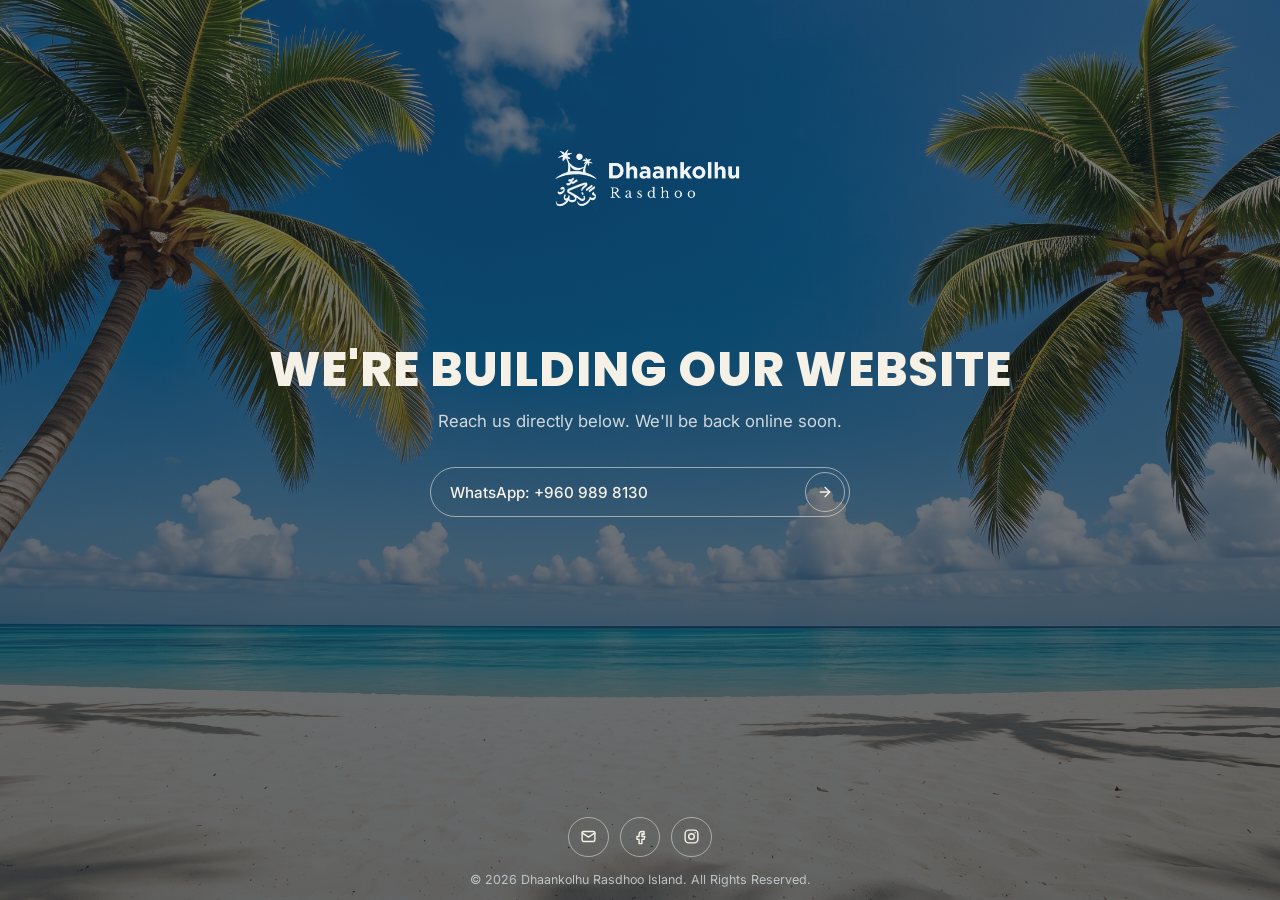
==== commit 0d8cf2c0: "Add files via upload" ====
--- a/index.html
+++ b/index.html
@@ -1,1823 +1,213 @@
-<!doctype html>
+<!DOCTYPE html>
 <html lang="en">
 <head>
-  <meta charset="UTF-8" />
-  <!-- Smooth cross-page transitions: hide the page instantly (before first paint)
-       so script.js can fade it in — this inline script MUST stay first in <head>. -->
-  <script>document.documentElement.classList.add("is-preload");</script>
-  <meta name="viewport" content="width=device-width, initial-scale=1.0" />
-  <meta name="theme-color" content="#0b6e70" />
-  <meta name="description" content="Dhaankolhu Rasdhoo Island - a quiet stretch of the Indian Ocean, kept simple, kept beautiful." />
-  <link rel="icon" type="image/png" href="img/logo/favicon-light-bg.png" />
-  <link rel="icon" type="image/png" href="img/logo/favicon-light-bg.png" media="(prefers-color-scheme: light)" />
-  <link rel="icon" type="image/png" href="img/logo/favicon-dark-bg.png" media="(prefers-color-scheme: dark)" />
-  <link rel="shortcut icon" type="image/png" href="img/logo/favicon-light-bg.png" />
-  <link rel="preconnect" href="https://fonts.googleapis.com" />
-  <link rel="preconnect" href="https://fonts.gstatic.com" crossorigin />
-  <link rel="preconnect" href="https://images.unsplash.com" />
-  <link href="https://fonts.googleapis.com/css2?family=DM+Sans:wght@400;500;600;700&family=Poppins:ital,wght@0,400;0,500;0,600;0,700;1,400;1,500&family=Playfair+Display:ital,wght@0,500;0,600;0,700;1,500&display=swap" rel="stylesheet" />
-  <link rel="stylesheet" href="style.css" />
-  <link rel="stylesheet" href="activity-rates.css" />
-  <link rel="stylesheet" href="smooth-ux.css" />
-  <!-- Preload the hero video (the biggest, first-seen asset) so it starts
-       downloading immediately instead of waiting for the CSS to load and
-       be parsed first. -->
-  <link rel="preload" as="video" href="img/index-home.mp4" fetchpriority="high" />
-  <style>
-    /* Center the "Guest Moments" gallery heading block (eyebrow, title, lede) */
-    .gallery-heading {
-      text-align: center;
-      margin-left: auto;
-      margin-right: auto;
+<meta charset="UTF-8" />
+<meta name="viewport" content="width=device-width, initial-scale=1.0" />
+<meta name="robots" content="noindex" />
+<title>We'll be right back — Dhaankolhu Rasdhoo Island</title>
+<link rel="preconnect" href="https://fonts.googleapis.com" />
+<link rel="preconnect" href="https://fonts.gstatic.com" crossorigin />
+<link href="https://fonts.googleapis.com/css2?family=Poppins:wght@400;500;700;800&family=Inter:wght@400;500;600&display=swap" rel="stylesheet" />
+<style>
+  :root {
+    --ivory: #f6f1e7;
+    --mist: #cfd8dc;
+    --brass: #c9a063;
+  }
+  * { box-sizing: border-box; }
+  html, body {
+    margin: 0;
+    padding: 0;
+    height: 100%;
+    overflow: hidden;
+    font-family: "Inter", sans-serif;
+    color: var(--ivory);
+  }
+  body {
+    min-height: 100vh;
+    background-image:
+      linear-gradient(180deg, rgba(20,30,38,0.55) 0%, rgba(15,23,29,0.65) 100%),
+      url("img/home%20web.jpeg");
+    background-size: cover;
+    background-position: center;
+    background-repeat: no-repeat;
+    background-attachment: fixed;
+  }
+  @media (max-width: 768px) {
+    body {
+      background-image:
+        linear-gradient(180deg, rgba(20,30,38,0.55) 0%, rgba(15,23,29,0.68) 100%),
+        url("img/home%20mobile.jpeg");
+      background-attachment: scroll;
     }
-    .gallery-heading .display-heading {
-      white-space: nowrap;
-    }
-    .gallery-heading .section-lede {
-      max-width: 640px;
-      margin-left: auto;
-      margin-right: auto;
-    }
-    @media (max-width: 640px) {
-      .gallery-heading .display-heading {
-        white-space: normal;
-      }
-      .section-shell {
-        padding-top: 40px !important;
-        padding-bottom: 40px !important;
-      }
-      #gallery .section-index {
-        margin-bottom: 12px !important;
-      }
-    }
-
-    /* --- Modern animated hamburger / close icon --- */
-    #menu-trigger {
-      position: relative !important;
-      width: 40px !important;
-      height: 40px !important;
-      align-items: center !important;
-      justify-content: center !important;
-    }
-    /* Only show the hamburger on mobile/tablet — matches the .desktop-nav
-       breakpoint in style.css (max-width: 900px). On desktop, .menu-trigger
-       keeps its default display:none from style.css. */
-    @media (max-width: 900px) {
-      #menu-trigger { display: inline-flex !important; }
-    }
-    #menu-trigger .hamburger-icon {
-      position: relative;
-      width: 22px;
-      height: 16px;
-      display: inline-block;
-    }
-    #menu-trigger .hamburger-icon .line {
-      position: absolute;
-      left: 0;
-      width: 100%;
-      height: 2px;
-      background: currentColor;
-      border-radius: 2px;
-      transition: transform 0.35s cubic-bezier(0.65, 0, 0.35, 1),
-                  opacity 0.25s ease,
-                  top 0.35s cubic-bezier(0.65, 0, 0.35, 1);
-    }
-    #menu-trigger .hamburger-icon .line1 { top: 0; }
-    #menu-trigger .hamburger-icon .line2 { top: 7px; }
-    #menu-trigger .hamburger-icon .line3 { top: 14px; }
-    #menu-trigger[aria-expanded="true"] .hamburger-icon .line1 {
-      top: 7px;
-      transform: rotate(45deg);
-    }
-    #menu-trigger[aria-expanded="true"] .hamburger-icon .line2 {
-      opacity: 0;
-      transform: scaleX(0);
-    }
-    #menu-trigger[aria-expanded="true"] .hamburger-icon .line3 {
-      top: 7px;
-      transform: rotate(-45deg);
-    }
-
-    /* --- YouTube-style play button --- */
-    .video-play-button {
-      background: #ff0000 !important;
-      color: #ffffff !important;
-      border: none !important;
-      width: 52px !important;
-      height: 37px !important;
-      border-radius: 10px !important;
-      display: flex !important;
-      align-items: center !important;
-      justify-content: center !important;
-      font-size: 0 !important;
-      box-shadow: 0 6px 20px rgba(0, 0, 0, 0.35) !important;
-      transition: background 0.2s ease, transform 0.2s ease !important;
-      cursor: pointer;
-    }
-    .video-play-button::before {
-      content: "";
-      display: block;
-      width: 0;
-      height: 0;
-      border-top: 9px solid transparent;
-      border-bottom: 9px solid transparent;
-      border-left: 16px solid #ffffff;
-      margin-left: 4px;
-    }
-    .video-play-button:hover {
-      background: #cc0000 !important;
-      filter: brightness(1.08);
-    }
-    @media (max-width: 640px) {
-      .video-play-button {
-        width: 42px !important;
-        height: 30px !important;
-        border-radius: 8px !important;
-      }
-      .video-play-button::before {
-        border-top-width: 7px;
-        border-bottom-width: 7px;
-        border-left-width: 12px;
-        margin-left: 3px;
-      }
-    }
-
-    /* --- Slide reference image (feeds the click-to-expand viewer; the
-       visible slide background keeps using CSS background-image) --- */
-    .slide-media {
-      position: absolute !important;
-      width: 1px !important;
-      height: 1px !important;
-      opacity: 0 !important;
-      pointer-events: none !important;
-    }
-    .slide { cursor: pointer; }
-
-    /* --- Fix hero zoom animation gap --- */
-    .hero-section {
-      overflow: hidden !important;
-    }
-    /* Now a looping video instead of a static photo + CSS Ken Burns zoom —
-       the footage already has its own motion, so no artificial zoom
-       animation is layered on top of it anymore. object-fit: cover keeps
-       it framed like the old background-size: cover did. */
-    .hero-backdrop {
-      position: absolute !important;
-      inset: 0 !important;
-      width: 100% !important;
-      height: 100% !important;
-      object-fit: cover !important;
-      object-position: center !important;
-      transform-origin: 55% 33% !important;
-      background: var(--teal-deep);
-      opacity: 0;
-      transition: opacity .6s ease;
-    }
-    /* Once the video actually has a frame ready to paint, fade it in over
-       the plain teal background — smoother and less jarring on refresh
-       than popping in instantly or flashing a mismatched poster photo
-       while the video buffers. */
-    .hero-backdrop.is-ready { opacity: 1; }
-    @media (prefers-reduced-motion: reduce) {
-      .hero-backdrop { transition: none; }
-    }
-    /* --- Mobile menu: dropdown from navbar, full width --- */
-    .mobile-menu {
-      left: 0 !important;
-      right: 0 !important;
-      width: 100% !important;
-      max-width: none !important;
-      background: rgba(250, 248, 244, 0.96) !important;
-      backdrop-filter: blur(28px) saturate(160%);
-      -webkit-backdrop-filter: blur(28px) saturate(160%);
-      border: none !important;
-      border-radius: 0 0 20px 20px !important;
-      transform-origin: top center !important;
-      transform: scaleY(0) !important;
-      transform-box: fill-box;
-      overflow: hidden;
-      opacity: 0 !important;
-      pointer-events: none !important;
-      transition: transform 0.45s cubic-bezier(0.65, 0, 0.35, 1) !important, opacity 0.35s ease !important;
-      transition-delay: 0s !important;
-      will-change: transform, opacity;
-    }
-    .mobile-menu.is-open {
-      transform: scaleY(1) !important;
-      opacity: 1 !important;
-      pointer-events: auto !important;
-      overflow-y: auto;
-      transition: transform 0.45s cubic-bezier(0.34, 1.2, 0.4, 1) !important, opacity 0.3s ease !important;
-      transition-delay: 0s !important;
-    }
-    .mobile-menu-inner {
-      background: transparent !important;
-      padding-top: 104px !important;
-      padding-bottom: 8px !important;
-      box-sizing: border-box;
-    }
-    .mobile-menu .eyebrow {
-      color: #6b6355 !important;
-    }
-    .mobile-menu nav a {
-      color: #12100d !important;
-      border-bottom: 1px solid rgba(20, 18, 14, 0.12);
-      background: transparent !important;
-    }
-    .mobile-menu nav a span {
-      color: #8a8071 !important;
-    }
-    .mobile-menu nav a:hover,
-    .mobile-menu nav a:focus {
-      background: rgba(20, 18, 14, 0.06) !important;
-      color: #000000 !important;
-    }
-    .mobile-menu .mobile-book {
-      background: #12100d !important;
-      color: #ffffff !important;
-    }
-    .mobile-menu-divider {
-      display: none;
-    }
-    .mobile-book-now {
-      display: block !important;
-      width: 100% !important;
-      box-sizing: border-box !important;
-      text-align: left !important;
-      align-self: stretch !important;
-      margin: 0 !important;
-      background: transparent !important;
-      color: #12100d !important;
-      border: none !important;
-      border-top: 1px solid rgba(20, 18, 14, 0.12) !important;
-      border-bottom: none !important;
-      box-shadow: none !important;
-      backdrop-filter: none !important;
-      -webkit-backdrop-filter: none !important;
-      border-radius: 0 !important;
-      padding: 16px 24px !important;
-      font-family: "DM Sans", sans-serif;
-      font-size: 1rem !important;
-      font-weight: 400 !important;
-      letter-spacing: normal !important;
-      text-decoration: none !important;
-      cursor: pointer;
-    }
-    .mobile-book-now:hover {
-      background: rgba(20, 18, 14, 0.06) !important;
-      color: #000000 !important;
-    }
-    /* Keep header logo + close button dark and visible while the menu is open */
-    .site-shell:has(.mobile-menu.is-open) .site-header .brand-lockup,
-    .site-shell:has(.mobile-menu.is-open) .site-header .brand-type,
-    .site-shell:has(.mobile-menu.is-open) .site-header .brand-type strong {
-      color: #12100d !important;
-      opacity: 1 !important;
-      visibility: visible !important;
-    }
-    .site-shell:has(.mobile-menu.is-open) .site-header .brand-mark {
-      filter: brightness(0) !important;
-      /* Keep the logo at its normal oversized size (transform: scale(2))
-         while the menu is open — the mobile-menu-inner padding-top below
-         gives enough clearance so the logo's bleed no longer covers the
-         first mobile-menu item ("About"). */
-    }
-    .site-shell:has(.mobile-menu.is-open) .site-header {
-      position: fixed !important;
-      top: 0 !important;
-      left: 0 !important;
-      right: 0 !important;
-      width: 100% !important;
-      z-index: 1001 !important;
-      background: rgba(250, 248, 244, 0.98) !important;
-      backdrop-filter: blur(20px) saturate(160%);
-      -webkit-backdrop-filter: blur(20px) saturate(160%);
-      box-shadow: none !important;
-      opacity: 1 !important;
-      visibility: visible !important;
-      transform: none !important;
-    }
-    .site-shell:has(.mobile-menu.is-open) .mobile-menu {
-      position: fixed !important;
-      top: 0 !important;
-    }
-    .site-shell:has(.mobile-menu.is-open) .site-header #menu-trigger {
-      color: #12100d !important;
-      z-index: 1002 !important;
-      position: relative !important;
-    }
-    .site-footer-v2 {
-      background: #ba8d5c;
-      color: rgba(255,255,255,.82);
-      padding: 64px 6vw 24px;
-      font-family: "DM Sans", sans-serif;
-    }
-    .footer-v2-center {
-      max-width: 640px;
-      margin: 0 auto;
-      display: flex;
-      flex-direction: column;
-      align-items: center;
-      gap: 26px;
-      text-align: center;
-    }
-    .footer-v2-brand-row { display: flex; align-items: center; }
-    .footer-mark {
-      height: 168px;
-      width: auto;
-      display: block;
-    }
-    .footer-v2-tag {
-      text-transform: uppercase;
-      font-size: 0.7rem;
-      letter-spacing: 0.08em;
-      color: rgba(255,255,255,.68);
-      margin-top: -14px;
-    }
-    .footer-v2-socials { display: flex; gap: 14px; }
-    .footer-v2-social-btn {
-      width: 42px;
-      height: 42px;
-      border-radius: 50%;
-      display: flex;
-      align-items: center;
-      justify-content: center;
-      border: 1px solid rgba(255,255,255,.4);
-      color: #fff;
-      transition: background 0.2s ease, border-color 0.2s ease, color 0.2s ease, transform 0.2s ease;
-    }
-    .footer-v2-social-btn svg { width: 18px; height: 18px; }
-    .footer-v2-social-btn:hover {
-      background: #fff;
-      border-color: #fff;
-      color: #ba8d5c;
-      transform: translateY(-2px);
-    }
-    .footer-v2-desc, .footer-v2-address, .footer-v2-contact {
-      font-size: 0.95rem;
-      line-height: 1.75;
-      color: rgba(255,255,255,.82);
-      margin: 0;
-      max-width: 560px;
-    }
-    .footer-v2-desc {
-      max-width: 640px;
-      font-size: 0.95rem;
-      text-wrap: pretty;
-    }
-    .footer-v2-contact a { color: #fff; text-decoration: none; transition: color 0.2s ease; }
-    .footer-v2-contact a:hover { color: rgba(255,255,255,.7); }
-    .footer-v2-bottom {
-      max-width: 1280px;
-      margin: 48px auto 0;
-      padding-top: 20px;
-      border-top: 1px solid rgba(255,255,255,.25);
-      display: flex;
-      justify-content: space-between;
-      align-items: center;
-      flex-wrap: wrap;
-      gap: 12px;
-      font-size: 0.82rem;
-      color: rgba(255,255,255,.68);
-    }
-    .footer-v2-legal { display: flex; gap: 20px; }
-    .footer-v2-legal a { color: rgba(255,255,255,.68); text-decoration: none; }
-    .footer-v2-legal a:hover { color: #fff; }
-    @media (max-width: 560px) {
-      .footer-v2-bottom { flex-direction: column; align-items: flex-start; }
-    }
-
-    /* ==========================================================================
-       HERO STEPPER — a fixed full-viewport hero that steps through three
-       "chapters" (Welcome → About → Island photo) one at a time. Each wheel
-       tick / swipe advances or reverses exactly one chapter with its own
-       fixed-duration CSS transition (fade + rise/zoom) — not scrubbed
-       proportionally to how far the user drags the scrollwheel — so it
-       reads as a deliberate "next" animation rather than a scrub. Once the
-       last chapter is reached, the page hands off to normal scrolling into
-       the rest of the site; scrolling back up to the very top re-engages
-       the stepper. Driven from script.js (wheel/touch handlers), CSS below
-       only defines the three visual states.
-       ========================================================================== */
-    .hero-section.story-scroll {
-      position: relative;
-      display: block;
-      /* was min-height:700px — on laptops with display scaling (125-150%)
-         the real viewport is only ~550-650 CSS px tall, so a 700px floor
-         made the hero taller than the screen and pushed the card's bottom
-         edge (and its rounded corners) below the fold. The hero now always
-         matches the viewport; the floor is only a tiny safety net. */
-      min-height: 420px;
-      height: 100vh;
-      height: 100dvh; /* tracks the real viewport as the mobile browser's
-        address bar shows/hides (e.g. auto-collapses after ~2s idle) —
-        100svh freezes at the smallest possible height, so once the bar
-        hides and the viewport actually grows, this section stays short
-        and leaves a gap underneath it. dvh keeps it exactly full-height
-        at all times, no gap. */
-      isolation: isolate;
-      background: #fff; /* the frame around the hero card (matches the white header) */
-      overflow: hidden;
-      --hero-card-top: 112px;  /* fallback only — script.js measures the real header height + gap */
-      --hero-card-x: 18px;
-      --hero-card-bottom: 18px;
-      --hero-card-r: 24px;
-    }
-    @media (min-width: 1024px) {
-      .hero-section.story-scroll { --hero-card-x: clamp(40px, 4.4vw, 96px); --hero-card-bottom: clamp(40px, 4.4vw, 96px); --hero-card-r: 36px; }
-    }
-    /* Laptops / short screens: keep the WHOLE rounded card in view — a bit
-       smaller side + bottom margin tied to the screen height (big monitors
-       keep the roomy margins above, they were already right). */
-    @media (min-width: 1024px) and (max-height: 820px) {
-      .hero-section.story-scroll { --hero-card-x: clamp(28px, 3.4vw, 64px); --hero-card-bottom: clamp(22px, 4.2vh, 40px); --hero-card-r: 28px; }
-    }
-    /* Phones: same idea — small equal margins so the bottom corners always show */
-    @media (max-width: 1023px) {
-      .hero-section.story-scroll { --hero-card-bottom: 14px; }
-    }
-    /* The whole hero (video, shade, grain, chapters) is clipped as one layer:
-       full-screen at first, shrinking into a rounded card once script.js adds
-       .is-hero-card, and expanding back to full-bleed when the stepper moves
-       on to the next chapter. clip-path (not width/height/inset) keeps the
-       video on its own GPU layer with no layout work while it animates. */
-    .story-sticky {
-      position: absolute;
-      inset: 0;
-      overflow: hidden;
-      display: block;
-      color: #fff;
-      z-index: 1;
-      background: var(--teal-deep);
-      clip-path: inset(0px 0px 0px 0px round 0px);
-      transition: clip-path .9s cubic-bezier(.65, 0, .35, 1);
-      will-change: clip-path;
-    }
-    .hero-section.is-hero-card .story-sticky {
-      clip-path: inset(var(--hero-card-top) var(--hero-card-x) var(--hero-card-bottom) var(--hero-card-x) round var(--hero-card-r));
-    }
-    .story-sticky .hero-backdrop-wrap,
-    .story-sticky .hero-shade,
-    .story-sticky .hero-grain { position: absolute; inset: 0; }
-    .story-sticky .hero-shade { transition: opacity .8s ease; }
-
-    .story-panel {
-      position: absolute;
-      inset: 0;
-      display: flex;
-      align-items: center;
-      justify-content: center;
-      padding: 0 1.5rem;
-      opacity: 0;
-      transform: translateY(28px) scale(0.94);
-      pointer-events: none;
-      transition: opacity .7s cubic-bezier(.22, .68, 0, 1), transform .7s cubic-bezier(.22, .68, 0, 1);
-      will-change: opacity, transform;
-    }
-    .story-panel.is-active {
-      opacity: 1;
-      transform: translateY(0) scale(1);
-      pointer-events: auto;
-    }
-    .story-panel.is-exited {
-      opacity: 0;
-      transform: translateY(-28px) scale(0.94);
-    }
-    /* nudge the welcome chapter's text up off dead-center, same technique
-       used on .story-panel-about below — extra bottom padding on the
-       flex-centered panel shifts the whole "Welcome to / Dhaankolhu
-       Rasdhoo / ..." block up so it reads centered instead of low. */
-    .story-panel-welcome { padding-bottom: clamp(1.5rem, 6vh, 4rem); }
-    .story-panel-welcome .hero-content { width: min(100% - 2.5rem, 1080px); }
-    /* Desktop (laptop through big PC monitors): a single FIXED nudge, not
-       vh-based — vh scaling was the actual bug (it pushed the text higher
-       and higher as the screen got taller, so laptop and a big monitor
-       never matched). A flat rem value looks the same, correctly
-       centered, on every desktop size. */
-    @media (min-width: 641px) {
-      .story-panel-welcome { padding-bottom: 3rem; }
-    }
-    /* Laptops / short screens: the panel is centered on the WHOLE hero, but
-       the visible card starts below the navbar, so the text sat too high
-       (closer to the top of the card than the bottom). Pad the panel by the
-       card's own top/bottom insets so the text block centers inside the
-       card itself. */
-    @media (min-width: 1024px) and (max-height: 820px) {
-      .hero-section.story-scroll .story-panel-welcome {
-        padding-top: var(--hero-card-top);
-        padding-bottom: var(--hero-card-bottom);
-      }
-    }
-
-    .story-panel-about .story-panel-inner { width: min(100% - 2rem, 720px); margin: 0 auto; text-align: center; }
-    /* nudge this chapter's content up off dead-center: on most phones the
-       address bar eats into the top of 100svh, so a perfectly mathematical
-       vertical center ends up looking low once the toolbar is accounted
-       for. Extra bottom padding on the flex-centered panel shifts the
-       whole block up to compensate. */
-    .story-panel-about { padding-bottom: clamp(2rem, 10vh, 6rem); }
-    /* Desktop (laptop through big PC monitors): same flat, non-vh nudge as
-       the welcome chapter above, so both chapters center identically no
-       matter how big or tall the screen is. */
-    @media (min-width: 641px) {
-      .story-panel-about { padding-bottom: 3rem; }
-    }
-    .story-panel-about .eyebrow {
-      display: block; margin-bottom: .9rem;
-      color: #f2c079; text-shadow: 0 1px 10px rgba(0,0,0,.35);
-    }
-    .story-panel-about h2 {
-      margin: 0 0 1.1rem; font-family: "DM Sans", Arial, Helvetica, sans-serif;
-      font-weight: 700; letter-spacing: -.045em; line-height: 1.06;
-      font-size: clamp(1.85rem, 3.6vw, 3.1rem); color: #fff;
-    }
-    /* brighter, more saturated gold than the site's usual --brass (#ba8d5c),
-       which reads muted/low-contrast over a bright sky photo — plus a soft
-       shadow so it stays legible on lighter parts of the image too. */
-    .story-panel-about h2 em { font-style: normal; font-weight: 700; color: #f2c079; text-shadow: 0 1px 12px rgba(0,0,0,.4); }
-    .story-panel-about p {
-      margin: 0 auto; max-width: 34rem; color: rgba(255, 255, 255, .82);
-      font-size: clamp(.92rem, 1.2vw, 1.05rem); line-height: 1.75;
-    }
-    .story-panel-about > .story-panel-inner > div { display: flex; justify-content: center; }
-    .story-panel-about .text-link { color: #fff; border-bottom-color: rgba(255, 255, 255, .5); }
-    .story-panel-about .text-link:hover { color: #f2c079; border-bottom-color: #f2c079; }
-
-    /* Cap the box by viewport height too (not just width) — on wide-but-
-       short laptop screens, a width-only cap can make the two-square row
-       taller than the available room, so it gets clipped by the hero
-       section's overflow:hidden. The vh cap keeps it comfortably inside
-       on any screen shape. */
-    /* nudge this chapter's photos + location badge up off dead-center,
-       same technique as .story-panel-welcome/.story-panel-about above —
-       it previously sat with no compensation at all (padding-bottom: 0)
-       and read low on real devices just like those two chapters did. */
-    .story-panel-frame { padding-bottom: clamp(4rem, 18vh, 11rem); }
-    .story-panel-frame .story-panel-inner { width: min(100% - 2rem, 760px, 100vh); }
-    .story-panel-frame .collage-tilt { width: 100%; }
-
-    /* Full-screen "zoom in and take over" for the bonus exit beat: rather
-       than resizing layout width/height (which read as a flat resize, not
-       a zoom), the left square alone is scaled up hugely from its own
-       center with a plain CSS transform — like a camera pushing in — so it
-       visibly grows toward the viewer and overflows past its own frame's
-       edges. (Scaled on .collage-main itself, not the shared .collage-tilt
-       wrapper, so its sibling square/badge — siblings inside that same
-       wrapper — aren't dragged along by this zoom.) The ancestor
-       .hero-section keeps overflow clipped via overflow:hidden, so the
-       scaled-up photo reads as filling the whole screen rather than
-       spilling out of the page. */
-    /* Zoom duration matched to the accent/badge exit above (1.6s) so the
-       whole beat reads as one synced motion instead of the photo jumping
-       huge almost instantly while the badge/accent were still slowly
-       fading — that mismatch was what made the exit look messy/overlapping
-       mid-transition. */
-    .story-panel-frame .collage-main { transition: opacity .5s cubic-bezier(.22,.68,0,1) .05s, transform 1.6s cubic-bezier(.22,.68,0,1) .05s, border-radius 1.6s cubic-bezier(.22,.68,0,1); transform-origin: center; }
-    /* Scaled up enough to fully cover even wide laptop/desktop viewports
-       (~2500px+) with no gap at the edges. Each square is now roughly
-       half the width the old single rectangle was, so this needs a
-       noticeably bigger scale factor than before to reach the same
-       full-bleed coverage. */
-    .story-panel-frame.is-frame-exiting .collage-main { transform: scale(7.2); filter: blur(3px) brightness(.72) saturate(1.05); }
-    /* Two stacked photo layers inside .collage-main — see advanceFrameCards()
-       in script.js. Only .is-front is visible; the other sits ready behind
-       it with the next photo already loaded, so switching which one carries
-       .is-front dissolves the two into each other instead of a hard cut. */
-    .collage-main-img { position: absolute; inset: 0; opacity: 0; transition: opacity 1.3s cubic-bezier(.22,.68,0,1); }
-    .collage-main-img.is-front { opacity: 1; z-index: 1; }
-
-
-    /* Short caption + "Learn more" CTA over the final chapter's photo,
-       styled to match the offers slideshow (.slide-badge / .slide-cta).
-       Pinned bottom-left as its own absolutely-positioned layer so it
-       doesn't disturb the centered collage box's own layout/animation. */
-    .frame-caption {
-      position: absolute; inset: 0; z-index: 2;
-      display: flex; align-items: center; justify-content: flex-start;
-      padding: clamp(1.5rem, 6vw, 4rem);
-      background: transparent;
-      opacity: 0; transform: translateY(16px); pointer-events: none;
-      transition: opacity .7s cubic-bezier(.22,.68,0,1) .3s, transform .7s cubic-bezier(.22,.68,0,1) .3s;
-    }
-    .frame-caption > * { pointer-events: auto; }
-    .frame-caption-inner { width: min(100%, 560px); margin: 0; text-align: left; }
-    .frame-caption-inner .slide-badge { font-size: clamp(.68rem, 1.2vw, .8rem); padding: .5rem 1.05rem; margin-bottom: .9rem; }
-    .frame-caption-inner h2 { margin: 0 0 .7rem; font-family: "Playfair Display", Georgia, serif; font-weight: 600; letter-spacing: -.02em; line-height: 1.06; font-size: clamp(1.9rem, 4.2vw, 3.2rem); color: #fff; text-shadow: 0 2px 18px rgba(0,0,0,.5); }
-    .frame-caption-inner p { max-width: 32rem; margin: 0 0 1.3rem; color: rgba(255,255,255,.92); font-size: clamp(1rem, 1.5vw, 1.15rem); line-height: 1.55; text-shadow: 0 1px 10px rgba(0,0,0,.55), 0 1px 2px rgba(0,0,0,.4); }
-    .frame-caption-inner .slide-cta { font-size: .9rem; min-height: 46px; padding: 0 1.6rem; }
-    /* "Liquid glass" treatment for this one CTA — frosted/translucent
-       instead of the offers-slideshow's solid white pill (.slide-cta base
-       rule, left alone so those other slides keep their original look). */
-    .frame-caption-inner .frame-cta-glass {
-      background: rgba(255,255,255,.16);
-      -webkit-backdrop-filter: blur(18px) saturate(180%);
-      backdrop-filter: blur(18px) saturate(180%);
-      border: 1px solid rgba(255,255,255,.4);
-      color: #fff;
-      box-shadow: 0 8px 26px rgba(0,0,0,.22), inset 0 1px 0 rgba(255,255,255,.35);
-    }
-    .frame-caption-inner .frame-cta-glass:hover {
-      background: rgba(255,255,255,.28);
-      color: #fff;
-      transform: translateY(-2px);
-    }
-    /* the badge/description/CTA only appear once the backdrop photo has
-       zoomed to fill the whole screen (is-frame-exiting) — before that,
-       while the small collage box is still on screen, only the heading
-       shows, so nothing doubles up with the collage's own "Local island /
-       North Ari Atoll" badge sitting right above it. */
-    .frame-caption-inner h2,
-    .frame-caption-inner .slide-badge,
-    .frame-caption-inner p,
-    .frame-caption-inner .slide-cta { opacity: 0; pointer-events: none; transition: opacity .35s ease; }
-    .story-panel-frame.is-frame-exiting .frame-caption-inner h2,
-    .story-panel-frame.is-frame-exiting .frame-caption-inner .slide-badge,
-    .story-panel-frame.is-frame-exiting .frame-caption-inner p,
-    .story-panel-frame.is-frame-exiting .frame-caption-inner .slide-cta { opacity: 1; pointer-events: auto; transition: opacity .6s ease .35s; }
-    .story-panel-frame.is-active .frame-caption { opacity: 1; transform: translateY(0); }
-    /* keep the caption on screen through the full-screen zoom-in exit beat
-       (the doorway backdrop growing to fill the whole viewport) instead of
-       fading out beforehand — that full-bleed moment is exactly where this
-       badge/heading/copy/CTA should be read. */
-    .story-panel-frame.is-frame-exiting .frame-caption { opacity: 1; transform: translateY(0); z-index: 3; }
-
-    /* Row of 3 numbered photo thumbnails, bottom-right of the final chapter,
-       once it's settled into the full-bleed "Welcome Home" banner (same
-       moment the caption reveals — the circle/badge have slid away by then,
-       leaving this side empty). Matches the reference: "01. / 02. / 03."
-       labels above flat (not fanned) thumbnails, a thin progress bar
-       underneath that fills up over each photo's dwell time, and the
-       currently-showing photo's thumbnail highlighted. Auto-advances on a
-       timer (script.js): whichever thumbnail lights up also becomes the
-       new full-screen backdrop photo. */
-    .frame-card-stack {
-      position: absolute; bottom: clamp(9rem, 22vh, 13.5rem); right: clamp(7vw, 13vw, 16vw);
-      width: clamp(300px, 32vw, 440px);
-      z-index: 3; pointer-events: none;
-      opacity: 0; transition: opacity .8s ease .5s;
-    }
-    .story-panel-frame.is-frame-exiting .frame-card-stack { opacity: 1; pointer-events: auto; }
-    .frame-card-row { display: flex; gap: clamp(.6rem, 1.4vw, 1rem); }
-    .frame-card-item { flex: 1 1 0; min-width: 0; opacity: .8; transition: opacity .6s ease; cursor: pointer; background: none; border: 0; padding: 0; text-align: left; font: inherit; display: block; }
-    .frame-card-item.is-active { opacity: 1; }
-    .frame-card-item:hover,
-    .frame-card-item:focus-visible { opacity: .95; }
-    .frame-card-item.is-active:hover,
-    .frame-card-item.is-active:focus-visible { opacity: 1; }
-    .frame-card-item:focus-visible .frame-card-thumb { outline: 2px solid #fff; outline-offset: 2px; }
-    .frame-card-thumb {
-      border-radius: 8px; overflow: hidden; aspect-ratio: 4 / 3;
-      border: 2px solid rgba(255,255,255,.75);
-      box-shadow: 0 16px 32px rgba(0,0,0,.45);
-    }
-    .frame-card-item.is-active .frame-card-thumb { border-color: #fff; box-shadow: 0 18px 36px rgba(0,0,0,.5); }
-    .frame-card-thumb img { width: 100%; height: 100%; object-fit: cover; display: block; }
-    .frame-card-progress { position: relative; margin-top: .8rem; height: 2px; background: rgba(255,255,255,.25); border-radius: 2px; overflow: hidden; }
-    .frame-card-progress-fill { position: absolute; inset: 0 auto 0 0; width: 0%; height: 100%; background: #fff; border-radius: 2px; }
-    /* Big screens: the clamp() ceilings above were tuned for normal desktop
-       widths, so on large monitors the caption text and the 3-photo strip
-       both read as too small against the full-bleed backdrop photo. Scale
-       both up further past 1600px. */
-    @media (min-width: 1600px) {
-      .frame-caption-inner { width: min(100%, 760px); }
-      .frame-caption-inner .slide-badge { font-size: 1rem; padding: .6rem 1.3rem; }
-      .frame-caption-inner h2 { font-size: clamp(2.6rem, 4.6vw, 4.6rem); }
-      .frame-caption-inner p { font-size: clamp(1.1rem, 1.7vw, 1.4rem); max-width: 38rem; }
-      .frame-caption-inner .slide-cta { font-size: 1rem; min-height: 54px; padding: 0 2.1rem; }
-      .frame-card-stack { width: clamp(440px, 30vw, 620px); bottom: clamp(10rem, 20vh, 15rem); }
-      .frame-card-thumb { border-radius: 10px; }
-      .frame-card-progress { margin-top: 1rem; height: 3px; }
-    }
-    @media (max-width: 900px) {
-      /* not enough room beside the caption text once the layout narrows */
-      .frame-card-stack { display: none; }
-    }
-
-
-    @media (max-width: 640px) {
-      .story-panel-about h2 { font-size: clamp(1.6rem, 7vw, 2.2rem); }
-      .story-panel-about p { font-size: .88rem; max-width: 22rem; }
-      /* The per-chapter zoom (setBackdropForStep scaling the wrapper up a
-         bit at each step) uses transform-origin: 55% 33% — fine on wide
-         desktop screens, but on a narrow phone that off-center origin
-         shifts the video sideways as it scales, which was both showing a
-         dark gap down one edge (the video no longer fully covering it)
-         and reading as the footage "flipping" direction between chapters.
-         Recentering the origin fixes that shift/flip. (A previous version
-         of this fix also locked the scale to one fixed value and killed
-         the transition entirely — that stopped the shift, but also
-         silently killed the per-chapter zoom effect itself on mobile.
-         Just forcing a centered origin is enough on its own; the zoom
-         still needs its normal transform/transition to actually play.) */
-      .hero-backdrop-wrap { transform-origin: center !important; }
-      /* Not enough room to keep the caption pinned to one side on a phone
-         (the box would run edge-to-edge anyway) — center it instead, same
-         as the original layout. */
-      .frame-caption { justify-content: center; }
-      .frame-caption-inner { width: min(100% - 2rem, 480px); text-align: center; transform: translateY(-6vh); }
-      /* keep this heading on one line on phones instead of the desktop's
-         two-line stack — hide the hardcoded <br> and shrink the size with
-         a steeper vw ratio so it still fits without wrapping. */
-      .frame-caption-inner h2 { white-space: nowrap; font-size: clamp(1.3rem, 6.6vw, 2rem); margin-bottom: .55rem; }
-      .frame-caption-inner h2 .frame-title-break { display: none; }
-      /* balanced line-wrapping (instead of one long ragged final line) plus
-         tighter, more even spacing around it for a cleaner, more
-         intentional look on narrow screens. */
-      .frame-caption-inner p { margin: 0 auto 1.1rem; font-size: clamp(.82rem, 3.6vw, .92rem); line-height: 1.55; max-width: 19rem; white-space: normal; text-wrap: balance; }
-      /* The (max-width: 900px) rule above hides this row entirely because
-         there's no room for it beside the caption text — but on a phone
-         the caption is centered (see above) and there's open space below
-         it, so bring the row back, centered under the caption instead of
-         pinned bottom-right like on desktop. */
-      .frame-card-stack {
-        display: block;
-        left: 50%;
-        right: auto;
-        bottom: clamp(3.6rem, 12vh, 6rem);
-        transform: translateX(-50%);
-        width: min(84%, 320px);
-      }
-      /* Phones are much taller/narrower than the collage box's own shape,
-         so the desktop scale (tuned for a wide row) isn't big enough to
-         reach the top/bottom edges of a tall phone screen — that's the
-         gap that was showing the backdrop photo peeking through instead
-         of one continuous full-bleed image. Bump the end-scale up so it
-         comfortably covers even tall phone viewports, same as it already
-         does on desktop. On mobile the square is also narrower than the
-         old single 4:3 box was, so this needs an even bigger jump than
-         the desktop scale above did. */
-      .story-panel-frame.is-frame-exiting .collage-main { transform: scale(9.5); filter: blur(3px) brightness(.72) saturate(1.05); }
-    }
-    /* While the stepper owns input, tell the browser at the compositor level
-       (not just via JS preventDefault, which can lose a race on mobile under
-       load) that this element does not scroll — this is what keeps the
-       lock/step animation reliable on phones instead of intermittently
-       leaking a native scroll through. html.story-scroll-lock backs it up by
-       freezing the whole page so nothing can drift underneath. */
-    .hero-section.story-scroll.is-story-locked { touch-action: none; }
-    html.story-scroll-lock,
-    html.story-scroll-lock body { overflow: hidden; height: 100%; }
-    /* Reduced motion still gets the full-screen pinned "one chapter at a
-       time" experience (same as desktop) — we only strip the animated
-       easing/duration so chapters swap instantly instead of crossfading,
-       rather than collapsing the whole stepper into a plain stacked page. */
-    @media (prefers-reduced-motion: reduce) {
-      .story-sticky,
-      .story-sticky .hero-backdrop-wrap,
-      .story-sticky .hero-shade,
-      .story-panel,
-      .story-panel-frame .collage-main,
-      .collage-main-img,
-      .frame-card-item,
-      .frame-card-progress-fill,
-      .frame-caption,
-      .frame-caption-inner h2,
-      .frame-caption-inner .slide-badge,
-      .frame-caption-inner p,
-      .frame-caption-inner .slide-cta { transition: none !important; }
-    }
-
-    /* Header slides in from the side on page load (e.g. coming back from
-       Book Now): the logo and every nav item (including the Accommodation
-       and Others dropdowns, and the Book Now button) start off to one
-       side, then glide smoothly into place over 2s, staggered slightly
-       so it reads as one continuous sweep rather than everything popping
-       in at once. Tied to the same "is-preload" class the page-fade
-       already uses, so it just works on every load, no extra JS needed.
-       Uses ".desktop-nav > *" (not "a") so it still works now that
-       Accommodation/Others are wrapped in ".nav-dropdown" divs rather
-       than being plain <a> tags. */
-    .site-header .brand-mark {
-      opacity: 0;
-      transform: translateX(-60px) scale(2);
-      transition: opacity 2s cubic-bezier(.22,.68,0,1), transform 2s cubic-bezier(.22,.68,0,1);
-    }
-    html:not(.is-preload) .site-header .brand-mark {
-      opacity: 1;
-      transform: translateX(0) scale(2);
-    }
-
-    .site-header .desktop-nav > * {
-      opacity: 0;
-      transform: translateX(56px);
-      transition: opacity 2s cubic-bezier(.22,.68,0,1), transform 2s cubic-bezier(.22,.68,0,1);
-    }
-    html:not(.is-preload) .site-header .desktop-nav > * {
-      opacity: 1;
-      transform: translateX(0);
-    }
-    .site-header .desktop-nav > *:nth-child(1) { transition-delay: .08s; }
-    .site-header .desktop-nav > *:nth-child(2) { transition-delay: .18s; }
-    .site-header .desktop-nav > *:nth-child(3) { transition-delay: .28s; }
-    .site-header .desktop-nav > *:nth-child(4) { transition-delay: .38s; }
-    .site-header .desktop-nav > *:nth-child(5) { transition-delay: .48s; }
-
-    .site-header .header-cta {
-      opacity: 0;
-      transform: translateX(56px);
-      transition: opacity 2s cubic-bezier(.22,.68,0,1), transform 2s cubic-bezier(.22,.68,0,1);
-      transition-delay: .58s;
-    }
-    html:not(.is-preload) .site-header .header-cta {
-      opacity: 1;
-      transform: translateX(0);
-    }
-
-    @media (prefers-reduced-motion: reduce) {
-      .site-header .brand-mark,
-      .site-header .desktop-nav > *,
-      .site-header .header-cta { transition: none !important; opacity: 1 !important; transform: none !important; }
-    }
-  </style>
-  <title>Dhaankolhu Rasdhoo</title>
+  }
+
+  .wrap {
+    height: 100vh;
+    height: 100dvh;
+    overflow: hidden;
+    display: flex;
+    flex-direction: column;
+    align-items: center;
+    text-align: center;
+    padding: 1vh 6vw 1.5vh;
+  }
+
+  .core {
+    flex: 1;
+    min-height: 0;
+    display: flex;
+    flex-direction: column;
+    align-items: center;
+    justify-content: flex-start;
+    padding-top: clamp(1.5vh, 6vh, 8vh);
+    width: 100%;
+  }
+
+  .mark img {
+    height: clamp(140px, 28vh, 600px);
+    width: auto;
+    margin-bottom: clamp(0.8rem, 2.5vh, 2rem);
+    opacity: 0.95;
+  }
+
+  h1 {
+    font-family: "Poppins", sans-serif;
+    font-weight: 800;
+    text-transform: uppercase;
+    letter-spacing: 0.02em;
+    font-size: clamp(1.4rem, 4.2vw, 3rem);
+    line-height: 1.15;
+    margin: 0 0 clamp(0.5rem, 1.6vh, 1.2rem);
+    color: var(--ivory);
+  }
+
+  p.lede {
+    font-family: "Inter", sans-serif;
+    font-weight: 400;
+    font-size: clamp(0.8rem, 1.6vw, 1.05rem);
+    color: var(--mist);
+    margin: 0 0 clamp(1.4rem, 4vh, 3.6rem);
+  }
+
+  .cta {
+    display: flex;
+    align-items: center;
+    justify-content: space-between;
+    gap: 1rem;
+    width: 100%;
+    max-width: 420px;
+    border: 1px solid rgba(246,241,231,0.55);
+    border-radius: 999px;
+    padding: 0.25rem 0.25rem 0.25rem 1.2rem;
+    text-decoration: none;
+    color: var(--ivory);
+    margin-bottom: clamp(0.7rem, 2vh, 1.6rem);
+    transition: border-color 0.2s ease, background 0.2s ease;
+  }
+  .cta:hover,
+  .cta:focus-visible {
+    border-color: var(--brass);
+    background: rgba(246,241,231,0.06);
+  }
+  .cta span.label {
+    font-size: clamp(0.78rem, 1.4vw, 0.95rem);
+    font-weight: 500;
+    text-align: left;
+  }
+  .cta span.arrow {
+    flex-shrink: 0;
+    width: clamp(32px, 4.5vh, 40px);
+    height: clamp(32px, 4.5vh, 40px);
+    border: 1px solid rgba(246,241,231,0.55);
+    border-radius: 50%;
+    display: flex;
+    align-items: center;
+    justify-content: center;
+  }
+  .cta span.arrow svg {
+    width: 16px;
+    height: 16px;
+    stroke: var(--ivory);
+  }
+
+  .secondary {
+    display: flex;
+    gap: 0.7rem;
+    justify-content: center;
+    margin-top: clamp(0.5rem, 1.6vh, 1rem);
+    margin-bottom: clamp(0.5rem, 1.6vh, 1rem);
+  }
+  .icon-link {
+    width: clamp(34px, 4.5vh, 42px);
+    height: clamp(34px, 4.5vh, 42px);
+    border: 1px solid rgba(246,241,231,0.5);
+    border-radius: 50%;
+    display: flex;
+    align-items: center;
+    justify-content: center;
+    color: var(--ivory);
+    text-decoration: none;
+    transition: border-color 0.2s ease, background 0.2s ease;
+  }
+  .icon-link:hover,
+  .icon-link:focus-visible {
+    border-color: var(--brass);
+    background: rgba(246,241,231,0.06);
+  }
+  .icon-link svg {
+    width: 17px;
+    height: 17px;
+    stroke: var(--ivory);
+    fill: none;
+  }
+  a:focus-visible {
+    outline: 2px solid var(--brass);
+    outline-offset: 3px;
+  }
+
+  .foot {
+    font-size: clamp(0.62rem, 1.3vw, 0.78rem);
+    color: var(--mist);
+    opacity: 0.85;
+    padding-bottom: env(safe-area-inset-bottom, 0);
+  }
+
+  @media (max-width: 640px) {
+    .cta { max-width: 100%; }
+  }
+</style>
 </head>
 <body>
-  <div class="page-curtain page-curtain-left" aria-hidden="true"></div>
-  <div class="page-curtain page-curtain-right" aria-hidden="true"></div>
-  <div class="site-shell">
-    <header class="site-header" id="site-header">
-      <a class="brand-lockup" href="#home" aria-label="Dhaankolhu Rasdhoo Island home"><img class="brand-mark" src="img/logo/logo-white.png" alt="Dhaankolhu Rasdhoo Island logo" /></a>
-      <div class="header-nav-group">
-        <nav class="desktop-nav" aria-label="Primary navigation"><a href="#about">About</a><a href="#experience">Experience</a><div class="nav-dropdown"><a href="family-room.html" class="nav-dropdown-trigger">Accommodation<svg class="nav-dropdown-chevron" viewBox="0 0 10 6" fill="none" xmlns="http://www.w3.org/2000/svg" aria-hidden="true"><path d="M1 1L5 5L9 1" stroke="currentColor" stroke-width="1.5" stroke-linecap="round" stroke-linejoin="round"/></svg></a><div class="nav-dropdown-panel"><a href="double-room.html">Double Room</a><a href="triple-room.html">Triple Room</a><a href="family-room.html">Family Room</a></div></div><a href="offers.html">Offers</a><div class="nav-dropdown"><a href="#highlights" class="nav-dropdown-trigger" data-nav-noop>Others<svg class="nav-dropdown-chevron" viewBox="0 0 10 6" fill="none" xmlns="http://www.w3.org/2000/svg" aria-hidden="true"><path d="M1 1L5 5L9 1" stroke="currentColor" stroke-width="1.5" stroke-linecap="round" stroke-linejoin="round"/></svg></a><div class="nav-dropdown-panel"><a href="#highlights">Highlights</a><a href="#gallery">Gallery</a></div></div></nav>
-        <a class="header-cta" href="book-now.html">Book now</a>
-        <button class="menu-trigger" id="menu-trigger" type="button" aria-label="Open menu" aria-expanded="false"><span class="hamburger-icon"><span class="line line1"></span><span class="line line2"></span><span class="line line3"></span></span></button>
-      </div>  
-    </header>
-
-    <div class="mobile-menu" id="mobile-menu" aria-hidden="true"><div class="mobile-menu-inner"><span class="eyebrow">The local island edit</span><nav aria-label="Mobile navigation"><a href="#about"><span>01</span>About</a><a href="#experience"><span>02</span>Experience</a><a href="family-room.html"><span>03</span>Accommodation</a><a href="offers.html"><span>04</span>Offers</a><a href="#highlights"><span>05</span>Highlights</a><a href="#gallery"><span>06</span>Gallery</a></nav><div class="mobile-menu-divider"></div><a class="mobile-book-now" href="book-now.html">Book now</a></div></div>
-
-    <main>
-      <section id="home" class="hero-section story-scroll" data-story-scroll><div class="story-sticky" id="story-sticky">
-        <div class="hero-backdrop-wrap" id="hero-backdrop-wrap"><video class="hero-backdrop" id="hero-backdrop-video" src="img/index-home.mp4" autoplay muted loop playsinline preload="auto" fetchpriority="high" aria-label="Dhaankolhu Rasdhoo lagoon"></video></div><div class="hero-shade"></div><div class="hero-grain"></div>
-
-        <div class="story-panel story-panel-welcome is-active" data-story-panel="0"><div class="hero-content"><span class="eyebrow hero-eyebrow hero-rise">Welcome to</span><h1 class="hero-title hero-rise">Dhaankolhu <br class="hero-title-break">Rasdhoo</h1><p class="hero-copy hero-rise">A quiet stretch of the Indian Ocean, kept simple, kept beautiful.</p></div></div>
-
-        <div class="story-panel story-panel-about" data-story-panel="1" id="about"><div class="story-panel-inner"><span class="eyebrow">About</span><h2>Comfortable rooms, <br><em>a beautiful island</em></h2><p>Warm wooden interiors and cozy, well-kept rooms made for rest — set on one of the Maldives' most beautiful local islands, with coral sands, warm lagoons, and calm all around you.</p></div></div>
-
-
-
-      </div></section>
-
-      <div class="ticker-bar" aria-label="Island highlights">
-        <div class="ticker-track">
-          <span class="ticker-group">
-            <span class="ticker-item">Barefoot Budget Paradise</span><span class="ticker-dot">•</span>
-            <span class="ticker-item">Authentic Local Culture</span><span class="ticker-dot">•</span>
-            <span class="ticker-item">Adventure Around Every Corner</span><span class="ticker-dot">•</span>
-            <span class="ticker-item">Heartbeat of the Maldives</span><span class="ticker-dot">•</span>
-            <span class="ticker-item">Easy to Reach, Hard to Forget</span><span class="ticker-dot">•</span>
-            <span class="ticker-item">Comfy Rooms, Warm Welcomes</span><span class="ticker-dot">•</span>
-          </span>
-          <span class="ticker-group" aria-hidden="true">
-            <span class="ticker-item">Barefoot Budget Paradise</span><span class="ticker-dot">•</span>
-            <span class="ticker-item">Authentic Local Culture</span><span class="ticker-dot">•</span>
-            <span class="ticker-item">Adventure Around Every Corner</span><span class="ticker-dot">•</span>
-            <span class="ticker-item">Heartbeat of the Maldives</span><span class="ticker-dot">•</span>
-            <span class="ticker-item">Easy to Reach, Hard to Forget</span><span class="ticker-dot">•</span>
-            <span class="ticker-item">Comfy Rooms, Warm Welcomes</span><span class="ticker-dot">•</span>
-          </span>
-        </div>
+  <div class="wrap">
+    <div class="core">
+      <div class="mark">
+        <img src="img/logo/logo%20white.png" alt="Dhaankolhu Rasdhoo Island" />
       </div>
-
-      <section id="experience" class="excursions-section">
-        <div class="section-heading-row section-shell"><span class="eyebrow reveal">Experiences</span><h2 class="display-heading reveal">Island Activities</h2><p class="section-lede reveal">Easy ways to fill your days around the island.</p>
-          <svg class="ar-wave" viewBox="0 0 120 14" aria-hidden="true"><path d="M2 7 Q17 -1 32 7 T62 7 T92 7 T118 7"/></svg></div>
-
-        <div class="ar-carousel-top reveal">
-          <a class="ar-viewall-top" href="offers.html">View All Activities<svg viewBox="0 0 24 24" fill="none" xmlns="http://www.w3.org/2000/svg" aria-hidden="true"><path d="M9 5L16 12L9 19" stroke="currentColor" stroke-width="2" stroke-linecap="round" stroke-linejoin="round"/></svg></a>
-        </div>
-
-        <div class="ar-carousel-wrap reveal" id="experience-rates-carousel">
-          <button type="button" class="ar-carousel-arrow ar-carousel-prev" id="experience-rates-prev" aria-label="Previous activity">
-            <svg viewBox="0 0 24 24" fill="none" xmlns="http://www.w3.org/2000/svg" aria-hidden="true"><path d="M15 5L8 12L15 19" stroke="currentColor" stroke-width="1.6" stroke-linecap="round" stroke-linejoin="round"/></svg>
-          </button>
-          <div class="ar-carousel-viewport">
-            <div class="ar-carousel-track" id="experience-rates-track"><!-- cards injected by activity-rates.js from the same DATA used on the Activity Rates section --></div>
-          </div>
-          <button type="button" class="ar-carousel-arrow ar-carousel-next" id="experience-rates-next" aria-label="Next activity">
-            <svg viewBox="0 0 24 24" fill="none" xmlns="http://www.w3.org/2000/svg" aria-hidden="true"><path d="M9 5L16 12L9 19" stroke="currentColor" stroke-width="1.6" stroke-linecap="round" stroke-linejoin="round"/></svg>
-          </button>
-        </div>
-
-        <div class="activity-theme-grid">
-          <a class="activity-theme-featured" href="offers.html#activity-rates">
-            <img loading="lazy" decoding="async" src="img/experience/turtle.webp" alt="Browse all island activities" />
-            <span class="activity-theme-featured-scrim" aria-hidden="true"></span>
-            <span class="activity-theme-featured-copy">
-              <span class="eyebrow">Browse Activities</span>
-              <span class="activity-theme-featured-title">Through Island Categories</span>
-              <span class="activity-theme-cta">Explore All <svg viewBox="0 0 24 24" width="13" height="13" fill="none" stroke="currentColor" stroke-width="2" stroke-linecap="round" stroke-linejoin="round" aria-hidden="true"><path d="M5 12h14M13 6l6 6-6 6"/></svg></span>
-            </span>
-          </a>
-          <figure class="activity-theme-cell" data-expand tabindex="0" role="button" aria-haspopup="dialog" data-title="Snorkeling" data-amenities="1 Spot Snorkeling|3 Spot Snorkeling|Manta Snorkeling|Turtle Snorkeling|Gangehi Shark Quest">
-            <img loading="lazy" decoding="async" src="img/experience/snorkeling.webp" alt="Snorkeling" />
-            <span class="activity-theme-cell-scrim" aria-hidden="true"></span>
-            <span class="activity-theme-cell-label">Snorkeling</span>
-          </figure>
-          <figure class="activity-theme-cell" data-expand tabindex="0" role="button" aria-haspopup="dialog" data-title="Fishing" data-amenities="Night Fishing with BBQ Dinner|Day Fishing with BBQ Dinner|Big Game Fishing">
-            <img loading="lazy" decoding="async" src="img/experience/fishing.webp" alt="Fishing" />
-            <span class="activity-theme-cell-scrim" aria-hidden="true"></span>
-            <span class="activity-theme-cell-label">Fishing</span>
-          </figure>
-          <figure class="activity-theme-cell" data-expand tabindex="0" role="button" aria-haspopup="dialog" data-title="Cruise &amp; Dining" data-amenities="Sunset Cruise|Beach Dinner|Sandbank Dinner">
-            <img loading="lazy" decoding="async" src="img/experience/dolpin.webp" alt="Cruise and dining" />
-            <span class="activity-theme-cell-scrim" aria-hidden="true"></span>
-            <span class="activity-theme-cell-label">Cruise &amp; Dining</span>
-          </figure>
-          <figure class="activity-theme-cell" data-expand tabindex="0" role="button" aria-haspopup="dialog" data-title="Day Trips" data-amenities="Sandbank Full Day Trip|Island Hopping|Madivaru Camping|Whale Shark Trip|Hanifaru Bay Manta">
-            <img loading="lazy" decoding="async" src="img/experience/shark.webp" alt="Day trips and expeditions" />
-            <span class="activity-theme-cell-scrim" aria-hidden="true"></span>
-            <span class="activity-theme-cell-label">Day Trips</span>
-          </figure>
-        </div>
-      </section>
-
-      <section class="location-section" id="location"><div class="section-heading-row section-shell"><span class="eyebrow reveal">Find us</span><h2 class="display-heading reveal">Where to Find Dhaankolhu Rasdhoo</h2><p class="section-lede reveal">Right on Rasdhoo Island, Alif Alif Atoll.</p></div><div class="location-frame"><iframe src="https://www.google.com/maps?q=Dhaankolhu+Rasdhoo,+Rasdhoo,+Maldives&output=embed" title="Dhaankolhu Rasdhoo location map" loading="lazy" referrerpolicy="no-referrer-when-downgrade" allowfullscreen></iframe></div><div class="location-cta-row section-shell"><a class="text-link location-directions-link" href="https://maps.app.goo.gl/RRLF6MCazh6PtJ4j9" target="_blank" rel="noopener noreferrer">Get directions <span aria-hidden="true">→</span></a></div></section>
-
-      <section id="room-offers" class="room-offers-section other-offers-section section-shell">
-        <div class="section-heading-row other-offers-heading-row">
-          <span class="eyebrow reveal">Accommodation</span>
-          <h2 class="display-heading reveal">Comfortable Stays, Steps from the Shore</h2>
-          <p class="section-lede reveal">Warm, well-kept rooms built for easy island living — every stay just steps from the shoreline, from $65 per night.</p>
-        </div>
-
-        <div class="ar-carousel-top reveal">
-          <a class="ar-viewall-top" href="double-room.html">View All Rooms<svg viewBox="0 0 24 24" fill="none" xmlns="http://www.w3.org/2000/svg" aria-hidden="true"><path d="M9 5L16 12L9 19" stroke="currentColor" stroke-width="2" stroke-linecap="round" stroke-linejoin="round"/></svg></a>
-        </div>
-
-        <div class="ar-carousel-wrap ar-rooms reveal" id="rooms-carousel">
-          <button type="button" class="ar-carousel-arrow ar-carousel-prev" id="rooms-prev" aria-label="Previous room">
-            <svg viewBox="0 0 24 24" fill="none" xmlns="http://www.w3.org/2000/svg" aria-hidden="true"><path d="M15 5L8 12L15 19" stroke="currentColor" stroke-width="1.6" stroke-linecap="round" stroke-linejoin="round"/></svg>
-          </button>
-          <div class="ar-carousel-viewport">
-            <div class="ar-carousel-track" id="rooms-track">
-              <article class="ar-card ar-card-preview ar-room">
-                <div class="ar-media">
-                  <img loading="lazy" decoding="async" src="img/room/double.webp" alt="Double Room" />
-                  <a class="ar-room-cover" href="double-room.html" aria-label="Double Room details"></a>
-                  <div class="ar-cap"><div class="ar-cap-l">
-                    <h3>Double Room</h3>
-                    <div class="ar-cap-price"><em>Per night</em><strong class="ar-price"><sup>$</sup><span>65</span></strong><span class="ar-per">+tax</span></div>
-                    <div class="ar-room-meta"><a class="ar-room-rating" href="https://www.booking.com/hotel/mv/dhaankolhu-rasdhoo.html#tab-main" target="_blank" rel="noopener"><svg viewBox="0 0 24 24" width="12" height="12" fill="none" stroke="currentColor" stroke-width="1.6" stroke-linejoin="round" aria-hidden="true"><path d="M12 3.5l2.47 5.01 5.53.8-4 3.9.94 5.5L12 16.9l-4.94 2.8.94-5.5-4-3.9 5.53-.8L12 3.5Z"/></svg>9.1 · 59 Reviews</a><span>16 m²</span><span>1 Full Bed</span><span>City View</span></div>
-                    <a class="ar-room-book" href="book-now.html">Book Now</a>
-                  </div></div>
-                </div>
-              </article>
-              <article class="ar-card ar-card-preview ar-room">
-                <div class="ar-media">
-                  <img loading="lazy" decoding="async" src="img/room/triple.webp" alt="Triple Room" />
-                  <a class="ar-room-cover" href="triple-room.html" aria-label="Triple Room details"></a>
-                  <div class="ar-cap"><div class="ar-cap-l">
-                    <h3>Triple Room</h3>
-                    <div class="ar-cap-price"><em>Per night</em><strong class="ar-price"><sup>$</sup><span>80</span></strong><span class="ar-per">+tax</span></div>
-                    <div class="ar-room-meta"><a class="ar-room-rating" href="https://www.booking.com/hotel/mv/dhaankolhu-rasdhoo.html#tab-main" target="_blank" rel="noopener"><svg viewBox="0 0 24 24" width="12" height="12" fill="none" stroke="currentColor" stroke-width="1.6" stroke-linejoin="round" aria-hidden="true"><path d="M12 3.5l2.47 5.01 5.53.8-4 3.9.94 5.5L12 16.9l-4.94 2.8.94-5.5-4-3.9 5.53-.8L12 3.5Z"/></svg>9.1 · 59 Reviews</a><span>22 m²</span><span>1 Twin Bed + 1 Full Bed</span><span>Included</span></div>
-                    <a class="ar-room-book" href="book-now.html">Book Now</a>
-                  </div></div>
-                </div>
-              </article>
-              <article class="ar-card ar-card-preview ar-room">
-                <div class="ar-media">
-                  <img loading="lazy" decoding="async" src="img/room/family%20room.webp" alt="Family Room" />
-                  <a class="ar-room-cover" href="family-room.html" aria-label="Family Room details"></a>
-                  <div class="ar-cap"><div class="ar-cap-l">
-                    <h3>Family Room</h3>
-                    <div class="ar-cap-price"><em>Per night</em><strong class="ar-price"><sup>$</sup><span>95</span></strong><span class="ar-per">+tax</span></div>
-                    <div class="ar-room-meta"><a class="ar-room-rating" href="https://www.booking.com/hotel/mv/dhaankolhu-rasdhoo.html#tab-main" target="_blank" rel="noopener"><svg viewBox="0 0 24 24" width="12" height="12" fill="none" stroke="currentColor" stroke-width="1.6" stroke-linejoin="round" aria-hidden="true"><path d="M12 3.5l2.47 5.01 5.53.8-4 3.9.94 5.5L12 16.9l-4.94 2.8.94-5.5-4-3.9 5.53-.8L12 3.5Z"/></svg>9.1 · 59 Reviews</a><span>22 m²</span><span>2 Queen Beds</span><span>Included</span></div>
-                    <a class="ar-room-book" href="book-now.html">Book Now</a>
-                  </div></div>
-                </div>
-              </article>
-            </div>
-          </div>
-          <button type="button" class="ar-carousel-arrow ar-carousel-next" id="rooms-next" aria-label="Next room">
-            <svg viewBox="0 0 24 24" fill="none" xmlns="http://www.w3.org/2000/svg" aria-hidden="true"><path d="M9 5L16 12L9 19" stroke="currentColor" stroke-width="1.6" stroke-linecap="round" stroke-linejoin="round"/></svg>
-          </button>
-        </div>
-      </section>
-
-      <section id="highlights" class="highlights-section section-shell"><div class="section-heading-row"><span class="eyebrow highlights-eyebrow reveal">Highlights</span><h2 class="display-heading reveal highlights-heading">What Awaits You at Dhaankolhu Rasdhoo Island</h2><p class="section-lede reveal">Three ways to settle into the rhythm of the island.</p></div><div class="stay-card-grid"><article class="stay-card reveal card-offset-1" data-expand tabindex="0" role="button" aria-haspopup="dialog" data-detail="As the sky turns gold and pink, settle into an overwater swing strung between two old trees and watch the horizon do the rest. A quiet, unhurried way to end the day, just steps from the shore." data-amenities="Overwater Swing|Golden Hour|Sunset Views|Photo Spot"><div class="card-image-wrap"><img loading="lazy" decoding="async" src="img/highlights/4.webp" alt="Woman on an overwater swing at sunset" /></div><div class="card-copy"><span class="card-tag">Golden Hour</span><h3>Sunset Swing</h3><div class="card-hover-reveal"><div class="card-hover-reveal-inner"><p>As the sky turns gold and pink, settle into an overwater swing strung between two old trees and watch the horizon do the rest.</p><span class="card-cta">Find Out More</span></div></div></div></article><article class="stay-card reveal card-offset-2" data-expand tabindex="0" role="button" aria-haspopup="dialog" data-detail="See the island the way the birds do — turquoise shallows wrapping around the harbor, dhonis lined up at the jetty, and rooftops tucked between the palms. It's the view that welcomes every guest as they arrive." data-amenities="Aerial View|Harbor|Turquoise Lagoon|Island Life"><div class="card-image-wrap"><img loading="lazy" decoding="async" src="img/highlights/19.webp" alt="Aerial view of the island and harbor" /></div><div class="card-copy"><span class="card-tag">Aerial View</span><h3>Island From Above</h3><div class="card-hover-reveal"><div class="card-hover-reveal-inner"><p>See the island the way the birds do — turquoise shallows wrapping around the harbor, dhonis lined up at the jetty, and rooftops tucked between the palms.</p><span class="card-cta">Find Out More</span></div></div></div></article><article class="stay-card reveal card-offset-3" data-expand tabindex="0" role="button" aria-haspopup="dialog" data-detail="Slip beneath the surface and discover why our lagoon is a snorkeler's favorite — clear, calm water, colorful reef life, and visibility that stretches on for meters in every direction." data-amenities="Snorkeling|Reef Life|Crystal Waters|Guided Dives"><div class="card-image-wrap"><img loading="lazy" decoding="async" src="img/highlights/6.webp" alt="Snorkeling in the clear lagoon" /></div><div class="card-copy"><span class="card-tag">Reef Life</span><h3>Snorkeling the Lagoon</h3><div class="card-hover-reveal"><div class="card-hover-reveal-inner"><p>Slip beneath the surface and discover why our lagoon is a snorkeler's favorite — clear, calm water and colorful reef life.</p><span class="card-cta">Find Out More</span></div></div></div></article></div><div class="gallery-grid highlights-gallery-grid"><figure class="gallery-item gallery-tall reveal" data-expand tabindex="0" role="button" aria-haspopup="dialog" data-title=""><img loading="lazy" decoding="async" src="img/highlights/1.webp" alt="Aerial view of the Rasdhoo shoreline and turquoise lagoon" /><figcaption class="hl-tile-cap"><span class="hl-tile-text"><strong>Rasdhoo Shoreline</strong><small>Aerial view, South Ari Atoll</small></span><span class="hl-tile-arrow" aria-hidden="true"><svg viewBox="0 0 24 24" fill="none" xmlns="http://www.w3.org/2000/svg"><path d="M7 17L17 7M9 7h8v8" stroke="currentColor" stroke-width="1.7" stroke-linecap="round" stroke-linejoin="round"/></svg></span></figcaption></figure><figure class="gallery-item gallery-square reveal" data-expand tabindex="0" role="button" aria-haspopup="dialog" data-title=""><img loading="lazy" decoding="async" src="img/highlights/8.webp" alt="Marriage proposal written in the sand at sunset" /><figcaption class="hl-tile-cap"><span class="hl-tile-text"><strong>Beach Proposals</strong><small>Sunset on the sand</small></span><span class="hl-tile-arrow" aria-hidden="true"><svg viewBox="0 0 24 24" fill="none" xmlns="http://www.w3.org/2000/svg"><path d="M7 17L17 7M9 7h8v8" stroke="currentColor" stroke-width="1.7" stroke-linecap="round" stroke-linejoin="round"/></svg></span></figcaption></figure><figure class="gallery-item gallery-square reveal" data-expand tabindex="0" role="button" aria-haspopup="dialog" data-title=""><img loading="lazy" decoding="async" src="img/highlights/9.webp" alt="Couple having lunch under an umbrella on the sandbank" /><figcaption class="hl-tile-cap"><span class="hl-tile-text"><strong>Sandbank Escape</strong><small>Sun, sea and a quiet table</small></span><span class="hl-tile-arrow" aria-hidden="true"><svg viewBox="0 0 24 24" fill="none" xmlns="http://www.w3.org/2000/svg"><path d="M7 17L17 7M9 7h8v8" stroke="currentColor" stroke-width="1.7" stroke-linecap="round" stroke-linejoin="round"/></svg></span></figcaption></figure><figure class="gallery-item gallery-wide reveal" data-expand tabindex="0" role="button" aria-haspopup="dialog" data-title=""><img loading="lazy" decoding="async" src="img/highlights/2.webp" alt="Speedboat crossing the crystal-clear lagoon" /><figcaption class="hl-tile-cap"><span class="hl-tile-text"><strong>Island Boat Rides</strong><small>Crystal-clear lagoon</small></span><span class="hl-tile-arrow" aria-hidden="true"><svg viewBox="0 0 24 24" fill="none" xmlns="http://www.w3.org/2000/svg"><path d="M7 17L17 7M9 7h8v8" stroke="currentColor" stroke-width="1.7" stroke-linecap="round" stroke-linejoin="round"/></svg></span></figcaption></figure></div><div class="instagram-cta reveal"><a class="instagram-link" href="https://www.instagram.com/dhaankolhu/" target="_blank" rel="noopener noreferrer"><span class="instagram-link-icon" aria-hidden="true"><svg viewBox="0 0 24 24" fill="none" xmlns="http://www.w3.org/2000/svg"><rect x="3" y="3" width="18" height="18" rx="5" stroke="currentColor" stroke-width="1.6"/><circle cx="12" cy="12" r="4.2" stroke="currentColor" stroke-width="1.6"/><circle cx="17.2" cy="6.8" r="1.1" fill="currentColor"/></svg></span><span class="instagram-link-text">Follow Us on Instagram</span></a></div></section>
-
-      <section id="gallery" class="gallery-section section-shell"><div class="section-index reveal">03 <span>/ gallery</span></div><div class="gallery-heading"><span class="eyebrow reveal">Gallery</span><h2 class="display-heading reveal">Joy, Laughter &amp; Beautiful Memories</h2><p class="section-lede reveal">Every visit to Dhaankolhu Rasdhoo Island creates a story worth telling. Here are some of the beautiful moments our guests have shared with us.</p></div><div class="gallery-top-row reveal"><button type="button" class="ar-viewall-top" id="gallery-view-all">See More<svg viewBox="0 0 24 24" fill="none" xmlns="http://www.w3.org/2000/svg" aria-hidden="true"><path d="M9 5L16 12L9 19" stroke="currentColor" stroke-width="2" stroke-linecap="round" stroke-linejoin="round"/></svg></button></div><div class="gallery-grid gallery-bento"><figure class="gallery-item gallery-tall reveal" data-expand tabindex="0" role="button" aria-haspopup="dialog" data-title=""><img loading="lazy" decoding="async" src="img/gallery/1.webp" alt="Dhaankolhu Rasdhoo gallery photo 1" /><figcaption class="hl-tile-cap"><span class="hl-tile-text"><strong>Room Styled for You</strong><small>Playful towel display</small></span><span class="hl-tile-arrow" aria-hidden="true"><svg viewBox="0 0 24 24" fill="none" xmlns="http://www.w3.org/2000/svg"><path d="M7 17L17 7M9 7h8v8" stroke="currentColor" stroke-width="1.7" stroke-linecap="round" stroke-linejoin="round"/></svg></span></figcaption></figure><figure class="gallery-item gallery-square reveal" data-expand tabindex="0" role="button" aria-haspopup="dialog" data-title=""><img loading="lazy" decoding="async" src="img/gallery/2.webp" alt="Dhaankolhu Rasdhoo gallery photo 2" /><figcaption class="hl-tile-cap"><span class="hl-tile-text"><strong>Towel Hearts</strong><small>Ready for you on the bed</small></span><span class="hl-tile-arrow" aria-hidden="true"><svg viewBox="0 0 24 24" fill="none" xmlns="http://www.w3.org/2000/svg"><path d="M7 17L17 7M9 7h8v8" stroke="currentColor" stroke-width="1.7" stroke-linecap="round" stroke-linejoin="round"/></svg></span></figcaption></figure><figure class="gallery-item gallery-square reveal" data-expand tabindex="0" role="button" aria-haspopup="dialog" data-title=""><img loading="lazy" decoding="async" src="img/gallery/3.webp" alt="Dhaankolhu Rasdhoo gallery photo 3" /><figcaption class="hl-tile-cap"><span class="hl-tile-text"><strong>Cozy Corner</strong><small>Set up for your arrival</small></span><span class="hl-tile-arrow" aria-hidden="true"><svg viewBox="0 0 24 24" fill="none" xmlns="http://www.w3.org/2000/svg"><path d="M7 17L17 7M9 7h8v8" stroke="currentColor" stroke-width="1.7" stroke-linecap="round" stroke-linejoin="round"/></svg></span></figcaption></figure><figure class="gallery-item gallery-wide reveal" data-expand tabindex="0" role="button" aria-haspopup="dialog" data-title=""><img loading="lazy" decoding="async" src="img/gallery/4.webp" alt="Dhaankolhu Rasdhoo gallery photo 4" /><figcaption class="hl-tile-cap"><span class="hl-tile-text"><strong>Ready for Check-in</strong><small>Comfortable room</small></span><span class="hl-tile-arrow" aria-hidden="true"><svg viewBox="0 0 24 24" fill="none" xmlns="http://www.w3.org/2000/svg"><path d="M7 17L17 7M9 7h8v8" stroke="currentColor" stroke-width="1.7" stroke-linecap="round" stroke-linejoin="round"/></svg></span></figcaption></figure></div></section>
-
-      <section id="why-choose-us" class="excursions-section section-shell"><div class="section-heading-row"><span class="eyebrow reveal">Resort experience</span><h2 class="display-heading reveal">Why Choose Us</h2><p class="section-lede reveal">Three reasons guests keep coming back to Dhaankolhu Rasdhoo.</p></div><div class="stay-card-grid"><article class="stay-card reveal card-offset-1" data-expand tabindex="0" role="button" aria-haspopup="dialog" data-detail="Spacious, well-appointed rooms built for real comfort — from cozy doubles to family rooms with room to spread out. Every stay is designed to feel like a home away from home." data-amenities="Double|Triple|Family Room|Comfort"><div class="card-image-wrap"><img loading="lazy" decoding="async" src="img/why%20choose%20us/1.webp" alt="Comfortable family room interior" /></div><div class="card-copy"><h3>Comfortable Stays for Every Guest</h3><p>Spacious, well-appointed rooms — from cozy doubles to family rooms with plenty of room to spread out.</p></div></article><article class="stay-card reveal card-offset-2" data-expand tabindex="0" role="button" aria-haspopup="dialog" data-detail="Set right on Rasdhoo Island in the heart of North Ari Atoll, minutes from the harbor and the island's best snorkeling spots. Everything you need for an easy, unhurried stay is within walking distance." data-amenities="Local Island|North Ari Atoll|Easy Access|Walkable"><div class="card-image-wrap"><img loading="lazy" decoding="async" src="img/why%20choose%20us/2.webp" alt="Aerial view of Dhaankolhu Rasdhoo Island" /></div><div class="card-copy"><h3>Prime Island Location</h3><p>Set right on Rasdhoo Island in the heart of North Ari Atoll, close to the harbor and the best of the lagoon.</p></div></article><article class="stay-card reveal card-offset-3" data-expand tabindex="0" role="button" aria-haspopup="dialog" data-detail="From sunset swings to snorkeling the house reef, every day here is shaped around genuine island life — warm hospitality, local flavor, and moments you'll want to relive." data-amenities="Island Life|Local Hospitality|Authentic|Memorable"><div class="card-image-wrap"><img loading="lazy" decoding="async" src="img/why%20choose%20us/3.webp" alt="Guests enjoying island life at Dhaankolhu Rasdhoo" /></div><div class="card-copy"><h3>Authentic Island Experience</h3><p>From sunset swings to snorkeling the house reef, every day here is shaped around genuine local island life.</p></div></article></div></section>
-
-      <section id="offers" class="slideshow-section section-shell"><div class="slideshow" id="offer-slideshow"><div class="slideshow-track"><div class="slide is-active" data-expand tabindex="0" role="button" aria-haspopup="dialog" data-detail="Our signature weekend packages include full beach access, cottage accommodations, and stunning ocean sunrise views." style="background-image:url('img/highlights/7.webp')"><img loading="lazy" decoding="async" class="slide-media" src="img/highlights/7.webp" alt="Escape to Clear Waters and White Sand" /><div class="slide-overlay"></div></div><div class="slide" data-expand tabindex="0" role="button" aria-haspopup="dialog" data-detail="Shaded picnic spots and cottage stays make room for slow mornings and easy family time." style="background-image:url('img/highlights/12.webp')"><img loading="lazy" decoding="async" class="slide-media" src="img/highlights/12.webp" alt="Gather Under the Palms" /><div class="slide-overlay"></div></div><div class="slide" data-expand tabindex="0" role="button" aria-haspopup="dialog" data-detail="Private overwater tables set the scene for an evening you won't forget." style="background-image:url('img/highlights/17.webp')"><img loading="lazy" decoding="async" class="slide-media" src="img/highlights/17.webp" alt="Dine Above the Lagoon" /><div class="slide-overlay"></div></div><div class="slideshow-top-loader"><span class="slideshow-top-loader-fill"></span></div><div class="slideshow-nav-left"><div class="slideshow-dots" role="tablist" aria-label="Slideshow navigation"><button class="dot is-active" type="button" data-index="0" aria-label="Show slide 1"></button><button class="dot" type="button" data-index="1" aria-label="Show slide 2"></button><button class="dot" type="button" data-index="2" aria-label="Show slide 3"></button></div></div><div class="slideshow-center-text">Discover the Island</div><a href="offers.html" class="slide-cta slideshow-explore-cta">Explore Rasdhoo</a></div></div></section>
-    </main>
-
-    <footer id="contact" class="site-footer-v2">
-      <div class="footer-v2-center reveal">
-        <div class="footer-v2-brand-row">
-          <img loading="lazy" decoding="async" class="footer-mark" src="img/logo/logo-white.png" alt="Dhaankolhu Rasdhoo Island logo" />
-        </div>
-        <span class="footer-v2-tag">Local Island</span>
-        <div class="footer-v2-socials">
-          <a class="footer-v2-social-btn" href="mailto:info@dhaankolhu.com" aria-label="Email"><svg viewBox="0 0 24 24" fill="none" xmlns="http://www.w3.org/2000/svg"><rect x="3.5" y="5.5" width="17" height="13" rx="2" stroke="currentColor" stroke-width="1.6"/><path d="M4.5 7L12 12.5L19.5 7" stroke="currentColor" stroke-width="1.6" stroke-linecap="round" stroke-linejoin="round"/></svg></a>
-          <a class="footer-v2-social-btn" href="#" target="_blank" rel="noopener noreferrer" aria-label="Facebook"><svg viewBox="0 0 24 24" fill="none" xmlns="http://www.w3.org/2000/svg"><path d="M14.5 8.5h2V5.6c-.35-.05-1.53-.15-2.9-.15-2.87 0-4.84 1.75-4.84 4.97v2.63H6.4v3.3h2.86V21h3.4v-4.65h2.75l.44-3.3h-3.19V10.8c0-.96.27-1.6 1.64-1.6Z" fill="currentColor"/></svg></a>
-          <a class="footer-v2-social-btn" href="https://www.instagram.com/dhaankolhu/" target="_blank" rel="noopener noreferrer" aria-label="Instagram"><svg viewBox="0 0 24 24" fill="none" xmlns="http://www.w3.org/2000/svg"><rect x="3" y="3" width="18" height="18" rx="5" stroke="currentColor" stroke-width="1.6"/><circle cx="12" cy="12" r="4.2" stroke="currentColor" stroke-width="1.6"/><circle cx="17.2" cy="6.8" r="1.1" fill="currentColor"/></svg></a>
-        </div>
-        <p class="footer-v2-desc">A peaceful beach destination where the ocean meets serenity. Nestled along the turquoise shores of Rasdhoo, we offer an authentic taste of local island life paired with effortless comfort. Relax, unwind, and create lasting memories by the sea.</p>
-        <p class="footer-v2-address">North Ari Atoll, Maldives</p>
-        <p class="footer-v2-contact">
-          <a href="mailto:info@dhaankolhu.com">info@dhaankolhu.com</a><br />
-          <a href="tel:+9609898130">+960 989 8130</a>
-        </p>
-      </div>
-      <div class="footer-v2-bottom">
-        <span>© 2026 Dhaankolhu Rasdhoo Island. All rights reserved.</span>
-        <div class="footer-v2-legal"><span>Website Designed &amp; Developed by <a href="https://www.ad-flare.org/" target="_blank" rel="noopener noreferrer">AdFlare</a></span></div>
-      </div>
-    </footer>
-
+      <h1>We're building our website</h1>
+      <p class="lede">Reach us directly below. We'll be back online soon.</p>
+
+      <a class="cta" href="https://wa.me/9609898130" target="_blank" rel="noopener">
+        <span class="label">WhatsApp: +960 989 8130</span>
+        <span class="arrow">
+          <svg viewBox="0 0 24 24" fill="none" stroke-width="2" stroke-linecap="round" stroke-linejoin="round"><line x1="5" y1="12" x2="19" y2="12"/><polyline points="12 5 19 12 12 19"/></svg>
+        </span>
+      </a>
+    </div>
+
+    <div class="secondary">
+      <a class="icon-link" href="mailto:info@dhaankolhu.com" aria-label="Email info@dhaankolhu.com" title="info@dhaankolhu.com">
+        <svg viewBox="0 0 24 24" stroke-width="2" stroke-linecap="round" stroke-linejoin="round"><rect x="3" y="5" width="18" height="14" rx="2"/><polyline points="3 7 12 13 21 7"/></svg>
+      </a>
+      <a class="icon-link" href="https://www.facebook.com/profile.php?id=61565172224877" target="_blank" rel="noopener" aria-label="Facebook" title="Facebook">
+        <svg viewBox="0 0 24 24" stroke-width="2" stroke-linecap="round" stroke-linejoin="round"><path d="M14 9h3V5h-3a4 4 0 0 0-4 4v3H7v4h3v6h4v-6h3l1-4h-4V9a1 1 0 0 1 1-1z"/></svg>
+      </a>
+      <a class="icon-link" href="https://www.instagram.com/dhaankolhu/" target="_blank" rel="noopener" aria-label="Instagram" title="Instagram">
+        <svg viewBox="0 0 24 24" stroke-width="2" stroke-linecap="round" stroke-linejoin="round"><rect x="3" y="3" width="18" height="18" rx="5"/><circle cx="12" cy="12" r="4"/><circle cx="17.2" cy="6.8" r="1" fill="currentColor" stroke="none"/></svg>
+      </a>
+    </div>
+
+    <div class="foot">&copy; 2026 Dhaankolhu Rasdhoo Island. All Rights Reserved.</div>
   </div>
-  <script src="script.js"></script>
-  <script>
-    (function () {
-      var menu = document.getElementById("mobile-menu");
-      var trigger = document.getElementById("menu-trigger");
-      if (!menu || !trigger) return;
-
-      var iconHTML =
-        '<span class="hamburger-icon"><span class="line line1"></span><span class="line line2"></span><span class="line line3"></span></span>';
-      var restoring = false;
-
-      function ensureIcon() {
-        if (restoring) return;
-        if (trigger.querySelector(".hamburger-icon")) return;
-        restoring = true;
-        trigger.innerHTML = iconHTML;
-        restoring = false;
-      }
-
-      ensureIcon();
-
-      var iconObserver = new MutationObserver(ensureIcon);
-      iconObserver.observe(trigger, { childList: true, characterData: true, subtree: true });
-
-      window.addEventListener("scroll", function () {
-        if (menu.classList.contains("is-open")) {
-          menu.classList.remove("is-open");
-          menu.setAttribute("aria-hidden", "true");
-          trigger.setAttribute("aria-expanded", "false");
-          trigger.setAttribute("aria-label", "Open menu");
-          ensureIcon();
-        }
-      }, { passive: true });
-    })();
-  </script>
-
-  <!-- hero "scroll down" cue: mirrors the contact bubble on the opposite
-       (left) side, same bottom offset. Only visible while the pinned hero
-       stepper still owns the scroll (html.story-scroll-lock, toggled in
-       script.js) — i.e. through Welcome → About → the circle/rectangle
-       photo chapter — and fades out once that releases into the rest of
-       the page. -->
-  <!-- scroll-down cue removed on request -->
-
-  <!-- floating contact bubble: tap to open a WhatsApp-style chat widget, with a separate Telegram shortcut -->
-  <div class="contact-bubbles" id="contact-bubbles">
-    <div class="chat-widget-panel" id="chat-widget-panel" role="dialog" aria-modal="false" aria-label="Chat with Dhaankolhu Rasdhoo" aria-hidden="true">
-      <div class="chat-widget-header">
-        <span class="chat-widget-avatar"><img loading="lazy" decoding="async" src="img/logo/favicon-light-bg.png" alt="" /></span>
-        <span class="chat-widget-headtext">
-          <strong>Dhaankolhu Rasdhoo<span class="chat-widget-verified" aria-label="Verified" title="Verified"><svg viewBox="0 0 22 22" fill="none" xmlns="http://www.w3.org/2000/svg"><path d="M11 0.8l2.02 1.47 2.5-.1 1.03 2.28 2.28 1.03-.1 2.5L20.2 10l-1.47 2.02.1 2.5-2.28 1.03-1.03 2.28-2.5-.1L11 19.2l-2.02-1.47-2.5.1-1.03-2.28-2.28-1.03.1-2.5L1.8 10l1.47-2.02-.1-2.5 2.28-1.03L6.48 2.17l2.5.1L11 0.8z" fill="#3b82f6"/><path d="M7.2 11l2.4 2.4L14.8 8" stroke="#fff" stroke-width="1.6" stroke-linecap="round" stroke-linejoin="round"/></svg></span></strong>
-          <em>online</em>
-        </span>
-      </div>
-      <div class="chat-widget-body">
-        <div class="chat-widget-message">
-          <span class="chat-widget-message-avatar"><img loading="lazy" decoding="async" src="img/logo/favicon-light-bg.png" alt="" /></span>
-          <div class="chat-widget-bubble">Welcome to Dhaankolhu Rasdhoo! How can we help you?</div>
-        </div>
-      </div>
-      <form class="chat-widget-inputrow" id="chat-widget-form">
-        <input type="text" id="chat-widget-input" class="chat-widget-input" placeholder="Type here..." autocomplete="off" aria-label="Type your message" />
-        <button type="submit" class="chat-widget-send" aria-label="Send on WhatsApp">
-          <svg viewBox="0 0 24 24" width="18" height="18" fill="none" stroke="currentColor" stroke-width="2.2" stroke-linecap="round" stroke-linejoin="round"><line x1="5" y1="12" x2="19" y2="12"/><polyline points="12 5 19 12 12 19"/></svg>
-        </button>
-      </form>
-      <a class="chat-widget-telegram-link" href="https://t.me/+9609898130" target="_blank" rel="noopener">
-        <span class="chat-widget-telegram-icon"><img loading="lazy" decoding="async" src="img/telegram.webp" alt="" /></span>
-        Chat on Telegram instead
-      </a>
-    </div>
-    <div class="contact-trigger-row">
-      <div class="contact-trigger-wrap">
-        <button class="contact-trigger" id="contact-trigger" type="button" aria-expanded="false" aria-controls="chat-widget-panel" aria-label="Contact us">
-          <span class="contact-trigger-icon contact-trigger-icon-open" aria-hidden="true">
-            <svg viewBox="0 0 24 24" width="100%" height="100%" style="display:block;"><circle cx="12" cy="12" r="12" fill="#25d366"/><path fill="#fff" d="M12.04 5.5c-3.61 0-6.54 2.93-6.54 6.54 0 1.15.3 2.28.87 3.27L5.4 18.6l3.42-.9a6.53 6.53 0 0 0 3.22.85h.003c3.61 0 6.545-2.93 6.545-6.54 0-1.75-.68-3.39-1.918-4.628A6.506 6.506 0 0 0 12.04 5.5zm3.837 9.354c-.16.45-.93.86-1.28.912-.328.05-.74.07-1.194-.075-.275-.088-.629-.205-1.083-.401-1.906-.823-3.15-2.74-3.244-2.867-.094-.127-.774-1.03-.774-1.966 0-.936.492-1.396.666-1.587.175-.19.381-.238.508-.238l.365.007c.118.005.276-.044.431.328.16.383.541 1.323.589 1.42.048.095.08.207.016.334-.064.127-.096.207-.19.317-.096.111-.201.248-.287.334-.096.096-.195.2-.084.39.111.19.494.817 1.062 1.324.729.65 1.344.852 1.535.949.19.096.301.08.412-.048.111-.127.476-.556.603-.746.127-.19.254-.16.428-.096.175.064 1.109.523 1.298.618.19.096.317.144.363.223.048.08.048.462-.112.911z"/></svg>
-          </span>
-          <span class="contact-trigger-icon contact-trigger-icon-close" aria-hidden="true">
-            <svg viewBox="0 0 24 24" width="22" height="22" fill="none" stroke="currentColor" stroke-width="2.2" stroke-linecap="round" stroke-linejoin="round"><line x1="18" y1="6" x2="6" y2="18"/><line x1="6" y1="6" x2="18" y2="18"/></svg>
-          </span>
-        </button>
-        <span class="contact-trigger-badge" aria-hidden="true">1</span>
-      </div>
-    </div>
-  </div>
-
-  <script>
-    (function () {
-      var wrap = document.getElementById("contact-bubbles");
-      var trigger = document.getElementById("contact-trigger");
-      if (!wrap || !trigger) return;
-
-      function setOpen(open) {
-        wrap.classList.toggle("is-open", open);
-        trigger.setAttribute("aria-expanded", String(open));
-        var panel = document.getElementById("chat-widget-panel");
-        if (panel) panel.setAttribute("aria-hidden", String(!open));
-        if (open) {
-          var input = document.getElementById("chat-widget-input");
-          if (input) setTimeout(function () { input.focus(); }, 250);
-        }
-      }
-
-      trigger.addEventListener("click", function () {
-        setOpen(!wrap.classList.contains("is-open"));
-      });
-
-      document.addEventListener("click", function (event) {
-        if (!wrap.contains(event.target)) setOpen(false);
-      });
-
-      document.addEventListener("keydown", function (event) {
-        if (event.key === "Escape") setOpen(false);
-      });
-
-      /* the chat widget looks like a live-chat box, but it's really just a
-         friendlier front door to WhatsApp — typing a message and hitting
-         send opens WhatsApp with that text pre-filled, same phone number
-         as the WhatsApp bubble used before. */
-      var chatForm = document.getElementById("chat-widget-form");
-      var chatInput = document.getElementById("chat-widget-input");
-      if (chatForm && chatInput) {
-        chatForm.addEventListener("submit", function (event) {
-          event.preventDefault();
-          var msg = chatInput.value.trim() || "Hi Dhaankolhu Rasdhoo, I'd like to ask about a stay.";
-          var url = "https://wa.me/9609898130?text=" + encodeURIComponent(msg);
-          window.open(url, "_blank", "noopener");
-          chatInput.value = "";
-        });
-      }
-
-      /* icon colour swap: sample the actual background colour sitting behind
-         the bubble (instead of hard-coding section class names, which drift
-         out of sync as sections get renamed/restructured) and flip the icon
-         to black once that backdrop is light, white when it's dark. Covers
-         mobile too, and also the scroll-jacked pinned hero intro, where the
-         window doesn't fire real "scroll" events while it's locked. */
-      function relativeLuminance(rgb) {
-        var a = rgb.map(function (v) {
-          v /= 255;
-          return v <= 0.03928 ? v / 12.92 : Math.pow((v + 0.055) / 1.055, 2.4);
-        });
-        return 0.2126 * a[0] + 0.7152 * a[1] + 0.0722 * a[2];
-      }
-      function parseRGB(str) {
-        var m = str && str.match(/rgba?\(([^)]+)\)/);
-        if (!m) return null;
-        var parts = m[1].split(",").map(function (n) { return parseFloat(n); });
-        if (parts.length >= 4 && parts[3] === 0) return null; /* fully transparent */
-        return [parts[0], parts[1], parts[2]];
-      }
-      var zoneTicking = false;
-      function checkZone() {
-        zoneTicking = false;
-        var rect = trigger.getBoundingClientRect();
-        var cx = rect.left + rect.width / 2;
-        var cy = rect.top + rect.height / 2;
-        /* elementFromPoint + toggling wrap.style.pointerEvents doesn't work here:
-           .contact-trigger-row/.contact-trigger-wrap/.contact-trigger carry their
-           own "pointer-events: auto" CSS rule, which overrides the inherited
-           "none" from the wrap and keeps re-capturing the point — so the sample
-           always landed back on the bubble's own (transparent) row, fell through
-           to <body>, and read as "light" no matter what was actually behind it.
-           elementsFromPoint gives the whole stack at that point, so instead we
-           just skip past anything that's part of the bubble cluster itself. */
-        var stack = document.elementsFromPoint(cx, cy);
-        var node = null;
-        for (var i = 0; i < stack.length; i++) {
-          if (!wrap.contains(stack[i])) { node = stack[i]; break; }
-        }
-        var isLight = true; /* default: most of the page is ivory/white */
-        while (node && node !== document.documentElement) {
-          var computed = window.getComputedStyle(node);
-          var rgb = parseRGB(computed.backgroundColor);
-          if (rgb) {
-            isLight = relativeLuminance(rgb) > 0.55;
-            break;
-          }
-          /* photo/video backdrops (hero image, gallery thumbnails, slideshow
-             panels) rarely carry an explicit background-color, so the loop
-             above would fall through to the "light" default even while
-             sitting over a dark photo. Treat any <img> or CSS
-             background-image as a dark zone instead, since this site's
-             photography is consistently rich/colourful rather than
-             stark white. */
-          var hasImage = (node.tagName === "IMG" && node.currentSrc) ||
-            (computed.backgroundImage && computed.backgroundImage !== "none");
-          if (hasImage) {
-            isLight = false;
-            break;
-          }
-          node = node.parentElement;
-        }
-        wrap.classList.toggle("is-on-light", isLight);
-      }
-      function queueZoneCheck() {
-        if (!zoneTicking) {
-          zoneTicking = true;
-          window.requestAnimationFrame(checkZone);
-        }
-      }
-      window.addEventListener("scroll", queueZoneCheck, { passive: true });
-      window.addEventListener("resize", queueZoneCheck);
-      /* the pinned hero intro captures wheel/touch input directly and may
-         not move window.scrollY at all while it plays, so also recheck on
-         those events to stay in sync during that phase */
-      window.addEventListener("wheel", queueZoneCheck, { passive: true });
-      window.addEventListener("touchmove", queueZoneCheck, { passive: true });
-      checkZone();
-    })();
-  </script>
-  <!-- highlight card expand overlay: smooth "grow from the card" transition -->
-  <div class="excursion-gallery-overlay" id="excursion-gallery-overlay">
-    <div class="excursion-gallery-header">
-      <span class="excursion-gallery-title">All Experiences</span>
-      <button type="button" class="excursion-gallery-close" id="excursion-gallery-close" aria-label="Close">
-        <svg viewBox="0 0 24 24" width="18" height="18" fill="none" stroke="currentColor" stroke-width="2.2" stroke-linecap="round" stroke-linejoin="round"><line x1="18" y1="6" x2="6" y2="18"/><line x1="6" y1="6" x2="18" y2="18"/></svg>
-      </button>
-    </div>
-    <div class="excursion-gallery-grid" id="excursion-gallery-grid">
-      <article class="excursion-row" data-expand tabindex="0" role="button" aria-haspopup="dialog" data-amenities="Reef &amp; lagoon" data-detail="Slip into the calm lagoon and drift above vibrant coral gardens, spotting colorful reef fish and gentle rays just steps from shore, with half or full-day sessions available.">
-        <div class="card-image-wrap excursion-row-media"><img loading="lazy" decoding="async" src="img/experience/snorkeling.webp" alt="Snorkeling half or full day" /></div>
-        <div class="excursion-row-copy">
-          <span class="excursion-row-eyebrow">Reef &amp; lagoon</span>
-          <h3>Snorkeling</h3>
-          <p>Slip into the calm lagoon and drift above vibrant coral gardens, spotting colorful reef fish and gentle rays just steps from shore, with half or full-day sessions available.</p>
-        </div>
-      </article>
-      <article class="excursion-row" data-expand tabindex="0" role="button" aria-haspopup="dialog" data-amenities="After dark" data-detail="Head out after sunset with local fishermen for a traditional night fishing trip, learning old techniques and reeling in your own catch beneath a sky full of stars.">
-        <div class="card-image-wrap excursion-row-media"><img loading="lazy" decoding="async" src="img/experience/fishing.webp" alt="Night fishing" /></div>
-        <div class="excursion-row-copy">
-          <span class="excursion-row-eyebrow">After dark</span>
-          <h3>Fishing</h3>
-          <p>Head out after sunset with local fishermen for a traditional night fishing trip, learning old techniques and reeling in your own catch beneath a sky full of stars.</p>
-        </div>
-      </article>
-      <article class="excursion-row" data-expand tabindex="0" role="button" aria-haspopup="dialog" data-amenities="Wildlife" data-detail="Cruise out to open water at golden hour as pods of spinner dolphins leap and play alongside the boat, a lively wildlife encounter guests remember long after the trip ends.">
-        <div class="card-image-wrap excursion-row-media"><img loading="lazy" decoding="async" src="img/experience/dolpin.webp" alt="Dolphin watching" /></div>
-        <div class="excursion-row-copy">
-          <span class="excursion-row-eyebrow">Wildlife</span>
-          <h3>Dolphin</h3>
-          <p>Cruise out to open water at golden hour as pods of spinner dolphins leap and play alongside the boat, a lively wildlife encounter guests remember long after the trip ends.</p>
-        </div>
-      </article>
-      <article class="excursion-row" data-expand tabindex="0" role="button" aria-haspopup="dialog" data-amenities="Wildlife" data-detail="Snorkel alongside gentle sea turtles gliding through crystal-clear shallows, an easy, unforgettable encounter with one of the ocean's most graceful creatures right off the island's shore.">
-        <div class="card-image-wrap excursion-row-media"><img loading="lazy" decoding="async" src="img/experience/turtle.webp" alt="Sea turtle" /></div>
-        <div class="excursion-row-copy">
-          <span class="excursion-row-eyebrow">Wildlife</span>
-          <h3>Turtle</h3>
-          <p>Snorkel alongside gentle sea turtles gliding through crystal-clear shallows, an easy, unforgettable encounter with one of the ocean's most graceful creatures right off the island's shore.</p>
-        </div>
-      </article>
-      <article class="excursion-row" data-expand tabindex="0" role="button" aria-haspopup="dialog" data-amenities="Wildlife" data-detail="Venture to nearby reef channels to spot gentle nurse and reef sharks gliding through turquoise water, a thrilling yet safe wildlife encounter guided by experienced local boatmen.">
-        <div class="card-image-wrap excursion-row-media"><img loading="lazy" decoding="async" src="img/experience/shark.webp" alt="Shark" /></div>
-        <div class="excursion-row-copy">
-          <span class="excursion-row-eyebrow">Wildlife</span>
-          <h3>Sharks</h3>
-          <p>Venture to nearby reef channels to spot gentle nurse and reef sharks gliding through turquoise water, a thrilling yet safe wildlife encounter guided by experienced local boatmen.</p>
-        </div>
-      </article>
-    </div>
-  </div>
-
-  <div class="gallery-full-overlay" id="gallery-full-overlay">
-    <div class="gallery-full-header">
-      <span class="gallery-full-title">All Photos</span>
-      <button type="button" class="gallery-full-close" id="gallery-full-close" aria-label="Close">
-        <svg viewBox="0 0 24 24" width="18" height="18" fill="none" stroke="currentColor" stroke-width="2.2" stroke-linecap="round" stroke-linejoin="round"><line x1="18" y1="6" x2="6" y2="18"/><line x1="6" y1="6" x2="18" y2="18"/></svg>
-      </button>
-    </div>
-    <div class="gallery-full-grid gallery-full-grid-captioned" id="gallery-full-grid">
-      <figure class="gallery-item" data-expand tabindex="0" role="button" aria-haspopup="dialog" data-title=""><div class="card-image-wrap gallery-item-media"><img loading="lazy" decoding="async" src="img/gallery/1.webp" alt="Dhaankolhu Rasdhoo gallery photo 1" /></div><figcaption>Room styled with a playful towel display</figcaption></figure>
-      <figure class="gallery-item" data-expand tabindex="0" role="button" aria-haspopup="dialog" data-title=""><div class="card-image-wrap gallery-item-media"><img loading="lazy" decoding="async" src="img/gallery/2.webp" alt="Dhaankolhu Rasdhoo gallery photo 2" /></div><figcaption>Towel hearts on the bed, ready for you</figcaption></figure>
-      <figure class="gallery-item" data-expand tabindex="0" role="button" aria-haspopup="dialog" data-title=""><div class="card-image-wrap gallery-item-media"><img loading="lazy" decoding="async" src="img/gallery/3.webp" alt="Dhaankolhu Rasdhoo gallery photo 3" /></div><figcaption>A cozy corner set up for arrival</figcaption></figure>
-      <figure class="gallery-item" data-expand tabindex="0" role="button" aria-haspopup="dialog" data-title=""><div class="card-image-wrap gallery-item-media"><img loading="lazy" decoding="async" src="img/gallery/4.webp" alt="Dhaankolhu Rasdhoo gallery photo 4" /></div><figcaption>Comfortable room ready for check-in</figcaption></figure>
-      <figure class="gallery-item" data-expand tabindex="0" role="button" aria-haspopup="dialog" data-title=""><div class="card-image-wrap gallery-item-media"><img loading="lazy" decoding="async" src="img/gallery/5.webp" alt="Dhaankolhu Rasdhoo gallery photo 5" /></div><figcaption>A quiet room to unwind in</figcaption></figure>
-      <figure class="gallery-item" data-expand tabindex="0" role="button" aria-haspopup="dialog" data-title=""><div class="card-image-wrap gallery-item-media"><img loading="lazy" decoding="async" src="img/gallery/6.webp" alt="Dhaankolhu Rasdhoo gallery photo 6" /></div><figcaption>Evening along the guest room veranda</figcaption></figure>
-      <figure class="gallery-item" data-expand tabindex="0" role="button" aria-haspopup="dialog" data-title=""><div class="card-image-wrap gallery-item-media"><img loading="lazy" decoding="async" src="img/gallery/7.webp" alt="Dhaankolhu Rasdhoo gallery photo 7" /></div><figcaption>Bedroom ready for a restful night</figcaption></figure>
-      <figure class="gallery-item" data-expand tabindex="0" role="button" aria-haspopup="dialog" data-title=""><div class="card-image-wrap gallery-item-media"><img loading="lazy" decoding="async" src="img/gallery/8.webp" alt="Dhaankolhu Rasdhoo gallery photo 8" /></div><figcaption>Ensuite bathroom, clean and modern</figcaption></figure>
-      <figure class="gallery-item" data-expand tabindex="0" role="button" aria-haspopup="dialog" data-title=""><div class="card-image-wrap gallery-item-media"><img loading="lazy" decoding="async" src="img/gallery/9.webp" alt="Dhaankolhu Rasdhoo gallery photo 9" /></div><figcaption>Lounge and reception area</figcaption></figure>
-      <figure class="gallery-item" data-expand tabindex="0" role="button" aria-haspopup="dialog" data-title=""><div class="card-image-wrap gallery-item-media"><img loading="lazy" decoding="async" src="img/gallery/10.webp" alt="Dhaankolhu Rasdhoo gallery photo 10" /></div><figcaption>A welcoming space to relax</figcaption></figure>
-      <figure class="gallery-item" data-expand tabindex="0" role="button" aria-haspopup="dialog" data-title=""><div class="card-image-wrap gallery-item-media"><img loading="lazy" decoding="async" src="img/gallery/11.webp" alt="Dhaankolhu Rasdhoo gallery photo 11" /></div><figcaption>Dining area with an open layout</figcaption></figure>
-      <figure class="gallery-item" data-expand tabindex="0" role="button" aria-haspopup="dialog" data-title=""><div class="card-image-wrap gallery-item-media"><img loading="lazy" decoding="async" src="img/gallery/12.webp" alt="Dhaankolhu Rasdhoo gallery photo 12" /></div><figcaption>Reception desk in the evening light</figcaption></figure>
-      <figure class="gallery-item" data-expand tabindex="0" role="button" aria-haspopup="dialog" data-title=""><div class="card-image-wrap gallery-item-media"><img loading="lazy" decoding="async" src="img/gallery/13.webp" alt="Dhaankolhu Rasdhoo gallery photo 13" /></div><figcaption>Guesthouse entrance after dark</figcaption></figure>
-      <figure class="gallery-item" data-expand tabindex="0" role="button" aria-haspopup="dialog" data-title=""><div class="card-image-wrap gallery-item-media"><img loading="lazy" decoding="async" src="img/gallery/14.webp" alt="Dhaankolhu Rasdhoo gallery photo 14" /></div><figcaption>The guesthouse facade at night</figcaption></figure>
-    </div>
-  </div>
-
-  <!-- separate overlay for the Highlights section's own "View all" — it must
-       show the highlights photos (img/highlights/*), not the Gallery
-       section's photos. Reuses the same .gallery-full-* classes/styles as
-       the overlay above, just with its own id + grid so the two "View all"
-       buttons never fight over one shared grid's contents. -->
-  <div class="gallery-full-overlay" id="highlights-gallery-full-overlay">
-    <div class="gallery-full-header">
-      <span class="gallery-full-title">All Photos</span>
-      <button type="button" class="gallery-full-close" id="highlights-gallery-full-close" aria-label="Close">
-        <svg viewBox="0 0 24 24" width="18" height="18" fill="none" stroke="currentColor" stroke-width="2.2" stroke-linecap="round" stroke-linejoin="round"><line x1="18" y1="6" x2="6" y2="18"/><line x1="6" y1="6" x2="18" y2="18"/></svg>
-      </button>
-    </div>
-    <div class="gallery-full-grid gallery-full-grid-captioned" id="highlights-gallery-full-grid">
-      <figure class="gallery-item" data-expand tabindex="0" role="button" aria-haspopup="dialog" data-title=""><div class="card-image-wrap gallery-item-media"><img loading="lazy" decoding="async" src="img/highlights/1.webp" alt="Dhaankolhu Rasdhoo highlights photo 1" /></div><figcaption>Aerial view of the lagoon and sandbank</figcaption></figure>
-      <figure class="gallery-item" data-expand tabindex="0" role="button" aria-haspopup="dialog" data-title=""><div class="card-image-wrap gallery-item-media"><img loading="lazy" decoding="async" src="img/highlights/2.webp" alt="Dhaankolhu Rasdhoo highlights photo 2" /></div><figcaption>Speedboat ride across the lagoon</figcaption></figure>
-      <figure class="gallery-item" data-expand tabindex="0" role="button" aria-haspopup="dialog" data-title=""><div class="card-image-wrap gallery-item-media"><img loading="lazy" decoding="async" src="img/highlights/3.webp" alt="Dhaankolhu Rasdhoo highlights photo 3" /></div><figcaption>Aerial view of the harbor and jetty</figcaption></figure>
-      <figure class="gallery-item" data-expand tabindex="0" role="button" aria-haspopup="dialog" data-title=""><div class="card-image-wrap gallery-item-media"><img loading="lazy" decoding="async" src="img/highlights/4.webp" alt="Dhaankolhu Rasdhoo highlights photo 4" /></div><figcaption>Sunset on a rope hammock over the water</figcaption></figure>
-      <figure class="gallery-item" data-expand tabindex="0" role="button" aria-haspopup="dialog" data-title=""><div class="card-image-wrap gallery-item-media"><img loading="lazy" decoding="async" src="img/highlights/5.webp" alt="Dhaankolhu Rasdhoo highlights photo 5" /></div><figcaption>Local buggy loaded for an island errand</figcaption></figure>
-      <figure class="gallery-item" data-expand tabindex="0" role="button" aria-haspopup="dialog" data-title=""><div class="card-image-wrap gallery-item-media"><img loading="lazy" decoding="async" src="img/highlights/6.webp" alt="Dhaankolhu Rasdhoo highlights photo 6" /></div><figcaption>Divers exploring the reef with stingrays</figcaption></figure>
-      <figure class="gallery-item" data-expand tabindex="0" role="button" aria-haspopup="dialog" data-title=""><div class="card-image-wrap gallery-item-media"><img loading="lazy" decoding="async" src="img/highlights/7.webp" alt="Dhaankolhu Rasdhoo highlights photo 7" /></div><figcaption>Diver gliding over the coral reef</figcaption></figure>
-      <figure class="gallery-item" data-expand tabindex="0" role="button" aria-haspopup="dialog" data-title=""><div class="card-image-wrap gallery-item-media"><img loading="lazy" decoding="async" src="img/highlights/8.webp" alt="Dhaankolhu Rasdhoo highlights photo 8" /></div><figcaption>A proposal written in the sand</figcaption></figure>
-      <figure class="gallery-item" data-expand tabindex="0" role="button" aria-haspopup="dialog" data-title=""><div class="card-image-wrap gallery-item-media"><img loading="lazy" decoding="async" src="img/highlights/9.webp" alt="Dhaankolhu Rasdhoo highlights photo 9" /></div><figcaption>Lazy afternoons on a private sandbank</figcaption></figure>
-      <figure class="gallery-item" data-expand tabindex="0" role="button" aria-haspopup="dialog" data-title=""><div class="card-image-wrap gallery-item-media"><img loading="lazy" decoding="async" src="img/highlights/10.webp" alt="Dhaankolhu Rasdhoo highlights photo 10" /></div><figcaption>Arriving to postcard-perfect shores</figcaption></figure>
-      <figure class="gallery-item" data-expand tabindex="0" role="button" aria-haspopup="dialog" data-title=""><div class="card-image-wrap gallery-item-media"><img loading="lazy" decoding="async" src="img/highlights/11.webp" alt="Dhaankolhu Rasdhoo highlights photo 11" /></div><figcaption>Paddleboarding alongside sea turtles</figcaption></figure>
-      <figure class="gallery-item" data-expand tabindex="0" role="button" aria-haspopup="dialog" data-title=""><div class="card-image-wrap gallery-item-media"><img loading="lazy" decoding="async" src="img/highlights/12.webp" alt="Dhaankolhu Rasdhoo highlights photo 12" /></div><figcaption>Whale shark encounters in open water</figcaption></figure>
-      <figure class="gallery-item" data-expand tabindex="0" role="button" aria-haspopup="dialog" data-title=""><div class="card-image-wrap gallery-item-media"><img loading="lazy" decoding="async" src="img/highlights/13.webp" alt="Dhaankolhu Rasdhoo highlights photo 13" /></div><figcaption>Sunny days by the shore</figcaption></figure>
-      <figure class="gallery-item" data-expand tabindex="0" role="button" aria-haspopup="dialog" data-title=""><div class="card-image-wrap gallery-item-media"><img loading="lazy" decoding="async" src="img/highlights/14.webp" alt="Dhaankolhu Rasdhoo highlights photo 14" /></div><figcaption>Golden hour, mask in hand</figcaption></figure>
-      <figure class="gallery-item" data-expand tabindex="0" role="button" aria-haspopup="dialog" data-title=""><div class="card-image-wrap gallery-item-media"><img loading="lazy" decoding="async" src="img/highlights/15.webp" alt="Dhaankolhu Rasdhoo highlights photo 15" /></div><figcaption>Family time in the shallows</figcaption></figure>
-      <figure class="gallery-item" data-expand tabindex="0" role="button" aria-haspopup="dialog" data-title=""><div class="card-image-wrap gallery-item-media"><img loading="lazy" decoding="async" src="img/highlights/16.webp" alt="Dhaankolhu Rasdhoo highlights photo 16" /></div><figcaption>An umbrella built for two</figcaption></figure>
-      <figure class="gallery-item" data-expand tabindex="0" role="button" aria-haspopup="dialog" data-title=""><div class="card-image-wrap gallery-item-media"><img loading="lazy" decoding="async" src="img/highlights/17.webp" alt="Dhaankolhu Rasdhoo highlights photo 17" /></div><figcaption>Eagle rays gliding through the shallows</figcaption></figure>
-      <figure class="gallery-item" data-expand tabindex="0" role="button" aria-haspopup="dialog" data-title=""><div class="card-image-wrap gallery-item-media"><img loading="lazy" decoding="async" src="img/highlights/18.webp" alt="Dhaankolhu Rasdhoo highlights photo 18" /></div><figcaption>Free diving over the house reef</figcaption></figure>
-      <figure class="gallery-item" data-expand tabindex="0" role="button" aria-haspopup="dialog" data-title=""><div class="card-image-wrap gallery-item-media"><img loading="lazy" decoding="async" src="img/highlights/19.webp" alt="Dhaankolhu Rasdhoo highlights photo 19" /></div><figcaption>Swimming through sunlit water</figcaption></figure>
-      <figure class="gallery-item" data-expand tabindex="0" role="button" aria-haspopup="dialog" data-title=""><div class="card-image-wrap gallery-item-media"><img loading="lazy" decoding="async" src="img/highlights/20.webp" alt="Dhaankolhu Rasdhoo highlights photo 20" /></div><figcaption>Bird's-eye view of the island and reef</figcaption></figure>
-    </div>
-  </div>
-
-  <div class="highlight-expand-overlay" id="highlight-expand-overlay">
-    <div class="highlight-expand-backdrop" id="highlight-expand-backdrop"></div>
-    <div class="highlight-expand-panel" id="highlight-expand-panel" role="dialog" aria-modal="true" aria-label="Highlight details">
-      <button type="button" class="highlight-expand-close" id="highlight-expand-close" aria-label="Close">
-        <svg viewBox="0 0 24 24" width="18" height="18" fill="none" stroke="currentColor" stroke-width="2.2" stroke-linecap="round" stroke-linejoin="round"><line x1="18" y1="6" x2="6" y2="18"/><line x1="6" y1="6" x2="18" y2="18"/></svg>
-      </button>
-      <div class="highlight-expand-image"><img loading="lazy" class="fade-load" decoding="async" id="highlight-expand-img" src="" alt="" /></div>
-      <div class="highlight-expand-content">
-        <h3 class="highlight-expand-title" id="highlight-expand-title"></h3>
-        <p class="highlight-expand-desc" id="highlight-expand-desc"></p>
-        <div class="highlight-expand-tags" id="highlight-expand-tags"></div>
-      </div>
-      <div class="highlight-expand-progress" id="highlight-expand-progress"><div class="highlight-expand-progress-bar" id="highlight-expand-progress-bar"></div></div>
-      <div class="highlight-expand-nav" id="highlight-expand-nav">
-        <button type="button" class="highlight-expand-nav-btn" id="highlight-expand-prev" aria-label="Previous">
-          <svg viewBox="0 0 24 24" width="18" height="18" fill="none" stroke="currentColor" stroke-width="2.2" stroke-linecap="round" stroke-linejoin="round"><polyline points="15 18 9 12 15 6"/></svg>
-        </button>
-        <button type="button" class="highlight-expand-nav-btn" id="highlight-expand-next" aria-label="Next">
-          <svg viewBox="0 0 24 24" width="18" height="18" fill="none" stroke="currentColor" stroke-width="2.2" stroke-linecap="round" stroke-linejoin="round"><polyline points="9 18 15 12 9 6"/></svg>
-        </button>
-      </div>
-    </div>
-  </div>
-
-  <script>
-    (function () {
-      var cards = document.querySelectorAll("[data-expand]");
-      var overlay = document.getElementById("highlight-expand-overlay");
-      if (!cards.length || !overlay) return;
-
-      var backdrop = document.getElementById("highlight-expand-backdrop");
-      var panel = document.getElementById("highlight-expand-panel");
-      var panelImg = document.getElementById("highlight-expand-img");
-      var panelTitle = document.getElementById("highlight-expand-title");
-      var panelDesc = document.getElementById("highlight-expand-desc");
-      var panelTags = document.getElementById("highlight-expand-tags");
-      var closeBtn = document.getElementById("highlight-expand-close");
-      var progressBar = document.getElementById("highlight-expand-progress-bar");
-      var nav = document.getElementById("highlight-expand-nav");
-      var prevBtn = document.getElementById("highlight-expand-prev");
-      var nextBtn = document.getElementById("highlight-expand-next");
-
-      var EXPAND_MS = 600;
-      var COLLAPSE_MS = 480;
-      var AUTO_ADVANCE_MS = 6000;
-      var activeCard = null;
-      var isAnimating = false;
-      var advanceTimer = null;
-
-      /* every image-card style on the site shares one overlay but belongs
-         to its own row/grid — group by that container so "next" cycles
-         within the same set of highlights / excursions / gallery photos. */
-      function getGroup(card) {
-        /* highlights (stay-card-grid) show one story at a time — no
-           auto-advance progress line and no prev/next arrows there */
-        if (card.closest(".stay-card-grid")) return [card];
-        /* the circular hero photo is a standalone accent, not part of any
-           gallery row — show just itself instead of falling through to the
-           document-wide group (which would pull in every unrelated image
-           on the page for auto-advance/prev/next) */
-        if (card.closest(".story-panel-frame")) return [card];
-        var scope = card.closest(".excursion-track, .excursion-gallery-grid, .gallery-grid, .gallery-full-grid, .slideshow-track, .activity-theme-grid") || document;
-        return Array.prototype.slice.call(scope.querySelectorAll("[data-expand]")).filter(function (el) {
-          return el.getAttribute("aria-hidden") !== "true";
-        });
-      }
-
-      function stopProgress() {
-        if (advanceTimer) { window.clearTimeout(advanceTimer); advanceTimer = null; }
-        progressBar.style.animation = "none";
-        progressBar.style.width = "0%";
-      }
-
-      function startProgress(card) {
-        stopProgress();
-        if (panel.classList.contains("is-static-gallery")) return; /* no silent auto-advance without the visible cue */
-        var group = getGroup(card);
-        if (group.length < 2) return; /* nothing to advance to */
-        void progressBar.offsetWidth; /* force reflow so the animation restarts cleanly */
-        progressBar.style.animation = "highlightExpandProgress " + AUTO_ADVANCE_MS + "ms linear forwards";
-        advanceTimer = window.setTimeout(function () {
-          var index = group.indexOf(activeCard);
-          var next = group[(index + 1) % group.length];
-          crossfadeToCard(next);
-        }, AUTO_ADVANCE_MS);
-      }
-
-      function crossfadeToCard(card) {
-        activeCard = card;
-        panel.classList.add("is-swapping");
-        window.setTimeout(function () {
-          populatePanel(card);
-          panel.classList.remove("is-swapping");
-          startProgress(card);
-        }, 260);
-      }
-
-      function goToRelative(step) {
-        if (!activeCard) return;
-        var group = getGroup(activeCard);
-        if (group.length < 2) return;
-        var index = group.indexOf(activeCard);
-        var target = group[(index + step + group.length) % group.length];
-        crossfadeToCard(target);
-      }
-
-      function updateNavVisibility(card) {
-        var group = getGroup(card);
-        nav.style.display = group.length > 1 ? "" : "none";
-      }
-
-      function setPanelRect(rect, radius) {
-        panel.style.top = rect.top + "px";
-        panel.style.left = rect.left + "px";
-        panel.style.width = rect.width + "px";
-        panel.style.height = rect.height + "px";
-        panel.style.borderRadius = radius;
-      }
-
-      function getExpandedRect() {
-        var vw = window.innerWidth, vh = window.innerHeight;
-        return { top: 0, left: 0, width: vw, height: vh };
-      }
-
-      /* every image-card style on the site (stay-card, excursion-card,
-         gallery-item) has a different internal shape — this reads whichever
-         parts exist so one overlay can serve all of them. */
-      function getImageHost(card) {
-        return card.querySelector(".card-image-wrap") || card;
-      }
-
-      function getCardData(card) {
-        var img = card.querySelector("img");
-        var titleEl = card.querySelector("h3") || card.querySelector("h2") || card.querySelector(".excursion-card-label strong");
-        var title = titleEl ? titleEl.textContent.trim() : (card.hasAttribute("data-title") ? card.getAttribute("data-title") : (img ? img.alt : ""));
-
-        var desc = card.getAttribute("data-detail") || "";
-        if (!desc) {
-          var pEl = card.querySelector(".card-copy p");
-          if (pEl) desc = pEl.textContent.trim();
-        }
-
-        var tags = [];
-        if (card.getAttribute("data-amenities")) {
-          tags = card.getAttribute("data-amenities").split("|").filter(Boolean);
-        } else {
-          var categoryEl = card.querySelector(".excursion-card-label span");
-          if (categoryEl) tags = [categoryEl.textContent.trim()];
-        }
-
-        return { img: img, title: title, desc: desc, tags: tags };
-      }
-
-      function populatePanel(card) {
-        var data = getCardData(card);
-        var newSrc = data.img ? (data.img.currentSrc || data.img.src) : "";
-
-        /* panelImg carries the same .fade-load class as every other image
-           on the site, which starts every image at opacity:0 until a
-           one-time page-load listener adds "is-loaded" (see script.js).
-           That listener only ever runs once for the images present when
-           the page first loads — but this modal's <img> starts with an
-           empty src, so it never fires, and the image stays invisible
-           forever, showing just the panel's teal background behind it.
-           Drive "is-loaded" here instead, every time the src changes. */
-        panelImg.classList.remove("is-loaded");
-        panelImg.src = newSrc;
-        panelImg.alt = data.img ? (data.img.alt || "") : "";
-
-        if (newSrc) {
-          if (panelImg.complete && panelImg.naturalWidth > 0) {
-            panelImg.classList.add("is-loaded");
-          } else {
-            panelImg.addEventListener("load", function onLoad() {
-              panelImg.removeEventListener("load", onLoad);
-              panelImg.classList.add("is-loaded");
-            });
-            panelImg.addEventListener("error", function onError() {
-              panelImg.removeEventListener("error", onError);
-              panelImg.classList.add("is-loaded");
-            });
-          }
-        }
-
-        panelTitle.textContent = data.title;
-        panelTitle.style.display = data.title ? "" : "none";
-
-        panelDesc.textContent = data.desc;
-        panelDesc.style.display = data.desc ? "" : "none";
-
-        panelTags.innerHTML = "";
-        data.tags.forEach(function (tag) {
-          var span = document.createElement("span");
-          span.className = "highlight-expand-tag";
-          span.textContent = tag;
-          panelTags.appendChild(span);
-        });
-        panelTags.style.display = data.tags.length ? "" : "none";
-
-        updateNavVisibility(card);
-      }
-
-      function openCard(card) {
-        if (isAnimating) return;
-        isAnimating = true;
-        activeCard = card;
-        populatePanel(card);
-
-        /* the "All Experiences" gallery grid is a static grab-bag, not a
-           themed set that should auto-advance with a progress line like
-           the highlights/excursions rows do */
-        var fromStaticGallery = !!(card.closest && card.closest(".excursion-gallery-grid, .gallery-full-grid"));
-        panel.classList.toggle("is-static-gallery", fromStaticGallery);
-
-        var imageWrap = getImageHost(card);
-        var startRect = imageWrap.getBoundingClientRect();
-        var startRadius = getComputedStyle(imageWrap).borderRadius || "0px";
-
-        overlay.classList.add("is-visible");
-        document.body.classList.add("highlight-expand-lock");
-
-        panel.style.transition = "none";
-        setPanelRect(startRect, startRadius);
-        panel.classList.add("is-active");
-        void panel.offsetWidth; /* force reflow so the next change animates */
-
-        requestAnimationFrame(function () {
-          panel.style.transition = "top " + EXPAND_MS + "ms cubic-bezier(.16,1,.3,1), left " + EXPAND_MS + "ms cubic-bezier(.16,1,.3,1), width " + EXPAND_MS + "ms cubic-bezier(.16,1,.3,1), height " + EXPAND_MS + "ms cubic-bezier(.16,1,.3,1), border-radius " + EXPAND_MS + "ms cubic-bezier(.16,1,.3,1)";
-          backdrop.classList.add("is-visible");
-          setPanelRect(getExpandedRect(), "0px");
-        });
-
-        window.setTimeout(function () {
-          panel.classList.add("show-content");
-          isAnimating = false;
-          startProgress(card);
-        }, EXPAND_MS);
-      }
-
-      function closeCard() {
-        if (isAnimating || !activeCard) return;
-        isAnimating = true;
-        stopProgress();
-        panel.classList.remove("show-content");
-
-        var imageWrap = getImageHost(activeCard);
-        var endRect = imageWrap.getBoundingClientRect();
-        var endRadius = getComputedStyle(imageWrap).borderRadius || "0px";
-
-        backdrop.classList.remove("is-visible");
-        panel.style.transition = "top " + COLLAPSE_MS + "ms cubic-bezier(.4,0,.2,1), left " + COLLAPSE_MS + "ms cubic-bezier(.4,0,.2,1), width " + COLLAPSE_MS + "ms cubic-bezier(.4,0,.2,1), height " + COLLAPSE_MS + "ms cubic-bezier(.4,0,.2,1), border-radius " + COLLAPSE_MS + "ms cubic-bezier(.4,0,.2,1)";
-        setPanelRect(endRect, endRadius);
-
-        window.setTimeout(function () {
-          panel.classList.remove("is-active");
-          overlay.classList.remove("is-visible");
-          if ((!excursionGalleryOverlay || !excursionGalleryOverlay.classList.contains("is-visible")) &&
-              (!galleryFullOverlay || !galleryFullOverlay.classList.contains("is-visible"))) {
-            document.body.classList.remove("highlight-expand-lock");
-          }
-          isAnimating = false;
-          activeCard = null;
-        }, COLLAPSE_MS);
-      }
-
-      /* the slideshow's own "Learn more" link sits inside a clickable
-         slide — let the link navigate instead of also opening the viewer */
-      document.querySelectorAll(".slide .slide-cta").forEach(function (link) {
-        link.addEventListener("click", function (event) { event.stopPropagation(); });
-      });
-
-      cards.forEach(function (card) {
-        card.addEventListener("click", function () { openCard(card); });
-        card.addEventListener("keydown", function (event) {
-          if (event.key === "Enter" || event.key === " ") {
-            event.preventDefault();
-            openCard(card);
-          }
-        });
-      });
-
-      closeBtn.addEventListener("click", closeCard);
-      backdrop.addEventListener("click", closeCard);
-      document.addEventListener("keydown", function (event) {
-        if (event.key === "Escape") {
-          if (panel.classList.contains("is-active")) {
-            closeCard();
-          } else if (excursionGalleryOverlay && excursionGalleryOverlay.classList.contains("is-visible")) {
-            closeExcursionGallery();
-          } else if (galleryFullOverlay && galleryFullOverlay.classList.contains("is-visible")) {
-            closeGalleryFull();
-          }
-        }
-        if (!panel.classList.contains("is-active")) return;
-        if (event.key === "ArrowRight") goToRelative(1);
-        if (event.key === "ArrowLeft") goToRelative(-1);
-      });
-
-      prevBtn.addEventListener("click", function () { goToRelative(-1); });
-      nextBtn.addEventListener("click", function () { goToRelative(1); });
-
-      var excursionViewAllBtn = document.getElementById("excursion-view-all");
-      var excursionGalleryOverlay = document.getElementById("excursion-gallery-overlay");
-      var excursionGalleryClose = document.getElementById("excursion-gallery-close");
-      /* the drawer's slide transition is .45s (see style.css) — this must
-         stay in sync with that duration. Tracking the timer id lets a
-         rapid open/close/open ("spam-clicking" the View all / close
-         buttons) cancel whichever half-finished animation was queued
-         instead of stacking timeouts that fight each other and cause the
-         drawer to flicker or hide itself right after it's just been reopened. */
-      var EXCURSION_GALLERY_MS = 450;
-      var excursionGalleryTimer = null;
-
-      function openExcursionGallery() {
-        if (!excursionGalleryOverlay) return;
-        if (excursionGalleryTimer) { window.clearTimeout(excursionGalleryTimer); excursionGalleryTimer = null; }
-        excursionGalleryOverlay.classList.remove("anim-settled");
-        excursionGalleryOverlay.classList.add("is-visible");
-        document.body.classList.add("highlight-expand-lock");
-        requestAnimationFrame(function () {
-          excursionGalleryOverlay.classList.add("is-shown");
-        });
-        /* only turn the header's backdrop-blur back on once the .45s slide
-           has actually finished — running it mid-transition is what was
-           making the open animation feel laggy on phones */
-        excursionGalleryTimer = window.setTimeout(function () {
-          excursionGalleryOverlay.classList.add("anim-settled");
-        }, EXCURSION_GALLERY_MS + 60);
-      }
-
-      function closeExcursionGallery() {
-        if (!excursionGalleryOverlay) return;
-        if (excursionGalleryTimer) { window.clearTimeout(excursionGalleryTimer); excursionGalleryTimer = null; }
-        excursionGalleryOverlay.classList.remove("anim-settled");
-        excursionGalleryOverlay.classList.remove("is-shown");
-        excursionGalleryTimer = window.setTimeout(function () {
-          excursionGalleryOverlay.classList.remove("is-visible");
-          /* only drop the scroll lock if the full-screen photo view isn't
-             also open on top of the grid */
-          if (!panel.classList.contains("is-active") &&
-              (!galleryFullOverlay || !galleryFullOverlay.classList.contains("is-visible")) &&
-              (!highlightsGalleryFullOverlay || !highlightsGalleryFullOverlay.classList.contains("is-visible"))) {
-            document.body.classList.remove("highlight-expand-lock");
-          }
-        }, EXCURSION_GALLERY_MS);
-      }
-
-      if (excursionViewAllBtn) {
-        excursionViewAllBtn.addEventListener("click", openExcursionGallery);
-      }
-      if (excursionGalleryClose) {
-        excursionGalleryClose.addEventListener("click", closeExcursionGallery);
-      }
-
-      var galleryViewAllBtn = document.getElementById("gallery-view-all");
-      var galleryFullOverlay = document.getElementById("gallery-full-overlay");
-      var galleryFullClose = document.getElementById("gallery-full-close");
-      /* same fix as the excursion drawer above: keep this in sync with the
-         .45s CSS transition, and cancel any pending timer on every open/close
-         so spam-clicking View all / close can't stack conflicting timeouts. */
-      var GALLERY_FULL_MS = 450;
-      var galleryFullTimer = null;
-
-      function openGalleryFull() {
-        if (!galleryFullOverlay) return;
-        if (galleryFullTimer) { window.clearTimeout(galleryFullTimer); galleryFullTimer = null; }
-        galleryFullOverlay.classList.remove("anim-settled");
-        galleryFullOverlay.classList.add("is-visible");
-        document.body.classList.add("highlight-expand-lock");
-        requestAnimationFrame(function () {
-          galleryFullOverlay.classList.add("is-shown");
-        });
-        /* same reasoning as the excursion drawer: don't turn the header's
-           backdrop-blur on until the slide-in transition has settled */
-        galleryFullTimer = window.setTimeout(function () {
-          galleryFullOverlay.classList.add("anim-settled");
-        }, GALLERY_FULL_MS + 60);
-      }
-
-      function closeGalleryFull() {
-        if (!galleryFullOverlay) return;
-        if (galleryFullTimer) { window.clearTimeout(galleryFullTimer); galleryFullTimer = null; }
-        galleryFullOverlay.classList.remove("anim-settled");
-        galleryFullOverlay.classList.remove("is-shown");
-        galleryFullTimer = window.setTimeout(function () {
-          galleryFullOverlay.classList.remove("is-visible");
-          if (!panel.classList.contains("is-active") &&
-              (!excursionGalleryOverlay || !excursionGalleryOverlay.classList.contains("is-visible")) &&
-              (!highlightsGalleryFullOverlay || !highlightsGalleryFullOverlay.classList.contains("is-visible"))) {
-            document.body.classList.remove("highlight-expand-lock");
-          }
-        }, GALLERY_FULL_MS);
-      }
-
-      if (galleryViewAllBtn) {
-        galleryViewAllBtn.addEventListener("click", openGalleryFull);
-      }
-      if (galleryFullClose) {
-        galleryFullClose.addEventListener("click", closeGalleryFull);
-      }
-
-      /* Highlights section's "View all" — its own overlay/grid (see markup
-         above) so it shows img/highlights/* instead of the Gallery
-         section's img/gallery/* photos. Same slide/backdrop-blur handling
-         as the two overlays above. */
-      var highlightsGalleryViewAllBtn = document.getElementById("highlights-gallery-view-all");
-      var highlightsGalleryFullOverlay = document.getElementById("highlights-gallery-full-overlay");
-      var highlightsGalleryFullClose = document.getElementById("highlights-gallery-full-close");
-      var HIGHLIGHTS_GALLERY_FULL_MS = 450;
-      var highlightsGalleryFullTimer = null;
-
-      function openHighlightsGalleryFull() {
-        if (!highlightsGalleryFullOverlay) return;
-        if (highlightsGalleryFullTimer) { window.clearTimeout(highlightsGalleryFullTimer); highlightsGalleryFullTimer = null; }
-        highlightsGalleryFullOverlay.classList.remove("anim-settled");
-        highlightsGalleryFullOverlay.classList.add("is-visible");
-        document.body.classList.add("highlight-expand-lock");
-        requestAnimationFrame(function () {
-          highlightsGalleryFullOverlay.classList.add("is-shown");
-        });
-        highlightsGalleryFullTimer = window.setTimeout(function () {
-          highlightsGalleryFullOverlay.classList.add("anim-settled");
-        }, HIGHLIGHTS_GALLERY_FULL_MS + 60);
-      }
-
-      function closeHighlightsGalleryFull() {
-        if (!highlightsGalleryFullOverlay) return;
-        if (highlightsGalleryFullTimer) { window.clearTimeout(highlightsGalleryFullTimer); highlightsGalleryFullTimer = null; }
-        highlightsGalleryFullOverlay.classList.remove("anim-settled");
-        highlightsGalleryFullOverlay.classList.remove("is-shown");
-        highlightsGalleryFullTimer = window.setTimeout(function () {
-          highlightsGalleryFullOverlay.classList.remove("is-visible");
-          if (!panel.classList.contains("is-active") &&
-              (!excursionGalleryOverlay || !excursionGalleryOverlay.classList.contains("is-visible")) &&
-              (!galleryFullOverlay || !galleryFullOverlay.classList.contains("is-visible"))) {
-            document.body.classList.remove("highlight-expand-lock");
-          }
-        }, HIGHLIGHTS_GALLERY_FULL_MS);
-      }
-
-      if (highlightsGalleryViewAllBtn) {
-        highlightsGalleryViewAllBtn.addEventListener("click", openHighlightsGalleryFull);
-      }
-      if (highlightsGalleryFullClose) {
-        highlightsGalleryFullClose.addEventListener("click", closeHighlightsGalleryFull);
-      }
-
-      /* pause the auto-advance while the person is actually looking at the
-         panel (hovering it), resume once they move away */
-      panel.addEventListener("mouseenter", function () {
-        if (advanceTimer) { window.clearTimeout(advanceTimer); advanceTimer = null; }
-        progressBar.style.animationPlayState = "paused";
-      });
-      panel.addEventListener("mouseleave", function () {
-        if (activeCard && panel.classList.contains("show-content")) startProgress(activeCard);
-      });
-
-      window.addEventListener("resize", function () {
-        if (panel.classList.contains("is-active") && !isAnimating) {
-          setPanelRect(getExpandedRect(), "0px");
-        }
-      }, { passive: true });
-    })();
-  </script>
-  <script src="activity-rates.js"></script>
-  <script src="smooth-ux.js" defer></script>
 </body>
 </html>
